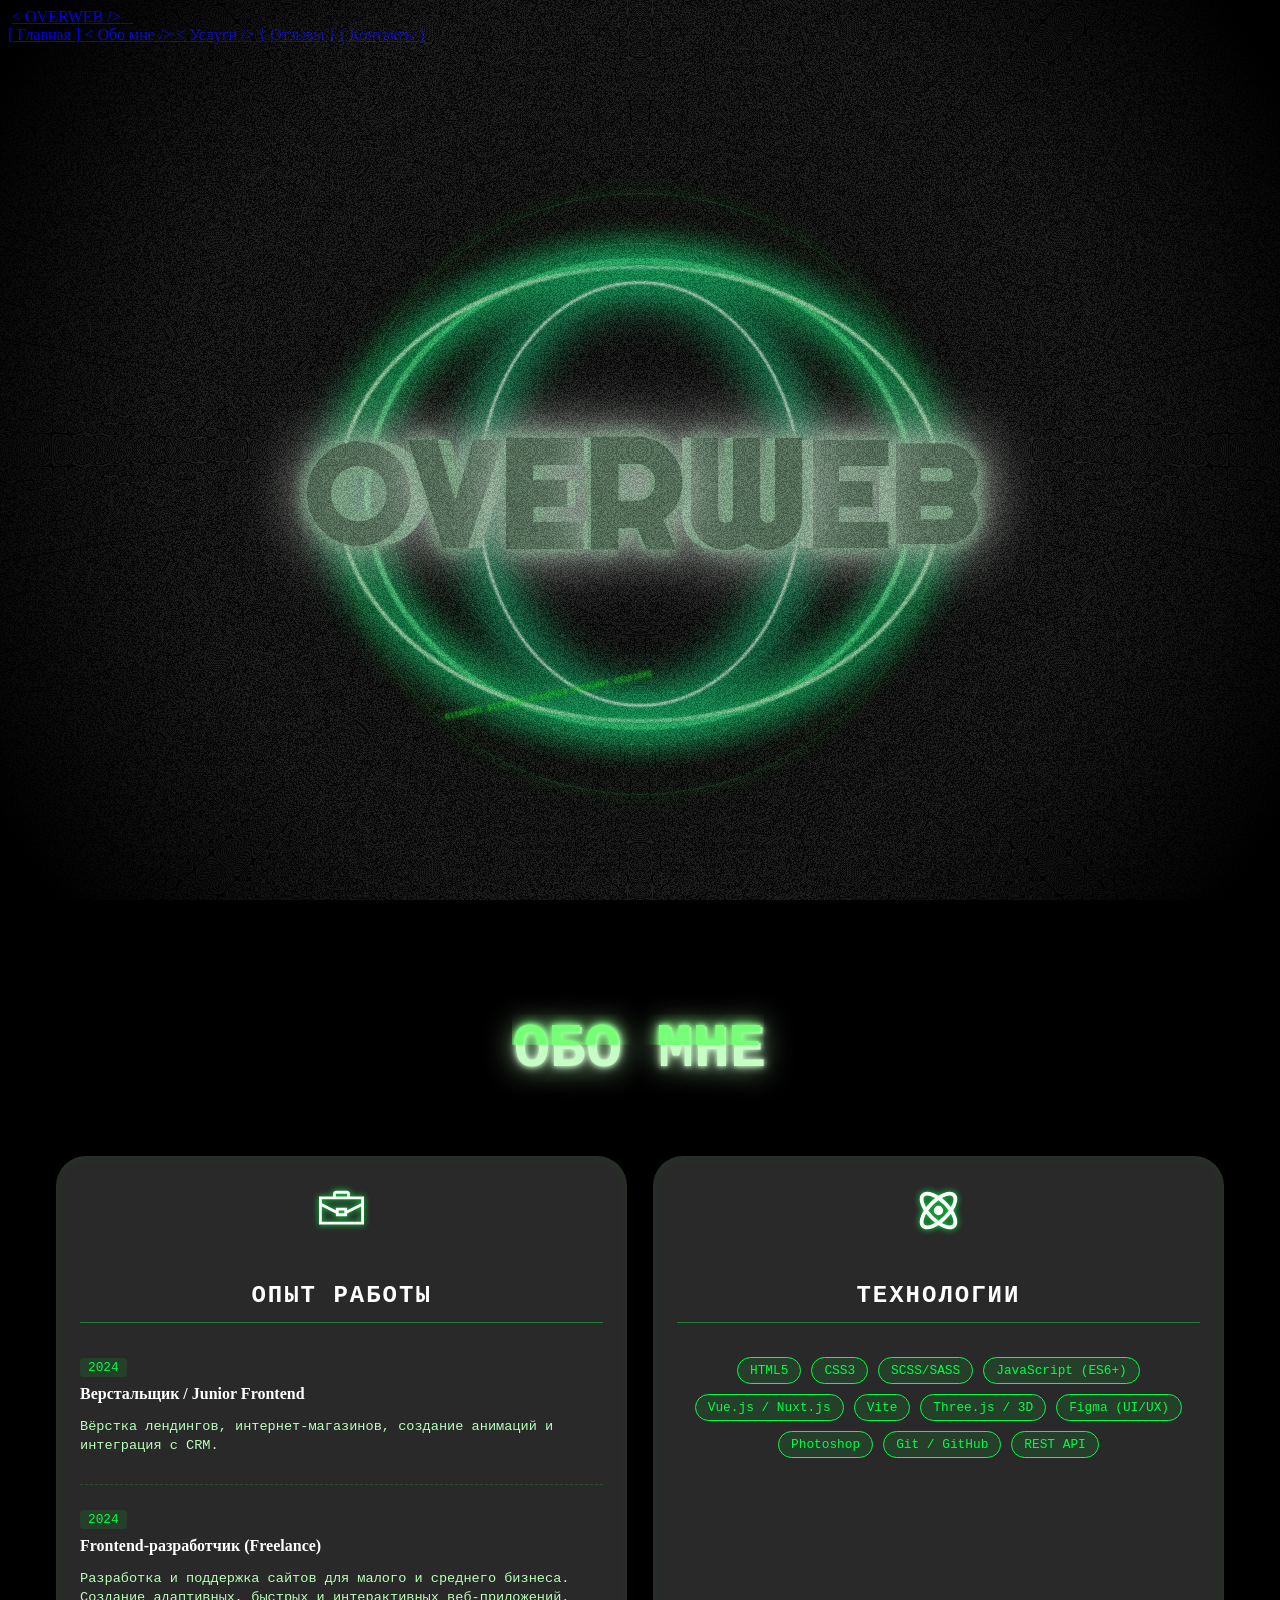
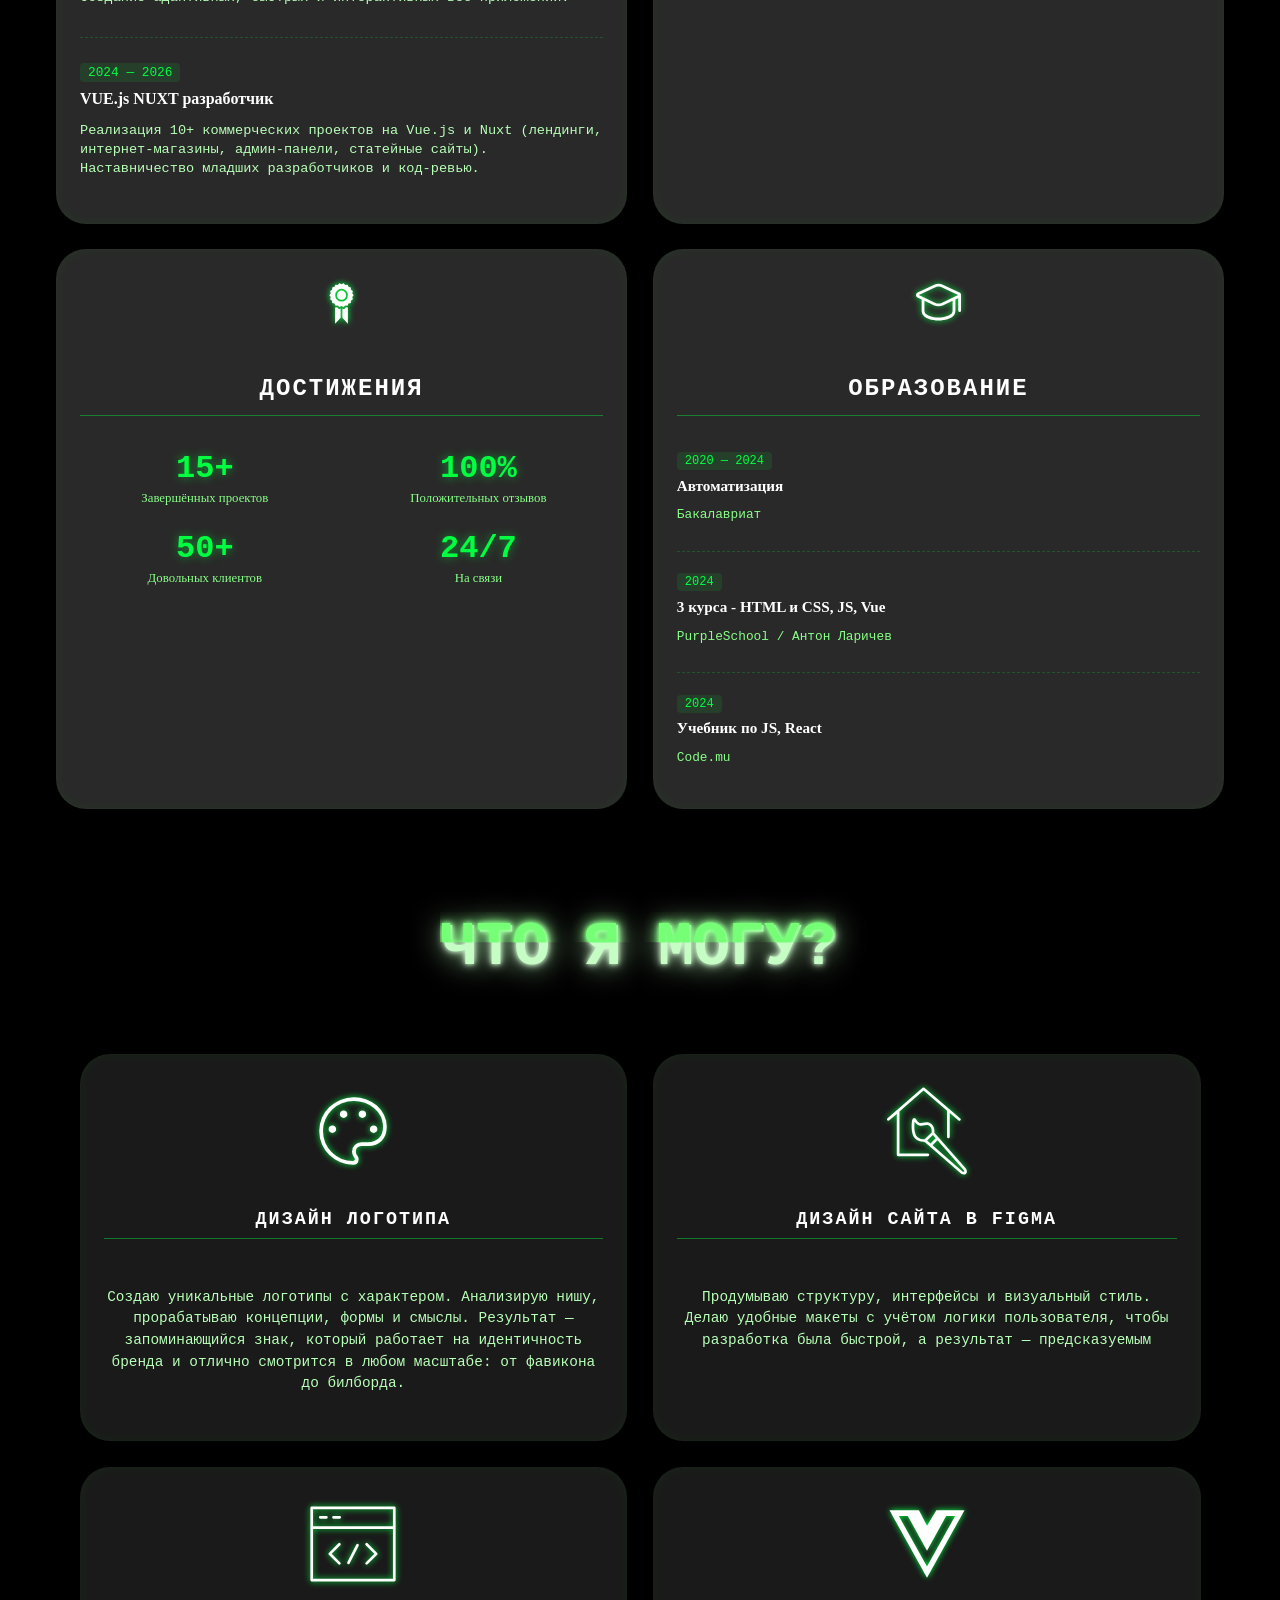
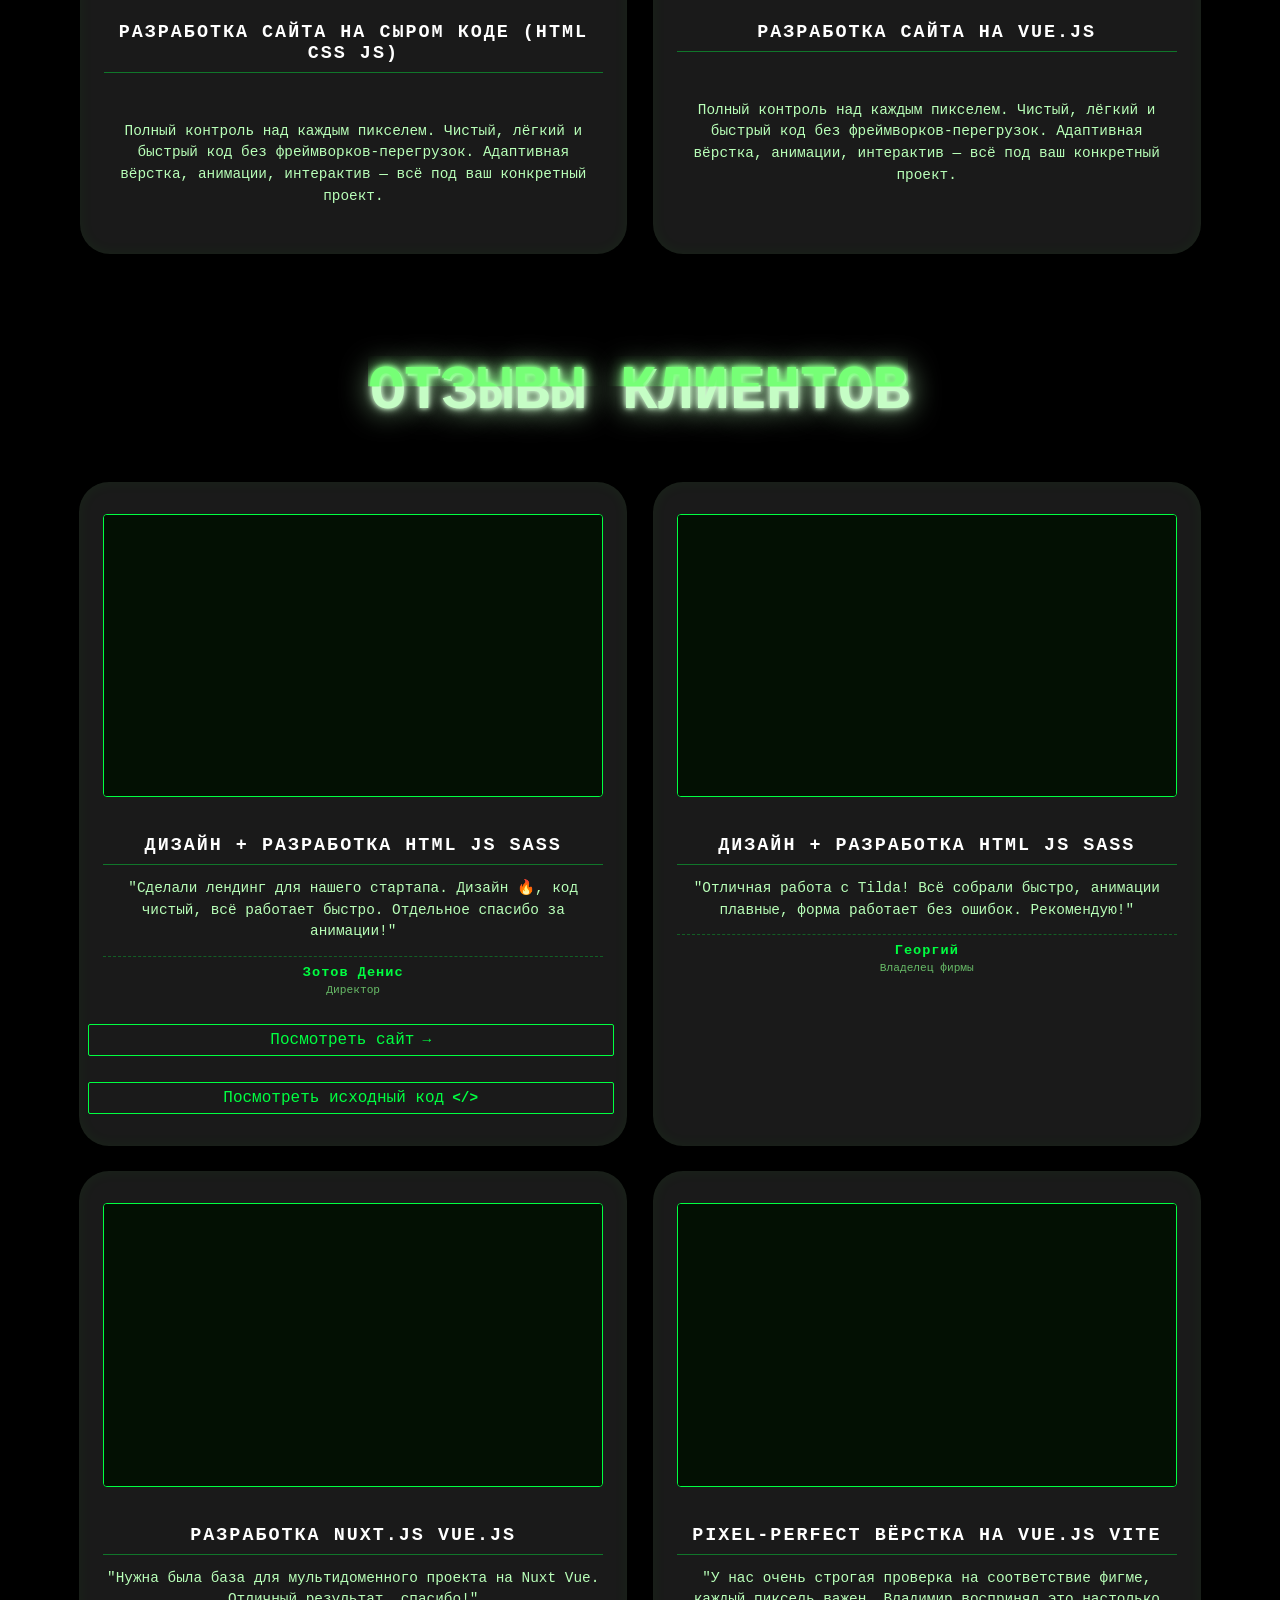
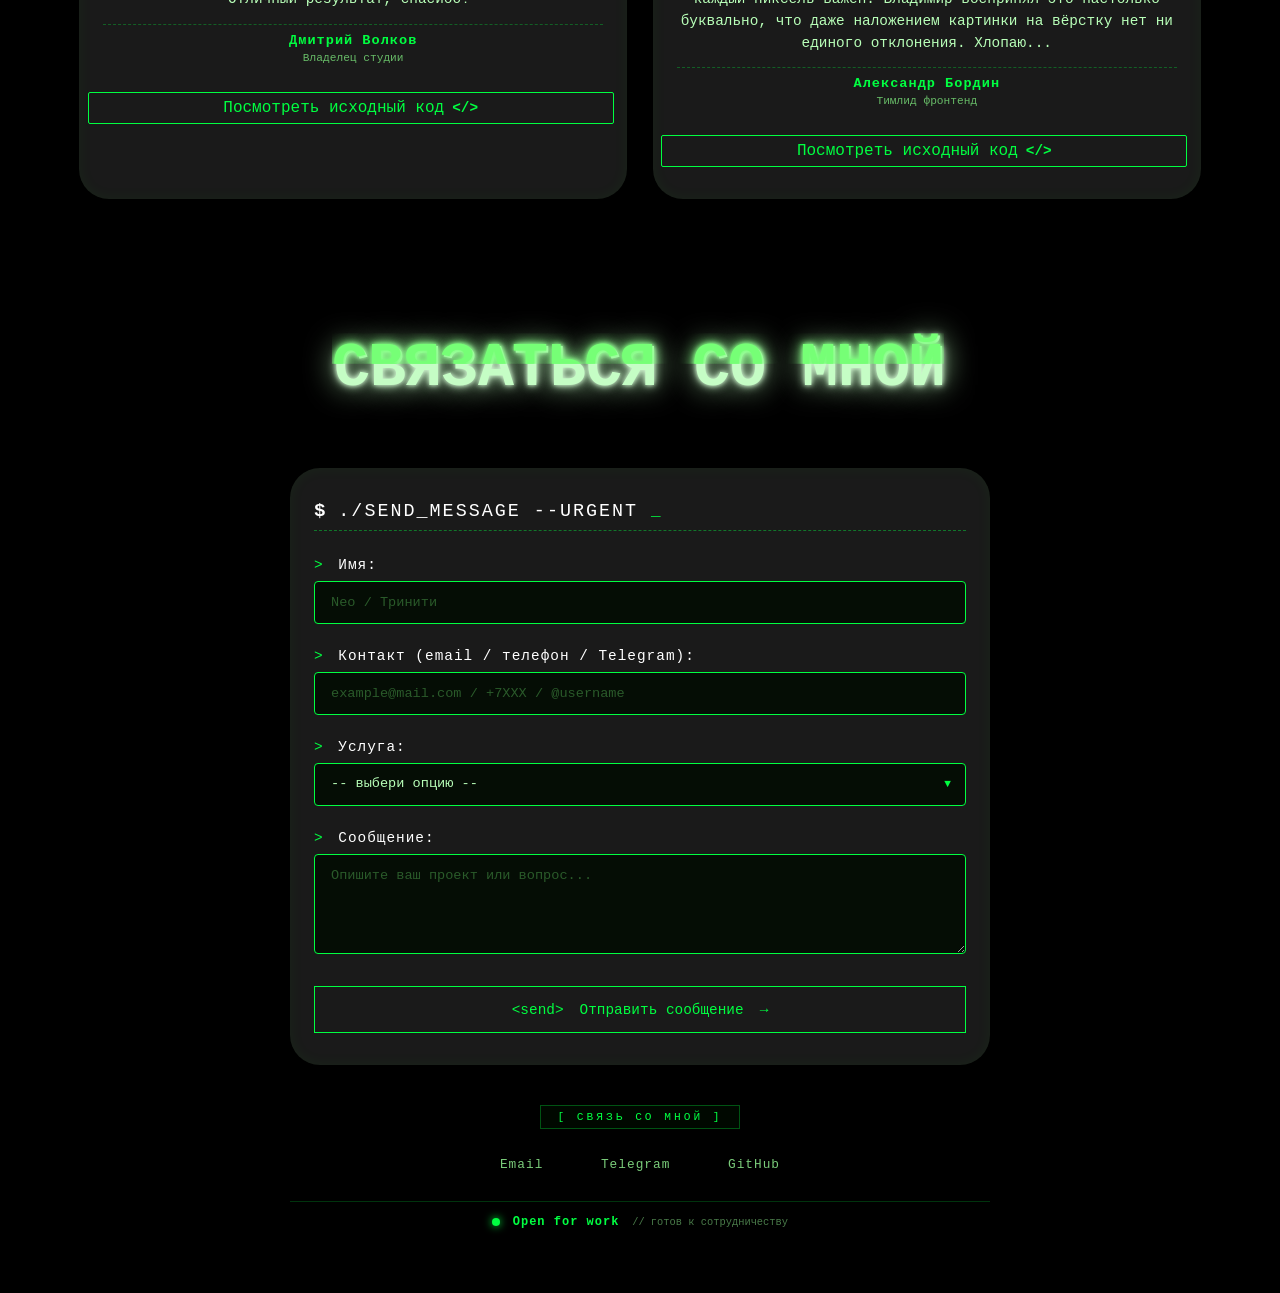
==== index.html @ 9bf988b6 "new commit" ====
<!DOCTYPE html>
<html lang="ru">
<head>
    <meta charset="UTF-8">
    <meta name="viewport" content="width=device-width, initial-scale=1.0, user-scalable=no">
    <title>OVERWEB frontend</title>
    <link rel="stylesheet" href="./styles/neon.css">
    <link rel="stylesheet" href="./styles/main.css">
    <link rel="stylesheet" href="./styles/rain.css">
    <link rel="stylesheet" href="./styles/reviews.css">
    <link rel="stylesheet" href="./styles/contact.css">
    <link rel="stylesheet" href="./styles/services.css">
    <link rel="stylesheet" href="./styles/header.css">
    <link rel="stylesheet" href="./styles/about.css">
    <link href="https://fonts.googleapis.com/css2?family=Righteous&display=swap" rel="stylesheet">
    <link href="https://unpkg.com/aos@2.3.1/dist/aos.css" rel="stylesheet">
</head>
<body>
    <div class="rain-container">
        <div class="column" style="left: 3%;">
            <span class="char">K</span><span class="char" style="opacity: 0.88">ア</span><span class="char" style="opacity: 0.76">7</span><span class="char" style="opacity: 0.64">f</span><span class="char" style="opacity: 0.52">R</span><span class="char" style="opacity: 0.40">イ</span><span class="char" style="opacity: 0.32">3</span><span class="char" style="opacity: 0.24">x</span><span class="char" style="opacity: 0.20">M</span><span class="char" style="opacity: 0.16">オ</span><span class="char" style="opacity: 0.13">9</span><span class="char" style="opacity: 0.12">q</span><span class="char" style="opacity: 0.12">Y</span><span class="char" style="opacity: 0.12">2</span><span class="char" style="opacity: 0.12">ナ</span>
        </div>
        <div class="column" style="left: 7%;">
            <span class="char">Z</span><span class="char" style="opacity: 0.90">カ</span><span class="char" style="opacity: 0.80">4</span><span class="char" style="opacity: 0.70">g</span><span class="char" style="opacity: 0.60">A</span><span class="char" style="opacity: 0.52">キ</span><span class="char" style="opacity: 0.44">8</span><span class="char" style="opacity: 0.36">t</span><span class="char" style="opacity: 0.30">N</span><span class="char" style="opacity: 0.24">ク</span><span class="char" style="opacity: 0.20">5</span><span class="char" style="opacity: 0.16">e</span><span class="char" style="opacity: 0.14">B</span><span class="char" style="opacity: 0.12">ケ</span><span class="char" style="opacity: 0.12">1</span><span class="char" style="opacity: 0.12">w</span><span class="char" style="opacity: 0.12">コ</span><span class="char" style="opacity: 0.12">6</span>
        </div>
        <div class="column" style="left: 11%;">
            <span class="char">Q</span><span class="char" style="opacity: 0.89">サ</span><span class="char" style="opacity: 0.78">2</span><span class="char" style="opacity: 0.67">d</span><span class="char" style="opacity: 0.56">L</span><span class="char" style="opacity: 0.45">シ</span><span class="char" style="opacity: 0.34">9</span><span class="char" style="opacity: 0.23">p</span><span class="char" style="opacity: 0.18">ス</span><span class="char" style="opacity: 0.14">0</span><span class="char" style="opacity: 0.12">セ</span><span class="char" style="opacity: 0.12">v</span>
        </div>
        <div class="column" style="left: 15%;">
            <span class="char">E</span><span class="char" style="opacity: 0.92">ソ</span><span class="char" style="opacity: 0.84">3</span><span class="char" style="opacity: 0.76">h</span><span class="char" style="opacity: 0.68">X</span><span class="char" style="opacity: 0.60">タ</span><span class="char" style="opacity: 0.52">7</span><span class="char" style="opacity: 0.44">u</span><span class="char" style="opacity: 0.36">C</span><span class="char" style="opacity: 0.30">チ</span><span class="char" style="opacity: 0.24">4</span><span class="char" style="opacity: 0.20">m</span><span class="char" style="opacity: 0.16">W</span><span class="char" style="opacity: 0.14">ツ</span><span class="char" style="opacity: 0.12">6</span><span class="char" style="opacity: 0.12">テ</span><span class="char" style="opacity: 0.12">a</span><span class="char" style="opacity: 0.12">ト</span><span class="char" style="opacity: 0.12">8</span><span class="char" style="opacity: 0.12">ナ</span>
        </div>
        <div class="column" style="left: 19%;">
            <span class="char">F</span><span class="char" style="opacity: 0.87">ニ</span><span class="char" style="opacity: 0.74">5</span><span class="char" style="opacity: 0.62">j</span><span class="char" style="opacity: 0.50">P</span><span class="char" style="opacity: 0.38">ヌ</span><span class="char" style="opacity: 0.28">1</span><span class="char" style="opacity: 0.20">k</span><span class="char" style="opacity: 0.16">ネ</span><span class="char" style="opacity: 0.13">0</span><span class="char" style="opacity: 0.12">ノ</span><span class="char" style="opacity: 0.12">G</span><span class="char" style="opacity: 0.12">b</span><span class="char" style="opacity: 0.12">アイ</span>
        </div>
        <div class="column" style="left: 23%;">
            <span class="char">H</span><span class="char" style="opacity: 0.93">ウ</span><span class="char" style="opacity: 0.86">2</span><span class="char" style="opacity: 0.79">c</span><span class="char" style="opacity: 0.72">O</span><span class="char" style="opacity: 0.65">エ</span><span class="char" style="opacity: 0.58">9</span><span class="char" style="opacity: 0.51">s</span><span class="char" style="opacity: 0.44">R</span><span class="char" style="opacity: 0.37">オ</span><span class="char" style="opacity: 0.31">5</span><span class="char" style="opacity: 0.25">l</span><span class="char" style="opacity: 0.20">カ</span><span class="char" style="opacity: 0.16">7</span><span class="char" style="opacity: 0.14">キ</span><span class="char" style="opacity: 0.12">y</span><span class="char" style="opacity: 0.12">ク</span><span class="char" style="opacity: 0.12">3</span><span class="char" style="opacity: 0.12">ケ</span><span class="char" style="opacity: 0.12">コ</span><span class="char" style="opacity: 0.12">サ</span><span class="char" style="opacity: 0.12">シ</span>
        </div>
        <div class="column" style="left: 27%;">
            <span class="char">J</span><span class="char" style="opacity: 0.91">ス</span><span class="char" style="opacity: 0.82">4</span><span class="char" style="opacity: 0.73">n</span><span class="char" style="opacity: 0.64">K</span><span class="char" style="opacity: 0.55">セ</span><span class="char" style="opacity: 0.46">8</span><span class="char" style="opacity: 0.37">o</span><span class="char" style="opacity: 0.30">ソ</span><span class="char" style="opacity: 0.23">1</span><span class="char" style="opacity: 0.18">タ</span><span class="char" style="opacity: 0.14">q</span><span class="char" style="opacity: 0.12">チ</span><span class="char" style="opacity: 0.12">ツ</span><span class="char" style="opacity: 0.12">テ</span><span class="char" style="opacity: 0.12">ト</span>
        </div>
        <div class="column" style="left: 31%;">
            <span class="char">U</span><span class="char" style="opacity: 0.88">ナ</span><span class="char" style="opacity: 0.76">6</span><span class="char" style="opacity: 0.64">r</span><span class="char" style="opacity: 0.52">S</span><span class="char" style="opacity: 0.40">ニ</span><span class="char" style="opacity: 0.30">0</span><span class="char" style="opacity: 0.22">ヌ</span><span class="char" style="opacity: 0.16">ネ</span><span class="char" style="opacity: 0.13">ノ</span><span class="char" style="opacity: 0.12">A</span><span class="char" style="opacity: 0.12">t</span><span class="char" style="opacity: 0.12">B</span>
        </div>
        <div class="column" style="left: 35%;">
            <span class="char">M</span><span class="char" style="opacity: 0.94">イ</span><span class="char" style="opacity: 0.88">7</span><span class="char" style="opacity: 0.82">f</span><span class="char" style="opacity: 0.76">V</span><span class="char" style="opacity: 0.70">ウ</span><span class="char" style="opacity: 0.64">2</span><span class="char" style="opacity: 0.58">g</span><span class="char" style="opacity: 0.52">W</span><span class="char" style="opacity: 0.46">エ</span><span class="char" style="opacity: 0.40">9</span><span class="char" style="opacity: 0.34">z</span><span class="char" style="opacity: 0.28">Y</span><span class="char" style="opacity: 0.22">オ</span><span class="char" style="opacity: 0.18">3</span><span class="char" style="opacity: 0.14">カ</span><span class="char" style="opacity: 0.12">キ</span><span class="char" style="opacity: 0.12">ク</span><span class="char" style="opacity: 0.12">5</span>
        </div>
        <div class="column" style="left: 39%;">
            <span class="char">T</span><span class="char" style="opacity: 0.95">ケ</span><span class="char" style="opacity: 0.90">1</span><span class="char" style="opacity: 0.85">h</span><span class="char" style="opacity: 0.80">D</span><span class="char" style="opacity: 0.75">コ</span><span class="char" style="opacity: 0.70">4</span><span class="char" style="opacity: 0.65">i</span><span class="char" style="opacity: 0.60">サ</span><span class="char" style="opacity: 0.55">0</span><span class="char" style="opacity: 0.50">シ</span><span class="char" style="opacity: 0.45">ス</span><span class="char" style="opacity: 0.40">6</span><span class="char" style="opacity: 0.35">j</span><span class="char" style="opacity: 0.30">セ</span><span class="char" style="opacity: 0.25">ソ</span><span class="char" style="opacity: 0.20">8</span><span class="char" style="opacity: 0.16">タ</span><span class="char" style="opacity: 0.13">チ</span><span class="char" style="opacity: 0.12">ツ</span><span class="char" style="opacity: 0.12">テ</span>
        </div>
        <div class="column" style="left: 43%;">
            <span class="char">L</span><span class="char" style="opacity: 0.92">ト</span><span class="char" style="opacity: 0.84">2</span><span class="char" style="opacity: 0.76">k</span><span class="char" style="opacity: 0.68">ナ</span><span class="char" style="opacity: 0.60">7</span><span class="char" style="opacity: 0.52">ニ</span><span class="char" style="opacity: 0.44">ヌ</span><span class="char" style="opacity: 0.36">5</span><span class="char" style="opacity: 0.30">ネ</span><span class="char" style="opacity: 0.24">ノ</span><span class="char" style="opacity: 0.20">3</span><span class="char" style="opacity: 0.16">ア</span><span class="char" style="opacity: 0.14">イ</span><span class="char" style="opacity: 0.12">ウ</span><span class="char" style="opacity: 0.12">エ</span><span class="char" style="opacity: 0.12">オ</span>
        </div>
        <div class="column" style="left: 47%;">
            <span class="char">X</span><span class="char" style="opacity: 0.89">カ</span><span class="char" style="opacity: 0.78">9</span><span class="char" style="opacity: 0.67">p</span><span class="char" style="opacity: 0.56">F</span><span class="char" style="opacity: 0.45">キ</span><span class="char" style="opacity: 0.34">4</span><span class="char" style="opacity: 0.23">q</span><span class="char" style="opacity: 0.18">ク</span><span class="char" style="opacity: 0.14">ケ</span><span class="char" style="opacity: 0.12">0</span><span class="char" style="opacity: 0.12">コ</span><span class="char" style="opacity: 0.12">サ</span><span class="char" style="opacity: 0.12">シ</span>
        </div>
        <div class="column" style="left: 51%;">
            <span class="char">W</span><span class="char" style="opacity: 0.93">ス</span><span class="char" style="opacity: 0.86">1</span><span class="char" style="opacity: 0.79">v</span><span class="char" style="opacity: 0.72">セ</span><span class="char" style="opacity: 0.65">ソ</span><span class="char" style="opacity: 0.58">6</span><span class="char" style="opacity: 0.51">タ</span><span class="char" style="opacity: 0.44">チ</span><span class="char" style="opacity: 0.37">8</span><span class="char" style="opacity: 0.31">ツ</span><span class="char" style="opacity: 0.25">テ</span><span class="char" style="opacity: 0.20">ト</span><span class="char" style="opacity: 0.16">2</span><span class="char" style="opacity: 0.14">ナ</span><span class="char" style="opacity: 0.12">ニ</span><span class="char" style="opacity: 0.12">ヌ</span><span class="char" style="opacity: 0.12">ネ</span><span class="char" style="opacity: 0.12">ノ</span><span class="char" style="opacity: 0.12">ア</span>
        </div>
        <div class="column" style="left: 55%;">
            <span class="char">Y</span><span class="char" style="opacity: 0.90">イ</span><span class="char" style="opacity: 0.80">3</span><span class="char" style="opacity: 0.70">c</span><span class="char" style="opacity: 0.60">ウ</span><span class="char" style="opacity: 0.50">エ</span><span class="char" style="opacity: 0.40">7</span><span class="char" style="opacity: 0.32">オ</span><span class="char" style="opacity: 0.24">カ</span><span class="char" style="opacity: 0.18">キ</span><span class="char" style="opacity: 0.14">5</span><span class="char" style="opacity: 0.12">ク</span><span class="char" style="opacity: 0.12">ケ</span><span class="char" style="opacity: 0.12">コ</span><span class="char" style="opacity: 0.12">サ</span>
        </div>
        <div class="column" style="left: 59%;">
            <span class="char">R</span><span class="char" style="opacity: 0.94">シ</span><span class="char" style="opacity: 0.88">0</span><span class="char" style="opacity: 0.82">s</span><span class="char" style="opacity: 0.76">ス</span><span class="char" style="opacity: 0.70">セ</span><span class="char" style="opacity: 0.64">9</span><span class="char" style="opacity: 0.58">ソ</span><span class="char" style="opacity: 0.52">タ</span><span class="char" style="opacity: 0.46">4</span><span class="char" style="opacity: 0.40">チ</span><span class="char" style="opacity: 0.34">ツ</span><span class="char" style="opacity: 0.28">テ</span><span class="char" style="opacity: 0.22">ト</span><span class="char" style="opacity: 0.18">ナ</span><span class="char" style="opacity: 0.14">2</span><span class="char" style="opacity: 0.12">ニ</span><span class="char" style="opacity: 0.12">ヌ</span><span class="char" style="opacity: 0.12">ネ</span><span class="char" style="opacity: 0.12">ノ</span><span class="char" style="opacity: 0.12">イ</span><span class="char" style="opacity: 0.12">ウ</span>
        </div>
        <div class="column" style="left: 63%;">
            <span class="char">N</span><span class="char" style="opacity: 0.88">エ</span><span class="char" style="opacity: 0.76">8</span><span class="char" style="opacity: 0.64">l</span><span class="char" style="opacity: 0.52">オ</span><span class="char" style="opacity: 0.40">カ</span><span class="char" style="opacity: 0.30">1</span><span class="char" style="opacity: 0.22">キ</span><span class="char" style="opacity: 0.16">ク</span><span class="char" style="opacity: 0.13">ケ</span><span class="char" style="opacity: 0.12">6</span><span class="char" style="opacity: 0.12">コ</span><span class="char" style="opacity: 0.12">サ</span>
        </div>
        <div class="column" style="left: 67%;">
            <span class="char">B</span><span class="char" style="opacity: 0.92">シ</span><span class="char" style="opacity: 0.84">4</span><span class="char" style="opacity: 0.76">m</span><span class="char" style="opacity: 0.68">ス</span><span class="char" style="opacity: 0.60">セ</span><span class="char" style="opacity: 0.52">7</span><span class="char" style="opacity: 0.44">x</span><span class="char" style="opacity: 0.36">ソ</span><span class="char" style="opacity: 0.30">タ</span><span class="char" style="opacity: 0.24">チ</span><span class="char" style="opacity: 0.20">0</span><span class="char" style="opacity: 0.16">ツ</span><span class="char" style="opacity: 0.14">テ</span><span class="char" style="opacity: 0.12">ト</span><span class="char" style="opacity: 0.12">ナ</span><span class="char" style="opacity: 0.12">2</span><span class="char" style="opacity: 0.12">ニ</span>
        </div>
        <div class="column" style="left: 71%;">
            <span class="char">I</span><span class="char" style="opacity: 0.95">ヌ</span><span class="char" style="opacity: 0.90">5</span><span class="char" style="opacity: 0.85">n</span><span class="char" style="opacity: 0.80">ネ</span><span class="char" style="opacity: 0.75">ノ</span><span class="char" style="opacity: 0.70">ア</span><span class="char" style="opacity: 0.65">3</span><span class="char" style="opacity: 0.60">イ</span><span class="char" style="opacity: 0.55">ウ</span><span class="char" style="opacity: 0.50">エ</span><span class="char" style="opacity: 0.45">オ</span><span class="char" style="opacity: 0.40">8</span><span class="char" style="opacity: 0.35">カ</span><span class="char" style="opacity: 0.30">キ</span><span class="char" style="opacity: 0.25">ク</span><span class="char" style="opacity: 0.20">ケ</span><span class="char" style="opacity: 0.16">コ</span><span class="char" style="opacity: 0.13">サ</span><span class="char" style="opacity: 0.12">1</span><span class="char" style="opacity: 0.12">シ</span><span class="char" style="opacity: 0.12">ス</span><span class="char" style="opacity: 0.12">セ</span>
        </div>
        <div class="column" style="left: 75%;">
            <span class="char">O</span><span class="char" style="opacity: 0.91">ソ</span><span class="char" style="opacity: 0.82">6</span><span class="char" style="opacity: 0.73">y</span><span class="char" style="opacity: 0.64">タ</span><span class="char" style="opacity: 0.55">チ</span><span class="char" style="opacity: 0.46">9</span><span class="char" style="opacity: 0.37">ツ</span><span class="char" style="opacity: 0.30">テ</span><span class="char" style="opacity: 0.23">0</span><span class="char" style="opacity: 0.18">ト</span><span class="char" style="opacity: 0.14">ナ</span><span class="char" style="opacity: 0.12">ニ</span><span class="char" style="opacity: 0.12">ヌ</span><span class="char" style="opacity: 0.12">ネ</span><span class="char" style="opacity: 0.12">7</span>
        </div>
        <div class="column" style="left: 79%;">
            <span class="char">C</span><span class="char" style="opacity: 0.89">ノ</span><span class="char" style="opacity: 0.78">2</span><span class="char" style="opacity: 0.67">e</span><span class="char" style="opacity: 0.56">ア</span><span class="char" style="opacity: 0.45">イ</span><span class="char" style="opacity: 0.34">4</span><span class="char" style="opacity: 0.23">ウ</span><span class="char" style="opacity: 0.18">エ</span><span class="char" style="opacity: 0.14">オ</span><span class="char" style="opacity: 0.12">1</span><span class="char" style="opacity: 0.12">カ</span>
        </div>
        <div class="column" style="left: 3%;">
            <span class="char">K</span><span class="char" style="opacity: 0.88">ア</span><span class="char" style="opacity: 0.76">7</span><span class="char" style="opacity: 0.64">f</span><span class="char" style="opacity: 0.52">R</span><span class="char" style="opacity: 0.40">イ</span><span class="char" style="opacity: 0.32">3</span><span class="char" style="opacity: 0.24">x</span><span class="char" style="opacity: 0.20">M</span><span class="char" style="opacity: 0.16">オ</span><span class="char" style="opacity: 0.13">9</span><span class="char" style="opacity: 0.12">q</span><span class="char" style="opacity: 0.12">Y</span><span class="char" style="opacity: 0.12">2</span><span class="char" style="opacity: 0.12">ナ</span>
        </div>
        <div class="column" style="left: 7%;">
            <span class="char">Z</span><span class="char" style="opacity: 0.90">カ</span><span class="char" style="opacity: 0.80">4</span><span class="char" style="opacity: 0.70">g</span><span class="char" style="opacity: 0.60">A</span><span class="char" style="opacity: 0.52">キ</span><span class="char" style="opacity: 0.44">8</span><span class="char" style="opacity: 0.36">t</span><span class="char" style="opacity: 0.30">N</span><span class="char" style="opacity: 0.24">ク</span><span class="char" style="opacity: 0.20">5</span><span class="char" style="opacity: 0.16">e</span><span class="char" style="opacity: 0.14">B</span><span class="char" style="opacity: 0.12">ケ</span><span class="char" style="opacity: 0.12">1</span><span class="char" style="opacity: 0.12">w</span><span class="char" style="opacity: 0.12">コ</span><span class="char" style="opacity: 0.12">6</span>
        </div>
        <div class="column" style="left: 11%;">
            <span class="char">Q</span><span class="char" style="opacity: 0.89">サ</span><span class="char" style="opacity: 0.78">2</span><span class="char" style="opacity: 0.67">d</span><span class="char" style="opacity: 0.56">L</span><span class="char" style="opacity: 0.45">シ</span><span class="char" style="opacity: 0.34">9</span><span class="char" style="opacity: 0.23">p</span><span class="char" style="opacity: 0.18">ス</span><span class="char" style="opacity: 0.14">0</span><span class="char" style="opacity: 0.12">セ</span><span class="char" style="opacity: 0.12">v</span>
        </div>
        <div class="column" style="left: 15%;">
            <span class="char">E</span><span class="char" style="opacity: 0.92">ソ</span><span class="char" style="opacity: 0.84">3</span><span class="char" style="opacity: 0.76">h</span><span class="char" style="opacity: 0.68">X</span><span class="char" style="opacity: 0.60">タ</span><span class="char" style="opacity: 0.52">7</span><span class="char" style="opacity: 0.44">u</span><span class="char" style="opacity: 0.36">C</span><span class="char" style="opacity: 0.30">チ</span><span class="char" style="opacity: 0.24">4</span><span class="char" style="opacity: 0.20">m</span><span class="char" style="opacity: 0.16">W</span><span class="char" style="opacity: 0.14">ツ</span><span class="char" style="opacity: 0.12">6</span><span class="char" style="opacity: 0.12">テ</span><span class="char" style="opacity: 0.12">a</span><span class="char" style="opacity: 0.12">ト</span><span class="char" style="opacity: 0.12">8</span><span class="char" style="opacity: 0.12">ナ</span>
        </div>
        <div class="column" style="left: 19%;">
            <span class="char">F</span><span class="char" style="opacity: 0.87">ニ</span><span class="char" style="opacity: 0.74">5</span><span class="char" style="opacity: 0.62">j</span><span class="char" style="opacity: 0.50">P</span><span class="char" style="opacity: 0.38">ヌ</span><span class="char" style="opacity: 0.28">1</span><span class="char" style="opacity: 0.20">k</span><span class="char" style="opacity: 0.16">ネ</span><span class="char" style="opacity: 0.13">0</span><span class="char" style="opacity: 0.12">ノ</span><span class="char" style="opacity: 0.12">G</span><span class="char" style="opacity: 0.12">b</span><span class="char" style="opacity: 0.12">アイ</span>
        </div>
        <div class="column" style="left: 23%;">
            <span class="char">H</span><span class="char" style="opacity: 0.93">ウ</span><span class="char" style="opacity: 0.86">2</span><span class="char" style="opacity: 0.79">c</span><span class="char" style="opacity: 0.72">O</span><span class="char" style="opacity: 0.65">エ</span><span class="char" style="opacity: 0.58">9</span><span class="char" style="opacity: 0.51">s</span><span class="char" style="opacity: 0.44">R</span><span class="char" style="opacity: 0.37">オ</span><span class="char" style="opacity: 0.31">5</span><span class="char" style="opacity: 0.25">l</span><span class="char" style="opacity: 0.20">カ</span><span class="char" style="opacity: 0.16">7</span><span class="char" style="opacity: 0.14">キ</span><span class="char" style="opacity: 0.12">y</span><span class="char" style="opacity: 0.12">ク</span><span class="char" style="opacity: 0.12">3</span><span class="char" style="opacity: 0.12">ケ</span><span class="char" style="opacity: 0.12">コ</span><span class="char" style="opacity: 0.12">サ</span><span class="char" style="opacity: 0.12">シ</span>
        </div>
        <div class="column" style="left: 27%;">
            <span class="char">J</span><span class="char" style="opacity: 0.91">ス</span><span class="char" style="opacity: 0.82">4</span><span class="char" style="opacity: 0.73">n</span><span class="char" style="opacity: 0.64">K</span><span class="char" style="opacity: 0.55">セ</span><span class="char" style="opacity: 0.46">8</span><span class="char" style="opacity: 0.37">o</span><span class="char" style="opacity: 0.30">ソ</span><span class="char" style="opacity: 0.23">1</span><span class="char" style="opacity: 0.18">タ</span><span class="char" style="opacity: 0.14">q</span><span class="char" style="opacity: 0.12">チ</span><span class="char" style="opacity: 0.12">ツ</span><span class="char" style="opacity: 0.12">テ</span><span class="char" style="opacity: 0.12">ト</span>
        </div>
        <div class="column" style="left: 31%;">
            <span class="char">U</span><span class="char" style="opacity: 0.88">ナ</span><span class="char" style="opacity: 0.76">6</span><span class="char" style="opacity: 0.64">r</span><span class="char" style="opacity: 0.52">S</span><span class="char" style="opacity: 0.40">ニ</span><span class="char" style="opacity: 0.30">0</span><span class="char" style="opacity: 0.22">ヌ</span><span class="char" style="opacity: 0.16">ネ</span><span class="char" style="opacity: 0.13">ノ</span><span class="char" style="opacity: 0.12">A</span><span class="char" style="opacity: 0.12">t</span><span class="char" style="opacity: 0.12">B</span>
        </div>
        <div class="column" style="left: 35%;">
            <span class="char">M</span><span class="char" style="opacity: 0.94">イ</span><span class="char" style="opacity: 0.88">7</span><span class="char" style="opacity: 0.82">f</span><span class="char" style="opacity: 0.76">V</span><span class="char" style="opacity: 0.70">ウ</span><span class="char" style="opacity: 0.64">2</span><span class="char" style="opacity: 0.58">g</span><span class="char" style="opacity: 0.52">W</span><span class="char" style="opacity: 0.46">エ</span><span class="char" style="opacity: 0.40">9</span><span class="char" style="opacity: 0.34">z</span><span class="char" style="opacity: 0.28">Y</span><span class="char" style="opacity: 0.22">オ</span><span class="char" style="opacity: 0.18">3</span><span class="char" style="opacity: 0.14">カ</span><span class="char" style="opacity: 0.12">キ</span><span class="char" style="opacity: 0.12">ク</span><span class="char" style="opacity: 0.12">5</span>
        </div>
        <div class="column" style="left: 39%;">
            <span class="char">T</span><span class="char" style="opacity: 0.95">ケ</span><span class="char" style="opacity: 0.90">1</span><span class="char" style="opacity: 0.85">h</span><span class="char" style="opacity: 0.80">D</span><span class="char" style="opacity: 0.75">コ</span><span class="char" style="opacity: 0.70">4</span><span class="char" style="opacity: 0.65">i</span><span class="char" style="opacity: 0.60">サ</span><span class="char" style="opacity: 0.55">0</span><span class="char" style="opacity: 0.50">シ</span><span class="char" style="opacity: 0.45">ス</span><span class="char" style="opacity: 0.40">6</span><span class="char" style="opacity: 0.35">j</span><span class="char" style="opacity: 0.30">セ</span><span class="char" style="opacity: 0.25">ソ</span><span class="char" style="opacity: 0.20">8</span><span class="char" style="opacity: 0.16">タ</span><span class="char" style="opacity: 0.13">チ</span><span class="char" style="opacity: 0.12">ツ</span><span class="char" style="opacity: 0.12">テ</span>
        </div>
        <div class="column" style="left: 43%;">
            <span class="char">L</span><span class="char" style="opacity: 0.92">ト</span><span class="char" style="opacity: 0.84">2</span><span class="char" style="opacity: 0.76">k</span><span class="char" style="opacity: 0.68">ナ</span><span class="char" style="opacity: 0.60">7</span><span class="char" style="opacity: 0.52">ニ</span><span class="char" style="opacity: 0.44">ヌ</span><span class="char" style="opacity: 0.36">5</span><span class="char" style="opacity: 0.30">ネ</span><span class="char" style="opacity: 0.24">ノ</span><span class="char" style="opacity: 0.20">3</span><span class="char" style="opacity: 0.16">ア</span><span class="char" style="opacity: 0.14">イ</span><span class="char" style="opacity: 0.12">ウ</span><span class="char" style="opacity: 0.12">エ</span><span class="char" style="opacity: 0.12">オ</span>
        </div>
        <div class="column" style="left: 47%;">
            <span class="char">X</span><span class="char" style="opacity: 0.89">カ</span><span class="char" style="opacity: 0.78">9</span><span class="char" style="opacity: 0.67">p</span><span class="char" style="opacity: 0.56">F</span><span class="char" style="opacity: 0.45">キ</span><span class="char" style="opacity: 0.34">4</span><span class="char" style="opacity: 0.23">q</span><span class="char" style="opacity: 0.18">ク</span><span class="char" style="opacity: 0.14">ケ</span><span class="char" style="opacity: 0.12">0</span><span class="char" style="opacity: 0.12">コ</span><span class="char" style="opacity: 0.12">サ</span><span class="char" style="opacity: 0.12">シ</span>
        </div>
        <div class="column" style="left: 51%;">
            <span class="char">W</span><span class="char" style="opacity: 0.93">ス</span><span class="char" style="opacity: 0.86">1</span><span class="char" style="opacity: 0.79">v</span><span class="char" style="opacity: 0.72">セ</span><span class="char" style="opacity: 0.65">ソ</span><span class="char" style="opacity: 0.58">6</span><span class="char" style="opacity: 0.51">タ</span><span class="char" style="opacity: 0.44">チ</span><span class="char" style="opacity: 0.37">8</span><span class="char" style="opacity: 0.31">ツ</span><span class="char" style="opacity: 0.25">テ</span><span class="char" style="opacity: 0.20">ト</span><span class="char" style="opacity: 0.16">2</span><span class="char" style="opacity: 0.14">ナ</span><span class="char" style="opacity: 0.12">ニ</span><span class="char" style="opacity: 0.12">ヌ</span><span class="char" style="opacity: 0.12">ネ</span><span class="char" style="opacity: 0.12">ノ</span><span class="char" style="opacity: 0.12">ア</span>
        </div>
        <div class="column" style="left: 55%;">
            <span class="char">Y</span><span class="char" style="opacity: 0.90">イ</span><span class="char" style="opacity: 0.80">3</span><span class="char" style="opacity: 0.70">c</span><span class="char" style="opacity: 0.60">ウ</span><span class="char" style="opacity: 0.50">エ</span><span class="char" style="opacity: 0.40">7</span><span class="char" style="opacity: 0.32">オ</span><span class="char" style="opacity: 0.24">カ</span><span class="char" style="opacity: 0.18">キ</span><span class="char" style="opacity: 0.14">5</span><span class="char" style="opacity: 0.12">ク</span><span class="char" style="opacity: 0.12">ケ</span><span class="char" style="opacity: 0.12">コ</span><span class="char" style="opacity: 0.12">サ</span>
        </div>
        <div class="column" style="left: 59%;">
            <span class="char">R</span><span class="char" style="opacity: 0.94">シ</span><span class="char" style="opacity: 0.88">0</span><span class="char" style="opacity: 0.82">s</span><span class="char" style="opacity: 0.76">ス</span><span class="char" style="opacity: 0.70">セ</span><span class="char" style="opacity: 0.64">9</span><span class="char" style="opacity: 0.58">ソ</span><span class="char" style="opacity: 0.52">タ</span><span class="char" style="opacity: 0.46">4</span><span class="char" style="opacity: 0.40">チ</span><span class="char" style="opacity: 0.34">ツ</span><span class="char" style="opacity: 0.28">テ</span><span class="char" style="opacity: 0.22">ト</span><span class="char" style="opacity: 0.18">ナ</span><span class="char" style="opacity: 0.14">2</span><span class="char" style="opacity: 0.12">ニ</span><span class="char" style="opacity: 0.12">ヌ</span><span class="char" style="opacity: 0.12">ネ</span><span class="char" style="opacity: 0.12">ノ</span><span class="char" style="opacity: 0.12">イ</span><span class="char" style="opacity: 0.12">ウ</span>
        </div>
        <div class="column" style="left: 63%;">
            <span class="char">N</span><span class="char" style="opacity: 0.88">エ</span><span class="char" style="opacity: 0.76">8</span><span class="char" style="opacity: 0.64">l</span><span class="char" style="opacity: 0.52">オ</span><span class="char" style="opacity: 0.40">カ</span><span class="char" style="opacity: 0.30">1</span><span class="char" style="opacity: 0.22">キ</span><span class="char" style="opacity: 0.16">ク</span><span class="char" style="opacity: 0.13">ケ</span><span class="char" style="opacity: 0.12">6</span><span class="char" style="opacity: 0.12">コ</span><span class="char" style="opacity: 0.12">サ</span>
        </div>
        <div class="column" style="left: 67%;">
            <span class="char">B</span><span class="char" style="opacity: 0.92">シ</span><span class="char" style="opacity: 0.84">4</span><span class="char" style="opacity: 0.76">m</span><span class="char" style="opacity: 0.68">ス</span><span class="char" style="opacity: 0.60">セ</span><span class="char" style="opacity: 0.52">7</span><span class="char" style="opacity: 0.44">x</span><span class="char" style="opacity: 0.36">ソ</span><span class="char" style="opacity: 0.30">タ</span><span class="char" style="opacity: 0.24">チ</span><span class="char" style="opacity: 0.20">0</span><span class="char" style="opacity: 0.16">ツ</span><span class="char" style="opacity: 0.14">テ</span><span class="char" style="opacity: 0.12">ト</span><span class="char" style="opacity: 0.12">ナ</span><span class="char" style="opacity: 0.12">2</span><span class="char" style="opacity: 0.12">ニ</span>
        </div>
        <div class="column" style="left: 71%;">
            <span class="char">I</span><span class="char" style="opacity: 0.95">ヌ</span><span class="char" style="opacity: 0.90">5</span><span class="char" style="opacity: 0.85">n</span><span class="char" style="opacity: 0.80">ネ</span><span class="char" style="opacity: 0.75">ノ</span><span class="char" style="opacity: 0.70">ア</span><span class="char" style="opacity: 0.65">3</span><span class="char" style="opacity: 0.60">イ</span><span class="char" style="opacity: 0.55">ウ</span><span class="char" style="opacity: 0.50">エ</span><span class="char" style="opacity: 0.45">オ</span><span class="char" style="opacity: 0.40">8</span><span class="char" style="opacity: 0.35">カ</span><span class="char" style="opacity: 0.30">キ</span><span class="char" style="opacity: 0.25">ク</span><span class="char" style="opacity: 0.20">ケ</span><span class="char" style="opacity: 0.16">コ</span><span class="char" style="opacity: 0.13">サ</span><span class="char" style="opacity: 0.12">1</span><span class="char" style="opacity: 0.12">シ</span><span class="char" style="opacity: 0.12">ス</span><span class="char" style="opacity: 0.12">セ</span>
        </div>
        <div class="column" style="left: 75%;">
            <span class="char">O</span><span class="char" style="opacity: 0.91">ソ</span><span class="char" style="opacity: 0.82">6</span><span class="char" style="opacity: 0.73">y</span><span class="char" style="opacity: 0.64">タ</span><span class="char" style="opacity: 0.55">チ</span><span class="char" style="opacity: 0.46">9</span><span class="char" style="opacity: 0.37">ツ</span><span class="char" style="opacity: 0.30">テ</span><span class="char" style="opacity: 0.23">0</span><span class="char" style="opacity: 0.18">ト</span><span class="char" style="opacity: 0.14">ナ</span><span class="char" style="opacity: 0.12">ニ</span><span class="char" style="opacity: 0.12">ヌ</span><span class="char" style="opacity: 0.12">ネ</span><span class="char" style="opacity: 0.12">7</span>
        </div>
        <div class="column" style="left: 79%;">
            <span class="char">C</span><span class="char" style="opacity: 0.89">ノ</span><span class="char" style="opacity: 0.78">2</span><span class="char" style="opacity: 0.67">e</span><span class="char" style="opacity: 0.56">ア</span><span class="char" style="opacity: 0.45">イ</span><span class="char" style="opacity: 0.34">4</span><span class="char" style="opacity: 0.23">ウ</span><span class="char" style="opacity: 0.18">エ</span><span class="char" style="opacity: 0.14">オ</span><span class="char" style="opacity: 0.12">1</span><span class="char" style="opacity: 0.12">カ</span>
        </div>
        <div class="column" style="left: 3%;">
            <span class="char">K</span><span class="char" style="opacity: 0.88">ア</span><span class="char" style="opacity: 0.76">7</span><span class="char" style="opacity: 0.64">f</span><span class="char" style="opacity: 0.52">R</span><span class="char" style="opacity: 0.40">イ</span><span class="char" style="opacity: 0.32">3</span><span class="char" style="opacity: 0.24">x</span><span class="char" style="opacity: 0.20">M</span><span class="char" style="opacity: 0.16">オ</span><span class="char" style="opacity: 0.13">9</span><span class="char" style="opacity: 0.12">q</span><span class="char" style="opacity: 0.12">Y</span><span class="char" style="opacity: 0.12">2</span><span class="char" style="opacity: 0.12">ナ</span>
        </div>
        <div class="column" style="left: 7%;">
            <span class="char">Z</span><span class="char" style="opacity: 0.90">カ</span><span class="char" style="opacity: 0.80">4</span><span class="char" style="opacity: 0.70">g</span><span class="char" style="opacity: 0.60">A</span><span class="char" style="opacity: 0.52">キ</span><span class="char" style="opacity: 0.44">8</span><span class="char" style="opacity: 0.36">t</span><span class="char" style="opacity: 0.30">N</span><span class="char" style="opacity: 0.24">ク</span><span class="char" style="opacity: 0.20">5</span><span class="char" style="opacity: 0.16">e</span><span class="char" style="opacity: 0.14">B</span><span class="char" style="opacity: 0.12">ケ</span><span class="char" style="opacity: 0.12">1</span><span class="char" style="opacity: 0.12">w</span><span class="char" style="opacity: 0.12">コ</span><span class="char" style="opacity: 0.12">6</span>
        </div>
        <div class="column" style="left: 11%;">
            <span class="char">Q</span><span class="char" style="opacity: 0.89">サ</span><span class="char" style="opacity: 0.78">2</span><span class="char" style="opacity: 0.67">d</span><span class="char" style="opacity: 0.56">L</span><span class="char" style="opacity: 0.45">シ</span><span class="char" style="opacity: 0.34">9</span><span class="char" style="opacity: 0.23">p</span><span class="char" style="opacity: 0.18">ス</span><span class="char" style="opacity: 0.14">0</span><span class="char" style="opacity: 0.12">セ</span><span class="char" style="opacity: 0.12">v</span>
        </div>
        <div class="column" style="left: 15%;">
            <span class="char">E</span><span class="char" style="opacity: 0.92">ソ</span><span class="char" style="opacity: 0.84">3</span><span class="char" style="opacity: 0.76">h</span><span class="char" style="opacity: 0.68">X</span><span class="char" style="opacity: 0.60">タ</span><span class="char" style="opacity: 0.52">7</span><span class="char" style="opacity: 0.44">u</span><span class="char" style="opacity: 0.36">C</span><span class="char" style="opacity: 0.30">チ</span><span class="char" style="opacity: 0.24">4</span><span class="char" style="opacity: 0.20">m</span><span class="char" style="opacity: 0.16">W</span><span class="char" style="opacity: 0.14">ツ</span><span class="char" style="opacity: 0.12">6</span><span class="char" style="opacity: 0.12">テ</span><span class="char" style="opacity: 0.12">a</span><span class="char" style="opacity: 0.12">ト</span><span class="char" style="opacity: 0.12">8</span><span class="char" style="opacity: 0.12">ナ</span>
        </div>
        <div class="column" style="left: 19%;">
            <span class="char">F</span><span class="char" style="opacity: 0.87">ニ</span><span class="char" style="opacity: 0.74">5</span><span class="char" style="opacity: 0.62">j</span><span class="char" style="opacity: 0.50">P</span><span class="char" style="opacity: 0.38">ヌ</span><span class="char" style="opacity: 0.28">1</span><span class="char" style="opacity: 0.20">k</span><span class="char" style="opacity: 0.16">ネ</span><span class="char" style="opacity: 0.13">0</span><span class="char" style="opacity: 0.12">ノ</span><span class="char" style="opacity: 0.12">G</span><span class="char" style="opacity: 0.12">b</span><span class="char" style="opacity: 0.12">アイ</span>
        </div>
        <div class="column" style="left: 23%;">
            <span class="char">H</span><span class="char" style="opacity: 0.93">ウ</span><span class="char" style="opacity: 0.86">2</span><span class="char" style="opacity: 0.79">c</span><span class="char" style="opacity: 0.72">O</span><span class="char" style="opacity: 0.65">エ</span><span class="char" style="opacity: 0.58">9</span><span class="char" style="opacity: 0.51">s</span><span class="char" style="opacity: 0.44">R</span><span class="char" style="opacity: 0.37">オ</span><span class="char" style="opacity: 0.31">5</span><span class="char" style="opacity: 0.25">l</span><span class="char" style="opacity: 0.20">カ</span><span class="char" style="opacity: 0.16">7</span><span class="char" style="opacity: 0.14">キ</span><span class="char" style="opacity: 0.12">y</span><span class="char" style="opacity: 0.12">ク</span><span class="char" style="opacity: 0.12">3</span><span class="char" style="opacity: 0.12">ケ</span><span class="char" style="opacity: 0.12">コ</span><span class="char" style="opacity: 0.12">サ</span><span class="char" style="opacity: 0.12">シ</span>
        </div>
        <div class="column" style="left: 27%;">
            <span class="char">J</span><span class="char" style="opacity: 0.91">ス</span><span class="char" style="opacity: 0.82">4</span><span class="char" style="opacity: 0.73">n</span><span class="char" style="opacity: 0.64">K</span><span class="char" style="opacity: 0.55">セ</span><span class="char" style="opacity: 0.46">8</span><span class="char" style="opacity: 0.37">o</span><span class="char" style="opacity: 0.30">ソ</span><span class="char" style="opacity: 0.23">1</span><span class="char" style="opacity: 0.18">タ</span><span class="char" style="opacity: 0.14">q</span><span class="char" style="opacity: 0.12">チ</span><span class="char" style="opacity: 0.12">ツ</span><span class="char" style="opacity: 0.12">テ</span><span class="char" style="opacity: 0.12">ト</span>
        </div>
        <div class="column" style="left: 31%;">
            <span class="char">U</span><span class="char" style="opacity: 0.88">ナ</span><span class="char" style="opacity: 0.76">6</span><span class="char" style="opacity: 0.64">r</span><span class="char" style="opacity: 0.52">S</span><span class="char" style="opacity: 0.40">ニ</span><span class="char" style="opacity: 0.30">0</span><span class="char" style="opacity: 0.22">ヌ</span><span class="char" style="opacity: 0.16">ネ</span><span class="char" style="opacity: 0.13">ノ</span><span class="char" style="opacity: 0.12">A</span><span class="char" style="opacity: 0.12">t</span><span class="char" style="opacity: 0.12">B</span>
        </div>
        <div class="column" style="left: 35%;">
            <span class="char">M</span><span class="char" style="opacity: 0.94">イ</span><span class="char" style="opacity: 0.88">7</span><span class="char" style="opacity: 0.82">f</span><span class="char" style="opacity: 0.76">V</span><span class="char" style="opacity: 0.70">ウ</span><span class="char" style="opacity: 0.64">2</span><span class="char" style="opacity: 0.58">g</span><span class="char" style="opacity: 0.52">W</span><span class="char" style="opacity: 0.46">エ</span><span class="char" style="opacity: 0.40">9</span><span class="char" style="opacity: 0.34">z</span><span class="char" style="opacity: 0.28">Y</span><span class="char" style="opacity: 0.22">オ</span><span class="char" style="opacity: 0.18">3</span><span class="char" style="opacity: 0.14">カ</span><span class="char" style="opacity: 0.12">キ</span><span class="char" style="opacity: 0.12">ク</span><span class="char" style="opacity: 0.12">5</span>
        </div>
        <div class="column" style="left: 39%;">
            <span class="char">T</span><span class="char" style="opacity: 0.95">ケ</span><span class="char" style="opacity: 0.90">1</span><span class="char" style="opacity: 0.85">h</span><span class="char" style="opacity: 0.80">D</span><span class="char" style="opacity: 0.75">コ</span><span class="char" style="opacity: 0.70">4</span><span class="char" style="opacity: 0.65">i</span><span class="char" style="opacity: 0.60">サ</span><span class="char" style="opacity: 0.55">0</span><span class="char" style="opacity: 0.50">シ</span><span class="char" style="opacity: 0.45">ス</span><span class="char" style="opacity: 0.40">6</span><span class="char" style="opacity: 0.35">j</span><span class="char" style="opacity: 0.30">セ</span><span class="char" style="opacity: 0.25">ソ</span><span class="char" style="opacity: 0.20">8</span><span class="char" style="opacity: 0.16">タ</span><span class="char" style="opacity: 0.13">チ</span><span class="char" style="opacity: 0.12">ツ</span><span class="char" style="opacity: 0.12">テ</span>
        </div>
        <div class="column" style="left: 43%;">
            <span class="char">L</span><span class="char" style="opacity: 0.92">ト</span><span class="char" style="opacity: 0.84">2</span><span class="char" style="opacity: 0.76">k</span><span class="char" style="opacity: 0.68">ナ</span><span class="char" style="opacity: 0.60">7</span><span class="char" style="opacity: 0.52">ニ</span><span class="char" style="opacity: 0.44">ヌ</span><span class="char" style="opacity: 0.36">5</span><span class="char" style="opacity: 0.30">ネ</span><span class="char" style="opacity: 0.24">ノ</span><span class="char" style="opacity: 0.20">3</span><span class="char" style="opacity: 0.16">ア</span><span class="char" style="opacity: 0.14">イ</span><span class="char" style="opacity: 0.12">ウ</span><span class="char" style="opacity: 0.12">エ</span><span class="char" style="opacity: 0.12">オ</span>
        </div>
        <div class="column" style="left: 47%;">
            <span class="char">X</span><span class="char" style="opacity: 0.89">カ</span><span class="char" style="opacity: 0.78">9</span><span class="char" style="opacity: 0.67">p</span><span class="char" style="opacity: 0.56">F</span><span class="char" style="opacity: 0.45">キ</span><span class="char" style="opacity: 0.34">4</span><span class="char" style="opacity: 0.23">q</span><span class="char" style="opacity: 0.18">ク</span><span class="char" style="opacity: 0.14">ケ</span><span class="char" style="opacity: 0.12">0</span><span class="char" style="opacity: 0.12">コ</span><span class="char" style="opacity: 0.12">サ</span><span class="char" style="opacity: 0.12">シ</span>
        </div>
        <div class="column" style="left: 51%;">
            <span class="char">W</span><span class="char" style="opacity: 0.93">ス</span><span class="char" style="opacity: 0.86">1</span><span class="char" style="opacity: 0.79">v</span><span class="char" style="opacity: 0.72">セ</span><span class="char" style="opacity: 0.65">ソ</span><span class="char" style="opacity: 0.58">6</span><span class="char" style="opacity: 0.51">タ</span><span class="char" style="opacity: 0.44">チ</span><span class="char" style="opacity: 0.37">8</span><span class="char" style="opacity: 0.31">ツ</span><span class="char" style="opacity: 0.25">テ</span><span class="char" style="opacity: 0.20">ト</span><span class="char" style="opacity: 0.16">2</span><span class="char" style="opacity: 0.14">ナ</span><span class="char" style="opacity: 0.12">ニ</span><span class="char" style="opacity: 0.12">ヌ</span><span class="char" style="opacity: 0.12">ネ</span><span class="char" style="opacity: 0.12">ノ</span><span class="char" style="opacity: 0.12">ア</span>
        </div>
        <div class="column" style="left: 55%;">
            <span class="char">Y</span><span class="char" style="opacity: 0.90">イ</span><span class="char" style="opacity: 0.80">3</span><span class="char" style="opacity: 0.70">c</span><span class="char" style="opacity: 0.60">ウ</span><span class="char" style="opacity: 0.50">エ</span><span class="char" style="opacity: 0.40">7</span><span class="char" style="opacity: 0.32">オ</span><span class="char" style="opacity: 0.24">カ</span><span class="char" style="opacity: 0.18">キ</span><span class="char" style="opacity: 0.14">5</span><span class="char" style="opacity: 0.12">ク</span><span class="char" style="opacity: 0.12">ケ</span><span class="char" style="opacity: 0.12">コ</span><span class="char" style="opacity: 0.12">サ</span>
        </div>
        <div class="column" style="left: 59%;">
            <span class="char">R</span><span class="char" style="opacity: 0.94">シ</span><span class="char" style="opacity: 0.88">0</span><span class="char" style="opacity: 0.82">s</span><span class="char" style="opacity: 0.76">ス</span><span class="char" style="opacity: 0.70">セ</span><span class="char" style="opacity: 0.64">9</span><span class="char" style="opacity: 0.58">ソ</span><span class="char" style="opacity: 0.52">タ</span><span class="char" style="opacity: 0.46">4</span><span class="char" style="opacity: 0.40">チ</span><span class="char" style="opacity: 0.34">ツ</span><span class="char" style="opacity: 0.28">テ</span><span class="char" style="opacity: 0.22">ト</span><span class="char" style="opacity: 0.18">ナ</span><span class="char" style="opacity: 0.14">2</span><span class="char" style="opacity: 0.12">ニ</span><span class="char" style="opacity: 0.12">ヌ</span><span class="char" style="opacity: 0.12">ネ</span><span class="char" style="opacity: 0.12">ノ</span><span class="char" style="opacity: 0.12">イ</span><span class="char" style="opacity: 0.12">ウ</span>
        </div>
        <div class="column" style="left: 63%;">
            <span class="char">N</span><span class="char" style="opacity: 0.88">エ</span><span class="char" style="opacity: 0.76">8</span><span class="char" style="opacity: 0.64">l</span><span class="char" style="opacity: 0.52">オ</span><span class="char" style="opacity: 0.40">カ</span><span class="char" style="opacity: 0.30">1</span><span class="char" style="opacity: 0.22">キ</span><span class="char" style="opacity: 0.16">ク</span><span class="char" style="opacity: 0.13">ケ</span><span class="char" style="opacity: 0.12">6</span><span class="char" style="opacity: 0.12">コ</span><span class="char" style="opacity: 0.12">サ</span>
        </div>
        <div class="column" style="left: 67%;">
            <span class="char">B</span><span class="char" style="opacity: 0.92">シ</span><span class="char" style="opacity: 0.84">4</span><span class="char" style="opacity: 0.76">m</span><span class="char" style="opacity: 0.68">ス</span><span class="char" style="opacity: 0.60">セ</span><span class="char" style="opacity: 0.52">7</span><span class="char" style="opacity: 0.44">x</span><span class="char" style="opacity: 0.36">ソ</span><span class="char" style="opacity: 0.30">タ</span><span class="char" style="opacity: 0.24">チ</span><span class="char" style="opacity: 0.20">0</span><span class="char" style="opacity: 0.16">ツ</span><span class="char" style="opacity: 0.14">テ</span><span class="char" style="opacity: 0.12">ト</span><span class="char" style="opacity: 0.12">ナ</span><span class="char" style="opacity: 0.12">2</span><span class="char" style="opacity: 0.12">ニ</span>
        </div>
        <div class="column" style="left: 71%;">
            <span class="char">I</span><span class="char" style="opacity: 0.95">ヌ</span><span class="char" style="opacity: 0.90">5</span><span class="char" style="opacity: 0.85">n</span><span class="char" style="opacity: 0.80">ネ</span><span class="char" style="opacity: 0.75">ノ</span><span class="char" style="opacity: 0.70">ア</span><span class="char" style="opacity: 0.65">3</span><span class="char" style="opacity: 0.60">イ</span><span class="char" style="opacity: 0.55">ウ</span><span class="char" style="opacity: 0.50">エ</span><span class="char" style="opacity: 0.45">オ</span><span class="char" style="opacity: 0.40">8</span><span class="char" style="opacity: 0.35">カ</span><span class="char" style="opacity: 0.30">キ</span><span class="char" style="opacity: 0.25">ク</span><span class="char" style="opacity: 0.20">ケ</span><span class="char" style="opacity: 0.16">コ</span><span class="char" style="opacity: 0.13">サ</span><span class="char" style="opacity: 0.12">1</span><span class="char" style="opacity: 0.12">シ</span><span class="char" style="opacity: 0.12">ス</span><span class="char" style="opacity: 0.12">セ</span>
        </div>
        <div class="column" style="left: 75%;">
            <span class="char">O</span><span class="char" style="opacity: 0.91">ソ</span><span class="char" style="opacity: 0.82">6</span><span class="char" style="opacity: 0.73">y</span><span class="char" style="opacity: 0.64">タ</span><span class="char" style="opacity: 0.55">チ</span><span class="char" style="opacity: 0.46">9</span><span class="char" style="opacity: 0.37">ツ</span><span class="char" style="opacity: 0.30">テ</span><span class="char" style="opacity: 0.23">0</span><span class="char" style="opacity: 0.18">ト</span><span class="char" style="opacity: 0.14">ナ</span><span class="char" style="opacity: 0.12">ニ</span><span class="char" style="opacity: 0.12">ヌ</span><span class="char" style="opacity: 0.12">ネ</span><span class="char" style="opacity: 0.12">7</span>
        </div>
        <div class="column" style="left: 79%;">
            <span class="char">C</span><span class="char" style="opacity: 0.89">ノ</span><span class="char" style="opacity: 0.78">2</span><span class="char" style="opacity: 0.67">e</span><span class="char" style="opacity: 0.56">ア</span><span class="char" style="opacity: 0.45">イ</span><span class="char" style="opacity: 0.34">4</span><span class="char" style="opacity: 0.23">ウ</span><span class="char" style="opacity: 0.18">エ</span><span class="char" style="opacity: 0.14">オ</span><span class="char" style="opacity: 0.12">1</span><span class="char" style="opacity: 0.12">カ</span>
        </div>
        <div class="column" style="left: 3%;">
            <span class="char">K</span><span class="char" style="opacity: 0.88">ア</span><span class="char" style="opacity: 0.76">7</span><span class="char" style="opacity: 0.64">f</span><span class="char" style="opacity: 0.52">R</span><span class="char" style="opacity: 0.40">イ</span><span class="char" style="opacity: 0.32">3</span><span class="char" style="opacity: 0.24">x</span><span class="char" style="opacity: 0.20">M</span><span class="char" style="opacity: 0.16">オ</span><span class="char" style="opacity: 0.13">9</span><span class="char" style="opacity: 0.12">q</span><span class="char" style="opacity: 0.12">Y</span><span class="char" style="opacity: 0.12">2</span><span class="char" style="opacity: 0.12">ナ</span>
        </div>
        <div class="column" style="left: 7%;">
            <span class="char">Z</span><span class="char" style="opacity: 0.90">カ</span><span class="char" style="opacity: 0.80">4</span><span class="char" style="opacity: 0.70">g</span><span class="char" style="opacity: 0.60">A</span><span class="char" style="opacity: 0.52">キ</span><span class="char" style="opacity: 0.44">8</span><span class="char" style="opacity: 0.36">t</span><span class="char" style="opacity: 0.30">N</span><span class="char" style="opacity: 0.24">ク</span><span class="char" style="opacity: 0.20">5</span><span class="char" style="opacity: 0.16">e</span><span class="char" style="opacity: 0.14">B</span><span class="char" style="opacity: 0.12">ケ</span><span class="char" style="opacity: 0.12">1</span><span class="char" style="opacity: 0.12">w</span><span class="char" style="opacity: 0.12">コ</span><span class="char" style="opacity: 0.12">6</span>
        </div>
        <div class="column" style="left: 11%;">
            <span class="char">Q</span><span class="char" style="opacity: 0.89">サ</span><span class="char" style="opacity: 0.78">2</span><span class="char" style="opacity: 0.67">d</span><span class="char" style="opacity: 0.56">L</span><span class="char" style="opacity: 0.45">シ</span><span class="char" style="opacity: 0.34">9</span><span class="char" style="opacity: 0.23">p</span><span class="char" style="opacity: 0.18">ス</span><span class="char" style="opacity: 0.14">0</span><span class="char" style="opacity: 0.12">セ</span><span class="char" style="opacity: 0.12">v</span>
        </div>
        <div class="column" style="left: 15%;">
            <span class="char">E</span><span class="char" style="opacity: 0.92">ソ</span><span class="char" style="opacity: 0.84">3</span><span class="char" style="opacity: 0.76">h</span><span class="char" style="opacity: 0.68">X</span><span class="char" style="opacity: 0.60">タ</span><span class="char" style="opacity: 0.52">7</span><span class="char" style="opacity: 0.44">u</span><span class="char" style="opacity: 0.36">C</span><span class="char" style="opacity: 0.30">チ</span><span class="char" style="opacity: 0.24">4</span><span class="char" style="opacity: 0.20">m</span><span class="char" style="opacity: 0.16">W</span><span class="char" style="opacity: 0.14">ツ</span><span class="char" style="opacity: 0.12">6</span><span class="char" style="opacity: 0.12">テ</span><span class="char" style="opacity: 0.12">a</span><span class="char" style="opacity: 0.12">ト</span><span class="char" style="opacity: 0.12">8</span><span class="char" style="opacity: 0.12">ナ</span>
        </div>
        <div class="column" style="left: 19%;">
            <span class="char">F</span><span class="char" style="opacity: 0.87">ニ</span><span class="char" style="opacity: 0.74">5</span><span class="char" style="opacity: 0.62">j</span><span class="char" style="opacity: 0.50">P</span><span class="char" style="opacity: 0.38">ヌ</span><span class="char" style="opacity: 0.28">1</span><span class="char" style="opacity: 0.20">k</span><span class="char" style="opacity: 0.16">ネ</span><span class="char" style="opacity: 0.13">0</span><span class="char" style="opacity: 0.12">ノ</span><span class="char" style="opacity: 0.12">G</span><span class="char" style="opacity: 0.12">b</span><span class="char" style="opacity: 0.12">アイ</span>
        </div>
        <div class="column" style="left: 23%;">
            <span class="char">H</span><span class="char" style="opacity: 0.93">ウ</span><span class="char" style="opacity: 0.86">2</span><span class="char" style="opacity: 0.79">c</span><span class="char" style="opacity: 0.72">O</span><span class="char" style="opacity: 0.65">エ</span><span class="char" style="opacity: 0.58">9</span><span class="char" style="opacity: 0.51">s</span><span class="char" style="opacity: 0.44">R</span><span class="char" style="opacity: 0.37">オ</span><span class="char" style="opacity: 0.31">5</span><span class="char" style="opacity: 0.25">l</span><span class="char" style="opacity: 0.20">カ</span><span class="char" style="opacity: 0.16">7</span><span class="char" style="opacity: 0.14">キ</span><span class="char" style="opacity: 0.12">y</span><span class="char" style="opacity: 0.12">ク</span><span class="char" style="opacity: 0.12">3</span><span class="char" style="opacity: 0.12">ケ</span><span class="char" style="opacity: 0.12">コ</span><span class="char" style="opacity: 0.12">サ</span><span class="char" style="opacity: 0.12">シ</span>
        </div>
        <div class="column" style="left: 27%;">
            <span class="char">J</span><span class="char" style="opacity: 0.91">ス</span><span class="char" style="opacity: 0.82">4</span><span class="char" style="opacity: 0.73">n</span><span class="char" style="opacity: 0.64">K</span><span class="char" style="opacity: 0.55">セ</span><span class="char" style="opacity: 0.46">8</span><span class="char" style="opacity: 0.37">o</span><span class="char" style="opacity: 0.30">ソ</span><span class="char" style="opacity: 0.23">1</span><span class="char" style="opacity: 0.18">タ</span><span class="char" style="opacity: 0.14">q</span><span class="char" style="opacity: 0.12">チ</span><span class="char" style="opacity: 0.12">ツ</span><span class="char" style="opacity: 0.12">テ</span><span class="char" style="opacity: 0.12">ト</span>
        </div>
        <div class="column" style="left: 31%;">
            <span class="char">U</span><span class="char" style="opacity: 0.88">ナ</span><span class="char" style="opacity: 0.76">6</span><span class="char" style="opacity: 0.64">r</span><span class="char" style="opacity: 0.52">S</span><span class="char" style="opacity: 0.40">ニ</span><span class="char" style="opacity: 0.30">0</span><span class="char" style="opacity: 0.22">ヌ</span><span class="char" style="opacity: 0.16">ネ</span><span class="char" style="opacity: 0.13">ノ</span><span class="char" style="opacity: 0.12">A</span><span class="char" style="opacity: 0.12">t</span><span class="char" style="opacity: 0.12">B</span>
        </div>
        <div class="column" style="left: 35%;">
            <span class="char">M</span><span class="char" style="opacity: 0.94">イ</span><span class="char" style="opacity: 0.88">7</span><span class="char" style="opacity: 0.82">f</span><span class="char" style="opacity: 0.76">V</span><span class="char" style="opacity: 0.70">ウ</span><span class="char" style="opacity: 0.64">2</span><span class="char" style="opacity: 0.58">g</span><span class="char" style="opacity: 0.52">W</span><span class="char" style="opacity: 0.46">エ</span><span class="char" style="opacity: 0.40">9</span><span class="char" style="opacity: 0.34">z</span><span class="char" style="opacity: 0.28">Y</span><span class="char" style="opacity: 0.22">オ</span><span class="char" style="opacity: 0.18">3</span><span class="char" style="opacity: 0.14">カ</span><span class="char" style="opacity: 0.12">キ</span><span class="char" style="opacity: 0.12">ク</span><span class="char" style="opacity: 0.12">5</span>
        </div>
        <div class="column" style="left: 39%;">
            <span class="char">T</span><span class="char" style="opacity: 0.95">ケ</span><span class="char" style="opacity: 0.90">1</span><span class="char" style="opacity: 0.85">h</span><span class="char" style="opacity: 0.80">D</span><span class="char" style="opacity: 0.75">コ</span><span class="char" style="opacity: 0.70">4</span><span class="char" style="opacity: 0.65">i</span><span class="char" style="opacity: 0.60">サ</span><span class="char" style="opacity: 0.55">0</span><span class="char" style="opacity: 0.50">シ</span><span class="char" style="opacity: 0.45">ス</span><span class="char" style="opacity: 0.40">6</span><span class="char" style="opacity: 0.35">j</span><span class="char" style="opacity: 0.30">セ</span><span class="char" style="opacity: 0.25">ソ</span><span class="char" style="opacity: 0.20">8</span><span class="char" style="opacity: 0.16">タ</span><span class="char" style="opacity: 0.13">チ</span><span class="char" style="opacity: 0.12">ツ</span><span class="char" style="opacity: 0.12">テ</span>
        </div>
        <div class="column" style="left: 43%;">
            <span class="char">L</span><span class="char" style="opacity: 0.92">ト</span><span class="char" style="opacity: 0.84">2</span><span class="char" style="opacity: 0.76">k</span><span class="char" style="opacity: 0.68">ナ</span><span class="char" style="opacity: 0.60">7</span><span class="char" style="opacity: 0.52">ニ</span><span class="char" style="opacity: 0.44">ヌ</span><span class="char" style="opacity: 0.36">5</span><span class="char" style="opacity: 0.30">ネ</span><span class="char" style="opacity: 0.24">ノ</span><span class="char" style="opacity: 0.20">3</span><span class="char" style="opacity: 0.16">ア</span><span class="char" style="opacity: 0.14">イ</span><span class="char" style="opacity: 0.12">ウ</span><span class="char" style="opacity: 0.12">エ</span><span class="char" style="opacity: 0.12">オ</span>
        </div>
        <div class="column" style="left: 47%;">
            <span class="char">X</span><span class="char" style="opacity: 0.89">カ</span><span class="char" style="opacity: 0.78">9</span><span class="char" style="opacity: 0.67">p</span><span class="char" style="opacity: 0.56">F</span><span class="char" style="opacity: 0.45">キ</span><span class="char" style="opacity: 0.34">4</span><span class="char" style="opacity: 0.23">q</span><span class="char" style="opacity: 0.18">ク</span><span class="char" style="opacity: 0.14">ケ</span><span class="char" style="opacity: 0.12">0</span><span class="char" style="opacity: 0.12">コ</span><span class="char" style="opacity: 0.12">サ</span><span class="char" style="opacity: 0.12">シ</span>
        </div>
        <div class="column" style="left: 51%;">
            <span class="char">W</span><span class="char" style="opacity: 0.93">ス</span><span class="char" style="opacity: 0.86">1</span><span class="char" style="opacity: 0.79">v</span><span class="char" style="opacity: 0.72">セ</span><span class="char" style="opacity: 0.65">ソ</span><span class="char" style="opacity: 0.58">6</span><span class="char" style="opacity: 0.51">タ</span><span class="char" style="opacity: 0.44">チ</span><span class="char" style="opacity: 0.37">8</span><span class="char" style="opacity: 0.31">ツ</span><span class="char" style="opacity: 0.25">テ</span><span class="char" style="opacity: 0.20">ト</span><span class="char" style="opacity: 0.16">2</span><span class="char" style="opacity: 0.14">ナ</span><span class="char" style="opacity: 0.12">ニ</span><span class="char" style="opacity: 0.12">ヌ</span><span class="char" style="opacity: 0.12">ネ</span><span class="char" style="opacity: 0.12">ノ</span><span class="char" style="opacity: 0.12">ア</span>
        </div>
        <div class="column" style="left: 55%;">
            <span class="char">Y</span><span class="char" style="opacity: 0.90">イ</span><span class="char" style="opacity: 0.80">3</span><span class="char" style="opacity: 0.70">c</span><span class="char" style="opacity: 0.60">ウ</span><span class="char" style="opacity: 0.50">エ</span><span class="char" style="opacity: 0.40">7</span><span class="char" style="opacity: 0.32">オ</span><span class="char" style="opacity: 0.24">カ</span><span class="char" style="opacity: 0.18">キ</span><span class="char" style="opacity: 0.14">5</span><span class="char" style="opacity: 0.12">ク</span><span class="char" style="opacity: 0.12">ケ</span><span class="char" style="opacity: 0.12">コ</span><span class="char" style="opacity: 0.12">サ</span>
        </div>
        <div class="column" style="left: 59%;">
            <span class="char">R</span><span class="char" style="opacity: 0.94">シ</span><span class="char" style="opacity: 0.88">0</span><span class="char" style="opacity: 0.82">s</span><span class="char" style="opacity: 0.76">ス</span><span class="char" style="opacity: 0.70">セ</span><span class="char" style="opacity: 0.64">9</span><span class="char" style="opacity: 0.58">ソ</span><span class="char" style="opacity: 0.52">タ</span><span class="char" style="opacity: 0.46">4</span><span class="char" style="opacity: 0.40">チ</span><span class="char" style="opacity: 0.34">ツ</span><span class="char" style="opacity: 0.28">テ</span><span class="char" style="opacity: 0.22">ト</span><span class="char" style="opacity: 0.18">ナ</span><span class="char" style="opacity: 0.14">2</span><span class="char" style="opacity: 0.12">ニ</span><span class="char" style="opacity: 0.12">ヌ</span><span class="char" style="opacity: 0.12">ネ</span><span class="char" style="opacity: 0.12">ノ</span><span class="char" style="opacity: 0.12">イ</span><span class="char" style="opacity: 0.12">ウ</span>
        </div>
        <div class="column" style="left: 63%;">
            <span class="char">N</span><span class="char" style="opacity: 0.88">エ</span><span class="char" style="opacity: 0.76">8</span><span class="char" style="opacity: 0.64">l</span><span class="char" style="opacity: 0.52">オ</span><span class="char" style="opacity: 0.40">カ</span><span class="char" style="opacity: 0.30">1</span><span class="char" style="opacity: 0.22">キ</span><span class="char" style="opacity: 0.16">ク</span><span class="char" style="opacity: 0.13">ケ</span><span class="char" style="opacity: 0.12">6</span><span class="char" style="opacity: 0.12">コ</span><span class="char" style="opacity: 0.12">サ</span>
        </div>
        <div class="column" style="left: 67%;">
            <span class="char">B</span><span class="char" style="opacity: 0.92">シ</span><span class="char" style="opacity: 0.84">4</span><span class="char" style="opacity: 0.76">m</span><span class="char" style="opacity: 0.68">ス</span><span class="char" style="opacity: 0.60">セ</span><span class="char" style="opacity: 0.52">7</span><span class="char" style="opacity: 0.44">x</span><span class="char" style="opacity: 0.36">ソ</span><span class="char" style="opacity: 0.30">タ</span><span class="char" style="opacity: 0.24">チ</span><span class="char" style="opacity: 0.20">0</span><span class="char" style="opacity: 0.16">ツ</span><span class="char" style="opacity: 0.14">テ</span><span class="char" style="opacity: 0.12">ト</span><span class="char" style="opacity: 0.12">ナ</span><span class="char" style="opacity: 0.12">2</span><span class="char" style="opacity: 0.12">ニ</span>
        </div>
        <div class="column" style="left: 71%;">
            <span class="char">I</span><span class="char" style="opacity: 0.95">ヌ</span><span class="char" style="opacity: 0.90">5</span><span class="char" style="opacity: 0.85">n</span><span class="char" style="opacity: 0.80">ネ</span><span class="char" style="opacity: 0.75">ノ</span><span class="char" style="opacity: 0.70">ア</span><span class="char" style="opacity: 0.65">3</span><span class="char" style="opacity: 0.60">イ</span><span class="char" style="opacity: 0.55">ウ</span><span class="char" style="opacity: 0.50">エ</span><span class="char" style="opacity: 0.45">オ</span><span class="char" style="opacity: 0.40">8</span><span class="char" style="opacity: 0.35">カ</span><span class="char" style="opacity: 0.30">キ</span><span class="char" style="opacity: 0.25">ク</span><span class="char" style="opacity: 0.20">ケ</span><span class="char" style="opacity: 0.16">コ</span><span class="char" style="opacity: 0.13">サ</span><span class="char" style="opacity: 0.12">1</span><span class="char" style="opacity: 0.12">シ</span><span class="char" style="opacity: 0.12">ス</span><span class="char" style="opacity: 0.12">セ</span>
        </div>
        <div class="column" style="left: 75%;">
            <span class="char">O</span><span class="char" style="opacity: 0.91">ソ</span><span class="char" style="opacity: 0.82">6</span><span class="char" style="opacity: 0.73">y</span><span class="char" style="opacity: 0.64">タ</span><span class="char" style="opacity: 0.55">チ</span><span class="char" style="opacity: 0.46">9</span><span class="char" style="opacity: 0.37">ツ</span><span class="char" style="opacity: 0.30">テ</span><span class="char" style="opacity: 0.23">0</span><span class="char" style="opacity: 0.18">ト</span><span class="char" style="opacity: 0.14">ナ</span><span class="char" style="opacity: 0.12">ニ</span><span class="char" style="opacity: 0.12">ヌ</span><span class="char" style="opacity: 0.12">ネ</span><span class="char" style="opacity: 0.12">7</span>
        </div>
        <div class="column" style="left: 79%;">
            <span class="char">C</span><span class="char" style="opacity: 0.89">ノ</span><span class="char" style="opacity: 0.78">2</span><span class="char" style="opacity: 0.67">e</span><span class="char" style="opacity: 0.56">ア</span><span class="char" style="opacity: 0.45">イ</span><span class="char" style="opacity: 0.34">4</span><span class="char" style="opacity: 0.23">ウ</span><span class="char" style="opacity: 0.18">エ</span><span class="char" style="opacity: 0.14">オ</span><span class="char" style="opacity: 0.12">1</span><span class="char" style="opacity: 0.12">カ</span>
        </div>
    </div>


    <header class="matrix-header" id="matrixHeader">
        <div class="header__container">
            <div class="header__logo-container">
                <img src="./images/logo.jpg" alt="" style="width: 39px;">
                <a href="#" class="header__logo" id="logoLink">
                    <span class="logo__bracket">&lt;</span>
                    <span class="logo__text">OVERWEB</span>
                    <span class="logo__bracket">/&gt;</span>
                    <span class="logo__cursor">_</span>
                </a>
            </div>

            <div class="header__burger" id="burgerMenu">
                <span class="burger__line"></span>
                <span class="burger__line"></span>
                <span class="burger__line"></span>
            </div>

            <nav class="header__nav" id="mainNav">
                <a href="#home" class="nav__link" data-section="home">
                    <span class="link__symbol">[</span>
                    <span>Главная</span>
                    <span class="link__symbol">]</span>
                </a>
                <a href="#about" class="nav__link" data-section="about">
                    <span class="link__symbol">&lt;</span>
                    <span>Обо мне</span>
                    <span class="link__symbol">/&gt;</span>
                </a>
                <a href="#services" class="nav__link" data-section="services">
                    <span class="link__symbol">&lt;</span>
                    <span>Услуги</span>
                    <span class="link__symbol">/&gt;</span>
                </a>
                <a href="#reviews" class="nav__link" data-section="reviews">
                    <span class="link__symbol">{</span>
                    <span>Отзывы</span>
                    <span class="link__symbol">}</span>
                </a>
                <a href="#contacts" class="nav__link" data-section="contacts">
                    <span class="link__symbol">(</span>
                    <span>Контакты</span>
                    <span class="link__symbol">)</span>
                </a>
            </nav>
        </div>
        <div class="header__progress" id="progressBar"></div>
    </header>

    <div class="block block__first">
        <div class="neon__wrapper">
            <div class="neon">
                <div class="neon__ring neon__ring--big"></div>
                <div class="neon__ring neon__ring--medium"></div>
                <div class="neon__ring neon__ring--small"></div>
            
                <div class="matrix-ring matrix-ring--big-code" data-code="10110 01101 11010 00111 10001 01011 11100 10101 01110 11001"></div>
                <div class="matrix-ring matrix-ring--medium-code" data-code="&lt;MATRIX&gt; 0x7F 0x9E 0x3C || 01001001 01101110 01101001 01110100"></div>
                <div class="matrix-ring matrix-ring--small-code" data-code="~ $#@ %^ &amp;* 0101 1010 1110 0001 1001 || ЗАГРУЗКА..."></div>
            
                <div class="neon__name"><span>O</span><span>V</span><span>E</span><span>R</span><span>W</span><span>E</span><span>B</span></div>
            </div>
            <div class="tv-effect"></div>
            <div class="glow"></div>
        </div>
    </div>

    
    <div class="block block__about">
        <div data-usal="fade duration-500" class="about-content">
            <div class="title-container">
                <h1 class="title-text" data-text="Обо мне">Обо мне</h1>
            </div>

            <div class="about__container">
                <div data-usal="flip zoom-in duration-500" class="about__item">
                    <div class="about__icon">
                        <svg xmlns="http://www.w3.org/2000/svg" width="5vh" height="5vh" viewBox="0 0 2048 2048"><path fill="currentColor" d="M2048 384v1280H0V384h640V256q0-27 10-50t27-40t41-28t50-10h512q27 0 50 10t40 27t28 41t10 50v128zm-1280 0h512V256H768zM128 512v185l640 319V896h512v120l640-319V512zm768 512v128h256v-128zm1024 512V839l-640 321v120H768v-120L128 839v697z"/></svg>
                    </div>
                    <h2>Опыт работы</h2>
                    <div class="about__timeline">
                        <div class="timeline-item">
                        <div class="timeline-item">
                            <span class="timeline-year">2024</span>
                            <span class="timeline-title">Верстальщик / Junior Frontend</span>
                            <p class="timeline-desc">Вёрстка лендингов, интернет-магазинов, создание анимаций и интеграция с CRM.</p>
                        </div>
                            <span class="timeline-year">2024</span>
                            <span class="timeline-title">Frontend-разработчик (Freelance)</span>
                            <p class="timeline-desc">Разработка и поддержка сайтов для малого и среднего бизнеса. Создание адаптивных, быстрых и интерактивных веб-приложений.</p>
                        </div>
                        <div class="timeline-item">
                            <span class="timeline-year">2024 — 2026</span>
                            <span class="timeline-title">VUE.js NUXT разработчик</span>
                            <p class="timeline-desc">Реализация 10+ коммерческих проектов на Vue.js и Nuxt (лендинги, интернет-магазины, админ-панели, статейные сайты). Наставничество младших разработчиков и код-ревью.</p>
                        </div>
                    </div>
                </div>  

                <div data-usal="flip zoom-in duration-500" class="about__item">
                    <div class="about__icon">
                        <svg xmlns="http://www.w3.org/2000/svg" width="5vh" height="5vh" viewBox="0 0 24 24"><path fill="currentColor" d="M20.93 3.07c-1.27-1.27-3.42-1.42-6.06-.4c-.94.36-1.9.86-2.87 1.46c-.97-.61-1.94-1.1-2.87-1.46c-2.63-1.01-4.79-.87-6.06.4s-1.42 3.42-.4 6.06c.36.94.86 1.9 1.46 2.87c-.61.97-1.1 1.94-1.46 2.87c-1.01 2.63-.87 4.79.4 6.06c.71.71 1.7 1.07 2.89 1.07c.94 0 2.01-.22 3.17-.67c.94-.36 1.9-.86 2.87-1.46c.97.61 1.94 1.1 2.87 1.46c1.16.45 2.23.67 3.17.67c1.19 0 2.18-.36 2.89-1.07c1.27-1.27 1.42-3.42.4-6.06c-.36-.94-.86-1.9-1.46-2.87c.61-.97 1.1-1.94 1.46-2.87c1.01-2.63.87-4.79-.4-6.06M4.54 8.41c-.69-1.8-.71-3.27-.05-3.93c.32-.32.83-.48 1.48-.48c.68 0 1.52.18 2.44.53c.58.22 1.18.51 1.79.85a26.6 26.6 0 0 0-4.81 4.81c-.34-.61-.63-1.2-.85-1.79ZM12 6.54A24.1 24.1 0 0 1 17.46 12A24.1 24.1 0 0 1 12 17.46A24.1 24.1 0 0 1 6.54 12A24.1 24.1 0 0 1 12 6.54M8.41 19.46c-1.8.69-3.27.71-3.93.05s-.64-2.13.05-3.93c.22-.58.51-1.18.85-1.79a26.6 26.6 0 0 0 4.81 4.81c-.61.34-1.2.63-1.79.85Zm11.05-3.88c.69 1.8.71 3.27.05 3.93s-2.13.64-3.93-.05c-.58-.22-1.18-.51-1.79-.85a26.6 26.6 0 0 0 4.81-4.81c.34.61.63 1.2.85 1.79Zm0-7.18c-.22.58-.51 1.18-.85 1.79a26.6 26.6 0 0 0-4.81-4.81c.61-.34 1.2-.63 1.79-.85c.92-.35 1.76-.53 2.44-.53s1.16.16 1.49.48c.66.66.64 2.13-.05 3.93Z"/><path fill="currentColor" d="M13.77 13.77c.98-.98.98-2.56 0-3.54s-2.56-.98-3.54 0s-.98 2.56 0 3.54s2.56.98 3.54 0"/></svg>
                    </div>
                    <h2>Технологии</h2>
                    <div class="about__skills">
                        <span class="skill-tag">HTML5</span>
                        <span class="skill-tag">CSS3</span>
                        <span class="skill-tag">SCSS/SASS</span>
                        <span class="skill-tag">JavaScript (ES6+)</span>
                        <span class="skill-tag">Vue.js / Nuxt.js</span>
                        <span class="skill-tag">Vite</span>
                        <span class="skill-tag">Three.js / 3D</span>
                        <span class="skill-tag">Figma (UI/UX)</span>
                        <span class="skill-tag">Photoshop</span>
                        <span class="skill-tag">Git / GitHub</span>
                        <span class="skill-tag">REST API</span>
                    </div>
                </div>

                <div data-usal="flip zoom-in duration-500" class="about__item">
                    <div class="about__icon">
                        <svg xmlns="http://www.w3.org/2000/svg" width="5vh" height="5vh" viewBox="0 0 512 512"><path fill="currentColor" d="m305.975 298.814l22.704 2.383V486l-62.712-66.965V312.499l18.214 8.895zm-99.95 0l-22.716 2.383V486l62.711-66.965V312.499l-18.213 8.895zm171.98-115.78l7.347 25.574l-22.055 14.87l-1.847 26.571l-25.81 6.425l-10.803 24.314l-26.46-2.795l-18.475 19.087L256 285.403l-23.902 11.677l-18.475-19.15l-26.46 2.795l-10.803-24.313l-25.81-6.363l-1.847-26.534l-22.118-14.92l7.348-25.573l-15.594-21.544l15.644-21.52l-7.398-25.523l22.068-14.87L150.5 73.03l25.86-6.362l10.803-24.313l26.46 2.794L232.098 26L256 37.677L279.902 26l18.475 19.149l26.46-2.794l10.803 24.313l25.81 6.425l1.847 26.534l22.055 14.87l-7.347 25.574l15.656 21.407zm-49.214-21.556a72.242 72.242 0 1 0-72.242 72.242a72.355 72.355 0 0 0 72.242-72.242m-72.242-52.283a52.282 52.282 0 1 0 52.282 52.283a52.395 52.395 0 0 0-52.282-52.245z"/></svg>
                    </div>
                    <h2>Достижения</h2>
                    <div class="about__stats">
                        <div class="stat-item">
                            <span class="stat-number">15+</span>
                            <span class="stat-label">Завершённых проектов</span>
                        </div>
                        <div class="stat-item">
                            <span class="stat-number">100%</span>
                            <span class="stat-label">Положительных отзывов</span>
                        </div>
                        <div class="stat-item">
                            <span class="stat-number">50+</span>
                            <span class="stat-label">Довольных клиентов</span>
                        </div>
                        <div class="stat-item">
                            <span class="stat-number">24/7</span>
                            <span class="stat-label">На связи</span>
                        </div>
                    </div>
                </div>  

                <div data-usal="flip zoom-in duration-500" class="about__item">
                    <div class="about__icon">
                        <svg xmlns="http://www.w3.org/2000/svg" width="5vh" height="5vh" viewBox="0 0 16 16"><path fill="currentColor" fill-rule="evenodd" d="M.573 4.1a.999.999 0 0 0 0 1.808l1.43.675v3.92c0 .742.241 1.57.944 2.08c.886.64 2.5 1.42 5.06 1.42s4.17-.785 5.06-1.42c.703-.508.944-1.33.944-2.08v-3.92l1-.473v4.39a.5.5 0 0 0 1 0V5a1 1 0 0 0-.572-.904l-5.72-2.7a4 4 0 0 0-3.42 0l-5.72 2.7zm2.43 6.4V7.05l3.29 1.56a4 4 0 0 0 3.42 0l3.29-1.56v3.45c0 .556-.18 1.01-.53 1.26c-.724.523-2.13 1.24-4.47 1.24s-3.75-.712-4.47-1.24c-.349-.252-.529-.709-.529-1.26zm3.72-8.2a2.99 2.99 0 0 1 2.56 0l5.72 2.7l-5.72 2.7a2.99 2.99 0 0 1-2.56 0L1.003 5z" clip-rule="evenodd"/></svg>
                    </div>
                    <h2>Образование</h2>
                    <div class="about__education">
                        <div class="edu-item">
                            <span class="edu-year">2020 — 2024</span>
                            <span class="edu-degree">Автоматизация</span>
                            <p class="edu-place">Бакалавриат</p>
                        </div>
                        <div class="edu-item">
                            <span class="edu-year">2024</span>
                            <span class="edu-degree">3 курса - HTML и CSS, JS, Vue</span>
                            <p class="edu-place">PurpleSchool / Антон Ларичев</p>
                        </div>
                        <div class="edu-item">
                            <span class="edu-year">2024</span>
                            <span class="edu-degree">Учебник по JS, React</span>
                            <p class="edu-place">Code.mu</p>
                        </div>
                    </div>
                </div>
            </div>
        </div>
    </div>
    <div class="block block__second">
        
        <div data-usal="fade duration-500" class="content">
            <div class="title-container">
                <h1 class="title-text" data-text="Что я могу?">Что я могу?</h1>
            </div>
            <div class="rain"></div>
            <div class="content__container">
                <div data-usal="flip zoom-in duration-500" class="content__item">
                    <svg xmlns="http://www.w3.org/2000/svg" width="10vh" height="10vh" viewBox="0 0 24 24"><path fill="currentColor" d="M11.962 21q-1.839 0-3.471-.71q-1.633-.711-2.851-1.93T3.71 15.5T3 12q0-1.883.726-3.525t1.979-2.858t2.94-1.916T12.238 3q1.75 0 3.332.591q1.583.592 2.786 1.64q1.203 1.05 1.923 2.5t.72 3.165q0 2.318-1.336 3.71T16 16h-1.773q-.629 0-1.053.433t-.424 1.044q0 .627.375 1.064t.375 1.009q0 .73-.409 1.09q-.408.36-1.13.36M7.21 12.21q.29-.29.29-.71t-.29-.71t-.71-.29t-.71.29t-.29.71t.29.71t.71.29t.71-.29m3-4q.29-.29.29-.71t-.29-.71t-.71-.29t-.71.29t-.29.71t.29.71t.71.29t.71-.29m5 0q.29-.29.29-.71t-.29-.71t-.71-.29t-.71.29t-.29.71t.29.71t.71.29t.71-.29m3 4q.29-.29.29-.71t-.29-.71t-.71-.29t-.71.29t-.29.71t.29.71t.71.29t.71-.29M11.961 20q.263 0 .4-.115q.138-.116.138-.335q0-.35-.375-.748t-.375-1.31q0-1.088.725-1.79T14.25 15H16q1.88 0 2.94-1.107T20 10.896q0-3.044-2.341-4.97T12.239 4Q8.78 4 6.39 6.325T4 12q0 3.325 2.338 5.663T11.962 20"/></svg>
                    <h2>Дизайн Логотипа</h2>                       
                    <p>
                        Создаю уникальные логотипы с характером. Анализирую нишу, прорабатываю концепции, формы и смыслы. 
                        Результат — запоминающийся знак, который работает на идентичность бренда и отлично смотрится 
                        в любом масштабе: от фавикона до билборда.                    </p>
                </div>
                <div data-usal="flip zoom-in duration-500" class="content__item">
                    <svg xmlns="http://www.w3.org/2000/svg" fill-rule="evenodd" viewBox="0 0 100 100" width="10vh" heigth="10vh" fill="black">
                        <path d="M50.923 74.959h-31.52V28.364L46.161 5.088 72.277 27.41v29.255a1.5 1.5 0 1 0 3 0V29.974l9.761 8.343a1.501 1.501 0 0 0 1.949-2.281L47.127 1.968a1.5 1.5 0 0 0-1.959.008L6.141 35.924a1.5 1.5 0 1 0 1.969 2.263l8.293-7.214v45.485a1.5 1.5 0 0 0 1.5 1.5h33.02a1.5 1.5 0 1 0 0-2.999z"/>
                        <path d="M92.467 90.794 58.178 51.861c.419-4.089-.666-7.397-3.196-9.577-3.077-2.651-5.906-2.147-10.186-1.387-.561.1-1.155.206-1.789.312-1.615.271-2.977-1.321-4.457-3.271-1.048-1.381-1.954-2.572-3.369-2.2-1.378.364-1.699 1.936-1.892 3.38-.853 6.396-.445 15.282 3.508 19.277 3.234 3.28 7.7 3.74 9.95 3.74.277 0 .505-.008.708-.017l39.301 34.388c1.217 1.201 2.726 1.889 4.144 1.888h.034c.977-.007 1.858-.361 2.483-.997 1.579-1.61 1.159-4.502-.95-6.603zM36.221 39.832c1.428 1.88 3.794 4.922 7.279 4.336.645-.107 1.25-.215 1.82-.316 4.239-.755 5.803-.933 7.703.706 1.796 1.548 2.515 3.941 2.166 7.101l-7.858 7.46c-1.385.06-5.614-.007-8.4-2.831-2.917-2.951-3.447-10.527-2.71-16.456zm20.305 14.693 3.118 3.54-5.725 5.723-3.721-3.256 6.328-6.007zm34.75 40.77c-.062.062-.207.093-.375.098-.464 0-1.272-.268-2.104-1.084L56.182 65.768l5.449-5.447L90.25 92.815a1.4 1.4 0 0 0 .075.079c1.028 1.01 1.202 2.146.951 2.401z"/>
                    </svg> 
                    <h2>Дизайн сайта в Figma</h2>                       
                    <p>
                        Продумываю структуру, интерфейсы и визуальный стиль. Делаю удобные макеты с учётом логики пользователя, чтобы разработка была быстрой, а результат — предсказуемым
                    </p>
                </div>
                <!-- <div data-usal="flip zoom-in duration-500" class="content__item">
                    <svg xmlns="http://www.w3.org/2000/svg" version="1.0" width="10vh" height="10vh" viewBox="0 0 300.000000 300.000000" preserveAspectRatio="xMidYMid meet">
                        <g transform="translate(0.000000,300.000000) scale(0.100000,-0.100000)" fill="black" stroke="none">
                        <path d="M1255 2935 c-328 -61 -599 -205 -822 -439 -191 -199 -313 -429 -375 -707 -20 -89 -23 -132 -23 -294 0 -162 3 -205 23 -294 66 -295 190 -520 401 -732 210 -209 441 -336 731 -401 91 -20 132 -23 310 -23 178 0 219 3 310 23 290 65 521 192 731 401 211 212 335 437 401 732 20 89 23 132 23 294 0 162 -3 205 -23 294 -66 295 -190 520 -401 732 -206 205 -428 329 -711 396 -89 21 -135 26 -300 29 -142 2 -217 -1 -275 -11z m397 -66 c615 -66 1121 -538 1222 -1138 21 -123 21 -349 0 -472 -77 -460 -405 -864 -847 -1045 -392 -159 -855 -128 -1222 82 -358 206 -613 567 -679 963 -21 123 -21 349 0 472 120 714 794 1217 1526 1138z"/>
                        <path d="M970 2153 c-135 -47 -216 -165 -227 -335 l-6 -78 86 0 c96 0 86 -9 102 97 13 83 78 143 156 143 57 0 134 -27 301 -106 239 -113 321 -138 443 -138 80 0 109 4 146 21 116 53 189 190 189 354 l0 49 -84 0 -85 0 -6 -47 c-21 -152 -78 -203 -208 -182 -62 10 -146 43 -363 143 -203 93 -337 117 -444 79z"/>
                        <path d="M1370 1175 l0 -565 110 0 110 0 -2 532 -3 532 -90 32 c-49 18 -98 33 -107 33 -17 1 -18 -32 -18 -564z"/>
                        </g>
                    </svg>
                    <h2>Разработка сайта на Tilda</h2>
                    <p>
                        Собираю сайты на Tilda без хлама в коде. Zero Block, кастомная анимация, формы, подключение домена — всё аккуратно, быстро и с возможностью лёгкого редактирования вами.
                    </p>
                </div> -->
                <div data-usal="flip zoom-in duration-500" class="content__item">
                    <svg xmlns="http://www.w3.org/2000/svg" fill-rule="evenodd" viewBox="0 0 100 100" fill="black" width="10vh" heigth="10vh">
                        <path d="M55.693 49.974a1.501 1.501 0 0 0-2.019.652L43.625 70.267a1.5 1.5 0 0 0 2.67 1.368l10.048-19.641a1.498 1.498 0 0 0-.65-2.02zm10.515-.75a1.5 1.5 0 1 0-2.121 2.121l9.583 9.58-9.583 9.58a1.5 1.5 0 1 0 2.122 2.121l10.645-10.641a1.5 1.5 0 0 0 0-2.122L66.208 49.224zm-30.297.001a1.5 1.5 0 0 0-2.121 0l-10.643 10.64a1.5 1.5 0 0 0 0 2.122l10.643 10.64c.293.293.677.439 1.061.439s.768-.146 1.061-.439a1.5 1.5 0 0 0 0-2.121l-9.581-9.58 9.581-9.58a1.5 1.5 0 0 0-.001-2.121z"/>
                        <path d="M95.874 8.414H4.126a1.5 1.5 0 0 0-1.5 1.5v80.173a1.5 1.5 0 0 0 1.5 1.5h91.748a1.5 1.5 0 0 0 1.5-1.5V9.914a1.5 1.5 0 0 0-1.5-1.5zm-1.5 3v18.862H5.626V11.414h88.748zM5.626 88.587V33.276h88.748v55.311H5.626z"/>
                        <path d="M13.562 21.851h6.89a1.5 1.5 0 1 0 0-3h-6.89a1.5 1.5 0 1 0 0 3zm14.764 0h6.89a1.5 1.5 0 1 0 0-3h-6.89a1.5 1.5 0 1 0 0 3z"/>
                    </svg>                    
                    <h2>Разработка сайта на сыром коде (HTML CSS JS)</h2>
                    <p>
                        Полный контроль над каждым пикселем. Чистый, лёгкий и быстрый код без фреймворков-перегрузок. Адаптивная вёрстка, анимации, интерактив — всё под ваш конкретный проект.
                    </p>
                </div>
                <div data-usal="flip zoom-in duration-500" class="content__item">
                    <svg xmlns="http://www.w3.org/2000/svg" width="10vh" height="10vh" viewBox="0 0 24 24"><path fill="currentColor" d="M14.5 3L12 7.156L9.857 3H2l10 18L22 3zM4.486 4.5h2.4L12 13.8l5.107-9.3h2.4L12 18.021z"/></svg>
                    <h2>Разработка сайта на VUE.JS</h2>
                    <p>
                        Полный контроль над каждым пикселем. Чистый, лёгкий и быстрый код без фреймворков-перегрузок. Адаптивная вёрстка, анимации, интерактив — всё под ваш конкретный проект.
                    </p>
                </div>
            </div>
        </div>
    </div>
    <div class="block block__reviews">
        
        <div data-usal="fade duration-500" class="reviews-content">
            <div class="title-container">
                <h1 class="title-text" data-text="Отзывы клиентов">Отзывы клиентов</h1>
            </div>
            <div class="reviews__container">
                
                <div data-usal="flip zoom-in duration-500" class="review__item">
                    <div class="review__preview">
                        <div class="preview-ratio">
                            <div class="preview-frame">
                                <div class="preview-placeholder">
                                    <img src="./images/cargo.gif" alt="">
                                </div>
                            </div>
                        </div>
                    </div>
                    <div class="review__text">
                        <h2>Дизайн + Разработка HTML JS SASS</h2>
                        <p class="review-quote">"Сделали лендинг для нашего стартапа. Дизайн 🔥, код чистый, всё работает быстро. Отдельное спасибо за анимации!"</p>
                        <div class="review-author">
                            <span class="author-name">Зотов Денис</span>
                            <span class="author-project">Директор</span>
                        </div>
                    </div>
                    <a href="https://bycom.tech" class="review__btn" target="_blank">
                        <span>Посмотреть сайт</span>
                        <span class="btn-arrow">→</span>
                    </a>
                    <a href="https://github.com/V-OVERWEB/cargo" class="review__btn" target="_blank">
                        <span>Посмотреть исходный код</span>
                        <span class="btn-code">&lt;/&gt;</span>
                    </a>
                </div>
                
                <div data-usal="flip zoom-in duration-500" class="review__item">
                    <div class="review__preview">
                        <div class="preview-ratio">
                            <div class="preview-frame">
                                <div class="preview-placeholder">
                                    <img src="./images/finance.gif" alt="">
                                </div>
                            </div>
                        </div>
                    </div>
                    <div class="review__text">
                        <h2>Дизайн + Разработка HTML JS SASS</h2>
                        <p class="review-quote">"Отличная работа с Tilda! Всё собрали быстро, анимации плавные, форма работает без ошибок. Рекомендую!"</p>
                        <div class="review-author">
                            <span class="author-name">Георгий</span>
                            <span class="author-project">Владелец фирмы</span>
                        </div>
                    </div>
                </div>
                
                <div data-usal="flip zoom-in duration-500" class="review__item">
                    <div class="review__preview">
                        <div class="preview-ratio">
                            <div class="preview-frame">
                                <div class="preview-placeholder">
                                    <img src="./images/cleaner.gif" alt="">
                                </div>
                            </div>
                        </div>
                    </div>
                    <div class="review__text">
                        <h2>Разработка NUXT.js VUE.js</h2>
                        <p class="review-quote">"Нужна была база для мультидоменного проекта на Nuxt Vue. Отличный результат, спасибо!"</p>
                        <div class="review-author">
                            <span class="author-name">Дмитрий Волков</span>
                            <span class="author-project">Владелец студии</span>
                        </div>
                    </div>
                    <a href="https://github.com/V-OVERWEB/cleaning" class="review__btn" target="_blank">
                        <span>Посмотреть исходный код</span>
                        <span class="btn-code">&lt;/&gt;</span>
                    </a>
                </div>
                
                <div data-usal="flip zoom-in duration-500" class="review__item">
                    <div class="review__preview">
                        <div class="preview-ratio">
                            <div class="preview-frame">
                                <div class="preview-placeholder">
                                    <img src="./images/reisemagazin.gif" alt="">
                                </div>
                            </div>
                        </div>
                    </div>
                    <div class="review__text">
                        <h2>Pixel-perfect вёрстка на Vue.js Vite</h2>
                        <p class="review-quote">"У нас очень строгая проверка на соответствие фигме, каждый пиксель важен. Владимир воспринял это настолько буквально, что даже наложением картинки на вёрстку нет ни единого отклонения. Хлопаю...</p>
                        <div class="review-author">
                            <span class="author-name">Александр Бордин</span>
                            <span class="author-project">Тимлид фронтенд</span>
                        </div>
                    </div>
                    <a href="https://github.com/V-OVERWEB/reisemagazin" class="review__btn" target="_blank">
                        <span>Посмотреть исходный код</span>
                        <span class="btn-code">&lt;/&gt;</span>
                    </a>
                </div>
                
            </div>
        </div>
    </div>
    <div class="block block__contacts">
        <div class="global-notification" id="globalNotification">
            <div class="notification-content">
                <span class="notification-icon"></span>
                <span class="notification-text"></span>
                <span class="notification-close" onclick="this.parentElement.parentElement.classList.remove('show')">×</span>
            </div>
        </div>
        
        <!-- ЭЛЕМЕНТ ДЛЯ АНИМАЦИИ ВЫКЛЮЧЕНИЯ ТЕЛЕВИЗОРА -->
        <div class="crt-turn-off">
            <div class="crt-band crt-band-top"></div>
            <div class="crt-band crt-band-bottom"></div>
            <div class="crt-center-line"></div>
        </div>
        
        <div data-usal="fade duration-500" class="contacts-content">
            <div class="title-container">
                <h1 class="title-text" data-text="Cвязаться со мной">Cвязаться со мной</h1>
            </div>
            <div class="form__wrapper">
                <div class="contacts__form" id="contactsFormBlock">
                    <div class="form__header">
                        <span class="form__prompt">$</span>
                        <span class="form__title">./send_message --urgent</span>
                        <span class="cursor-blink">_</span>
                    </div>

                    <form id="contact-form" action="https://script.google.com/macros/s/AKfycbzUiqSZo9it_yDsubL466-Ti-tRVSP-saL-DUS0kbR5YKUdkW6Ig1CBLV2hg_hz3Dls/exec" method="POST">
                        <input type="hidden" name="_subject" value="Новое сообщение с OVERWEB">
                        <input type="hidden" name="_replyto" value="email">

                        <div class="form__group">
                            <label class="form__label">
                                <span class="label-sign">></span>
                                Имя:
                            </label>
                            <input type="text" name="name" class="form__input glitch-hover" required 
                                   placeholder="Neo / Тринити">
                            <div class="input__glow"></div>
                        </div>

                        <div class="form__group">
                            <label class="form__label">
                                <span class="label-sign">></span>
                                Контакт (email / телефон / Telegram):
                            </label>
                            <input type="text" name="contact" class="form__input glitch-hover" required 
                                   placeholder="example@mail.com / +7XXX / @username">
                            <div class="input__glow"></div>
                        </div>

                        <div class="form__group">
                            <label class="form__label">
                                <span class="label-sign">></span>
                                Услуга:
                            </label>
                            <div class="select__wrapper">
                                <select name="service" class="form__select" required>
                                    <option value="" disabled selected>-- выбери опцию --</option>
                                    <option value="design">🎨 Дизайн сайта в Figma</option>
                                    <option value="tilda">⚡ Разработка на Tilda</option>
                                    <option value="custom">💻 Кастомный сайт (HTML/CSS/JS)</option>
                                    <option value="other">🔮 Другое (опишу в сообщении)</option>
                                </select>
                                <span class="select__arrow">▼</span>
                            </div>
                        </div>

                        <div class="form__group">
                            <label class="form__label">
                                <span class="label-sign">></span>
                                Сообщение:
                            </label>
                            <textarea name="message" class="form__textarea glitch-hover" required 
                                      placeholder="Опишите ваш проект или вопрос..."></textarea>
                            <div class="textarea__glow"></div>
                        </div>

                        <input type="checkbox" name="botcheck" class="hidden" style="display: none;">

                        <button type="submit" class="form__submit" id="submitBtn">
                            <span class="btn__code">&lt;send&gt;</span>
                            <span class="btn__text">Отправить сообщение</span>
                            <span class="btn__arrow">→</span>
                            <div class="btn__glitch-effect"></div>
                        </button>

                    </form>
                </div>
            </div>

            <div class="contacts__footer">
                <div class="footer__divider">
                    <span class="divider__text">[ СВЯЗЬ СО МНОЙ ]</span>
                </div>
                <div class="footer__links">
                    <a href="mailto:v.overweb@gmail.com" class="footer__link">
                        <span>Email</span>
                    </a>
                    <a href="https://t.me/V_OVERWEB" target="_blank" class="footer__link">
                        <span>Telegram</span>
                    </a>
                    <a href="https://github.com/V-OVERWEB" target="_blank" class="footer__link">
                        <span>GitHub</span>
                    </a>
                </div>
                <div class="footer__status">
                    <span class="status__led"></span>
                    <span class="status__text">Open for work</span>
                    <span class="status__glitch">// готов к сотрудничеству</span>
                </div>
            </div>

        </div>
    </div>
    <div class="grain"></div>
    <script src="./scripts/rain.js"></script>
    <script src="./scripts/neon.js"></script>
    <script src="./scripts/form.js"></script>
    <script src="./scripts/header.js"></script>
    <script src="https://cdn.usal.dev/latest"></script>

</body>
</html>
---- styles/neon.css ----
.block__first {
    display: flex;
    justify-content: center;
    align-items: center;
    height: 100vh;
    background: transparent;
    overflow: hidden;
}

.neon {
    position: relative;
    display: flex;
    justify-content: center;
    align-items: center;
    width: 100%;
    height: 100%;
}

.neon__name {
    color: #22352775;
    font-size: 160px;
    font-weight: 700;
    font-family: "Righteous";
    display: flex;
    scale: 0.85;
    justify-content: center;
    align-items: center;
    animation: neonFlicker 3s ease-in-out infinite;
}

.neon__name span {
    text-shadow: 0px 0px 20px #9bcca7;
}

/* Neon rings */
.neon__ring {
    position: absolute;
    border-radius: 50%;
    left: 50%;
    top: 50%;
    transform: translate(-50%, -50%);
    pointer-events: none;
    animation: pulseRing 4s infinite alternate;
}

.neon__ring--big {
    width: min(85vw, 540px);
    height: min(76vw, 460px);
    border: 6px solid rgba(100, 255, 150, 0.9);
    box-shadow: 0 0 30px 15px rgba(0, 210, 100, 0.5), 0 0 30px 15px rgba(0, 210, 100, 0.5) inset;
    animation: ringRotate 24s infinite linear, ringFlicker 3s ease-in-out infinite;
}

.neon__ring--medium {
    width: min(97vw, 600px);
    height: min(64vw, 450px);
    border: 4.5px solid rgb(180, 255, 200);
    box-shadow: 0 0 32px 18px rgba(0, 210, 110, 0.6), 0 0 32px 18px rgba(0, 210, 110, 0.6) inset;
    animation: ringRotateRev 20s infinite linear, ringFlicker 3.2s ease-in-out infinite;
}

.neon__ring--small {
    width: min(48vw, 320px);
    height: min(62vw, 420px);
    border: 3px solid #ccffe0;
    box-shadow: 0 0 38px 20px rgba(0, 210, 120, 0.65), 0 0 38px 20px rgba(0, 210, 120, 0.65) inset;
    animation: ringRotate 18s infinite linear reverse, ringFlicker 2.8s ease-in-out infinite;
}

/* Animations */
@keyframes ringRotate {
    100% { transform: translate(-50%, -50%) rotate(360deg); }
}

@keyframes ringRotateRev {
    100% { transform: translate(-50%, -50%) rotate(0deg); }
}

@keyframes pulseRing {
    100% { transform: translate(-50%, -50%) scale(1.02); }
}

/* Пульсация неона (как у лампы) + эффект моргания раз в 10 секунд */
@keyframes neonFlicker {
    /* Обычная пульсация */
    0%, 100% { opacity: 1; }
    50% { opacity: 1; }
    
    /* Моргание (отключение на доли секунды каждые ~10 секунд) */
    /* Первое отключение */
    90.0% { opacity: 1; }
    90.2% { opacity: 0.05; }
    90.45% { opacity: 0.03; }
    90.7% { opacity: 1; }
    
    /* Второе отключение подряд (эффект скачка напряжения) */
    91.9% { opacity: 1; }
    92.0% { opacity: 0.05; }
    92.2% { opacity: 0.02; }
    92.35% { opacity: 1; }
}

/* Пульсация для колец */
@keyframes ringFlicker {
    0%, 100% { 
        opacity: 1;
        border-color: rgba(224, 255, 234, 0.9);
    }
    50% { 
        opacity: 0.88;
        border-color: rgba(231, 255, 238, 0.9);
    }
    
    /* Синхронное моргание с текстом */
    90.0% { opacity: 1; }
    90.2% { opacity: 0.05; }
    90.45% { opacity: 0.03; }
    90.7% { opacity: 1; }
    
    91.9% { opacity: 1; }
    92.0% { opacity: 0.05; }
    92.2% { opacity: 0.02; }
    92.35% { opacity: 1; }
}

/* TV effect */
.tv-effect::before {
    content: "";
    position: absolute;
    top: 0;
    left: 0;
    width: 100%;
    height: 100%;
    background: repeating-radial-gradient(circle at 50% 50%, rgb(0 0 0 / 29%), rgba(255, 255, 255, 0.2) 0.00085px);
    pointer-events: none;
    animation: static-move 0.2s infinite;
    mask-image: radial-gradient(circle at center, rgb(0 0 0 / 86%) 60%, transparent 95%);
}

.tv-effect::after {
    content: "";
    position: absolute;
    top: 0;
    left: 0;
    width: 100%;
    height: 100%;
    background: #0f310f30;
    pointer-events: none;
    mix-blend-mode: multiply;
    mask-image: radial-gradient(circle at center, black 60%, transparent 95%);
}

@keyframes static-move {
    100% { background-size: 200% 200%; opacity: 1; }
}

.neon__name span:nth-child(1) {
    text-shadow: 0px 0px 20px #9bcca7, 0px 0px 20px #9bcca7, 21px 0px 0px #9bcca7, 19px 0px 0px #9bcca7, 14px 0px 0px #9bcca7;
    z-index: 2;
}
.neon__name span:nth-child(2) {
    text-shadow: 0px 0px 20px #9bcca7, 0px 0px 20px #9bcca7, 16px 0px 0px #9bcca7, 10px 0px 0px #9bcca7, 4px 0px 0px #9bcca7;
    z-index: 3;
    font-size: 170px;
}
.neon__name span:nth-child(3) {
    text-shadow: 0px 0px 20px #9bcca7, 0px 0px 20px #9bcca7, 10px 0px 0px #9bcca7, 5px 0px 0px #9bcca7;
    z-index: 4;
    font-size: 175px;
}
.neon__name span:nth-child(4) {
    text-shadow: 0px 0px 20px #9bcca7, 0px 0px 20px #9bcca7, -4px 0px 0px #9bcca7;
    z-index: 5;
    font-size: 180px;
}
.neon__name span:nth-child(5) {
    text-shadow: 0px 0px 20px #9bcca7, 0px 0px 20px #9bcca7,-10px 0px 0px #9bcca7, -5px 0px 0px #9bcca7;
    z-index: 4;font-size: 175px;
}
.neon__name span:nth-child(6) {
    text-shadow: 0px 0px 20px #9bcca7, 0px 0px 20px #9bcca7, -16px 0px 0px #9bcca7, -10px 0px 0px #9bcca7, -4px 0px 0px #9bcca7;
    z-index: 3;
    font-size: 170px;
}
.neon__name span:nth-child(7) {
    text-shadow: 0px 0px 20px #9bcca7, 0px 0px 20px #9bcca7, -21px 0px 0px #9bcca7, -19px 0px 0px #9bcca7, -14px 0px 0px #9bcca7;
    z-index: 2;
}

/* Responsive */
@media (max-width: 768px) {
    .neon__name { scale: 0.7; }
}
@media (max-width: 590px) {
    .neon__name { scale: 0.6; }
}
@media (max-width: 500px) {
    .neon__name { scale: 0.5; }
}
@media (max-width: 420px) {
    .neon__name {
        scale: 0.45;
    }
}

/* Добавьте этот CSS к вашему существующему коду */

/* Контейнер для партиклов */
.particles {
    position: absolute;
    top: 0;
    left: 0;
    width: 100%;
    height: 100%;
    pointer-events: none;
    overflow: hidden;
    z-index: 10;
    scale: 1 0.3
}

/* Стили для частиц */
.particle {
    position: absolute;
    background: radial-gradient(circle, rgba(160, 160, 160, 0.8), rgba(100, 255, 150, 0.3));
    border-radius: 50%;
    pointer-events: none;
    filter: blur(1px);
    animation: float3d var(--duration, 8s) infinite ease-in-out;
    animation-delay: var(--delay, 0s);
    opacity: var(--opacity, 0.7);
    width: var(--size, 4px);
    height: var(--size, 4px);
    box-shadow: 0 0 var(--glow, 8px) rgba(233, 233, 233, 0.6);
    scale: 0.5, 0.2;
}

/* Блики покрупнее */
.particle--glow {
    background: radial-gradient(circle, rgba(0, 0, 0, 0.9), rgba(100, 255, 150, 0.4));
    filter: blur(2px);
    box-shadow: 0 0 var(--glow, 15px) rgba(100, 255, 200, 0.8);
}

/* Анимация 3D-полета */
@keyframes float3d {
    0% {
        transform: translate3d(0, 0, 0) scale(1);
        opacity: var(--opacity, 0.7);
    }
    25% {
        transform: translate3d(calc(var(--x, 50) * 1px), calc(var(--y, -50) * 1px), calc(var(--z, 30) * 1px)) scale(1.2);
        opacity: 0.9;
    }
    50% {
        transform: translate3d(calc(var(--x, 100) * 1px), calc(var(--y, 0) * 1px), calc(var(--z, -20) * 1px)) scale(0.8);
        opacity: 0.5;
    }
    75% {
        transform: translate3d(calc(var(--x, 50) * 1px), calc(var(--y, 50) * 1px), calc(var(--z, 40) * 1px)) scale(1.1);
        opacity: 0.8;
    }
    100% {
        transform: translate3d(0, 0, 0) scale(1);
        opacity: var(--opacity, 0.7);
    }
}

/* Дополнительная анимация для разнообразия */
@keyframes float3dReverse {
    0% {
        transform: translate3d(0, 0, 0) scale(1);
        opacity: var(--opacity, 0.6);
    }
    33% {
        transform: translate3d(calc(var(--x, -60) * 1px), calc(var(--y, 40) * 1px), calc(var(--z, -30) * 1px)) scale(0.9);
        opacity: 0.4;
    }
    66% {
        transform: translate3d(calc(var(--x, -30) * 1px), calc(var(--y, -70) * 1px), calc(var(--z, 50) * 1px)) scale(1.3);
        opacity: 1;
    }
    100% {
        transform: translate3d(0, 0, 0) scale(1);
        opacity: var(--opacity, 0.6);
    }
}

/* Мерцание пыли */
@keyframes sparkle {
    0%, 100% {
        opacity: 0.3;
        filter: blur(3px);
    }
    50% {
        opacity: 1;
        filter: blur(0px);
        /* box-shadow: 0 0 calc(var(--glow, 8px) * 2) rgba(255, 255, 255, 0.9); */
    }
}

/* Применяем мерцание к некоторым частицам */
.particle--sparkle {
    animation: float3d var(--duration, 10s) infinite ease-in-out, sparkle 2s infinite alternate;
}

/* Добавьте эти стили к вашему существующему коду */

/* Дополнительные белые неоновые тени для букв */
.neon__name span:nth-child(1) {
    text-shadow: 0px 0px 20px #9bcca7, 0px 0px 20px #9bcca7, 21px 0px 0px #9bcca7, 19px 0px 0px #9bcca7, 14px 0px 0px #9bcca7;
    /* Дополнительные белые тени */
    text-shadow: 0px 0px 20px #9bcca7, 0px 0px 20px #9bcca7, 21px 0px 0px #9bcca7, 19px 0px 0px #9bcca7, 14px 0px 0px #9bcca7,
                 0px 0px 60px rgba(255, 255, 255, 0.9),
                 0px 0px 90px rgba(255, 255, 255, 0.6),
                 0px 0px 120px rgba(255, 255, 255, 0.3);
    z-index: 2;
}
.neon__name span:nth-child(2) {
    text-shadow: 0px 0px 20px #9bcca7, 0px 0px 20px #9bcca7, 16px 0px 0px #9bcca7, 10px 0px 0px #9bcca7, 4px 0px 0px #9bcca7;
    text-shadow: 0px 0px 20px #9bcca7, 0px 0px 20px #9bcca7, 16px 0px 0px #9bcca7, 10px 0px 0px #9bcca7, 4px 0px 0px #9bcca7,
                 0px 0px 50px rgba(255, 255, 255, 0.9),
                 0px 0px 80px rgba(255, 255, 255, 0.6),
                 0px 0px 110px rgba(255, 255, 255, 0.3);
    z-index: 3;
    font-size: 170px;
}
.neon__name span:nth-child(3) {
    text-shadow: 0px 0px 20px #9bcca7, 0px 0px 20px #9bcca7, 10px 0px 0px #9bcca7, 5px 0px 0px #9bcca7;
    text-shadow: 0px 0px 20px #9bcca7, 0px 0px 20px #9bcca7, 10px 0px 0px #9bcca7, 5px 0px 0px #9bcca7,
                 0px 0px 55px rgba(255, 255, 255, 0.9),
                 0px 0px 85px rgba(255, 255, 255, 0.6),
                 0px 0px 115px rgba(255, 255, 255, 0.3);
    z-index: 4;
    font-size: 175px;
}
.neon__name span:nth-child(4) {
    text-shadow: 0px 0px 20px #9bcca7, 0px 0px 20px #9bcca7, -4px 0px 0px #9bcca7;
    text-shadow: 0px 0px 20px #9bcca7, 0px 0px 20px #9bcca7, -4px 0px 0px #9bcca7,
                 0px 0px 45px rgba(255, 255, 255, 0.9),
                 0px 0px 75px rgba(255, 255, 255, 0.6),
                 0px 0px 105px rgba(255, 255, 255, 0.3);
    z-index: 5;
    font-size: 180px;
}
.neon__name span:nth-child(5) {
    text-shadow: 0px 0px 20px #9bcca7, 0px 0px 20px #9bcca7,-10px 0px 0px #9bcca7, -5px 0px 0px #9bcca7;
    text-shadow: 0px 0px 20px #9bcca7, 0px 0px 20px #9bcca7,-10px 0px 0px #9bcca7, -5px 0px 0px #9bcca7,
                 0px 0px 60px rgba(255, 255, 255, 0.9),
                 0px 0px 90px rgba(255, 255, 255, 0.6),
                 0px 0px 120px rgba(255, 255, 255, 0.3);
    z-index: 4;
    font-size: 175px;
}
.neon__name span:nth-child(6) {
    text-shadow: 0px 0px 20px #9bcca7, 0px 0px 20px #9bcca7, -16px 0px 0px #9bcca7, -10px 0px 0px #9bcca7, -4px 0px 0px #9bcca7;
    text-shadow: 0px 0px 20px #9bcca7, 0px 0px 20px #9bcca7, -16px 0px 0px #9bcca7, -10px 0px 0px #9bcca7, -4px 0px 0px #9bcca7,
                 0px 0px 50px rgba(255, 255, 255, 0.9),
                 0px 0px 80px rgba(255, 255, 255, 0.6),
                 0px 0px 110px rgba(255, 255, 255, 0.3);
    z-index: 3;
    font-size: 170px;
}
.neon__name span:nth-child(7) {
    text-shadow: 0px 0px 20px #9bcca7, 0px 0px 20px #9bcca7, -21px 0px 0px #9bcca7, -19px 0px 0px #9bcca7, -14px 0px 0px #9bcca7;
    text-shadow: 0px 0px 20px #9bcca7, 0px 0px 20px #9bcca7, -21px 0px 0px #9bcca7, -19px 0px 0px #9bcca7, -14px 0px 0px #9bcca7,
                 0px 0px 60px rgba(255, 255, 255, 0.9),
                 0px 0px 90px rgba(255, 255, 255, 0.6),
                 0px 0px 120px rgba(255, 255, 255, 0.3);
    z-index: 2;
}

/* Альтернативный вариант с более плавным белым свечением (можно заменить на этот) */
/* 
.neon__name span {
    filter: drop-shadow(0 0 25px rgba(255, 255, 255, 0.8)) 
            drop-shadow(0 0 50px rgba(255, 255, 255, 0.5))
            drop-shadow(0 0 80px rgba(255, 255, 255, 0.2));
}
*/
.matrix-ring {
    position: absolute;
    border-radius: 50%;
    left: 50%;
    top: 50%;
    transform: translate(-50%, -50%);
    pointer-events: none;
    font-family: 'Courier New', monospace;
    font-weight: bold;
    white-space: pre;
    display: flex;
    align-items: center;
    justify-content: center;
    text-align: center;
    color: rgba(50, 255, 100, 0.25);
    text-shadow: 0 0 5px #0f0, 0 0 2px #0f0;
    overflow: hidden;
    z-index: 0;
    opacity: 0.7;
}
/* вращающиеся строки кода */
.matrix-ring--big-code {
    width: min(92vw, 600px);
    height: min(92vw, 600px);
    font-size: 14px;
    animation: ringRotateMatrix 25s infinite linear;
    backdrop-filter: blur(1px);
    border: 1px solid rgba(0, 255, 100, 0.3);
    box-shadow: 0 0 20px rgba(0, 255, 0, 0.2), inset 0 0 30px rgba(0, 255, 0, 0.1);
}
.matrix-ring--medium-code {
    width: min(78vw, 500px);
    height: min(78vw, 500px);
    font-size: 11px;
    animation: ringRotateMatrixRev 22s infinite linear;
    border: 1px dashed rgba(100, 255, 150, 0.5);
}
.matrix-ring--small-code {
    width: min(55vw, 400px);
    height: min(55vw, 400px);
    font-size: 9px;
    animation: ringRotateMatrix 19s infinite linear reverse;
    border: 1px dotted rgba(0, 255, 150, 0.6);
}
/* лента символов внутри колец (псевдоэлементы с кодом) */
.matrix-ring::before {
    content: attr(data-code);
    position: absolute;
    top: 50%;
    left: 50%;
    width: 100%;
    text-align: center;
    transform: translate(-50%, -50%) rotate(0deg);
    font-family: 'Courier New', monospace;
    font-weight: bold;
    color: #0f8b3c;
    opacity: 0.65;
    text-shadow: 0 0 3px #2eff7a;
    white-space: normal;
    word-break: break-word;
    padding: 20px;
    line-height: 1.5;
    letter-spacing: 2px;
}
/* для более плотного эффекта кода добавляем дополнительный слой */
.matrix-ring--big-code::after {
    content: "01001101 01100001 01110100 01110010 01101001 01111000";
    position: absolute;
    bottom: 15%;
    left: 10%;
    font-size: 8px;
    color: #2eff8c44;
    white-space: pre;
    font-family: monospace;
    transform: rotate(-12deg);
}


/* АНИМАЦИИ колец */
@keyframes ringRotate {
    100% { transform: translate(-50%, -50%) rotate(360deg); }
}
@keyframes ringRotateRev {
    100% { transform: translate(-50%, -50%) rotate(-360deg); }
}
@keyframes ringRotateMatrix {
    100% { transform: translate(-50%, -50%) rotate(360deg); }
}
@keyframes ringRotateMatrixRev {
    100% { transform: translate(-50%, -50%) rotate(-360deg); }
}
@keyframes pulseRing {
    100% { transform: translate(-50%, -50%) scale(1.02); }
}
---- styles/main.css ----
body {
    background: black;
}
#MatrixCanvas {
    opacity: 0.5;
}
.block__first {
    font-family: 'Share Tech Mono', monospace;
}
.block__second {
    display: flex;
    justify-content: center;
    align-items: center;
}
.block_fourth {
    height: 100lvh;
}

.swiper-slide {
  position: relative;
}
.title-container {
  position: relative;
  display: flex;
  justify-content: center;
  align-items: center;
  z-index: 2; /* Ensure it stays above the rain effect */
}

.title-text {
  color: #c5fdc5;
  font-size: 60px;
  font-family: monospace;
  position: relative;
  text-shadow: 0 0 10px #d4f9d4, 0 0 4px #c1f3c1, 0 0 30px #bcffbc;
  z-index: 2; /* Ensure it stays above the rain effect */
  text-transform: uppercase;
  text-align: center;
}

.title-text::before {
  content: attr(data-text);
  position: absolute;
  top: 0;
  left: 0;
  width: 100%;
  height: 100%;
  animation: glitch 2s infinite;
  clip-path: polygon(0 0, 100% 0, 100% 45%, 0 45%);
  transform: translate(-2px, -2px);
  color: rgb(118, 255, 118);
  text-shadow: 0 0 5px rgb(118, 255, 118), 0 0 15px rgb(118, 255, 118);
}

/* Glitch effect for the text */
@keyframes glitch {
  0%, 100% {
    clip-path: polygon(0 0, 100% 0, 100% 45%, 0 45%);
    transform: translate(0);
  }
  33% {
    clip-path: polygon(0 0, 100% 0, 100% 15%, 0 15%);
    transform: translate(-5px, -5px);
  }
  66% {
    clip-path: polygon(0 85%, 100% 85%, 100% 100%, 0 100%);
    transform: translate(5px, 5px);
  }
}

.block__second, .block__reviews {
    position: relative;
    min-height: 100vh;
    font-family: 'Share Tech Mono', 'Courier New', monospace;
    overflow: hidden;
}

.block__second .bg {
    position: absolute;
    top: 0;
    left: 0;
    width: 100%;
    height: 100%;
    z-index: 0;
    background: #030503;
    box-shadow: inset 0px 0px 38px 200px #000;
}

.bg {
    position: absolute;
    top: 0;
    left: 0;
    width: 100%;
    height: 100%;
    z-index: 0;
    background: #000000;
}
.bg::before {
    content: "";
    position: absolute;
    inset: 0;
    background: radial-gradient(ellipse at 30% 50%, #0a2a0a 0%, #020502 80%);
    opacity: 0.5;
    pointer-events: none;
}

.bg::after {
    content: "";
    position: absolute;
    inset: 0;
    background-image: 
        repeating-linear-gradient(0deg, rgb(255, 255, 255) 0px, rgb(255, 255, 255) 1px, transparent 1px, transparent 40px),
        repeating-linear-gradient(90deg, rgb(255, 255, 255) 0px, rgb(255, 255, 255) 1px, transparent 1px, transparent 40px);
    opacity: 0.08;
    pointer-events: none;
}

@media (max-width: 768px) {
  .title-text {
    font-size: 45px;
  }
}

/* Фолбэк на время загрузки канваса */
#canvas-fallback {
    position: absolute;
    top: 0;
    left: 0;
    width: 100%;
    height: 100vh;
    background: linear-gradient(135deg, #0a0f0a 0%, #050805 100%);
    display: flex;
    justify-content: center;
    align-items: center;
    z-index: 5;
    transition: opacity 0.5s ease;
}

.fallback-content {
    text-align: center;
    font-family: monospace;
}

.fallback-spinner {
    width: 50px;
    height: 50px;
    border: 3px solid #00ff41;
    border-top: 3px solid transparent;
    border-radius: 50%;
    margin: 0 auto 20px;
    animation: spin 1s linear infinite;
}

.fallback-text {
    color: #00ff41;
    font-size: 14px;
    letter-spacing: 2px;
    animation: blink 1.5s step-end infinite;
}

.fallback-dots {
    display: inline-block;
    width: 40px;
    text-align: left;
}

@keyframes spin {
    0% { transform: rotate(0deg); }
    100% { transform: rotate(360deg); }
}

@keyframes blink {
    0%, 100% { opacity: 1; }
    50% { opacity: 0.5; }
}

#canvas-fallback.hide {
    opacity: 0;
    pointer-events: none;
}
---- styles/rain.css ----
/* Контейнер для всех колонок */
.rain-container {
    position: fixed;
    width: 100%;
    height: 100vh;
    overflow: hidden;
}
/* Каждая колонка — вертикальный список символов */
.column {
    position: absolute;
    display: flex;
    flex-direction: column-reverse;
    align-items: center;
    transition: transform 0s;
    will-change: transform;
    pointer-events: none;
    top: -1000px; /* ВСЕ КОЛОНКИ СТАРТУЮТ НАД ВЬЮПОРТОМ */
}
/* Отдельный символ */
.char {
    display: block;
    text-align: center;
    font-size: 20px;
    font-weight: 500;
    line-height: 1.2;
    white-space: pre;
}
/* Голова (первый символ в column-reverse = нижний) — белая, непрозрачная */
.column .char:first-child {
    color: #ffffff;
    opacity: 1 !important;
}
/* Остальные символы — зелёные, с плавающей прозрачностью (задаётся в style) */
.column .char:not(:first-child) {
    color: #2eff8c;
   
}
/* Responsive */
@media (max-width: 768px) {
    .char {
        font-size: 14px;
    }
}
---- styles/reviews.css ----
/* ===== БЛОК ОТЗЫВОВ ===== */
.reviews-content {
    position: relative;
    z-index: 5;
    padding: 2rem 3rem;
    text-align: center;
    min-height: auto;
    display: flex;
    flex-direction: column;
    align-items: center;
    justify-content: center;
}

.reviews__container {
    display: grid;
    grid-template-columns: 1fr 1fr;
    gap: 2vw;
    margin-top: 1rem;
}

/* Карточка отзыва - идентично .content__item */
.review__item {
    display: flex;
    flex-direction: column;
    justify-content: flex-start;
    align-items: center;
    width: 100%;
    max-width: 500px;
    gap: 2vh;
    padding: 2rem 1.5rem;
    border: 0px solid #00ff41;
    box-shadow: 0 5px 20px rgba(0, 0, 0, 0.5), inset 0 0 15px rgba(0, 255, 0, 0.05);
    transition: all 0.3s ease;
    position: relative;
    overflow: hidden;
    border-radius: 30px;
    background: rgb(255 255 255 / 10%);
}

/* Сканирующая полоса */
.review__item::before {
    content: '';
    position: absolute;
    top: -100%;
    left: 0;
    width: 100%;
    height: 100%;
    background: linear-gradient(180deg, 
        transparent 0%, 
        rgba(0, 255, 65, 0.15) 30%,
        rgba(0, 255, 65, 0.25) 50%,
        rgba(0, 255, 65, 0.15) 70%,
        transparent 100%);
    transition: top 0.6s cubic-bezier(0.65, 0, 0.35, 1);
    pointer-events: none;
    z-index: 1;
}

.review__item:hover::before {
    top: 100%;
}

/* Матричный дождь */
.review__item::after {
    content: '';
    position: absolute;
    bottom: 0;
    left: 0;
    right: 0;
    height: 0;
    background: repeating-linear-gradient(0deg,
        rgba(0, 255, 65, 0) 0px,
        rgba(0, 255, 65, 0) 2px,
        rgba(0, 255, 65, 0.08) 2px,
        rgba(0, 255, 65, 0.08) 4px);
    pointer-events: none;
    transition: height 0.3s ease;
    z-index: 0;
}

.review__item:hover::after {
    height: 100%;
    animation: matrixRainCard 0.4s linear infinite;
}

/* Hover эффекты - идентично .content__item:hover */
.review__item:hover {
    transform: translateY(-5px);
    box-shadow: 0 0 21px rgba(0, 255, 65, 1);
    border-color: #00ffaa;
    background: #0a1a0a;
    background-image: repeating-radial-gradient(
        circle at 20% 30%,
        rgba(0, 255, 65, 1) 0px,
        rgba(0, 255, 65, 1) 2px,
        transparent 2px,
        transparent 4px
    );
    background-blend-mode: overlay;
}

/* Глитч заголовка */
.review__item:hover h2 {
    animation: glitchText 0.3s ease-in-out infinite;
    text-shadow: 0 0 5px #00ff41, 0 0 10px #00ff41;
}

/* Мерцание текста */
.review__item:hover p,
.review__item:hover .review-quote {
    animation: textFlicker 0.2s ease-in-out 2;
}

/* Превью/скриншот */
.review__preview {
    width: 100%;
    margin-bottom: 5px;
    position: relative;
    z-index: 2;
}

.preview-ratio {
    position: relative;
    padding-bottom: 56.25%;
    background: #021102;
    border: 1px solid #00ff41;
    border-radius: 4px;
    overflow: hidden;
    transition: all 0.3s ease;
}

.review__item:hover .preview-ratio {
    border-color: #00ffaa;
    box-shadow: 0 0 10px rgba(0, 255, 65, 0.3);
}

.preview-frame {
    position: absolute;
    top: 0;
    left: 0;
    width: 100%;
    height: 100%;
    display: flex;
    align-items: center;
    justify-content: center;
}

.preview-placeholder {
    width: 100%;
    height: 100%;
    display: flex;
    flex-direction: column;
    align-items: center;
    justify-content: center;
    background: #031003;
    transition: all 0.3s ease;
}

.preview-placeholder img {
    max-width: 100%;
    max-height: 100%;
    object-fit: cover;
    transition: all 0.3s ease;
    filter: drop-shadow(0 0 3px #00ff41);
}

.review__item:hover .preview-placeholder img {
    filter: drop-shadow(0 0 8px #00ff41);
}

.preview-icon {
    filter: drop-shadow(0 0 3px #00ff41);
    transition: all 0.3s ease;
}

.review__item:hover .preview-icon {
    filter: drop-shadow(0 0 8px #00ff41);
}

.preview-text {
    font-family: 'Share Tech Mono', monospace;
    font-size: 12px;
    color: #00ff41;
    margin-top: 8px;
    opacity: 0.7;
}

/* Стили текста */
.review__text {
    width: 100%;
    text-align: center;
    position: relative;
    z-index: 2;
}

.review__text h2 {
    color: #ffffff;
    font-size: 1.15rem;
    font-family: 'Share Tech Mono', monospace;
    text-transform: uppercase;
    letter-spacing: 2px;
    border-bottom: 1px solid rgba(0, 255, 65, 0.4);
    padding-bottom: 0.5rem;
    margin-bottom: 0.8rem;
    width: 100%;
    text-align: center;
}

.review-quote {
    color: #b8ffb8;
    font-size: 0.9rem;
    line-height: 1.5;
    text-align: center;
    font-family: 'Share Tech Mono', monospace;
    margin: 0.8rem 0;
}

/* Автор */
.review-author {
    margin-top: 10px;
    padding-top: 8px;
    border-top: 1px dashed rgba(0, 255, 65, 0.3);
}

.author-name {
    font-family: 'Share Tech Mono', monospace;
    font-weight: bold;
    color: #00ff41;
    font-size: 0.85rem;
    display: block;
    letter-spacing: 1px;
}

.author-project {
    font-family: monospace;
    font-size: 0.7rem;
    color: #88ff88;
    opacity: 0.7;
}

/* Кнопки */
.review__btn {
    display: inline-flex;
    align-items: center;
    justify-content: center;
    gap: 8px;
    background: transparent;
    border: 1px solid #00ff41;
    color: #00ff41;
    font-family: 'Share Tech Mono', monospace;
    font-size: 16px;
    padding: 6px 12px;
    margin-top: 8px;
    margin-right: 5px;
    text-decoration: none;
    transition: all 0.2s ease;
    cursor: pointer;
    border-radius: 2px;
    width: 100%;
    position: relative;
    z-index: 2;
}

.review__btn:hover {
    background: #00ff41;
    color: #030503;
    box-shadow: 0 0 15px #00ff41;
}

.btn-arrow {
    font-size: 0.9rem;
    transition: transform 0.2s ease;
}

.review__btn:hover .btn-arrow {
    transform: translateX(4px);
}

.btn-code {
    font-weight: bold;
    font-size: 0.9rem;
}

/* Код в углах карточки */
.review__item .matrix-code-hover {
    position: absolute;
    bottom: 8px;
    right: 8px;
    font-family: 'Share Tech Mono', monospace;
    font-size: 7px;
    color: rgba(0, 255, 65, 0);
    transition: color 0.2s ease;
    pointer-events: none;
    z-index: 2;
}

.review__item:hover .matrix-code-hover {
    color: rgba(0, 255, 65, 0.5);
    animation: blinkCode 0.8s step-end infinite;
}

.review__item .hover-code {
    position: absolute;
    top: 10px;
    right: 10px;
    font-size: 8px;
    font-family: monospace;
    color: transparent;
    transition: color 0.2s;
    pointer-events: none;
    z-index: 3;
}

.review__item:hover .hover-code {
    color: rgba(0, 255, 65, 0.4);
    animation: codeBlink 0.5s step-end infinite;
}

/* Четные карточки - другой глитч */
.review__item:nth-child(even):hover h2 {
    animation: glitchTextAlt 0.25s ease-in-out infinite;
}

/* Анимации */
@keyframes borderPulse {
    0%, 100% {
        border-color: #00ff41;
        box-shadow: 0 0 5px rgba(0, 255, 65, 0.3), inset 0 0 5px rgba(0, 255, 65, 0.1);
    }
    50% {
        border-color: #00ffaa;
        box-shadow: 0 0 20px rgba(0, 255, 170, 0.5), inset 0 0 15px rgba(0, 255, 170, 0.2);
    }
}

@keyframes glitchText {
    0%, 100% { transform: translate(0); text-shadow: -1px 0 #ff00cc, 1px 0 #00ffcc; }
    20% { transform: translate(-1px, 0); text-shadow: -2px 0 #ff00cc, 2px 0 #00ffcc; }
    40% { transform: translate(1px, 0); text-shadow: 1px -1px #ff00cc, -1px 1px #00ffcc; }
    60% { transform: translate(0, 0); text-shadow: 0 0 #ff00cc, 0 0 #00ffcc; }
    80% { transform: translate(0, -1px); text-shadow: -1px 1px #ff00cc, 1px -1px #00ffcc; }
}

@keyframes glitchTextAlt {
    0% { transform: skew(0deg); }
    25% { transform: skew(2deg); text-shadow: -2px 0 #ff00cc; }
    50% { transform: skew(-2deg); text-shadow: 2px 0 #00ffcc; }
    75% { transform: skew(1deg); }
    100% { transform: skew(0deg); }
}

@keyframes textFlicker {
    0%, 100% { opacity: 1; text-shadow: 0 0 0 #00ff41; }
    25% { opacity: 0.8; text-shadow: 0 0 3px #00ff41; }
    50% { opacity: 1; text-shadow: 0 0 0 #00ff41; }
    75% { opacity: 0.9; text-shadow: 0 0 5px #00ff41; }
}

@keyframes iconGlitch {
    0% { transform: scale(1.05) translate(0); }
    20% { transform: scale(1.08) translate(-1px, 0); filter: drop-shadow(0 0 10px #ff00cc); }
    40% { transform: scale(1.08) translate(1px, 0); filter: drop-shadow(0 0 10px #00ffcc); }
    60% { transform: scale(1.08) translate(0, -1px); }
    80% { transform: scale(1.08) translate(0, 1px); }
    100% { transform: scale(1.08) translate(0); filter: drop-shadow(0 0 8px #00ff41); }
}

@keyframes matrixRainCard {
    0% { background-position: 0 0; }
    100% { background-position: 0 20px; }
}

@keyframes blinkCode {
    0%, 100% { opacity: 0.5; }
    50% { opacity: 0.2; }
}

@keyframes codeBlink {
    0%, 100% { opacity: 0.4; }
    50% { opacity: 0.1; }
}

/* Адаптив */
@media (max-width: 768px) {
    .reviews-content {
        padding: 1rem;
        margin: 10px;
    }

    .review__item {
        width: unset;
        padding: 1.5rem;
        max-width: unset;
    }
    
    .reviews__container {
        grid-template-columns: 1fr;
        gap: 20px
    }
    
    .preview-icon {
        font-size: 36px;
    }
    
    .preview-text {
        font-size: 10px;
    }
    
    .review__btn {
        font-size: 0.65rem;
        padding: 5px 10px;
    }
}
---- styles/contact.css ----
.block__contacts {
    position: relative;
    font-family: 'Share Tech Mono', 'Courier New', monospace;
    overflow: hidden;
    padding: 4rem 2rem 2rem 2rem;
    display: flex;
    flex-direction: column;
}

.contacts-content {
    position: relative;
    z-index: 5;
    max-width: 700px;
    margin: 0 auto;
    display: flex;
    flex-direction: column;
    width: 100%;
}

/* Форма - идентично .content__item */
.contacts__form {
    max-width: 550px;
    display: flex;
    flex-direction: column;
    justify-content: flex-start;
    align-items: stretch;
    gap: 2vh;
    padding: 2rem 1.5rem;
    border: 0px solid #00ff41;
    box-shadow: 0 5px 20px rgba(0, 0, 0, 0.5), inset 0 0 15px rgba(0, 255, 0, 0.05);
    transition: all 0.3s ease;
    position: relative;
    overflow: hidden;
    border-radius: 30px;
    background: rgb(255 255 255 / 10%);
    margin: 25px auto 0;
}

/* Сканирующая полоса */
.contacts__form::before {
    content: '';
    position: absolute;
    top: -100%;
    left: 0;
    width: 100%;
    height: 100%;
    background: linear-gradient(180deg, 
        transparent 0%, 
        rgba(0, 255, 65, 0.15) 30%,
        rgba(0, 255, 65, 0.25) 50%,
        rgba(0, 255, 65, 0.15) 70%,
        transparent 100%);
    transition: top 0.6s cubic-bezier(0.65, 0, 0.35, 1);
    pointer-events: none;
    z-index: 1;
}

.contacts__form:hover::before {
    top: 100%;
}

/* Матричный дождь */
.contacts__form::after {
    content: '';
    position: absolute;
    bottom: 0;
    left: 0;
    right: 0;
    height: 0;
    background: repeating-linear-gradient(0deg,
        rgba(0, 255, 65, 0) 0px,
        rgba(0, 255, 65, 0) 2px,
        rgba(0, 255, 65, 0.08) 2px,
        rgba(0, 255, 65, 0.08) 4px);
    pointer-events: none;
    transition: height 0.3s ease;
    z-index: 0;
}

.contacts__form:hover::after {
    height: 100%;
    animation: matrixRainCard 0.4s linear infinite;
}

/* Hover эффекты - идентично .content__item:hover */
.contacts__form:hover {
    transform: translateY(-5px);
    box-shadow: 0 0 21px rgba(0, 255, 65, 1);
    border-color: #00ffaa;
    background: #0a1a0a;
    background-image: repeating-radial-gradient(
        circle at 20% 30%,
        rgba(0, 255, 65, 1) 0px,
        rgba(0, 255, 65, 1) 2px,
        transparent 2px,
        transparent 4px
    );
    background-blend-mode: overlay;
}

/* Глитч заголовка формы */
.contacts__form:hover .form__title {
    animation: glitchText 0.3s ease-in-out infinite;
    text-shadow: 0 0 5px #00ff41, 0 0 10px #00ff41;
}

/* Мерцание промпта */
.contacts__form:hover .form__prompt {
    animation: textFlicker 0.2s ease-in-out 2;
}

/* Код в углах формы */
.contacts__form .matrix-code-hover {
    position: absolute;
    bottom: 8px;
    right: 8px;
    font-family: 'Share Tech Mono', monospace;
    font-size: 7px;
    color: rgba(0, 255, 65, 0);
    transition: color 0.2s ease;
    pointer-events: none;
    z-index: 2;
}

.contacts__form:hover .matrix-code-hover {
    color: rgba(0, 255, 65, 0.5);
    animation: blinkCode 0.8s step-end infinite;
}

.contacts__form .hover-code {
    position: absolute;
    top: 10px;
    right: 10px;
    font-size: 8px;
    font-family: monospace;
    color: transparent;
    transition: color 0.2s;
    pointer-events: none;
    z-index: 3;
}

.contacts__form:hover .hover-code {
    color: rgba(0, 255, 65, 0.4);
    animation: codeBlink 0.5s step-end infinite;
}

.form__header {
    display: flex;
    align-items: center;
    gap: 0.8rem;
    margin-bottom: 0.5rem;
    padding-bottom: 0.5rem;
    border-bottom: 1px dashed rgba(0, 255, 65, 0.4);
    position: relative;
    z-index: 2;
}

.form__prompt {
    color: #ffffff;
    font-size: 1.2rem;
    font-weight: bold;
    transition: all 0.3s ease;
}

.contacts__form:hover .form__prompt {
    color: #00ffaa;
}

.form__title {
    color: #ffffff;
    font-size: 1.15rem;
    font-family: 'Share Tech Mono', monospace;
    text-transform: uppercase;
    letter-spacing: 2px;
    transition: all 0.3s ease;
}

.cursor-blink {
    animation: blinkCursor 1s step-end infinite;
    color: #00ff41;
}

@keyframes blinkCursor {
    0%, 100% { opacity: 1; }
    50% { opacity: 0; }
}

.form__group {
    margin-bottom: 1.5rem;
    position: relative;
    z-index: 2;
}

.form__label {
    display: block;
    color: #ffffff;
    font-size: 0.9rem;
    letter-spacing: 1px;
    margin-bottom: 0.5rem;
    transition: all 0.3s ease;
}

.contacts__form:hover .form__label {
    color: #b8ffb8;
}

.label-sign {
    color: #00ff41;
    margin-right: 5px;
}

.form__input,
.form__select,
.form__textarea {
    width: 100%;
    background: rgba(0, 10, 0, 0.8);
    border: 1px solid #00ff41;
    padding: 0.8rem 1rem;
    color: #b8ffb8;
    font-family: 'Share Tech Mono', monospace;
    font-size: 0.85rem;
    transition: all 0.3s ease;
    border-radius: 4px;
}

.contacts__form:hover .form__input,
.contacts__form:hover .form__select,
.contacts__form:hover .form__textarea {
    border-color: #00ffaa;
    background: rgba(0, 20, 0, 0.9);
}

.form__input:focus,
.form__select:focus,
.form__textarea:focus {
    outline: none;
    border-color: #00ffaa;
    box-shadow: 0 0 15px rgba(0, 255, 65, 0.3);
    background: rgba(0, 20, 0, 0.9);
}

.form__input::placeholder,
.form__textarea::placeholder {
    color: #2a5a2a;
}

.select__wrapper {
    position: relative;
}

.form__select {
    cursor: pointer;
    appearance: none;
    padding-right: 2rem;
}

.form__select option {
    background: #030503;
    color: #b8ffb8;
}

.select__arrow {
    position: absolute;
    right: 1rem;
    top: 50%;
    transform: translateY(-50%);
    color: #00ff41;
    pointer-events: none;
    font-size: 0.7rem;
    transition: all 0.3s ease;
}

.contacts__form:hover .select__arrow {
    color: #00ffaa;
    filter: drop-shadow(0 0 5px #00ff41);
}

.form__textarea {
    resize: vertical;
    min-height: 100px;
}

/* Кнопка отправки */
.form__submit {
    width: 100%;
    display: flex;
    align-items: center;
    justify-content: center;
    gap: 1rem;
    background: transparent;
    border: 1px solid #00ff41;
    padding: 0.9rem;
    color: #00ff41;
    font-family: 'Share Tech Mono', monospace;
    font-size: 0.9rem;
    cursor: pointer;
    transition: all 0.3s ease;
    margin-top: 0.5rem;
    position: relative;
    z-index: 2;
    overflow: hidden;
}

.form__submit:hover {
    background: #00ff41;
    color: #030503;
    box-shadow: 0 0 20px #00ff41;
}

.form__submit:disabled {
    opacity: 0.5;
    cursor: not-allowed;
}

.btn__arrow {
    transition: transform 0.3s ease;
}

.form__submit:hover .btn__arrow {
    transform: translateX(5px);
}

.btn__glitch-effect {
    position: absolute;
    top: 0;
    left: 0;
    width: 100%;
    height: 100%;
    background: linear-gradient(90deg, transparent, rgba(255, 255, 255, 0.3), transparent);
    transform: translateX(-100%);
    transition: transform 0.4s ease;
    pointer-events: none;
}

.form__submit:hover .btn__glitch-effect {
    transform: translateX(100%);
}

/* Статус формы */
.form__status {
    margin-top: 1rem;
    padding: 0.8rem;
    text-align: center;
    font-size: 0.8rem;
    font-family: monospace;
    transition: all 0.3s ease;
    position: relative;
    z-index: 2;
}

.form__status.loading {
    color: #00ff41;
    border: 1px dashed #00ff41;
    background: rgba(0, 255, 65, 0.05);
    animation: borderPulse 1.5s infinite;
}

.form__status.success {
    color: #00ffaa;
    border: 1px solid #00ffaa;
    background: rgba(0, 255, 170, 0.05);
}

.form__status.error {
    color: #ff4444;
    border: 1px solid #ff4444;
    background: rgba(255, 68, 68, 0.05);
}

.hidden {
    display: none;
}

/* Футер */
.contacts__footer {
    margin-top: 40px;
    text-align: center;
    position: relative;
    z-index: 5;
}

.footer__divider {
    display: flex;
    justify-content: center;
    margin-bottom: 1.5rem;
}

.divider__text {
    color: #00ff41;
    font-size: 0.7rem;
    letter-spacing: 3px;
    background: rgba(0, 10, 0, 0.8);
    padding: 0.3rem 1rem;
    border: 1px solid rgba(0, 255, 65, 0.3);
}

.footer__links {
    display: flex;
    justify-content: center;
    flex-wrap: wrap;
    gap: 2rem;
    margin-bottom: 1.5rem;
}

.footer__link {
    display: flex;
    align-items: center;
    gap: 0.5rem;
    color: #7acc7a;
    text-decoration: none;
    font-size: 0.8rem;
    letter-spacing: 1px;
    transition: all 0.2s ease;
    padding: 0.3rem 0.8rem;
}

.footer__link:hover {
    color: #00ff41;
    text-shadow: 0 0 5px #00ff41;
    background: rgba(0, 255, 65, 0.1);
}

.footer__status {
    display: flex;
    align-items: center;
    justify-content: center;
    gap: 0.8rem;
    flex-wrap: wrap;
    padding: 0.8rem;
    border-top: 1px solid rgba(0, 255, 65, 0.2);
    margin-top: 0.5rem;
}

.status__led {
    width: 8px;
    height: 8px;
    border-radius: 50%;
    background: #00ff41;
    box-shadow: 0 0 8px #00ff41;
    animation: pulseLed 1.5s infinite;
}

@keyframes pulseLed {
    0%, 100% { opacity: 0.5; transform: scale(1); }
    50% { opacity: 1; transform: scale(1.2); }
}

.status__text {
    color: #00ff41;
    font-size: 0.75rem;
    font-weight: bold;
    letter-spacing: 1px;
}

.status__glitch {
    color: #7acc7a;
    font-size: 0.65rem;
    opacity: 0.6;
}

/* CRT эффект выключения */
.crt-turn-off {
    position: fixed;
    top: 0;
    left: 0;
    width: 100%;
    height: 100%;
    pointer-events: none;
    z-index: 9999;
    background: transparent;
    opacity: 0;
    transition: opacity 0.1s;
    overflow: hidden;
}

.crt-turn-off.active {
    opacity: 1;
}

.crt-band {
    position: absolute;
    left: 0;
    width: 100%;
    height: 50vh;
    background: #0a0f0a;
    transition: transform 1s cubic-bezier(0.7, 0, 0.3, 1);
    transform: translateY(0);
    box-shadow: inset 0 0 30px rgba(0, 0, 0, 0.8);
}

.crt-band-top {
    top: 0;
    border-bottom: 1px solid #a5a5a5;
}

.crt-band-bottom {
    bottom: 0;
    border-top: 1px solid #a5a5a5;
}

.crt-center-line {
    position: absolute;
    top: 50%;
    left: 0;
    width: 100%;
    height: 4px;
    background: #ffffff;
    transform: translateY(-50%) scaleX(0);
    transition: transform 0.8s cubic-bezier(0.5, 0, 0.5, 1);
    box-shadow: 0 0 30px #ffffff, 0 0 60px #ffffff;
    opacity: 0;
    z-index: 10000;
}

.crt-turn-off.active .crt-band-top {
    animation: bandTopToCenter 1.2s cubic-bezier(0.8, 0, 0.2, 1) forwards;
}

.crt-turn-off.active .crt-band-bottom {
    animation: bandBottomToCenter 1.2s cubic-bezier(0.8, 0, 0.2, 1) forwards;
}

.crt-turn-off.active .crt-center-line {
    animation: linePulse 1.2s ease-in-out forwards;
}

@keyframes bandTopToCenter {
    0% { transform: translateY(0); }
    60% { transform: translateY(calc(50vh - 2px)); }
    85% { transform: translateY(calc(50vh - 2px)); opacity: 1; }
    100% { transform: translateY(calc(50vh - 2px)); opacity: 0; }
}

@keyframes bandBottomToCenter {
    0% { transform: translateY(0); }
    60% { transform: translateY(calc(-50vh + 2px)); }
    85% { transform: translateY(calc(-50vh + 2px)); opacity: 1; }
    100% { transform: translateY(calc(-50vh + 2px)); opacity: 0; }
}

@keyframes linePulse {
    0% { transform: translateY(-50%) scaleX(0); opacity: 0; }
    30% { transform: translateY(-50%) scaleX(0.3); opacity: 0.7; }
    60% { transform: translateY(-50%) scaleX(1); opacity: 1; }
    85% { transform: translateY(-50%) scaleX(1); opacity: 1; }
    100% { transform: translateY(-50%) scaleX(0); opacity: 0; }
}

/* Анимации (те же что у .content__item) */
@keyframes borderPulse {
    0%, 100% {
        border-color: #00ff41;
        box-shadow: 0 0 5px rgba(0, 255, 65, 0.3), inset 0 0 5px rgba(0, 255, 65, 0.1);
    }
    50% {
        border-color: #00ffaa;
        box-shadow: 0 0 20px rgba(0, 255, 170, 0.5), inset 0 0 15px rgba(0, 255, 170, 0.2);
    }
}

@keyframes glitchText {
    0%, 100% { transform: translate(0); text-shadow: -1px 0 #ff00cc, 1px 0 #00ffcc; }
    20% { transform: translate(-1px, 0); text-shadow: -2px 0 #ff00cc, 2px 0 #00ffcc; }
    40% { transform: translate(1px, 0); text-shadow: 1px -1px #ff00cc, -1px 1px #00ffcc; }
    60% { transform: translate(0, 0); text-shadow: 0 0 #ff00cc, 0 0 #00ffcc; }
    80% { transform: translate(0, -1px); text-shadow: -1px 1px #ff00cc, 1px -1px #00ffcc; }
}

@keyframes textFlicker {
    0%, 100% { opacity: 1; text-shadow: 0 0 0 #00ff41; }
    25% { opacity: 0.8; text-shadow: 0 0 3px #00ff41; }
    50% { opacity: 1; text-shadow: 0 0 0 #00ff41; }
    75% { opacity: 0.9; text-shadow: 0 0 5px #00ff41; }
}

@keyframes matrixRainCard {
    0% { background-position: 0 0; }
    100% { background-position: 0 20px; }
}

@keyframes blinkCode {
    0%, 100% { opacity: 0.5; }
    50% { opacity: 0.2; }
}

@keyframes codeBlink {
    0%, 100% { opacity: 0.4; }
    50% { opacity: 0.1; }
}

/* Глобальное уведомление */
.global-notification {
    position: fixed;
    bottom: 50%;
    left: 0;
    right: 0;
    margin: 0 auto;
    max-width: 480px;
    width: 100%;
    z-index: 99999;
    opacity: 0;
    transition: all 0.4s 2s cubic-bezier(0.34, 1.56, 0.64, 1);
    pointer-events: none;
}

.global-notification.show {
    opacity: 1;
    pointer-events: auto;
}

.notification-content {
    background: #00ff41;
    color: #030503;
    box-shadow: 0 0 20px #00ff41;
    padding: 1rem 1.5rem;
    display: flex;
    align-items: center;
    gap: 1rem;
    backdrop-filter: blur(5px);
    border-radius: 0;
    font-family: 'Share Tech Mono', monospace;
    position: relative;
    overflow: hidden;
}

.notification-content::before {
    content: '';
    position: absolute;
    top: 0;
    left: 0;
    width: 100%;
    height: 2px;
    background: #00ff41;
    opacity: 0.5;
    animation: scanNotification 2s linear infinite;
}

@keyframes scanNotification {
    0% { transform: translateX(-100%); }
    100% { transform: translateX(100%); }
}

.notification-icon {
    font-size: 1.2rem;
    min-width: 24px;
    text-align: center;
}

.notification-text {
    color: #000000;
    font-size: 16px;
    letter-spacing: 1px;
    flex: 1;
    text-align: center;
}

.notification-close {
    color: #7acc7a;
    font-size: 1.5rem;
    cursor: pointer;
    padding: 0 5px;
    transition: all 0.2s;
    line-height: 1;
    opacity: 0.6;
}

.notification-close:hover {
    color: #00ff41;
    opacity: 1;
    transform: scale(1.2);
    text-shadow: 0 0 10px #00ff41;
}

.global-notification.loading .notification-content {
    border-color: #00ff41;
    animation: notificationPulse 1.5s infinite;
}

.global-notification.loading .notification-icon::before {
    content: '⌛';
    animation: spinIcon 1s linear infinite;
    display: inline-block;
}

.global-notification.success .notification-content {
    border-color: #00ffaa;
    box-shadow: 0 0 30px rgba(0, 255, 170, 0.3);
}

.global-notification.success .notification-icon::before {
    content: '✓';
    color: #00ffaa;
}

.global-notification.error .notification-content {
    border-color: #ff4444;
    box-shadow: 0 0 30px rgba(255, 68, 68, 0.3);
}

.global-notification.error .notification-icon::before {
    content: '✗';
    color: #ff4444;
}

@keyframes notificationPulse {
    0%, 100% { border-color: #00ff41; }
    50% { border-color: #00ffaa; }
}

@keyframes spinIcon {
    0% { transform: rotate(0deg); }
    100% { transform: rotate(360deg); }
}

/* Адаптив */
@media (max-width: 700px) {
    .block__contacts {
        padding: 2rem 1rem 1rem 1rem;
    }
    
    .contacts__form {
        width: 90%;
        padding: 1.5rem;
        margin: 1rem auto;
    }
    
    .form__title {
        font-size: 0.9rem;
    }
    
    .footer__links {
        gap: 1rem;
    }
    
    .footer__link {
        font-size: 0.7rem;
        padding: 0.2rem 0.5rem;
    }
    
    .status__glitch {
        display: none;
    }
}

@media (max-width: 480px) {
    .form__submit {
        font-size: 0.75rem;
        padding: 0.7rem;
    }
    
    .footer__links {
        gap: 0.5rem;
    }
    
    .footer__link {
        font-size: 1.2rem;
        padding: 0.5rem;
    }
}
---- styles/services.css ----
.content {
    position: relative;
    z-index: 5;
    padding: 2rem 3rem;
    text-align: center;
    min-height: 80vh;
    display: flex;
    flex-direction: column;
    align-items: center;
    justify-content: space-evenly;
}

@keyframes blink {
    0%, 100% { opacity: 1; }
    50% { opacity: 0; }
}

.content__container {
    display: grid;
    grid-template-columns: 1fr 1fr;
    justify-content: center;
    align-items: stretch;
    gap: 2vw;
    flex-wrap: wrap;
    margin-top: 2rem;
    max-width: 1121px;
    width: 100%;           /* Добавить */
}

.content__item {
    display: flex;
    flex-direction: column;
    justify-content: flex-start;
    align-items: center;
    width: 100%;
    min-width: 0;          /* Добавить - важно для грида */
    gap: 2vh;
    padding: 2rem 1.5rem;
    border: 0px solid #00ff41;
    box-shadow: 0 5px 20px rgba(0, 0, 0, 0.5), inset 0 0 15px rgba(0, 255, 0, 0.05);
    transition: all 0.3s ease;
    position: relative;
    overflow: hidden;      /* Убедись что есть */
    border-radius: 30px;
    background: rgb(255 255 255 / 10%);
    box-sizing: border-box; /* Добавить */
}

/* Сканирующая полоса */
.content__item::before {
    content: '';
    position: absolute;
    top: -100%;
    left: 0;
    width: 100%;
    height: 100%;
    background: linear-gradient(180deg, 
        transparent 0%, 
        rgba(0, 255, 65, 0.15) 30%,
        rgba(0, 255, 65, 0.25) 50%,
        rgba(0, 255, 65, 0.15) 70%,
        transparent 100%);
    transition: top 0.6s cubic-bezier(0.65, 0, 0.35, 1);
    pointer-events: none;
    z-index: 1;
}

.content__item:hover::before {
    top: 100%;
}

/* Матричный дождь */
.content__item::after {
    content: '';
    position: absolute;
    bottom: 0;
    left: 0;
    right: 0;
    height: 0;
    background: repeating-linear-gradient(0deg,
        rgba(0, 255, 65, 0) 0px,
        rgba(0, 255, 65, 0) 2px,
        rgba(0, 255, 65, 0.08) 2px,
        rgba(0, 255, 65, 0.08) 4px);
    pointer-events: none;
    transition: height 0.3s ease;
    z-index: 0;
}

.content__item:hover::after {
    height: 100%;
    animation: matrixRainCard 0.4s linear infinite;
}

/* Hover эффекты */
.content__item:hover {
    transform: translateY(-5px);
    box-shadow: 0 0 21px rgba(0, 255, 65, 1);
    border-color: #00ffaa;
    background: #0a1a0a;
    animation: borderPulse rgba(0, 255, 65, 1) 0.8s ease infinite;
    background-image: repeating-radial-gradient(
        circle at 20% 30%,
        rgba(0, 255, 65, 1) 0px,
        rgba(0, 255, 65, 1) 2px,
        transparent 2px,
        transparent 4px
    );
    background-blend-mode: overlay;
}

/* Глитч заголовка */
.content__item:hover h2 {
    animation: glitchText 0.3s ease-in-out infinite;
    text-shadow: 0 0 5px #00ff41, 0 0 10px #00ff41;
}

/* Мерцание текста */
.content__item:hover p {
    animation: textFlicker 0.2s ease-in-out 2;
}

/* Иконка */
.content__item svg path,
.content__item svg g {
    fill: #fff !important;
    transition: fill 0.3s ease;
}

.content__item svg {
    filter: drop-shadow(0 0 3px #00ff41);
}

.content__item:hover svg {
    filter: drop-shadow(0 0 8px #00ff41);
    transform: scale(1.05);
    animation: iconGlitch 0.4s ease-in-out;
}

.content__item:hover svg path,
.content__item:hover svg g {
    fill: #00ffaa !important;
}

/* Код в углах */
.content__item .matrix-code-hover {
    position: absolute;
    bottom: 8px;
    right: 8px;
    font-family: 'Share Tech Mono', monospace;
    font-size: 7px;
    color: rgba(0, 255, 65, 0);
    transition: color 0.2s ease;
    pointer-events: none;
    z-index: 2;
}

.content__item:hover .matrix-code-hover {
    color: rgba(0, 255, 65, 0.5);
    animation: blinkCode 0.8s step-end infinite;
}

.content__item .hover-code {
    position: absolute;
    top: 10px;
    right: 10px;
    font-size: 8px;
    font-family: monospace;
    color: transparent;
    transition: color 0.2s;
    pointer-events: none;
    z-index: 3;
}

.content__item:hover .hover-code {
    color: rgba(0, 255, 65, 0.4);
    animation: codeBlink 0.5s step-end infinite;
}

/* Стили текста */
.content__item h2 {
    color: #ffffff;
    font-size: 1.15rem;
    font-family: 'Share Tech Mono', monospace;
    text-transform: uppercase;
    letter-spacing: 2px;
    border-bottom: 1px solid rgba(0, 255, 65, 0.4);
    padding-bottom: 0.5rem;
    width: 100%;
    text-align: center;
}

.content__item p {
    color: #b8ffb8;
    font-size: 0.9rem;
    line-height: 1.5;
    text-align: center;
    font-family: 'Share Tech Mono', monospace;
}

/* Четные карточки - другой глитч */
.content__item:nth-child(even):hover h2 {
    animation: glitchTextAlt 0.25s ease-in-out infinite;
}

/* Анимации */
@keyframes borderPulse {
    0%, 100% {
        border-color: #00ff41;
        box-shadow: 0 0 5px rgba(0, 255, 65, 0.3), inset 0 0 5px rgba(0, 255, 65, 0.1);
    }
    50% {
        border-color: #00ffaa;
        box-shadow: 0 0 20px rgba(0, 255, 170, 0.5), inset 0 0 15px rgba(0, 255, 170, 0.2);
    }
}

@keyframes glitchText {
    0%, 100% { transform: translate(0); text-shadow: -1px 0 #ff00cc, 1px 0 #00ffcc; }
    20% { transform: translate(-1px, 0); text-shadow: -2px 0 #ff00cc, 2px 0 #00ffcc; }
    40% { transform: translate(1px, 0); text-shadow: 1px -1px #ff00cc, -1px 1px #00ffcc; }
    60% { transform: translate(0, 0); text-shadow: 0 0 #ff00cc, 0 0 #00ffcc; }
    80% { transform: translate(0, -1px); text-shadow: -1px 1px #ff00cc, 1px -1px #00ffcc; }
}

@keyframes glitchTextAlt {
    0% { transform: skew(0deg); }
    25% { transform: skew(2deg); text-shadow: -2px 0 #ff00cc; }
    50% { transform: skew(-2deg); text-shadow: 2px 0 #00ffcc; }
    75% { transform: skew(1deg); }
    100% { transform: skew(0deg); }
}

@keyframes textFlicker {
    0%, 100% { opacity: 1; text-shadow: 0 0 0 #00ff41; }
    25% { opacity: 0.8; text-shadow: 0 0 3px #00ff41; }
    50% { opacity: 1; text-shadow: 0 0 0 #00ff41; }
    75% { opacity: 0.9; text-shadow: 0 0 5px #00ff41; }
}

@keyframes iconGlitch {
    0% { transform: scale(1.05) translate(0); }
    20% { transform: scale(1.08) translate(-1px, 0); filter: drop-shadow(0 0 10px #ff00cc); }
    40% { transform: scale(1.08) translate(1px, 0); filter: drop-shadow(0 0 10px #00ffcc); }
    60% { transform: scale(1.08) translate(0, -1px); }
    80% { transform: scale(1.08) translate(0, 1px); }
    100% { transform: scale(1.08) translate(0); filter: drop-shadow(0 0 8px #00ff41); }
}

@keyframes matrixRainCard {
    0% { background-position: 0 0; }
    100% { background-position: 0 20px; }
}

@keyframes blinkCode {
    0%, 100% { opacity: 0.5; }
    50% { opacity: 0.2; }
}

@keyframes codeBlink {
    0%, 100% { opacity: 0.4; }
    50% { opacity: 0.1; }
}

/* Адаптив */
@media (max-width: 768px) {
    .content {
        padding: 1rem;
        margin: 10px;
    }
    
    .content__item {
        width: 100%;
        padding: 1.5rem;
    }
    .content__container {
        gap: 20px;
        grid-template-columns: 1fr;
    }
}
---- styles/about.css ----
/* ===== БЛОК ОБО МНЕ ===== */
.block__about {
    position: relative;
    min-height: 100vh;
    width: 100%;
    overflow: hidden;
    z-index: 2;  
}

.about-content {
    position: relative;
    padding: 2rem 3rem;
    text-align: center;
    min-height: auto;
    display: flex;
    flex-direction: column;
    align-items: center;
    justify-content: center;
}

.about__container {
    display: grid;
    grid-template-columns: repeat(2, 1fr);
    gap: 2vw;
    margin-top: 2rem;
    max-width: 1400px;
    width: 100%;
}

/* Карточка обо мне */
.about__item {
    display: flex;
    flex-direction: column;
    justify-content: flex-start;
    align-items: center;
    gap: 2vh;
    padding: 2rem 1.5rem;
    border: 0px solid #00ff41;
    box-shadow: 0 5px 20px rgba(0, 0, 0, 0.5), inset 0 0 15px rgba(0, 255, 0, 0.05);
    transition: all 0.3s ease;
    position: relative;
    overflow: hidden;
    border-radius: 30px;
    background: rgb(255 255 255 / 16%);
    backdrop-filter: blur(6px);
}

/* Сканирующая полоса */
.about__item::before {
    content: '';
    position: absolute;
    top: -100%;
    left: 0;
    width: 100%;
    height: 100%;
    background: linear-gradient(180deg, 
        transparent 0%, 
        rgba(0, 255, 65, 0.15) 30%,
        rgba(0, 255, 65, 0.25) 50%,
        rgba(0, 255, 65, 0.15) 70%,
        transparent 100%);
    transition: top 0.6s cubic-bezier(0.65, 0, 0.35, 1);
    pointer-events: none;
    z-index: 1;
}

.about__item:hover::before {
    top: 100%;
}

/* Hover эффекты */
.about__item:hover {
    transform: translateY(-5px);
    box-shadow: 0 0 21px rgba(0, 255, 65, 0.8);
    border-color: #00ffaa;
    background: #0a1a0a;
    background-image: repeating-radial-gradient(
        circle at 20% 30%,
        rgba(0, 255, 65, 0.3) 0px,
        rgba(0, 255, 65, 0.3) 2px,
        transparent 2px,
        transparent 4px
    );
    background-blend-mode: overlay;
}

/* Глитч заголовка */
.about__item:hover h2 {
    animation: glitchText 0.3s ease-in-out infinite;
    text-shadow: 0 0 5px #00ff41, 0 0 10px #00ff41;
}

/* Иконка */
.about__icon svg path,
.about__icon svg g {
    fill: #fff !important;
    transition: fill 0.3s ease;
}

.about__icon svg {
    filter: drop-shadow(0 0 3px #00ff41);
}

.about__icon:hover svg {
    filter: drop-shadow(0 0 20px #00ff41);
    animation: iconGlitch 0.4s ease-in-out;
}

.about__icon:hover svg path,
.about__icon:hover svg g {
    fill: #00ffaa !important;
}

.about__icon {
    font-size: 48px;
    transition: all 0.3s ease;
}

.about__item:hover .about__icon {
    animation: iconGlitch 0.5s ease-in-out;
}

.about__item h2 {
    color: #ffffff;
    font-size: 1.5rem;
    font-family: 'Share Tech Mono', monospace;
    text-transform: uppercase;
    letter-spacing: 2px;
    border-bottom: 1px solid rgba(0, 255, 65, 0.4);
    padding-bottom: 0.8rem;
    margin-bottom: 1rem;
    width: 100%;
    text-align: center;
}

/* Timeline (для опыта) */
.about__timeline {
    width: 100%;
    text-align: left;
}

.timeline-item {
    margin-bottom: 1.5rem;
    padding-bottom: 1rem;
    border-bottom: 1px dashed rgba(0, 255, 65, 0.2);
}

.timeline-item:last-child {
    border-bottom: none;
    margin-bottom: 0;
    padding-bottom: 0;
}

.timeline-year {
    display: inline-block;
    font-family: 'Share Tech Mono', monospace;
    color: #00ff41;
    font-size: 0.8rem;
    background: rgba(0, 255, 65, 0.1);
    padding: 2px 8px;
    border-radius: 4px;
    margin-bottom: 0.5rem;
}

.timeline-title {
    display: block;
    font-weight: bold;
    color: #ffffff;
    font-size: 1rem;
    margin-bottom: 0.5rem;
}

.timeline-desc {
    color: #b8ffb8;
    font-size: 0.85rem;
    line-height: 1.4;
    font-family: monospace;
}

/* Стили для навыков */
.about__skills {
    display: flex;
    flex-wrap: wrap;
    gap: 10px;
    justify-content: center;
}

.skill-tag {
    font-family: 'Share Tech Mono', monospace;
    font-size: 0.8rem;
    padding: 5px 12px;
    background: rgba(0, 255, 65, 0.1);
    border: 1px solid #00ff41;
    border-radius: 20px;
    color: #00ff41;
    transition: all 0.3s ease;
}

.skill-tag:hover {
    background: #00ff41;
    color: #030503;
    box-shadow: 0 0 10px #00ff41;
    transform: scale(1.05);
}

/* Статистика */
.about__stats {
    display: grid;
    grid-template-columns: repeat(2, 1fr);
    gap: 1.5rem;
    width: 100%;
    text-align: center;
}

.stat-item {
    display: flex;
    flex-direction: column;
}

.stat-number {
    font-family: 'Share Tech Mono', monospace;
    font-size: 2rem;
    font-weight: bold;
    color: #00ff41;
    text-shadow: 0 0 10px rgba(0, 255, 65, 0.5);
}

.stat-label {
    font-size: 0.8rem;
    color: #88ff88;
    margin-top: 0.25rem;
}

/* Образование */
.about__education {
    width: 100%;
    text-align: left;
}

.edu-item {
    margin-bottom: 1.2rem;
    padding-bottom: 1rem;
    border-bottom: 1px dashed rgba(0, 255, 65, 0.2);
}

.edu-item:last-child {
    border-bottom: none;
    margin-bottom: 0;
    padding-bottom: 0;
}

.edu-year {
    display: inline-block;
    font-family: 'Share Tech Mono', monospace;
    color: #00ff41;
    font-size: 0.75rem;
    background: rgba(0, 255, 65, 0.1);
    padding: 2px 8px;
    border-radius: 4px;
    margin-bottom: 0.4rem;
}

.edu-degree {
    display: block;
    font-weight: bold;
    color: #ffffff;
    font-size: 0.95rem;
    margin-bottom: 0.3rem;
}

.edu-place {
    color: #88ff88;
    font-size: 0.8rem;
    font-family: monospace;
}
/* Добавьте эти стили для формы */
.contacts__form {
    max-width: 100%;
    overflow-x: hidden; /* Защита от вылезания */
}

.contacts__form form {
    width: 100%;
    max-width: 100%;
    display: flex;
    flex-direction: column;
}

.form__group {
    width: 100%;
    max-width: 100%;
    margin-bottom: 1.5rem;
}

/* Главное исправление - ширина инпутов */
.form__input,
.form__select,
.form__textarea {
    width: 100%;
    max-width: 100%;
    box-sizing: border-box; /* КЛЮЧЕВОЙ МОМЕНТ - включает padding и border в ширину */
    display: block;
}

/* Для обертки селекта */
.select__wrapper {
    position: relative;
    width: 100%;
    display: block;
}

.form__select {
    appearance: none;
    -webkit-appearance: none;
    width: 100%;
    cursor: pointer;
}

.select__arrow {
    position: absolute;
    right: 15px;
    top: 50%;
    transform: translateY(-50%);
    pointer-events: none;
}
/* Адаптивность */
@media (max-width: 1024px) {
    .about__container {
        gap: 1.5rem;
        padding: 1rem;
        margin: 10px;
    }
    
    .about__item {
        padding: 1.5rem;
    }
    
    .about__item h2 {
        font-size: 1.3rem;
    }
}

@media (max-width: 768px) {
    .about-content {
        padding: 1rem;
    }
    
    .about__container {
        grid-template-columns: 1fr;
        gap: 1.5rem;
    }
    
    .about__item {
        max-width: 100%;
    }
    
    .about__stats {
        gap: 1rem;
    }
    
    .stat-number {
        font-size: 1.5rem;
    }
    
    .about__icon {
        font-size: 36px;
    }
}

@media (max-width: 480px) {
    .about__stats {
        grid-template-columns: repeat(2, 1fr);
    }
    
    .timeline-title,
    .edu-degree {
        font-size: 0.85rem;
    }
    
    .timeline-desc,
    .edu-place {
        font-size: 0.75rem;
    }
}
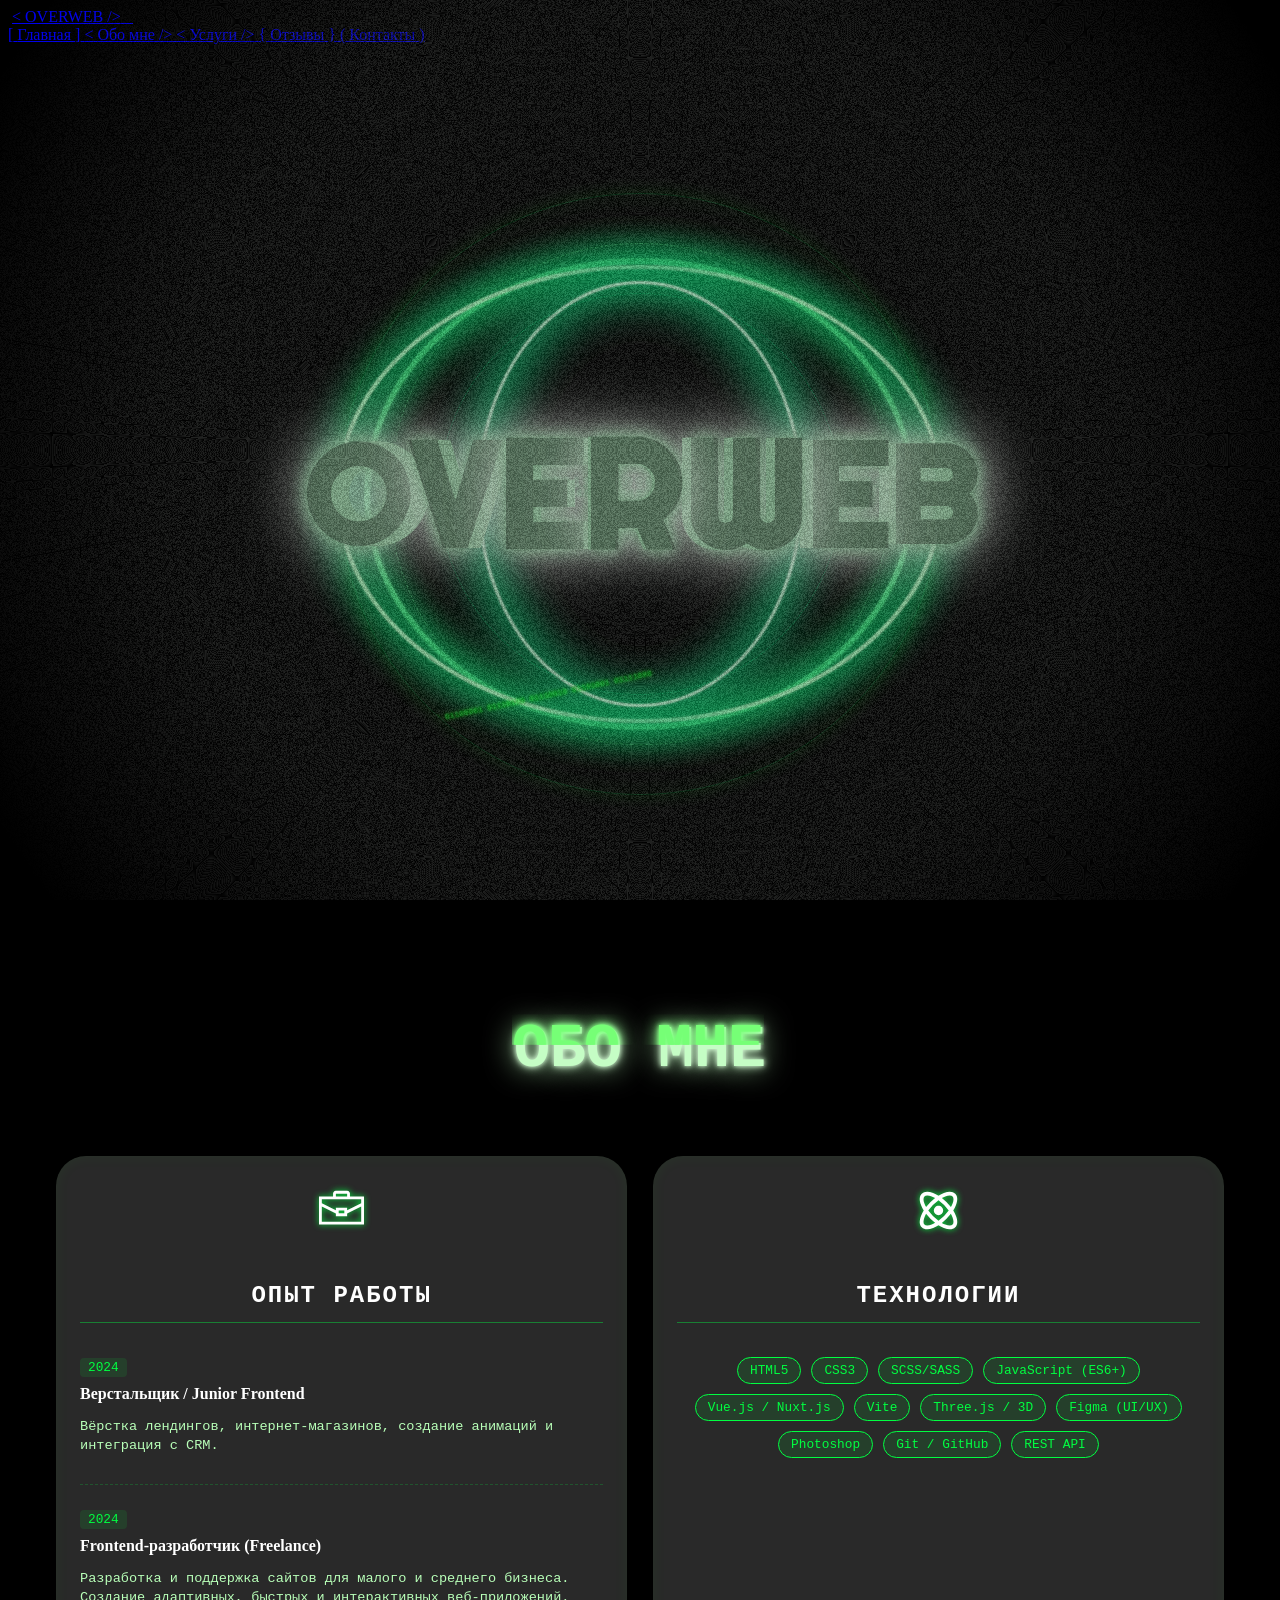
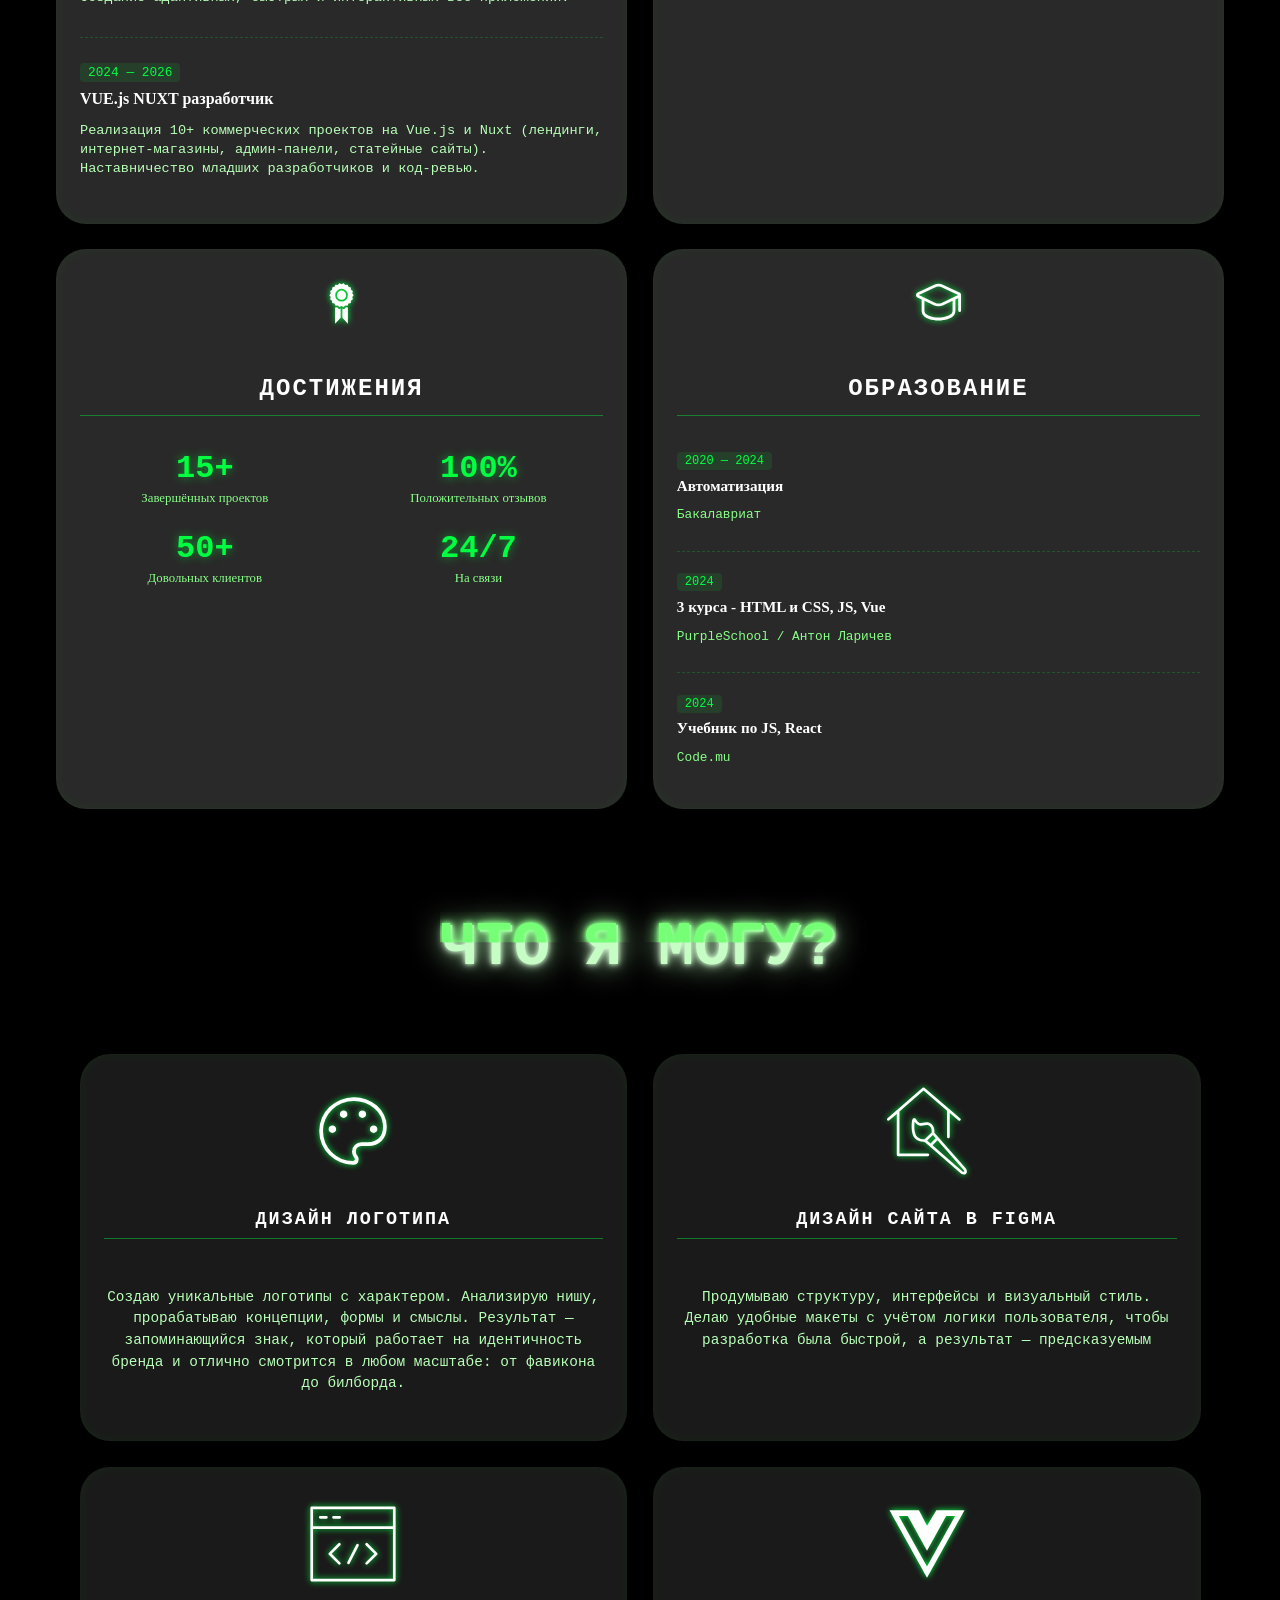
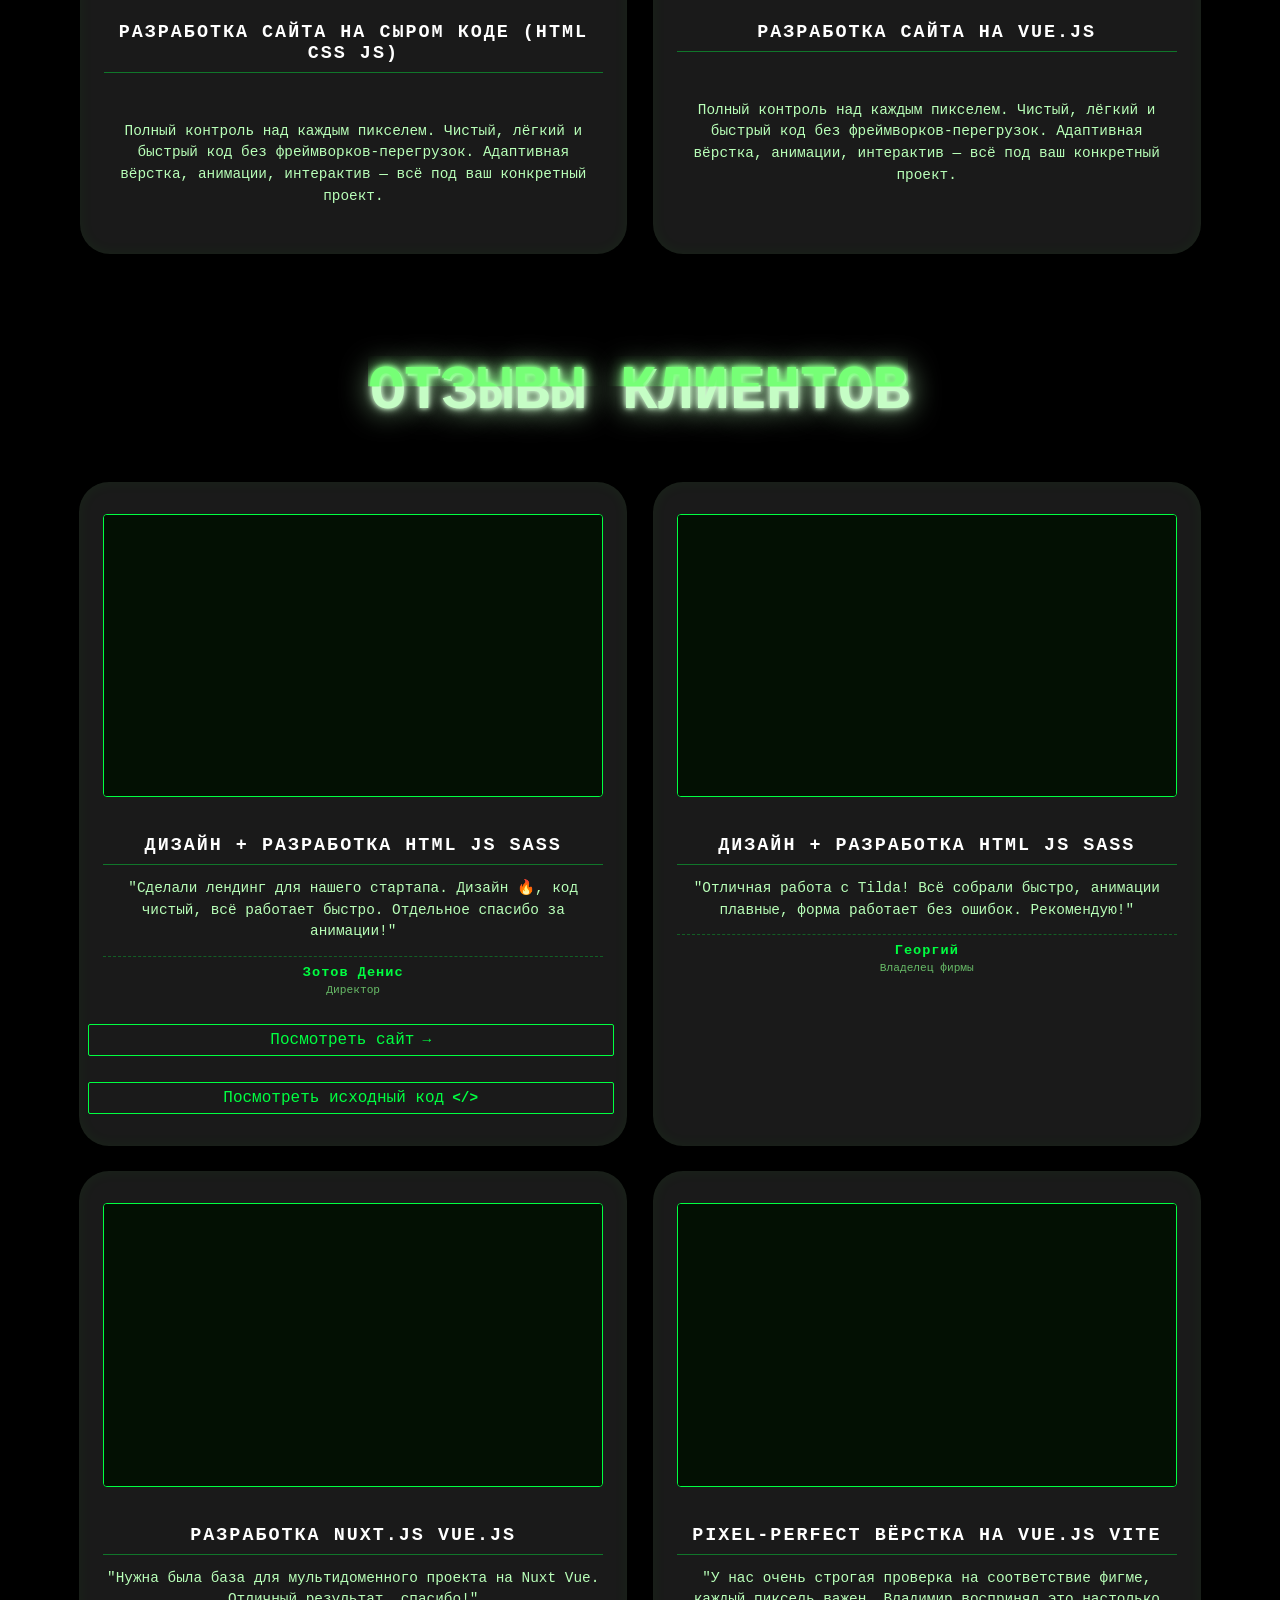
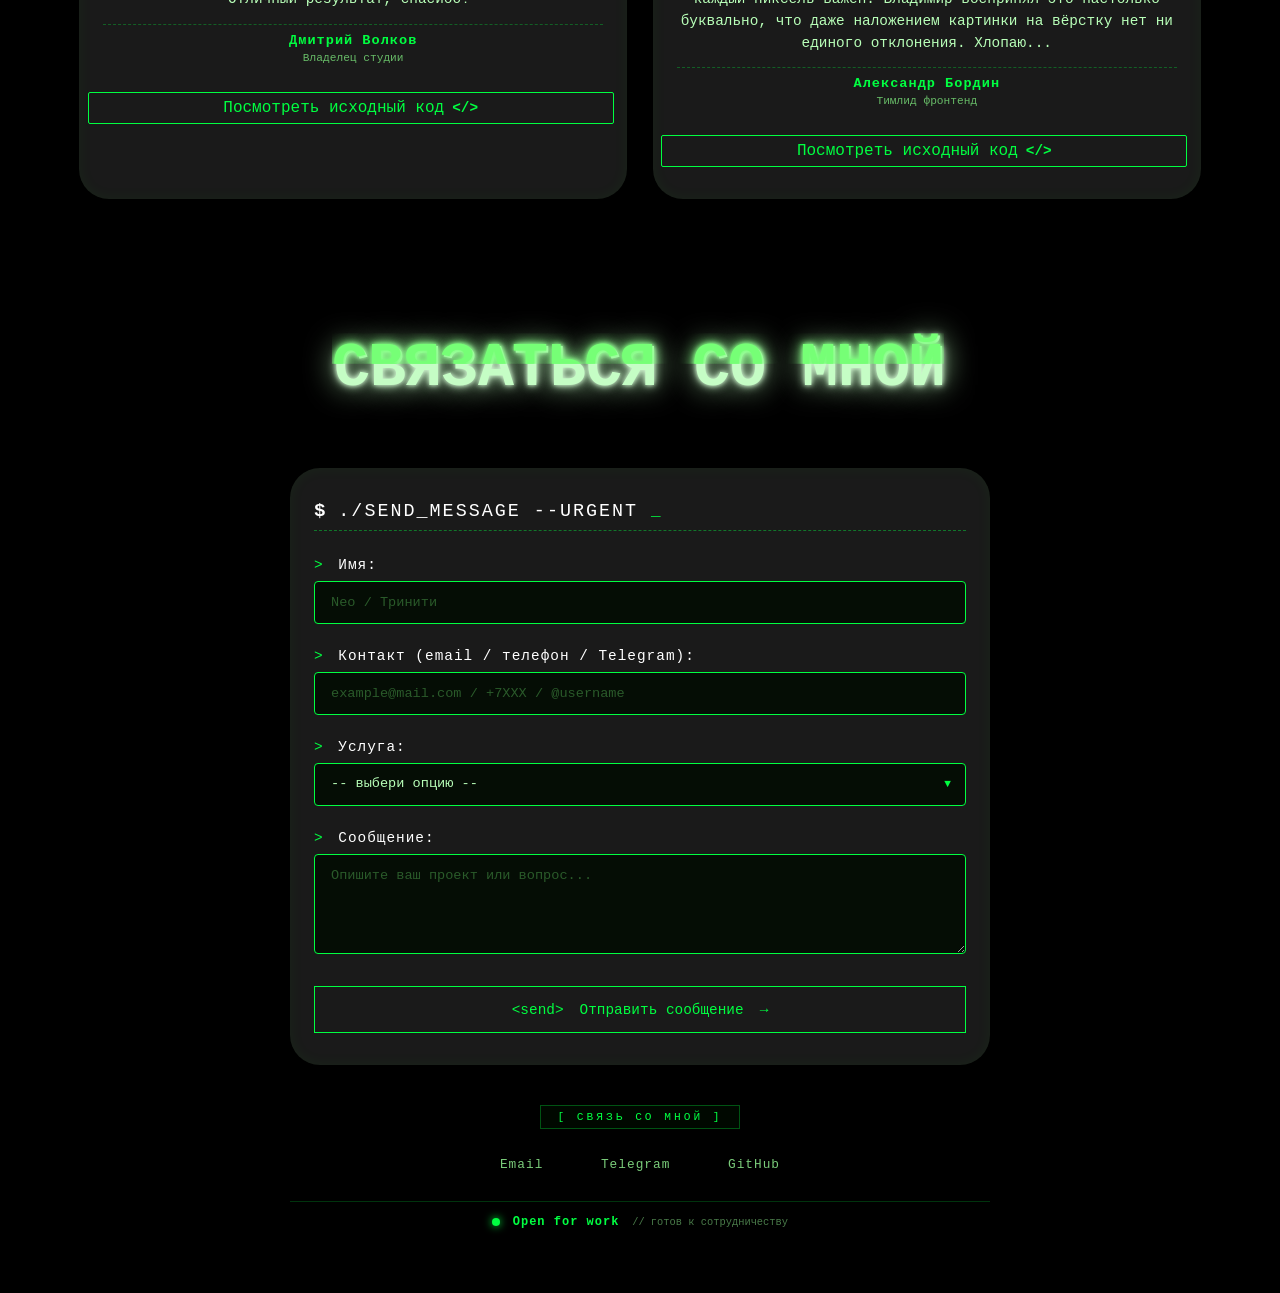
==== commit 333d4a9d: "new commiit" ====
--- a/index.html
+++ b/index.html
@@ -657,10 +657,11 @@
                             <div class="select__wrapper">
                                 <select name="service" class="form__select" required>
                                     <option value="" disabled selected>-- выбери опцию --</option>
+                                    <option value="design">🎨 Дизайн логотипа</option>
                                     <option value="design">🎨 Дизайн сайта в Figma</option>
-                                    <option value="tilda">⚡ Разработка на Tilda</option>
-                                    <option value="custom">💻 Кастомный сайт (HTML/CSS/JS)</option>
-                                    <option value="other">🔮 Другое (опишу в сообщении)</option>
+                                    <option value="custom">💻 Разработка сайта (HTML/CSS/JS)</option>
+                                    <option value="custom">💻 Разработка сайта на Vue.js</option>
+                                    <option value="other">Другое (опишу в сообщении)</option>
                                 </select>
                                 <span class="select__arrow">▼</span>
                             </div>
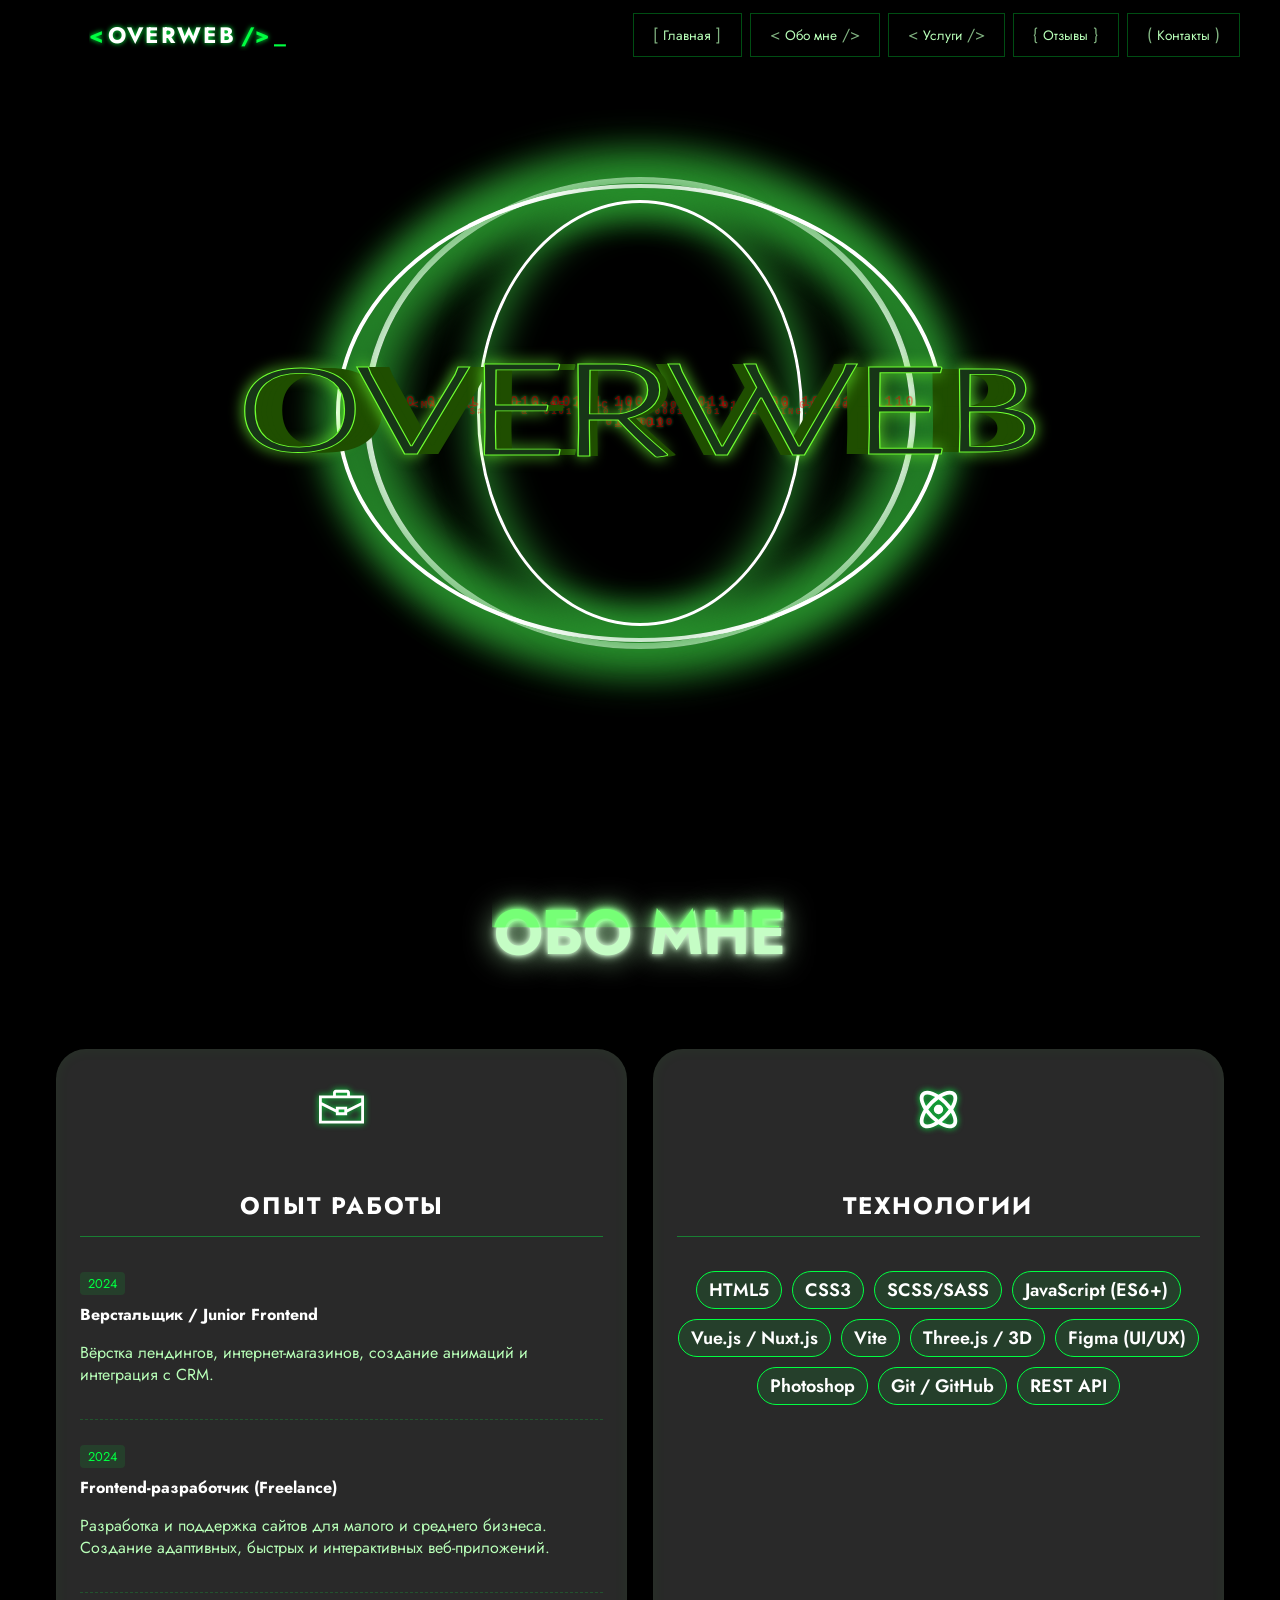
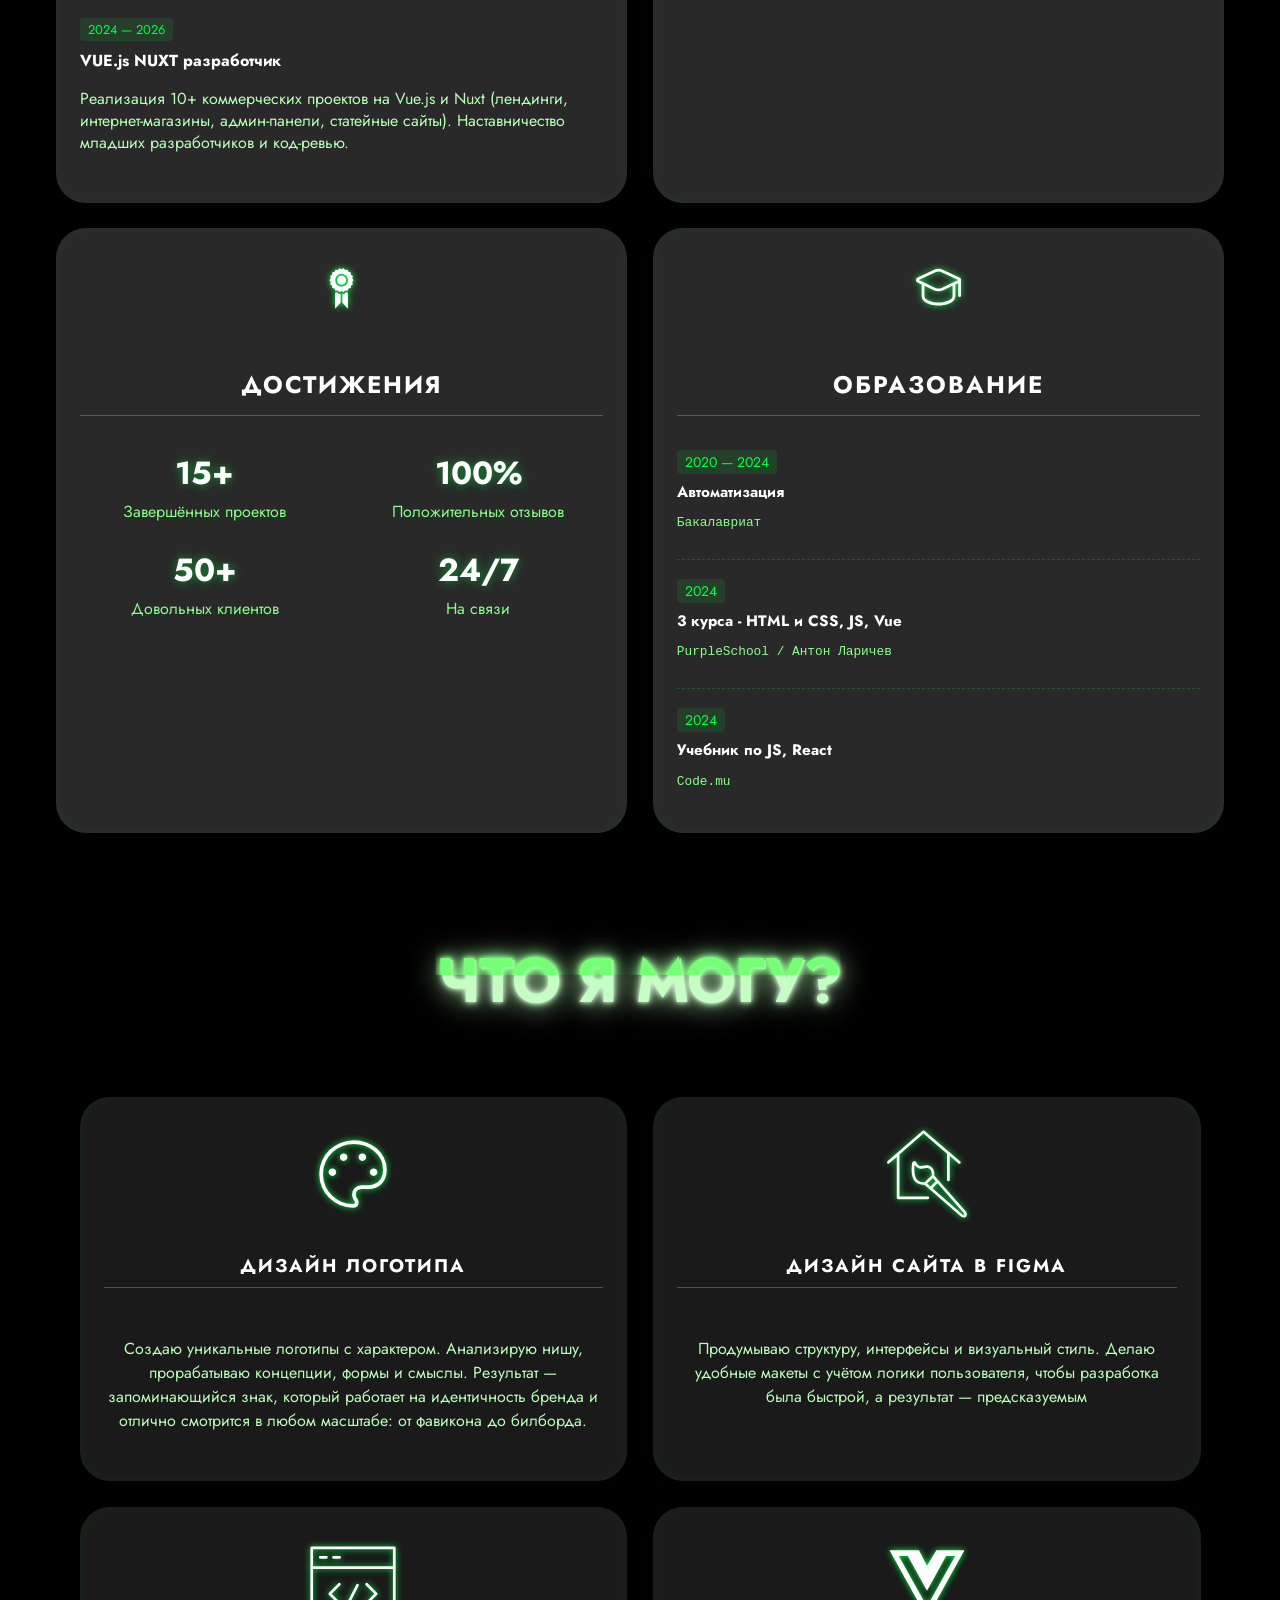
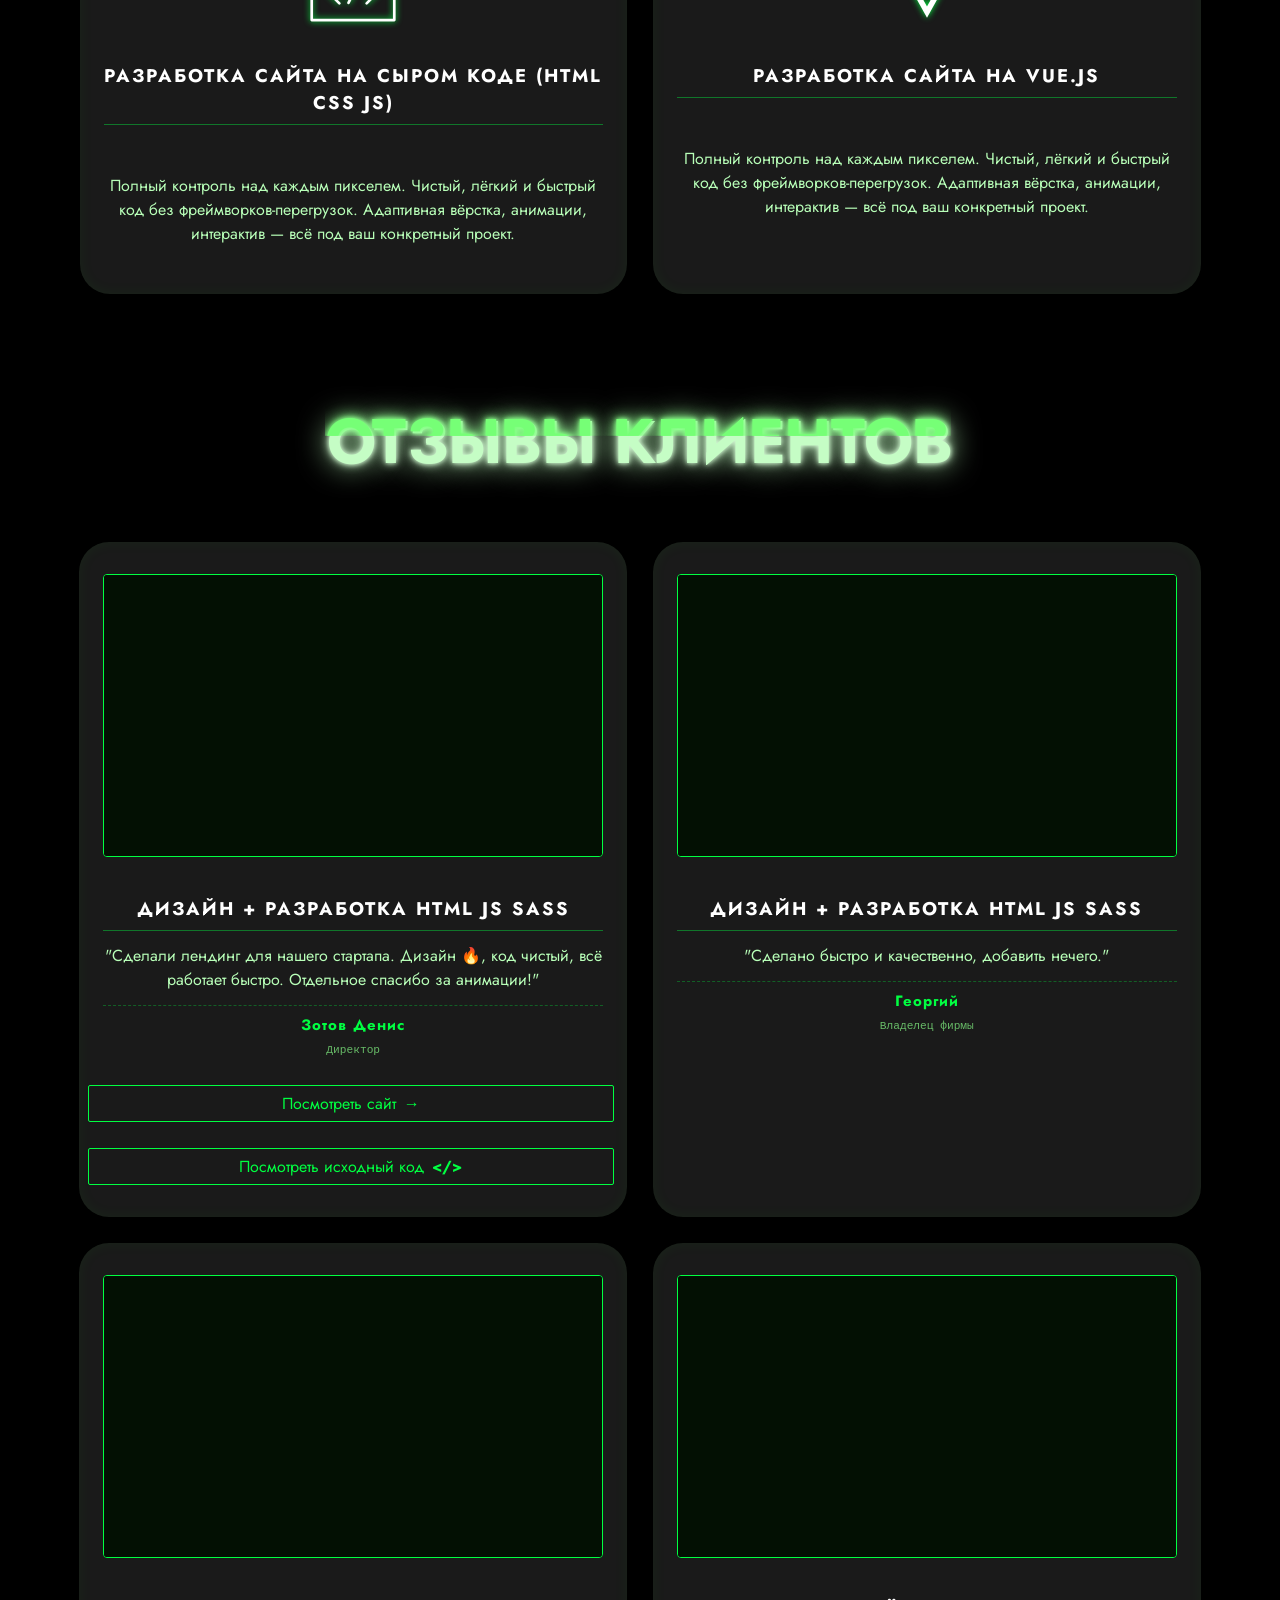
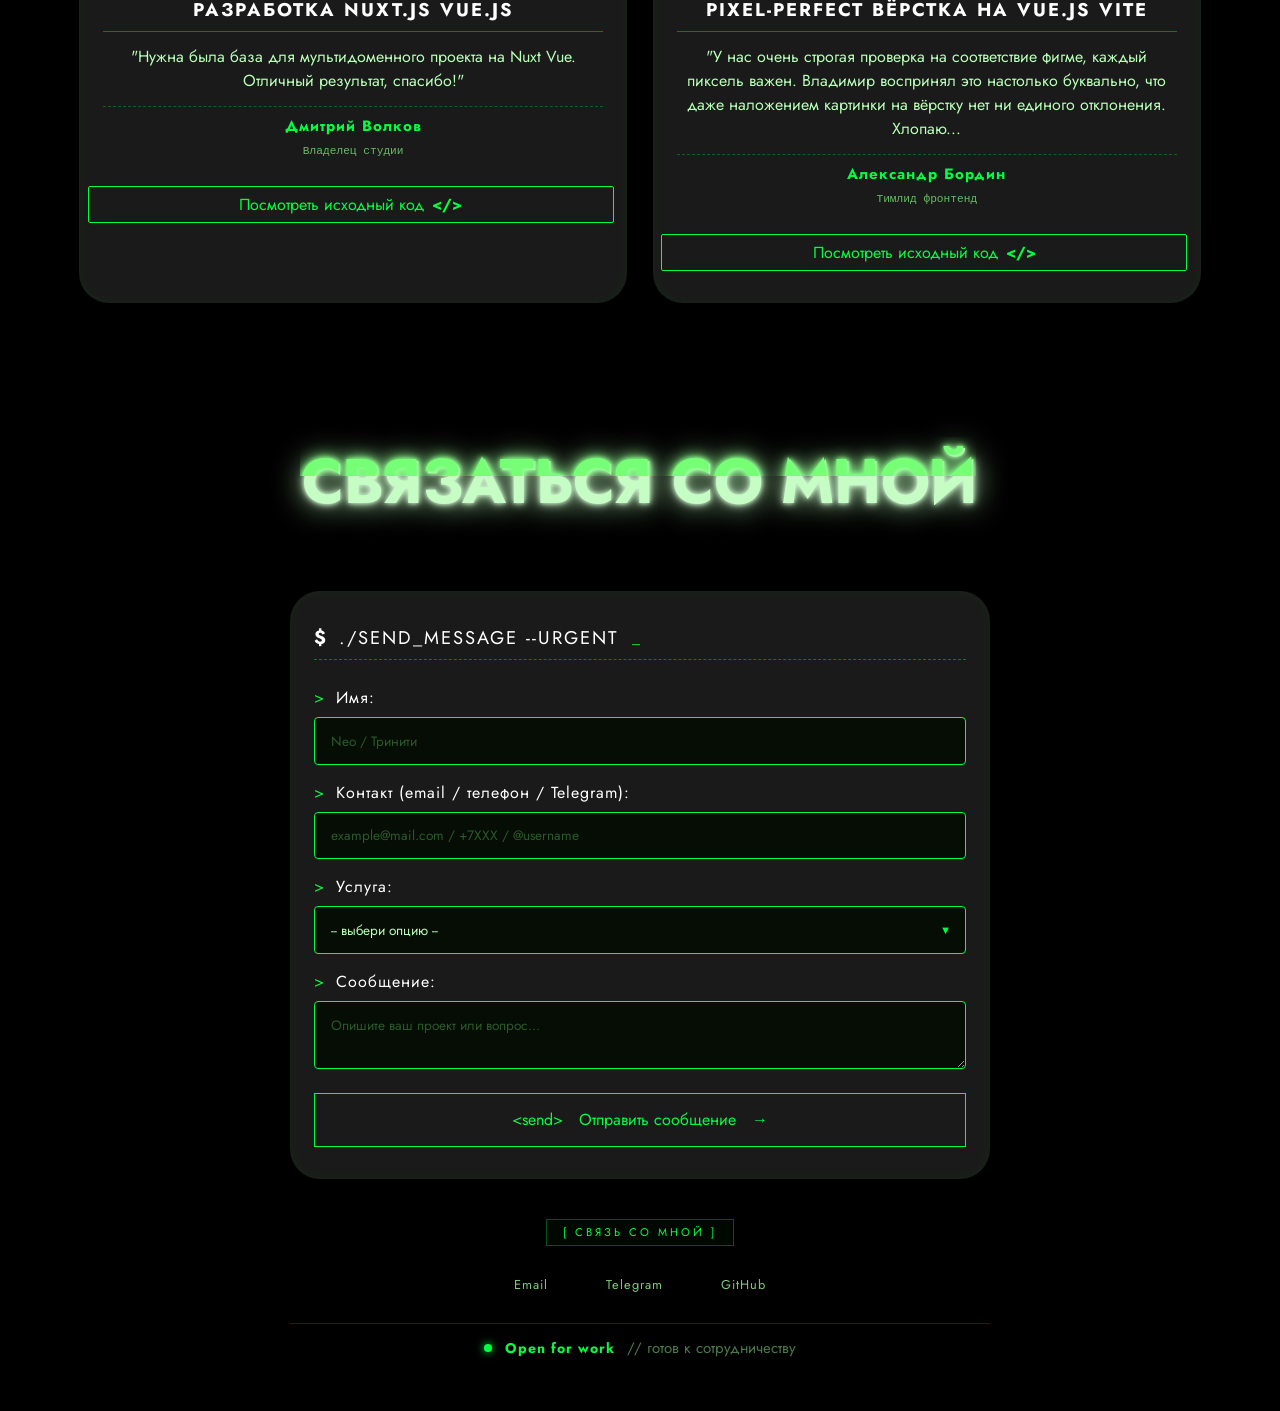
==== commit c61777a0: "new commit" ====
--- a/index.html
+++ b/index.html
@@ -12,8 +12,8 @@
     <link rel="stylesheet" href="./styles/services.css">
     <link rel="stylesheet" href="./styles/header.css">
     <link rel="stylesheet" href="./styles/about.css">
-    <link href="https://fonts.googleapis.com/css2?family=Righteous&display=swap" rel="stylesheet">
-    <link href="https://unpkg.com/aos@2.3.1/dist/aos.css" rel="stylesheet">
+
+<link href="https://fonts.googleapis.com/css2?family=Alegreya+Sans+SC:ital,wght@0,100;0,300;0,400;0,500;0,700;0,800;0,900;1,100;1,300;1,400;1,500;1,700;1,800;1,900&family=Jost:ital,wght@0,100..900;1,100..900&display=swap" rel="stylesheet">
 </head>
 <body>
     <div class="rain-container">
@@ -318,12 +318,12 @@
             
                 <div class="matrix-ring matrix-ring--big-code" data-code="10110 01101 11010 00111 10001 01011 11100 10101 01110 11001"></div>
                 <div class="matrix-ring matrix-ring--medium-code" data-code="&lt;MATRIX&gt; 0x7F 0x9E 0x3C || 01001001 01101110 01101001 01110100"></div>
-                <div class="matrix-ring matrix-ring--small-code" data-code="~ $#@ %^ &amp;* 0101 1010 1110 0001 1001 || ЗАГРУЗКА..."></div>
+                <div class="matrix-ring matrix-ring--small-code" data-code="~ $#@ %^ &amp;* 0101 1010 1110 0001 1001 || LOADING..."></div>
             
-                <div class="neon__name"><span>O</span><span>V</span><span>E</span><span>R</span><span>W</span><span>E</span><span>B</span></div>
-            </div>
-            <div class="tv-effect"></div>
-            <div class="glow"></div>
+                <div class="neon__name neon__name--desktop"><span>O</span><span>V</span><span>E</span><span>R</span><span>W</span><span>E</span><span>B</span></div>
+            </div>
+            <!-- <div class="tv-effect"></div> -->
+            <!-- <div class="glow"></div> -->
         </div>
     </div>
 
@@ -538,7 +538,7 @@
                     </div>
                     <div class="review__text">
                         <h2>Дизайн + Разработка HTML JS SASS</h2>
-                        <p class="review-quote">"Отличная работа с Tilda! Всё собрали быстро, анимации плавные, форма работает без ошибок. Рекомендую!"</p>
+                        <p class="review-quote">"Сделано быстро и качественно, добавить нечего."</p>
                         <div class="review-author">
                             <span class="author-name">Георгий</span>
                             <span class="author-project">Владелец фирмы</span>
--- a/styles/neon.css
+++ b/styles/neon.css
@@ -2,9 +2,8 @@
     display: flex;
     justify-content: center;
     align-items: center;
-    height: 100vh;
+    height: 90vh;
     background: transparent;
-    overflow: hidden;
 }
 
 .neon {
@@ -14,25 +13,46 @@
     align-items: center;
     width: 100%;
     height: 100%;
+    top: 10%;
+}
+
+.glow {
+    height: 100%;
+    width: 100%;
+    position: absolute;
+    /* background: radial-gradient(circle at center, #75ff002b 0%, transparent 56%); */
+    top: 10%;
 }
 
 .neon__name {
-    color: #22352775;
+    --threed-color: #1f4e00;
+    --border-color: #6fff31;
+    --border-width: 1px;
+    --color: #173517;
+    /* --shadow-color: #618050; */
+
+    color: var(--color);
     font-size: 160px;
     font-weight: 700;
-    font-family: "Righteous";
+    
     display: flex;
-    scale: 0.85;
+    scale: 1.15;
     justify-content: center;
     align-items: center;
     animation: neonFlicker 3s ease-in-out infinite;
+    /* filter: blur(1px); */
+    /* filter: drop-shadow(0px 0px 116px var(--shadow-color)); */
+
 }
 
 .neon__name span {
     text-shadow: 0px 0px 20px #9bcca7;
-}
-
-/* Neon rings */
+    font-family: "Alegreya Sans SC";
+    -webkit-text-stroke: var(--border-width) var(--border-color);
+    scale: 1.1 0.7;
+    font-weight: 300;
+}
+
 .neon__ring {
     position: absolute;
     border-radius: 50%;
@@ -46,25 +66,42 @@
 .neon__ring--big {
     width: min(85vw, 540px);
     height: min(76vw, 460px);
-    border: 6px solid rgba(100, 255, 150, 0.9);
-    box-shadow: 0 0 30px 15px rgba(0, 210, 100, 0.5), 0 0 30px 15px rgba(0, 210, 100, 0.5) inset;
+    border: 6px solid #fff;
+    box-shadow: 0 0 35px 30px rgb(44 159 49 / 65%),0 0 35px 30px rgb(44 159 49 / 65%) inset;
     animation: ringRotate 24s infinite linear, ringFlicker 3s ease-in-out infinite;
 }
 
 .neon__ring--medium {
     width: min(97vw, 600px);
     height: min(64vw, 450px);
-    border: 4.5px solid rgb(180, 255, 200);
-    box-shadow: 0 0 32px 18px rgba(0, 210, 110, 0.6), 0 0 32px 18px rgba(0, 210, 110, 0.6) inset;
+    border: 4.5px solid #fff;
+    box-shadow: 0 0 35px 20px rgb(44 159 49 / 65%),0 0 35px 20px rgb(44 159 49 / 65%) inset;
     animation: ringRotateRev 20s infinite linear, ringFlicker 3.2s ease-in-out infinite;
 }
 
 .neon__ring--small {
     width: min(48vw, 320px);
     height: min(62vw, 420px);
-    border: 3px solid #ccffe0;
-    box-shadow: 0 0 38px 20px rgba(0, 210, 120, 0.65), 0 0 38px 20px rgba(0, 210, 120, 0.65) inset;
+    border: 3px solid #fff;
+    box-shadow: 0 0 35px 10px rgb(44 159 49 / 65%),0 0 35px 10px rgb(44 159 49 / 65%) inset;
     animation: ringRotate 18s infinite linear reverse, ringFlicker 2.8s ease-in-out infinite;
+}
+
+@media (max-width: 768px) {
+    .neon__ring--big {
+        box-shadow: 0 0 19px 10px rgba(211, 255, 213, 0.45), 0 0 19px 10px rgba(208, 255, 210, 0.45) inset;
+        border: 3px solid #fff;
+    }
+    
+    .neon__ring--medium {
+        box-shadow: 0 0 19px 10px rgba(211, 255, 213, 0.45), 0 0 19px 10px rgba(208, 255, 210, 0.45) inset;
+        border: 2px solid #fff;
+    }
+    
+    .neon__ring--small {
+        box-shadow: 0 0 19px 10px rgba(211, 255, 213, 0.45), 0 0 19px 10px rgba(208, 255, 210, 0.45) inset;
+        border: 1px solid #fff;
+    }
 }
 
 /* Animations */
@@ -80,7 +117,6 @@
     100% { transform: translate(-50%, -50%) scale(1.02); }
 }
 
-/* Пульсация неона (как у лампы) + эффект моргания раз в 10 секунд */
 @keyframes neonFlicker {
     /* Обычная пульсация */
     0%, 100% { opacity: 1; }
@@ -100,15 +136,14 @@
     92.35% { opacity: 1; }
 }
 
-/* Пульсация для колец */
 @keyframes ringFlicker {
     0%, 100% { 
         opacity: 1;
-        border-color: rgba(224, 255, 234, 0.9);
+        border-color: rgba(215, 255, 202, 0.7);
     }
     50% { 
         opacity: 0.88;
-        border-color: rgba(231, 255, 238, 0.9);
+        border-color: rgba(215, 255, 202, 0.7);
     }
     
     /* Синхронное моргание с текстом */
@@ -123,18 +158,15 @@
     92.35% { opacity: 1; }
 }
 
-/* TV effect */
 .tv-effect::before {
-    content: "";
-    position: absolute;
-    top: 0;
-    left: 0;
-    width: 100%;
-    height: 100%;
-    background: repeating-radial-gradient(circle at 50% 50%, rgb(0 0 0 / 29%), rgba(255, 255, 255, 0.2) 0.00085px);
-    pointer-events: none;
-    animation: static-move 0.2s infinite;
-    mask-image: radial-gradient(circle at center, rgb(0 0 0 / 86%) 60%, transparent 95%);
+  content: "";
+  position: absolute;
+  inset: 0;
+  background: url('data:image/svg+xml,%3Csvg viewBox="0 0 200 200" xmlns="http://www.w3.org/2000/svg"%3E%3Cfilter id="n"%3E%3CfeTurbulence type="fractalNoise" baseFrequency="0.8" numOctaves="3" stitchTiles="stitch"/%3E%3C/filter%3E%3Crect width="100%25" height="100%25" filter="url(%23n)" opacity="0.4"/%3E%3C/svg%3E');
+  background-repeat: repeat;
+  pointer-events: none;
+  mix-blend-mode: overlay;
+  animation: static-move 0.15s steps(2) infinite;
 }
 
 .tv-effect::after {
@@ -154,42 +186,23 @@
     100% { background-size: 200% 200%; opacity: 1; }
 }
 
-.neon__name span:nth-child(1) {
-    text-shadow: 0px 0px 20px #9bcca7, 0px 0px 20px #9bcca7, 21px 0px 0px #9bcca7, 19px 0px 0px #9bcca7, 14px 0px 0px #9bcca7;
-    z-index: 2;
-}
-.neon__name span:nth-child(2) {
-    text-shadow: 0px 0px 20px #9bcca7, 0px 0px 20px #9bcca7, 16px 0px 0px #9bcca7, 10px 0px 0px #9bcca7, 4px 0px 0px #9bcca7;
-    z-index: 3;
-    font-size: 170px;
-}
-.neon__name span:nth-child(3) {
-    text-shadow: 0px 0px 20px #9bcca7, 0px 0px 20px #9bcca7, 10px 0px 0px #9bcca7, 5px 0px 0px #9bcca7;
-    z-index: 4;
-    font-size: 175px;
-}
-.neon__name span:nth-child(4) {
-    text-shadow: 0px 0px 20px #9bcca7, 0px 0px 20px #9bcca7, -4px 0px 0px #9bcca7;
-    z-index: 5;
-    font-size: 180px;
-}
-.neon__name span:nth-child(5) {
-    text-shadow: 0px 0px 20px #9bcca7, 0px 0px 20px #9bcca7,-10px 0px 0px #9bcca7, -5px 0px 0px #9bcca7;
-    z-index: 4;font-size: 175px;
-}
-.neon__name span:nth-child(6) {
-    text-shadow: 0px 0px 20px #9bcca7, 0px 0px 20px #9bcca7, -16px 0px 0px #9bcca7, -10px 0px 0px #9bcca7, -4px 0px 0px #9bcca7;
-    z-index: 3;
-    font-size: 170px;
-}
-.neon__name span:nth-child(7) {
-    text-shadow: 0px 0px 20px #9bcca7, 0px 0px 20px #9bcca7, -21px 0px 0px #9bcca7, -19px 0px 0px #9bcca7, -14px 0px 0px #9bcca7;
-    z-index: 2;
-}
-
+
+
+.neon__name--mobile {
+    display: none;
+    justify-content: center;
+    align-items: center;
+    flex-direction: column;
+}
 /* Responsive */
 @media (max-width: 768px) {
     .neon__name { scale: 0.7; }
+    .neon__name--desktop {
+        display: none;
+    }
+    .neon__name--mobile { 
+        display: flex;
+    }
 }
 @media (max-width: 590px) {
     .neon__name { scale: 0.6; }
@@ -203,180 +216,118 @@
     }
 }
 
-/* Добавьте этот CSS к вашему существующему коду */
-
-/* Контейнер для партиклов */
-.particles {
-    position: absolute;
-    top: 0;
-    left: 0;
-    width: 100%;
-    height: 100%;
-    pointer-events: none;
-    overflow: hidden;
-    z-index: 10;
-    scale: 1 0.3
-}
-
-/* Стили для частиц */
-.particle {
-    position: absolute;
-    background: radial-gradient(circle, rgba(160, 160, 160, 0.8), rgba(100, 255, 150, 0.3));
-    border-radius: 50%;
-    pointer-events: none;
-    filter: blur(1px);
-    animation: float3d var(--duration, 8s) infinite ease-in-out;
-    animation-delay: var(--delay, 0s);
-    opacity: var(--opacity, 0.7);
-    width: var(--size, 4px);
-    height: var(--size, 4px);
-    box-shadow: 0 0 var(--glow, 8px) rgba(233, 233, 233, 0.6);
-    scale: 0.5, 0.2;
-}
-
-/* Блики покрупнее */
-.particle--glow {
-    background: radial-gradient(circle, rgba(0, 0, 0, 0.9), rgba(100, 255, 150, 0.4));
-    filter: blur(2px);
-    box-shadow: 0 0 var(--glow, 15px) rgba(100, 255, 200, 0.8);
-}
-
-/* Анимация 3D-полета */
-@keyframes float3d {
-    0% {
-        transform: translate3d(0, 0, 0) scale(1);
-        opacity: var(--opacity, 0.7);
-    }
-    25% {
-        transform: translate3d(calc(var(--x, 50) * 1px), calc(var(--y, -50) * 1px), calc(var(--z, 30) * 1px)) scale(1.2);
-        opacity: 0.9;
-    }
-    50% {
-        transform: translate3d(calc(var(--x, 100) * 1px), calc(var(--y, 0) * 1px), calc(var(--z, -20) * 1px)) scale(0.8);
-        opacity: 0.5;
-    }
-    75% {
-        transform: translate3d(calc(var(--x, 50) * 1px), calc(var(--y, 50) * 1px), calc(var(--z, 40) * 1px)) scale(1.1);
-        opacity: 0.8;
-    }
-    100% {
-        transform: translate3d(0, 0, 0) scale(1);
-        opacity: var(--opacity, 0.7);
-    }
-}
-
-/* Дополнительная анимация для разнообразия */
-@keyframes float3dReverse {
-    0% {
-        transform: translate3d(0, 0, 0) scale(1);
-        opacity: var(--opacity, 0.6);
-    }
-    33% {
-        transform: translate3d(calc(var(--x, -60) * 1px), calc(var(--y, 40) * 1px), calc(var(--z, -30) * 1px)) scale(0.9);
-        opacity: 0.4;
-    }
-    66% {
-        transform: translate3d(calc(var(--x, -30) * 1px), calc(var(--y, -70) * 1px), calc(var(--z, 50) * 1px)) scale(1.3);
-        opacity: 1;
-    }
-    100% {
-        transform: translate3d(0, 0, 0) scale(1);
-        opacity: var(--opacity, 0.6);
-    }
-}
-
-/* Мерцание пыли */
-@keyframes sparkle {
-    0%, 100% {
-        opacity: 0.3;
-        filter: blur(3px);
-    }
-    50% {
-        opacity: 1;
-        filter: blur(0px);
-        /* box-shadow: 0 0 calc(var(--glow, 8px) * 2) rgba(255, 255, 255, 0.9); */
-    }
-}
-
-/* Применяем мерцание к некоторым частицам */
-.particle--sparkle {
-    animation: float3d var(--duration, 10s) infinite ease-in-out, sparkle 2s infinite alternate;
-}
-
-/* Добавьте эти стили к вашему существующему коду */
-
-/* Дополнительные белые неоновые тени для букв */
 .neon__name span:nth-child(1) {
-    text-shadow: 0px 0px 20px #9bcca7, 0px 0px 20px #9bcca7, 21px 0px 0px #9bcca7, 19px 0px 0px #9bcca7, 14px 0px 0px #9bcca7;
-    /* Дополнительные белые тени */
-    text-shadow: 0px 0px 20px #9bcca7, 0px 0px 20px #9bcca7, 21px 0px 0px #9bcca7, 19px 0px 0px #9bcca7, 14px 0px 0px #9bcca7,
-                 0px 0px 60px rgba(255, 255, 255, 0.9),
-                 0px 0px 90px rgba(255, 255, 255, 0.6),
-                 0px 0px 120px rgba(255, 255, 255, 0.3);
+    /* O */
+    text-shadow: 
+        /* 0px 0px 20px var(--threed-color),  */
+        /* 0px 0px 20px var(--threed-color),  */
+        21px 0px 0px var(--threed-color), 
+        17px 0px 0px var(--threed-color), 
+        13px 0px 0px var(--threed-color), 
+        6px 0px 0px var(--threed-color),
+        
+        0px 0px 15px var(--border-color)
+        /* 0px 0px 90px rgba(255, 255, 255, 0.6), */
+        /* 0px 0px 120px rgba(255, 255, 255, 0.3) */
+        ;
     z-index: 2;
 }
 .neon__name span:nth-child(2) {
-    text-shadow: 0px 0px 20px #9bcca7, 0px 0px 20px #9bcca7, 16px 0px 0px #9bcca7, 10px 0px 0px #9bcca7, 4px 0px 0px #9bcca7;
-    text-shadow: 0px 0px 20px #9bcca7, 0px 0px 20px #9bcca7, 16px 0px 0px #9bcca7, 10px 0px 0px #9bcca7, 4px 0px 0px #9bcca7,
-                 0px 0px 50px rgba(255, 255, 255, 0.9),
-                 0px 0px 80px rgba(255, 255, 255, 0.6),
-                 0px 0px 110px rgba(255, 255, 255, 0.3);
+    /* V */
+    text-shadow: 
+        /* 0px 0px 20px var(--threed-color),  */
+        /* 0px 0px 20px var(--threed-color),  */
+        17px 0px 0px var(--threed-color), 
+        10px 0px 0px var(--threed-color), 
+        4px 0px 0px var(--threed-color),
+        
+        0px 0px 15px var(--border-color)
+        /* 0px 0px 80px rgba(255, 255, 255, 0.6), */
+        /* 0px 0px 110px rgba(255, 255, 255, 0.3) */
+        ;
     z-index: 3;
     font-size: 170px;
 }
 .neon__name span:nth-child(3) {
-    text-shadow: 0px 0px 20px #9bcca7, 0px 0px 20px #9bcca7, 10px 0px 0px #9bcca7, 5px 0px 0px #9bcca7;
-    text-shadow: 0px 0px 20px #9bcca7, 0px 0px 20px #9bcca7, 10px 0px 0px #9bcca7, 5px 0px 0px #9bcca7,
-                 0px 0px 55px rgba(255, 255, 255, 0.9),
-                 0px 0px 85px rgba(255, 255, 255, 0.6),
-                 0px 0px 115px rgba(255, 255, 255, 0.3);
+    /* E */
+    text-shadow: 
+        /* 0px 0px 20px var(--threed-color),  */
+        /* 0px 0px 20px var(--threed-color),  */
+        13px 0px 0px var(--threed-color), 
+        10px 0px 0px var(--threed-color), 
+        5px 0px 0px var(--threed-color),
+        
+        0px 0px 15px var(--border-color)
+        /* 0px 0px 85px rgba(255, 255, 255, 0.6), */
+        /* 0px 0px 115px rgba(255, 255, 255, 0.3) */
+        ;
     z-index: 4;
     font-size: 175px;
 }
 .neon__name span:nth-child(4) {
-    text-shadow: 0px 0px 20px #9bcca7, 0px 0px 20px #9bcca7, -4px 0px 0px #9bcca7;
-    text-shadow: 0px 0px 20px #9bcca7, 0px 0px 20px #9bcca7, -4px 0px 0px #9bcca7,
-                 0px 0px 45px rgba(255, 255, 255, 0.9),
-                 0px 0px 75px rgba(255, 255, 255, 0.6),
-                 0px 0px 105px rgba(255, 255, 255, 0.3);
+    /* R */
+    text-shadow: 
+        /* 0px 0px 20px var(--threed-color),  */
+        /* 0px 0px 20px var(--threed-color),  */
+        3px 0px 0px var(--threed-color),
+        6px 0px 0px var(--threed-color),
+        
+        0px 0px 15px var(--border-color)
+        /* 0px 0px 75px rgba(255, 255, 255, 0.6), */
+        /* 0px 0px 105px rgba(255, 255, 255, 0.3) */
+        ;
     z-index: 5;
     font-size: 180px;
 }
 .neon__name span:nth-child(5) {
-    text-shadow: 0px 0px 20px #9bcca7, 0px 0px 20px #9bcca7,-10px 0px 0px #9bcca7, -5px 0px 0px #9bcca7;
-    text-shadow: 0px 0px 20px #9bcca7, 0px 0px 20px #9bcca7,-10px 0px 0px #9bcca7, -5px 0px 0px #9bcca7,
-                 0px 0px 60px rgba(255, 255, 255, 0.9),
-                 0px 0px 90px rgba(255, 255, 255, 0.6),
-                 0px 0px 120px rgba(255, 255, 255, 0.3);
+    /* W */
+    text-shadow: 
+        /* 0px 0px 20px var(--threed-color),  */
+        /* 0px 0px 20px var(--threed-color), */
+        -10px 0px 0px var(--threed-color), 
+        -5px 0px 0px var(--threed-color),
+        
+        0px 0px 15px var(--border-color)
+        /* 0px 0px 90px rgba(255, 255, 255, 0.6), */
+        /* 0px 0px 120px rgba(255, 255, 255, 0.3) */
+        ;
     z-index: 4;
     font-size: 175px;
 }
 .neon__name span:nth-child(6) {
-    text-shadow: 0px 0px 20px #9bcca7, 0px 0px 20px #9bcca7, -16px 0px 0px #9bcca7, -10px 0px 0px #9bcca7, -4px 0px 0px #9bcca7;
-    text-shadow: 0px 0px 20px #9bcca7, 0px 0px 20px #9bcca7, -16px 0px 0px #9bcca7, -10px 0px 0px #9bcca7, -4px 0px 0px #9bcca7,
-                 0px 0px 50px rgba(255, 255, 255, 0.9),
-                 0px 0px 80px rgba(255, 255, 255, 0.6),
-                 0px 0px 110px rgba(255, 255, 255, 0.3);
+    /* E */
+    text-shadow: 
+        /* 0px 0px 20px var(--threed-color),  */
+        /* 0px 0px 20px var(--threed-color),  */
+        -17px 0px 0px var(--threed-color), 
+        -10px 0px 0px var(--threed-color), 
+        -4px 0px 0px var(--threed-color),
+        
+        0px 0px 15px var(--border-color)
+        /* 0px 0px 80px rgba(255, 255, 255, 0.6), */
+        /* 0px 0px 110px rgba(255, 255, 255, 0.3) */
+        ;
     z-index: 3;
     font-size: 170px;
 }
 .neon__name span:nth-child(7) {
-    text-shadow: 0px 0px 20px #9bcca7, 0px 0px 20px #9bcca7, -21px 0px 0px #9bcca7, -19px 0px 0px #9bcca7, -14px 0px 0px #9bcca7;
-    text-shadow: 0px 0px 20px #9bcca7, 0px 0px 20px #9bcca7, -21px 0px 0px #9bcca7, -19px 0px 0px #9bcca7, -14px 0px 0px #9bcca7,
-                 0px 0px 60px rgba(255, 255, 255, 0.9),
-                 0px 0px 90px rgba(255, 255, 255, 0.6),
-                 0px 0px 120px rgba(255, 255, 255, 0.3);
+    /* B */
+    text-shadow: 
+        /* 0px 0px 20px var(--threed-color), */
+        /* 0px 0px 20px var(--threed-color),  */
+        -21px 0px 0px var(--threed-color), 
+        -17px 0px 0px var(--threed-color), 
+        -13px 0px 0px var(--threed-color), 
+        -6px 0px 0px var(--threed-color),
+        
+        0px 0px 15px var(--border-color)
+        /* 0px 0px 90px rgba(255, 255, 255, 0.6), */
+        /* 0px 0px 120px rgba(255, 255, 255, 0.3); */
+        ;
     z-index: 2;
 }
 
-/* Альтернативный вариант с более плавным белым свечением (можно заменить на этот) */
-/* 
-.neon__name span {
-    filter: drop-shadow(0 0 25px rgba(255, 255, 255, 0.8)) 
-            drop-shadow(0 0 50px rgba(255, 255, 255, 0.5))
-            drop-shadow(0 0 80px rgba(255, 255, 255, 0.2));
-}
-*/
+
 .matrix-ring {
     position: absolute;
     border-radius: 50%;
@@ -403,23 +354,18 @@
     height: min(92vw, 600px);
     font-size: 14px;
     animation: ringRotateMatrix 25s infinite linear;
-    backdrop-filter: blur(1px);
-    border: 1px solid rgba(0, 255, 100, 0.3);
-    box-shadow: 0 0 20px rgba(0, 255, 0, 0.2), inset 0 0 30px rgba(0, 255, 0, 0.1);
 }
 .matrix-ring--medium-code {
     width: min(78vw, 500px);
     height: min(78vw, 500px);
     font-size: 11px;
     animation: ringRotateMatrixRev 22s infinite linear;
-    border: 1px dashed rgba(100, 255, 150, 0.5);
 }
 .matrix-ring--small-code {
     width: min(55vw, 400px);
     height: min(55vw, 400px);
     font-size: 9px;
     animation: ringRotateMatrix 19s infinite linear reverse;
-    border: 1px dotted rgba(0, 255, 150, 0.6);
 }
 /* лента символов внутри колец (псевдоэлементы с кодом) */
 .matrix-ring::before {
@@ -432,7 +378,7 @@
     transform: translate(-50%, -50%) rotate(0deg);
     font-family: 'Courier New', monospace;
     font-weight: bold;
-    color: #0f8b3c;
+    color: #f00;
     opacity: 0.65;
     text-shadow: 0 0 3px #2eff7a;
     white-space: normal;
@@ -441,18 +387,6 @@
     line-height: 1.5;
     letter-spacing: 2px;
 }
-/* для более плотного эффекта кода добавляем дополнительный слой */
-.matrix-ring--big-code::after {
-    content: "01001101 01100001 01110100 01110010 01101001 01111000";
-    position: absolute;
-    bottom: 15%;
-    left: 10%;
-    font-size: 8px;
-    color: #2eff8c44;
-    white-space: pre;
-    font-family: monospace;
-    transform: rotate(-12deg);
-}
 
 
 /* АНИМАЦИИ колец */
@@ -470,4 +404,5 @@
 }
 @keyframes pulseRing {
     100% { transform: translate(-50%, -50%) scale(1.02); }
-}+}
+
--- a/styles/main.css
+++ b/styles/main.css
@@ -1,11 +1,13 @@
+* {
+  font-family: "Jost";
+}
 body {
     background: black;
+    overflow-x: hidden;
+    
 }
 #MatrixCanvas {
     opacity: 0.5;
-}
-.block__first {
-    font-family: 'Share Tech Mono', monospace;
 }
 .block__second {
     display: flex;
@@ -30,7 +32,6 @@
 .title-text {
   color: #c5fdc5;
   font-size: 60px;
-  font-family: monospace;
   position: relative;
   text-shadow: 0 0 10px #d4f9d4, 0 0 4px #c1f3c1, 0 0 30px #bcffbc;
   z-index: 2; /* Ensure it stays above the rain effect */
@@ -71,7 +72,6 @@
 .block__second, .block__reviews {
     position: relative;
     min-height: 100vh;
-    font-family: 'Share Tech Mono', 'Courier New', monospace;
     overflow: hidden;
 }
 
@@ -137,8 +137,7 @@
 }
 
 .fallback-content {
-    text-align: center;
-    font-family: monospace;
+  text-align: center;
 }
 
 .fallback-spinner {
@@ -177,4 +176,49 @@
 #canvas-fallback.hide {
     opacity: 0;
     pointer-events: none;
-}+}
+
+.grain {
+    position: fixed;
+    top: 0;
+    left: 0;
+    height: 100%;
+    width: 100%;
+    pointer-event: none;
+    z-index: 300;
+    transform: translateZ(0);
+    pointer-events: none;
+    
+    &:before {
+      content: "";
+      top: -10rem;
+      left: -10rem;
+      width: calc(100% + 20rem);
+      height: calc(100% + 20rem);
+      z-index: 9999;
+      position: fixed;
+      background-image: url(https://upload.wikimedia.org/wikipedia/commons/5/5c/Image_gaussian_noise_example.png);
+      opacity: 0.10;
+      pointer-events: none;
+      -webkit-animation: noise 1s steps(2) infinite;
+      animation: noise 1s steps(2) infinite;
+    }
+
+    @-webkit-keyframes noise {
+      to { transform: translate3d(-7rem,0,0) }
+    }
+
+    @keyframes noise {
+      0% { transform: translate3d(0,9rem,0) }
+      10% { transform: translate3d(-1rem,-4rem,0) }
+      20% { transform: translate3d(-8rem,2rem,0) }
+      30% { transform: translate3d(9rem,-9rem,0) }
+      40% { transform: translate3d(-2rem,7rem,0) }
+      50% { transform: translate3d(-9rem,-4rem,0) }
+      60% { transform: translate3d(2rem,6rem,0) }
+      70% { transform: translate3d(7rem,-8rem,0) }
+      80% { transform: translate3d(-9rem,1rem,0) }
+      90% { transform: translate3d(6rem,-5rem,0) }
+      to { transform: translate3d(-7rem,0,0) }
+    }
+  }
--- a/styles/reviews.css
+++ b/styles/reviews.css
@@ -35,6 +35,7 @@
     overflow: hidden;
     border-radius: 30px;
     background: rgb(255 255 255 / 10%);
+    backdrop-filter: blur(6px);
 }
 
 /* Сканирующая полоса */
@@ -178,7 +179,7 @@
 }
 
 .preview-text {
-    font-family: 'Share Tech Mono', monospace;
+    
     font-size: 12px;
     color: #00ff41;
     margin-top: 8px;
@@ -196,7 +197,7 @@
 .review__text h2 {
     color: #ffffff;
     font-size: 1.15rem;
-    font-family: 'Share Tech Mono', monospace;
+    
     text-transform: uppercase;
     letter-spacing: 2px;
     border-bottom: 1px solid rgba(0, 255, 65, 0.4);
@@ -208,10 +209,10 @@
 
 .review-quote {
     color: #b8ffb8;
-    font-size: 0.9rem;
+    font-size: 16px;
     line-height: 1.5;
     text-align: center;
-    font-family: 'Share Tech Mono', monospace;
+    
     margin: 0.8rem 0;
 }
 
@@ -223,10 +224,10 @@
 }
 
 .author-name {
-    font-family: 'Share Tech Mono', monospace;
+    
     font-weight: bold;
     color: #00ff41;
-    font-size: 0.85rem;
+    font-size: 15px;
     display: block;
     letter-spacing: 1px;
 }
@@ -247,7 +248,7 @@
     background: transparent;
     border: 1px solid #00ff41;
     color: #00ff41;
-    font-family: 'Share Tech Mono', monospace;
+    
     font-size: 16px;
     padding: 6px 12px;
     margin-top: 8px;
@@ -268,7 +269,7 @@
 }
 
 .btn-arrow {
-    font-size: 0.9rem;
+    font-size: 16px;
     transition: transform 0.2s ease;
 }
 
@@ -278,7 +279,7 @@
 
 .btn-code {
     font-weight: bold;
-    font-size: 0.9rem;
+    font-size: 16px;
 }
 
 /* Код в углах карточки */
@@ -286,7 +287,7 @@
     position: absolute;
     bottom: 8px;
     right: 8px;
-    font-family: 'Share Tech Mono', monospace;
+    
     font-size: 7px;
     color: rgba(0, 255, 65, 0);
     transition: color 0.2s ease;
@@ -383,7 +384,7 @@
 /* Адаптив */
 @media (max-width: 768px) {
     .reviews-content {
-        padding: 1rem;
+        padding: 0;
         margin: 10px;
     }
 
@@ -407,7 +408,7 @@
     }
     
     .review__btn {
-        font-size: 0.65rem;
+        font-size: 15px;
         padding: 5px 10px;
     }
 }
--- a/styles/contact.css
+++ b/styles/contact.css
@@ -114,7 +114,7 @@
     position: absolute;
     bottom: 8px;
     right: 8px;
-    font-family: 'Share Tech Mono', monospace;
+    
     font-size: 7px;
     color: rgba(0, 255, 65, 0);
     transition: color 0.2s ease;
@@ -169,7 +169,7 @@
 .form__title {
     color: #ffffff;
     font-size: 1.15rem;
-    font-family: 'Share Tech Mono', monospace;
+    
     text-transform: uppercase;
     letter-spacing: 2px;
     transition: all 0.3s ease;
@@ -194,7 +194,7 @@
 .form__label {
     display: block;
     color: #ffffff;
-    font-size: 0.9rem;
+    font-size: 16px;
     letter-spacing: 1px;
     margin-bottom: 0.5rem;
     transition: all 0.3s ease;
@@ -217,7 +217,7 @@
     border: 1px solid #00ff41;
     padding: 0.8rem 1rem;
     color: #b8ffb8;
-    font-family: 'Share Tech Mono', monospace;
+    
     font-size: 0.85rem;
     transition: all 0.3s ease;
     border-radius: 4px;
@@ -277,7 +277,7 @@
 
 .form__textarea {
     resize: vertical;
-    min-height: 100px;
+    min-height: 68px;
 }
 
 /* Кнопка отправки */
@@ -291,8 +291,8 @@
     border: 1px solid #00ff41;
     padding: 0.9rem;
     color: #00ff41;
-    font-family: 'Share Tech Mono', monospace;
-    font-size: 0.9rem;
+    
+    font-size: 16px;
     cursor: pointer;
     transition: all 0.3s ease;
     margin-top: 0.5rem;
@@ -447,14 +447,14 @@
 
 .status__text {
     color: #00ff41;
-    font-size: 0.75rem;
+    font-size: 14px;
     font-weight: bold;
     letter-spacing: 1px;
 }
 
 .status__glitch {
     color: #7acc7a;
-    font-size: 0.65rem;
+    font-size: 15px;
     opacity: 0.6;
 }
 
@@ -618,7 +618,7 @@
     gap: 1rem;
     backdrop-filter: blur(5px);
     border-radius: 0;
-    font-family: 'Share Tech Mono', monospace;
+    
     position: relative;
     overflow: hidden;
 }
@@ -725,7 +725,7 @@
     }
     
     .form__title {
-        font-size: 0.9rem;
+        font-size: 16px;
     }
     
     .footer__links {
@@ -744,7 +744,7 @@
 
 @media (max-width: 480px) {
     .form__submit {
-        font-size: 0.75rem;
+        font-size: 14px;
         padding: 0.7rem;
     }
     
--- a/styles/services.css
+++ b/styles/services.css
@@ -1,3 +1,5 @@
+
+
 .content {
     position: relative;
     z-index: 5;
@@ -44,6 +46,7 @@
     border-radius: 30px;
     background: rgb(255 255 255 / 10%);
     box-sizing: border-box; /* Добавить */
+    backdrop-filter: blur(6px);
 }
 
 /* Сканирующая полоса */
@@ -147,7 +150,7 @@
     position: absolute;
     bottom: 8px;
     right: 8px;
-    font-family: 'Share Tech Mono', monospace;
+    
     font-size: 7px;
     color: rgba(0, 255, 65, 0);
     transition: color 0.2s ease;
@@ -181,7 +184,7 @@
 .content__item h2 {
     color: #ffffff;
     font-size: 1.15rem;
-    font-family: 'Share Tech Mono', monospace;
+    
     text-transform: uppercase;
     letter-spacing: 2px;
     border-bottom: 1px solid rgba(0, 255, 65, 0.4);
@@ -192,10 +195,10 @@
 
 .content__item p {
     color: #b8ffb8;
-    font-size: 0.9rem;
+    font-size: 16px;
     line-height: 1.5;
     text-align: center;
-    font-family: 'Share Tech Mono', monospace;
+    
 }
 
 /* Четные карточки - другой глитч */
@@ -265,7 +268,7 @@
 /* Адаптив */
 @media (max-width: 768px) {
     .content {
-        padding: 1rem;
+        padding: 0;
         margin: 10px;
     }
     
--- a/styles/header.css
+++ b/styles/header.css
@@ -0,0 +1,274 @@
+/* ===== HEADER ===== */
+.matrix-header {
+    position: fixed;
+    top: 0;
+    left: 0;
+    width: 100%;
+    z-index: 1000;
+    /* background: rgba(0, 5, 0, 0.85); */
+    /* backdrop-filter: blur(8px); */
+    /* border-bottom: 1px solid rgba(0, 255, 65, 0.3); */
+    /* box-shadow: 0 0 20px rgba(0, 255, 65, 0.1); */
+    transition: all 0.3s ease;
+}
+
+.matrix-header.scrolled {
+    background: rgba(0, 5, 0, 0.95);
+    border-bottom-color: #00ff41;
+    box-shadow: 0 0 30px rgba(0, 255, 65, 0.2);
+}
+
+.header__container {
+    max-width: 1200px;
+    margin: 0 auto;
+    padding: 0.8rem 2rem;
+    display: flex;
+    justify-content: space-between;
+    align-items: center;
+    flex-wrap: wrap;
+}
+
+.header__logo-container {
+    display: flex;
+    justify-content: center;
+    align-items: center;
+    gap: 10px;
+}
+/* Логотип */
+.header__logo {
+    display: flex;
+    align-items: baseline;
+    gap: 5px;
+    
+    font-size: 1.4rem;
+    font-weight: bold;
+    text-decoration: none;
+    position: relative;
+    overflow: hidden;
+}
+
+.logo__bracket {
+    color: #00ff41;
+    text-shadow: 0 0 5px #00ff41;
+    animation: blink 1.5s step-end infinite;
+}
+
+.logo__text {
+    color: #ffffff;
+    text-shadow: 0 0 5px #00ff41;
+    letter-spacing: 2px;
+}
+
+.logo__cursor {
+    color: #00ff41;
+    animation: blink 1s step-end infinite;
+}
+
+.header__logo::before {
+    content: '';
+    position: absolute;
+    bottom: -2px;
+    left: -100%;
+    width: 100%;
+    height: 1px;
+    background: linear-gradient(90deg, transparent, #00ff41, transparent);
+    transition: left 0.5s ease;
+}
+
+.header__logo:hover::before {
+    left: 100%;
+}
+
+/* Навигация */
+.header__nav {
+    display: flex;
+    gap: 0.5rem;
+    flex-wrap: wrap;
+}
+
+.nav__link {
+    display: flex;
+    align-items: center;
+    gap: 5px;
+    padding: 0.6rem 1.2rem;
+    
+    font-size: 0.85rem;
+    text-decoration: none;
+    color: #b8ffb8;
+    border: 1px solid rgba(0, 255, 65, 0.3);
+    background: #000000;
+    transition: all 0.2s ease;
+    position: relative;
+    overflow: hidden;
+    cursor: pointer;
+}
+
+.nav__link::before {
+    content: '';
+    position: absolute;
+    top: 0;
+    left: -100%;
+    width: 100%;
+    height: 100%;
+    background: linear-gradient(90deg, transparent, rgba(0, 255, 65, 0.2), transparent);
+    transition: left 0.3s ease;
+}
+
+.nav__link:hover::before {
+    left: 100%;
+}
+
+.nav__link:hover {
+    background: #00ff41;
+    color: #030503;
+    box-shadow: 0 0 15px #00ff41;
+}
+
+.nav__link.active {
+    background: #00ff41;
+    color: #030503;
+    box-shadow: 0 0 15px #00ff41;
+}
+
+.link__symbol {
+    opacity: 0.7;
+    font-size: 1rem;
+}
+
+.nav__link:hover .link__symbol {
+    opacity: 1;
+    animation: blink 1s step-end infinite;
+}
+
+/* Бургер-меню (для мобильных) */
+.header__burger {
+    display: none;
+    flex-direction: column;
+    gap: 5px;
+    cursor: pointer;
+    padding: 10px;
+    background: transparent;
+    border: 1px solid rgba(0, 255, 65, 0.3);
+    transition: all 0.3s ease;
+}
+
+.header__burger:hover {
+    border-color: #00ff41;
+    box-shadow: 0 0 10px rgba(0, 255, 65, 0.2);
+}
+
+.burger__line {
+    width: 25px;
+    height: 2px;
+    background: #00ff41;
+    transition: all 0.3s ease;
+}
+
+.header__burger.active .burger__line:nth-child(1) {
+    transform: rotate(45deg) translate(5px, 5px);
+}
+
+.header__burger.active .burger__line:nth-child(2) {
+    opacity: 0;
+}
+
+.header__burger.active .burger__line:nth-child(3) {
+    transform: rotate(-45deg) translate(5px, -5px);
+}
+
+/* Индикатор прогресса */
+.header__progress {
+    position: absolute;
+    bottom: 0;
+    left: 0;
+    width: 0%;
+    height: 2px;
+    background: linear-gradient(90deg, #00ff41, #00ffaa, #00ff41);
+    transition: width 0.3s ease;
+    box-shadow: 0 0 5px #00ff41;
+}
+
+/* Кнопка "Наверх" */
+scroll-to-top {
+    position: fixed;
+    bottom: 30px;
+    right: 30px;
+    width: 45px;
+    height: 45px;
+    background: rgba(0, 10, 0, 0.9);
+    border: 1px solid #00ff41;
+    border-radius: 50%;
+    display: flex;
+    align-items: center;
+    justify-content: center;
+    cursor: pointer;
+    opacity: 0;
+    visibility: hidden;
+    transition: all 0.3s ease;
+    z-index: 999;
+    font-family: monospace;
+    font-size: 1.2rem;
+    color: #00ff41;
+    text-decoration: none;
+}
+
+.scroll-to-top.show {
+    opacity: 1;
+    visibility: visible;
+}
+
+.scroll-to-top:hover {
+    transform: translateY(-3px);
+    box-shadow: 0 0 20px rgba(0, 255, 65, 0.3);
+    border-color: #00ffaa;
+    color: #00ffaa;
+}
+
+/* Адаптив */
+@media (max-width: 768px) {
+    .header__container {
+        padding: 0.6rem 1rem;
+    }
+    
+    .header__logo {
+        font-size: 1.1rem;
+    }
+    
+    .header__burger {
+        display: flex;
+    }
+    
+    .header__nav {
+        position: fixed;
+        top: 60px;
+        left: -100%;
+        width: 100%;
+        height: calc(100vh - 60px);
+        background: rgba(0, 5, 0, 0.95);
+        backdrop-filter: blur(10px);
+        flex-direction: column;
+        align-items: center;
+        justify-content: center;
+        gap: 1rem;
+        transition: left 0.3s ease;
+        border-top: 1px solid #00ff41;
+    }
+    
+    .header__nav.active {
+        left: 0;
+    }
+    
+    .nav__link {
+        width: 80%;
+        justify-content: center;
+        padding: 1rem;
+        font-size: 1rem;
+    }
+    
+    .scroll-to-top {
+        bottom: 20px;
+        right: 20px;
+        width: 40px;
+        height: 40px;
+    }
+}
--- a/styles/about.css
+++ b/styles/about.css
@@ -123,7 +123,7 @@
 .about__item h2 {
     color: #ffffff;
     font-size: 1.5rem;
-    font-family: 'Share Tech Mono', monospace;
+    
     text-transform: uppercase;
     letter-spacing: 2px;
     border-bottom: 1px solid rgba(0, 255, 65, 0.4);
@@ -153,7 +153,7 @@
 
 .timeline-year {
     display: inline-block;
-    font-family: 'Share Tech Mono', monospace;
+    
     color: #00ff41;
     font-size: 0.8rem;
     background: rgba(0, 255, 65, 0.1);
@@ -172,9 +172,9 @@
 
 .timeline-desc {
     color: #b8ffb8;
-    font-size: 0.85rem;
+    font-size: 16px;
     line-height: 1.4;
-    font-family: monospace;
+    
 }
 
 /* Стили для навыков */
@@ -186,14 +186,14 @@
 }
 
 .skill-tag {
-    font-family: 'Share Tech Mono', monospace;
-    font-size: 0.8rem;
     padding: 5px 12px;
     background: rgba(0, 255, 65, 0.1);
     border: 1px solid #00ff41;
     border-radius: 20px;
-    color: #00ff41;
+    color: #fff;
     transition: all 0.3s ease;
+    font-weight: 600;
+    font-size: 18px;
 }
 
 .skill-tag:hover {
@@ -218,15 +218,14 @@
 }
 
 .stat-number {
-    font-family: 'Share Tech Mono', monospace;
     font-size: 2rem;
     font-weight: bold;
-    color: #00ff41;
+    color: #ffffff;
     text-shadow: 0 0 10px rgba(0, 255, 65, 0.5);
 }
 
 .stat-label {
-    font-size: 0.8rem;
+    font-size: 16px;
     color: #88ff88;
     margin-top: 0.25rem;
 }
@@ -251,9 +250,9 @@
 
 .edu-year {
     display: inline-block;
-    font-family: 'Share Tech Mono', monospace;
+    
     color: #00ff41;
-    font-size: 0.75rem;
+    font-size: 14px;
     background: rgba(0, 255, 65, 0.1);
     padding: 2px 8px;
     border-radius: 4px;
@@ -276,7 +275,7 @@
 /* Добавьте эти стили для формы */
 .contacts__form {
     max-width: 100%;
-    overflow-x: hidden; /* Защита от вылезания */
+    backdrop-filter: blur(6px);
 }
 
 .contacts__form form {
@@ -289,7 +288,7 @@
 .form__group {
     width: 100%;
     max-width: 100%;
-    margin-bottom: 1.5rem;
+    margin-bottom: 16px;
 }
 
 /* Главное исправление - ширина инпутов */
@@ -342,7 +341,7 @@
 
 @media (max-width: 768px) {
     .about-content {
-        padding: 1rem;
+        padding: 10px;
     }
     
     .about__container {
@@ -374,11 +373,11 @@
     
     .timeline-title,
     .edu-degree {
-        font-size: 0.85rem;
+        font-size: 18px;
     }
     
     .timeline-desc,
     .edu-place {
-        font-size: 0.75rem;
+        font-size: 14px;
     }
 }
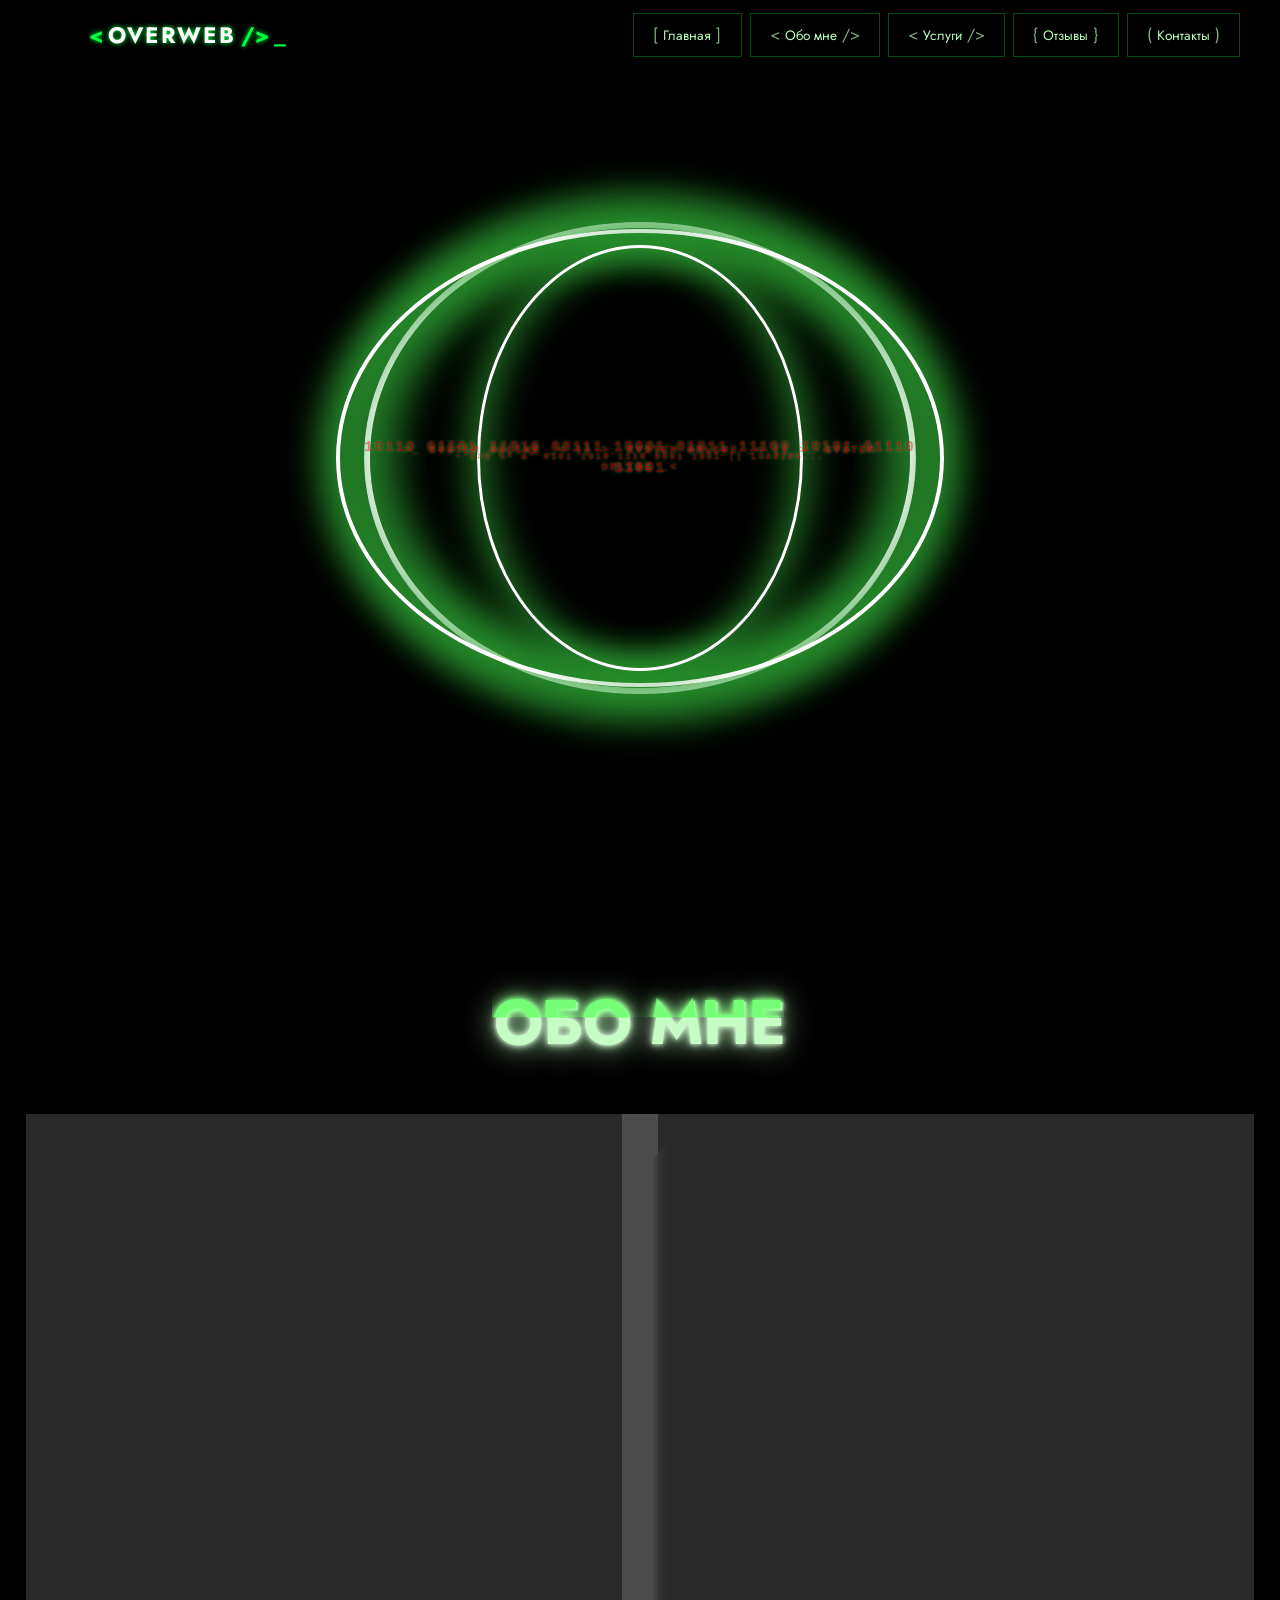
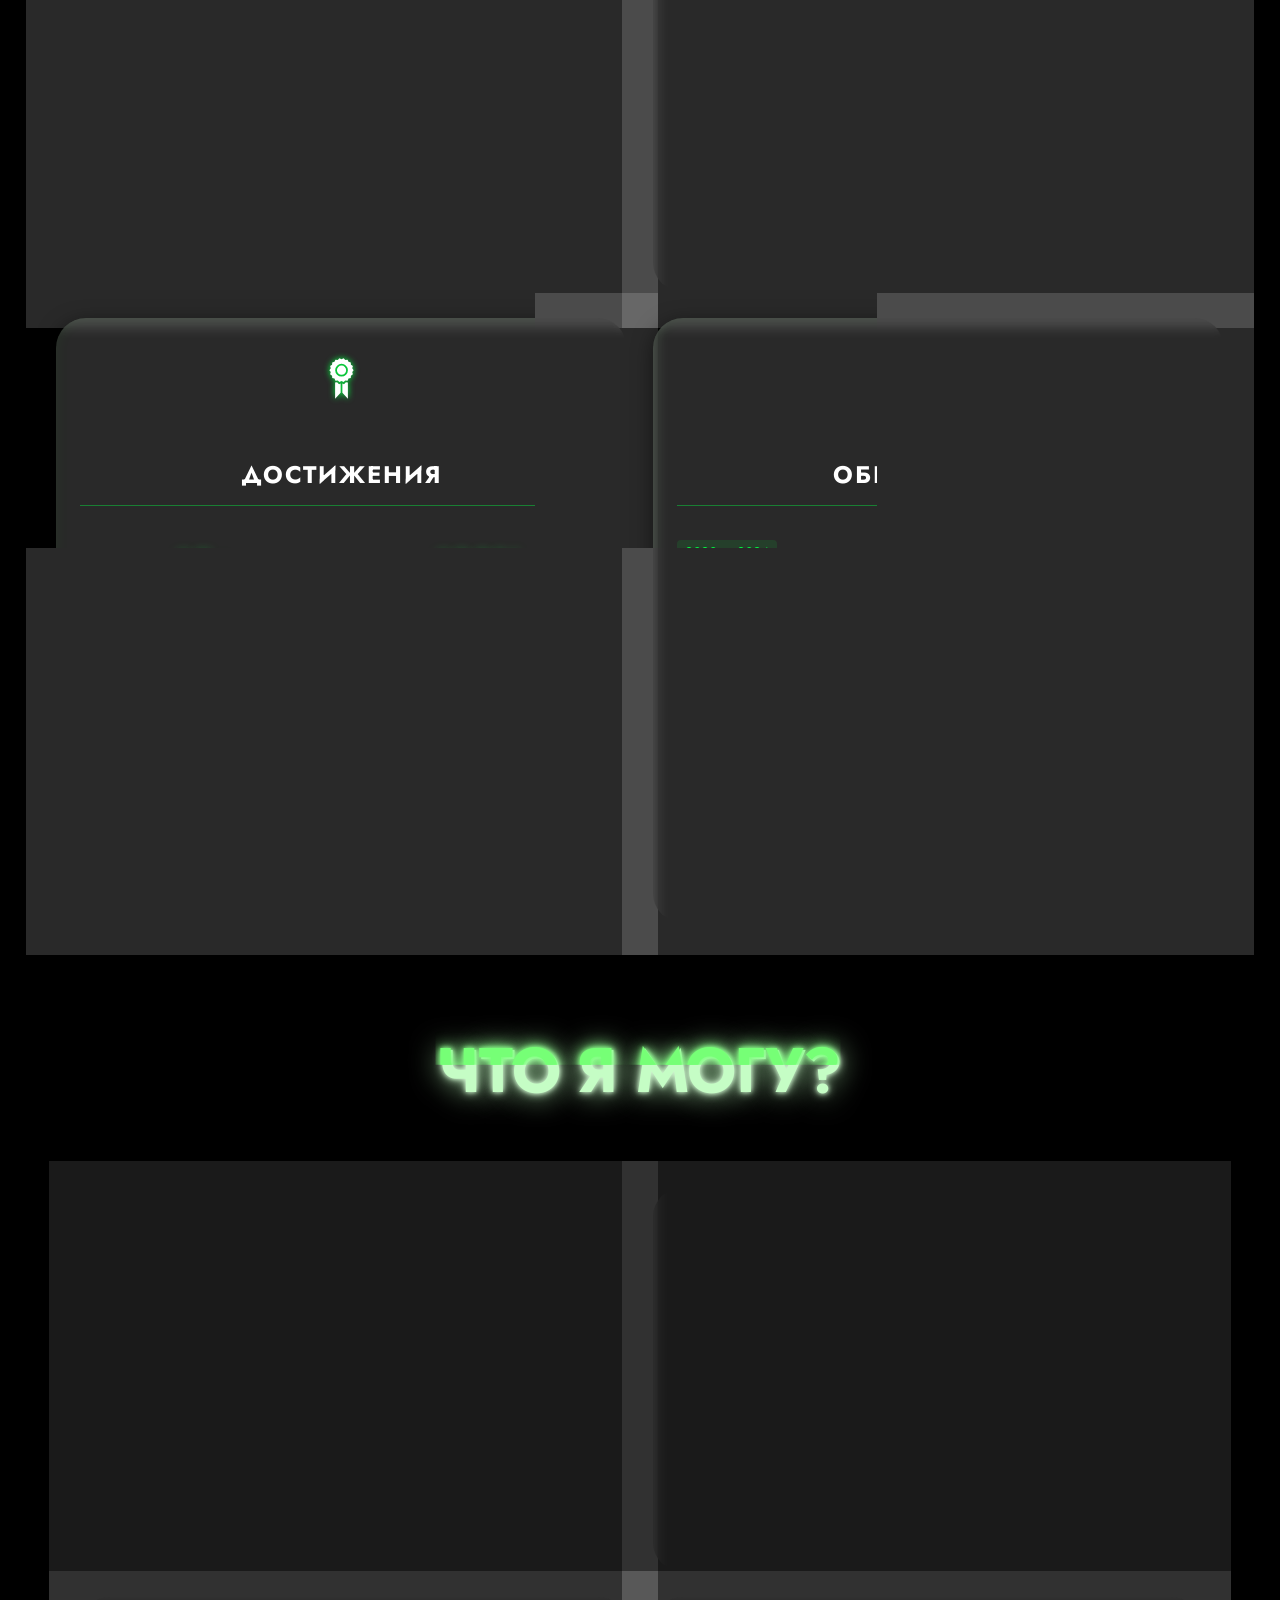
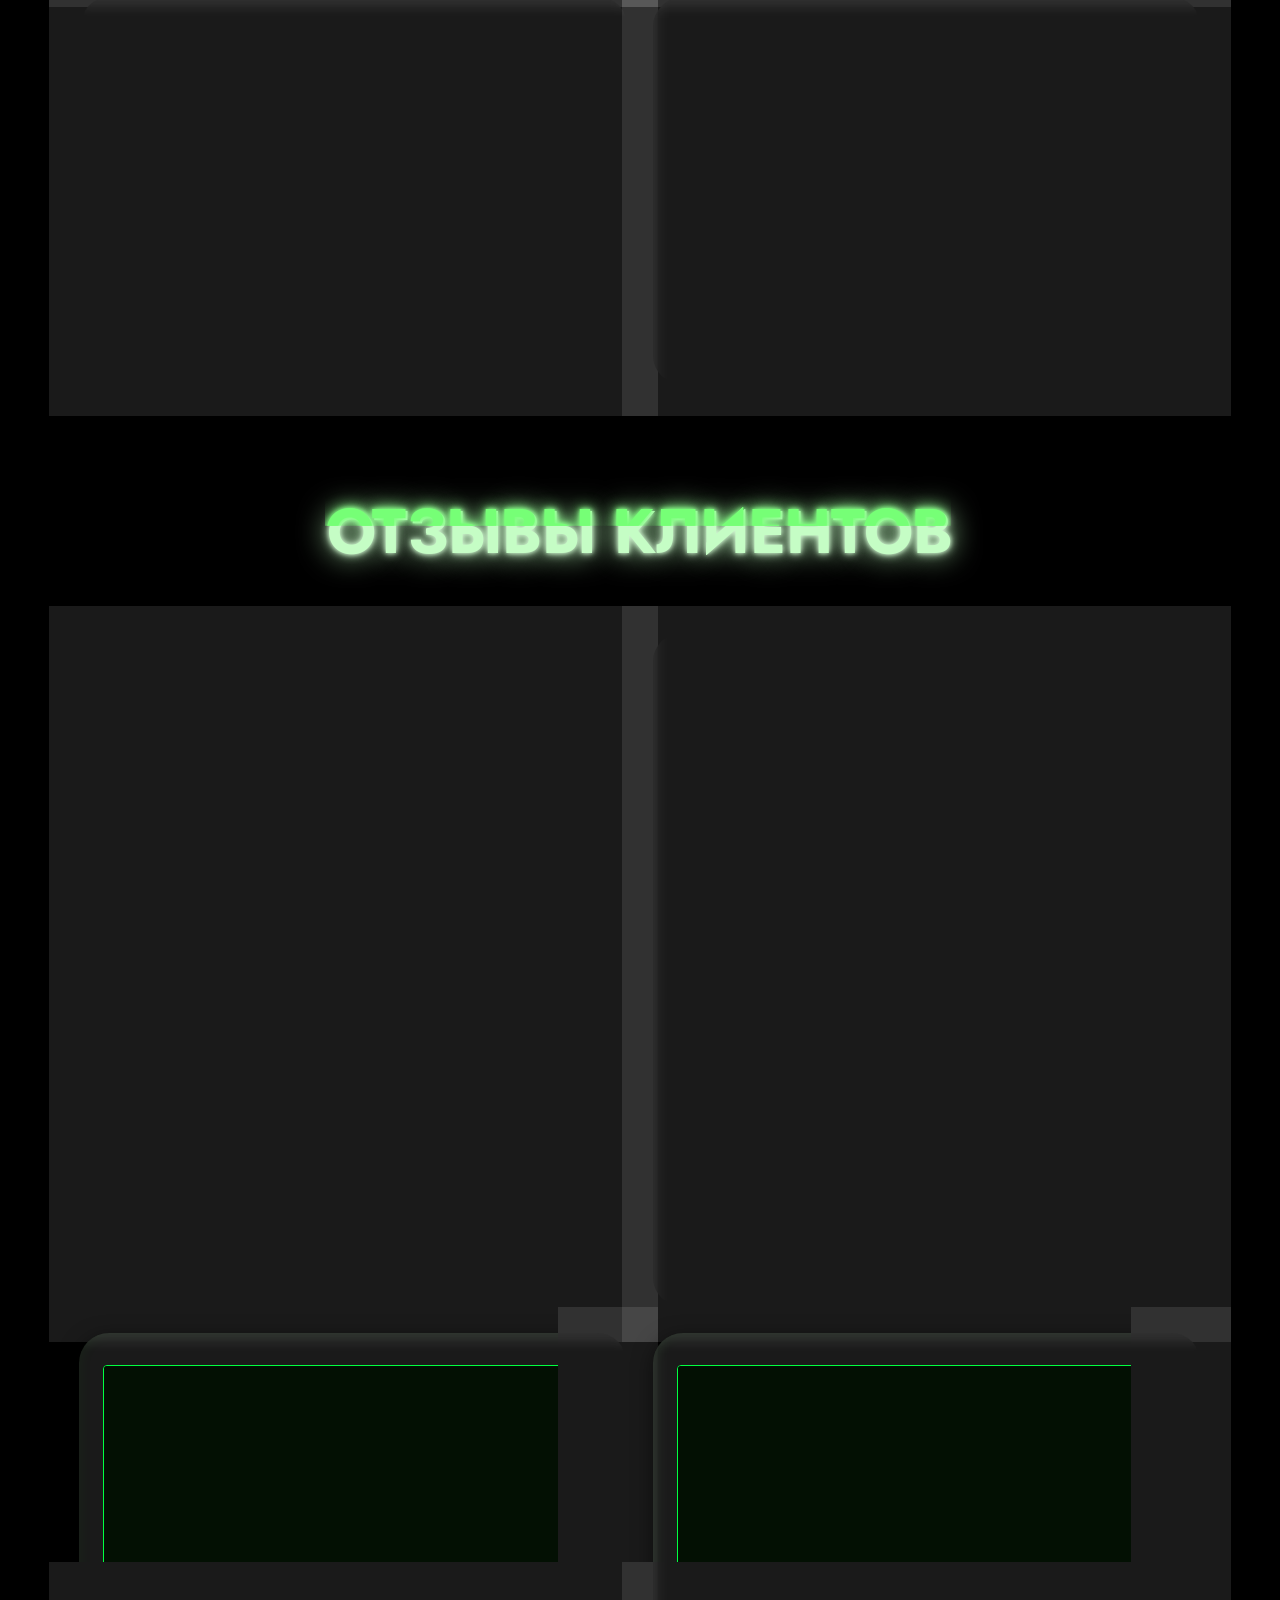
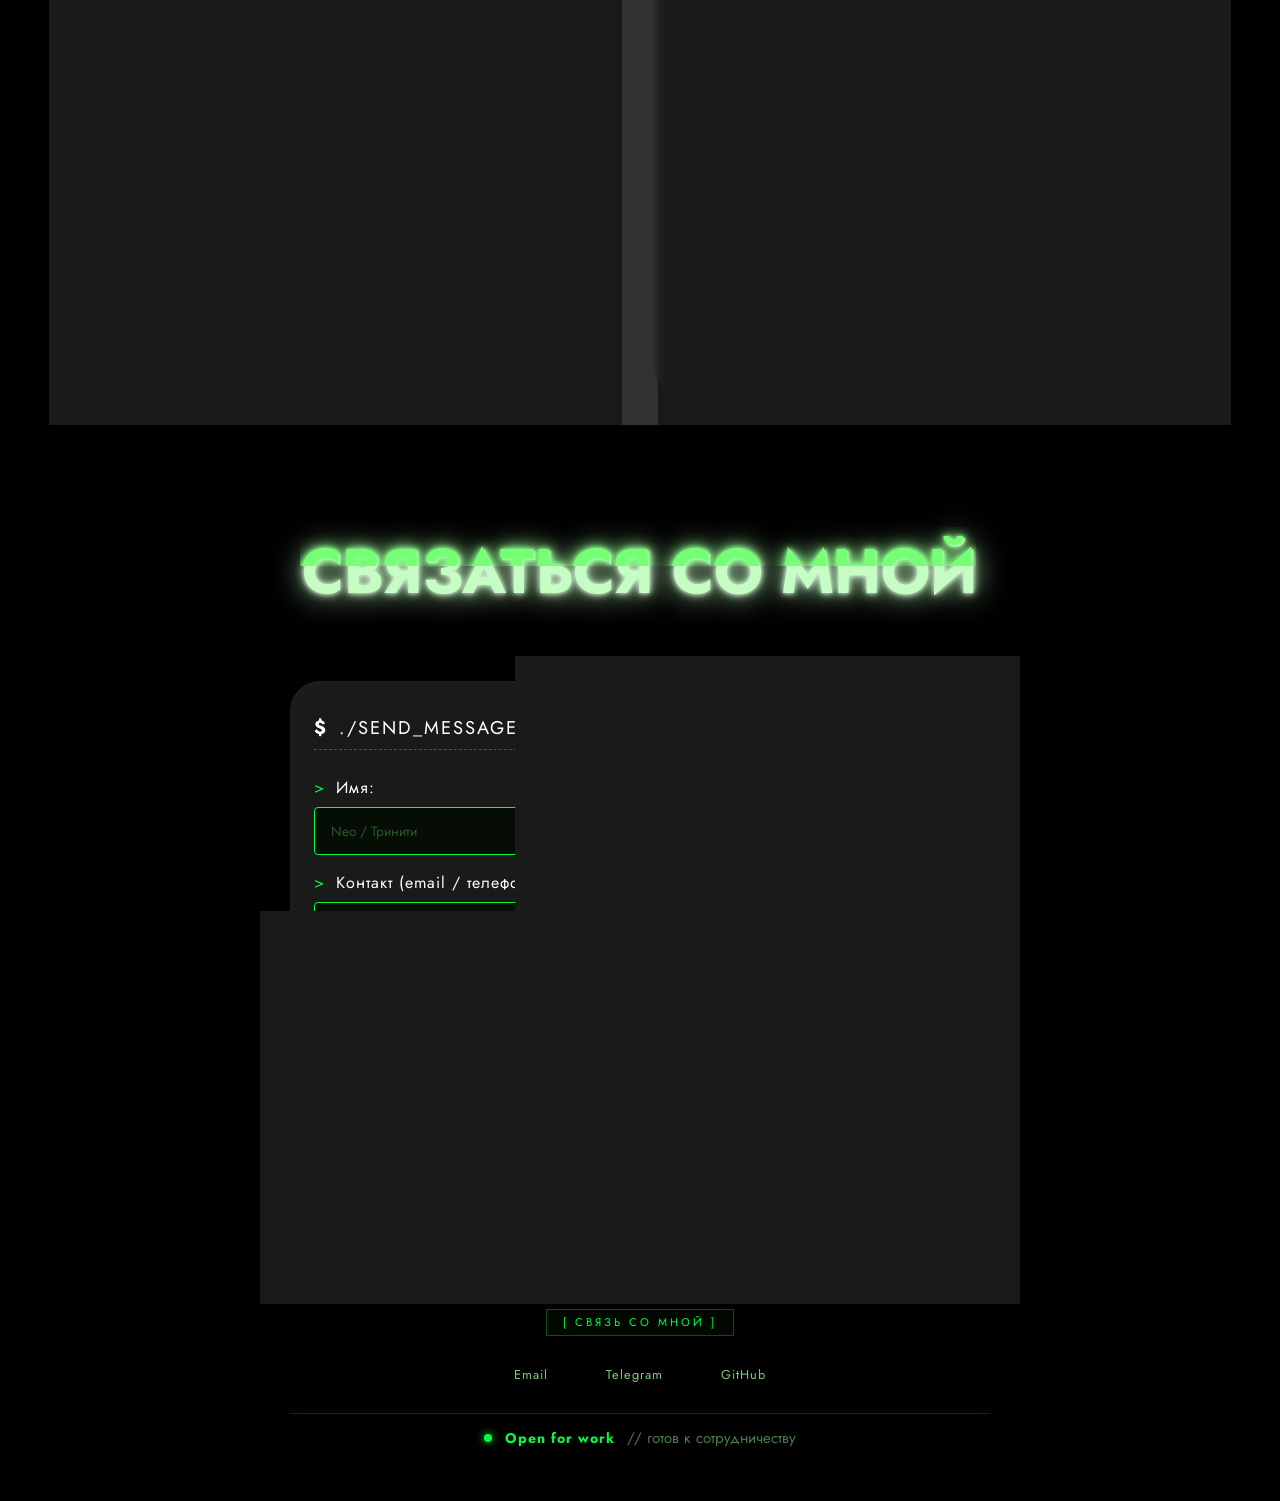
==== commit 46f1ec22: "test 3d" ====
--- a/index.html
+++ b/index.html
@@ -719,6 +719,128 @@
     <script src="./scripts/neon.js"></script>
     <script src="./scripts/form.js"></script>
     <script src="./scripts/header.js"></script>
+    <script type="importmap">
+        {
+            "imports": {
+                "three": "https://unpkg.com/three@0.128.0/build/three.module.js",
+                "three/addons/": "https://unpkg.com/three@0.128.0/examples/jsm/"
+            }
+        }
+    </script>
+
+    <script type="module">
+        import * as THREE from 'three';
+        import { OrbitControls } from 'three/addons/controls/OrbitControls.js'; // только для фиксации угла, но не будем использовать, сделаем статичный поворот
+        
+        const michromaJSON = {"glyphs":{"0":{"ha":1321,"x_min":87,"x_max":1234,"o":"m 1104 534 q 1096 731 1104 654 q 1066 853 1088 808 q 1002 919 1044 898 q 894 945 960 939 q 730 951 827 951 l 591 951 q 427 945 494 951 q 319 919 361 939 q 255 853 277 898 q 225 731 233 808 q 217 534 217 654 l 217 507 q 225 316 217 392 q 255 195 233 240 q 319 127 277 149 q 427 98 361 104 q 591 91 494 91 l 730 91 q 894 98 827 91 q 1002 127 960 104 q 1066 195 1044 149 q 1096 316 1088 240 q 1104 507 1104 392 l 1104 534 m 87 507 l 87 534 q 100 767 87 673 q 147 920 114 861 q 238 1010 180 979 q 382 1052 295 1041 q 591 1063 469 1063 l 730 1063 q 939 1052 852 1063 q 1083 1010 1026 1041 q 1174 920 1141 979 q 1221 767 1207 861 q 1234 534 1234 673 l 1234 507 q 1212 235 1234 340 q 1135 75 1190 131 q 981 -1 1080 20 q 730 -22 883 -22 l 591 -22 q 340 -1 438 -22 q 186 75 241 20 q 109 235 131 131 q 87 507 87 340 z "},"1":{"ha":1321,"x_min":250,"x_max":1173,"o":"m 263 0 l 263 109 l 680 109 l 680 932 l 291 802 l 250 903 l 670 1042 l 810 1042 l 810 109 l 1173 109 l 1173 0 l 263 0 z "},"2":{"ha":1321,"x_min":113,"x_max":1240,"o":"m 113 252 q 130 404 113 342 q 195 503 146 466 q 335 557 243 541 q 576 574 427 574 l 819 574 q 984 582 924 574 q 1070 609 1043 589 q 1104 667 1097 629 q 1110 768 1110 705 q 1098 870 1110 833 q 1050 924 1086 907 q 944 946 1014 941 q 758 951 873 951 l 610 951 q 415 946 488 951 q 305 924 342 941 q 255 870 268 907 q 243 768 243 833 l 113 768 q 133 914 113 857 q 205 1004 153 972 q 354 1050 258 1037 q 603 1063 450 1063 l 764 1063 q 1005 1050 911 1063 q 1150 1004 1099 1037 q 1221 914 1201 972 q 1240 768 1240 857 q 1210 588 1240 654 q 1104 493 1180 522 q 891 465 1029 465 l 593 465 q 401 457 471 465 q 296 426 330 449 q 253 361 262 404 q 243 252 243 319 l 243 109 l 1199 109 l 1199 0 l 113 0 l 113 252 z "},"3":{"ha":1321,"x_min":90,"x_max":1232,"o":"m 563 -22 q 317 -5 410 -22 q 174 48 223 11 q 107 148 124 85 q 90 301 90 210 l 220 301 q 230 192 220 233 q 273 129 239 151 q 378 99 307 106 q 570 91 448 91 l 751 91 q 943 99 873 91 q 1048 129 1014 106 q 1092 192 1082 151 q 1101 301 1101 233 q 1092 398 1101 361 q 1049 454 1082 435 q 946 479 1016 473 q 755 486 876 486 l 553 486 l 553 595 l 782 595 q 958 602 893 595 q 1053 626 1022 608 q 1093 679 1084 644 q 1101 768 1101 713 q 1089 870 1101 833 q 1039 924 1076 907 q 929 946 1002 941 q 734 951 856 951 l 587 951 q 392 946 465 951 q 282 924 319 941 q 232 870 245 907 q 220 768 220 833 l 90 768 q 110 914 90 857 q 182 1004 130 972 q 331 1050 235 1037 q 580 1063 427 1063 l 741 1063 q 990 1050 894 1063 q 1139 1004 1086 1037 q 1212 914 1192 972 q 1232 768 1232 857 q 1192 607 1232 663 q 1090 540 1152 551 q 1192 469 1153 527 q 1232 301 1232 410 q 1214 148 1232 210 q 1147 48 1197 85 q 1004 -5 1098 11 q 758 -22 911 -22 l 563 -22 z "},"4":{"ha":1389,"x_min":87,"x_max":1302,"o":"m 998 0 l 998 217 l 87 217 l 87 347 l 955 1042 l 1128 1042 l 1128 326 l 1302 326 l 1302 217 l 1128 217 l 1128 0 l 998 0 m 217 326 l 998 326 l 998 955 l 217 326 z "},"5":{"ha":1321,"x_min":120,"x_max":1234,"o":"m 138 498 l 138 1042 l 1188 1042 l 1188 933 l 268 933 l 268 592 q 492 663 329 663 l 805 663 q 1032 647 947 663 q 1161 596 1118 631 q 1220 505 1205 561 q 1234 369 1234 449 l 1234 301 q 1217 147 1234 210 q 1150 48 1200 85 q 1007 -5 1101 11 q 761 -22 913 -22 l 593 -22 q 347 -5 441 -22 q 204 48 254 11 q 137 148 155 85 q 120 301 120 210 l 250 301 q 260 192 250 233 q 304 129 270 151 q 408 99 338 106 q 600 91 479 91 l 754 91 q 946 98 876 91 q 1050 128 1017 106 q 1094 192 1084 150 q 1104 301 1104 233 l 1104 369 q 1095 466 1104 429 q 1052 522 1085 503 q 949 547 1019 541 q 758 553 879 553 l 614 553 q 391 543 463 553 q 292 498 319 532 l 138 498 z "},"6":{"ha":1321,"x_min":105,"x_max":1247,"o":"m 578 -22 q 332 -5 426 -22 q 189 48 239 11 q 122 148 140 85 q 105 301 105 210 l 105 761 q 125 908 105 850 q 198 1001 145 967 q 347 1049 250 1035 q 595 1063 443 1063 l 757 1063 q 999 1050 907 1063 q 1141 1004 1092 1037 q 1207 914 1190 972 q 1224 768 1224 857 l 1094 768 q 1084 870 1094 833 q 1041 924 1074 907 q 938 946 1007 941 q 750 951 869 951 l 602 951 q 408 945 481 951 q 298 921 335 939 q 248 864 260 903 q 235 761 235 826 l 235 524 q 460 595 297 595 l 818 595 q 1045 579 960 595 q 1174 528 1131 563 q 1233 437 1218 493 q 1247 301 1247 381 q 1230 148 1247 210 q 1163 48 1213 85 q 1020 -5 1114 11 q 774 -22 926 -22 l 578 -22 m 1117 301 q 1107 398 1117 361 q 1065 454 1098 435 q 962 479 1031 473 q 770 486 892 486 l 582 486 q 391 479 460 486 q 288 454 321 473 q 245 398 254 435 q 235 301 235 361 q 245 192 235 233 q 289 129 255 151 q 393 99 323 106 q 585 91 464 91 l 767 91 q 959 99 888 91 q 1063 129 1029 106 q 1107 192 1097 151 q 1117 301 1117 233 z "},"7":{"ha":1345,"x_min":87,"x_max":1259,"o":"m 304 0 l 1107 933 l 87 933 l 87 1042 l 1259 1042 l 1259 911 l 477 0 l 304 0 z "},"8":{"ha":1321,"x_min":90,"x_max":1232,"o":"m 1101 768 q 1089 870 1101 833 q 1039 924 1076 907 q 929 946 1002 941 q 734 951 856 951 l 587 951 q 392 946 465 951 q 282 924 319 941 q 232 870 245 907 q 220 768 220 833 q 229 679 220 713 q 268 626 237 644 q 363 602 299 608 q 539 595 428 595 l 782 595 q 958 602 893 595 q 1053 626 1022 608 q 1093 679 1084 644 q 1101 768 1101 713 m 90 301 q 129 469 90 410 q 231 540 168 527 q 129 607 169 551 q 90 768 90 663 q 110 914 90 857 q 182 1004 130 972 q 331 1050 235 1037 q 580 1063 427 1063 l 741 1063 q 990 1050 894 1063 q 1139 1004 1086 1037 q 1212 914 1192 972 q 1232 768 1232 857 q 1192 607 1232 663 q 1090 540 1152 551 q 1192 469 1153 527 q 1232 301 1232 410 q 1214 148 1232 210 q 1147 48 1197 85 q 1004 -5 1098 11 q 758 -22 911 -22 l 563 -22 q 317 -5 410 -22 q 174 48 223 11 q 107 148 124 85 q 90 301 90 210 m 1101 301 q 1092 398 1101 361 q 1049 454 1082 435 q 946 479 1016 473 q 755 486 876 486 l 566 486 q 375 479 445 486 q 272 454 305 473 q 229 398 239 435 q 220 301 220 361 q 230 192 220 233 q 273 129 239 151 q 378 99 307 106 q 570 91 448 91 l 751 91 q 943 99 873 91 q 1048 129 1014 106 q 1092 192 1082 151 q 1101 301 1101 233 z "},"9":{"ha":1345,"x_min":90,"x_max":1232,"o":"m 580 -22 q 334 -8 427 -22 q 191 37 240 5 q 124 127 142 70 q 106 274 106 185 l 237 274 q 247 172 237 209 q 291 117 256 134 q 395 96 325 100 q 587 91 466 91 l 734 91 q 929 98 856 91 q 1039 124 1002 104 q 1089 183 1076 144 q 1101 288 1101 222 l 1101 518 q 877 447 1040 447 l 519 447 q 292 463 377 447 q 162 514 206 479 q 104 605 119 549 q 90 741 90 661 q 107 894 90 832 q 174 994 124 956 q 317 1047 223 1031 q 563 1063 410 1063 l 758 1063 q 1004 1047 911 1063 q 1147 994 1098 1031 q 1214 894 1197 956 q 1232 741 1232 832 l 1232 288 q 1212 139 1232 199 q 1139 44 1192 79 q 990 -6 1086 9 q 741 -22 894 -22 l 580 -22 m 1101 741 q 1092 850 1101 808 q 1048 913 1082 891 q 943 943 1014 935 q 751 951 873 951 l 570 951 q 378 943 448 951 q 273 913 307 935 q 230 850 239 891 q 220 741 220 808 q 229 644 220 680 q 272 588 239 607 q 375 563 305 569 q 566 556 445 556 l 755 556 q 946 563 876 556 q 1049 588 1016 569 q 1092 644 1082 607 q 1101 741 1101 680 z "},"A":{"ha":1476,"x_min":43,"x_max":1432,"o":"m 43 0 l 651 1042 l 825 1042 l 1432 0 l 1280 0 l 1150 239 l 326 239 l 195 0 l 43 0 m 391 347 l 1085 347 l 738 955 l 391 347 z "},"Á":{"ha":1476,"x_min":43,"x_max":1432,"o":"m 43 0 l 651 1042 l 825 1042 l 1432 0 l 1280 0 l 1150 239 l 326 239 l 195 0 l 43 0 m 391 347 l 1085 347 l 738 955 l 391 347 m 586 1171 l 543 1236 l 933 1561 l 1013 1444 l 586 1171 z "},"Ă":{"ha":1476,"x_min":43,"x_max":1432,"o":"m 43 0 l 651 1042 l 825 1042 l 1432 0 l 1280 0 l 1150 239 l 326 239 l 195 0 l 43 0 m 391 347 l 1085 347 l 738 955 l 391 347 m 738 1147 q 597 1170 656 1147 q 508 1250 539 1193 q 477 1411 477 1308 l 586 1411 q 633 1255 586 1283 q 738 1240 656 1240 q 846 1257 819 1240 q 890 1411 890 1283 l 998 1411 q 967 1250 998 1308 q 879 1170 937 1193 q 738 1147 821 1147 z "},"Ǎ":{"ha":1476,"x_min":43,"x_max":1432,"o":"m 43 0 l 651 1042 l 825 1042 l 1432 0 l 1280 0 l 1150 239 l 326 239 l 195 0 l 43 0 m 391 347 l 1085 347 l 738 955 l 391 347 m 673 1153 l 456 1478 l 543 1544 l 738 1240 l 933 1544 l 1020 1478 l 803 1153 l 673 1153 z "},"Â":{"ha":1476,"x_min":43,"x_max":1432,"o":"m 43 0 l 651 1042 l 825 1042 l 1432 0 l 1280 0 l 1150 239 l 326 239 l 195 0 l 43 0 m 391 347 l 1085 347 l 738 955 l 391 347 m 543 1149 l 456 1214 l 673 1539 l 803 1539 l 1020 1214 l 933 1149 l 738 1453 l 543 1149 z "},"Ȁ":{"ha":1476,"x_min":43,"x_max":1432,"o":"m 43 0 l 651 1042 l 825 1042 l 1432 0 l 1280 0 l 1150 239 l 326 239 l 195 0 l 43 0 m 391 347 l 1085 347 l 738 955 l 391 347 z "},"Ä":{"ha":1476,"x_min":43,"x_max":1432,"o":"m 43 0 l 651 1042 l 825 1042 l 1432 0 l 1280 0 l 1150 239 l 326 239 l 195 0 l 43 0 m 391 347 l 1085 347 l 738 955 l 391 347 m 913 1172 l 913 1302 l 1043 1302 l 1043 1172 l 913 1172 m 433 1172 l 433 1302 l 563 1302 l 563 1172 l 433 1172 z "},"Ȧ":{"ha":1476,"x_min":43,"x_max":1432,"o":"m 43 0 l 651 1042 l 825 1042 l 1432 0 l 1280 0 l 1150 239 l 326 239 l 195 0 l 43 0 m 391 347 l 1085 347 l 738 955 l 391 347 m 673 1172 l 673 1302 l 803 1302 l 803 1172 l 673 1172 z "},"À":{"ha":1476,"x_min":43,"x_max":1432,"o":"m 43 0 l 651 1042 l 825 1042 l 1432 0 l 1280 0 l 1150 239 l 326 239 l 195 0 l 43 0 m 391 347 l 1085 347 l 738 955 l 391 347 m 975 1169 l 548 1443 l 628 1560 l 1019 1234 l 975 1169 z "},"Ȃ":{"ha":1476,"x_min":43,"x_max":1432,"o":"m 43 0 l 651 1042 l 825 1042 l 1432 0 l 1280 0 l 1150 239 l 326 239 l 195 0 l 43 0 m 391 347 l 1085 347 l 738 955 l 391 347 m 738 1411 q 879 1389 821 1411 q 967 1308 937 1366 q 998 1147 998 1251 l 890 1147 q 846 1301 890 1275 q 738 1318 819 1318 q 633 1303 656 1318 q 586 1147 586 1275 l 477 1147 q 508 1308 477 1251 q 597 1389 539 1366 q 738 1411 656 1411 z "},"Ā":{"ha":1476,"x_min":43,"x_max":1432,"o":"m 43 0 l 651 1042 l 825 1042 l 1432 0 l 1280 0 l 1150 239 l 326 239 l 195 0 l 43 0 m 391 347 l 1085 347 l 738 955 l 391 347 m 477 1145 l 477 1254 l 998 1254 l 998 1145 l 477 1145 z "},"Ą":{"ha":1476,"x_min":43,"x_max":1432,"o":"m 43 0 l 651 1042 l 825 1042 l 1432 0 l 1280 0 l 1150 239 l 326 239 l 195 0 l 43 0 m 391 347 l 1085 347 l 738 955 l 391 347 m 1412 -376 q 1174 -285 1236 -376 q 1152 -215 1152 -251 q 1159 -157 1152 -179 q 1179 -114 1166 -135 q 1325 14 1225 -41 l 1412 14 q 1282 -181 1282 -72 q 1318 -251 1282 -235 q 1412 -268 1354 -268 l 1412 -376 z "},"Å":{"ha":1476,"x_min":43,"x_max":1432,"o":"m 43 0 l 651 1042 l 825 1042 l 1432 0 l 1280 0 l 1150 239 l 326 239 l 195 0 l 43 0 m 391 347 l 1085 347 l 738 955 l 391 347 m 738 1169 q 562 1227 625 1169 q 499 1386 499 1286 q 565 1547 499 1491 q 738 1603 631 1603 q 913 1545 850 1603 q 977 1386 977 1487 q 910 1225 977 1282 q 738 1169 844 1169 m 738 1256 q 849 1303 812 1256 q 868 1386 868 1327 q 837 1484 868 1451 q 738 1516 806 1516 q 627 1469 664 1516 q 608 1386 608 1445 q 639 1289 608 1321 q 738 1256 670 1256 z "},"Ǻ":{"ha":1476,"x_min":43,"x_max":1432,"o":"m 43 0 l 651 1042 l 825 1042 l 1432 0 l 1280 0 l 1150 239 l 326 239 l 195 0 l 43 0 m 391 347 l 1085 347 l 738 955 l 391 347 m 738 1169 q 562 1227 625 1169 q 499 1386 499 1286 q 565 1547 499 1491 q 738 1603 631 1603 q 913 1545 850 1603 q 977 1386 977 1487 q 910 1225 977 1282 q 738 1169 844 1169 m 738 1256 q 849 1303 812 1256 q 868 1386 868 1327 q 837 1484 868 1451 q 738 1516 806 1516 q 627 1469 664 1516 q 608 1386 608 1445 q 639 1289 608 1321 q 738 1256 670 1256 m 586 1671 l 543 1736 l 933 2062 l 1013 1945 l 586 1671 z "},"Ã":{"ha":1476,"x_min":43,"x_max":1432,"o":"m 43 0 l 651 1042 l 825 1042 l 1432 0 l 1280 0 l 1150 239 l 326 239 l 195 0 l 43 0 m 391 347 l 1085 347 l 738 955 l 391 347 m 434 1171 q 484 1300 434 1255 q 608 1345 534 1345 q 756 1312 678 1345 q 805 1291 779 1302 q 859 1279 831 1279 q 901 1292 891 1279 q 911 1344 911 1304 l 1042 1344 q 979 1207 1042 1254 q 868 1171 930 1171 q 720 1203 797 1171 q 671 1224 697 1213 q 617 1236 644 1236 q 573 1223 583 1236 q 564 1171 564 1211 l 434 1171 z "},"Æ":{"ha":2083,"x_min":0,"x_max":1997,"o":"m 0 0 l 955 1042 l 1997 1042 l 1997 933 l 1128 933 l 1128 586 l 1953 586 l 1953 477 l 1128 477 l 1128 109 l 1997 109 l 1997 0 l 998 0 l 998 239 l 395 239 l 174 0 l 0 0 m 477 347 l 998 347 l 998 933 l 477 347 z "},"Ǽ":{"ha":2083,"x_min":0,"x_max":1997,"o":"m 0 0 l 955 1042 l 1997 1042 l 1997 933 l 1128 933 l 1128 586 l 1953 586 l 1953 477 l 1128 477 l 1128 109 l 1997 109 l 1997 0 l 998 0 l 998 239 l 395 239 l 174 0 l 0 0 m 477 347 l 998 347 l 998 933 l 477 347 m 1371 1171 l 1328 1236 l 1718 1561 l 1799 1444 l 1371 1171 z "},"Ǣ":{"ha":2083,"x_min":0,"x_max":1997,"o":"m 0 0 l 955 1042 l 1997 1042 l 1997 933 l 1128 933 l 1128 586 l 1953 586 l 1953 477 l 1128 477 l 1128 109 l 1997 109 l 1997 0 l 998 0 l 998 239 l 395 239 l 174 0 l 0 0 m 477 347 l 998 347 l 998 933 l 477 347 m 1263 1145 l 1263 1254 l 1784 1254 l 1784 1145 l 1263 1145 z "},"B":{"ha":1432,"x_min":130,"x_max":1345,"o":"m 130 0 l 130 1042 l 960 1042 q 1154 1020 1078 1042 q 1266 942 1230 998 q 1302 783 1302 886 q 1259 631 1302 691 q 1128 564 1217 570 q 1295 482 1244 553 q 1345 304 1345 411 q 1324 151 1345 211 q 1253 59 1303 92 q 1117 13 1202 26 q 903 0 1031 0 l 130 0 m 260 608 l 867 608 q 1040 615 972 608 q 1139 659 1107 623 q 1172 783 1172 696 q 1153 884 1172 852 q 1087 924 1133 916 q 960 933 1041 933 l 260 933 l 260 608 m 260 109 l 903 109 q 1056 113 996 109 q 1152 136 1117 118 q 1201 194 1187 155 q 1215 304 1215 234 q 1188 416 1215 376 q 1114 473 1162 456 q 1003 495 1066 491 q 867 499 940 499 l 260 499 l 260 109 z "},"Ḃ":{"ha":1432,"x_min":130,"x_max":1345,"o":"m 130 0 l 130 1042 l 960 1042 q 1154 1020 1078 1042 q 1266 942 1230 998 q 1302 783 1302 886 q 1259 631 1302 691 q 1128 564 1217 570 q 1295 482 1244 553 q 1345 304 1345 411 q 1324 151 1345 211 q 1253 59 1303 92 q 1117 13 1202 26 q 903 0 1031 0 l 130 0 m 260 608 l 867 608 q 1040 615 972 608 q 1139 659 1107 623 q 1172 783 1172 696 q 1153 884 1172 852 q 1087 924 1133 916 q 960 933 1041 933 l 260 933 l 260 608 m 260 109 l 903 109 q 1056 113 996 109 q 1152 136 1117 118 q 1201 194 1187 155 q 1215 304 1215 234 q 1188 416 1215 376 q 1114 473 1162 456 q 1003 495 1066 491 q 867 499 940 499 l 260 499 l 260 109 m 671 1172 l 671 1302 l 802 1302 l 802 1172 l 671 1172 z "},"C":{"ha":1455,"x_min":87,"x_max":1366,"o":"m 87 507 l 87 534 q 100 767 87 673 q 147 920 114 861 q 238 1010 180 979 q 382 1052 295 1041 q 591 1063 469 1063 l 864 1063 q 1100 1050 1004 1063 q 1254 998 1196 1037 q 1339 883 1313 959 q 1366 683 1366 808 l 1236 683 q 1218 836 1236 781 q 1159 915 1200 890 q 1045 945 1117 939 q 864 951 973 951 l 591 951 q 427 945 494 951 q 319 919 361 939 q 255 853 277 898 q 225 731 233 808 q 217 534 217 654 l 217 507 q 225 316 217 392 q 255 195 233 240 q 319 127 277 149 q 427 98 361 104 q 591 91 494 91 l 864 91 q 1045 96 973 91 q 1159 123 1117 100 q 1218 200 1200 146 q 1236 352 1236 254 l 1366 352 q 1339 153 1366 227 q 1254 40 1313 78 q 1100 -9 1196 3 q 864 -22 1004 -22 l 591 -22 q 340 -1 438 -22 q 186 75 241 20 q 109 235 131 131 q 87 507 87 340 z "},"Ć":{"ha":1455,"x_min":87,"x_max":1366,"o":"m 87 507 l 87 534 q 100 767 87 673 q 147 920 114 861 q 238 1010 180 979 q 382 1052 295 1041 q 591 1063 469 1063 l 864 1063 q 1100 1050 1004 1063 q 1254 998 1196 1037 q 1339 883 1313 959 q 1366 683 1366 808 l 1236 683 q 1218 836 1236 781 q 1159 915 1200 890 q 1045 945 1117 939 q 864 951 973 951 l 591 951 q 427 945 494 951 q 319 919 361 939 q 255 853 277 898 q 225 731 233 808 q 217 534 217 654 l 217 507 q 225 316 217 392 q 255 195 233 240 q 319 127 277 149 q 427 98 361 104 q 591 91 494 91 l 864 91 q 1045 96 973 91 q 1159 123 1117 100 q 1218 200 1200 146 q 1236 352 1236 254 l 1366 352 q 1339 153 1366 227 q 1254 40 1313 78 q 1100 -9 1196 3 q 864 -22 1004 -22 l 591 -22 q 340 -1 438 -22 q 186 75 241 20 q 109 235 131 131 q 87 507 87 340 m 569 1171 l 526 1236 l 916 1561 l 996 1444 l 569 1171 z "},"Č":{"ha":1455,"x_min":87,"x_max":1366,"o":"m 87 507 l 87 534 q 100 767 87 673 q 147 920 114 861 q 238 1010 180 979 q 382 1052 295 1041 q 591 1063 469 1063 l 864 1063 q 1100 1050 1004 1063 q 1254 998 1196 1037 q 1339 883 1313 959 q 1366 683 1366 808 l 1236 683 q 1218 836 1236 781 q 1159 915 1200 890 q 1045 945 1117 939 q 864 951 973 951 l 591 951 q 427 945 494 951 q 319 919 361 939 q 255 853 277 898 q 225 731 233 808 q 217 534 217 654 l 217 507 q 225 316 217 392 q 255 195 233 240 q 319 127 277 149 q 427 98 361 104 q 591 91 494 91 l 864 91 q 1045 96 973 91 q 1159 123 1117 100 q 1218 200 1200 146 q 1236 352 1236 254 l 1366 352 q 1339 153 1366 227 q 1254 40 1313 78 q 1100 -9 1196 3 q 864 -22 1004 -22 l 591 -22 q 340 -1 438 -22 q 186 75 241 20 q 109 235 131 131 q 87 507 87 340 m 656 1153 l 439 1478 l 526 1544 l 721 1240 l 916 1544 l 1003 1478 l 786 1153 l 656 1153 z "},"Ç":{"ha":1455,"x_min":87,"x_max":1366,"o":"m 87 507 l 87 534 q 100 767 87 673 q 147 920 114 861 q 238 1010 180 979 q 382 1052 295 1041 q 591 1063 469 1063 l 864 1063 q 1100 1050 1004 1063 q 1254 998 1196 1037 q 1339 883 1313 959 q 1366 683 1366 808 l 1236 683 q 1218 836 1236 781 q 1159 915 1200 890 q 1045 945 1117 939 q 864 951 973 951 l 591 951 q 427 945 494 951 q 319 919 361 939 q 255 853 277 898 q 225 731 233 808 q 217 534 217 654 l 217 507 q 225 316 217 392 q 255 195 233 240 q 319 127 277 149 q 427 98 361 104 q 591 91 494 91 l 864 91 q 1045 96 973 91 q 1159 123 1117 100 q 1218 200 1200 146 q 1236 352 1236 254 l 1366 352 q 1339 153 1366 227 q 1254 40 1313 78 q 1100 -9 1196 3 q 864 -22 1004 -22 l 591 -22 q 340 -1 438 -22 q 186 75 241 20 q 109 235 131 131 q 87 507 87 340 m 653 -369 l 653 -260 q 714 -257 684 -260 q 764 -241 744 -254 q 783 -203 783 -229 q 747 -162 783 -172 q 653 -152 711 -152 l 653 43 l 740 43 l 740 -87 q 870 -116 827 -87 q 913 -216 913 -146 q 881 -308 913 -275 q 789 -355 848 -342 q 653 -369 730 -369 z "},"Ĉ":{"ha":1455,"x_min":87,"x_max":1366,"o":"m 87 507 l 87 534 q 100 767 87 673 q 147 920 114 861 q 238 1010 180 979 q 382 1052 295 1041 q 591 1063 469 1063 l 864 1063 q 1100 1050 1004 1063 q 1254 998 1196 1037 q 1339 883 1313 959 q 1366 683 1366 808 l 1236 683 q 1218 836 1236 781 q 1159 915 1200 890 q 1045 945 1117 939 q 864 951 973 951 l 591 951 q 427 945 494 951 q 319 919 361 939 q 255 853 277 898 q 225 731 233 808 q 217 534 217 654 l 217 507 q 225 316 217 392 q 255 195 233 240 q 319 127 277 149 q 427 98 361 104 q 591 91 494 91 l 864 91 q 1045 96 973 91 q 1159 123 1117 100 q 1218 200 1200 146 q 1236 352 1236 254 l 1366 352 q 1339 153 1366 227 q 1254 40 1313 78 q 1100 -9 1196 3 q 864 -22 1004 -22 l 591 -22 q 340 -1 438 -22 q 186 75 241 20 q 109 235 131 131 q 87 507 87 340 m 526 1149 l 439 1214 l 656 1539 l 786 1539 l 1003 1214 l 916 1149 l 721 1453 l 526 1149 z "},"Ċ":{"ha":1455,"x_min":87,"x_max":1366,"o":"m 87 507 l 87 534 q 100 767 87 673 q 147 920 114 861 q 238 1010 180 979 q 382 1052 295 1041 q 591 1063 469 1063 l 864 1063 q 1100 1050 1004 1063 q 1254 998 1196 1037 q 1339 883 1313 959 q 1366 683 1366 808 l 1236 683 q 1218 836 1236 781 q 1159 915 1200 890 q 1045 945 1117 939 q 864 951 973 951 l 591 951 q 427 945 494 951 q 319 919 361 939 q 255 853 277 898 q 225 731 233 808 q 217 534 217 654 l 217 507 q 225 316 217 392 q 255 195 233 240 q 319 127 277 149 q 427 98 361 104 q 591 91 494 91 l 864 91 q 1045 96 973 91 q 1159 123 1117 100 q 1218 200 1200 146 q 1236 352 1236 254 l 1366 352 q 1339 153 1366 227 q 1254 40 1313 78 q 1100 -9 1196 3 q 864 -22 1004 -22 l 591 -22 q 340 -1 438 -22 q 186 75 241 20 q 109 235 131 131 q 87 507 87 340 m 656 1172 l 656 1302 l 786 1302 l 786 1172 l 656 1172 z "},"D":{"ha":1497,"x_min":133,"x_max":1410,"o":"m 133 0 l 133 1042 l 906 1042 q 1157 1023 1059 1042 q 1311 952 1255 1005 q 1388 800 1366 900 q 1410 534 1410 699 l 1410 507 q 1388 248 1410 348 q 1311 94 1366 148 q 1157 20 1255 40 q 906 0 1059 0 l 133 0 m 263 113 l 906 113 q 1101 124 1027 113 q 1214 174 1175 136 q 1266 292 1253 213 q 1280 507 1280 372 l 1280 534 q 1272 720 1280 647 q 1241 836 1263 793 q 1178 898 1219 878 q 1069 924 1136 918 q 906 929 1003 929 l 263 929 l 263 113 z "},"Ǳ":{"ha":2884,"x_min":133,"x_max":2799,"o":"m 133 0 l 133 1042 l 906 1042 q 1157 1023 1059 1042 q 1311 952 1255 1005 q 1388 800 1366 900 q 1410 534 1410 699 l 1410 507 q 1388 248 1410 348 q 1311 94 1366 148 q 1157 20 1255 40 q 906 0 1059 0 l 133 0 m 263 113 l 906 113 q 1101 124 1027 113 q 1214 174 1175 136 q 1266 292 1253 213 q 1280 507 1280 372 l 1280 534 q 1272 720 1280 647 q 1241 836 1263 793 q 1178 898 1219 878 q 1069 924 1136 918 q 906 929 1003 929 l 263 929 l 263 113 m 1584 0 l 1584 109 l 2591 933 l 1627 933 l 1627 1042 l 2777 1042 l 2777 933 l 1764 109 l 2799 109 l 2799 0 l 1584 0 z "},"Ǆ":{"ha":2884,"x_min":133,"x_max":2799,"o":"m 133 0 l 133 1042 l 906 1042 q 1157 1023 1059 1042 q 1311 952 1255 1005 q 1388 800 1366 900 q 1410 534 1410 699 l 1410 507 q 1388 248 1410 348 q 1311 94 1366 148 q 1157 20 1255 40 q 906 0 1059 0 l 133 0 m 263 113 l 906 113 q 1101 124 1027 113 q 1214 174 1175 136 q 1266 292 1253 213 q 1280 507 1280 372 l 1280 534 q 1272 720 1280 647 q 1241 836 1263 793 q 1178 898 1219 878 q 1069 924 1136 918 q 906 929 1003 929 l 263 929 l 263 113 m 1584 0 l 1584 109 l 2591 933 l 1627 933 l 1627 1042 l 2777 1042 l 2777 933 l 1764 109 l 2799 109 l 2799 0 l 1584 0 m 2125 1153 l 1908 1478 l 1995 1544 l 2190 1240 l 2386 1544 l 2473 1478 l 2256 1153 l 2125 1153 z "},"Ď":{"ha":1497,"x_min":133,"x_max":1410,"o":"m 133 0 l 133 1042 l 906 1042 q 1157 1023 1059 1042 q 1311 952 1255 1005 q 1388 800 1366 900 q 1410 534 1410 699 l 1410 507 q 1388 248 1410 348 q 1311 94 1366 148 q 1157 20 1255 40 q 906 0 1059 0 l 133 0 m 263 113 l 906 113 q 1101 124 1027 113 q 1214 174 1175 136 q 1266 292 1253 213 q 1280 507 1280 372 l 1280 534 q 1272 720 1280 647 q 1241 836 1263 793 q 1178 898 1219 878 q 1069 924 1136 918 q 906 929 1003 929 l 263 929 l 263 113 m 692 1153 l 475 1478 l 562 1544 l 757 1240 l 952 1544 l 1039 1478 l 822 1153 l 692 1153 z "},"Đ":{"ha":1432,"x_min":0,"x_max":1345,"o":"m 87 0 l 87 477 l 0 477 l 0 586 l 87 586 l 87 1042 l 867 1042 q 1203 985 1098 1042 q 1286 914 1258 956 q 1337 757 1329 850 q 1345 556 1345 663 l 1345 521 q 1345 436 1345 477 q 1343 359 1344 396 q 1309 173 1339 249 q 1203 56 1278 96 q 867 0 1098 0 l 87 0 m 217 109 l 867 109 q 1112 133 1048 109 q 1173 177 1154 149 q 1204 256 1193 206 q 1215 521 1215 312 q 1202 793 1215 730 q 1169 870 1191 844 q 1099 914 1147 897 q 867 933 1048 933 l 217 933 l 217 586 l 521 586 l 521 477 l 217 477 l 217 109 z "},"Ḋ":{"ha":1497,"x_min":133,"x_max":1410,"o":"m 133 0 l 133 1042 l 906 1042 q 1157 1023 1059 1042 q 1311 952 1255 1005 q 1388 800 1366 900 q 1410 534 1410 699 l 1410 507 q 1388 248 1410 348 q 1311 94 1366 148 q 1157 20 1255 40 q 906 0 1059 0 l 133 0 m 263 113 l 906 113 q 1101 124 1027 113 q 1214 174 1175 136 q 1266 292 1253 213 q 1280 507 1280 372 l 1280 534 q 1272 720 1280 647 q 1241 836 1263 793 q 1178 898 1219 878 q 1069 924 1136 918 q 906 929 1003 929 l 263 929 l 263 113 m 692 1172 l 692 1302 l 822 1302 l 822 1172 l 692 1172 z "},"Ɖ":{"ha":1432,"x_min":0,"x_max":1345,"o":"m 87 0 l 87 477 l 0 477 l 0 586 l 87 586 l 87 1042 l 867 1042 q 1203 985 1098 1042 q 1286 914 1258 956 q 1337 757 1329 850 q 1345 556 1345 663 l 1345 521 q 1345 436 1345 477 q 1343 359 1344 396 q 1309 173 1339 249 q 1203 56 1278 96 q 867 0 1098 0 l 87 0 m 217 109 l 867 109 q 1112 133 1048 109 q 1173 177 1154 149 q 1204 256 1193 206 q 1215 521 1215 312 q 1202 793 1215 730 q 1169 870 1191 844 q 1099 914 1147 897 q 867 933 1048 933 l 217 933 l 217 586 l 521 586 l 521 477 l 217 477 l 217 109 z "},"ǲ":{"ha":2495,"x_min":133,"x_max":2408,"o":"m 133 0 l 133 1042 l 906 1042 q 1157 1023 1059 1042 q 1311 952 1255 1005 q 1388 800 1366 900 q 1410 534 1410 699 l 1410 507 q 1388 248 1410 348 q 1311 94 1366 148 q 1157 20 1255 40 q 906 0 1059 0 l 133 0 m 263 113 l 906 113 q 1101 124 1027 113 q 1214 174 1175 136 q 1266 292 1253 213 q 1280 507 1280 372 l 1280 534 q 1272 720 1280 647 q 1241 836 1263 793 q 1178 898 1219 878 q 1069 924 1136 918 q 906 929 1003 929 l 263 929 l 263 113 m 1584 0 l 1584 109 l 2243 681 l 1627 681 l 1627 781 l 2408 781 l 2408 673 l 1758 102 l 2408 102 l 2408 0 l 1584 0 z "},"ǅ":{"ha":2495,"x_min":133,"x_max":2408,"o":"m 133 0 l 133 1042 l 906 1042 q 1157 1023 1059 1042 q 1311 952 1255 1005 q 1388 800 1366 900 q 1410 534 1410 699 l 1410 507 q 1388 248 1410 348 q 1311 94 1366 148 q 1157 20 1255 40 q 906 0 1059 0 l 133 0 m 263 113 l 906 113 q 1101 124 1027 113 q 1214 174 1175 136 q 1266 292 1253 213 q 1280 507 1280 372 l 1280 534 q 1272 720 1280 647 q 1241 836 1263 793 q 1178 898 1219 878 q 1069 924 1136 918 q 906 929 1003 929 l 263 929 l 263 113 m 1584 0 l 1584 109 l 2243 681 l 1627 681 l 1627 781 l 2408 781 l 2408 673 l 1758 102 l 2408 102 l 2408 0 l 1584 0 m 1931 892 l 1714 1218 l 1801 1283 l 1996 979 l 2191 1283 l 2278 1218 l 2061 892 l 1931 892 z "},"Ð":{"ha":1432,"x_min":0,"x_max":1345,"o":"m 87 0 l 87 477 l 0 477 l 0 586 l 87 586 l 87 1042 l 867 1042 q 1203 985 1098 1042 q 1286 914 1258 956 q 1337 757 1329 850 q 1345 556 1345 663 l 1345 521 q 1345 436 1345 477 q 1343 359 1344 396 q 1309 173 1339 249 q 1203 56 1278 96 q 867 0 1098 0 l 87 0 m 217 109 l 867 109 q 1112 133 1048 109 q 1173 177 1154 149 q 1204 256 1193 206 q 1215 521 1215 312 q 1202 793 1215 730 q 1169 870 1191 844 q 1099 914 1147 897 q 867 933 1048 933 l 217 933 l 217 586 l 521 586 l 521 477 l 217 477 l 217 109 z "},"E":{"ha":1215,"x_min":130,"x_max":1172,"o":"m 130 0 l 130 1042 l 1153 1042 l 1153 933 l 260 933 l 260 586 l 1116 586 l 1116 477 l 260 477 l 260 109 l 1172 109 l 1172 0 l 130 0 z "},"É":{"ha":1215,"x_min":130,"x_max":1172,"o":"m 130 0 l 130 1042 l 1153 1042 l 1153 933 l 260 933 l 260 586 l 1116 586 l 1116 477 l 260 477 l 260 109 l 1172 109 l 1172 0 l 130 0 m 496 1171 l 453 1236 l 844 1561 l 924 1444 l 496 1171 z "},"Ĕ":{"ha":1215,"x_min":130,"x_max":1172,"o":"m 130 0 l 130 1042 l 1153 1042 l 1153 933 l 260 933 l 260 586 l 1116 586 l 1116 477 l 260 477 l 260 109 l 1172 109 l 1172 0 l 130 0 m 648 1147 q 508 1170 566 1147 q 419 1250 450 1193 q 388 1411 388 1308 l 496 1411 q 543 1255 496 1283 q 648 1240 567 1240 q 757 1257 730 1240 q 800 1411 800 1283 l 909 1411 q 878 1250 909 1308 q 789 1170 847 1193 q 648 1147 731 1147 z "},"Ě":{"ha":1215,"x_min":130,"x_max":1172,"o":"m 130 0 l 130 1042 l 1153 1042 l 1153 933 l 260 933 l 260 586 l 1116 586 l 1116 477 l 260 477 l 260 109 l 1172 109 l 1172 0 l 130 0 m 583 1153 l 366 1478 l 453 1544 l 648 1240 l 844 1544 l 930 1478 l 713 1153 l 583 1153 z "},"Ȩ":{"ha":1215,"x_min":130,"x_max":1172,"o":"m 130 0 l 130 1042 l 1153 1042 l 1153 933 l 260 933 l 260 586 l 1116 586 l 1116 477 l 260 477 l 260 109 l 1172 109 l 1172 0 l 130 0 m 554 -369 l 554 -260 q 615 -257 585 -260 q 665 -241 645 -254 q 684 -203 684 -229 q 648 -162 684 -172 q 554 -152 612 -152 l 554 43 l 641 43 l 641 -87 q 771 -116 728 -87 q 814 -216 814 -146 q 782 -308 814 -275 q 690 -355 749 -342 q 554 -369 631 -369 z "},"Ê":{"ha":1215,"x_min":130,"x_max":1172,"o":"m 130 0 l 130 1042 l 1153 1042 l 1153 933 l 260 933 l 260 586 l 1116 586 l 1116 477 l 260 477 l 260 109 l 1172 109 l 1172 0 l 130 0 m 453 1149 l 366 1214 l 583 1539 l 713 1539 l 930 1214 l 844 1149 l 648 1453 l 453 1149 z "},"Ȅ":{"ha":1215,"x_min":130,"x_max":1172,"o":"m 130 0 l 130 1042 l 1153 1042 l 1153 933 l 260 933 l 260 586 l 1116 586 l 1116 477 l 260 477 l 260 109 l 1172 109 l 1172 0 l 130 0 z "},"Ë":{"ha":1215,"x_min":130,"x_max":1172,"o":"m 130 0 l 130 1042 l 1153 1042 l 1153 933 l 260 933 l 260 586 l 1116 586 l 1116 477 l 260 477 l 260 109 l 1172 109 l 1172 0 l 130 0 m 823 1172 l 823 1302 l 954 1302 l 954 1172 l 823 1172 m 343 1172 l 343 1302 l 473 1302 l 473 1172 l 343 1172 z "},"Ė":{"ha":1215,"x_min":130,"x_max":1172,"o":"m 130 0 l 130 1042 l 1153 1042 l 1153 933 l 260 933 l 260 586 l 1116 586 l 1116 477 l 260 477 l 260 109 l 1172 109 l 1172 0 l 130 0 m 583 1172 l 583 1302 l 713 1302 l 713 1172 l 583 1172 z "},"È":{"ha":1215,"x_min":130,"x_max":1172,"o":"m 130 0 l 130 1042 l 1153 1042 l 1153 933 l 260 933 l 260 586 l 1116 586 l 1116 477 l 260 477 l 260 109 l 1172 109 l 1172 0 l 130 0 m 886 1169 l 458 1443 l 538 1560 l 929 1234 l 886 1169 z "},"Ȇ":{"ha":1215,"x_min":130,"x_max":1172,"o":"m 130 0 l 130 1042 l 1153 1042 l 1153 933 l 260 933 l 260 586 l 1116 586 l 1116 477 l 260 477 l 260 109 l 1172 109 l 1172 0 l 130 0 m 648 1411 q 789 1389 731 1411 q 878 1308 847 1366 q 909 1147 909 1251 l 800 1147 q 757 1301 800 1275 q 648 1318 730 1318 q 543 1303 567 1318 q 496 1147 496 1275 l 388 1147 q 419 1308 388 1251 q 508 1389 450 1366 q 648 1411 566 1411 z "},"Ē":{"ha":1215,"x_min":130,"x_max":1172,"o":"m 130 0 l 130 1042 l 1153 1042 l 1153 933 l 260 933 l 260 586 l 1116 586 l 1116 477 l 260 477 l 260 109 l 1172 109 l 1172 0 l 130 0 m 388 1145 l 388 1254 l 909 1254 l 909 1145 l 388 1145 z "},"Ę":{"ha":1215,"x_min":130,"x_max":1172,"o":"m 130 0 l 130 1042 l 1153 1042 l 1153 933 l 260 933 l 260 586 l 1116 586 l 1116 477 l 260 477 l 260 109 l 1172 109 l 1172 0 l 130 0 m 1162 -376 q 924 -285 987 -376 q 902 -215 902 -251 q 909 -157 902 -179 q 929 -114 916 -135 q 1076 14 975 -41 l 1162 14 q 1032 -181 1032 -72 q 1068 -251 1032 -235 q 1162 -268 1105 -268 l 1162 -376 z "},"Ẽ":{"ha":1215,"x_min":130,"x_max":1172,"o":"m 130 0 l 130 1042 l 1153 1042 l 1153 933 l 260 933 l 260 586 l 1116 586 l 1116 477 l 260 477 l 260 109 l 1172 109 l 1172 0 l 130 0 m 345 1171 q 394 1300 345 1255 q 518 1345 444 1345 q 667 1312 589 1345 q 715 1291 689 1302 q 769 1279 742 1279 q 812 1292 802 1279 q 822 1344 822 1304 l 952 1344 q 890 1207 952 1254 q 779 1171 841 1171 q 630 1203 707 1171 q 581 1224 608 1213 q 528 1236 555 1236 q 484 1223 493 1236 q 475 1171 475 1211 l 345 1171 z "},"F":{"ha":1172,"x_min":130,"x_max":1112,"o":"m 130 0 l 130 1042 l 1112 1042 l 1112 933 l 260 933 l 260 586 l 1074 586 l 1074 477 l 260 477 l 260 0 l 130 0 z "},"Ḟ":{"ha":1172,"x_min":130,"x_max":1112,"o":"m 130 0 l 130 1042 l 1112 1042 l 1112 933 l 260 933 l 260 586 l 1074 586 l 1074 477 l 260 477 l 260 0 l 130 0 m 521 1172 l 521 1302 l 651 1302 l 651 1172 l 521 1172 z "},"G":{"ha":1476,"x_min":87,"x_max":1366,"o":"m 87 507 l 87 534 q 100 767 87 673 q 147 920 114 861 q 238 1010 180 979 q 382 1052 295 1041 q 591 1063 469 1063 l 846 1063 q 1106 1051 1006 1063 q 1260 1004 1206 1039 q 1334 904 1314 970 q 1354 730 1354 838 l 1224 730 q 1210 856 1224 811 q 1156 921 1196 901 q 1042 946 1117 941 q 846 951 967 951 l 591 951 q 427 945 494 951 q 319 919 361 939 q 255 853 277 898 q 225 731 233 808 q 217 534 217 654 l 217 507 q 225 316 217 392 q 255 195 233 240 q 319 127 277 149 q 427 98 361 104 q 591 91 494 91 l 891 91 q 1072 100 1003 91 q 1176 139 1140 109 q 1223 232 1211 170 q 1236 399 1236 294 l 1236 439 l 737 439 l 737 548 l 1366 548 l 1366 399 q 1343 184 1366 267 q 1268 57 1321 102 q 1123 -5 1215 12 q 891 -22 1031 -22 l 591 -22 q 340 -1 438 -22 q 186 75 241 20 q 109 235 131 131 q 87 507 87 340 z "},"Ǵ":{"ha":1476,"x_min":87,"x_max":1366,"o":"m 87 507 l 87 534 q 100 767 87 673 q 147 920 114 861 q 238 1010 180 979 q 382 1052 295 1041 q 591 1063 469 1063 l 846 1063 q 1106 1051 1006 1063 q 1260 1004 1206 1039 q 1334 904 1314 970 q 1354 730 1354 838 l 1224 730 q 1210 856 1224 811 q 1156 921 1196 901 q 1042 946 1117 941 q 846 951 967 951 l 591 951 q 427 945 494 951 q 319 919 361 939 q 255 853 277 898 q 225 731 233 808 q 217 534 217 654 l 217 507 q 225 316 217 392 q 255 195 233 240 q 319 127 277 149 q 427 98 361 104 q 591 91 494 91 l 891 91 q 1072 100 1003 91 q 1176 139 1140 109 q 1223 232 1211 170 q 1236 399 1236 294 l 1236 439 l 737 439 l 737 548 l 1366 548 l 1366 399 q 1343 184 1366 267 q 1268 57 1321 102 q 1123 -5 1215 12 q 891 -22 1031 -22 l 591 -22 q 340 -1 438 -22 q 186 75 241 20 q 109 235 131 131 q 87 507 87 340 m 587 1171 l 543 1236 l 934 1561 l 1014 1444 l 587 1171 z "},"Ğ":{"ha":1476,"x_min":87,"x_max":1366,"o":"m 87 507 l 87 534 q 100 767 87 673 q 147 920 114 861 q 238 1010 180 979 q 382 1052 295 1041 q 591 1063 469 1063 l 846 1063 q 1106 1051 1006 1063 q 1260 1004 1206 1039 q 1334 904 1314 970 q 1354 730 1354 838 l 1224 730 q 1210 856 1224 811 q 1156 921 1196 901 q 1042 946 1117 941 q 846 951 967 951 l 591 951 q 427 945 494 951 q 319 919 361 939 q 255 853 277 898 q 225 731 233 808 q 217 534 217 654 l 217 507 q 225 316 217 392 q 255 195 233 240 q 319 127 277 149 q 427 98 361 104 q 591 91 494 91 l 891 91 q 1072 100 1003 91 q 1176 139 1140 109 q 1223 232 1211 170 q 1236 399 1236 294 l 1236 439 l 737 439 l 737 548 l 1366 548 l 1366 399 q 1343 184 1366 267 q 1268 57 1321 102 q 1123 -5 1215 12 q 891 -22 1031 -22 l 591 -22 q 340 -1 438 -22 q 186 75 241 20 q 109 235 131 131 q 87 507 87 340 m 739 1147 q 598 1170 656 1147 q 509 1250 540 1193 q 478 1411 478 1308 l 587 1411 q 633 1255 587 1283 q 739 1240 657 1240 q 847 1257 820 1240 q 890 1411 890 1283 l 999 1411 q 968 1250 999 1308 q 879 1170 937 1193 q 739 1147 821 1147 z "},"Ǧ":{"ha":1476,"x_min":87,"x_max":1366,"o":"m 87 507 l 87 534 q 100 767 87 673 q 147 920 114 861 q 238 1010 180 979 q 382 1052 295 1041 q 591 1063 469 1063 l 846 1063 q 1106 1051 1006 1063 q 1260 1004 1206 1039 q 1334 904 1314 970 q 1354 730 1354 838 l 1224 730 q 1210 856 1224 811 q 1156 921 1196 901 q 1042 946 1117 941 q 846 951 967 951 l 591 951 q 427 945 494 951 q 319 919 361 939 q 255 853 277 898 q 225 731 233 808 q 217 534 217 654 l 217 507 q 225 316 217 392 q 255 195 233 240 q 319 127 277 149 q 427 98 361 104 q 591 91 494 91 l 891 91 q 1072 100 1003 91 q 1176 139 1140 109 q 1223 232 1211 170 q 1236 399 1236 294 l 1236 439 l 737 439 l 737 548 l 1366 548 l 1366 399 q 1343 184 1366 267 q 1268 57 1321 102 q 1123 -5 1215 12 q 891 -22 1031 -22 l 591 -22 q 340 -1 438 -22 q 186 75 241 20 q 109 235 131 131 q 87 507 87 340 m 673 1153 l 456 1478 l 543 1544 l 739 1240 l 934 1544 l 1021 1478 l 804 1153 l 673 1153 z "},"Ĝ":{"ha":1476,"x_min":87,"x_max":1366,"o":"m 87 507 l 87 534 q 100 767 87 673 q 147 920 114 861 q 238 1010 180 979 q 382 1052 295 1041 q 591 1063 469 1063 l 846 1063 q 1106 1051 1006 1063 q 1260 1004 1206 1039 q 1334 904 1314 970 q 1354 730 1354 838 l 1224 730 q 1210 856 1224 811 q 1156 921 1196 901 q 1042 946 1117 941 q 846 951 967 951 l 591 951 q 427 945 494 951 q 319 919 361 939 q 255 853 277 898 q 225 731 233 808 q 217 534 217 654 l 217 507 q 225 316 217 392 q 255 195 233 240 q 319 127 277 149 q 427 98 361 104 q 591 91 494 91 l 891 91 q 1072 100 1003 91 q 1176 139 1140 109 q 1223 232 1211 170 q 1236 399 1236 294 l 1236 439 l 737 439 l 737 548 l 1366 548 l 1366 399 q 1343 184 1366 267 q 1268 57 1321 102 q 1123 -5 1215 12 q 891 -22 1031 -22 l 591 -22 q 340 -1 438 -22 q 186 75 241 20 q 109 235 131 131 q 87 507 87 340 m 543 1149 l 456 1214 l 673 1539 l 804 1539 l 1021 1214 l 934 1149 l 739 1453 l 543 1149 z "},"Ģ":{"ha":1476,"x_min":87,"x_max":1366,"o":"m 87 507 l 87 534 q 100 767 87 673 q 147 920 114 861 q 238 1010 180 979 q 382 1052 295 1041 q 591 1063 469 1063 l 846 1063 q 1106 1051 1006 1063 q 1260 1004 1206 1039 q 1334 904 1314 970 q 1354 730 1354 838 l 1224 730 q 1210 856 1224 811 q 1156 921 1196 901 q 1042 946 1117 941 q 846 951 967 951 l 591 951 q 427 945 494 951 q 319 919 361 939 q 255 853 277 898 q 225 731 233 808 q 217 534 217 654 l 217 507 q 225 316 217 392 q 255 195 233 240 q 319 127 277 149 q 427 98 361 104 q 591 91 494 91 l 891 91 q 1072 100 1003 91 q 1176 139 1140 109 q 1223 232 1211 170 q 1236 399 1236 294 l 1236 439 l 737 439 l 737 548 l 1366 548 l 1366 399 q 1343 184 1366 267 q 1268 57 1321 102 q 1123 -5 1215 12 q 891 -22 1031 -22 l 591 -22 q 340 -1 438 -22 q 186 75 241 20 q 109 235 131 131 q 87 507 87 340 m 804 -103 l 717 -363 l 630 -363 l 673 -103 l 804 -103 z "},"Ġ":{"ha":1476,"x_min":87,"x_max":1366,"o":"m 87 507 l 87 534 q 100 767 87 673 q 147 920 114 861 q 238 1010 180 979 q 382 1052 295 1041 q 591 1063 469 1063 l 846 1063 q 1106 1051 1006 1063 q 1260 1004 1206 1039 q 1334 904 1314 970 q 1354 730 1354 838 l 1224 730 q 1210 856 1224 811 q 1156 921 1196 901 q 1042 946 1117 941 q 846 951 967 951 l 591 951 q 427 945 494 951 q 319 919 361 939 q 255 853 277 898 q 225 731 233 808 q 217 534 217 654 l 217 507 q 225 316 217 392 q 255 195 233 240 q 319 127 277 149 q 427 98 361 104 q 591 91 494 91 l 891 91 q 1072 100 1003 91 q 1176 139 1140 109 q 1223 232 1211 170 q 1236 399 1236 294 l 1236 439 l 737 439 l 737 548 l 1366 548 l 1366 399 q 1343 184 1366 267 q 1268 57 1321 102 q 1123 -5 1215 12 q 891 -22 1031 -22 l 591 -22 q 340 -1 438 -22 q 186 75 241 20 q 109 235 131 131 q 87 507 87 340 m 673 1172 l 673 1302 l 804 1302 l 804 1172 l 673 1172 z "},"H":{"ha":1481,"x_min":133,"x_max":1348,"o":"m 133 0 l 133 1042 l 263 1042 l 263 586 l 1218 586 l 1218 1042 l 1348 1042 l 1348 0 l 1218 0 l 1218 477 l 263 477 l 263 0 l 133 0 z "},"Ħ":{"ha":1476,"x_min":130,"x_max":1345,"o":"m 130 0 l 130 1042 l 260 1042 l 260 586 l 1215 586 l 1215 1042 l 1345 1042 l 1345 0 l 1215 0 l 1215 477 l 260 477 l 260 0 l 130 0 z "},"Ȟ":{"ha":1481,"x_min":133,"x_max":1348,"o":"m 133 0 l 133 1042 l 263 1042 l 263 586 l 1218 586 l 1218 1042 l 1348 1042 l 1348 0 l 1218 0 l 1218 477 l 263 477 l 263 0 l 133 0 m 675 1153 l 458 1478 l 545 1544 l 741 1240 l 936 1544 l 1023 1478 l 806 1153 l 675 1153 z "},"Ĥ":{"ha":1481,"x_min":133,"x_max":1348,"o":"m 133 0 l 133 1042 l 263 1042 l 263 586 l 1218 586 l 1218 1042 l 1348 1042 l 1348 0 l 1218 0 l 1218 477 l 263 477 l 263 0 l 133 0 m 545 1149 l 458 1214 l 675 1539 l 806 1539 l 1023 1214 l 936 1149 l 741 1453 l 545 1149 z "},"I":{"ha":391,"x_min":130,"x_max":260,"o":"m 130 0 l 130 1042 l 260 1042 l 260 0 l 130 0 z "},"Ĳ":{"ha":1554,"x_min":130,"x_max":1432,"o":"m 130 0 l 130 1042 l 260 1042 l 260 0 l 130 0 m 781 0 q 579 37 652 0 q 488 183 506 75 q 477 347 477 248 l 477 391 l 608 391 l 608 347 q 646 145 608 193 q 700 113 667 119 q 781 106 734 106 l 1085 106 q 1252 148 1202 106 q 1302 304 1302 189 l 1302 1042 l 1432 1042 l 1432 304 q 1356 71 1432 138 q 1085 0 1278 0 l 781 0 z "},"Í":{"ha":391,"x_min":0,"x_max":471,"o":"m 130 0 l 130 1042 l 260 1042 l 260 0 l 130 0 m 43 1171 l 0 1236 l 391 1561 l 471 1444 l 43 1171 z "},"Ĭ":{"ha":391,"x_min":-65,"x_max":456,"o":"m 130 0 l 130 1042 l 260 1042 l 260 0 l 130 0 m 195 1147 q 55 1170 113 1147 q -34 1250 -3 1193 q -65 1411 -65 1308 l 43 1411 q 90 1255 43 1283 q 195 1240 114 1240 q 304 1257 277 1240 q 347 1411 347 1283 l 456 1411 q 425 1250 456 1308 q 336 1170 394 1193 q 195 1147 278 1147 z "},"Ǐ":{"ha":391,"x_min":-87,"x_max":477,"o":"m 130 0 l 130 1042 l 260 1042 l 260 0 l 130 0 m 130 1153 l -87 1478 l 0 1544 l 195 1240 l 391 1544 l 477 1478 l 260 1153 l 130 1153 z "},"Î":{"ha":391,"x_min":-87,"x_max":477,"o":"m 130 0 l 130 1042 l 260 1042 l 260 0 l 130 0 m 0 1149 l -87 1214 l 130 1539 l 260 1539 l 477 1214 l 391 1149 l 195 1453 l 0 1149 z "},"Ȉ":{"ha":391,"x_min":130,"x_max":260,"o":"m 130 0 l 130 1042 l 260 1042 l 260 0 l 130 0 z "},"Ï":{"ha":391,"x_min":-110,"x_max":500,"o":"m 130 0 l 130 1042 l 260 1042 l 260 0 l 130 0 m 370 1172 l 370 1302 l 500 1302 l 500 1172 l 370 1172 m -110 1172 l -110 1302 l 20 1302 l 20 1172 l -110 1172 z "},"İ":{"ha":391,"x_min":130,"x_max":260,"o":"m 130 0 l 130 1042 l 260 1042 l 260 0 l 130 0 m 130 1172 l 130 1302 l 260 1302 l 260 1172 l 130 1172 z "},"Ì":{"ha":391,"x_min":5,"x_max":476,"o":"m 130 0 l 130 1042 l 260 1042 l 260 0 l 130 0 m 433 1169 l 5 1443 l 85 1560 l 476 1234 l 433 1169 z "},"Ȋ":{"ha":391,"x_min":-65,"x_max":456,"o":"m 130 0 l 130 1042 l 260 1042 l 260 0 l 130 0 m 195 1411 q 336 1389 278 1411 q 425 1308 394 1366 q 456 1147 456 1251 l 347 1147 q 304 1301 347 1275 q 195 1318 277 1318 q 90 1303 114 1318 q 43 1147 43 1275 l -65 1147 q -34 1308 -65 1251 q 55 1389 -3 1366 q 195 1411 113 1411 z "},"Ī":{"ha":391,"x_min":-65,"x_max":456,"o":"m 130 0 l 130 1042 l 260 1042 l 260 0 l 130 0 m -65 1145 l -65 1254 l 456 1254 l 456 1145 l -65 1145 z "},"Į":{"ha":391,"x_min":-5,"x_max":260,"o":"m 130 0 l 130 1042 l 260 1042 l 260 0 l 130 0 m 256 -377 q 18 -286 80 -377 q -5 -216 -5 -252 q 2 -158 -5 -180 q 22 -115 9 -136 q 169 14 68 -41 l 256 14 q 125 -182 125 -73 q 162 -252 125 -235 q 256 -269 198 -269 l 256 -377 z "},"Ĩ":{"ha":391,"x_min":-109,"x_max":499,"o":"m 130 0 l 130 1042 l 260 1042 l 260 0 l 130 0 m -109 1171 q -59 1300 -109 1255 q 65 1345 -9 1345 q 214 1312 136 1345 q 262 1291 236 1302 q 316 1279 289 1279 q 359 1292 349 1279 q 369 1344 369 1304 l 499 1344 q 437 1207 499 1254 q 326 1171 388 1171 q 177 1203 254 1171 q 128 1224 155 1213 q 75 1236 102 1236 q 31 1223 40 1236 q 22 1171 22 1211 l -109 1171 z "},"J":{"ha":1163,"x_min":87,"x_max":1042,"o":"m 391 0 q 188 37 261 0 q 98 183 115 75 q 87 347 87 248 l 87 391 l 217 391 l 217 347 q 255 145 217 193 q 310 113 276 119 q 391 106 343 106 l 694 106 q 862 148 812 106 q 911 304 911 189 l 911 1042 l 1042 1042 l 1042 304 q 966 71 1042 138 q 694 0 887 0 l 391 0 z "},"Ĵ":{"ha":1163,"x_min":87,"x_max":1259,"o":"m 391 0 q 188 37 261 0 q 98 183 115 75 q 87 347 87 248 l 87 391 l 217 391 l 217 347 q 255 145 217 193 q 310 113 276 119 q 391 106 343 106 l 694 106 q 862 148 812 106 q 911 304 911 189 l 911 1042 l 1042 1042 l 1042 304 q 966 71 1042 138 q 694 0 887 0 l 391 0 m 782 1149 l 695 1214 l 912 1539 l 1042 1539 l 1259 1214 l 1173 1149 l 977 1453 l 782 1149 z "},"K":{"ha":1367,"x_min":130,"x_max":1324,"o":"m 130 0 l 130 1042 l 260 1042 l 260 586 l 433 586 l 1107 1042 l 1302 1042 l 564 532 l 1324 0 l 1128 0 l 434 477 l 260 477 l 260 0 l 130 0 z "},"Ǩ":{"ha":1367,"x_min":130,"x_max":1324,"o":"m 130 0 l 130 1042 l 260 1042 l 260 586 l 433 586 l 1107 1042 l 1302 1042 l 564 532 l 1324 0 l 1128 0 l 434 477 l 260 477 l 260 0 l 130 0 m 618 1153 l 401 1478 l 488 1544 l 684 1240 l 879 1544 l 966 1478 l 749 1153 l 618 1153 z "},"Ķ":{"ha":1367,"x_min":130,"x_max":1324,"o":"m 130 0 l 130 1042 l 260 1042 l 260 586 l 433 586 l 1107 1042 l 1302 1042 l 564 532 l 1324 0 l 1128 0 l 434 477 l 260 477 l 260 0 l 130 0 m 749 -103 l 662 -363 l 575 -363 l 618 -103 l 749 -103 z "},"L":{"ha":1128,"x_min":130,"x_max":1085,"o":"m 130 0 l 130 1042 l 260 1042 l 260 109 l 1085 109 l 1085 0 l 130 0 z "},"Ǉ":{"ha":2292,"x_min":130,"x_max":2170,"o":"m 130 0 l 130 1042 l 260 1042 l 260 109 l 1085 109 l 1085 0 l 130 0 m 1519 0 q 1317 37 1390 0 q 1226 183 1244 75 q 1215 347 1215 248 l 1215 391 l 1345 391 l 1345 347 q 1383 145 1345 193 q 1438 113 1404 119 q 1519 106 1472 106 l 1823 106 q 1990 148 1940 106 q 2040 304 2040 189 l 2040 1042 l 2170 1042 l 2170 304 q 2094 71 2170 138 q 1823 0 2016 0 l 1519 0 z "},"Ĺ":{"ha":1128,"x_min":130,"x_max":1085,"o":"m 130 0 l 130 1042 l 260 1042 l 260 109 l 1085 109 l 1085 0 l 130 0 m 412 1171 l 369 1236 l 760 1561 l 840 1444 l 412 1171 z "},"Ľ":{"ha":1128,"x_min":130,"x_max":1085,"o":"m 130 0 l 130 1042 l 260 1042 l 260 109 l 1085 109 l 1085 0 l 130 0 m 521 803 l 564 1063 l 694 1063 l 608 803 l 521 803 z "},"Ļ":{"ha":1128,"x_min":130,"x_max":1085,"o":"m 130 0 l 130 1042 l 260 1042 l 260 109 l 1085 109 l 1085 0 l 130 0 m 629 -103 l 543 -363 l 456 -363 l 499 -103 l 629 -103 z "},"Ŀ":{"ha":1128,"x_min":130,"x_max":1085,"o":"m 130 0 l 130 1042 l 260 1042 l 260 109 l 1085 109 l 1085 0 l 130 0 m 544 477 l 544 608 l 674 608 l 674 477 l 544 477 z "},"ǈ":{"ha":1584,"x_min":130,"x_max":1454,"o":"m 130 0 l 130 1042 l 260 1042 l 260 109 l 1085 109 l 1085 0 l 130 0 m 1324 911 l 1324 1042 l 1454 1042 l 1454 911 l 1324 911 m 1103 -260 l 1103 -152 l 1202 -152 q 1296 -127 1267 -152 q 1324 -16 1324 -102 l 1324 781 l 1454 781 l 1454 -16 q 1398 -200 1454 -139 q 1202 -260 1341 -260 l 1103 -260 z "},"Ł":{"ha":1128,"x_min":43,"x_max":1085,"o":"m 130 0 l 130 541 l 43 521 l 43 629 l 130 649 l 130 1042 l 260 1042 l 260 679 l 521 738 l 521 629 l 260 570 l 260 109 l 1085 109 l 1085 0 l 130 0 z "},"M":{"ha":1904,"x_min":133,"x_max":1771,"o":"m 133 0 l 133 1042 l 327 1042 l 957 192 l 1577 1042 l 1771 1042 l 1771 0 l 1641 0 l 1641 924 l 1019 68 l 901 68 l 263 924 l 263 0 l 133 0 z "},"Ṁ":{"ha":1904,"x_min":133,"x_max":1771,"o":"m 133 0 l 133 1042 l 327 1042 l 957 192 l 1577 1042 l 1771 1042 l 1771 0 l 1641 0 l 1641 924 l 1019 68 l 901 68 l 263 924 l 263 0 l 133 0 m 887 1172 l 887 1302 l 1017 1302 l 1017 1172 l 887 1172 z "},"N":{"ha":1574,"x_min":130,"x_max":1444,"o":"m 130 0 l 130 1042 l 266 1042 l 1312 161 l 1314 161 l 1314 1042 l 1444 1042 l 1444 0 l 1308 0 l 262 888 l 260 888 l 260 0 l 130 0 z "},"Ǌ":{"ha":2737,"x_min":130,"x_max":2616,"o":"m 130 0 l 130 1042 l 266 1042 l 1312 161 l 1314 161 l 1314 1042 l 1444 1042 l 1444 0 l 1308 0 l 262 888 l 260 888 l 260 0 l 130 0 m 1965 0 q 1762 37 1835 0 q 1672 183 1689 75 q 1661 347 1661 248 l 1661 391 l 1791 391 l 1791 347 q 1829 145 1791 193 q 1884 113 1850 119 q 1965 106 1917 106 l 2268 106 q 2436 148 2386 106 q 2485 304 2485 189 l 2485 1042 l 2616 1042 l 2616 304 q 2540 71 2616 138 q 2268 0 2461 0 l 1965 0 z "},"Ń":{"ha":1574,"x_min":130,"x_max":1444,"o":"m 130 0 l 130 1042 l 266 1042 l 1312 161 l 1314 161 l 1314 1042 l 1444 1042 l 1444 0 l 1308 0 l 262 888 l 260 888 l 260 0 l 130 0 m 635 1171 l 592 1236 l 983 1561 l 1063 1444 l 635 1171 z "},"Ň":{"ha":1574,"x_min":130,"x_max":1444,"o":"m 130 0 l 130 1042 l 266 1042 l 1312 161 l 1314 161 l 1314 1042 l 1444 1042 l 1444 0 l 1308 0 l 262 888 l 260 888 l 260 0 l 130 0 m 722 1153 l 505 1478 l 592 1544 l 787 1240 l 983 1544 l 1069 1478 l 852 1153 l 722 1153 z "},"Ņ":{"ha":1574,"x_min":130,"x_max":1444,"o":"m 130 0 l 130 1042 l 266 1042 l 1312 161 l 1314 161 l 1314 1042 l 1444 1042 l 1444 0 l 1308 0 l 262 888 l 260 888 l 260 0 l 130 0 m 852 -103 l 766 -363 l 679 -363 l 722 -103 l 852 -103 z "},"Ǹ":{"ha":1574,"x_min":130,"x_max":1444,"o":"m 130 0 l 130 1042 l 266 1042 l 1312 161 l 1314 161 l 1314 1042 l 1444 1042 l 1444 0 l 1308 0 l 262 888 l 260 888 l 260 0 l 130 0 m 1025 1169 l 597 1443 l 677 1560 l 1068 1234 l 1025 1169 z "},"ǋ":{"ha":2030,"x_min":130,"x_max":1900,"o":"m 130 0 l 130 1042 l 266 1042 l 1312 161 l 1314 161 l 1314 1042 l 1444 1042 l 1444 0 l 1308 0 l 262 888 l 260 888 l 260 0 l 130 0 m 1769 911 l 1769 1042 l 1900 1042 l 1900 911 l 1769 911 m 1549 -260 l 1549 -152 l 1647 -152 q 1741 -127 1713 -152 q 1769 -16 1769 -102 l 1769 781 l 1900 781 l 1900 -16 q 1843 -200 1900 -139 q 1647 -260 1787 -260 l 1549 -260 z "},"Ñ":{"ha":1574,"x_min":130,"x_max":1444,"o":"m 130 0 l 130 1042 l 266 1042 l 1312 161 l 1314 161 l 1314 1042 l 1444 1042 l 1444 0 l 1308 0 l 262 888 l 260 888 l 260 0 l 130 0 m 484 1171 q 533 1300 484 1255 q 657 1345 583 1345 q 806 1312 728 1345 q 854 1291 828 1302 q 908 1279 881 1279 q 951 1292 941 1279 q 961 1344 961 1304 l 1091 1344 q 1029 1207 1091 1254 q 918 1171 980 1171 q 769 1203 846 1171 q 720 1224 747 1213 q 667 1236 694 1236 q 623 1223 632 1236 q 614 1171 614 1211 l 484 1171 z "},"Ŋ":{"ha":1086,"x_min":133,"x_max":1045,"o":"m 521 867 l 304 1193 l 391 1258 l 586 954 l 781 1258 l 868 1193 l 651 867 l 521 867 m 133 0 l 133 781 l 263 781 l 263 677 q 335 743 292 717 q 451 783 378 770 q 640 796 523 796 q 882 766 793 796 q 1008 660 970 736 q 1045 443 1045 583 l 1045 0 l 914 0 l 914 443 q 901 572 914 523 q 854 646 887 621 q 764 679 821 671 q 617 688 706 688 q 404 665 481 688 q 295 595 327 643 q 263 471 263 547 l 263 0 l 133 0 z "},"O":{"ha":1455,"x_min":87,"x_max":1368,"o":"m 591 -22 q 340 -1 438 -22 q 186 75 241 20 q 109 235 131 131 q 87 507 87 340 l 87 534 q 100 767 87 673 q 147 920 114 861 q 238 1010 180 979 q 382 1052 295 1041 q 591 1063 469 1063 l 864 1063 q 1073 1052 986 1063 q 1217 1010 1160 1041 q 1308 920 1274 979 q 1354 767 1341 861 q 1368 534 1368 673 l 1368 507 q 1346 235 1368 340 q 1269 75 1324 131 q 1115 -1 1213 20 q 864 -22 1017 -22 l 591 -22 m 591 91 l 864 91 q 1027 98 961 91 q 1136 127 1094 104 q 1199 195 1177 149 q 1230 316 1221 240 q 1238 507 1238 392 l 1238 534 q 1230 731 1238 654 q 1199 853 1221 808 q 1136 919 1177 898 q 1027 945 1094 939 q 864 951 961 951 l 591 951 q 427 945 494 951 q 319 919 361 939 q 255 853 277 898 q 225 731 233 808 q 217 534 217 654 l 217 507 q 225 316 217 392 q 255 195 233 240 q 319 127 277 149 q 427 98 361 104 q 591 91 494 91 z "},"Ó":{"ha":1455,"x_min":87,"x_max":1368,"o":"m 591 -22 q 340 -1 438 -22 q 186 75 241 20 q 109 235 131 131 q 87 507 87 340 l 87 534 q 100 767 87 673 q 147 920 114 861 q 238 1010 180 979 q 382 1052 295 1041 q 591 1063 469 1063 l 864 1063 q 1073 1052 986 1063 q 1217 1010 1160 1041 q 1308 920 1274 979 q 1354 767 1341 861 q 1368 534 1368 673 l 1368 507 q 1346 235 1368 340 q 1269 75 1324 131 q 1115 -1 1213 20 q 864 -22 1017 -22 l 591 -22 m 591 91 l 864 91 q 1027 98 961 91 q 1136 127 1094 104 q 1199 195 1177 149 q 1230 316 1221 240 q 1238 507 1238 392 l 1238 534 q 1230 731 1238 654 q 1199 853 1221 808 q 1136 919 1177 898 q 1027 945 1094 939 q 864 951 961 951 l 591 951 q 427 945 494 951 q 319 919 361 939 q 255 853 277 898 q 225 731 233 808 q 217 534 217 654 l 217 507 q 225 316 217 392 q 255 195 233 240 q 319 127 277 149 q 427 98 361 104 q 591 91 494 91 m 576 1171 l 532 1236 l 923 1561 l 1003 1444 l 576 1171 z "},"Ŏ":{"ha":1455,"x_min":87,"x_max":1368,"o":"m 591 -22 q 340 -1 438 -22 q 186 75 241 20 q 109 235 131 131 q 87 507 87 340 l 87 534 q 100 767 87 673 q 147 920 114 861 q 238 1010 180 979 q 382 1052 295 1041 q 591 1063 469 1063 l 864 1063 q 1073 1052 986 1063 q 1217 1010 1160 1041 q 1308 920 1274 979 q 1354 767 1341 861 q 1368 534 1368 673 l 1368 507 q 1346 235 1368 340 q 1269 75 1324 131 q 1115 -1 1213 20 q 864 -22 1017 -22 l 591 -22 m 591 91 l 864 91 q 1027 98 961 91 q 1136 127 1094 104 q 1199 195 1177 149 q 1230 316 1221 240 q 1238 507 1238 392 l 1238 534 q 1230 731 1238 654 q 1199 853 1221 808 q 1136 919 1177 898 q 1027 945 1094 939 q 864 951 961 951 l 591 951 q 427 945 494 951 q 319 919 361 939 q 255 853 277 898 q 225 731 233 808 q 217 534 217 654 l 217 507 q 225 316 217 392 q 255 195 233 240 q 319 127 277 149 q 427 98 361 104 q 591 91 494 91 m 728 1147 q 587 1170 646 1147 q 498 1250 529 1193 q 467 1411 467 1308 l 576 1411 q 623 1255 576 1283 q 728 1240 646 1240 q 836 1257 809 1240 q 880 1411 880 1283 l 988 1411 q 957 1250 988 1308 q 868 1170 926 1193 q 728 1147 810 1147 z "},"Ǒ":{"ha":1455,"x_min":87,"x_max":1368,"o":"m 591 -22 q 340 -1 438 -22 q 186 75 241 20 q 109 235 131 131 q 87 507 87 340 l 87 534 q 100 767 87 673 q 147 920 114 861 q 238 1010 180 979 q 382 1052 295 1041 q 591 1063 469 1063 l 864 1063 q 1073 1052 986 1063 q 1217 1010 1160 1041 q 1308 920 1274 979 q 1354 767 1341 861 q 1368 534 1368 673 l 1368 507 q 1346 235 1368 340 q 1269 75 1324 131 q 1115 -1 1213 20 q 864 -22 1017 -22 l 591 -22 m 591 91 l 864 91 q 1027 98 961 91 q 1136 127 1094 104 q 1199 195 1177 149 q 1230 316 1221 240 q 1238 507 1238 392 l 1238 534 q 1230 731 1238 654 q 1199 853 1221 808 q 1136 919 1177 898 q 1027 945 1094 939 q 864 951 961 951 l 591 951 q 427 945 494 951 q 319 919 361 939 q 255 853 277 898 q 225 731 233 808 q 217 534 217 654 l 217 507 q 225 316 217 392 q 255 195 233 240 q 319 127 277 149 q 427 98 361 104 q 591 91 494 91 m 663 1153 l 446 1478 l 532 1544 l 728 1240 l 923 1544 l 1010 1478 l 793 1153 l 663 1153 z "},"Ô":{"ha":1455,"x_min":87,"x_max":1368,"o":"m 591 -22 q 340 -1 438 -22 q 186 75 241 20 q 109 235 131 131 q 87 507 87 340 l 87 534 q 100 767 87 673 q 147 920 114 861 q 238 1010 180 979 q 382 1052 295 1041 q 591 1063 469 1063 l 864 1063 q 1073 1052 986 1063 q 1217 1010 1160 1041 q 1308 920 1274 979 q 1354 767 1341 861 q 1368 534 1368 673 l 1368 507 q 1346 235 1368 340 q 1269 75 1324 131 q 1115 -1 1213 20 q 864 -22 1017 -22 l 591 -22 m 591 91 l 864 91 q 1027 98 961 91 q 1136 127 1094 104 q 1199 195 1177 149 q 1230 316 1221 240 q 1238 507 1238 392 l 1238 534 q 1230 731 1238 654 q 1199 853 1221 808 q 1136 919 1177 898 q 1027 945 1094 939 q 864 951 961 951 l 591 951 q 427 945 494 951 q 319 919 361 939 q 255 853 277 898 q 225 731 233 808 q 217 534 217 654 l 217 507 q 225 316 217 392 q 255 195 233 240 q 319 127 277 149 q 427 98 361 104 q 591 91 494 91 m 532 1149 l 446 1214 l 663 1539 l 793 1539 l 1010 1214 l 923 1149 l 728 1453 l 532 1149 z "},"Ȍ":{"ha":1455,"x_min":87,"x_max":1368,"o":"m 591 -22 q 340 -1 438 -22 q 186 75 241 20 q 109 235 131 131 q 87 507 87 340 l 87 534 q 100 767 87 673 q 147 920 114 861 q 238 1010 180 979 q 382 1052 295 1041 q 591 1063 469 1063 l 864 1063 q 1073 1052 986 1063 q 1217 1010 1160 1041 q 1308 920 1274 979 q 1354 767 1341 861 q 1368 534 1368 673 l 1368 507 q 1346 235 1368 340 q 1269 75 1324 131 q 1115 -1 1213 20 q 864 -22 1017 -22 l 591 -22 m 591 91 l 864 91 q 1027 98 961 91 q 1136 127 1094 104 q 1199 195 1177 149 q 1230 316 1221 240 q 1238 507 1238 392 l 1238 534 q 1230 731 1238 654 q 1199 853 1221 808 q 1136 919 1177 898 q 1027 945 1094 939 q 864 951 961 951 l 591 951 q 427 945 494 951 q 319 919 361 939 q 255 853 277 898 q 225 731 233 808 q 217 534 217 654 l 217 507 q 225 316 217 392 q 255 195 233 240 q 319 127 277 149 q 427 98 361 104 q 591 91 494 91 z "},"Ö":{"ha":1455,"x_min":87,"x_max":1368,"o":"m 591 -22 q 340 -1 438 -22 q 186 75 241 20 q 109 235 131 131 q 87 507 87 340 l 87 534 q 100 767 87 673 q 147 920 114 861 q 238 1010 180 979 q 382 1052 295 1041 q 591 1063 469 1063 l 864 1063 q 1073 1052 986 1063 q 1217 1010 1160 1041 q 1308 920 1274 979 q 1354 767 1341 861 q 1368 534 1368 673 l 1368 507 q 1346 235 1368 340 q 1269 75 1324 131 q 1115 -1 1213 20 q 864 -22 1017 -22 l 591 -22 m 591 91 l 864 91 q 1027 98 961 91 q 1136 127 1094 104 q 1199 195 1177 149 q 1230 316 1221 240 q 1238 507 1238 392 l 1238 534 q 1230 731 1238 654 q 1199 853 1221 808 q 1136 919 1177 898 q 1027 945 1094 939 q 864 951 961 951 l 591 951 q 427 945 494 951 q 319 919 361 939 q 255 853 277 898 q 225 731 233 808 q 217 534 217 654 l 217 507 q 225 316 217 392 q 255 195 233 240 q 319 127 277 149 q 427 98 361 104 q 591 91 494 91 m 903 1172 l 903 1302 l 1033 1302 l 1033 1172 l 903 1172 m 422 1172 l 422 1302 l 553 1302 l 553 1172 l 422 1172 z "},"Ȯ":{"ha":1455,"x_min":87,"x_max":1368,"o":"m 591 -22 q 340 -1 438 -22 q 186 75 241 20 q 109 235 131 131 q 87 507 87 340 l 87 534 q 100 767 87 673 q 147 920 114 861 q 238 1010 180 979 q 382 1052 295 1041 q 591 1063 469 1063 l 864 1063 q 1073 1052 986 1063 q 1217 1010 1160 1041 q 1308 920 1274 979 q 1354 767 1341 861 q 1368 534 1368 673 l 1368 507 q 1346 235 1368 340 q 1269 75 1324 131 q 1115 -1 1213 20 q 864 -22 1017 -22 l 591 -22 m 591 91 l 864 91 q 1027 98 961 91 q 1136 127 1094 104 q 1199 195 1177 149 q 1230 316 1221 240 q 1238 507 1238 392 l 1238 534 q 1230 731 1238 654 q 1199 853 1221 808 q 1136 919 1177 898 q 1027 945 1094 939 q 864 951 961 951 l 591 951 q 427 945 494 951 q 319 919 361 939 q 255 853 277 898 q 225 731 233 808 q 217 534 217 654 l 217 507 q 225 316 217 392 q 255 195 233 240 q 319 127 277 149 q 427 98 361 104 q 591 91 494 91 m 663 1172 l 663 1302 l 793 1302 l 793 1172 l 663 1172 z "},"Ò":{"ha":1455,"x_min":87,"x_max":1368,"o":"m 591 -22 q 340 -1 438 -22 q 186 75 241 20 q 109 235 131 131 q 87 507 87 340 l 87 534 q 100 767 87 673 q 147 920 114 861 q 238 1010 180 979 q 382 1052 295 1041 q 591 1063 469 1063 l 864 1063 q 1073 1052 986 1063 q 1217 1010 1160 1041 q 1308 920 1274 979 q 1354 767 1341 861 q 1368 534 1368 673 l 1368 507 q 1346 235 1368 340 q 1269 75 1324 131 q 1115 -1 1213 20 q 864 -22 1017 -22 l 591 -22 m 591 91 l 864 91 q 1027 98 961 91 q 1136 127 1094 104 q 1199 195 1177 149 q 1230 316 1221 240 q 1238 507 1238 392 l 1238 534 q 1230 731 1238 654 q 1199 853 1221 808 q 1136 919 1177 898 q 1027 945 1094 939 q 864 951 961 951 l 591 951 q 427 945 494 951 q 319 919 361 939 q 255 853 277 898 q 225 731 233 808 q 217 534 217 654 l 217 507 q 225 316 217 392 q 255 195 233 240 q 319 127 277 149 q 427 98 361 104 q 591 91 494 91 m 965 1169 l 538 1443 l 618 1560 l 1008 1234 l 965 1169 z "},"Ő":{"ha":1455,"x_min":87,"x_max":1368,"o":"m 591 -22 q 340 -1 438 -22 q 186 75 241 20 q 109 235 131 131 q 87 507 87 340 l 87 534 q 100 767 87 673 q 147 920 114 861 q 238 1010 180 979 q 382 1052 295 1041 q 591 1063 469 1063 l 864 1063 q 1073 1052 986 1063 q 1217 1010 1160 1041 q 1308 920 1274 979 q 1354 767 1341 861 q 1368 534 1368 673 l 1368 507 q 1346 235 1368 340 q 1269 75 1324 131 q 1115 -1 1213 20 q 864 -22 1017 -22 l 591 -22 m 591 91 l 864 91 q 1027 98 961 91 q 1136 127 1094 104 q 1199 195 1177 149 q 1230 316 1221 240 q 1238 507 1238 392 l 1238 534 q 1230 731 1238 654 q 1199 853 1221 808 q 1136 919 1177 898 q 1027 945 1094 939 q 864 951 961 951 l 591 951 q 427 945 494 951 q 319 919 361 939 q 255 853 277 898 q 225 731 233 808 q 217 534 217 654 l 217 507 q 225 316 217 392 q 255 195 233 240 q 319 127 277 149 q 427 98 361 104 q 591 91 494 91 m 913 1145 l 870 1210 l 1261 1535 l 1348 1405 l 913 1145 m 538 1145 l 495 1210 l 886 1535 l 972 1405 l 538 1145 z "},"Ȏ":{"ha":1455,"x_min":87,"x_max":1368,"o":"m 591 -22 q 340 -1 438 -22 q 186 75 241 20 q 109 235 131 131 q 87 507 87 340 l 87 534 q 100 767 87 673 q 147 920 114 861 q 238 1010 180 979 q 382 1052 295 1041 q 591 1063 469 1063 l 864 1063 q 1073 1052 986 1063 q 1217 1010 1160 1041 q 1308 920 1274 979 q 1354 767 1341 861 q 1368 534 1368 673 l 1368 507 q 1346 235 1368 340 q 1269 75 1324 131 q 1115 -1 1213 20 q 864 -22 1017 -22 l 591 -22 m 591 91 l 864 91 q 1027 98 961 91 q 1136 127 1094 104 q 1199 195 1177 149 q 1230 316 1221 240 q 1238 507 1238 392 l 1238 534 q 1230 731 1238 654 q 1199 853 1221 808 q 1136 919 1177 898 q 1027 945 1094 939 q 864 951 961 951 l 591 951 q 427 945 494 951 q 319 919 361 939 q 255 853 277 898 q 225 731 233 808 q 217 534 217 654 l 217 507 q 225 316 217 392 q 255 195 233 240 q 319 127 277 149 q 427 98 361 104 q 591 91 494 91 m 728 1411 q 868 1389 810 1411 q 957 1308 926 1366 q 988 1147 988 1251 l 880 1147 q 836 1301 880 1275 q 728 1318 809 1318 q 623 1303 646 1318 q 576 1147 576 1275 l 467 1147 q 498 1308 467 1251 q 587 1389 529 1366 q 728 1411 646 1411 z "},"Ō":{"ha":1455,"x_min":87,"x_max":1368,"o":"m 591 -22 q 340 -1 438 -22 q 186 75 241 20 q 109 235 131 131 q 87 507 87 340 l 87 534 q 100 767 87 673 q 147 920 114 861 q 238 1010 180 979 q 382 1052 295 1041 q 591 1063 469 1063 l 864 1063 q 1073 1052 986 1063 q 1217 1010 1160 1041 q 1308 920 1274 979 q 1354 767 1341 861 q 1368 534 1368 673 l 1368 507 q 1346 235 1368 340 q 1269 75 1324 131 q 1115 -1 1213 20 q 864 -22 1017 -22 l 591 -22 m 591 91 l 864 91 q 1027 98 961 91 q 1136 127 1094 104 q 1199 195 1177 149 q 1230 316 1221 240 q 1238 507 1238 392 l 1238 534 q 1230 731 1238 654 q 1199 853 1221 808 q 1136 919 1177 898 q 1027 945 1094 939 q 864 951 961 951 l 591 951 q 427 945 494 951 q 319 919 361 939 q 255 853 277 898 q 225 731 233 808 q 217 534 217 654 l 217 507 q 225 316 217 392 q 255 195 233 240 q 319 127 277 149 q 427 98 361 104 q 591 91 494 91 m 467 1145 l 467 1254 l 988 1254 l 988 1145 l 467 1145 z "},"Ǫ":{"ha":1455,"x_min":87,"x_max":1368,"o":"m 591 -22 q 340 -1 438 -22 q 186 75 241 20 q 109 235 131 131 q 87 507 87 340 l 87 534 q 100 767 87 673 q 147 920 114 861 q 238 1010 180 979 q 382 1052 295 1041 q 591 1063 469 1063 l 864 1063 q 1073 1052 986 1063 q 1217 1010 1160 1041 q 1308 920 1274 979 q 1354 767 1341 861 q 1368 534 1368 673 l 1368 507 q 1346 235 1368 340 q 1269 75 1324 131 q 1115 -1 1213 20 q 864 -22 1017 -22 l 591 -22 m 591 91 l 864 91 q 1027 98 961 91 q 1136 127 1094 104 q 1199 195 1177 149 q 1230 316 1221 240 q 1238 507 1238 392 l 1238 534 q 1230 731 1238 654 q 1199 853 1221 808 q 1136 919 1177 898 q 1027 945 1094 939 q 864 951 961 951 l 591 951 q 427 945 494 951 q 319 919 361 939 q 255 853 277 898 q 225 731 233 808 q 217 534 217 654 l 217 507 q 225 316 217 392 q 255 195 233 240 q 319 127 277 149 q 427 98 361 104 q 591 91 494 91 m 817 -377 q 578 -286 641 -377 q 556 -216 556 -252 q 563 -158 556 -180 q 583 -115 570 -136 q 730 14 629 -41 l 817 14 q 686 -182 686 -73 q 723 -252 686 -235 q 817 -269 759 -269 l 817 -377 z "},"Ø":{"ha":1455,"x_min":87,"x_max":1368,"o":"m 450 -172 l 365 -137 l 425 -15 q 258 25 324 -5 q 155 115 193 56 q 102 270 117 174 q 87 507 87 366 l 87 534 q 100 767 87 673 q 147 920 114 861 q 238 1010 180 979 q 382 1052 295 1041 q 591 1063 469 1063 l 864 1063 q 954 1062 914 1063 l 1029 1215 l 1115 1180 l 1053 1055 q 1208 1015 1147 1044 q 1304 926 1269 985 q 1353 772 1339 867 q 1368 534 1368 676 l 1368 507 q 1346 235 1368 340 q 1269 75 1324 131 q 1115 -1 1213 20 q 864 -22 1017 -22 l 591 -22 q 525 -21 555 -22 l 450 -172 m 217 507 q 227 303 217 382 q 264 180 237 224 q 343 117 291 136 q 478 93 395 98 l 899 951 q 864 951 884 951 l 591 951 q 427 945 494 951 q 319 919 361 939 q 255 853 277 898 q 225 731 233 808 q 217 534 217 654 l 217 507 m 591 91 l 864 91 q 1027 98 961 91 q 1136 127 1094 104 q 1199 195 1177 149 q 1230 316 1221 240 q 1238 507 1238 392 l 1238 534 q 1229 738 1238 659 q 1195 861 1219 817 q 1123 924 1170 905 q 1001 948 1076 943 l 580 91 q 591 91 585 91 z "},"Ǿ":{"ha":1455,"x_min":87,"x_max":1368,"o":"m 450 -172 l 365 -137 l 425 -15 q 258 25 324 -5 q 155 115 193 56 q 102 270 117 174 q 87 507 87 366 l 87 534 q 100 767 87 673 q 147 920 114 861 q 238 1010 180 979 q 382 1052 295 1041 q 591 1063 469 1063 l 864 1063 q 954 1062 914 1063 l 1029 1215 l 1115 1180 l 1053 1055 q 1208 1015 1147 1044 q 1304 926 1269 985 q 1353 772 1339 867 q 1368 534 1368 676 l 1368 507 q 1346 235 1368 340 q 1269 75 1324 131 q 1115 -1 1213 20 q 864 -22 1017 -22 l 591 -22 q 525 -21 555 -22 l 450 -172 m 217 507 q 227 303 217 382 q 264 180 237 224 q 343 117 291 136 q 478 93 395 98 l 899 951 q 864 951 884 951 l 591 951 q 427 945 494 951 q 319 919 361 939 q 255 853 277 898 q 225 731 233 808 q 217 534 217 654 l 217 507 m 591 91 l 864 91 q 1027 98 961 91 q 1136 127 1094 104 q 1199 195 1177 149 q 1230 316 1221 240 q 1238 507 1238 392 l 1238 534 q 1229 738 1238 659 q 1195 861 1219 817 q 1123 924 1170 905 q 1001 948 1076 943 l 580 91 q 591 91 585 91 m 576 1171 l 532 1236 l 923 1561 l 1003 1444 l 576 1171 z "},"Õ":{"ha":1455,"x_min":87,"x_max":1368,"o":"m 591 -22 q 340 -1 438 -22 q 186 75 241 20 q 109 235 131 131 q 87 507 87 340 l 87 534 q 100 767 87 673 q 147 920 114 861 q 238 1010 180 979 q 382 1052 295 1041 q 591 1063 469 1063 l 864 1063 q 1073 1052 986 1063 q 1217 1010 1160 1041 q 1308 920 1274 979 q 1354 767 1341 861 q 1368 534 1368 673 l 1368 507 q 1346 235 1368 340 q 1269 75 1324 131 q 1115 -1 1213 20 q 864 -22 1017 -22 l 591 -22 m 591 91 l 864 91 q 1027 98 961 91 q 1136 127 1094 104 q 1199 195 1177 149 q 1230 316 1221 240 q 1238 507 1238 392 l 1238 534 q 1230 731 1238 654 q 1199 853 1221 808 q 1136 919 1177 898 q 1027 945 1094 939 q 864 951 961 951 l 591 951 q 427 945 494 951 q 319 919 361 939 q 255 853 277 898 q 225 731 233 808 q 217 534 217 654 l 217 507 q 225 316 217 392 q 255 195 233 240 q 319 127 277 149 q 427 98 361 104 q 591 91 494 91 m 424 1171 q 474 1300 424 1255 q 597 1345 524 1345 q 746 1312 668 1345 q 795 1291 768 1302 q 848 1279 821 1279 q 891 1292 881 1279 q 901 1344 901 1304 l 1031 1344 q 969 1207 1031 1254 q 858 1171 920 1171 q 709 1203 787 1171 q 661 1224 687 1213 q 607 1236 634 1236 q 563 1223 572 1236 q 554 1171 554 1211 l 424 1171 z "},"Œ":{"ha":2387,"x_min":89,"x_max":2344,"o":"m 564 -22 q 228 37 332 -22 q 121 158 154 78 q 89 353 89 239 l 89 572 q 97 772 89 679 q 146 930 104 865 q 228 1005 175 976 q 529 1061 329 1061 l 988 1061 q 1302 998 1200 1061 l 1302 1042 l 2344 1042 l 2344 933 l 1432 933 l 1432 586 l 2300 586 l 2300 477 l 1432 477 l 1432 109 l 2344 109 l 2344 0 l 1302 0 l 1302 43 q 956 -22 1196 -22 l 564 -22 m 564 87 l 956 87 q 1199 113 1134 87 q 1260 158 1239 129 q 1289 235 1280 187 q 1302 521 1302 298 q 1291 798 1302 743 q 1261 881 1281 850 q 1199 929 1241 912 q 1112 948 1160 945 q 1006 952 1063 952 l 511 952 q 369 943 427 952 q 276 902 311 933 q 229 807 242 871 q 217 521 217 745 q 228 243 217 298 q 257 160 238 191 q 319 113 277 130 q 564 87 385 87 z "},"P":{"ha":1350,"x_min":133,"x_max":1299,"o":"m 133 0 l 133 1042 l 830 1042 q 1076 1027 983 1042 q 1217 977 1169 1012 q 1282 883 1265 942 q 1299 735 1299 823 l 1299 708 q 1282 565 1299 624 q 1215 471 1265 507 q 1072 418 1166 435 q 826 401 979 401 l 263 401 l 263 0 l 133 0 m 1169 735 q 1157 838 1169 800 q 1108 897 1145 877 q 999 923 1072 916 q 805 929 926 929 l 263 929 l 263 514 l 805 514 q 999 522 926 514 q 1108 550 1072 530 q 1157 609 1145 571 q 1169 708 1169 648 l 1169 735 z "},"Ṗ":{"ha":1350,"x_min":133,"x_max":1299,"o":"m 133 0 l 133 1042 l 830 1042 q 1076 1027 983 1042 q 1217 977 1169 1012 q 1282 883 1265 942 q 1299 735 1299 823 l 1299 708 q 1282 565 1299 624 q 1215 471 1265 507 q 1072 418 1166 435 q 826 401 979 401 l 263 401 l 263 0 l 133 0 m 1169 735 q 1157 838 1169 800 q 1108 897 1145 877 q 999 923 1072 916 q 805 929 926 929 l 263 929 l 263 514 l 805 514 q 999 522 926 514 q 1108 550 1072 530 q 1157 609 1145 571 q 1169 708 1169 648 l 1169 735 m 610 1172 l 610 1302 l 741 1302 l 741 1172 l 610 1172 z "},"Þ":{"ha":1302,"x_min":87,"x_max":1259,"o":"m 87 0 l 87 1042 l 217 1042 l 217 911 l 869 911 q 1143 878 1056 911 q 1210 836 1187 861 q 1252 739 1246 798 q 1259 606 1259 681 q 1258 556 1259 581 q 1256 510 1257 532 q 1199 365 1251 414 q 781 282 1112 282 l 217 282 l 217 0 l 87 0 m 217 391 l 781 391 q 1025 405 958 391 q 1100 443 1075 416 q 1127 526 1124 469 q 1128 570 1128 544 q 1128 634 1128 597 q 1120 724 1128 692 q 1086 770 1111 755 q 1014 793 1062 785 q 781 803 962 803 l 217 803 l 217 391 z "},"Q":{"ha":1455,"x_min":87,"x_max":1455,"o":"m 591 -22 q 340 -1 438 -22 q 186 75 241 20 q 109 235 131 131 q 87 507 87 340 l 87 534 q 100 767 87 673 q 147 920 114 861 q 238 1010 180 979 q 382 1052 295 1041 q 591 1063 469 1063 l 864 1063 q 1073 1052 986 1063 q 1217 1010 1160 1041 q 1308 920 1274 979 q 1354 767 1341 861 q 1368 534 1368 673 l 1368 507 q 1347 240 1368 342 q 1273 79 1326 137 l 1455 -63 l 1389 -144 l 1181 18 q 1047 -13 1125 -5 q 864 -22 968 -22 l 591 -22 m 591 91 l 864 91 q 981 94 930 91 q 1072 104 1033 96 l 751 356 l 817 437 l 1174 157 q 1225 282 1213 199 q 1238 507 1238 365 l 1238 534 q 1230 731 1238 654 q 1199 853 1221 808 q 1136 919 1177 898 q 1027 945 1094 939 q 864 951 961 951 l 591 951 q 427 945 494 951 q 319 919 361 939 q 255 853 277 898 q 225 731 233 808 q 217 534 217 654 l 217 507 q 225 316 217 392 q 255 195 233 240 q 319 127 277 149 q 427 98 361 104 q 591 91 494 91 z "},"R":{"ha":1415,"x_min":133,"x_max":1299,"o":"m 133 1042 l 830 1042 q 1076 1028 983 1042 q 1217 981 1169 1015 q 1282 890 1265 948 q 1299 745 1299 833 l 1299 718 q 1280 577 1299 636 q 1206 483 1261 519 q 1043 431 1151 446 l 1270 0 l 1139 0 l 918 422 q 889 421 904 421 q 859 421 875 421 l 263 421 l 263 0 l 133 0 l 133 1042 m 263 534 l 839 534 q 1022 542 955 534 q 1120 569 1088 549 q 1160 625 1152 589 q 1169 718 1169 661 l 1169 745 q 1157 846 1169 809 q 1108 901 1145 884 q 999 924 1072 919 q 805 929 926 929 l 263 929 l 263 534 z "},"Ŕ":{"ha":1415,"x_min":133,"x_max":1299,"o":"m 133 1042 l 830 1042 q 1076 1028 983 1042 q 1217 981 1169 1015 q 1282 890 1265 948 q 1299 745 1299 833 l 1299 718 q 1280 577 1299 636 q 1206 483 1261 519 q 1043 431 1151 446 l 1270 0 l 1139 0 l 918 422 q 889 421 904 421 q 859 421 875 421 l 263 421 l 263 0 l 133 0 l 133 1042 m 263 534 l 839 534 q 1022 542 955 534 q 1120 569 1088 549 q 1160 625 1152 589 q 1169 718 1169 661 l 1169 745 q 1157 846 1169 809 q 1108 901 1145 884 q 999 924 1072 919 q 805 929 926 929 l 263 929 l 263 534 m 529 1171 l 486 1236 l 876 1561 l 956 1444 l 529 1171 z "},"Ř":{"ha":1415,"x_min":133,"x_max":1299,"o":"m 133 1042 l 830 1042 q 1076 1028 983 1042 q 1217 981 1169 1015 q 1282 890 1265 948 q 1299 745 1299 833 l 1299 718 q 1280 577 1299 636 q 1206 483 1261 519 q 1043 431 1151 446 l 1270 0 l 1139 0 l 918 422 q 889 421 904 421 q 859 421 875 421 l 263 421 l 263 0 l 133 0 l 133 1042 m 263 534 l 839 534 q 1022 542 955 534 q 1120 569 1088 549 q 1160 625 1152 589 q 1169 718 1169 661 l 1169 745 q 1157 846 1169 809 q 1108 901 1145 884 q 999 924 1072 919 q 805 929 926 929 l 263 929 l 263 534 m 616 1153 l 399 1478 l 486 1544 l 681 1240 l 876 1544 l 963 1478 l 746 1153 l 616 1153 z "},"Ŗ":{"ha":1415,"x_min":133,"x_max":1299,"o":"m 133 1042 l 830 1042 q 1076 1028 983 1042 q 1217 981 1169 1015 q 1282 890 1265 948 q 1299 745 1299 833 l 1299 718 q 1280 577 1299 636 q 1206 483 1261 519 q 1043 431 1151 446 l 1270 0 l 1139 0 l 918 422 q 889 421 904 421 q 859 421 875 421 l 263 421 l 263 0 l 133 0 l 133 1042 m 263 534 l 839 534 q 1022 542 955 534 q 1120 569 1088 549 q 1160 625 1152 589 q 1169 718 1169 661 l 1169 745 q 1157 846 1169 809 q 1108 901 1145 884 q 999 924 1072 919 q 805 929 926 929 l 263 929 l 263 534 m 773 -103 l 686 -363 l 600 -363 l 643 -103 l 773 -103 z "},"Ȑ":{"ha":1415,"x_min":133,"x_max":1299,"o":"m 133 1042 l 830 1042 q 1076 1028 983 1042 q 1217 981 1169 1015 q 1282 890 1265 948 q 1299 745 1299 833 l 1299 718 q 1280 577 1299 636 q 1206 483 1261 519 q 1043 431 1151 446 l 1270 0 l 1139 0 l 918 422 q 889 421 904 421 q 859 421 875 421 l 263 421 l 263 0 l 133 0 l 133 1042 m 263 534 l 839 534 q 1022 542 955 534 q 1120 569 1088 549 q 1160 625 1152 589 q 1169 718 1169 661 l 1169 745 q 1157 846 1169 809 q 1108 901 1145 884 q 999 924 1072 919 q 805 929 926 929 l 263 929 l 263 534 z "},"Ȓ":{"ha":1415,"x_min":133,"x_max":1299,"o":"m 133 1042 l 830 1042 q 1076 1028 983 1042 q 1217 981 1169 1015 q 1282 890 1265 948 q 1299 745 1299 833 l 1299 718 q 1280 577 1299 636 q 1206 483 1261 519 q 1043 431 1151 446 l 1270 0 l 1139 0 l 918 422 q 889 421 904 421 q 859 421 875 421 l 263 421 l 263 0 l 133 0 l 133 1042 m 263 534 l 839 534 q 1022 542 955 534 q 1120 569 1088 549 q 1160 625 1152 589 q 1169 718 1169 661 l 1169 745 q 1157 846 1169 809 q 1108 901 1145 884 q 999 924 1072 919 q 805 929 926 929 l 263 929 l 263 534 m 681 1411 q 822 1389 764 1411 q 910 1308 880 1366 q 941 1147 941 1251 l 833 1147 q 789 1301 833 1275 q 681 1318 762 1318 q 576 1303 600 1318 q 529 1147 529 1275 l 420 1147 q 451 1308 420 1251 q 541 1389 482 1366 q 681 1411 599 1411 z "},"S":{"ha":1453,"x_min":90,"x_max":1369,"o":"m 1239 301 q 1230 396 1239 361 q 1187 447 1220 431 q 1084 469 1154 464 q 892 476 1014 474 l 515 481 q 291 498 376 484 q 163 546 206 513 q 105 632 119 578 q 90 768 90 686 q 110 914 90 857 q 183 1004 130 972 q 332 1050 235 1037 q 581 1063 428 1063 l 871 1063 q 1101 1055 1009 1063 q 1248 1014 1194 1046 q 1325 915 1302 982 q 1349 730 1349 848 l 1219 730 q 1201 868 1219 821 q 1144 931 1184 914 q 1038 949 1105 948 q 871 951 970 951 l 587 951 q 393 946 466 951 q 283 924 320 941 q 233 870 245 907 q 220 768 220 833 q 229 680 220 713 q 269 629 238 646 q 364 605 300 612 q 540 597 429 599 l 944 592 q 1172 575 1086 590 q 1299 528 1257 561 q 1355 440 1341 496 q 1369 301 1369 385 q 1352 148 1369 210 q 1285 48 1335 85 q 1142 -5 1236 11 q 896 -22 1048 -22 l 578 -22 q 345 -9 439 -22 q 195 40 251 3 q 115 150 139 77 q 90 345 90 223 l 220 345 q 236 197 220 250 q 291 122 252 145 q 400 95 330 100 q 578 91 470 91 l 889 91 q 1081 99 1010 91 q 1185 129 1152 106 q 1229 192 1219 151 q 1239 301 1239 233 z "},"Ś":{"ha":1453,"x_min":90,"x_max":1369,"o":"m 1239 301 q 1230 396 1239 361 q 1187 447 1220 431 q 1084 469 1154 464 q 892 476 1014 474 l 515 481 q 291 498 376 484 q 163 546 206 513 q 105 632 119 578 q 90 768 90 686 q 110 914 90 857 q 183 1004 130 972 q 332 1050 235 1037 q 581 1063 428 1063 l 871 1063 q 1101 1055 1009 1063 q 1248 1014 1194 1046 q 1325 915 1302 982 q 1349 730 1349 848 l 1219 730 q 1201 868 1219 821 q 1144 931 1184 914 q 1038 949 1105 948 q 871 951 970 951 l 587 951 q 393 946 466 951 q 283 924 320 941 q 233 870 245 907 q 220 768 220 833 q 229 680 220 713 q 269 629 238 646 q 364 605 300 612 q 540 597 429 599 l 944 592 q 1172 575 1086 590 q 1299 528 1257 561 q 1355 440 1341 496 q 1369 301 1369 385 q 1352 148 1369 210 q 1285 48 1335 85 q 1142 -5 1236 11 q 896 -22 1048 -22 l 578 -22 q 345 -9 439 -22 q 195 40 251 3 q 115 150 139 77 q 90 345 90 223 l 220 345 q 236 197 220 250 q 291 122 252 145 q 400 95 330 100 q 578 91 470 91 l 889 91 q 1081 99 1010 91 q 1185 129 1152 106 q 1229 192 1219 151 q 1239 301 1239 233 m 574 1171 l 531 1236 l 922 1561 l 1002 1444 l 574 1171 z "},"Š":{"ha":1453,"x_min":90,"x_max":1369,"o":"m 1239 301 q 1230 396 1239 361 q 1187 447 1220 431 q 1084 469 1154 464 q 892 476 1014 474 l 515 481 q 291 498 376 484 q 163 546 206 513 q 105 632 119 578 q 90 768 90 686 q 110 914 90 857 q 183 1004 130 972 q 332 1050 235 1037 q 581 1063 428 1063 l 871 1063 q 1101 1055 1009 1063 q 1248 1014 1194 1046 q 1325 915 1302 982 q 1349 730 1349 848 l 1219 730 q 1201 868 1219 821 q 1144 931 1184 914 q 1038 949 1105 948 q 871 951 970 951 l 587 951 q 393 946 466 951 q 283 924 320 941 q 233 870 245 907 q 220 768 220 833 q 229 680 220 713 q 269 629 238 646 q 364 605 300 612 q 540 597 429 599 l 944 592 q 1172 575 1086 590 q 1299 528 1257 561 q 1355 440 1341 496 q 1369 301 1369 385 q 1352 148 1369 210 q 1285 48 1335 85 q 1142 -5 1236 11 q 896 -22 1048 -22 l 578 -22 q 345 -9 439 -22 q 195 40 251 3 q 115 150 139 77 q 90 345 90 223 l 220 345 q 236 197 220 250 q 291 122 252 145 q 400 95 330 100 q 578 91 470 91 l 889 91 q 1081 99 1010 91 q 1185 129 1152 106 q 1229 192 1219 151 q 1239 301 1239 233 m 661 1153 l 444 1478 l 531 1544 l 726 1240 l 922 1544 l 1008 1478 l 791 1153 l 661 1153 z "},"Ş":{"ha":1453,"x_min":90,"x_max":1369,"o":"m 1239 301 q 1230 396 1239 361 q 1187 447 1220 431 q 1084 469 1154 464 q 892 476 1014 474 l 515 481 q 291 498 376 484 q 163 546 206 513 q 105 632 119 578 q 90 768 90 686 q 110 914 90 857 q 183 1004 130 972 q 332 1050 235 1037 q 581 1063 428 1063 l 871 1063 q 1101 1055 1009 1063 q 1248 1014 1194 1046 q 1325 915 1302 982 q 1349 730 1349 848 l 1219 730 q 1201 868 1219 821 q 1144 931 1184 914 q 1038 949 1105 948 q 871 951 970 951 l 587 951 q 393 946 466 951 q 283 924 320 941 q 233 870 245 907 q 220 768 220 833 q 229 680 220 713 q 269 629 238 646 q 364 605 300 612 q 540 597 429 599 l 944 592 q 1172 575 1086 590 q 1299 528 1257 561 q 1355 440 1341 496 q 1369 301 1369 385 q 1352 148 1369 210 q 1285 48 1335 85 q 1142 -5 1236 11 q 896 -22 1048 -22 l 578 -22 q 345 -9 439 -22 q 195 40 251 3 q 115 150 139 77 q 90 345 90 223 l 220 345 q 236 197 220 250 q 291 122 252 145 q 400 95 330 100 q 578 91 470 91 l 889 91 q 1081 99 1010 91 q 1185 129 1152 106 q 1229 192 1219 151 q 1239 301 1239 233 m 673 -369 l 673 -260 q 734 -257 704 -260 q 783 -241 764 -254 q 803 -203 803 -229 q 767 -162 803 -172 q 673 -152 731 -152 l 673 43 l 760 43 l 760 -87 q 890 -116 846 -87 q 933 -216 933 -146 q 900 -308 933 -275 q 809 -355 867 -342 q 673 -369 750 -369 z "},"Ŝ":{"ha":1453,"x_min":90,"x_max":1369,"o":"m 1239 301 q 1230 396 1239 361 q 1187 447 1220 431 q 1084 469 1154 464 q 892 476 1014 474 l 515 481 q 291 498 376 484 q 163 546 206 513 q 105 632 119 578 q 90 768 90 686 q 110 914 90 857 q 183 1004 130 972 q 332 1050 235 1037 q 581 1063 428 1063 l 871 1063 q 1101 1055 1009 1063 q 1248 1014 1194 1046 q 1325 915 1302 982 q 1349 730 1349 848 l 1219 730 q 1201 868 1219 821 q 1144 931 1184 914 q 1038 949 1105 948 q 871 951 970 951 l 587 951 q 393 946 466 951 q 283 924 320 941 q 233 870 245 907 q 220 768 220 833 q 229 680 220 713 q 269 629 238 646 q 364 605 300 612 q 540 597 429 599 l 944 592 q 1172 575 1086 590 q 1299 528 1257 561 q 1355 440 1341 496 q 1369 301 1369 385 q 1352 148 1369 210 q 1285 48 1335 85 q 1142 -5 1236 11 q 896 -22 1048 -22 l 578 -22 q 345 -9 439 -22 q 195 40 251 3 q 115 150 139 77 q 90 345 90 223 l 220 345 q 236 197 220 250 q 291 122 252 145 q 400 95 330 100 q 578 91 470 91 l 889 91 q 1081 99 1010 91 q 1185 129 1152 106 q 1229 192 1219 151 q 1239 301 1239 233 m 531 1149 l 444 1214 l 661 1539 l 791 1539 l 1008 1214 l 922 1149 l 726 1453 l 531 1149 z "},"Ș":{"ha":1453,"x_min":90,"x_max":1369,"o":"m 1239 301 q 1230 396 1239 361 q 1187 447 1220 431 q 1084 469 1154 464 q 892 476 1014 474 l 515 481 q 291 498 376 484 q 163 546 206 513 q 105 632 119 578 q 90 768 90 686 q 110 914 90 857 q 183 1004 130 972 q 332 1050 235 1037 q 581 1063 428 1063 l 871 1063 q 1101 1055 1009 1063 q 1248 1014 1194 1046 q 1325 915 1302 982 q 1349 730 1349 848 l 1219 730 q 1201 868 1219 821 q 1144 931 1184 914 q 1038 949 1105 948 q 871 951 970 951 l 587 951 q 393 946 466 951 q 283 924 320 941 q 233 870 245 907 q 220 768 220 833 q 229 680 220 713 q 269 629 238 646 q 364 605 300 612 q 540 597 429 599 l 944 592 q 1172 575 1086 590 q 1299 528 1257 561 q 1355 440 1341 496 q 1369 301 1369 385 q 1352 148 1369 210 q 1285 48 1335 85 q 1142 -5 1236 11 q 896 -22 1048 -22 l 578 -22 q 345 -9 439 -22 q 195 40 251 3 q 115 150 139 77 q 90 345 90 223 l 220 345 q 236 197 220 250 q 291 122 252 145 q 400 95 330 100 q 578 91 470 91 l 889 91 q 1081 99 1010 91 q 1185 129 1152 106 q 1229 192 1219 151 q 1239 301 1239 233 m 791 -103 l 705 -363 l 618 -363 l 661 -103 l 791 -103 z "},"Ṡ":{"ha":1453,"x_min":90,"x_max":1369,"o":"m 1239 301 q 1230 396 1239 361 q 1187 447 1220 431 q 1084 469 1154 464 q 892 476 1014 474 l 515 481 q 291 498 376 484 q 163 546 206 513 q 105 632 119 578 q 90 768 90 686 q 110 914 90 857 q 183 1004 130 972 q 332 1050 235 1037 q 581 1063 428 1063 l 871 1063 q 1101 1055 1009 1063 q 1248 1014 1194 1046 q 1325 915 1302 982 q 1349 730 1349 848 l 1219 730 q 1201 868 1219 821 q 1144 931 1184 914 q 1038 949 1105 948 q 871 951 970 951 l 587 951 q 393 946 466 951 q 283 924 320 941 q 233 870 245 907 q 220 768 220 833 q 229 680 220 713 q 269 629 238 646 q 364 605 300 612 q 540 597 429 599 l 944 592 q 1172 575 1086 590 q 1299 528 1257 561 q 1355 440 1341 496 q 1369 301 1369 385 q 1352 148 1369 210 q 1285 48 1335 85 q 1142 -5 1236 11 q 896 -22 1048 -22 l 578 -22 q 345 -9 439 -22 q 195 40 251 3 q 115 150 139 77 q 90 345 90 223 l 220 345 q 236 197 220 250 q 291 122 252 145 q 400 95 330 100 q 578 91 470 91 l 889 91 q 1081 99 1010 91 q 1185 129 1152 106 q 1229 192 1219 151 q 1239 301 1239 233 m 661 1172 l 661 1302 l 791 1302 l 791 1172 l 661 1172 z "},"ẞ":{"ha":1215,"x_min":130,"x_max":1085,"o":"m 130 -262 l 130 1111 l 1085 1111 l 1085 -262 l 130 -262 m 260 -153 l 955 -153 l 955 1002 l 260 1002 l 260 -153 z "},"T":{"ha":1299,"x_min":64,"x_max":1236,"o":"m 585 0 l 585 933 l 64 933 l 64 1042 l 1236 1042 l 1236 933 l 715 933 l 715 0 l 585 0 z "},"Ŧ":{"ha":1299,"x_min":64,"x_max":1236,"o":"m 585 0 l 585 442 l 389 442 l 389 551 l 585 551 l 585 933 l 64 933 l 64 1042 l 1236 1042 l 1236 933 l 715 933 l 715 551 l 910 551 l 910 442 l 715 442 l 715 0 l 585 0 z "},"Ť":{"ha":1299,"x_min":64,"x_max":1236,"o":"m 585 0 l 585 933 l 64 933 l 64 1042 l 1236 1042 l 1236 933 l 715 933 l 715 0 l 585 0 m 585 1153 l 368 1478 l 454 1544 l 650 1240 l 845 1544 l 932 1478 l 715 1153 l 585 1153 z "},"Ț":{"ha":1299,"x_min":64,"x_max":1236,"o":"m 585 0 l 585 933 l 64 933 l 64 1042 l 1236 1042 l 1236 933 l 715 933 l 715 0 l 585 0 m 715 -103 l 628 -363 l 541 -363 l 585 -103 l 715 -103 z "},"Ṫ":{"ha":1299,"x_min":64,"x_max":1236,"o":"m 585 0 l 585 933 l 64 933 l 64 1042 l 1236 1042 l 1236 933 l 715 933 l 715 0 l 585 0 m 585 1172 l 585 1302 l 715 1302 l 715 1172 l 585 1172 z "},"U":{"ha":1438,"x_min":92,"x_max":1345,"o":"m 596 -22 q 345 -1 444 -22 q 192 75 247 20 q 114 235 136 131 q 92 507 92 340 l 92 1042 l 222 1042 l 222 507 q 231 316 222 392 q 261 195 239 240 q 325 127 283 149 q 433 98 367 104 q 596 91 500 91 l 842 91 q 1005 98 939 91 q 1113 127 1071 104 q 1177 195 1154 149 q 1207 316 1199 240 q 1215 507 1215 392 l 1215 1042 l 1345 1042 l 1345 507 q 1323 235 1345 340 q 1246 75 1301 131 q 1093 -1 1191 20 q 842 -22 994 -22 l 596 -22 z "},"Ú":{"ha":1438,"x_min":92,"x_max":1345,"o":"m 596 -22 q 345 -1 444 -22 q 192 75 247 20 q 114 235 136 131 q 92 507 92 340 l 92 1042 l 222 1042 l 222 507 q 231 316 222 392 q 261 195 239 240 q 325 127 283 149 q 433 98 367 104 q 596 91 500 91 l 842 91 q 1005 98 939 91 q 1113 127 1071 104 q 1177 195 1154 149 q 1207 316 1199 240 q 1215 507 1215 392 l 1215 1042 l 1345 1042 l 1345 507 q 1323 235 1345 340 q 1246 75 1301 131 q 1093 -1 1191 20 q 842 -22 994 -22 l 596 -22 m 567 1171 l 524 1236 l 914 1561 l 994 1444 l 567 1171 z "},"Ŭ":{"ha":1438,"x_min":92,"x_max":1345,"o":"m 596 -22 q 345 -1 444 -22 q 192 75 247 20 q 114 235 136 131 q 92 507 92 340 l 92 1042 l 222 1042 l 222 507 q 231 316 222 392 q 261 195 239 240 q 325 127 283 149 q 433 98 367 104 q 596 91 500 91 l 842 91 q 1005 98 939 91 q 1113 127 1071 104 q 1177 195 1154 149 q 1207 316 1199 240 q 1215 507 1215 392 l 1215 1042 l 1345 1042 l 1345 507 q 1323 235 1345 340 q 1246 75 1301 131 q 1093 -1 1191 20 q 842 -22 994 -22 l 596 -22 m 719 1147 q 578 1170 637 1147 q 489 1250 520 1193 q 458 1411 458 1308 l 567 1411 q 614 1255 567 1283 q 719 1240 637 1240 q 827 1257 800 1240 q 871 1411 871 1283 l 979 1411 q 948 1250 979 1308 q 860 1170 918 1193 q 719 1147 802 1147 z "},"Ǔ":{"ha":1438,"x_min":92,"x_max":1345,"o":"m 596 -22 q 345 -1 444 -22 q 192 75 247 20 q 114 235 136 131 q 92 507 92 340 l 92 1042 l 222 1042 l 222 507 q 231 316 222 392 q 261 195 239 240 q 325 127 283 149 q 433 98 367 104 q 596 91 500 91 l 842 91 q 1005 98 939 91 q 1113 127 1071 104 q 1177 195 1154 149 q 1207 316 1199 240 q 1215 507 1215 392 l 1215 1042 l 1345 1042 l 1345 507 q 1323 235 1345 340 q 1246 75 1301 131 q 1093 -1 1191 20 q 842 -22 994 -22 l 596 -22 m 654 1153 l 437 1478 l 524 1544 l 719 1240 l 914 1544 l 1001 1478 l 784 1153 l 654 1153 z "},"Û":{"ha":1438,"x_min":92,"x_max":1345,"o":"m 596 -22 q 345 -1 444 -22 q 192 75 247 20 q 114 235 136 131 q 92 507 92 340 l 92 1042 l 222 1042 l 222 507 q 231 316 222 392 q 261 195 239 240 q 325 127 283 149 q 433 98 367 104 q 596 91 500 91 l 842 91 q 1005 98 939 91 q 1113 127 1071 104 q 1177 195 1154 149 q 1207 316 1199 240 q 1215 507 1215 392 l 1215 1042 l 1345 1042 l 1345 507 q 1323 235 1345 340 q 1246 75 1301 131 q 1093 -1 1191 20 q 842 -22 994 -22 l 596 -22 m 524 1149 l 437 1214 l 654 1539 l 784 1539 l 1001 1214 l 914 1149 l 719 1453 l 524 1149 z "},"Ȕ":{"ha":1438,"x_min":92,"x_max":1345,"o":"m 596 -22 q 345 -1 444 -22 q 192 75 247 20 q 114 235 136 131 q 92 507 92 340 l 92 1042 l 222 1042 l 222 507 q 231 316 222 392 q 261 195 239 240 q 325 127 283 149 q 433 98 367 104 q 596 91 500 91 l 842 91 q 1005 98 939 91 q 1113 127 1071 104 q 1177 195 1154 149 q 1207 316 1199 240 q 1215 507 1215 392 l 1215 1042 l 1345 1042 l 1345 507 q 1323 235 1345 340 q 1246 75 1301 131 q 1093 -1 1191 20 q 842 -22 994 -22 l 596 -22 z "},"Ü":{"ha":1438,"x_min":92,"x_max":1345,"o":"m 596 -22 q 345 -1 444 -22 q 192 75 247 20 q 114 235 136 131 q 92 507 92 340 l 92 1042 l 222 1042 l 222 507 q 231 316 222 392 q 261 195 239 240 q 325 127 283 149 q 433 98 367 104 q 596 91 500 91 l 842 91 q 1005 98 939 91 q 1113 127 1071 104 q 1177 195 1154 149 q 1207 316 1199 240 q 1215 507 1215 392 l 1215 1042 l 1345 1042 l 1345 507 q 1323 235 1345 340 q 1246 75 1301 131 q 1093 -1 1191 20 q 842 -22 994 -22 l 596 -22 m 894 1172 l 894 1302 l 1024 1302 l 1024 1172 l 894 1172 m 414 1172 l 414 1302 l 544 1302 l 544 1172 l 414 1172 z "},"Ù":{"ha":1438,"x_min":92,"x_max":1345,"o":"m 596 -22 q 345 -1 444 -22 q 192 75 247 20 q 114 235 136 131 q 92 507 92 340 l 92 1042 l 222 1042 l 222 507 q 231 316 222 392 q 261 195 239 240 q 325 127 283 149 q 433 98 367 104 q 596 91 500 91 l 842 91 q 1005 98 939 91 q 1113 127 1071 104 q 1177 195 1154 149 q 1207 316 1199 240 q 1215 507 1215 392 l 1215 1042 l 1345 1042 l 1345 507 q 1323 235 1345 340 q 1246 75 1301 131 q 1093 -1 1191 20 q 842 -22 994 -22 l 596 -22 m 956 1169 l 529 1443 l 609 1560 l 1000 1234 l 956 1169 z "},"Ű":{"ha":1438,"x_min":92,"x_max":1345,"o":"m 596 -22 q 345 -1 444 -22 q 192 75 247 20 q 114 235 136 131 q 92 507 92 340 l 92 1042 l 222 1042 l 222 507 q 231 316 222 392 q 261 195 239 240 q 325 127 283 149 q 433 98 367 104 q 596 91 500 91 l 842 91 q 1005 98 939 91 q 1113 127 1071 104 q 1177 195 1154 149 q 1207 316 1199 240 q 1215 507 1215 392 l 1215 1042 l 1345 1042 l 1345 507 q 1323 235 1345 340 q 1246 75 1301 131 q 1093 -1 1191 20 q 842 -22 994 -22 l 596 -22 m 905 1145 l 861 1210 l 1252 1535 l 1339 1405 l 905 1145 m 530 1145 l 486 1210 l 877 1535 l 964 1405 l 530 1145 z "},"Ȗ":{"ha":1438,"x_min":92,"x_max":1345,"o":"m 596 -22 q 345 -1 444 -22 q 192 75 247 20 q 114 235 136 131 q 92 507 92 340 l 92 1042 l 222 1042 l 222 507 q 231 316 222 392 q 261 195 239 240 q 325 127 283 149 q 433 98 367 104 q 596 91 500 91 l 842 91 q 1005 98 939 91 q 1113 127 1071 104 q 1177 195 1154 149 q 1207 316 1199 240 q 1215 507 1215 392 l 1215 1042 l 1345 1042 l 1345 507 q 1323 235 1345 340 q 1246 75 1301 131 q 1093 -1 1191 20 q 842 -22 994 -22 l 596 -22 m 719 1411 q 860 1389 802 1411 q 948 1308 918 1366 q 979 1147 979 1251 l 871 1147 q 827 1301 871 1275 q 719 1318 800 1318 q 614 1303 637 1318 q 567 1147 567 1275 l 458 1147 q 489 1308 458 1251 q 578 1389 520 1366 q 719 1411 637 1411 z "},"Ū":{"ha":1438,"x_min":92,"x_max":1345,"o":"m 596 -22 q 345 -1 444 -22 q 192 75 247 20 q 114 235 136 131 q 92 507 92 340 l 92 1042 l 222 1042 l 222 507 q 231 316 222 392 q 261 195 239 240 q 325 127 283 149 q 433 98 367 104 q 596 91 500 91 l 842 91 q 1005 98 939 91 q 1113 127 1071 104 q 1177 195 1154 149 q 1207 316 1199 240 q 1215 507 1215 392 l 1215 1042 l 1345 1042 l 1345 507 q 1323 235 1345 340 q 1246 75 1301 131 q 1093 -1 1191 20 q 842 -22 994 -22 l 596 -22 m 458 1145 l 458 1254 l 979 1254 l 979 1145 l 458 1145 z "},"Ų":{"ha":1438,"x_min":92,"x_max":1345,"o":"m 596 -22 q 345 -1 444 -22 q 192 75 247 20 q 114 235 136 131 q 92 507 92 340 l 92 1042 l 222 1042 l 222 507 q 231 316 222 392 q 261 195 239 240 q 325 127 283 149 q 433 98 367 104 q 596 91 500 91 l 842 91 q 1005 98 939 91 q 1113 127 1071 104 q 1177 195 1154 149 q 1207 316 1199 240 q 1215 507 1215 392 l 1215 1042 l 1345 1042 l 1345 507 q 1323 235 1345 340 q 1246 75 1301 131 q 1093 -1 1191 20 q 842 -22 994 -22 l 596 -22 m 760 -376 q 522 -285 585 -376 q 500 -215 500 -251 q 507 -157 500 -179 q 527 -114 514 -135 q 673 14 573 -41 l 760 14 q 630 -181 630 -72 q 666 -251 630 -235 q 760 -268 703 -268 l 760 -376 z "},"Ů":{"ha":1438,"x_min":92,"x_max":1345,"o":"m 596 -22 q 345 -1 444 -22 q 192 75 247 20 q 114 235 136 131 q 92 507 92 340 l 92 1042 l 222 1042 l 222 507 q 231 316 222 392 q 261 195 239 240 q 325 127 283 149 q 433 98 367 104 q 596 91 500 91 l 842 91 q 1005 98 939 91 q 1113 127 1071 104 q 1177 195 1154 149 q 1207 316 1199 240 q 1215 507 1215 392 l 1215 1042 l 1345 1042 l 1345 507 q 1323 235 1345 340 q 1246 75 1301 131 q 1093 -1 1191 20 q 842 -22 994 -22 l 596 -22 m 719 1169 q 543 1227 606 1169 q 480 1386 480 1286 q 546 1547 480 1491 q 719 1603 612 1603 q 895 1545 831 1603 q 958 1386 958 1487 q 891 1225 958 1282 q 719 1169 825 1169 m 719 1256 q 830 1303 793 1256 q 849 1386 849 1327 q 818 1484 849 1451 q 719 1516 787 1516 q 608 1469 645 1516 q 589 1386 589 1445 q 620 1289 589 1321 q 719 1256 651 1256 z "},"Ũ":{"ha":1438,"x_min":92,"x_max":1345,"o":"m 596 -22 q 345 -1 444 -22 q 192 75 247 20 q 114 235 136 131 q 92 507 92 340 l 92 1042 l 222 1042 l 222 507 q 231 316 222 392 q 261 195 239 240 q 325 127 283 149 q 433 98 367 104 q 596 91 500 91 l 842 91 q 1005 98 939 91 q 1113 127 1071 104 q 1177 195 1154 149 q 1207 316 1199 240 q 1215 507 1215 392 l 1215 1042 l 1345 1042 l 1345 507 q 1323 235 1345 340 q 1246 75 1301 131 q 1093 -1 1191 20 q 842 -22 994 -22 l 596 -22 m 415 1171 q 465 1300 415 1255 q 589 1345 515 1345 q 737 1312 659 1345 q 786 1291 760 1302 q 840 1279 812 1279 q 882 1292 872 1279 q 892 1344 892 1304 l 1023 1344 q 960 1207 1023 1254 q 849 1171 911 1171 q 701 1203 778 1171 q 652 1224 678 1213 q 598 1236 625 1236 q 554 1223 564 1236 q 545 1171 545 1211 l 415 1171 z "},"V":{"ha":1389,"x_min":46,"x_max":1341,"o":"m 608 0 l 46 1042 l 195 1042 l 694 92 l 1194 1042 l 1341 1042 l 781 0 l 608 0 z "},"W":{"ha":2257,"x_min":52,"x_max":2205,"o":"m 564 0 l 52 1042 l 202 1042 l 651 111 l 1074 1042 l 1226 1042 l 1649 111 l 2055 1042 l 2205 1042 l 1736 0 l 1563 0 l 1150 911 l 738 0 l 564 0 z "},"Ẃ":{"ha":2257,"x_min":52,"x_max":2205,"o":"m 564 0 l 52 1042 l 202 1042 l 651 111 l 1074 1042 l 1226 1042 l 1649 111 l 2055 1042 l 2205 1042 l 1736 0 l 1563 0 l 1150 911 l 738 0 l 564 0 m 977 1171 l 933 1236 l 1324 1561 l 1404 1444 l 977 1171 z "},"Ŵ":{"ha":2257,"x_min":52,"x_max":2205,"o":"m 564 0 l 52 1042 l 202 1042 l 651 111 l 1074 1042 l 1226 1042 l 1649 111 l 2055 1042 l 2205 1042 l 1736 0 l 1563 0 l 1150 911 l 738 0 l 564 0 m 933 1149 l 846 1214 l 1063 1539 l 1194 1539 l 1411 1214 l 1324 1149 l 1128 1453 l 933 1149 z "},"Ẅ":{"ha":2257,"x_min":52,"x_max":2205,"o":"m 564 0 l 52 1042 l 202 1042 l 651 111 l 1074 1042 l 1226 1042 l 1649 111 l 2055 1042 l 2205 1042 l 1736 0 l 1563 0 l 1150 911 l 738 0 l 564 0 m 1303 1172 l 1303 1302 l 1434 1302 l 1434 1172 l 1303 1172 m 823 1172 l 823 1302 l 954 1302 l 954 1172 l 823 1172 z "},"Ẁ":{"ha":2257,"x_min":52,"x_max":2205,"o":"m 564 0 l 52 1042 l 202 1042 l 651 111 l 1074 1042 l 1226 1042 l 1649 111 l 2055 1042 l 2205 1042 l 1736 0 l 1563 0 l 1150 911 l 738 0 l 564 0 m 1366 1169 l 939 1443 l 1019 1560 l 1409 1234 l 1366 1169 z "},"X":{"ha":1476,"x_min":43,"x_max":1432,"o":"m 43 0 l 635 549 l 87 1042 l 271 1042 l 726 633 l 1166 1042 l 1350 1042 l 820 549 l 1432 0 l 1248 0 l 729 465 l 228 0 l 43 0 z "},"Y":{"ha":1476,"x_min":87,"x_max":1389,"o":"m 673 0 l 673 434 l 87 1042 l 260 1042 l 738 532 l 1215 1042 l 1389 1042 l 803 434 l 803 0 l 673 0 z "},"Ý":{"ha":1476,"x_min":87,"x_max":1389,"o":"m 673 0 l 673 434 l 87 1042 l 260 1042 l 738 532 l 1215 1042 l 1389 1042 l 803 434 l 803 0 l 673 0 m 586 1171 l 543 1236 l 933 1561 l 1013 1444 l 586 1171 z "},"Ŷ":{"ha":1476,"x_min":87,"x_max":1389,"o":"m 673 0 l 673 434 l 87 1042 l 260 1042 l 738 532 l 1215 1042 l 1389 1042 l 803 434 l 803 0 l 673 0 m 543 1149 l 456 1214 l 673 1539 l 803 1539 l 1020 1214 l 933 1149 l 738 1453 l 543 1149 z "},"Ÿ":{"ha":1476,"x_min":87,"x_max":1389,"o":"m 673 0 l 673 434 l 87 1042 l 260 1042 l 738 532 l 1215 1042 l 1389 1042 l 803 434 l 803 0 l 673 0 m 913 1172 l 913 1302 l 1043 1302 l 1043 1172 l 913 1172 m 433 1172 l 433 1302 l 563 1302 l 563 1172 l 433 1172 z "},"Ỳ":{"ha":1476,"x_min":87,"x_max":1389,"o":"m 673 0 l 673 434 l 87 1042 l 260 1042 l 738 532 l 1215 1042 l 1389 1042 l 803 434 l 803 0 l 673 0 m 975 1169 l 548 1443 l 628 1560 l 1019 1234 l 975 1169 z "},"Ȳ":{"ha":1476,"x_min":87,"x_max":1389,"o":"m 673 0 l 673 434 l 87 1042 l 260 1042 l 738 532 l 1215 1042 l 1389 1042 l 803 434 l 803 0 l 673 0 m 477 1145 l 477 1254 l 998 1254 l 998 1145 l 477 1145 z "},"Ỹ":{"ha":1476,"x_min":87,"x_max":1389,"o":"m 673 0 l 673 434 l 87 1042 l 260 1042 l 738 532 l 1215 1042 l 1389 1042 l 803 434 l 803 0 l 673 0 m 434 1171 q 484 1300 434 1255 q 608 1345 534 1345 q 756 1312 678 1345 q 805 1291 779 1302 q 859 1279 831 1279 q 901 1292 891 1279 q 911 1344 911 1304 l 1042 1344 q 979 1207 1042 1254 q 868 1171 930 1171 q 720 1203 797 1171 q 671 1224 697 1213 q 617 1236 644 1236 q 573 1223 583 1236 q 564 1171 564 1211 l 434 1171 z "},"Z":{"ha":1388,"x_min":87,"x_max":1302,"o":"m 87 0 l 87 109 l 1095 933 l 130 933 l 130 1042 l 1280 1042 l 1280 933 l 267 109 l 1302 109 l 1302 0 l 87 0 z "},"Ź":{"ha":1388,"x_min":87,"x_max":1302,"o":"m 87 0 l 87 109 l 1095 933 l 130 933 l 130 1042 l 1280 1042 l 1280 933 l 267 109 l 1302 109 l 1302 0 l 87 0 m 542 1171 l 498 1236 l 889 1561 l 969 1444 l 542 1171 z "},"Ž":{"ha":1388,"x_min":87,"x_max":1302,"o":"m 87 0 l 87 109 l 1095 933 l 130 933 l 130 1042 l 1280 1042 l 1280 933 l 267 109 l 1302 109 l 1302 0 l 87 0 m 629 1153 l 412 1478 l 498 1544 l 694 1240 l 889 1544 l 976 1478 l 759 1153 l 629 1153 z "},"Ż":{"ha":1388,"x_min":87,"x_max":1302,"o":"m 87 0 l 87 109 l 1095 933 l 130 933 l 130 1042 l 1280 1042 l 1280 933 l 267 109 l 1302 109 l 1302 0 l 87 0 m 629 1172 l 629 1302 l 759 1302 l 759 1172 l 629 1172 z "},"a":{"ha":1058,"x_min":87,"x_max":974,"o":"m 499 -15 q 268 0 359 -15 q 132 64 176 14 q 87 218 87 113 q 129 374 87 324 q 261 439 171 424 q 499 454 352 454 q 699 448 618 454 q 844 429 780 443 q 831 571 842 519 q 791 648 821 623 q 704 681 761 673 q 551 688 646 688 q 381 683 443 688 q 292 666 320 678 q 257 631 264 654 q 250 571 250 608 l 120 571 q 140 689 120 644 q 208 757 160 734 q 340 788 256 780 q 551 796 424 796 q 772 779 688 796 q 900 715 856 761 q 959 587 943 669 q 974 376 974 505 l 974 0 l 844 0 l 844 54 q 780 14 821 29 q 672 -8 739 -1 q 499 -15 604 -15 m 499 91 q 684 94 615 91 q 788 109 753 96 q 833 148 822 121 q 844 224 844 175 l 844 344 l 499 348 q 352 346 408 349 q 267 329 296 342 q 228 290 237 317 q 218 218 218 263 q 228 148 218 174 q 267 110 237 122 q 352 94 296 98 q 499 91 408 91 z "},"á":{"ha":1058,"x_min":87,"x_max":974,"o":"m 499 -15 q 268 0 359 -15 q 132 64 176 14 q 87 218 87 113 q 129 374 87 324 q 261 439 171 424 q 499 454 352 454 q 699 448 618 454 q 844 429 780 443 q 831 571 842 519 q 791 648 821 623 q 704 681 761 673 q 551 688 646 688 q 381 683 443 688 q 292 666 320 678 q 257 631 264 654 q 250 571 250 608 l 120 571 q 140 689 120 644 q 208 757 160 734 q 340 788 256 780 q 551 796 424 796 q 772 779 688 796 q 900 715 856 761 q 959 587 943 669 q 974 376 974 505 l 974 0 l 844 0 l 844 54 q 780 14 821 29 q 672 -8 739 -1 q 499 -15 604 -15 m 499 91 q 684 94 615 91 q 788 109 753 96 q 833 148 822 121 q 844 224 844 175 l 844 344 l 499 348 q 352 346 408 349 q 267 329 296 342 q 228 290 237 317 q 218 218 218 263 q 228 148 218 174 q 267 110 237 122 q 352 94 296 98 q 499 91 408 91 m 393 910 l 350 975 l 741 1301 l 821 1184 l 393 910 z "},"ă":{"ha":1058,"x_min":87,"x_max":974,"o":"m 499 -15 q 268 0 359 -15 q 132 64 176 14 q 87 218 87 113 q 129 374 87 324 q 261 439 171 424 q 499 454 352 454 q 699 448 618 454 q 844 429 780 443 q 831 571 842 519 q 791 648 821 623 q 704 681 761 673 q 551 688 646 688 q 381 683 443 688 q 292 666 320 678 q 257 631 264 654 q 250 571 250 608 l 120 571 q 140 689 120 644 q 208 757 160 734 q 340 788 256 780 q 551 796 424 796 q 772 779 688 796 q 900 715 856 761 q 959 587 943 669 q 974 376 974 505 l 974 0 l 844 0 l 844 54 q 780 14 821 29 q 672 -8 739 -1 q 499 -15 604 -15 m 499 91 q 684 94 615 91 q 788 109 753 96 q 833 148 822 121 q 844 224 844 175 l 844 344 l 499 348 q 352 346 408 349 q 267 329 296 342 q 228 290 237 317 q 218 218 218 263 q 228 148 218 174 q 267 110 237 122 q 352 94 296 98 q 499 91 408 91 m 545 886 q 405 909 463 886 q 316 990 347 932 q 285 1151 285 1047 l 393 1151 q 440 994 393 1023 q 545 980 464 980 q 654 996 627 980 q 697 1151 697 1023 l 806 1151 q 775 990 806 1047 q 686 909 744 932 q 545 886 628 886 z "},"ǎ":{"ha":1058,"x_min":87,"x_max":974,"o":"m 499 -15 q 268 0 359 -15 q 132 64 176 14 q 87 218 87 113 q 129 374 87 324 q 261 439 171 424 q 499 454 352 454 q 699 448 618 454 q 844 429 780 443 q 831 571 842 519 q 791 648 821 623 q 704 681 761 673 q 551 688 646 688 q 381 683 443 688 q 292 666 320 678 q 257 631 264 654 q 250 571 250 608 l 120 571 q 140 689 120 644 q 208 757 160 734 q 340 788 256 780 q 551 796 424 796 q 772 779 688 796 q 900 715 856 761 q 959 587 943 669 q 974 376 974 505 l 974 0 l 844 0 l 844 54 q 780 14 821 29 q 672 -8 739 -1 q 499 -15 604 -15 m 499 91 q 684 94 615 91 q 788 109 753 96 q 833 148 822 121 q 844 224 844 175 l 844 344 l 499 348 q 352 346 408 349 q 267 329 296 342 q 228 290 237 317 q 218 218 218 263 q 228 148 218 174 q 267 110 237 122 q 352 94 296 98 q 499 91 408 91 m 480 892 l 263 1218 l 350 1283 l 545 979 l 741 1283 l 827 1218 l 610 892 l 480 892 z "},"â":{"ha":1058,"x_min":87,"x_max":974,"o":"m 499 -15 q 268 0 359 -15 q 132 64 176 14 q 87 218 87 113 q 129 374 87 324 q 261 439 171 424 q 499 454 352 454 q 699 448 618 454 q 844 429 780 443 q 831 571 842 519 q 791 648 821 623 q 704 681 761 673 q 551 688 646 688 q 381 683 443 688 q 292 666 320 678 q 257 631 264 654 q 250 571 250 608 l 120 571 q 140 689 120 644 q 208 757 160 734 q 340 788 256 780 q 551 796 424 796 q 772 779 688 796 q 900 715 856 761 q 959 587 943 669 q 974 376 974 505 l 974 0 l 844 0 l 844 54 q 780 14 821 29 q 672 -8 739 -1 q 499 -15 604 -15 m 499 91 q 684 94 615 91 q 788 109 753 96 q 833 148 822 121 q 844 224 844 175 l 844 344 l 499 348 q 352 346 408 349 q 267 329 296 342 q 228 290 237 317 q 218 218 218 263 q 228 148 218 174 q 267 110 237 122 q 352 94 296 98 q 499 91 408 91 m 350 888 l 263 954 l 480 1279 l 610 1279 l 827 954 l 741 888 l 545 1192 l 350 888 z "},"ȁ":{"ha":1058,"x_min":87,"x_max":974,"o":"m 499 -15 q 268 0 359 -15 q 132 64 176 14 q 87 218 87 113 q 129 374 87 324 q 261 439 171 424 q 499 454 352 454 q 699 448 618 454 q 844 429 780 443 q 831 571 842 519 q 791 648 821 623 q 704 681 761 673 q 551 688 646 688 q 381 683 443 688 q 292 666 320 678 q 257 631 264 654 q 250 571 250 608 l 120 571 q 140 689 120 644 q 208 757 160 734 q 340 788 256 780 q 551 796 424 796 q 772 779 688 796 q 900 715 856 761 q 959 587 943 669 q 974 376 974 505 l 974 0 l 844 0 l 844 54 q 780 14 821 29 q 672 -8 739 -1 q 499 -15 604 -15 m 499 91 q 684 94 615 91 q 788 109 753 96 q 833 148 822 121 q 844 224 844 175 l 844 344 l 499 348 q 352 346 408 349 q 267 329 296 342 q 228 290 237 317 q 218 218 218 263 q 228 148 218 174 q 267 110 237 122 q 352 94 296 98 q 499 91 408 91 z "},"ä":{"ha":1058,"x_min":87,"x_max":974,"o":"m 499 -15 q 268 0 359 -15 q 132 64 176 14 q 87 218 87 113 q 129 374 87 324 q 261 439 171 424 q 499 454 352 454 q 699 448 618 454 q 844 429 780 443 q 831 571 842 519 q 791 648 821 623 q 704 681 761 673 q 551 688 646 688 q 381 683 443 688 q 292 666 320 678 q 257 631 264 654 q 250 571 250 608 l 120 571 q 140 689 120 644 q 208 757 160 734 q 340 788 256 780 q 551 796 424 796 q 772 779 688 796 q 900 715 856 761 q 959 587 943 669 q 974 376 974 505 l 974 0 l 844 0 l 844 54 q 780 14 821 29 q 672 -8 739 -1 q 499 -15 604 -15 m 499 91 q 684 94 615 91 q 788 109 753 96 q 833 148 822 121 q 844 224 844 175 l 844 344 l 499 348 q 352 346 408 349 q 267 329 296 342 q 228 290 237 317 q 218 218 218 263 q 228 148 218 174 q 267 110 237 122 q 352 94 296 98 q 499 91 408 91 m 720 911 l 720 1042 l 850 1042 l 850 911 l 720 911 m 240 911 l 240 1042 l 370 1042 l 370 911 l 240 911 z "},"ȧ":{"ha":1058,"x_min":87,"x_max":974,"o":"m 499 -15 q 268 0 359 -15 q 132 64 176 14 q 87 218 87 113 q 129 374 87 324 q 261 439 171 424 q 499 454 352 454 q 699 448 618 454 q 844 429 780 443 q 831 571 842 519 q 791 648 821 623 q 704 681 761 673 q 551 688 646 688 q 381 683 443 688 q 292 666 320 678 q 257 631 264 654 q 250 571 250 608 l 120 571 q 140 689 120 644 q 208 757 160 734 q 340 788 256 780 q 551 796 424 796 q 772 779 688 796 q 900 715 856 761 q 959 587 943 669 q 974 376 974 505 l 974 0 l 844 0 l 844 54 q 780 14 821 29 q 672 -8 739 -1 q 499 -15 604 -15 m 499 91 q 684 94 615 91 q 788 109 753 96 q 833 148 822 121 q 844 224 844 175 l 844 344 l 499 348 q 352 346 408 349 q 267 329 296 342 q 228 290 237 317 q 218 218 218 263 q 228 148 218 174 q 267 110 237 122 q 352 94 296 98 q 499 91 408 91 m 480 911 l 480 1042 l 610 1042 l 610 911 l 480 911 z "},"à":{"ha":1058,"x_min":87,"x_max":974,"o":"m 499 -15 q 268 0 359 -15 q 132 64 176 14 q 87 218 87 113 q 129 374 87 324 q 261 439 171 424 q 499 454 352 454 q 699 448 618 454 q 844 429 780 443 q 831 571 842 519 q 791 648 821 623 q 704 681 761 673 q 551 688 646 688 q 381 683 443 688 q 292 666 320 678 q 257 631 264 654 q 250 571 250 608 l 120 571 q 140 689 120 644 q 208 757 160 734 q 340 788 256 780 q 551 796 424 796 q 772 779 688 796 q 900 715 856 761 q 959 587 943 669 q 974 376 974 505 l 974 0 l 844 0 l 844 54 q 780 14 821 29 q 672 -8 739 -1 q 499 -15 604 -15 m 499 91 q 684 94 615 91 q 788 109 753 96 q 833 148 822 121 q 844 224 844 175 l 844 344 l 499 348 q 352 346 408 349 q 267 329 296 342 q 228 290 237 317 q 218 218 218 263 q 228 148 218 174 q 267 110 237 122 q 352 94 296 98 q 499 91 408 91 m 783 909 l 355 1183 l 435 1299 l 826 974 l 783 909 z "},"ȃ":{"ha":1058,"x_min":87,"x_max":974,"o":"m 499 -15 q 268 0 359 -15 q 132 64 176 14 q 87 218 87 113 q 129 374 87 324 q 261 439 171 424 q 499 454 352 454 q 699 448 618 454 q 844 429 780 443 q 831 571 842 519 q 791 648 821 623 q 704 681 761 673 q 551 688 646 688 q 381 683 443 688 q 292 666 320 678 q 257 631 264 654 q 250 571 250 608 l 120 571 q 140 689 120 644 q 208 757 160 734 q 340 788 256 780 q 551 796 424 796 q 772 779 688 796 q 900 715 856 761 q 959 587 943 669 q 974 376 974 505 l 974 0 l 844 0 l 844 54 q 780 14 821 29 q 672 -8 739 -1 q 499 -15 604 -15 m 499 91 q 684 94 615 91 q 788 109 753 96 q 833 148 822 121 q 844 224 844 175 l 844 344 l 499 348 q 352 346 408 349 q 267 329 296 342 q 228 290 237 317 q 218 218 218 263 q 228 148 218 174 q 267 110 237 122 q 352 94 296 98 q 499 91 408 91 m 545 1151 q 686 1128 628 1151 q 775 1048 744 1105 q 806 886 806 990 l 697 886 q 654 1041 697 1015 q 545 1057 627 1057 q 440 1043 464 1057 q 393 886 393 1015 l 285 886 q 316 1048 285 990 q 405 1128 347 1105 q 545 1151 463 1151 z "},"ā":{"ha":1058,"x_min":87,"x_max":974,"o":"m 499 -15 q 268 0 359 -15 q 132 64 176 14 q 87 218 87 113 q 129 374 87 324 q 261 439 171 424 q 499 454 352 454 q 699 448 618 454 q 844 429 780 443 q 831 571 842 519 q 791 648 821 623 q 704 681 761 673 q 551 688 646 688 q 381 683 443 688 q 292 666 320 678 q 257 631 264 654 q 250 571 250 608 l 120 571 q 140 689 120 644 q 208 757 160 734 q 340 788 256 780 q 551 796 424 796 q 772 779 688 796 q 900 715 856 761 q 959 587 943 669 q 974 376 974 505 l 974 0 l 844 0 l 844 54 q 780 14 821 29 q 672 -8 739 -1 q 499 -15 604 -15 m 499 91 q 684 94 615 91 q 788 109 753 96 q 833 148 822 121 q 844 224 844 175 l 844 344 l 499 348 q 352 346 408 349 q 267 329 296 342 q 228 290 237 317 q 218 218 218 263 q 228 148 218 174 q 267 110 237 122 q 352 94 296 98 q 499 91 408 91 m 285 885 l 285 994 l 806 994 l 806 885 l 285 885 z "},"ą":{"ha":1058,"x_min":87,"x_max":974,"o":"m 499 -15 q 268 0 359 -15 q 132 64 176 14 q 87 218 87 113 q 129 374 87 324 q 261 439 171 424 q 499 454 352 454 q 699 448 618 454 q 844 429 780 443 q 831 571 842 519 q 791 648 821 623 q 704 681 761 673 q 551 688 646 688 q 381 683 443 688 q 292 666 320 678 q 257 631 264 654 q 250 571 250 608 l 120 571 q 140 689 120 644 q 208 757 160 734 q 340 788 256 780 q 551 796 424 796 q 772 779 688 796 q 900 715 856 761 q 959 587 943 669 q 974 376 974 505 l 974 0 l 844 0 l 844 54 q 780 14 821 29 q 672 -8 739 -1 q 499 -15 604 -15 m 499 91 q 684 94 615 91 q 788 109 753 96 q 833 148 822 121 q 844 224 844 175 l 844 344 l 499 348 q 352 346 408 349 q 267 329 296 342 q 228 290 237 317 q 218 218 218 263 q 228 148 218 174 q 267 110 237 122 q 352 94 296 98 q 499 91 408 91 m 958 -377 q 720 -286 783 -377 q 698 -216 698 -252 q 705 -158 698 -180 q 725 -115 712 -136 q 871 14 771 -41 l 958 14 q 828 -182 828 -73 q 864 -252 828 -235 q 958 -269 901 -269 l 958 -377 z "},"å":{"ha":1058,"x_min":87,"x_max":974,"o":"m 499 -15 q 268 0 359 -15 q 132 64 176 14 q 87 218 87 113 q 129 374 87 324 q 261 439 171 424 q 499 454 352 454 q 699 448 618 454 q 844 429 780 443 q 831 571 842 519 q 791 648 821 623 q 704 681 761 673 q 551 688 646 688 q 381 683 443 688 q 292 666 320 678 q 257 631 264 654 q 250 571 250 608 l 120 571 q 140 689 120 644 q 208 757 160 734 q 340 788 256 780 q 551 796 424 796 q 772 779 688 796 q 900 715 856 761 q 959 587 943 669 q 974 376 974 505 l 974 0 l 844 0 l 844 54 q 780 14 821 29 q 672 -8 739 -1 q 499 -15 604 -15 m 499 91 q 684 94 615 91 q 788 109 753 96 q 833 148 822 121 q 844 224 844 175 l 844 344 l 499 348 q 352 346 408 349 q 267 329 296 342 q 228 290 237 317 q 218 218 218 263 q 228 148 218 174 q 267 110 237 122 q 352 94 296 98 q 499 91 408 91 m 545 909 q 370 967 433 909 q 307 1126 307 1025 q 373 1286 307 1230 q 545 1343 439 1343 q 721 1284 658 1343 q 784 1126 784 1226 q 718 965 784 1021 q 545 909 652 909 m 545 996 q 656 1043 619 996 q 675 1126 675 1067 q 645 1223 675 1191 q 545 1256 614 1256 q 434 1208 471 1256 q 415 1126 415 1185 q 446 1028 415 1061 q 545 996 477 996 z "},"ǻ":{"ha":1058,"x_min":87,"x_max":974,"o":"m 499 -15 q 268 0 359 -15 q 132 64 176 14 q 87 218 87 113 q 129 374 87 324 q 261 439 171 424 q 499 454 352 454 q 699 448 618 454 q 844 429 780 443 q 831 571 842 519 q 791 648 821 623 q 704 681 761 673 q 551 688 646 688 q 381 683 443 688 q 292 666 320 678 q 257 631 264 654 q 250 571 250 608 l 120 571 q 140 689 120 644 q 208 757 160 734 q 340 788 256 780 q 551 796 424 796 q 772 779 688 796 q 900 715 856 761 q 959 587 943 669 q 974 376 974 505 l 974 0 l 844 0 l 844 54 q 780 14 821 29 q 672 -8 739 -1 q 499 -15 604 -15 m 499 91 q 684 94 615 91 q 788 109 753 96 q 833 148 822 121 q 844 224 844 175 l 844 344 l 499 348 q 352 346 408 349 q 267 329 296 342 q 228 290 237 317 q 218 218 218 263 q 228 148 218 174 q 267 110 237 122 q 352 94 296 98 q 499 91 408 91 m 545 909 q 370 967 433 909 q 307 1126 307 1025 q 373 1286 307 1230 q 545 1343 439 1343 q 721 1284 658 1343 q 784 1126 784 1226 q 718 965 784 1021 q 545 909 652 909 m 545 996 q 656 1043 619 996 q 675 1126 675 1067 q 645 1223 675 1191 q 545 1256 614 1256 q 434 1208 471 1256 q 415 1126 415 1185 q 446 1028 415 1061 q 545 996 477 996 m 393 1411 l 350 1476 l 741 1801 l 821 1685 l 393 1411 z "},"ã":{"ha":1058,"x_min":87,"x_max":974,"o":"m 499 -15 q 268 0 359 -15 q 132 64 176 14 q 87 218 87 113 q 129 374 87 324 q 261 439 171 424 q 499 454 352 454 q 699 448 618 454 q 844 429 780 443 q 831 571 842 519 q 791 648 821 623 q 704 681 761 673 q 551 688 646 688 q 381 683 443 688 q 292 666 320 678 q 257 631 264 654 q 250 571 250 608 l 120 571 q 140 689 120 644 q 208 757 160 734 q 340 788 256 780 q 551 796 424 796 q 772 779 688 796 q 900 715 856 761 q 959 587 943 669 q 974 376 974 505 l 974 0 l 844 0 l 844 54 q 780 14 821 29 q 672 -8 739 -1 q 499 -15 604 -15 m 499 91 q 684 94 615 91 q 788 109 753 96 q 833 148 822 121 q 844 224 844 175 l 844 344 l 499 348 q 352 346 408 349 q 267 329 296 342 q 228 290 237 317 q 218 218 218 263 q 228 148 218 174 q 267 110 237 122 q 352 94 296 98 q 499 91 408 91 m 241 910 q 291 1039 241 994 q 415 1084 341 1084 q 564 1051 486 1084 q 612 1030 586 1042 q 666 1019 639 1019 q 709 1031 699 1019 q 719 1084 719 1044 l 849 1084 q 787 947 849 994 q 675 910 738 910 q 527 943 604 910 q 478 964 505 952 q 425 975 452 975 q 381 963 390 975 q 372 910 372 950 l 241 910 z "},"æ":{"ha":1866,"x_min":87,"x_max":1780,"o":"m 517 -24 q 363 -16 439 -24 q 225 17 288 -7 q 124 87 162 41 q 87 210 87 134 q 206 432 87 381 q 368 466 277 463 q 517 470 457 470 q 656 463 584 470 q 787 438 728 456 q 868 388 845 420 q 846 577 868 505 q 746 673 825 650 q 585 689 696 689 q 489 688 531 689 q 417 684 447 686 q 304 650 347 677 q 260 547 260 624 l 130 547 q 225 741 130 686 q 566 798 323 798 q 782 774 719 798 q 876 722 841 752 q 937 638 910 692 q 1074 765 979 732 q 1305 798 1169 798 q 1507 785 1440 798 q 1714 672 1649 758 q 1780 411 1780 587 l 1769 366 l 998 366 l 998 347 q 1016 211 1000 267 q 1078 127 1033 155 q 1194 92 1126 98 q 1343 87 1262 87 q 1427 88 1389 87 q 1493 92 1464 90 q 1607 126 1564 99 q 1649 229 1649 153 l 1780 229 q 1685 35 1780 92 q 1367 -22 1586 -22 q 1188 -13 1271 -22 q 1041 23 1105 -4 q 937 104 977 50 q 667 -18 869 10 q 603 -23 640 -21 q 517 -24 565 -24 m 998 456 l 1649 456 q 1632 571 1649 523 q 1579 644 1614 619 q 1337 689 1514 689 q 1198 683 1264 689 q 1085 654 1133 677 q 1016 578 1037 631 q 998 456 998 533 m 552 87 q 694 92 634 87 q 803 121 753 97 q 852 165 836 137 q 868 229 868 193 q 793 326 868 298 q 522 354 716 354 q 281 338 326 354 q 230 301 243 323 q 217 229 217 279 q 230 154 217 182 q 277 113 243 126 q 382 92 311 98 q 460 88 417 90 q 552 87 503 87 z "},"ǽ":{"ha":1866,"x_min":87,"x_max":1780,"o":"m 517 -24 q 363 -16 439 -24 q 225 17 288 -7 q 124 87 162 41 q 87 210 87 134 q 206 432 87 381 q 368 466 277 463 q 517 470 457 470 q 656 463 584 470 q 787 438 728 456 q 868 388 845 420 q 846 577 868 505 q 746 673 825 650 q 585 689 696 689 q 489 688 531 689 q 417 684 447 686 q 304 650 347 677 q 260 547 260 624 l 130 547 q 225 741 130 686 q 566 798 323 798 q 782 774 719 798 q 876 722 841 752 q 937 638 910 692 q 1074 765 979 732 q 1305 798 1169 798 q 1507 785 1440 798 q 1714 672 1649 758 q 1780 411 1780 587 l 1769 366 l 998 366 l 998 347 q 1016 211 1000 267 q 1078 127 1033 155 q 1194 92 1126 98 q 1343 87 1262 87 q 1427 88 1389 87 q 1493 92 1464 90 q 1607 126 1564 99 q 1649 229 1649 153 l 1780 229 q 1685 35 1780 92 q 1367 -22 1586 -22 q 1188 -13 1271 -22 q 1041 23 1105 -4 q 937 104 977 50 q 667 -18 869 10 q 603 -23 640 -21 q 517 -24 565 -24 m 998 456 l 1649 456 q 1632 571 1649 523 q 1579 644 1614 619 q 1337 689 1514 689 q 1198 683 1264 689 q 1085 654 1133 677 q 1016 578 1037 631 q 998 456 998 533 m 552 87 q 694 92 634 87 q 803 121 753 97 q 852 165 836 137 q 868 229 868 193 q 793 326 868 298 q 522 354 716 354 q 281 338 326 354 q 230 301 243 323 q 217 229 217 279 q 230 154 217 182 q 277 113 243 126 q 382 92 311 98 q 460 88 417 90 q 552 87 503 87 m 788 910 l 745 975 l 1135 1301 l 1215 1184 l 788 910 z "},"ǣ":{"ha":1866,"x_min":87,"x_max":1780,"o":"m 517 -24 q 363 -16 439 -24 q 225 17 288 -7 q 124 87 162 41 q 87 210 87 134 q 206 432 87 381 q 368 466 277 463 q 517 470 457 470 q 656 463 584 470 q 787 438 728 456 q 868 388 845 420 q 846 577 868 505 q 746 673 825 650 q 585 689 696 689 q 489 688 531 689 q 417 684 447 686 q 304 650 347 677 q 260 547 260 624 l 130 547 q 225 741 130 686 q 566 798 323 798 q 782 774 719 798 q 876 722 841 752 q 937 638 910 692 q 1074 765 979 732 q 1305 798 1169 798 q 1507 785 1440 798 q 1714 672 1649 758 q 1780 411 1780 587 l 1769 366 l 998 366 l 998 347 q 1016 211 1000 267 q 1078 127 1033 155 q 1194 92 1126 98 q 1343 87 1262 87 q 1427 88 1389 87 q 1493 92 1464 90 q 1607 126 1564 99 q 1649 229 1649 153 l 1780 229 q 1685 35 1780 92 q 1367 -22 1586 -22 q 1188 -13 1271 -22 q 1041 23 1105 -4 q 937 104 977 50 q 667 -18 869 10 q 603 -23 640 -21 q 517 -24 565 -24 m 998 456 l 1649 456 q 1632 571 1649 523 q 1579 644 1614 619 q 1337 689 1514 689 q 1198 683 1264 689 q 1085 654 1133 677 q 1016 578 1037 631 q 998 456 998 533 m 552 87 q 694 92 634 87 q 803 121 753 97 q 852 165 836 137 q 868 229 868 193 q 793 326 868 298 q 522 354 716 354 q 281 338 326 354 q 230 301 243 323 q 217 229 217 279 q 230 154 217 182 q 277 113 243 126 q 382 92 311 98 q 460 88 417 90 q 552 87 503 87 m 680 885 l 680 994 l 1200 994 l 1200 885 l 680 885 z "},"b":{"ha":1111,"x_min":90,"x_max":1046,"o":"m 568 -15 q 356 4 442 -15 q 220 90 269 23 l 220 0 l 90 0 l 90 1042 l 220 1042 l 220 692 q 356 777 269 758 q 568 796 442 796 q 790 783 699 796 q 938 728 882 769 q 1020 608 994 688 q 1046 395 1046 528 q 1020 176 1046 258 q 938 53 994 94 q 790 -2 882 12 q 568 -15 699 -15 m 916 395 q 906 550 916 492 q 863 638 896 608 q 759 677 829 667 q 568 688 689 688 q 389 677 457 688 q 283 638 320 667 q 233 550 247 608 q 220 395 220 492 q 233 234 220 294 q 283 143 247 174 q 389 103 320 113 q 568 94 457 94 q 759 103 689 94 q 863 143 829 113 q 906 234 896 174 q 916 395 916 294 z "},"ḃ":{"ha":1111,"x_min":90,"x_max":1046,"o":"m 568 -15 q 356 4 442 -15 q 220 90 269 23 l 220 0 l 90 0 l 90 1042 l 220 1042 l 220 692 q 356 777 269 758 q 568 796 442 796 q 790 783 699 796 q 938 728 882 769 q 1020 608 994 688 q 1046 395 1046 528 q 1020 176 1046 258 q 938 53 994 94 q 790 -2 882 12 q 568 -15 699 -15 m 916 395 q 906 550 916 492 q 863 638 896 608 q 759 677 829 667 q 568 688 689 688 q 389 677 457 688 q 283 638 320 667 q 233 550 247 608 q 220 395 220 492 q 233 234 220 294 q 283 143 247 174 q 389 103 320 113 q 568 94 457 94 q 759 103 689 94 q 863 143 829 113 q 906 234 896 174 q 916 395 916 294 m 500 1084 l 500 1215 l 631 1215 l 631 1084 l 500 1084 z "},"c":{"ha":1065,"x_min":65,"x_max":1000,"o":"m 543 -15 q 321 -2 412 -15 q 173 53 229 12 q 91 176 117 94 q 65 395 65 258 q 91 608 65 528 q 173 728 117 688 q 321 783 229 769 q 543 796 412 796 q 801 778 700 796 q 951 705 903 760 q 1000 535 1000 649 l 876 535 q 848 633 876 601 q 749 677 821 666 q 543 688 677 688 q 352 677 422 688 q 248 638 281 667 q 205 550 215 608 q 195 395 195 492 q 205 234 195 294 q 248 143 215 174 q 352 103 281 113 q 543 94 422 94 q 711 99 646 94 q 812 122 776 105 q 862 173 848 140 q 876 260 876 205 l 1000 260 q 973 115 1000 170 q 890 32 946 60 q 748 -5 835 4 q 543 -15 662 -15 z "},"ć":{"ha":1065,"x_min":65,"x_max":1000,"o":"m 543 -15 q 321 -2 412 -15 q 173 53 229 12 q 91 176 117 94 q 65 395 65 258 q 91 608 65 528 q 173 728 117 688 q 321 783 229 769 q 543 796 412 796 q 801 778 700 796 q 951 705 903 760 q 1000 535 1000 649 l 876 535 q 848 633 876 601 q 749 677 821 666 q 543 688 677 688 q 352 677 422 688 q 248 638 281 667 q 205 550 215 608 q 195 395 195 492 q 205 234 195 294 q 248 143 215 174 q 352 103 281 113 q 543 94 422 94 q 711 99 646 94 q 812 122 776 105 q 862 173 848 140 q 876 260 876 205 l 1000 260 q 973 115 1000 170 q 890 32 946 60 q 748 -5 835 4 q 543 -15 662 -15 m 381 910 l 338 975 l 728 1301 l 808 1184 l 381 910 z "},"č":{"ha":1065,"x_min":65,"x_max":1000,"o":"m 543 -15 q 321 -2 412 -15 q 173 53 229 12 q 91 176 117 94 q 65 395 65 258 q 91 608 65 528 q 173 728 117 688 q 321 783 229 769 q 543 796 412 796 q 801 778 700 796 q 951 705 903 760 q 1000 535 1000 649 l 876 535 q 848 633 876 601 q 749 677 821 666 q 543 688 677 688 q 352 677 422 688 q 248 638 281 667 q 205 550 215 608 q 195 395 195 492 q 205 234 195 294 q 248 143 215 174 q 352 103 281 113 q 543 94 422 94 q 711 99 646 94 q 812 122 776 105 q 862 173 848 140 q 876 260 876 205 l 1000 260 q 973 115 1000 170 q 890 32 946 60 q 748 -5 835 4 q 543 -15 662 -15 m 468 892 l 251 1218 l 338 1283 l 533 979 l 728 1283 l 815 1218 l 598 892 l 468 892 z "},"ç":{"ha":1065,"x_min":65,"x_max":1000,"o":"m 543 -15 q 321 -2 412 -15 q 173 53 229 12 q 91 176 117 94 q 65 395 65 258 q 91 608 65 528 q 173 728 117 688 q 321 783 229 769 q 543 796 412 796 q 801 778 700 796 q 951 705 903 760 q 1000 535 1000 649 l 876 535 q 848 633 876 601 q 749 677 821 666 q 543 688 677 688 q 352 677 422 688 q 248 638 281 667 q 205 550 215 608 q 195 395 195 492 q 205 234 195 294 q 248 143 215 174 q 352 103 281 113 q 543 94 422 94 q 711 99 646 94 q 812 122 776 105 q 862 173 848 140 q 876 260 876 205 l 1000 260 q 973 115 1000 170 q 890 32 946 60 q 748 -5 835 4 q 543 -15 662 -15 m 479 -369 l 479 -260 q 541 -257 511 -260 q 590 -241 570 -254 q 610 -203 610 -229 q 574 -162 610 -172 q 479 -152 538 -152 l 479 43 l 566 43 l 566 -87 q 696 -116 653 -87 q 740 -216 740 -146 q 707 -308 740 -275 q 615 -355 674 -342 q 479 -369 557 -369 z "},"ĉ":{"ha":1065,"x_min":65,"x_max":1000,"o":"m 543 -15 q 321 -2 412 -15 q 173 53 229 12 q 91 176 117 94 q 65 395 65 258 q 91 608 65 528 q 173 728 117 688 q 321 783 229 769 q 543 796 412 796 q 801 778 700 796 q 951 705 903 760 q 1000 535 1000 649 l 876 535 q 848 633 876 601 q 749 677 821 666 q 543 688 677 688 q 352 677 422 688 q 248 638 281 667 q 205 550 215 608 q 195 395 195 492 q 205 234 195 294 q 248 143 215 174 q 352 103 281 113 q 543 94 422 94 q 711 99 646 94 q 812 122 776 105 q 862 173 848 140 q 876 260 876 205 l 1000 260 q 973 115 1000 170 q 890 32 946 60 q 748 -5 835 4 q 543 -15 662 -15 m 338 888 l 251 954 l 468 1279 l 598 1279 l 815 954 l 728 888 l 533 1192 l 338 888 z "},"ċ":{"ha":1065,"x_min":65,"x_max":1000,"o":"m 543 -15 q 321 -2 412 -15 q 173 53 229 12 q 91 176 117 94 q 65 395 65 258 q 91 608 65 528 q 173 728 117 688 q 321 783 229 769 q 543 796 412 796 q 801 778 700 796 q 951 705 903 760 q 1000 535 1000 649 l 876 535 q 848 633 876 601 q 749 677 821 666 q 543 688 677 688 q 352 677 422 688 q 248 638 281 667 q 205 550 215 608 q 195 395 195 492 q 205 234 195 294 q 248 143 215 174 q 352 103 281 113 q 543 94 422 94 q 711 99 646 94 q 812 122 776 105 q 862 173 848 140 q 876 260 876 205 l 1000 260 q 973 115 1000 170 q 890 32 946 60 q 748 -5 835 4 q 543 -15 662 -15 m 468 911 l 468 1042 l 598 1042 l 598 911 l 468 911 z "},"d":{"ha":1111,"x_min":65,"x_max":1021,"o":"m 543 -15 q 321 -2 412 -15 q 173 53 229 12 q 91 176 117 94 q 65 395 65 258 q 91 608 65 528 q 173 728 117 688 q 321 783 229 769 q 543 796 412 796 q 755 777 669 796 q 891 692 842 758 l 891 1042 l 1021 1042 l 1021 0 l 891 0 l 891 90 q 755 4 842 23 q 543 -15 669 -15 m 891 395 q 878 550 891 492 q 827 638 864 608 q 722 677 791 667 q 543 688 654 688 q 352 677 422 688 q 248 638 281 667 q 205 550 215 608 q 195 395 195 492 q 205 234 195 294 q 248 143 215 174 q 352 103 281 113 q 543 94 422 94 q 722 103 654 94 q 827 143 791 113 q 878 234 864 174 q 891 395 891 294 z "},"ď":{"ha":1111,"x_min":65,"x_max":1318,"o":"m 543 -15 q 321 -2 412 -15 q 173 53 229 12 q 91 176 117 94 q 65 395 65 258 q 91 608 65 528 q 173 728 117 688 q 321 783 229 769 q 543 796 412 796 q 755 777 669 796 q 891 692 842 758 l 891 1042 l 1021 1042 l 1021 0 l 891 0 l 891 90 q 755 4 842 23 q 543 -15 669 -15 m 891 395 q 878 550 891 492 q 827 638 864 608 q 722 677 791 667 q 543 688 654 688 q 352 677 422 688 q 248 638 281 667 q 205 550 215 608 q 195 395 195 492 q 205 234 195 294 q 248 143 215 174 q 352 103 281 113 q 543 94 422 94 q 722 103 654 94 q 827 143 791 113 q 878 234 864 174 q 891 395 891 294 m 1144 781 l 1187 1042 l 1318 1042 l 1231 781 l 1144 781 z "},"đ":{"ha":1128,"x_min":87,"x_max":1128,"o":"m 564 -22 q 358 -6 450 -22 q 204 53 267 9 q 113 180 141 96 q 87 369 87 256 q 146 625 87 535 q 343 741 206 714 q 528 760 434 760 q 689 751 610 760 q 827 720 767 743 q 911 651 886 696 l 911 847 l 608 847 l 608 956 l 911 956 l 911 1042 l 1042 1042 l 1042 956 l 1128 956 l 1128 847 l 1042 847 l 1042 0 l 911 0 l 911 86 q 564 -22 852 -22 m 559 87 l 560 87 q 695 91 633 87 q 806 114 758 94 q 879 179 854 133 q 911 367 911 238 q 884 549 911 484 q 770 636 857 614 q 599 651 711 651 q 433 647 488 651 q 311 621 362 642 q 239 548 260 600 q 217 369 217 496 q 235 200 217 243 q 277 138 252 158 q 398 94 322 102 q 559 87 475 87 z "},"ḋ":{"ha":1111,"x_min":65,"x_max":1021,"o":"m 543 -15 q 321 -2 412 -15 q 173 53 229 12 q 91 176 117 94 q 65 395 65 258 q 91 608 65 528 q 173 728 117 688 q 321 783 229 769 q 543 796 412 796 q 755 777 669 796 q 891 692 842 758 l 891 1042 l 1021 1042 l 1021 0 l 891 0 l 891 90 q 755 4 842 23 q 543 -15 669 -15 m 891 395 q 878 550 891 492 q 827 638 864 608 q 722 677 791 667 q 543 688 654 688 q 352 677 422 688 q 248 638 281 667 q 205 550 215 608 q 195 395 195 492 q 205 234 195 294 q 248 143 215 174 q 352 103 281 113 q 543 94 422 94 q 722 103 654 94 q 827 143 791 113 q 878 234 864 174 q 891 395 891 294 m 456 1039 l 456 1169 l 586 1169 l 586 1039 l 456 1039 z "},"ǳ":{"ha":2109,"x_min":65,"x_max":2022,"o":"m 543 -15 q 321 -2 412 -15 q 173 53 229 12 q 91 176 117 94 q 65 395 65 258 q 91 608 65 528 q 173 728 117 688 q 321 783 229 769 q 543 796 412 796 q 755 777 669 796 q 891 692 842 758 l 891 1042 l 1021 1042 l 1021 0 l 891 0 l 891 90 q 755 4 842 23 q 543 -15 669 -15 m 891 395 q 878 550 891 492 q 827 638 864 608 q 722 677 791 667 q 543 688 654 688 q 352 677 422 688 q 248 638 281 667 q 205 550 215 608 q 195 395 195 492 q 205 234 195 294 q 248 143 215 174 q 352 103 281 113 q 543 94 422 94 q 722 103 654 94 q 827 143 791 113 q 878 234 864 174 q 891 395 891 294 m 1198 0 l 1198 109 l 1858 681 l 1241 681 l 1241 781 l 2022 781 l 2022 673 l 1372 102 l 2022 102 l 2022 0 l 1198 0 z "},"ǆ":{"ha":2109,"x_min":65,"x_max":2022,"o":"m 543 -15 q 321 -2 412 -15 q 173 53 229 12 q 91 176 117 94 q 65 395 65 258 q 91 608 65 528 q 173 728 117 688 q 321 783 229 769 q 543 796 412 796 q 755 777 669 796 q 891 692 842 758 l 891 1042 l 1021 1042 l 1021 0 l 891 0 l 891 90 q 755 4 842 23 q 543 -15 669 -15 m 891 395 q 878 550 891 492 q 827 638 864 608 q 722 677 791 667 q 543 688 654 688 q 352 677 422 688 q 248 638 281 667 q 205 550 215 608 q 195 395 195 492 q 205 234 195 294 q 248 143 215 174 q 352 103 281 113 q 543 94 422 94 q 722 103 654 94 q 827 143 791 113 q 878 234 864 174 q 891 395 891 294 m 1198 0 l 1198 109 l 1858 681 l 1241 681 l 1241 781 l 2022 781 l 2022 673 l 1372 102 l 2022 102 l 2022 0 l 1198 0 m 1545 892 l 1328 1218 l 1415 1283 l 1610 979 l 1805 1283 l 1892 1218 l 1675 892 l 1545 892 z "},"ð":{"ha":1345,"x_min":87,"x_max":1388,"o":"m 564 -22 q 179 60 284 -22 q 108 158 129 99 q 87 304 87 218 q 106 446 87 384 q 194 560 130 520 q 348 614 258 600 q 538 629 437 629 q 648 629 599 629 q 734 628 697 629 q 1128 564 1038 621 q 1106 770 1128 692 l 898 696 l 869 777 l 1071 850 q 1008 909 1044 890 q 916 941 973 928 q 694 955 854 955 q 384 928 488 955 q 304 898 334 916 q 254 848 269 877 q 239 760 239 820 l 131 760 q 171 925 131 865 q 293 1017 213 987 q 475 1055 373 1046 q 682 1063 576 1063 q 867 1053 791 1063 q 1179 889 1088 1024 l 1359 954 l 1388 872 l 1218 811 q 1259 521 1259 703 q 1258 433 1259 475 q 1256 353 1257 391 q 1222 158 1253 239 q 1118 37 1192 77 q 781 -22 1013 -22 l 564 -22 m 564 87 l 781 87 q 943 94 871 87 q 1062 136 1015 101 q 1116 220 1104 167 q 1128 349 1128 273 q 1094 463 1128 431 q 1026 497 1067 487 q 933 511 985 507 q 770 520 861 519 q 594 521 680 521 l 557 521 q 439 518 488 521 q 339 503 391 516 q 276 477 300 494 q 235 429 252 461 q 217 304 217 397 q 229 195 217 235 q 271 135 241 156 q 355 100 301 114 q 564 87 412 87 z "},"e":{"ha":1063,"x_min":65,"x_max":981,"o":"m 981 232 q 955 94 981 144 q 876 21 929 44 q 739 -8 822 -2 q 541 -15 656 -15 q 319 -2 410 -15 q 172 53 228 12 q 91 176 116 94 q 65 395 65 258 q 90 608 65 528 q 170 728 115 688 q 316 783 226 769 q 538 796 407 796 q 786 775 688 796 q 933 695 884 754 q 981 522 981 636 l 981 355 l 196 355 q 208 216 197 268 q 254 137 220 163 q 358 102 289 111 q 541 94 427 94 q 708 98 644 94 q 804 116 771 102 q 848 157 837 130 q 860 232 860 185 l 981 232 m 538 688 q 360 680 427 688 q 257 648 292 671 q 209 578 222 625 q 196 457 197 532 l 857 457 l 857 522 q 845 603 857 571 q 802 654 834 635 q 706 680 769 673 q 538 688 642 688 z "},"é":{"ha":1063,"x_min":65,"x_max":981,"o":"m 981 232 q 955 94 981 144 q 876 21 929 44 q 739 -8 822 -2 q 541 -15 656 -15 q 319 -2 410 -15 q 172 53 228 12 q 91 176 116 94 q 65 395 65 258 q 90 608 65 528 q 170 728 115 688 q 316 783 226 769 q 538 796 407 796 q 786 775 688 796 q 933 695 884 754 q 981 522 981 636 l 981 355 l 196 355 q 208 216 197 268 q 254 137 220 163 q 358 102 289 111 q 541 94 427 94 q 708 98 644 94 q 804 116 771 102 q 848 157 837 130 q 860 232 860 185 l 981 232 m 538 688 q 360 680 427 688 q 257 648 292 671 q 209 578 222 625 q 196 457 197 532 l 857 457 l 857 522 q 845 603 857 571 q 802 654 834 635 q 706 680 769 673 q 538 688 642 688 m 380 910 l 336 975 l 727 1301 l 807 1184 l 380 910 z "},"ĕ":{"ha":1063,"x_min":65,"x_max":981,"o":"m 981 232 q 955 94 981 144 q 876 21 929 44 q 739 -8 822 -2 q 541 -15 656 -15 q 319 -2 410 -15 q 172 53 228 12 q 91 176 116 94 q 65 395 65 258 q 90 608 65 528 q 170 728 115 688 q 316 783 226 769 q 538 796 407 796 q 786 775 688 796 q 933 695 884 754 q 981 522 981 636 l 981 355 l 196 355 q 208 216 197 268 q 254 137 220 163 q 358 102 289 111 q 541 94 427 94 q 708 98 644 94 q 804 116 771 102 q 848 157 837 130 q 860 232 860 185 l 981 232 m 538 688 q 360 680 427 688 q 257 648 292 671 q 209 578 222 625 q 196 457 197 532 l 857 457 l 857 522 q 845 603 857 571 q 802 654 834 635 q 706 680 769 673 q 538 688 642 688 m 532 886 q 391 909 450 886 q 302 990 333 932 q 271 1151 271 1047 l 380 1151 q 427 994 380 1023 q 532 980 450 980 q 640 996 613 980 q 684 1151 684 1023 l 792 1151 q 761 990 792 1047 q 672 909 730 932 q 532 886 614 886 z "},"ě":{"ha":1063,"x_min":65,"x_max":981,"o":"m 981 232 q 955 94 981 144 q 876 21 929 44 q 739 -8 822 -2 q 541 -15 656 -15 q 319 -2 410 -15 q 172 53 228 12 q 91 176 116 94 q 65 395 65 258 q 90 608 65 528 q 170 728 115 688 q 316 783 226 769 q 538 796 407 796 q 786 775 688 796 q 933 695 884 754 q 981 522 981 636 l 981 355 l 196 355 q 208 216 197 268 q 254 137 220 163 q 358 102 289 111 q 541 94 427 94 q 708 98 644 94 q 804 116 771 102 q 848 157 837 130 q 860 232 860 185 l 981 232 m 538 688 q 360 680 427 688 q 257 648 292 671 q 209 578 222 625 q 196 457 197 532 l 857 457 l 857 522 q 845 603 857 571 q 802 654 834 635 q 706 680 769 673 q 538 688 642 688 m 467 892 l 250 1218 l 336 1283 l 532 979 l 727 1283 l 814 1218 l 597 892 l 467 892 z "},"ȩ":{"ha":1063,"x_min":65,"x_max":981,"o":"m 981 232 q 955 94 981 144 q 876 21 929 44 q 739 -8 822 -2 q 541 -15 656 -15 q 319 -2 410 -15 q 172 53 228 12 q 91 176 116 94 q 65 395 65 258 q 90 608 65 528 q 170 728 115 688 q 316 783 226 769 q 538 796 407 796 q 786 775 688 796 q 933 695 884 754 q 981 522 981 636 l 981 355 l 196 355 q 208 216 197 268 q 254 137 220 163 q 358 102 289 111 q 541 94 427 94 q 708 98 644 94 q 804 116 771 102 q 848 157 837 130 q 860 232 860 185 l 981 232 m 538 688 q 360 680 427 688 q 257 648 292 671 q 209 578 222 625 q 196 457 197 532 l 857 457 l 857 522 q 845 603 857 571 q 802 654 834 635 q 706 680 769 673 q 538 688 642 688 m 478 -369 l 478 -260 q 539 -257 509 -260 q 589 -241 569 -254 q 608 -203 608 -229 q 572 -162 608 -172 q 478 -152 536 -152 l 478 43 l 565 43 l 565 -87 q 695 -116 652 -87 q 739 -216 739 -146 q 706 -308 739 -275 q 614 -355 673 -342 q 478 -369 555 -369 z "},"ê":{"ha":1063,"x_min":65,"x_max":981,"o":"m 981 232 q 955 94 981 144 q 876 21 929 44 q 739 -8 822 -2 q 541 -15 656 -15 q 319 -2 410 -15 q 172 53 228 12 q 91 176 116 94 q 65 395 65 258 q 90 608 65 528 q 170 728 115 688 q 316 783 226 769 q 538 796 407 796 q 786 775 688 796 q 933 695 884 754 q 981 522 981 636 l 981 355 l 196 355 q 208 216 197 268 q 254 137 220 163 q 358 102 289 111 q 541 94 427 94 q 708 98 644 94 q 804 116 771 102 q 848 157 837 130 q 860 232 860 185 l 981 232 m 538 688 q 360 680 427 688 q 257 648 292 671 q 209 578 222 625 q 196 457 197 532 l 857 457 l 857 522 q 845 603 857 571 q 802 654 834 635 q 706 680 769 673 q 538 688 642 688 m 336 888 l 250 954 l 467 1279 l 597 1279 l 814 954 l 727 888 l 532 1192 l 336 888 z "},"ȅ":{"ha":1063,"x_min":65,"x_max":981,"o":"m 981 232 q 955 94 981 144 q 876 21 929 44 q 739 -8 822 -2 q 541 -15 656 -15 q 319 -2 410 -15 q 172 53 228 12 q 91 176 116 94 q 65 395 65 258 q 90 608 65 528 q 170 728 115 688 q 316 783 226 769 q 538 796 407 796 q 786 775 688 796 q 933 695 884 754 q 981 522 981 636 l 981 355 l 196 355 q 208 216 197 268 q 254 137 220 163 q 358 102 289 111 q 541 94 427 94 q 708 98 644 94 q 804 116 771 102 q 848 157 837 130 q 860 232 860 185 l 981 232 m 538 688 q 360 680 427 688 q 257 648 292 671 q 209 578 222 625 q 196 457 197 532 l 857 457 l 857 522 q 845 603 857 571 q 802 654 834 635 q 706 680 769 673 q 538 688 642 688 z "},"ë":{"ha":1063,"x_min":65,"x_max":981,"o":"m 981 232 q 955 94 981 144 q 876 21 929 44 q 739 -8 822 -2 q 541 -15 656 -15 q 319 -2 410 -15 q 172 53 228 12 q 91 176 116 94 q 65 395 65 258 q 90 608 65 528 q 170 728 115 688 q 316 783 226 769 q 538 796 407 796 q 786 775 688 796 q 933 695 884 754 q 981 522 981 636 l 981 355 l 196 355 q 208 216 197 268 q 254 137 220 163 q 358 102 289 111 q 541 94 427 94 q 708 98 644 94 q 804 116 771 102 q 848 157 837 130 q 860 232 860 185 l 981 232 m 538 688 q 360 680 427 688 q 257 648 292 671 q 209 578 222 625 q 196 457 197 532 l 857 457 l 857 522 q 845 603 857 571 q 802 654 834 635 q 706 680 769 673 q 538 688 642 688 m 707 911 l 707 1042 l 837 1042 l 837 911 l 707 911 m 227 911 l 227 1042 l 357 1042 l 357 911 l 227 911 z "},"ė":{"ha":1063,"x_min":65,"x_max":981,"o":"m 981 232 q 955 94 981 144 q 876 21 929 44 q 739 -8 822 -2 q 541 -15 656 -15 q 319 -2 410 -15 q 172 53 228 12 q 91 176 116 94 q 65 395 65 258 q 90 608 65 528 q 170 728 115 688 q 316 783 226 769 q 538 796 407 796 q 786 775 688 796 q 933 695 884 754 q 981 522 981 636 l 981 355 l 196 355 q 208 216 197 268 q 254 137 220 163 q 358 102 289 111 q 541 94 427 94 q 708 98 644 94 q 804 116 771 102 q 848 157 837 130 q 860 232 860 185 l 981 232 m 538 688 q 360 680 427 688 q 257 648 292 671 q 209 578 222 625 q 196 457 197 532 l 857 457 l 857 522 q 845 603 857 571 q 802 654 834 635 q 706 680 769 673 q 538 688 642 688 m 467 911 l 467 1042 l 597 1042 l 597 911 l 467 911 z "},"è":{"ha":1063,"x_min":65,"x_max":981,"o":"m 981 232 q 955 94 981 144 q 876 21 929 44 q 739 -8 822 -2 q 541 -15 656 -15 q 319 -2 410 -15 q 172 53 228 12 q 91 176 116 94 q 65 395 65 258 q 90 608 65 528 q 170 728 115 688 q 316 783 226 769 q 538 796 407 796 q 786 775 688 796 q 933 695 884 754 q 981 522 981 636 l 981 355 l 196 355 q 208 216 197 268 q 254 137 220 163 q 358 102 289 111 q 541 94 427 94 q 708 98 644 94 q 804 116 771 102 q 848 157 837 130 q 860 232 860 185 l 981 232 m 538 688 q 360 680 427 688 q 257 648 292 671 q 209 578 222 625 q 196 457 197 532 l 857 457 l 857 522 q 845 603 857 571 q 802 654 834 635 q 706 680 769 673 q 538 688 642 688 m 769 909 l 342 1183 l 422 1299 l 812 974 l 769 909 z "},"ȇ":{"ha":1063,"x_min":65,"x_max":981,"o":"m 981 232 q 955 94 981 144 q 876 21 929 44 q 739 -8 822 -2 q 541 -15 656 -15 q 319 -2 410 -15 q 172 53 228 12 q 91 176 116 94 q 65 395 65 258 q 90 608 65 528 q 170 728 115 688 q 316 783 226 769 q 538 796 407 796 q 786 775 688 796 q 933 695 884 754 q 981 522 981 636 l 981 355 l 196 355 q 208 216 197 268 q 254 137 220 163 q 358 102 289 111 q 541 94 427 94 q 708 98 644 94 q 804 116 771 102 q 848 157 837 130 q 860 232 860 185 l 981 232 m 538 688 q 360 680 427 688 q 257 648 292 671 q 209 578 222 625 q 196 457 197 532 l 857 457 l 857 522 q 845 603 857 571 q 802 654 834 635 q 706 680 769 673 q 538 688 642 688 m 532 1151 q 672 1128 614 1151 q 761 1048 730 1105 q 792 886 792 990 l 684 886 q 640 1041 684 1015 q 532 1057 613 1057 q 427 1043 450 1057 q 380 886 380 1015 l 271 886 q 302 1048 271 990 q 391 1128 333 1105 q 532 1151 450 1151 z "},"ē":{"ha":1063,"x_min":65,"x_max":981,"o":"m 981 232 q 955 94 981 144 q 876 21 929 44 q 739 -8 822 -2 q 541 -15 656 -15 q 319 -2 410 -15 q 172 53 228 12 q 91 176 116 94 q 65 395 65 258 q 90 608 65 528 q 170 728 115 688 q 316 783 226 769 q 538 796 407 796 q 786 775 688 796 q 933 695 884 754 q 981 522 981 636 l 981 355 l 196 355 q 208 216 197 268 q 254 137 220 163 q 358 102 289 111 q 541 94 427 94 q 708 98 644 94 q 804 116 771 102 q 848 157 837 130 q 860 232 860 185 l 981 232 m 538 688 q 360 680 427 688 q 257 648 292 671 q 209 578 222 625 q 196 457 197 532 l 857 457 l 857 522 q 845 603 857 571 q 802 654 834 635 q 706 680 769 673 q 538 688 642 688 m 271 885 l 271 994 l 792 994 l 792 885 l 271 885 z "},"ę":{"ha":1063,"x_min":65,"x_max":981,"o":"m 981 232 q 955 94 981 144 q 876 21 929 44 q 739 -8 822 -2 q 541 -15 656 -15 q 319 -2 410 -15 q 172 53 228 12 q 91 176 116 94 q 65 395 65 258 q 90 608 65 528 q 170 728 115 688 q 316 783 226 769 q 538 796 407 796 q 786 775 688 796 q 933 695 884 754 q 981 522 981 636 l 981 355 l 196 355 q 208 216 197 268 q 254 137 220 163 q 358 102 289 111 q 541 94 427 94 q 708 98 644 94 q 804 116 771 102 q 848 157 837 130 q 860 232 860 185 l 981 232 m 538 688 q 360 680 427 688 q 257 648 292 671 q 209 578 222 625 q 196 457 197 532 l 857 457 l 857 522 q 845 603 857 571 q 802 654 834 635 q 706 680 769 673 q 538 688 642 688 m 721 -377 q 483 -286 545 -377 q 460 -216 460 -252 q 468 -158 460 -180 q 488 -115 475 -136 q 634 14 534 -41 l 721 14 q 591 -182 591 -73 q 627 -252 591 -235 q 721 -269 663 -269 l 721 -377 z "},"ẽ":{"ha":1063,"x_min":65,"x_max":981,"o":"m 981 232 q 955 94 981 144 q 876 21 929 44 q 739 -8 822 -2 q 541 -15 656 -15 q 319 -2 410 -15 q 172 53 228 12 q 91 176 116 94 q 65 395 65 258 q 90 608 65 528 q 170 728 115 688 q 316 783 226 769 q 538 796 407 796 q 786 775 688 796 q 933 695 884 754 q 981 522 981 636 l 981 355 l 196 355 q 208 216 197 268 q 254 137 220 163 q 358 102 289 111 q 541 94 427 94 q 708 98 644 94 q 804 116 771 102 q 848 157 837 130 q 860 232 860 185 l 981 232 m 538 688 q 360 680 427 688 q 257 648 292 671 q 209 578 222 625 q 196 457 197 532 l 857 457 l 857 522 q 845 603 857 571 q 802 654 834 635 q 706 680 769 673 q 538 688 642 688 m 228 910 q 278 1039 228 994 q 401 1084 328 1084 q 550 1051 472 1084 q 599 1030 572 1042 q 652 1019 625 1019 q 695 1031 685 1019 q 705 1084 705 1044 l 836 1084 q 773 947 836 994 q 662 910 724 910 q 513 943 591 910 q 465 964 491 952 q 411 975 438 975 q 367 963 376 975 q 358 910 358 950 l 228 910 z "},"f":{"ha":716,"x_min":87,"x_max":716,"o":"m 217 0 l 217 682 l 87 682 l 87 781 l 217 781 l 217 815 q 253 986 217 926 q 367 1068 290 1046 q 565 1090 444 1090 l 716 1090 l 716 985 l 564 985 q 421 972 467 985 q 361 924 375 960 q 347 815 347 888 l 347 781 l 716 781 l 716 682 l 347 682 l 347 0 l 217 0 z "},"ḟ":{"ha":716,"x_min":87,"x_max":716,"o":"m 217 0 l 217 682 l 87 682 l 87 781 l 217 781 l 217 815 q 253 986 217 926 q 367 1068 290 1046 q 565 1090 444 1090 l 716 1090 l 716 985 l 564 985 q 421 972 467 985 q 361 924 375 960 q 347 815 347 888 l 347 781 l 716 781 l 716 682 l 347 682 l 347 0 l 217 0 m 418 1126 l 418 1256 l 549 1256 l 549 1126 l 418 1126 z "},"g":{"ha":1093,"x_min":68,"x_max":1004,"o":"m 566 -298 q 377 -293 463 -298 q 231 -268 292 -288 q 137 -207 170 -249 q 104 -93 104 -165 l 234 -93 q 271 -161 234 -140 q 382 -185 308 -181 q 566 -189 456 -189 q 707 -184 648 -189 q 802 -155 765 -179 q 856 -73 839 -130 q 873 88 873 -16 l 873 106 q 743 26 826 45 q 537 6 660 6 q 321 21 410 6 q 175 76 231 35 q 94 194 119 117 q 68 396 68 271 q 94 609 68 529 q 175 729 119 689 q 321 783 231 770 q 537 796 410 796 q 743 778 660 796 q 873 699 826 760 l 873 781 l 1004 781 l 1004 83 q 971 -122 1001 -46 q 886 -236 941 -199 q 750 -286 831 -274 q 566 -298 670 -298 m 873 396 q 862 551 873 493 q 815 638 850 609 q 714 678 781 668 q 537 688 648 688 q 352 678 420 688 q 251 638 284 668 q 208 551 218 609 q 198 396 198 493 q 208 252 198 308 q 251 167 218 197 q 352 126 283 137 q 537 115 420 115 q 714 126 648 115 q 815 167 781 137 q 862 252 850 197 q 873 396 873 308 z "},"ǵ":{"ha":1093,"x_min":68,"x_max":1004,"o":"m 566 -298 q 377 -293 463 -298 q 231 -268 292 -288 q 137 -207 170 -249 q 104 -93 104 -165 l 234 -93 q 271 -161 234 -140 q 382 -185 308 -181 q 566 -189 456 -189 q 707 -184 648 -189 q 802 -155 765 -179 q 856 -73 839 -130 q 873 88 873 -16 l 873 106 q 743 26 826 45 q 537 6 660 6 q 321 21 410 6 q 175 76 231 35 q 94 194 119 117 q 68 396 68 271 q 94 609 68 529 q 175 729 119 689 q 321 783 231 770 q 537 796 410 796 q 743 778 660 796 q 873 699 826 760 l 873 781 l 1004 781 l 1004 83 q 971 -122 1001 -46 q 886 -236 941 -199 q 750 -286 831 -274 q 566 -298 670 -298 m 873 396 q 862 551 873 493 q 815 638 850 609 q 714 678 781 668 q 537 688 648 688 q 352 678 420 688 q 251 638 284 668 q 208 551 218 609 q 198 396 198 493 q 208 252 198 308 q 251 167 218 197 q 352 126 283 137 q 537 115 420 115 q 714 126 648 115 q 815 167 781 137 q 862 252 850 197 q 873 396 873 308 m 395 910 l 351 975 l 742 1301 l 822 1184 l 395 910 z "},"ğ":{"ha":1093,"x_min":68,"x_max":1004,"o":"m 566 -298 q 377 -293 463 -298 q 231 -268 292 -288 q 137 -207 170 -249 q 104 -93 104 -165 l 234 -93 q 271 -161 234 -140 q 382 -185 308 -181 q 566 -189 456 -189 q 707 -184 648 -189 q 802 -155 765 -179 q 856 -73 839 -130 q 873 88 873 -16 l 873 106 q 743 26 826 45 q 537 6 660 6 q 321 21 410 6 q 175 76 231 35 q 94 194 119 117 q 68 396 68 271 q 94 609 68 529 q 175 729 119 689 q 321 783 231 770 q 537 796 410 796 q 743 778 660 796 q 873 699 826 760 l 873 781 l 1004 781 l 1004 83 q 971 -122 1001 -46 q 886 -236 941 -199 q 750 -286 831 -274 q 566 -298 670 -298 m 873 396 q 862 551 873 493 q 815 638 850 609 q 714 678 781 668 q 537 688 648 688 q 352 678 420 688 q 251 638 284 668 q 208 551 218 609 q 198 396 198 493 q 208 252 198 308 q 251 167 218 197 q 352 126 283 137 q 537 115 420 115 q 714 126 648 115 q 815 167 781 137 q 862 252 850 197 q 873 396 873 308 m 547 886 q 406 909 465 886 q 317 990 348 932 q 286 1151 286 1047 l 395 1151 q 441 994 395 1023 q 547 980 465 980 q 655 996 628 980 q 699 1151 699 1023 l 807 1151 q 776 990 807 1047 q 687 909 745 932 q 547 886 629 886 z "},"ǧ":{"ha":1093,"x_min":68,"x_max":1004,"o":"m 566 -298 q 377 -293 463 -298 q 231 -268 292 -288 q 137 -207 170 -249 q 104 -93 104 -165 l 234 -93 q 271 -161 234 -140 q 382 -185 308 -181 q 566 -189 456 -189 q 707 -184 648 -189 q 802 -155 765 -179 q 856 -73 839 -130 q 873 88 873 -16 l 873 106 q 743 26 826 45 q 537 6 660 6 q 321 21 410 6 q 175 76 231 35 q 94 194 119 117 q 68 396 68 271 q 94 609 68 529 q 175 729 119 689 q 321 783 231 770 q 537 796 410 796 q 743 778 660 796 q 873 699 826 760 l 873 781 l 1004 781 l 1004 83 q 971 -122 1001 -46 q 886 -236 941 -199 q 750 -286 831 -274 q 566 -298 670 -298 m 873 396 q 862 551 873 493 q 815 638 850 609 q 714 678 781 668 q 537 688 648 688 q 352 678 420 688 q 251 638 284 668 q 208 551 218 609 q 198 396 198 493 q 208 252 198 308 q 251 167 218 197 q 352 126 283 137 q 537 115 420 115 q 714 126 648 115 q 815 167 781 137 q 862 252 850 197 q 873 396 873 308 m 481 892 l 264 1218 l 351 1283 l 547 979 l 742 1283 l 829 1218 l 612 892 l 481 892 z "},"ĝ":{"ha":1093,"x_min":68,"x_max":1004,"o":"m 566 -298 q 377 -293 463 -298 q 231 -268 292 -288 q 137 -207 170 -249 q 104 -93 104 -165 l 234 -93 q 271 -161 234 -140 q 382 -185 308 -181 q 566 -189 456 -189 q 707 -184 648 -189 q 802 -155 765 -179 q 856 -73 839 -130 q 873 88 873 -16 l 873 106 q 743 26 826 45 q 537 6 660 6 q 321 21 410 6 q 175 76 231 35 q 94 194 119 117 q 68 396 68 271 q 94 609 68 529 q 175 729 119 689 q 321 783 231 770 q 537 796 410 796 q 743 778 660 796 q 873 699 826 760 l 873 781 l 1004 781 l 1004 83 q 971 -122 1001 -46 q 886 -236 941 -199 q 750 -286 831 -274 q 566 -298 670 -298 m 873 396 q 862 551 873 493 q 815 638 850 609 q 714 678 781 668 q 537 688 648 688 q 352 678 420 688 q 251 638 284 668 q 208 551 218 609 q 198 396 198 493 q 208 252 198 308 q 251 167 218 197 q 352 126 283 137 q 537 115 420 115 q 714 126 648 115 q 815 167 781 137 q 862 252 850 197 q 873 396 873 308 m 351 888 l 264 954 l 481 1279 l 612 1279 l 829 954 l 742 888 l 547 1192 l 351 888 z "},"ģ":{"ha":1093,"x_min":68,"x_max":1004,"o":"m 566 -298 q 377 -293 463 -298 q 231 -268 292 -288 q 137 -207 170 -249 q 104 -93 104 -165 l 234 -93 q 271 -161 234 -140 q 382 -185 308 -181 q 566 -189 456 -189 q 707 -184 648 -189 q 802 -155 765 -179 q 856 -73 839 -130 q 873 88 873 -16 l 873 106 q 743 26 826 45 q 537 6 660 6 q 321 21 410 6 q 175 76 231 35 q 94 194 119 117 q 68 396 68 271 q 94 609 68 529 q 175 729 119 689 q 321 783 231 770 q 537 796 410 796 q 743 778 660 796 q 873 699 826 760 l 873 781 l 1004 781 l 1004 83 q 971 -122 1001 -46 q 886 -236 941 -199 q 750 -286 831 -274 q 566 -298 670 -298 m 873 396 q 862 551 873 493 q 815 638 850 609 q 714 678 781 668 q 537 688 648 688 q 352 678 420 688 q 251 638 284 668 q 208 551 218 609 q 198 396 198 493 q 208 252 198 308 q 251 167 218 197 q 352 126 283 137 q 537 115 420 115 q 714 126 648 115 q 815 167 781 137 q 862 252 850 197 q 873 396 873 308 m 484 844 l 570 1104 l 657 1104 l 614 844 l 484 844 z "},"ġ":{"ha":1093,"x_min":68,"x_max":1004,"o":"m 566 -298 q 377 -293 463 -298 q 231 -268 292 -288 q 137 -207 170 -249 q 104 -93 104 -165 l 234 -93 q 271 -161 234 -140 q 382 -185 308 -181 q 566 -189 456 -189 q 707 -184 648 -189 q 802 -155 765 -179 q 856 -73 839 -130 q 873 88 873 -16 l 873 106 q 743 26 826 45 q 537 6 660 6 q 321 21 410 6 q 175 76 231 35 q 94 194 119 117 q 68 396 68 271 q 94 609 68 529 q 175 729 119 689 q 321 783 231 770 q 537 796 410 796 q 743 778 660 796 q 873 699 826 760 l 873 781 l 1004 781 l 1004 83 q 971 -122 1001 -46 q 886 -236 941 -199 q 750 -286 831 -274 q 566 -298 670 -298 m 873 396 q 862 551 873 493 q 815 638 850 609 q 714 678 781 668 q 537 688 648 688 q 352 678 420 688 q 251 638 284 668 q 208 551 218 609 q 198 396 198 493 q 208 252 198 308 q 251 167 218 197 q 352 126 283 137 q 537 115 420 115 q 714 126 648 115 q 815 167 781 137 q 862 252 850 197 q 873 396 873 308 m 481 911 l 481 1042 l 612 1042 l 612 911 l 481 911 z "},"h":{"ha":1087,"x_min":90,"x_max":1002,"o":"m 90 0 l 90 1042 l 220 1042 l 220 677 q 292 743 249 717 q 407 783 335 770 q 597 796 479 796 q 839 766 750 796 q 964 660 927 736 q 1002 443 1002 583 l 1002 0 l 871 0 l 871 443 q 857 572 871 523 q 811 646 844 621 q 720 679 778 671 q 574 688 663 688 q 361 665 438 688 q 252 595 283 643 q 220 471 220 547 l 220 0 l 90 0 z "},"ħ":{"ha":1086,"x_min":-16,"x_max":999,"o":"m 87 0 l 87 849 l -16 849 l -16 958 l 87 958 l 87 1042 l 217 1042 l 217 958 l 505 958 l 505 849 l 217 849 l 217 658 q 608 803 279 803 q 934 710 853 803 q 986 596 973 665 q 999 441 999 528 l 999 0 l 868 0 l 868 441 q 858 557 868 508 q 814 638 848 607 q 564 694 752 694 q 232 570 279 694 q 217 484 217 530 l 217 0 l 87 0 z "},"ȟ":{"ha":1087,"x_min":90,"x_max":1002,"o":"m 90 0 l 90 1042 l 220 1042 l 220 677 q 292 743 249 717 q 407 783 335 770 q 597 796 479 796 q 839 766 750 796 q 964 660 927 736 q 1002 443 1002 583 l 1002 0 l 871 0 l 871 443 q 857 572 871 523 q 811 646 844 621 q 720 679 778 671 q 574 688 663 688 q 361 665 438 688 q 252 595 283 643 q 220 471 220 547 l 220 0 l 90 0 m 479 1121 l 262 1447 l 349 1512 l 544 1208 l 739 1512 l 826 1447 l 609 1121 l 479 1121 z "},"ĥ":{"ha":1087,"x_min":90,"x_max":1002,"o":"m 90 0 l 90 1042 l 220 1042 l 220 677 q 292 743 249 717 q 407 783 335 770 q 597 796 479 796 q 839 766 750 796 q 964 660 927 736 q 1002 443 1002 583 l 1002 0 l 871 0 l 871 443 q 857 572 871 523 q 811 646 844 621 q 720 679 778 671 q 574 688 663 688 q 361 665 438 688 q 252 595 283 643 q 220 471 220 547 l 220 0 l 90 0 m 349 1117 l 262 1182 l 479 1508 l 609 1508 l 826 1182 l 739 1117 l 544 1421 l 349 1117 z "},"i":{"ha":304,"x_min":87,"x_max":217,"o":"m 87 0 l 87 738 l 217 738 l 217 0 l 87 0 m 87 911 l 87 1042 l 217 1042 l 217 911 l 87 911 z "},"ı":{"ha":304,"x_min":87,"x_max":217,"o":"m 87 0 l 87 738 l 217 738 l 217 0 l 87 0 z "},"í":{"ha":304,"x_min":-43,"x_max":427,"o":"m 87 0 l 87 738 l 217 738 l 217 0 l 87 0 m 0 910 l -43 975 l 347 1301 l 427 1184 l 0 910 z "},"ĭ":{"ha":304,"x_min":-109,"x_max":412,"o":"m 87 0 l 87 738 l 217 738 l 217 0 l 87 0 m 152 886 q 12 909 70 886 q -78 990 -47 932 q -109 1151 -109 1047 l 0 1151 q 47 994 0 1023 q 152 980 71 980 q 260 996 233 980 q 304 1151 304 1023 l 412 1151 q 381 990 412 1047 q 293 909 351 932 q 152 886 235 886 z "},"ǐ":{"ha":304,"x_min":-130,"x_max":434,"o":"m 87 0 l 87 738 l 217 738 l 217 0 l 87 0 m 87 892 l -130 1218 l -43 1283 l 152 979 l 347 1283 l 434 1218 l 217 892 l 87 892 z "},"î":{"ha":304,"x_min":-130,"x_max":434,"o":"m 87 0 l 87 738 l 217 738 l 217 0 l 87 0 m -43 888 l -130 954 l 87 1279 l 217 1279 l 434 954 l 347 888 l 152 1192 l -43 888 z "},"ȉ":{"ha":304,"x_min":87,"x_max":217,"o":"m 87 0 l 87 738 l 217 738 l 217 0 l 87 0 z "},"ï":{"ha":304,"x_min":-153,"x_max":457,"o":"m 87 0 l 87 738 l 217 738 l 217 0 l 87 0 m 327 911 l 327 1042 l 457 1042 l 457 911 l 327 911 m -153 911 l -153 1042 l -23 1042 l -23 911 l -153 911 z "},"ì":{"ha":304,"x_min":-38,"x_max":433,"o":"m 87 0 l 87 738 l 217 738 l 217 0 l 87 0 m 389 909 l -38 1183 l 42 1299 l 433 974 l 389 909 z "},"ȋ":{"ha":304,"x_min":-109,"x_max":412,"o":"m 87 0 l 87 738 l 217 738 l 217 0 l 87 0 m 152 1151 q 293 1128 235 1151 q 381 1048 351 1105 q 412 886 412 990 l 304 886 q 260 1041 304 1015 q 152 1057 233 1057 q 47 1043 71 1057 q 0 886 0 1015 l -109 886 q -78 1048 -109 990 q 12 1128 -47 1105 q 152 1151 70 1151 z "},"ī":{"ha":304,"x_min":-109,"x_max":412,"o":"m 87 0 l 87 738 l 217 738 l 217 0 l 87 0 m -109 885 l -109 994 l 412 994 l 412 885 l -109 885 z "},"į":{"ha":304,"x_min":-43,"x_max":217,"o":"m 87 0 l 87 738 l 217 738 l 217 0 l 87 0 m 87 911 l 87 1042 l 217 1042 l 217 911 l 87 911 m 217 -391 q -21 -299 41 -391 q -43 -229 -43 -265 q -36 -171 -43 -193 q -16 -128 -29 -149 q 130 0 30 -55 l 217 0 q 87 -195 87 -86 q 123 -266 87 -249 q 217 -282 159 -282 l 217 -391 z "},"ĩ":{"ha":304,"x_min":-152,"x_max":456,"o":"m 87 0 l 87 738 l 217 738 l 217 0 l 87 0 m -152 910 q -102 1039 -152 994 q 22 1084 -52 1084 q 170 1051 92 1084 q 219 1030 193 1042 q 273 1019 245 1019 q 315 1031 305 1019 q 326 1084 326 1044 l 456 1084 q 393 947 456 994 q 282 910 345 910 q 134 943 211 910 q 85 964 111 952 q 31 975 58 975 q -13 963 -3 975 q -22 910 -22 950 l -152 910 z "},"ĳ":{"ha":760,"x_min":87,"x_max":629,"o":"m 87 0 l 87 738 l 217 738 l 217 0 l 87 0 m 87 911 l 87 1042 l 217 1042 l 217 911 l 87 911 m 499 911 l 499 1042 l 629 1042 l 629 911 l 499 911 m 279 -260 l 279 -152 l 377 -152 q 471 -127 443 -152 q 499 -16 499 -102 l 499 781 l 629 781 l 629 -16 q 573 -200 629 -139 q 377 -260 517 -260 l 279 -260 z "},"j":{"ha":456,"x_min":-25,"x_max":326,"o":"m 195 911 l 195 1042 l 326 1042 l 326 911 l 195 911 m -25 -260 l -25 -152 l 73 -152 q 167 -127 139 -152 q 195 -16 195 -102 l 195 781 l 326 781 l 326 -16 q 269 -200 326 -139 q 73 -260 213 -260 l -25 -260 z "},"ȷ":{"ha":412,"x_min":87,"x_max":326,"o":"m 87 -260 l 87 -152 q 174 -131 153 -152 q 195 -43 195 -109 l 195 781 l 326 781 l 326 -43 q 318 -135 326 -95 q 288 -202 311 -174 q 87 -260 237 -260 z "},"ǰ":{"ha":412,"x_min":-22,"x_max":543,"o":"m 87 -260 l 87 -152 q 174 -131 153 -152 q 195 -43 195 -109 l 195 781 l 326 781 l 326 -43 q 318 -135 326 -95 q 288 -202 311 -174 q 87 -260 237 -260 m 195 892 l -22 1218 l 65 1283 l 260 979 l 456 1283 l 543 1218 l 326 892 l 195 892 z "},"ĵ":{"ha":412,"x_min":-22,"x_max":543,"o":"m 87 -260 l 87 -152 q 174 -131 153 -152 q 195 -43 195 -109 l 195 781 l 326 781 l 326 -43 q 318 -135 326 -95 q 288 -202 311 -174 q 87 -260 237 -260 m 65 888 l -22 954 l 195 1279 l 326 1279 l 543 954 l 456 888 l 260 1192 l 65 888 z "},"k":{"ha":959,"x_min":91,"x_max":959,"o":"m 91 0 l 91 1042 l 221 1042 l 221 440 l 740 781 l 937 781 l 386 414 l 959 0 l 765 0 l 221 401 l 221 0 l 91 0 z "},"ǩ":{"ha":959,"x_min":-126,"x_max":959,"o":"m 91 0 l 91 1042 l 221 1042 l 221 440 l 740 781 l 937 781 l 386 414 l 959 0 l 765 0 l 221 401 l 221 0 l 91 0 m 91 1153 l -126 1478 l -39 1544 l 156 1240 l 351 1544 l 438 1478 l 221 1153 l 91 1153 z "},"ķ":{"ha":959,"x_min":91,"x_max":959,"o":"m 91 0 l 91 1042 l 221 1042 l 221 440 l 740 781 l 937 781 l 386 414 l 959 0 l 765 0 l 221 401 l 221 0 l 91 0 m 555 -103 l 469 -363 l 382 -363 l 425 -103 l 555 -103 z "},"ĸ":{"ha":955,"x_min":87,"x_max":955,"o":"m 87 0 l 87 1042 l 217 1042 l 217 445 l 260 445 l 738 738 l 933 738 l 380 391 l 955 0 l 760 0 l 260 347 l 217 347 l 217 0 l 87 0 z "},"l":{"ha":391,"x_min":130,"x_max":260,"o":"m 130 0 l 130 1042 l 260 1042 l 260 0 l 130 0 z "},"ĺ":{"ha":391,"x_min":106,"x_max":576,"o":"m 130 0 l 130 1042 l 260 1042 l 260 0 l 130 0 m 149 1122 l 106 1187 l 496 1513 l 576 1396 l 149 1122 z "},"ľ":{"ha":391,"x_min":130,"x_max":515,"o":"m 130 0 l 130 1042 l 260 1042 l 260 0 l 130 0 m 341 781 l 385 1042 l 515 1042 l 428 781 l 341 781 z "},"ļ":{"ha":391,"x_min":87,"x_max":260,"o":"m 130 0 l 130 1042 l 260 1042 l 260 0 l 130 0 m 260 -103 l 174 -363 l 87 -363 l 130 -103 l 260 -103 z "},"ŀ":{"ha":522,"x_min":130,"x_max":522,"o":"m 130 0 l 130 1042 l 260 1042 l 260 0 l 130 0 m 391 477 l 391 608 l 522 608 l 522 477 l 391 477 z "},"ǉ":{"ha":846,"x_min":130,"x_max":716,"o":"m 130 0 l 130 1042 l 260 1042 l 260 0 l 130 0 m 586 911 l 586 1042 l 716 1042 l 716 911 l 586 911 m 366 -260 l 366 -152 l 464 -152 q 558 -127 530 -152 q 586 -16 586 -102 l 586 781 l 716 781 l 716 -16 q 660 -200 716 -139 q 464 -260 604 -260 l 366 -260 z "},"ł":{"ha":347,"x_min":-34,"x_max":357,"o":"m 87 0 l 87 541 l -34 507 l -34 616 l 87 649 l 87 1042 l 217 1042 l 217 686 l 357 724 l 357 616 l 217 577 l 217 0 l 87 0 z "},"m":{"ha":1678,"x_min":90,"x_max":1593,"o":"m 90 0 l 90 781 l 220 781 l 220 684 q 290 750 249 724 q 394 790 330 777 q 556 803 457 803 q 756 770 679 803 q 870 655 833 736 q 950 740 903 707 q 1068 788 997 772 q 1242 803 1139 803 q 1443 769 1366 803 q 1557 655 1520 736 q 1593 434 1593 574 l 1593 0 l 1463 0 l 1463 434 q 1440 597 1463 541 q 1366 674 1418 653 q 1226 694 1314 694 q 980 644 1053 694 q 906 477 906 593 l 906 478 q 907 434 907 457 l 907 0 l 777 0 l 777 434 q 754 597 777 541 q 680 674 732 653 q 540 694 628 694 q 293 644 367 694 q 220 477 220 593 l 220 0 l 90 0 z "},"ṁ":{"ha":1678,"x_min":90,"x_max":1593,"o":"m 90 0 l 90 781 l 220 781 l 220 684 q 290 750 249 724 q 394 790 330 777 q 556 803 457 803 q 756 770 679 803 q 870 655 833 736 q 950 740 903 707 q 1068 788 997 772 q 1242 803 1139 803 q 1443 769 1366 803 q 1557 655 1520 736 q 1593 434 1593 574 l 1593 0 l 1463 0 l 1463 434 q 1440 597 1463 541 q 1366 674 1418 653 q 1226 694 1314 694 q 980 644 1053 694 q 906 477 906 593 l 906 478 q 907 434 907 457 l 907 0 l 777 0 l 777 434 q 754 597 777 541 q 680 674 732 653 q 540 694 628 694 q 293 644 367 694 q 220 477 220 593 l 220 0 l 90 0 m 774 911 l 774 1042 l 904 1042 l 904 911 l 774 911 z "},"n":{"ha":1086,"x_min":90,"x_max":1002,"o":"m 90 0 l 90 781 l 220 781 l 220 677 q 292 743 249 717 q 407 783 335 770 q 597 796 479 796 q 839 766 750 796 q 964 660 927 736 q 1002 443 1002 583 l 1002 0 l 871 0 l 871 443 q 857 572 871 523 q 811 646 844 621 q 720 679 778 671 q 574 688 663 688 q 361 665 438 688 q 252 595 283 643 q 220 471 220 547 l 220 0 l 90 0 z "},"ń":{"ha":1086,"x_min":90,"x_max":1002,"o":"m 90 0 l 90 781 l 220 781 l 220 677 q 292 743 249 717 q 407 783 335 770 q 597 796 479 796 q 839 766 750 796 q 964 660 927 736 q 1002 443 1002 583 l 1002 0 l 871 0 l 871 443 q 857 572 871 523 q 811 646 844 621 q 720 679 778 671 q 574 688 663 688 q 361 665 438 688 q 252 595 283 643 q 220 471 220 547 l 220 0 l 90 0 m 391 910 l 348 975 l 739 1301 l 819 1184 l 391 910 z "},"ŉ":{"ha":1129,"x_min":-80,"x_max":1045,"o":"m 94 819 l 7 819 l -80 1080 l 50 1080 l 94 819 m 133 0 l 133 781 l 263 781 l 263 677 q 335 743 292 717 q 451 783 378 770 q 640 796 523 796 q 882 766 793 796 q 1008 660 970 736 q 1045 443 1045 583 l 1045 0 l 914 0 l 914 443 q 901 572 914 523 q 854 646 887 621 q 764 679 821 671 q 617 688 706 688 q 404 665 481 688 q 295 595 327 643 q 263 471 263 547 l 263 0 l 133 0 z "},"ň":{"ha":1086,"x_min":90,"x_max":1002,"o":"m 90 0 l 90 781 l 220 781 l 220 677 q 292 743 249 717 q 407 783 335 770 q 597 796 479 796 q 839 766 750 796 q 964 660 927 736 q 1002 443 1002 583 l 1002 0 l 871 0 l 871 443 q 857 572 871 523 q 811 646 844 621 q 720 679 778 671 q 574 688 663 688 q 361 665 438 688 q 252 595 283 643 q 220 471 220 547 l 220 0 l 90 0 m 478 892 l 261 1218 l 348 1283 l 543 979 l 739 1283 l 825 1218 l 608 892 l 478 892 z "},"ņ":{"ha":1086,"x_min":90,"x_max":1002,"o":"m 90 0 l 90 781 l 220 781 l 220 677 q 292 743 249 717 q 407 783 335 770 q 597 796 479 796 q 839 766 750 796 q 964 660 927 736 q 1002 443 1002 583 l 1002 0 l 871 0 l 871 443 q 857 572 871 523 q 811 646 844 621 q 720 679 778 671 q 574 688 663 688 q 361 665 438 688 q 252 595 283 643 q 220 471 220 547 l 220 0 l 90 0 m 608 -103 l 522 -363 l 435 -363 l 478 -103 l 608 -103 z "},"ǹ":{"ha":1086,"x_min":90,"x_max":1002,"o":"m 90 0 l 90 781 l 220 781 l 220 677 q 292 743 249 717 q 407 783 335 770 q 597 796 479 796 q 839 766 750 796 q 964 660 927 736 q 1002 443 1002 583 l 1002 0 l 871 0 l 871 443 q 857 572 871 523 q 811 646 844 621 q 720 679 778 671 q 574 688 663 688 q 361 665 438 688 q 252 595 283 643 q 220 471 220 547 l 220 0 l 90 0 m 781 909 l 353 1183 l 433 1299 l 824 974 l 781 909 z "},"ǌ":{"ha":1541,"x_min":90,"x_max":1411,"o":"m 90 0 l 90 781 l 220 781 l 220 677 q 292 743 249 717 q 407 783 335 770 q 597 796 479 796 q 839 766 750 796 q 964 660 927 736 q 1002 443 1002 583 l 1002 0 l 871 0 l 871 443 q 857 572 871 523 q 811 646 844 621 q 720 679 778 671 q 574 688 663 688 q 361 665 438 688 q 252 595 283 643 q 220 471 220 547 l 220 0 l 90 0 m 1281 911 l 1281 1042 l 1411 1042 l 1411 911 l 1281 911 m 1061 -260 l 1061 -152 l 1159 -152 q 1253 -127 1225 -152 q 1281 -16 1281 -102 l 1281 781 l 1411 781 l 1411 -16 q 1355 -200 1411 -139 q 1159 -260 1299 -260 l 1061 -260 z "},"ñ":{"ha":1086,"x_min":90,"x_max":1002,"o":"m 90 0 l 90 781 l 220 781 l 220 677 q 292 743 249 717 q 407 783 335 770 q 597 796 479 796 q 839 766 750 796 q 964 660 927 736 q 1002 443 1002 583 l 1002 0 l 871 0 l 871 443 q 857 572 871 523 q 811 646 844 621 q 720 679 778 671 q 574 688 663 688 q 361 665 438 688 q 252 595 283 643 q 220 471 220 547 l 220 0 l 90 0 m 239 910 q 289 1039 239 994 q 413 1084 339 1084 q 562 1051 484 1084 q 610 1030 584 1042 q 664 1019 637 1019 q 707 1031 696 1019 q 717 1084 717 1044 l 847 1084 q 785 947 847 994 q 673 910 736 910 q 525 943 602 910 q 476 964 503 952 q 422 975 450 975 q 379 963 388 975 q 370 910 370 950 l 239 910 z "},"ŋ":{"ha":1175,"x_min":133,"x_max":1045,"o":"m 806 -260 l 806 -152 q 893 -131 871 -152 q 914 -43 914 -109 l 914 443 q 901 572 914 523 q 854 646 887 621 q 764 679 821 671 q 617 688 706 688 q 404 665 481 688 q 295 595 327 643 q 263 471 263 547 l 263 0 l 133 0 l 133 781 l 263 781 l 263 677 q 336 743 293 717 q 451 783 378 770 q 640 796 523 796 q 882 766 793 796 q 1008 660 970 736 q 1045 443 1045 583 l 1045 -43 q 1038 -135 1045 -95 q 1006 -202 1030 -174 q 806 -260 956 -260 z "},"o":{"ha":1086,"x_min":65,"x_max":1021,"o":"m 543 -15 q 321 -2 412 -15 q 173 53 229 12 q 91 176 117 94 q 65 395 65 258 q 91 608 65 528 q 173 728 117 688 q 321 783 229 769 q 543 796 412 796 q 766 783 675 796 q 913 728 857 769 q 996 608 970 688 q 1021 395 1021 528 q 996 176 1021 258 q 913 53 970 94 q 766 -2 857 12 q 543 -15 675 -15 m 891 395 q 881 550 891 492 q 838 638 871 608 q 735 677 805 667 q 543 688 665 688 q 352 677 422 688 q 248 638 281 667 q 205 550 215 608 q 195 395 195 492 q 205 234 195 294 q 248 143 215 174 q 352 103 281 113 q 543 94 422 94 q 735 103 665 94 q 838 143 805 113 q 881 234 871 174 q 891 395 891 294 z "},"ó":{"ha":1086,"x_min":65,"x_max":1021,"o":"m 543 -15 q 321 -2 412 -15 q 173 53 229 12 q 91 176 117 94 q 65 395 65 258 q 91 608 65 528 q 173 728 117 688 q 321 783 229 769 q 543 796 412 796 q 766 783 675 796 q 913 728 857 769 q 996 608 970 688 q 1021 395 1021 528 q 996 176 1021 258 q 913 53 970 94 q 766 -2 857 12 q 543 -15 675 -15 m 891 395 q 881 550 891 492 q 838 638 871 608 q 735 677 805 667 q 543 688 665 688 q 352 677 422 688 q 248 638 281 667 q 205 550 215 608 q 195 395 195 492 q 205 234 195 294 q 248 143 215 174 q 352 103 281 113 q 543 94 422 94 q 735 103 665 94 q 838 143 805 113 q 881 234 871 174 q 891 395 891 294 m 391 910 l 348 975 l 739 1301 l 819 1184 l 391 910 z "},"ŏ":{"ha":1086,"x_min":65,"x_max":1021,"o":"m 543 -15 q 321 -2 412 -15 q 173 53 229 12 q 91 176 117 94 q 65 395 65 258 q 91 608 65 528 q 173 728 117 688 q 321 783 229 769 q 543 796 412 796 q 766 783 675 796 q 913 728 857 769 q 996 608 970 688 q 1021 395 1021 528 q 996 176 1021 258 q 913 53 970 94 q 766 -2 857 12 q 543 -15 675 -15 m 891 395 q 881 550 891 492 q 838 638 871 608 q 735 677 805 667 q 543 688 665 688 q 352 677 422 688 q 248 638 281 667 q 205 550 215 608 q 195 395 195 492 q 205 234 195 294 q 248 143 215 174 q 352 103 281 113 q 543 94 422 94 q 735 103 665 94 q 838 143 805 113 q 881 234 871 174 q 891 395 891 294 m 543 886 q 403 909 461 886 q 314 990 345 932 q 283 1151 283 1047 l 391 1151 q 438 994 391 1023 q 543 980 462 980 q 652 996 625 980 q 695 1151 695 1023 l 804 1151 q 773 990 804 1047 q 684 909 742 932 q 543 886 626 886 z "},"ǒ":{"ha":1086,"x_min":65,"x_max":1021,"o":"m 543 -15 q 321 -2 412 -15 q 173 53 229 12 q 91 176 117 94 q 65 395 65 258 q 91 608 65 528 q 173 728 117 688 q 321 783 229 769 q 543 796 412 796 q 766 783 675 796 q 913 728 857 769 q 996 608 970 688 q 1021 395 1021 528 q 996 176 1021 258 q 913 53 970 94 q 766 -2 857 12 q 543 -15 675 -15 m 891 395 q 881 550 891 492 q 838 638 871 608 q 735 677 805 667 q 543 688 665 688 q 352 677 422 688 q 248 638 281 667 q 205 550 215 608 q 195 395 195 492 q 205 234 195 294 q 248 143 215 174 q 352 103 281 113 q 543 94 422 94 q 735 103 665 94 q 838 143 805 113 q 881 234 871 174 q 891 395 891 294 m 478 892 l 261 1218 l 348 1283 l 543 979 l 739 1283 l 825 1218 l 608 892 l 478 892 z "},"ô":{"ha":1086,"x_min":65,"x_max":1021,"o":"m 543 -15 q 321 -2 412 -15 q 173 53 229 12 q 91 176 117 94 q 65 395 65 258 q 91 608 65 528 q 173 728 117 688 q 321 783 229 769 q 543 796 412 796 q 766 783 675 796 q 913 728 857 769 q 996 608 970 688 q 1021 395 1021 528 q 996 176 1021 258 q 913 53 970 94 q 766 -2 857 12 q 543 -15 675 -15 m 891 395 q 881 550 891 492 q 838 638 871 608 q 735 677 805 667 q 543 688 665 688 q 352 677 422 688 q 248 638 281 667 q 205 550 215 608 q 195 395 195 492 q 205 234 195 294 q 248 143 215 174 q 352 103 281 113 q 543 94 422 94 q 735 103 665 94 q 838 143 805 113 q 881 234 871 174 q 891 395 891 294 m 348 888 l 261 954 l 478 1279 l 608 1279 l 825 954 l 739 888 l 543 1192 l 348 888 z "},"ȍ":{"ha":1086,"x_min":65,"x_max":1021,"o":"m 543 -15 q 321 -2 412 -15 q 173 53 229 12 q 91 176 117 94 q 65 395 65 258 q 91 608 65 528 q 173 728 117 688 q 321 783 229 769 q 543 796 412 796 q 766 783 675 796 q 913 728 857 769 q 996 608 970 688 q 1021 395 1021 528 q 996 176 1021 258 q 913 53 970 94 q 766 -2 857 12 q 543 -15 675 -15 m 891 395 q 881 550 891 492 q 838 638 871 608 q 735 677 805 667 q 543 688 665 688 q 352 677 422 688 q 248 638 281 667 q 205 550 215 608 q 195 395 195 492 q 205 234 195 294 q 248 143 215 174 q 352 103 281 113 q 543 94 422 94 q 735 103 665 94 q 838 143 805 113 q 881 234 871 174 q 891 395 891 294 z "},"ö":{"ha":1086,"x_min":65,"x_max":1021,"o":"m 543 -15 q 321 -2 412 -15 q 173 53 229 12 q 91 176 117 94 q 65 395 65 258 q 91 608 65 528 q 173 728 117 688 q 321 783 229 769 q 543 796 412 796 q 766 783 675 796 q 913 728 857 769 q 996 608 970 688 q 1021 395 1021 528 q 996 176 1021 258 q 913 53 970 94 q 766 -2 857 12 q 543 -15 675 -15 m 891 395 q 881 550 891 492 q 838 638 871 608 q 735 677 805 667 q 543 688 665 688 q 352 677 422 688 q 248 638 281 667 q 205 550 215 608 q 195 395 195 492 q 205 234 195 294 q 248 143 215 174 q 352 103 281 113 q 543 94 422 94 q 735 103 665 94 q 838 143 805 113 q 881 234 871 174 q 891 395 891 294 m 718 911 l 718 1042 l 848 1042 l 848 911 l 718 911 m 238 911 l 238 1042 l 368 1042 l 368 911 l 238 911 z "},"ȯ":{"ha":1086,"x_min":65,"x_max":1021,"o":"m 543 -15 q 321 -2 412 -15 q 173 53 229 12 q 91 176 117 94 q 65 395 65 258 q 91 608 65 528 q 173 728 117 688 q 321 783 229 769 q 543 796 412 796 q 766 783 675 796 q 913 728 857 769 q 996 608 970 688 q 1021 395 1021 528 q 996 176 1021 258 q 913 53 970 94 q 766 -2 857 12 q 543 -15 675 -15 m 891 395 q 881 550 891 492 q 838 638 871 608 q 735 677 805 667 q 543 688 665 688 q 352 677 422 688 q 248 638 281 667 q 205 550 215 608 q 195 395 195 492 q 205 234 195 294 q 248 143 215 174 q 352 103 281 113 q 543 94 422 94 q 735 103 665 94 q 838 143 805 113 q 881 234 871 174 q 891 395 891 294 m 478 911 l 478 1042 l 608 1042 l 608 911 l 478 911 z "},"ò":{"ha":1086,"x_min":65,"x_max":1021,"o":"m 543 -15 q 321 -2 412 -15 q 173 53 229 12 q 91 176 117 94 q 65 395 65 258 q 91 608 65 528 q 173 728 117 688 q 321 783 229 769 q 543 796 412 796 q 766 783 675 796 q 913 728 857 769 q 996 608 970 688 q 1021 395 1021 528 q 996 176 1021 258 q 913 53 970 94 q 766 -2 857 12 q 543 -15 675 -15 m 891 395 q 881 550 891 492 q 838 638 871 608 q 735 677 805 667 q 543 688 665 688 q 352 677 422 688 q 248 638 281 667 q 205 550 215 608 q 195 395 195 492 q 205 234 195 294 q 248 143 215 174 q 352 103 281 113 q 543 94 422 94 q 735 103 665 94 q 838 143 805 113 q 881 234 871 174 q 891 395 891 294 m 781 909 l 353 1183 l 433 1299 l 824 974 l 781 909 z "},"ő":{"ha":1086,"x_min":65,"x_max":1163,"o":"m 543 -15 q 321 -2 412 -15 q 173 53 229 12 q 91 176 117 94 q 65 395 65 258 q 91 608 65 528 q 173 728 117 688 q 321 783 229 769 q 543 796 412 796 q 766 783 675 796 q 913 728 857 769 q 996 608 970 688 q 1021 395 1021 528 q 996 176 1021 258 q 913 53 970 94 q 766 -2 857 12 q 543 -15 675 -15 m 891 395 q 881 550 891 492 q 838 638 871 608 q 735 677 805 667 q 543 688 665 688 q 352 677 422 688 q 248 638 281 667 q 205 550 215 608 q 195 395 195 492 q 205 234 195 294 q 248 143 215 174 q 352 103 281 113 q 543 94 422 94 q 735 103 665 94 q 838 143 805 113 q 881 234 871 174 q 891 395 891 294 m 729 884 l 686 949 l 1076 1275 l 1163 1145 l 729 884 m 354 884 l 311 949 l 701 1275 l 788 1145 l 354 884 z "},"ȏ":{"ha":1086,"x_min":65,"x_max":1021,"o":"m 543 -15 q 321 -2 412 -15 q 173 53 229 12 q 91 176 117 94 q 65 395 65 258 q 91 608 65 528 q 173 728 117 688 q 321 783 229 769 q 543 796 412 796 q 766 783 675 796 q 913 728 857 769 q 996 608 970 688 q 1021 395 1021 528 q 996 176 1021 258 q 913 53 970 94 q 766 -2 857 12 q 543 -15 675 -15 m 891 395 q 881 550 891 492 q 838 638 871 608 q 735 677 805 667 q 543 688 665 688 q 352 677 422 688 q 248 638 281 667 q 205 550 215 608 q 195 395 195 492 q 205 234 195 294 q 248 143 215 174 q 352 103 281 113 q 543 94 422 94 q 735 103 665 94 q 838 143 805 113 q 881 234 871 174 q 891 395 891 294 m 543 1151 q 684 1128 626 1151 q 773 1048 742 1105 q 804 886 804 990 l 695 886 q 652 1041 695 1015 q 543 1057 625 1057 q 438 1043 462 1057 q 391 886 391 1015 l 283 886 q 314 1048 283 990 q 403 1128 345 1105 q 543 1151 461 1151 z "},"ō":{"ha":1086,"x_min":65,"x_max":1021,"o":"m 543 -15 q 321 -2 412 -15 q 173 53 229 12 q 91 176 117 94 q 65 395 65 258 q 91 608 65 528 q 173 728 117 688 q 321 783 229 769 q 543 796 412 796 q 766 783 675 796 q 913 728 857 769 q 996 608 970 688 q 1021 395 1021 528 q 996 176 1021 258 q 913 53 970 94 q 766 -2 857 12 q 543 -15 675 -15 m 891 395 q 881 550 891 492 q 838 638 871 608 q 735 677 805 667 q 543 688 665 688 q 352 677 422 688 q 248 638 281 667 q 205 550 215 608 q 195 395 195 492 q 205 234 195 294 q 248 143 215 174 q 352 103 281 113 q 543 94 422 94 q 735 103 665 94 q 838 143 805 113 q 881 234 871 174 q 891 395 891 294 m 283 885 l 283 994 l 804 994 l 804 885 l 283 885 z "},"ǫ":{"ha":1086,"x_min":65,"x_max":1021,"o":"m 543 -15 q 321 -2 412 -15 q 173 53 229 12 q 91 176 117 94 q 65 395 65 258 q 91 608 65 528 q 173 728 117 688 q 321 783 229 769 q 543 796 412 796 q 766 783 675 796 q 913 728 857 769 q 996 608 970 688 q 1021 395 1021 528 q 996 176 1021 258 q 913 53 970 94 q 766 -2 857 12 q 543 -15 675 -15 m 891 395 q 881 550 891 492 q 838 638 871 608 q 735 677 805 667 q 543 688 665 688 q 352 677 422 688 q 248 638 281 667 q 205 550 215 608 q 195 395 195 492 q 205 234 195 294 q 248 143 215 174 q 352 103 281 113 q 543 94 422 94 q 735 103 665 94 q 838 143 805 113 q 881 234 871 174 q 891 395 891 294 m 608 -377 q 370 -286 432 -377 q 347 -216 347 -252 q 354 -158 347 -180 q 374 -115 361 -136 q 521 14 420 -41 l 608 14 q 477 -182 477 -73 q 514 -252 477 -235 q 608 -269 550 -269 l 608 -377 z "},"ø":{"ha":1086,"x_min":65,"x_max":1021,"o":"m 349 -158 l 270 -129 l 327 -3 q 175 52 233 11 q 91 174 117 92 q 65 395 65 256 q 91 608 65 528 q 173 728 117 688 q 321 783 229 769 q 543 796 412 796 q 619 795 583 796 q 688 792 655 794 l 757 944 l 836 915 l 776 781 q 918 725 864 766 q 997 604 972 684 q 1021 395 1021 525 q 996 176 1021 258 q 913 53 970 94 q 766 -2 857 12 q 543 -15 675 -15 q 477 -14 509 -15 q 416 -12 445 -14 l 349 -158 m 195 395 q 206 228 195 289 q 254 138 216 167 q 374 100 292 109 l 640 686 q 594 687 618 687 q 543 688 570 688 q 352 677 422 688 q 248 638 281 667 q 205 550 215 608 q 195 395 195 492 m 891 395 q 881 551 891 492 q 837 638 871 609 q 729 679 803 668 l 464 94 q 543 94 498 94 q 735 103 665 94 q 838 143 805 113 q 881 234 871 174 q 891 395 891 294 z "},"ǿ":{"ha":1086,"x_min":65,"x_max":1021,"o":"m 349 -158 l 270 -129 l 327 -3 q 175 52 233 11 q 91 174 117 92 q 65 395 65 256 q 91 608 65 528 q 173 728 117 688 q 321 783 229 769 q 543 796 412 796 q 619 795 583 796 q 688 792 655 794 l 757 944 l 836 915 l 776 781 q 918 725 864 766 q 997 604 972 684 q 1021 395 1021 525 q 996 176 1021 258 q 913 53 970 94 q 766 -2 857 12 q 543 -15 675 -15 q 477 -14 509 -15 q 416 -12 445 -14 l 349 -158 m 195 395 q 206 228 195 289 q 254 138 216 167 q 374 100 292 109 l 640 686 q 594 687 618 687 q 543 688 570 688 q 352 677 422 688 q 248 638 281 667 q 205 550 215 608 q 195 395 195 492 m 891 395 q 881 551 891 492 q 837 638 871 609 q 729 679 803 668 l 464 94 q 543 94 498 94 q 735 103 665 94 q 838 143 805 113 q 881 234 871 174 q 891 395 891 294 m 391 910 l 348 975 l 739 1301 l 819 1184 l 391 910 z "},"õ":{"ha":1086,"x_min":65,"x_max":1021,"o":"m 543 -15 q 321 -2 412 -15 q 173 53 229 12 q 91 176 117 94 q 65 395 65 258 q 91 608 65 528 q 173 728 117 688 q 321 783 229 769 q 543 796 412 796 q 766 783 675 796 q 913 728 857 769 q 996 608 970 688 q 1021 395 1021 528 q 996 176 1021 258 q 913 53 970 94 q 766 -2 857 12 q 543 -15 675 -15 m 891 395 q 881 550 891 492 q 838 638 871 608 q 735 677 805 667 q 543 688 665 688 q 352 677 422 688 q 248 638 281 667 q 205 550 215 608 q 195 395 195 492 q 205 234 195 294 q 248 143 215 174 q 352 103 281 113 q 543 94 422 94 q 735 103 665 94 q 838 143 805 113 q 881 234 871 174 q 891 395 891 294 m 239 910 q 289 1039 239 994 q 413 1084 339 1084 q 562 1051 484 1084 q 610 1030 584 1042 q 664 1019 637 1019 q 707 1031 696 1019 q 717 1084 717 1044 l 847 1084 q 785 947 847 994 q 673 910 736 910 q 525 943 602 910 q 476 964 503 952 q 422 975 450 975 q 379 963 388 975 q 370 910 370 950 l 239 910 z "},"œ":{"ha":1910,"x_min":87,"x_max":1823,"o":"m 1413 -22 q 1231 -7 1320 -22 q 1073 41 1141 7 q 977 130 1004 75 q 833 22 943 63 q 701 -12 769 -3 q 538 -22 633 -22 q 343 -3 434 -22 q 146 114 206 24 q 87 369 87 203 q 113 558 87 482 q 206 687 142 644 q 364 745 270 730 q 577 760 458 760 q 696 750 631 760 q 821 722 760 741 q 924 675 881 703 q 977 608 966 646 q 1112 716 993 673 q 1389 760 1230 760 q 1667 711 1565 760 q 1787 595 1752 671 q 1823 391 1823 518 l 1812 347 l 1042 347 q 1080 166 1042 227 q 1225 94 1118 105 q 1310 89 1258 90 q 1431 87 1361 87 q 1630 111 1571 87 q 1678 149 1663 125 q 1693 217 1693 174 l 1823 217 q 1760 56 1823 105 q 1594 -9 1697 7 q 1413 -22 1509 -22 m 575 87 q 657 89 618 87 q 728 94 695 91 q 842 135 802 102 q 897 227 882 168 q 911 369 911 285 q 894 523 911 466 q 828 612 874 585 q 715 645 783 639 q 564 651 648 651 l 559 651 q 408 646 476 651 q 293 608 339 640 q 234 520 250 578 q 217 388 217 463 q 224 239 217 302 q 277 138 232 176 q 339 107 301 118 q 446 90 390 92 q 575 87 502 87 m 1042 434 l 1693 434 q 1622 608 1693 561 q 1519 644 1579 637 q 1381 651 1459 651 q 1242 647 1308 651 q 1128 622 1176 643 q 1059 551 1080 601 q 1042 434 1042 507 z "},"p":{"ha":1111,"x_min":90,"x_max":1046,"o":"m 916 395 q 906 550 916 492 q 863 638 896 608 q 759 677 829 667 q 568 688 689 688 q 389 677 457 688 q 283 638 320 667 q 233 550 247 608 q 220 395 220 492 q 233 234 220 294 q 283 143 247 174 q 389 103 320 113 q 568 94 457 94 q 759 103 689 94 q 863 143 829 113 q 906 234 896 174 q 916 395 916 294 m 90 -260 l 90 781 l 220 781 l 220 692 q 356 777 269 758 q 568 796 442 796 q 790 783 699 796 q 938 728 882 769 q 1020 608 994 688 q 1046 395 1046 528 q 1020 176 1046 258 q 938 53 994 94 q 790 -2 882 12 q 568 -15 699 -15 q 356 4 442 -15 q 220 90 269 23 l 220 -260 l 90 -260 z "},"ṗ":{"ha":1111,"x_min":90,"x_max":1046,"o":"m 916 395 q 906 550 916 492 q 863 638 896 608 q 759 677 829 667 q 568 688 689 688 q 389 677 457 688 q 283 638 320 667 q 233 550 247 608 q 220 395 220 492 q 233 234 220 294 q 283 143 247 174 q 389 103 320 113 q 568 94 457 94 q 759 103 689 94 q 863 143 829 113 q 906 234 896 174 q 916 395 916 294 m 90 -260 l 90 781 l 220 781 l 220 692 q 356 777 269 758 q 568 796 442 796 q 790 783 699 796 q 938 728 882 769 q 1020 608 994 688 q 1046 395 1046 528 q 1020 176 1046 258 q 938 53 994 94 q 790 -2 882 12 q 568 -15 699 -15 q 356 4 442 -15 q 220 90 269 23 l 220 -260 l 90 -260 m 490 911 l 490 1042 l 621 1042 l 621 911 l 490 911 z "},"þ":{"ha":1085,"x_min":87,"x_max":1042,"o":"m 87 -260 l 87 1042 l 217 1042 l 217 652 q 302 720 243 696 q 440 751 361 743 q 601 760 519 760 q 785 741 695 760 q 982 625 923 714 q 1042 369 1042 535 q 1017 183 1042 260 q 933 60 993 106 q 788 -2 879 17 q 601 -22 696 -22 q 519 -21 554 -22 q 463 -17 485 -20 q 217 87 262 5 l 217 -260 l 87 -260 m 533 87 l 610 87 q 789 107 722 87 q 854 140 831 120 q 894 200 877 160 q 911 369 911 243 q 890 548 911 496 q 821 620 869 598 q 707 646 772 641 q 570 651 642 651 q 504 650 534 651 q 448 648 474 650 q 250 559 294 640 q 217 371 217 500 q 250 180 217 241 q 314 117 273 137 q 411 92 355 97 q 533 87 467 87 z "},"q":{"ha":1111,"x_min":65,"x_max":1021,"o":"m 891 395 q 878 550 891 492 q 827 638 864 608 q 722 677 791 667 q 543 688 654 688 q 352 677 422 688 q 248 638 281 667 q 205 550 215 608 q 195 395 195 492 q 205 234 195 294 q 248 143 215 174 q 352 103 281 113 q 543 94 422 94 q 722 103 654 94 q 827 143 791 113 q 878 234 864 174 q 891 395 891 294 m 65 395 q 91 608 65 528 q 173 728 117 688 q 321 783 229 769 q 543 796 412 796 q 755 777 669 796 q 891 692 842 758 l 891 781 l 1021 781 l 1021 -260 l 891 -260 l 891 90 q 755 4 842 23 q 543 -15 669 -15 q 321 -2 412 -15 q 173 53 229 12 q 91 176 117 94 q 65 395 65 258 z "},"r":{"ha":669,"x_min":100,"x_max":589,"o":"m 100 0 l 100 781 l 231 781 l 231 673 q 274 731 252 708 q 332 768 296 754 q 429 787 368 781 q 589 793 490 793 l 589 684 q 381 674 455 684 q 276 642 308 665 q 237 579 244 619 q 231 477 231 539 l 231 0 l 100 0 z "},"ŕ":{"ha":669,"x_min":100,"x_max":619,"o":"m 100 0 l 100 781 l 231 781 l 231 673 q 274 731 252 708 q 332 768 296 754 q 429 787 368 781 q 589 793 490 793 l 589 684 q 381 674 455 684 q 276 642 308 665 q 237 579 244 619 q 231 477 231 539 l 231 0 l 100 0 m 192 910 l 149 975 l 539 1301 l 619 1184 l 192 910 z "},"ř":{"ha":669,"x_min":62,"x_max":626,"o":"m 100 0 l 100 781 l 231 781 l 231 673 q 274 731 252 708 q 332 768 296 754 q 429 787 368 781 q 589 793 490 793 l 589 684 q 381 674 455 684 q 276 642 308 665 q 237 579 244 619 q 231 477 231 539 l 231 0 l 100 0 m 279 892 l 62 1218 l 149 1283 l 344 979 l 539 1283 l 626 1218 l 409 892 l 279 892 z "},"ŗ":{"ha":669,"x_min":57,"x_max":589,"o":"m 100 0 l 100 781 l 231 781 l 231 673 q 274 731 252 708 q 332 768 296 754 q 429 787 368 781 q 589 793 490 793 l 589 684 q 381 674 455 684 q 276 642 308 665 q 237 579 244 619 q 231 477 231 539 l 231 0 l 100 0 m 231 -103 l 144 -363 l 57 -363 l 100 -103 l 231 -103 z "},"ȑ":{"ha":669,"x_min":100,"x_max":589,"o":"m 100 0 l 100 781 l 231 781 l 231 673 q 274 731 252 708 q 332 768 296 754 q 429 787 368 781 q 589 793 490 793 l 589 684 q 381 674 455 684 q 276 642 308 665 q 237 579 244 619 q 231 477 231 539 l 231 0 l 100 0 z "},"ȓ":{"ha":669,"x_min":83,"x_max":604,"o":"m 100 0 l 100 781 l 231 781 l 231 673 q 274 731 252 708 q 332 768 296 754 q 429 787 368 781 q 589 793 490 793 l 589 684 q 381 674 455 684 q 276 642 308 665 q 237 579 244 619 q 231 477 231 539 l 231 0 l 100 0 m 344 1151 q 485 1128 427 1151 q 573 1048 543 1105 q 604 886 604 990 l 496 886 q 452 1041 496 1015 q 344 1057 425 1057 q 239 1043 262 1057 q 192 886 192 1015 l 83 886 q 114 1048 83 990 q 203 1128 145 1105 q 344 1151 262 1151 z "},"s":{"ha":1078,"x_min":94,"x_max":991,"o":"m 528 -15 q 299 -5 386 -15 q 169 30 213 4 q 109 103 124 56 q 94 227 94 151 l 218 227 q 224 158 218 184 q 259 118 231 132 q 352 99 288 104 q 532 94 416 94 q 723 99 654 94 q 821 118 791 104 q 857 158 850 132 q 863 228 863 184 q 854 307 863 281 q 809 343 844 334 q 696 353 774 352 l 386 356 q 203 376 266 357 q 117 443 140 395 q 94 579 94 491 q 119 706 94 661 q 199 770 144 751 q 340 792 253 789 q 549 796 427 796 q 779 787 694 796 q 906 754 864 779 q 962 683 949 730 q 975 562 975 637 l 850 562 q 844 632 850 606 q 811 669 838 657 q 725 684 785 681 q 556 688 665 688 q 364 685 433 688 q 265 672 296 682 q 228 640 235 662 q 221 579 221 618 q 225 517 221 540 q 249 483 230 494 q 311 468 268 471 q 431 463 354 464 l 699 460 q 883 440 820 459 q 968 372 945 422 q 991 228 991 322 q 966 94 991 143 q 887 22 941 45 q 744 -8 833 -1 q 528 -15 656 -15 z "},"ś":{"ha":1078,"x_min":94,"x_max":991,"o":"m 528 -15 q 299 -5 386 -15 q 169 30 213 4 q 109 103 124 56 q 94 227 94 151 l 218 227 q 224 158 218 184 q 259 118 231 132 q 352 99 288 104 q 532 94 416 94 q 723 99 654 94 q 821 118 791 104 q 857 158 850 132 q 863 228 863 184 q 854 307 863 281 q 809 343 844 334 q 696 353 774 352 l 386 356 q 203 376 266 357 q 117 443 140 395 q 94 579 94 491 q 119 706 94 661 q 199 770 144 751 q 340 792 253 789 q 549 796 427 796 q 779 787 694 796 q 906 754 864 779 q 962 683 949 730 q 975 562 975 637 l 850 562 q 844 632 850 606 q 811 669 838 657 q 725 684 785 681 q 556 688 665 688 q 364 685 433 688 q 265 672 296 682 q 228 640 235 662 q 221 579 221 618 q 225 517 221 540 q 249 483 230 494 q 311 468 268 471 q 431 463 354 464 l 699 460 q 883 440 820 459 q 968 372 945 422 q 991 228 991 322 q 966 94 991 143 q 887 22 941 45 q 744 -8 833 -1 q 528 -15 656 -15 m 387 910 l 344 975 l 734 1301 l 814 1184 l 387 910 z "},"š":{"ha":1078,"x_min":94,"x_max":991,"o":"m 528 -15 q 299 -5 386 -15 q 169 30 213 4 q 109 103 124 56 q 94 227 94 151 l 218 227 q 224 158 218 184 q 259 118 231 132 q 352 99 288 104 q 532 94 416 94 q 723 99 654 94 q 821 118 791 104 q 857 158 850 132 q 863 228 863 184 q 854 307 863 281 q 809 343 844 334 q 696 353 774 352 l 386 356 q 203 376 266 357 q 117 443 140 395 q 94 579 94 491 q 119 706 94 661 q 199 770 144 751 q 340 792 253 789 q 549 796 427 796 q 779 787 694 796 q 906 754 864 779 q 962 683 949 730 q 975 562 975 637 l 850 562 q 844 632 850 606 q 811 669 838 657 q 725 684 785 681 q 556 688 665 688 q 364 685 433 688 q 265 672 296 682 q 228 640 235 662 q 221 579 221 618 q 225 517 221 540 q 249 483 230 494 q 311 468 268 471 q 431 463 354 464 l 699 460 q 883 440 820 459 q 968 372 945 422 q 991 228 991 322 q 966 94 991 143 q 887 22 941 45 q 744 -8 833 -1 q 528 -15 656 -15 m 474 892 l 257 1218 l 344 1283 l 539 979 l 734 1283 l 821 1218 l 604 892 l 474 892 z "},"ş":{"ha":1078,"x_min":94,"x_max":991,"o":"m 528 -15 q 299 -5 386 -15 q 169 30 213 4 q 109 103 124 56 q 94 227 94 151 l 218 227 q 224 158 218 184 q 259 118 231 132 q 352 99 288 104 q 532 94 416 94 q 723 99 654 94 q 821 118 791 104 q 857 158 850 132 q 863 228 863 184 q 854 307 863 281 q 809 343 844 334 q 696 353 774 352 l 386 356 q 203 376 266 357 q 117 443 140 395 q 94 579 94 491 q 119 706 94 661 q 199 770 144 751 q 340 792 253 789 q 549 796 427 796 q 779 787 694 796 q 906 754 864 779 q 962 683 949 730 q 975 562 975 637 l 850 562 q 844 632 850 606 q 811 669 838 657 q 725 684 785 681 q 556 688 665 688 q 364 685 433 688 q 265 672 296 682 q 228 640 235 662 q 221 579 221 618 q 225 517 221 540 q 249 483 230 494 q 311 468 268 471 q 431 463 354 464 l 699 460 q 883 440 820 459 q 968 372 945 422 q 991 228 991 322 q 966 94 991 143 q 887 22 941 45 q 744 -8 833 -1 q 528 -15 656 -15 m 486 -369 l 486 -260 q 547 -257 517 -260 q 596 -241 576 -254 q 616 -203 616 -229 q 580 -162 616 -172 q 486 -152 544 -152 l 486 43 l 572 43 l 572 -87 q 703 -116 659 -87 q 746 -216 746 -146 q 713 -308 746 -275 q 622 -355 680 -342 q 486 -369 563 -369 z "},"ŝ":{"ha":1078,"x_min":94,"x_max":991,"o":"m 528 -15 q 299 -5 386 -15 q 169 30 213 4 q 109 103 124 56 q 94 227 94 151 l 218 227 q 224 158 218 184 q 259 118 231 132 q 352 99 288 104 q 532 94 416 94 q 723 99 654 94 q 821 118 791 104 q 857 158 850 132 q 863 228 863 184 q 854 307 863 281 q 809 343 844 334 q 696 353 774 352 l 386 356 q 203 376 266 357 q 117 443 140 395 q 94 579 94 491 q 119 706 94 661 q 199 770 144 751 q 340 792 253 789 q 549 796 427 796 q 779 787 694 796 q 906 754 864 779 q 962 683 949 730 q 975 562 975 637 l 850 562 q 844 632 850 606 q 811 669 838 657 q 725 684 785 681 q 556 688 665 688 q 364 685 433 688 q 265 672 296 682 q 228 640 235 662 q 221 579 221 618 q 225 517 221 540 q 249 483 230 494 q 311 468 268 471 q 431 463 354 464 l 699 460 q 883 440 820 459 q 968 372 945 422 q 991 228 991 322 q 966 94 991 143 q 887 22 941 45 q 744 -8 833 -1 q 528 -15 656 -15 m 344 888 l 257 954 l 474 1279 l 604 1279 l 821 954 l 734 888 l 539 1192 l 344 888 z "},"ș":{"ha":1078,"x_min":94,"x_max":991,"o":"m 528 -15 q 299 -5 386 -15 q 169 30 213 4 q 109 103 124 56 q 94 227 94 151 l 218 227 q 224 158 218 184 q 259 118 231 132 q 352 99 288 104 q 532 94 416 94 q 723 99 654 94 q 821 118 791 104 q 857 158 850 132 q 863 228 863 184 q 854 307 863 281 q 809 343 844 334 q 696 353 774 352 l 386 356 q 203 376 266 357 q 117 443 140 395 q 94 579 94 491 q 119 706 94 661 q 199 770 144 751 q 340 792 253 789 q 549 796 427 796 q 779 787 694 796 q 906 754 864 779 q 962 683 949 730 q 975 562 975 637 l 850 562 q 844 632 850 606 q 811 669 838 657 q 725 684 785 681 q 556 688 665 688 q 364 685 433 688 q 265 672 296 682 q 228 640 235 662 q 221 579 221 618 q 225 517 221 540 q 249 483 230 494 q 311 468 268 471 q 431 463 354 464 l 699 460 q 883 440 820 459 q 968 372 945 422 q 991 228 991 322 q 966 94 991 143 q 887 22 941 45 q 744 -8 833 -1 q 528 -15 656 -15 m 604 -103 l 517 -363 l 431 -363 l 474 -103 l 604 -103 z "},"ṡ":{"ha":1078,"x_min":94,"x_max":991,"o":"m 528 -15 q 299 -5 386 -15 q 169 30 213 4 q 109 103 124 56 q 94 227 94 151 l 218 227 q 224 158 218 184 q 259 118 231 132 q 352 99 288 104 q 532 94 416 94 q 723 99 654 94 q 821 118 791 104 q 857 158 850 132 q 863 228 863 184 q 854 307 863 281 q 809 343 844 334 q 696 353 774 352 l 386 356 q 203 376 266 357 q 117 443 140 395 q 94 579 94 491 q 119 706 94 661 q 199 770 144 751 q 340 792 253 789 q 549 796 427 796 q 779 787 694 796 q 906 754 864 779 q 962 683 949 730 q 975 562 975 637 l 850 562 q 844 632 850 606 q 811 669 838 657 q 725 684 785 681 q 556 688 665 688 q 364 685 433 688 q 265 672 296 682 q 228 640 235 662 q 221 579 221 618 q 225 517 221 540 q 249 483 230 494 q 311 468 268 471 q 431 463 354 464 l 699 460 q 883 440 820 459 q 968 372 945 422 q 991 228 991 322 q 966 94 991 143 q 887 22 941 45 q 744 -8 833 -1 q 528 -15 656 -15 m 474 911 l 474 1042 l 604 1042 l 604 911 l 474 911 z "},"ß":{"ha":1389,"x_min":87,"x_max":1302,"o":"m 87 -87 l 87 718 q 101 861 87 800 q 157 961 115 922 q 522 1042 244 1042 l 868 1042 q 1139 979 1058 1042 q 1195 908 1175 952 q 1215 804 1215 863 q 1214 758 1215 779 q 1210 720 1213 736 q 1085 564 1185 574 q 1239 500 1177 559 q 1302 319 1302 441 q 1288 179 1302 239 q 1232 81 1274 119 q 867 0 1145 0 l 347 0 l 347 109 l 824 109 q 934 110 879 109 q 1037 119 989 111 q 1112 144 1084 126 q 1163 218 1154 170 q 1172 340 1172 267 q 1149 438 1172 404 q 1105 473 1132 464 q 1036 490 1079 482 q 824 499 983 499 l 347 499 l 347 608 l 829 608 q 949 612 896 608 q 1038 642 1003 616 q 1076 700 1067 663 q 1085 788 1085 738 q 1067 870 1085 844 q 1008 913 1050 895 q 825 933 964 933 l 565 933 q 339 921 401 933 q 275 898 298 913 q 235 851 252 883 q 217 718 217 820 l 217 -87 l 87 -87 z "},"t":{"ha":880,"x_min":121,"x_max":777,"o":"m 448 0 q 257 24 329 0 q 153 110 185 48 q 121 282 121 171 l 121 995 l 251 995 l 251 781 l 732 781 l 732 674 l 251 674 l 251 282 q 265 169 251 206 q 321 120 279 132 q 448 109 363 109 q 567 113 524 109 q 630 139 610 118 q 656 207 650 159 q 661 340 661 254 l 777 340 q 763 160 777 228 q 713 58 749 92 q 613 12 677 23 q 448 0 549 0 z "},"ŧ":{"ha":977,"x_min":43,"x_max":820,"o":"m 43 387 l 43 495 l 164 495 l 164 995 l 294 995 l 294 781 l 775 781 l 775 674 l 294 674 l 294 495 l 564 495 l 564 387 l 294 387 l 294 282 q 308 169 294 206 q 365 120 322 132 q 492 109 407 109 q 610 113 567 109 q 673 139 653 118 q 699 207 694 159 q 705 340 705 254 l 820 340 q 806 160 820 228 q 756 58 792 92 q 657 12 721 23 q 492 0 593 0 q 300 24 372 0 q 196 110 229 48 q 164 282 164 171 l 164 387 l 43 387 z "},"ť":{"ha":880,"x_min":121,"x_max":777,"o":"m 448 0 q 257 24 329 0 q 153 110 185 48 q 121 282 121 171 l 121 995 l 251 995 l 251 781 l 732 781 l 732 674 l 251 674 l 251 282 q 265 169 251 206 q 321 120 279 132 q 448 109 363 109 q 567 113 524 109 q 630 139 610 118 q 656 207 650 159 q 661 340 661 254 l 777 340 q 763 160 777 228 q 713 58 749 92 q 613 12 677 23 q 448 0 549 0 m 401 890 l 444 1151 l 574 1151 l 488 890 l 401 890 z "},"ț":{"ha":880,"x_min":121,"x_max":777,"o":"m 448 0 q 257 24 329 0 q 153 110 185 48 q 121 282 121 171 l 121 995 l 251 995 l 251 781 l 732 781 l 732 674 l 251 674 l 251 282 q 265 169 251 206 q 321 120 279 132 q 448 109 363 109 q 567 113 524 109 q 630 139 610 118 q 656 207 650 159 q 661 340 661 254 l 777 340 q 763 160 777 228 q 713 58 749 92 q 613 12 677 23 q 448 0 549 0 m 505 -103 l 418 -363 l 332 -363 l 375 -103 l 505 -103 z "},"ṫ":{"ha":880,"x_min":121,"x_max":777,"o":"m 448 0 q 257 24 329 0 q 153 110 185 48 q 121 282 121 171 l 121 995 l 251 995 l 251 781 l 732 781 l 732 674 l 251 674 l 251 282 q 265 169 251 206 q 321 120 279 132 q 448 109 363 109 q 567 113 524 109 q 630 139 610 118 q 656 207 650 159 q 661 340 661 254 l 777 340 q 763 160 777 228 q 713 58 749 92 q 613 12 677 23 q 448 0 549 0 m 382 1098 l 382 1228 l 512 1228 l 512 1098 l 382 1098 z "},"u":{"ha":1086,"x_min":84,"x_max":996,"o":"m 488 -15 q 247 19 335 -15 q 121 131 159 52 q 84 347 84 210 l 84 781 l 215 781 l 215 347 q 228 220 215 270 q 272 143 240 170 q 362 104 304 115 q 511 94 420 94 q 724 116 647 94 q 834 186 802 138 q 866 311 866 234 l 866 781 l 996 781 l 996 0 l 866 0 l 866 104 q 794 38 838 64 q 678 -2 751 12 q 488 -15 606 -15 z "},"ú":{"ha":1086,"x_min":84,"x_max":996,"o":"m 488 -15 q 247 19 335 -15 q 121 131 159 52 q 84 347 84 210 l 84 781 l 215 781 l 215 347 q 228 220 215 270 q 272 143 240 170 q 362 104 304 115 q 511 94 420 94 q 724 116 647 94 q 834 186 802 138 q 866 311 866 234 l 866 781 l 996 781 l 996 0 l 866 0 l 866 104 q 794 38 838 64 q 678 -2 751 12 q 488 -15 606 -15 m 391 910 l 348 975 l 739 1301 l 819 1184 l 391 910 z "},"ŭ":{"ha":1086,"x_min":84,"x_max":996,"o":"m 488 -15 q 247 19 335 -15 q 121 131 159 52 q 84 347 84 210 l 84 781 l 215 781 l 215 347 q 228 220 215 270 q 272 143 240 170 q 362 104 304 115 q 511 94 420 94 q 724 116 647 94 q 834 186 802 138 q 866 311 866 234 l 866 781 l 996 781 l 996 0 l 866 0 l 866 104 q 794 38 838 64 q 678 -2 751 12 q 488 -15 606 -15 m 543 886 q 403 909 461 886 q 314 990 345 932 q 283 1151 283 1047 l 391 1151 q 438 994 391 1023 q 543 980 462 980 q 652 996 625 980 q 695 1151 695 1023 l 804 1151 q 773 990 804 1047 q 684 909 742 932 q 543 886 626 886 z "},"ǔ":{"ha":1086,"x_min":84,"x_max":996,"o":"m 488 -15 q 247 19 335 -15 q 121 131 159 52 q 84 347 84 210 l 84 781 l 215 781 l 215 347 q 228 220 215 270 q 272 143 240 170 q 362 104 304 115 q 511 94 420 94 q 724 116 647 94 q 834 186 802 138 q 866 311 866 234 l 866 781 l 996 781 l 996 0 l 866 0 l 866 104 q 794 38 838 64 q 678 -2 751 12 q 488 -15 606 -15 m 478 892 l 261 1218 l 348 1283 l 543 979 l 739 1283 l 825 1218 l 608 892 l 478 892 z "},"û":{"ha":1086,"x_min":84,"x_max":996,"o":"m 488 -15 q 247 19 335 -15 q 121 131 159 52 q 84 347 84 210 l 84 781 l 215 781 l 215 347 q 228 220 215 270 q 272 143 240 170 q 362 104 304 115 q 511 94 420 94 q 724 116 647 94 q 834 186 802 138 q 866 311 866 234 l 866 781 l 996 781 l 996 0 l 866 0 l 866 104 q 794 38 838 64 q 678 -2 751 12 q 488 -15 606 -15 m 348 888 l 261 954 l 478 1279 l 608 1279 l 825 954 l 739 888 l 543 1192 l 348 888 z "},"ȕ":{"ha":1086,"x_min":84,"x_max":996,"o":"m 488 -15 q 247 19 335 -15 q 121 131 159 52 q 84 347 84 210 l 84 781 l 215 781 l 215 347 q 228 220 215 270 q 272 143 240 170 q 362 104 304 115 q 511 94 420 94 q 724 116 647 94 q 834 186 802 138 q 866 311 866 234 l 866 781 l 996 781 l 996 0 l 866 0 l 866 104 q 794 38 838 64 q 678 -2 751 12 q 488 -15 606 -15 z "},"ü":{"ha":1086,"x_min":84,"x_max":996,"o":"m 488 -15 q 247 19 335 -15 q 121 131 159 52 q 84 347 84 210 l 84 781 l 215 781 l 215 347 q 228 220 215 270 q 272 143 240 170 q 362 104 304 115 q 511 94 420 94 q 724 116 647 94 q 834 186 802 138 q 866 311 866 234 l 866 781 l 996 781 l 996 0 l 866 0 l 866 104 q 794 38 838 64 q 678 -2 751 12 q 488 -15 606 -15 m 718 911 l 718 1042 l 848 1042 l 848 911 l 718 911 m 238 911 l 238 1042 l 368 1042 l 368 911 l 238 911 z "},"ù":{"ha":1086,"x_min":84,"x_max":996,"o":"m 488 -15 q 247 19 335 -15 q 121 131 159 52 q 84 347 84 210 l 84 781 l 215 781 l 215 347 q 228 220 215 270 q 272 143 240 170 q 362 104 304 115 q 511 94 420 94 q 724 116 647 94 q 834 186 802 138 q 866 311 866 234 l 866 781 l 996 781 l 996 0 l 866 0 l 866 104 q 794 38 838 64 q 678 -2 751 12 q 488 -15 606 -15 m 781 909 l 353 1183 l 433 1299 l 824 974 l 781 909 z "},"ű":{"ha":1086,"x_min":84,"x_max":1163,"o":"m 488 -15 q 247 19 335 -15 q 121 131 159 52 q 84 347 84 210 l 84 781 l 215 781 l 215 347 q 228 220 215 270 q 272 143 240 170 q 362 104 304 115 q 511 94 420 94 q 724 116 647 94 q 834 186 802 138 q 866 311 866 234 l 866 781 l 996 781 l 996 0 l 866 0 l 866 104 q 794 38 838 64 q 678 -2 751 12 q 488 -15 606 -15 m 729 884 l 686 949 l 1076 1275 l 1163 1145 l 729 884 m 354 884 l 311 949 l 701 1275 l 788 1145 l 354 884 z "},"ȗ":{"ha":1086,"x_min":84,"x_max":996,"o":"m 488 -15 q 247 19 335 -15 q 121 131 159 52 q 84 347 84 210 l 84 781 l 215 781 l 215 347 q 228 220 215 270 q 272 143 240 170 q 362 104 304 115 q 511 94 420 94 q 724 116 647 94 q 834 186 802 138 q 866 311 866 234 l 866 781 l 996 781 l 996 0 l 866 0 l 866 104 q 794 38 838 64 q 678 -2 751 12 q 488 -15 606 -15 m 543 1151 q 684 1128 626 1151 q 773 1048 742 1105 q 804 886 804 990 l 695 886 q 652 1041 695 1015 q 543 1057 625 1057 q 438 1043 462 1057 q 391 886 391 1015 l 283 886 q 314 1048 283 990 q 403 1128 345 1105 q 543 1151 461 1151 z "},"ū":{"ha":1086,"x_min":84,"x_max":996,"o":"m 488 -15 q 247 19 335 -15 q 121 131 159 52 q 84 347 84 210 l 84 781 l 215 781 l 215 347 q 228 220 215 270 q 272 143 240 170 q 362 104 304 115 q 511 94 420 94 q 724 116 647 94 q 834 186 802 138 q 866 311 866 234 l 866 781 l 996 781 l 996 0 l 866 0 l 866 104 q 794 38 838 64 q 678 -2 751 12 q 488 -15 606 -15 m 283 885 l 283 994 l 804 994 l 804 885 l 283 885 z "},"ų":{"ha":1086,"x_min":84,"x_max":996,"o":"m 488 -15 q 247 19 335 -15 q 121 131 159 52 q 84 347 84 210 l 84 781 l 215 781 l 215 347 q 228 220 215 270 q 272 143 240 170 q 362 104 304 115 q 511 94 420 94 q 724 116 647 94 q 834 186 802 138 q 866 311 866 234 l 866 781 l 996 781 l 996 0 l 866 0 l 866 104 q 794 38 838 64 q 678 -2 751 12 q 488 -15 606 -15 m 957 -377 q 719 -286 781 -377 q 696 -216 696 -252 q 704 -158 696 -180 q 724 -115 711 -136 q 870 14 770 -41 l 957 14 q 827 -182 827 -73 q 863 -252 827 -235 q 957 -269 899 -269 l 957 -377 z "},"ů":{"ha":1086,"x_min":84,"x_max":996,"o":"m 488 -15 q 247 19 335 -15 q 121 131 159 52 q 84 347 84 210 l 84 781 l 215 781 l 215 347 q 228 220 215 270 q 272 143 240 170 q 362 104 304 115 q 511 94 420 94 q 724 116 647 94 q 834 186 802 138 q 866 311 866 234 l 866 781 l 996 781 l 996 0 l 866 0 l 866 104 q 794 38 838 64 q 678 -2 751 12 q 488 -15 606 -15 m 543 909 q 368 967 431 909 q 304 1126 304 1025 q 371 1286 304 1230 q 543 1343 437 1343 q 719 1284 656 1343 q 782 1126 782 1226 q 716 965 782 1021 q 543 909 650 909 m 543 996 q 654 1043 617 996 q 673 1126 673 1067 q 643 1223 673 1191 q 543 1256 612 1256 q 432 1208 469 1256 q 413 1126 413 1185 q 444 1028 413 1061 q 543 996 475 996 z "},"ũ":{"ha":1086,"x_min":84,"x_max":996,"o":"m 488 -15 q 247 19 335 -15 q 121 131 159 52 q 84 347 84 210 l 84 781 l 215 781 l 215 347 q 228 220 215 270 q 272 143 240 170 q 362 104 304 115 q 511 94 420 94 q 724 116 647 94 q 834 186 802 138 q 866 311 866 234 l 866 781 l 996 781 l 996 0 l 866 0 l 866 104 q 794 38 838 64 q 678 -2 751 12 q 488 -15 606 -15 m 239 910 q 289 1039 239 994 q 413 1084 339 1084 q 562 1051 484 1084 q 610 1030 584 1042 q 664 1019 637 1019 q 707 1031 696 1019 q 717 1084 717 1044 l 847 1084 q 785 947 847 994 q 673 910 736 910 q 525 943 602 910 q 476 964 503 952 q 422 975 450 975 q 379 963 388 975 q 370 910 370 950 l 239 910 z "},"v":{"ha":1077,"x_min":43,"x_max":1034,"o":"m 452 0 l 43 781 l 197 781 l 538 98 l 540 98 l 888 781 l 1034 781 l 625 0 l 452 0 z "},"w":{"ha":1519,"x_min":47,"x_max":1472,"o":"m 347 0 l 47 781 l 195 781 l 433 105 l 435 105 l 694 781 l 825 781 l 1082 105 l 1083 105 l 1324 781 l 1472 781 l 1172 0 l 998 0 l 760 633 l 759 633 l 521 0 l 347 0 z "},"ẃ":{"ha":1519,"x_min":47,"x_max":1472,"o":"m 347 0 l 47 781 l 195 781 l 433 105 l 435 105 l 694 781 l 825 781 l 1082 105 l 1083 105 l 1324 781 l 1472 781 l 1172 0 l 998 0 l 760 633 l 759 633 l 521 0 l 347 0 m 608 910 l 564 975 l 955 1301 l 1035 1184 l 608 910 z "},"ŵ":{"ha":1519,"x_min":47,"x_max":1472,"o":"m 347 0 l 47 781 l 195 781 l 433 105 l 435 105 l 694 781 l 825 781 l 1082 105 l 1083 105 l 1324 781 l 1472 781 l 1172 0 l 998 0 l 760 633 l 759 633 l 521 0 l 347 0 m 564 888 l 477 954 l 694 1279 l 825 1279 l 1042 954 l 955 888 l 760 1192 l 564 888 z "},"ẅ":{"ha":1519,"x_min":47,"x_max":1472,"o":"m 347 0 l 47 781 l 195 781 l 433 105 l 435 105 l 694 781 l 825 781 l 1082 105 l 1083 105 l 1324 781 l 1472 781 l 1172 0 l 998 0 l 760 633 l 759 633 l 521 0 l 347 0 m 935 911 l 935 1042 l 1065 1042 l 1065 911 l 935 911 m 454 911 l 454 1042 l 585 1042 l 585 911 l 454 911 z "},"ẁ":{"ha":1519,"x_min":47,"x_max":1472,"o":"m 347 0 l 47 781 l 195 781 l 433 105 l 435 105 l 694 781 l 825 781 l 1082 105 l 1083 105 l 1324 781 l 1472 781 l 1172 0 l 998 0 l 760 633 l 759 633 l 521 0 l 347 0 m 997 909 l 570 1183 l 650 1299 l 1040 974 l 997 909 z "},"x":{"ha":1104,"x_min":65,"x_max":1039,"o":"m 65 0 l 465 397 l 84 781 l 258 781 l 555 479 l 846 781 l 1020 781 l 639 398 l 1039 0 l 865 0 l 552 327 l 239 0 l 65 0 z "},"y":{"ha":1063,"x_min":31,"x_max":1017,"o":"m 209 -260 l 209 -152 q 325 -149 279 -152 q 401 -132 370 -146 q 457 -87 432 -118 q 509 0 481 -56 l 465 0 l 31 781 l 180 781 l 552 97 l 865 781 l 1017 781 l 621 -43 q 567 -139 595 -98 q 496 -207 538 -180 q 385 -247 454 -234 q 209 -260 317 -260 z "},"ý":{"ha":1063,"x_min":31,"x_max":1017,"o":"m 209 -260 l 209 -152 q 325 -149 279 -152 q 401 -132 370 -146 q 457 -87 432 -118 q 509 0 481 -56 l 465 0 l 31 781 l 180 781 l 552 97 l 865 781 l 1017 781 l 621 -43 q 567 -139 595 -98 q 496 -207 538 -180 q 385 -247 454 -234 q 209 -260 317 -260 m 380 910 l 336 975 l 727 1301 l 807 1184 l 380 910 z "},"ŷ":{"ha":1063,"x_min":31,"x_max":1017,"o":"m 209 -260 l 209 -152 q 325 -149 279 -152 q 401 -132 370 -146 q 457 -87 432 -118 q 509 0 481 -56 l 465 0 l 31 781 l 180 781 l 552 97 l 865 781 l 1017 781 l 621 -43 q 567 -139 595 -98 q 496 -207 538 -180 q 385 -247 454 -234 q 209 -260 317 -260 m 336 888 l 250 954 l 467 1279 l 597 1279 l 814 954 l 727 888 l 532 1192 l 336 888 z "},"ÿ":{"ha":1063,"x_min":31,"x_max":1017,"o":"m 209 -260 l 209 -152 q 325 -149 279 -152 q 401 -132 370 -146 q 457 -87 432 -118 q 509 0 481 -56 l 465 0 l 31 781 l 180 781 l 552 97 l 865 781 l 1017 781 l 621 -43 q 567 -139 595 -98 q 496 -207 538 -180 q 385 -247 454 -234 q 209 -260 317 -260 m 707 911 l 707 1042 l 837 1042 l 837 911 l 707 911 m 227 911 l 227 1042 l 357 1042 l 357 911 l 227 911 z "},"ỳ":{"ha":1063,"x_min":31,"x_max":1017,"o":"m 209 -260 l 209 -152 q 325 -149 279 -152 q 401 -132 370 -146 q 457 -87 432 -118 q 509 0 481 -56 l 465 0 l 31 781 l 180 781 l 552 97 l 865 781 l 1017 781 l 621 -43 q 567 -139 595 -98 q 496 -207 538 -180 q 385 -247 454 -234 q 209 -260 317 -260 m 769 909 l 342 1183 l 422 1299 l 812 974 l 769 909 z "},"ȳ":{"ha":1063,"x_min":31,"x_max":1017,"o":"m 209 -260 l 209 -152 q 325 -149 279 -152 q 401 -132 370 -146 q 457 -87 432 -118 q 509 0 481 -56 l 465 0 l 31 781 l 180 781 l 552 97 l 865 781 l 1017 781 l 621 -43 q 567 -139 595 -98 q 496 -207 538 -180 q 385 -247 454 -234 q 209 -260 317 -260 m 271 885 l 271 994 l 792 994 l 792 885 l 271 885 z "},"ỹ":{"ha":1063,"x_min":31,"x_max":1017,"o":"m 209 -260 l 209 -152 q 325 -149 279 -152 q 401 -132 370 -146 q 457 -87 432 -118 q 509 0 481 -56 l 465 0 l 31 781 l 180 781 l 552 97 l 865 781 l 1017 781 l 621 -43 q 567 -139 595 -98 q 496 -207 538 -180 q 385 -247 454 -234 q 209 -260 317 -260 m 228 910 q 278 1039 228 994 q 401 1084 328 1084 q 550 1051 472 1084 q 599 1030 572 1042 q 652 1019 625 1019 q 695 1031 685 1019 q 705 1084 705 1044 l 836 1084 q 773 947 836 994 q 662 910 724 910 q 513 943 591 910 q 465 964 491 952 q 411 975 438 975 q 367 963 376 975 q 358 910 358 950 l 228 910 z "},"z":{"ha":998,"x_min":87,"x_max":911,"o":"m 87 0 l 87 109 l 747 681 l 130 681 l 130 781 l 911 781 l 911 673 l 261 102 l 911 102 l 911 0 l 87 0 z "},"ź":{"ha":998,"x_min":87,"x_max":911,"o":"m 87 0 l 87 109 l 747 681 l 130 681 l 130 781 l 911 781 l 911 673 l 261 102 l 911 102 l 911 0 l 87 0 m 347 910 l 304 975 l 694 1301 l 774 1184 l 347 910 z "},"ž":{"ha":998,"x_min":87,"x_max":911,"o":"m 87 0 l 87 109 l 747 681 l 130 681 l 130 781 l 911 781 l 911 673 l 261 102 l 911 102 l 911 0 l 87 0 m 434 892 l 217 1218 l 304 1283 l 499 979 l 694 1283 l 781 1218 l 564 892 l 434 892 z "},"ż":{"ha":998,"x_min":87,"x_max":911,"o":"m 87 0 l 87 109 l 747 681 l 130 681 l 130 781 l 911 781 l 911 673 l 261 102 l 911 102 l 911 0 l 87 0 m 434 911 l 434 1042 l 564 1042 l 564 911 l 434 911 z "},"ﬁ":{"ha":1020,"x_min":87,"x_max":933,"o":"m 217 0 l 217 682 l 87 682 l 87 781 l 217 781 l 217 815 q 253 986 217 926 q 367 1068 290 1046 q 565 1090 444 1090 l 716 1090 l 716 985 l 564 985 q 421 972 467 985 q 361 924 375 960 q 347 815 347 888 l 347 781 l 716 781 l 716 682 l 347 682 l 347 0 l 217 0 m 803 0 l 803 738 l 933 738 l 933 0 l 803 0 m 803 911 l 803 1042 l 933 1042 l 933 911 l 803 911 z "},"ﬂ":{"ha":1107,"x_min":87,"x_max":977,"o":"m 217 0 l 217 682 l 87 682 l 87 781 l 217 781 l 217 815 q 253 986 217 926 q 367 1068 290 1046 q 565 1090 444 1090 l 716 1090 l 716 985 l 564 985 q 421 972 467 985 q 361 924 375 960 q 347 815 347 888 l 347 781 l 716 781 l 716 682 l 347 682 l 347 0 l 217 0 m 846 0 l 846 1042 l 977 1042 l 977 0 l 846 0 z "},"ǀ":{"ha":304,"x_min":87,"x_max":217,"o":"m 87 -87 l 87 1085 l 217 1085 l 217 -87 l 87 -87 z "},"ǁ":{"ha":608,"x_min":87,"x_max":521,"o":"m 391 -87 l 391 1085 l 521 1085 l 521 -87 l 391 -87 m 87 -87 l 87 1085 l 217 1085 l 217 -87 l 87 -87 z "},"ª":{"ha":1058,"x_min":87,"x_max":941,"o":"m 484 282 q 261 296 349 282 q 130 358 173 311 q 87 506 87 406 q 127 656 87 608 q 255 719 168 705 q 484 733 342 733 q 676 728 598 733 q 815 710 753 722 q 803 846 814 796 q 764 920 793 897 q 680 951 735 944 q 534 958 625 958 q 370 954 429 958 q 284 937 311 949 q 251 903 258 925 q 244 846 244 881 l 119 846 q 138 959 119 916 q 204 1025 157 1002 q 331 1055 250 1047 q 534 1063 411 1063 q 747 1046 666 1063 q 869 985 827 1029 q 926 861 911 941 q 941 658 941 782 l 941 296 l 815 296 l 815 348 q 754 310 793 324 q 649 289 715 296 q 484 282 584 282 m 484 384 q 662 387 595 384 q 761 401 728 389 q 805 439 794 413 q 815 512 815 465 l 815 627 l 484 631 q 341 629 395 633 q 260 613 288 626 q 222 575 232 601 q 213 506 213 550 q 222 438 213 463 q 260 402 232 414 q 341 387 288 391 q 484 384 395 384 z "},"º":{"ha":1128,"x_min":87,"x_max":1042,"o":"m 564 282 q 358 298 450 282 q 204 357 267 313 q 113 484 141 400 q 87 673 87 559 q 146 928 87 839 q 343 1045 206 1018 q 564 1063 434 1063 q 770 1048 679 1063 q 925 989 862 1032 q 1016 862 987 945 q 1042 673 1042 786 q 982 418 1042 507 q 785 300 923 328 q 564 282 695 282 m 534 391 q 647 393 598 391 q 728 398 695 395 q 842 439 802 406 q 896 530 881 472 q 911 673 911 589 q 897 815 911 758 q 842 906 882 873 q 728 947 802 939 q 654 953 695 951 q 564 955 613 955 q 413 949 481 955 q 300 916 346 943 q 235 827 254 889 q 217 692 217 770 q 224 543 217 606 q 277 442 232 479 q 339 411 301 422 q 534 391 408 391 z "},"Δ":{"ha":1128,"x_min":87,"x_max":1042,"o":"m 87 -1 l 477 1042 l 651 1042 l 1042 -1 l 87 -1 m 260 108 l 868 108 l 564 955 l 260 108 z "},"Ω":{"ha":998,"x_min":87,"x_max":911,"o":"m 130 0 l 130 109 l 260 109 q 87 455 87 172 q 123 730 87 633 q 254 873 163 836 q 499 910 345 910 q 692 890 608 910 q 825 815 776 869 q 911 455 911 721 q 738 109 911 172 l 868 109 l 868 0 l 608 0 l 608 152 q 717 188 684 152 q 766 291 750 224 q 781 489 781 350 q 757 699 781 627 q 723 758 744 737 q 663 791 701 779 q 499 802 625 802 q 330 789 371 802 q 241 699 266 770 q 217 455 217 627 q 271 199 217 268 q 321 162 292 173 q 391 152 349 152 l 391 0 l 130 0 z "},"μ":{"ha":1086,"x_min":87,"x_max":999,"o":"m 87 -260 l 87 738 l 218 738 l 218 347 q 228 228 218 279 q 272 144 237 177 q 522 87 332 87 q 854 215 808 87 q 869 304 869 255 l 869 738 l 999 738 l 999 0 l 869 0 l 869 130 q 813 62 848 89 q 730 16 778 35 q 468 -22 628 -22 q 218 22 308 -22 l 218 -260 l 87 -260 z "},"⁄":{"ha":513,"x_min":-47,"x_max":560,"o":"m -47 0 l 430 1042 l 560 1042 l 83 0 l -47 0 z "},"½":{"ha":2060,"x_min":43,"x_max":1973,"o":"m 391 303 l 391 932 l 109 672 l 43 759 l 347 1041 l 521 1041 l 521 303 l 391 303 m 589 0 l 1066 1042 l 1196 1042 l 719 0 l 589 0 m 1236 0 l 1236 152 q 1262 261 1236 223 q 1337 318 1289 299 q 1453 349 1386 336 l 1714 398 q 1789 420 1761 407 q 1830 460 1817 433 q 1843 538 1843 487 q 1813 624 1843 603 q 1720 648 1782 646 q 1661 650 1697 650 q 1577 651 1626 651 q 1434 643 1482 651 q 1377 618 1389 636 q 1366 543 1366 600 l 1236 543 q 1270 685 1236 638 q 1370 746 1303 731 q 1532 760 1436 760 q 1576 760 1554 760 q 1622 760 1598 760 q 1764 755 1693 760 q 1883 728 1835 751 q 1954 656 1935 703 q 1973 524 1973 608 q 1918 367 1973 416 q 1758 296 1863 317 l 1583 261 q 1431 227 1463 237 q 1389 207 1402 218 q 1370 173 1375 195 q 1366 109 1366 151 l 1953 109 l 1953 0 l 1236 0 z "},"¼":{"ha":1979,"x_min":43,"x_max":1926,"o":"m 391 303 l 391 932 l 109 672 l 43 759 l 347 1041 l 521 1041 l 521 303 l 391 303 m 589 0 l 1066 1042 l 1196 1042 l 719 0 l 589 0 m 1632 0 l 1632 164 l 1067 164 l 1067 294 l 1588 760 l 1762 760 l 1762 273 l 1926 273 l 1926 164 l 1762 164 l 1762 0 l 1632 0 m 1198 273 l 1632 273 l 1632 660 l 1198 273 z "},"¾":{"ha":2355,"x_min":68,"x_max":2302,"o":"m 364 303 q 118 354 177 303 q 68 498 68 397 l 198 498 q 219 432 198 444 q 290 416 240 420 q 358 413 326 414 q 409 412 390 412 q 577 413 503 412 q 682 425 651 414 q 724 459 714 435 q 734 528 734 482 q 702 609 734 589 q 604 629 671 629 l 339 629 l 339 738 l 604 738 q 705 761 676 738 q 734 853 734 785 q 705 936 734 916 q 612 956 675 956 q 539 955 581 956 q 432 955 498 955 q 353 954 392 955 q 290 951 314 953 q 218 929 238 946 q 198 848 198 912 l 68 848 q 118 1009 68 961 q 216 1054 155 1044 q 350 1064 278 1064 q 400 1064 378 1064 q 449 1064 421 1064 q 523 1063 477 1063 q 603 1063 557 1063 q 693 1057 648 1062 q 770 1038 739 1052 q 845 967 825 1016 q 865 838 865 919 q 838 736 865 770 q 756 684 811 701 q 824 646 801 666 q 856 593 848 627 q 865 500 865 560 q 834 386 865 427 q 752 329 804 346 q 632 308 699 311 q 490 304 565 304 q 421 303 445 304 q 364 303 398 303 m 904 0 l 1381 1042 l 1512 1042 l 1034 0 l 904 0 m 2007 0 l 2007 164 l 1443 164 l 1443 294 l 1964 760 l 2138 760 l 2138 273 l 2302 273 l 2302 164 l 2138 164 l 2138 0 l 2007 0 m 1573 273 l 2007 273 l 2007 660 l 1573 273 z "},"¹":{"ha":636,"x_min":43,"x_max":521,"o":"m 391 304 l 391 933 l 109 673 l 43 760 l 347 1042 l 521 1042 l 521 304 l 391 304 z "},"²":{"ha":911,"x_min":87,"x_max":825,"o":"m 87 304 l 87 456 q 113 566 87 528 q 189 622 140 604 q 304 653 237 641 l 566 703 q 641 724 612 711 q 682 764 669 737 q 694 843 694 791 q 664 929 694 907 q 571 953 633 950 q 512 955 548 954 q 429 956 477 956 q 285 947 333 956 q 229 923 240 941 q 217 847 217 905 l 87 847 q 121 989 87 943 q 221 1050 155 1036 q 383 1065 287 1065 q 427 1064 405 1065 q 473 1064 450 1064 q 615 1060 545 1064 q 734 1033 686 1055 q 806 960 787 1008 q 825 828 825 913 q 769 671 825 721 q 609 600 714 621 l 434 566 q 282 531 314 542 q 240 511 254 522 q 221 478 226 500 q 217 413 217 456 l 804 413 l 804 304 l 87 304 z "},"³":{"ha":951,"x_min":68,"x_max":865,"o":"m 364 303 q 118 354 177 303 q 68 498 68 397 l 198 498 q 219 432 198 444 q 290 416 240 420 q 358 413 326 414 q 409 412 390 412 q 577 413 503 412 q 682 425 651 414 q 724 459 714 435 q 734 528 734 482 q 702 609 734 589 q 604 629 671 629 l 339 629 l 339 738 l 604 738 q 705 761 676 738 q 734 853 734 785 q 705 936 734 916 q 612 956 675 956 q 539 955 581 956 q 432 955 498 955 q 353 954 392 955 q 290 951 314 953 q 218 929 238 946 q 198 848 198 912 l 68 848 q 118 1009 68 961 q 216 1054 155 1044 q 350 1064 278 1064 q 400 1064 378 1064 q 449 1064 421 1064 q 523 1063 477 1063 q 603 1063 557 1063 q 693 1057 648 1062 q 770 1038 739 1052 q 845 967 825 1016 q 865 838 865 919 q 838 736 865 770 q 756 684 811 701 q 824 646 801 666 q 856 593 848 627 q 865 500 865 560 q 834 386 865 427 q 752 329 804 346 q 632 308 699 311 q 490 304 565 304 q 421 303 445 304 q 364 303 398 303 z "},"⁴":{"ha":966,"x_min":54,"x_max":913,"o":"m 618 303 l 618 467 l 54 467 l 54 597 l 575 1063 l 749 1063 l 749 576 l 913 576 l 913 467 l 749 467 l 749 303 l 618 303 m 184 576 l 618 576 l 618 963 l 184 576 z "}," ":{"ha":395,"x_min":0,"x_max":0,"o":""}," ":{"ha":395,"x_min":0,"x_max":0,"o":""},".":{"ha":304,"x_min":87,"x_max":217,"o":"m 87 0 l 87 130 l 217 130 l 217 0 l 87 0 z "},",":{"ha":304,"x_min":43,"x_max":217,"o":"m 43 -174 l 87 87 l 217 87 l 130 -174 l 43 -174 z "},":":{"ha":304,"x_min":87,"x_max":217,"o":"m 87 521 l 87 651 l 217 651 l 217 521 l 87 521 m 87 130 l 87 260 l 217 260 l 217 130 l 87 130 z "},";":{"ha":304,"x_min":43,"x_max":217,"o":"m 87 521 l 87 651 l 217 651 l 217 521 l 87 521 m 43 87 l 87 347 l 217 347 l 130 87 l 43 87 z "},"…":{"ha":911,"x_min":87,"x_max":825,"o":"m 694 0 l 694 130 l 825 130 l 825 0 l 694 0 m 391 0 l 391 130 l 521 130 l 521 0 l 391 0 m 87 0 l 87 130 l 217 130 l 217 0 l 87 0 z "},"!":{"ha":385,"x_min":127,"x_max":258,"o":"m 160 304 l 127 1042 l 258 1042 l 225 304 l 160 304 m 127 0 l 127 130 l 258 130 l 258 0 l 127 0 z "},"¡":{"ha":385,"x_min":127,"x_max":258,"o":"m 160 543 l 225 543 l 258 -195 l 127 -195 l 160 543 m 127 847 l 258 847 l 258 717 l 127 717 l 127 847 z "},"?":{"ha":1259,"x_min":148,"x_max":1124,"o":"m 464 218 l 464 321 q 472 470 464 414 q 507 556 481 527 q 584 596 533 586 q 721 607 635 607 l 823 607 q 931 621 895 607 q 981 673 968 635 q 994 782 994 711 q 978 878 994 843 q 926 929 963 913 q 827 950 890 946 q 670 955 765 955 q 456 949 535 955 q 339 924 377 943 q 290 866 301 905 q 278 761 278 827 l 148 761 q 178 934 148 872 q 271 1024 208 996 q 433 1057 334 1051 q 670 1063 532 1063 q 859 1056 775 1063 q 1002 1022 943 1048 q 1092 938 1061 995 q 1124 782 1124 881 q 1114 663 1124 715 q 1074 574 1104 610 q 984 518 1044 537 q 823 499 924 499 l 721 499 q 649 494 675 499 q 612 473 623 490 q 597 420 600 456 q 594 321 594 384 l 594 218 l 464 218 m 464 0 l 464 130 l 594 130 l 594 0 l 464 0 z "},"¿":{"ha":1259,"x_min":148,"x_max":1124,"o":"m 808 604 l 808 500 q 799 351 808 408 q 765 265 791 294 q 687 225 739 235 q 551 214 636 214 l 448 214 q 341 200 378 214 q 291 149 304 186 q 278 39 278 111 q 293 -57 278 -22 q 345 -108 309 -92 q 445 -129 382 -125 q 602 -134 507 -134 q 815 -127 736 -134 q 932 -102 895 -121 q 982 -44 970 -83 q 994 60 994 -5 l 1124 60 q 1094 -113 1124 -51 q 1000 -202 1063 -175 q 838 -236 937 -230 q 602 -242 739 -242 q 413 -235 497 -242 q 270 -200 329 -227 q 179 -117 211 -174 q 148 39 148 -60 q 158 159 148 106 q 198 248 168 211 q 288 303 228 284 q 448 322 348 322 l 551 322 q 623 327 597 322 q 660 349 648 332 q 674 401 671 366 q 677 500 677 437 l 677 604 l 808 604 m 808 821 l 808 691 l 677 691 l 677 821 l 808 821 z "},"·":{"ha":304,"x_min":87,"x_max":217,"o":"m 87 477 l 87 608 l 217 608 l 217 477 l 87 477 z "},"•":{"ha":868,"x_min":260,"x_max":608,"o":"m 434 174 q 260 347 260 174 q 434 521 260 521 q 608 347 608 521 q 563 217 608 261 q 434 174 518 174 z "},"*":{"ha":960,"x_min":87,"x_max":873,"o":"m 285 260 l 179 336 l 426 608 l 87 727 l 155 848 l 448 673 l 415 1042 l 545 1042 l 513 673 l 805 848 l 873 727 l 534 608 l 781 336 l 675 260 l 480 566 l 285 260 z "},"#":{"ha":1042,"x_min":71,"x_max":1034,"o":"m 144 -71 l 232 304 l 71 304 l 71 399 l 254 399 l 321 686 l 142 686 l 142 781 l 344 781 l 405 1042 l 520 1042 l 458 781 l 764 781 l 825 1042 l 941 1042 l 879 781 l 1034 781 l 1034 686 l 857 686 l 788 399 l 964 399 l 964 304 l 766 304 l 677 -71 l 564 -71 l 652 304 l 345 304 l 256 -71 l 144 -71 m 368 399 l 674 399 l 742 686 l 436 686 l 368 399 z "},"/":{"ha":694,"x_min":43,"x_max":651,"o":"m 43 0 l 521 1042 l 651 1042 l 174 0 l 43 0 z "},"\\":{"ha":694,"x_min":43,"x_max":651,"o":"m 521 0 l 43 1042 l 174 1042 l 651 0 l 521 0 z "},"-":{"ha":694,"x_min":87,"x_max":608,"o":"m 87 347 l 87 456 l 608 456 l 608 347 l 87 347 z "},"–":{"ha":738,"x_min":87,"x_max":651,"o":"m 87 347 l 87 456 l 651 456 l 651 347 l 87 347 z "},"—":{"ha":738,"x_min":0,"x_max":738,"o":"m 0 347 l 0 456 l 738 456 l 738 347 l 0 347 z "},"_":{"ha":738,"x_min":0,"x_max":738,"o":"m 0 -109 l 0 0 l 738 0 l 738 -109 l 0 -109 z "},"(":{"ha":521,"x_min":87,"x_max":434,"o":"m 434 -157 q 130 27 201 -157 q 88 275 92 128 q 87 333 87 297 q 87 404 87 368 q 87 461 87 439 q 88 581 87 520 q 92 692 89 642 q 98 766 94 742 q 130 894 109 839 q 190 991 151 949 q 434 1080 273 1080 l 434 971 q 281 921 328 971 q 218 655 221 859 q 218 598 218 634 q 217 524 218 562 q 217 461 217 487 q 219 260 217 328 q 224 163 220 193 q 252 47 232 95 q 315 -24 272 0 q 434 -49 358 -49 l 434 -157 z "},")":{"ha":521,"x_min":87,"x_max":434,"o":"m 87 -157 l 87 -49 q 206 -24 163 -49 q 269 47 249 0 q 297 163 290 95 q 302 260 300 193 q 304 461 304 328 q 303 524 304 487 q 303 598 303 562 q 302 655 303 634 q 240 921 300 859 q 87 971 193 971 l 87 1080 q 331 991 248 1080 q 392 894 371 949 q 423 766 412 839 q 430 692 427 742 q 433 581 432 642 q 434 461 434 520 q 434 404 434 439 q 434 333 434 368 q 433 275 433 297 q 391 27 429 128 q 87 -157 320 -157 z "},"{":{"ha":651,"x_min":87,"x_max":564,"o":"m 564 -157 q 397 -150 464 -157 q 290 -118 330 -142 q 234 -45 250 -94 q 217 83 217 3 l 217 342 q 210 389 217 375 q 175 405 203 402 q 87 407 148 407 l 87 515 q 175 518 148 515 q 210 534 203 521 q 217 580 217 547 l 217 839 q 234 968 217 920 q 290 1040 250 1016 q 397 1072 330 1064 q 564 1080 464 1080 l 564 971 q 443 968 487 971 q 377 953 398 966 q 351 910 357 940 q 346 825 346 880 l 346 578 q 331 495 346 530 q 260 461 316 461 q 331 427 316 461 q 346 345 346 393 l 346 97 q 351 13 346 43 q 377 -31 357 -18 q 443 -46 398 -43 q 564 -49 487 -49 l 564 -157 z "},"}":{"ha":651,"x_min":87,"x_max":564,"o":"m 87 -157 l 87 -49 q 209 -46 164 -49 q 274 -31 253 -43 q 300 13 294 -18 q 305 97 305 43 l 305 345 q 320 427 305 393 q 391 461 335 461 q 320 495 335 461 q 305 578 305 530 l 305 825 q 300 910 305 880 q 274 953 294 940 q 209 968 253 966 q 87 971 164 971 l 87 1080 q 255 1072 188 1080 q 361 1040 321 1064 q 417 968 401 1016 q 434 839 434 920 l 434 580 q 441 534 434 547 q 476 518 448 521 q 564 515 503 515 l 564 407 q 476 405 503 407 q 441 389 448 402 q 434 342 434 375 l 434 83 q 417 -45 434 3 q 361 -118 401 -94 q 255 -150 321 -142 q 87 -157 188 -157 z "},"[":{"ha":564,"x_min":87,"x_max":477,"o":"m 87 -137 l 87 1080 l 477 1080 l 477 971 l 217 971 l 217 -28 l 477 -28 l 477 -137 l 87 -137 z "},"]":{"ha":564,"x_min":87,"x_max":477,"o":"m 477 -137 l 87 -137 l 87 -28 l 347 -28 l 347 971 l 87 971 l 87 1080 l 477 1080 l 477 -137 z "},"‚":{"ha":304,"x_min":43,"x_max":217,"o":"m 43 -174 l 87 87 l 217 87 l 130 -174 l 43 -174 z "},"„":{"ha":564,"x_min":87,"x_max":477,"o":"m 304 -130 l 347 130 l 477 130 l 391 -130 l 304 -130 m 87 -130 l 130 130 l 260 130 l 174 -130 l 87 -130 z "},"“":{"ha":521,"x_min":87,"x_max":434,"o":"m 260 781 l 304 1042 l 434 1042 l 347 781 l 260 781 m 87 781 l 130 1042 l 260 1042 l 174 781 l 87 781 z "},"”":{"ha":564,"x_min":87,"x_max":477,"o":"m 304 781 l 347 1042 l 477 1042 l 391 781 l 304 781 m 87 781 l 130 1042 l 260 1042 l 174 781 l 87 781 z "},"‘":{"ha":347,"x_min":87,"x_max":260,"o":"m 87 781 l 130 1042 l 260 1042 l 174 781 l 87 781 z "},"’":{"ha":347,"x_min":87,"x_max":260,"o":"m 87 781 l 130 1042 l 260 1042 l 174 781 l 87 781 z "},"«":{"ha":911,"x_min":87,"x_max":825,"o":"m 760 87 l 391 347 l 391 477 l 760 738 l 825 651 l 477 412 l 825 174 l 760 87 m 456 87 l 87 347 l 87 477 l 456 738 l 521 651 l 174 412 l 521 174 l 456 87 z "},"»":{"ha":911,"x_min":87,"x_max":825,"o":"m 456 87 l 391 174 l 738 412 l 391 651 l 456 738 l 825 477 l 825 347 l 456 87 m 152 87 l 87 174 l 434 412 l 87 651 l 152 738 l 521 477 l 521 347 l 152 87 z "},"‹":{"ha":608,"x_min":87,"x_max":521,"o":"m 456 87 l 87 347 l 87 477 l 456 738 l 521 651 l 174 412 l 521 174 l 456 87 z "},"›":{"ha":608,"x_min":87,"x_max":521,"o":"m 152 87 l 87 174 l 434 412 l 87 651 l 152 738 l 521 477 l 521 347 l 152 87 z "},"\"":{"ha":521,"x_min":87,"x_max":434,"o":"m 326 781 l 304 1042 l 434 1042 l 412 781 l 326 781 m 109 781 l 87 1042 l 217 1042 l 195 781 l 109 781 z "},"'":{"ha":304,"x_min":87,"x_max":217,"o":"m 109 781 l 87 1042 l 217 1042 l 195 781 l 109 781 z "},"ƒ":{"ha":803,"x_min":-1,"x_max":651,"o":"m -1 -195 l -1 -87 l 37 -87 q 146 -76 101 -87 q 206 -14 191 -65 q 217 87 217 21 l 217 651 l 87 651 l 87 738 l 217 738 l 217 781 q 293 1004 217 943 q 565 1063 367 1063 l 651 1063 l 651 955 l 527 955 q 418 944 463 955 q 358 882 374 934 q 347 781 347 847 l 347 738 l 651 738 l 651 651 l 347 651 l 347 87 q 271 -136 347 -75 q -1 -195 197 -195 z "},"@":{"ha":1519,"x_min":87,"x_max":1432,"o":"m 781 -152 q 331 -94 481 -152 q 132 86 186 -38 q 87 391 87 188 q 132 724 87 623 q 331 888 184 843 q 781 933 473 933 q 1302 841 1166 933 q 1379 762 1352 808 q 1432 326 1408 716 q 1392 141 1432 189 q 1215 87 1348 87 q 1104 118 1145 87 q 1063 217 1063 149 q 1022 164 1048 185 q 968 127 997 142 q 875 97 928 106 q 760 87 821 87 q 596 94 673 87 q 463 126 519 100 q 377 208 406 152 q 347 391 347 269 q 378 576 347 512 q 498 667 409 640 q 758 694 583 694 q 973 640 897 694 q 1020 586 1006 617 l 1020 673 l 1150 673 l 1150 326 q 1158 223 1150 241 q 1180 200 1167 205 q 1218 195 1192 195 q 1276 208 1259 195 q 1298 249 1294 220 q 1302 326 1302 277 l 1302 521 q 1285 669 1302 612 q 1226 756 1268 725 q 1109 804 1184 788 q 836 825 1010 825 q 683 824 749 825 q 574 821 618 823 q 377 791 459 817 q 258 686 295 765 q 218 391 218 601 q 258 104 218 189 q 377 -1 294 28 q 574 -38 460 -31 q 778 -42 618 -41 q 1215 -43 939 -43 l 1215 -152 l 781 -152 m 734 195 l 762 195 q 874 199 822 195 q 962 225 926 203 q 1020 389 1020 261 q 989 529 1020 485 q 880 581 958 572 q 825 585 855 583 q 762 586 795 586 l 732 586 q 645 584 685 586 q 570 574 606 582 q 509 544 528 564 q 483 486 489 523 q 477 391 477 449 q 490 269 477 297 q 520 229 502 242 q 570 208 538 215 q 646 197 606 199 q 734 195 686 195 z "},"&":{"ha":1649,"x_min":87,"x_max":1561,"o":"m 697 -22 q 509 -20 600 -22 q 342 -5 418 -19 q 208 47 265 9 q 119 157 151 85 q 87 347 87 229 q 122 504 87 441 q 213 599 157 566 q 328 639 269 632 q 242 716 273 667 q 217 844 211 766 q 266 981 224 933 q 380 1046 308 1028 q 552 1064 453 1064 l 723 1064 l 723 1063 l 817 1063 q 1048 1052 956 1063 q 1193 1006 1140 1041 q 1269 900 1246 971 q 1291 710 1291 829 l 1161 710 q 1149 850 1161 800 q 1103 921 1138 899 q 999 946 1067 942 q 817 951 930 951 l 530 951 q 400 931 446 951 q 347 840 354 911 q 367 750 342 782 q 464 681 392 718 l 1227 295 q 1235 389 1233 336 q 1238 507 1238 441 l 1238 534 l 1368 507 q 1363 356 1368 423 q 1346 235 1358 288 l 1561 126 l 1510 28 l 1308 129 q 1218 36 1275 68 q 1074 -9 1160 3 q 864 -22 987 -22 l 697 -22 m 217 349 q 244 200 217 253 q 330 123 272 146 q 478 96 387 100 q 697 91 570 91 l 864 91 q 1023 97 958 91 q 1129 123 1088 103 q 1194 186 1171 144 l 434 565 q 273 511 329 565 q 217 349 217 456 z "},"¶":{"ha":1345,"x_min":87,"x_max":1259,"o":"m 608 0 l 608 412 l 565 412 q 248 450 355 412 q 163 495 193 469 q 102 594 117 534 q 87 736 87 653 q 101 873 87 817 q 163 966 116 929 q 565 1042 259 1042 l 1259 1042 l 1259 933 l 1128 933 l 1128 0 l 998 0 l 998 933 l 738 933 l 738 0 l 608 0 z "},"§":{"ha":1020,"x_min":87,"x_max":933,"o":"m 456 -22 q 170 33 252 -22 q 90 217 90 85 l 220 217 q 251 125 220 151 q 341 92 281 99 q 404 88 364 90 q 500 87 444 87 q 605 90 557 87 q 690 100 653 94 q 751 119 729 108 q 793 158 783 134 q 803 229 803 181 q 773 294 803 278 q 697 316 743 309 q 613 324 650 323 q 526 326 575 326 l 433 326 q 223 344 314 326 q 153 366 180 353 q 105 404 123 381 q 87 474 87 426 q 149 602 87 526 q 102 663 116 626 q 87 757 87 700 q 111 878 87 835 q 181 943 135 921 q 293 981 227 966 q 565 998 373 998 q 851 944 769 998 q 931 760 931 891 l 801 760 q 770 852 801 826 q 680 884 739 878 q 617 888 656 887 q 520 890 577 890 q 416 887 463 890 q 330 876 368 884 q 247 844 277 867 q 218 760 218 821 q 227 705 218 724 q 266 674 237 686 q 543 651 324 651 q 932 513 932 651 q 872 374 932 456 q 920 313 906 350 q 933 220 933 276 q 909 99 933 142 q 840 33 886 56 q 728 -4 794 11 q 456 -22 648 -22 m 782 412 q 804 483 804 456 q 791 511 804 499 q 734 533 777 524 q 543 543 688 543 q 239 564 335 543 q 225 531 232 547 q 218 494 218 514 q 234 459 218 469 q 277 444 250 450 q 477 434 319 434 q 782 412 686 434 z "},"©":{"ha":1302,"x_min":87,"x_max":1215,"o":"m 651 43 q 293 102 416 43 q 127 281 174 158 q 87 586 87 387 q 95 754 87 678 q 190 996 112 909 q 651 1128 309 1128 q 1009 1070 886 1128 q 1175 890 1128 1014 q 1215 586 1215 785 q 1207 418 1215 494 q 1112 176 1190 263 q 651 43 994 43 m 651 152 q 918 178 837 152 q 1050 300 1013 208 q 1085 586 1085 387 q 1050 872 1085 785 q 996 953 1029 926 q 902 1000 962 981 q 651 1020 838 1020 q 384 994 465 1020 q 252 872 289 964 q 217 586 217 785 q 252 300 217 387 q 307 219 274 246 q 400 172 340 192 q 651 152 465 152 m 648 278 q 476 293 542 278 q 368 349 406 309 q 317 453 331 389 q 304 606 304 517 q 318 764 304 701 q 378 871 334 836 q 491 920 422 907 q 650 932 560 932 q 928 876 850 932 q 998 696 998 825 l 890 696 q 875 784 890 757 q 817 825 861 811 q 742 839 778 837 q 650 842 706 842 l 621 842 q 484 821 534 842 q 443 792 457 810 q 422 744 429 774 q 414 606 414 713 q 421 478 414 526 q 457 406 428 430 q 551 374 486 381 q 603 370 571 371 q 677 369 635 369 q 817 387 762 369 q 875 427 861 401 q 890 515 890 452 l 998 515 q 928 335 998 387 q 809 289 880 300 q 648 278 739 278 z "},"®":{"ha":1302,"x_min":87,"x_max":1215,"o":"m 651 43 q 293 102 416 43 q 127 281 174 158 q 87 586 87 387 q 95 754 87 678 q 190 996 111 907 q 651 1128 309 1128 q 1009 1070 886 1128 q 1175 890 1128 1014 q 1215 586 1215 785 q 1207 418 1215 494 q 1112 176 1190 263 q 651 43 994 43 m 651 152 q 918 178 837 152 q 1050 300 1013 208 q 1085 586 1085 387 q 1050 872 1085 785 q 996 953 1029 926 q 902 1000 962 981 q 651 1020 838 1020 q 384 994 465 1020 q 252 872 289 964 q 217 586 217 785 q 252 300 217 387 q 307 219 274 246 q 400 172 340 192 q 651 152 465 152 m 389 260 l 389 933 l 583 933 q 881 883 798 933 q 936 825 919 860 q 952 731 952 789 q 906 623 952 659 q 787 583 859 588 q 888 552 852 575 q 938 483 924 528 q 953 363 953 437 l 953 260 l 844 260 l 844 405 q 823 485 844 456 q 767 526 802 513 q 692 540 732 538 q 612 543 651 543 l 497 543 l 497 260 l 389 260 m 497 629 l 583 629 q 795 652 743 629 q 832 683 821 664 q 844 737 844 703 q 832 791 844 772 q 795 822 821 810 q 583 846 741 846 l 497 846 l 497 629 z "},"™":{"ha":1866,"x_min":87,"x_max":1780,"o":"m 825 477 l 825 1042 l 1042 1042 l 1302 586 l 1572 1042 l 1780 1042 l 1780 477 l 1649 477 l 1649 941 l 1368 477 l 1236 477 l 955 955 l 955 477 l 825 477 m 347 477 l 347 955 l 87 955 l 87 1042 l 738 1042 l 738 955 l 477 955 l 477 477 l 347 477 z "},"°":{"ha":868,"x_min":130,"x_max":738,"o":"m 434 65 q 212 138 294 65 q 130 347 130 210 q 153 473 130 421 q 434 629 220 629 q 656 557 574 629 q 738 347 738 485 q 715 221 738 273 q 434 65 648 65 m 434 174 q 608 347 608 174 q 563 477 608 434 q 434 521 518 521 q 260 347 260 521 q 434 174 260 174 z "},"|":{"ha":304,"x_min":87,"x_max":217,"o":"m 87 -87 l 87 1085 l 217 1085 l 217 -87 l 87 -87 z "},"¦":{"ha":304,"x_min":87,"x_max":217,"o":"m 87 608 l 87 1085 l 217 1085 l 217 608 l 87 608 m 87 -87 l 87 391 l 217 391 l 217 -87 l 87 -87 z "},"†":{"ha":651,"x_min":87,"x_max":564,"o":"m 260 -87 l 260 629 l 87 629 l 87 738 l 260 738 l 260 1085 l 391 1085 l 391 738 l 564 738 l 564 629 l 391 629 l 391 -87 l 260 -87 z "},"‡":{"ha":651,"x_min":87,"x_max":564,"o":"m 260 -87 l 260 217 l 87 217 l 87 326 l 260 326 l 260 629 l 87 629 l 87 738 l 260 738 l 260 1085 l 391 1085 l 391 738 l 564 738 l 564 629 l 391 629 l 391 326 l 564 326 l 564 217 l 391 217 l 391 -87 l 260 -87 z "},"¢":{"ha":1086,"x_min":87,"x_max":999,"o":"m 531 -22 q 351 -9 432 -22 q 212 36 270 3 q 123 133 154 70 q 87 369 87 210 q 123 605 87 528 q 267 726 164 691 q 565 760 368 760 q 912 692 817 760 q 979 607 959 659 q 999 477 999 555 l 869 477 q 860 563 869 534 q 828 607 851 592 q 760 635 804 623 q 565 651 707 651 q 321 627 393 651 q 262 592 283 614 q 229 533 241 571 q 218 369 218 495 q 231 199 218 241 q 298 121 248 142 q 419 92 347 100 q 492 88 449 90 q 593 87 536 87 q 779 108 709 87 q 831 133 813 119 q 863 179 857 154 q 869 260 869 205 l 999 260 q 980 134 999 186 q 906 42 958 74 q 779 -5 854 9 q 531 -22 695 -22 z "},"¤":{"ha":868,"x_min":76,"x_max":792,"o":"m 133 32 l 76 98 l 174 182 q 130 347 130 248 q 174 513 130 446 l 76 597 l 133 663 l 235 575 q 434 629 313 629 q 633 575 555 629 l 735 663 l 792 597 l 694 513 q 738 349 738 446 q 694 182 738 250 l 792 98 l 735 32 l 633 119 q 433 65 557 65 q 235 119 311 65 l 133 32 m 434 174 q 608 347 608 174 q 563 477 608 434 q 434 521 518 521 q 260 347 260 521 q 434 174 260 174 z "},"$":{"ha":1453,"x_min":90,"x_max":1369,"o":"m 682 -155 l 682 -22 l 578 -22 q 345 -9 439 -22 q 195 40 251 3 q 115 150 139 77 q 90 345 90 223 l 220 345 q 236 197 220 250 q 291 122 252 145 q 400 95 330 100 q 578 91 470 91 l 682 91 l 682 479 l 515 481 q 291 498 376 484 q 163 546 206 513 q 105 632 119 578 q 90 768 90 686 q 110 914 90 857 q 183 1004 130 972 q 332 1050 235 1037 q 581 1063 428 1063 l 682 1063 l 682 1190 l 792 1190 l 792 1063 l 871 1063 q 1101 1055 1009 1063 q 1248 1014 1194 1046 q 1325 915 1302 982 q 1349 730 1349 848 l 1219 730 q 1201 868 1219 821 q 1144 931 1184 914 q 1038 949 1105 948 q 871 951 970 951 l 792 951 l 792 594 l 944 592 q 1172 575 1086 590 q 1299 528 1257 561 q 1355 440 1341 496 q 1369 301 1369 385 q 1352 148 1369 210 q 1285 48 1335 85 q 1142 -5 1236 11 q 896 -22 1048 -22 l 792 -22 l 792 -155 l 682 -155 m 540 597 l 682 595 l 682 951 l 587 951 q 393 946 466 951 q 283 924 320 941 q 233 870 245 907 q 220 768 220 833 q 229 680 220 713 q 269 629 238 646 q 364 605 300 612 q 540 597 429 599 m 1239 301 q 1230 396 1239 361 q 1187 447 1220 431 q 1084 469 1154 464 q 892 476 1014 474 l 792 477 l 792 91 l 889 91 q 1081 99 1010 91 q 1185 129 1152 106 q 1229 192 1219 151 q 1239 301 1239 233 z "},"€":{"ha":1385,"x_min":87,"x_max":1297,"o":"m 553 0 q 483 3 528 0 q 407 6 439 5 q 260 33 320 9 q 161 112 201 56 q 111 230 126 161 q 91 378 95 298 q 87 543 87 458 l 87 629 q 113 863 87 770 q 192 987 134 939 q 337 1049 251 1035 q 418 1058 382 1057 q 496 1060 455 1060 l 624 1060 q 699 1061 662 1060 q 768 1064 736 1061 l 857 1064 q 919 1060 895 1062 q 967 1057 944 1059 q 1019 1053 989 1055 q 1148 1021 1097 1046 q 1234 939 1199 996 q 1297 623 1297 838 l 1297 429 q 1295 361 1297 399 q 1288 277 1293 323 q 1245 124 1278 182 q 1150 38 1212 66 q 989 4 1088 9 l 768 0 l 553 0 m 684 972 q 686 975 686 972 q 684 977 686 977 q 682 975 682 977 q 684 972 682 972 m 629 107 l 760 107 q 825 108 801 107 q 877 110 849 109 q 958 115 905 112 q 1133 180 1091 122 q 1167 342 1167 229 l 1167 726 q 1126 882 1167 821 q 998 946 1086 943 q 831 953 905 951 q 703 956 758 956 l 665 956 l 543 951 q 509 950 530 951 q 462 950 489 950 q 408 947 435 950 q 353 937 380 943 q 229 815 243 913 q 216 684 216 711 l 216 450 q 217 418 216 440 q 220 371 218 395 q 222 331 222 347 q 243 218 227 265 q 298 144 260 171 q 475 111 336 117 q 552 108 517 109 q 629 107 587 107 z "},"£":{"ha":1128,"x_min":43,"x_max":1042,"o":"m 174 0 l 174 434 l 43 434 l 43 543 l 174 543 l 174 650 q 188 831 174 756 q 241 954 202 906 q 354 1029 280 1002 q 651 1064 452 1064 q 962 1000 877 1064 q 1042 795 1042 941 l 911 795 q 906 870 911 847 q 878 913 900 893 q 833 937 861 928 q 669 956 776 956 q 505 949 564 956 q 382 919 431 942 q 317 835 334 896 q 304 650 304 790 l 304 543 l 868 543 l 868 434 l 304 434 l 304 109 l 998 109 l 998 0 l 174 0 z "},"¥":{"ha":1389,"x_min":43,"x_max":1345,"o":"m 629 0 l 629 174 l 282 174 l 282 282 l 629 282 l 629 434 l 282 434 l 282 543 l 524 543 l 43 1042 l 217 1042 l 694 521 l 1172 1042 l 1345 1042 l 864 543 l 1107 543 l 1107 434 l 760 434 l 760 282 l 1107 282 l 1107 174 l 760 174 l 760 0 l 629 0 z "},"+":{"ha":949,"x_min":106,"x_max":844,"o":"m 410 115 l 410 429 l 106 429 l 106 538 l 410 538 l 410 852 l 540 852 l 540 538 l 844 538 l 844 429 l 540 429 l 540 115 l 410 115 z "},"−":{"ha":949,"x_min":127,"x_max":823,"o":"m 127 429 l 127 537 l 823 537 l 823 429 l 127 429 z "},"×":{"ha":949,"x_min":168,"x_max":782,"o":"m 260 231 l 168 323 l 382 538 l 168 753 l 260 846 l 475 631 l 690 846 l 782 753 l 567 538 l 782 323 l 690 231 l 475 446 l 260 231 z "},"÷":{"ha":949,"x_min":127,"x_max":822,"o":"m 410 666 l 410 796 l 540 796 l 540 666 l 410 666 m 127 429 l 127 538 l 822 538 l 822 429 l 127 429 m 410 172 l 410 302 l 540 302 l 540 172 l 410 172 z "},"=":{"ha":949,"x_min":134,"x_max":816,"o":"m 134 606 l 134 714 l 816 714 l 816 606 l 134 606 m 134 312 l 134 420 l 816 420 l 816 312 l 134 312 z "},"≠":{"ha":949,"x_min":134,"x_max":816,"o":"m 134 312 l 134 420 l 380 420 l 466 606 l 134 606 l 134 714 l 516 714 l 621 939 l 729 895 l 645 714 l 816 714 l 816 606 l 595 606 l 509 420 l 816 420 l 816 312 l 458 312 l 345 67 l 236 111 l 330 312 l 134 312 z "},">":{"ha":949,"x_min":171,"x_max":779,"o":"m 171 130 l 171 304 l 667 564 l 171 825 l 171 998 l 779 629 l 779 499 l 171 130 z "},"<":{"ha":949,"x_min":184,"x_max":779,"o":"m 779 130 l 184 499 l 184 629 l 779 998 l 779 825 l 282 564 l 779 304 l 779 130 z "},"≥":{"ha":949,"x_min":171,"x_max":779,"o":"m 171 130 l 171 304 l 681 564 l 171 825 l 171 998 l 779 629 l 779 499 l 171 130 m 171 -22 l 171 87 l 777 87 l 777 -22 l 171 -22 z "},"≤":{"ha":949,"x_min":171,"x_max":779,"o":"m 779 130 l 171 499 l 171 629 l 779 998 l 779 825 l 269 564 l 779 304 l 779 130 m 171 -22 l 171 87 l 777 87 l 777 -22 l 171 -22 z "},"±":{"ha":949,"x_min":127,"x_max":823,"o":"m 410 366 l 410 570 l 127 570 l 127 678 l 410 678 l 410 882 l 540 882 l 540 678 l 823 678 l 823 570 l 540 570 l 540 366 l 410 366 m 127 117 l 127 225 l 823 225 l 823 117 l 127 117 z "},"≈":{"ha":949,"x_min":171,"x_max":779,"o":"m 171 564 q 233 703 171 656 q 337 738 282 738 q 453 720 408 738 q 548 683 498 703 q 595 673 574 673 q 640 687 631 673 q 648 738 648 701 l 779 738 q 716 601 779 648 q 612 564 667 564 q 496 582 541 564 q 401 619 451 600 q 354 629 375 629 q 310 616 319 629 q 301 564 301 602 l 171 564 m 171 303 q 233 442 171 396 q 337 477 281 477 q 453 459 408 477 q 548 422 498 441 q 595 412 574 412 q 640 426 631 412 q 648 477 648 439 l 779 477 q 716 340 779 387 q 612 303 667 303 q 496 321 541 303 q 401 358 451 339 q 354 368 375 368 q 310 355 319 368 q 301 303 301 341 l 171 303 z "},"~":{"ha":949,"x_min":171,"x_max":779,"o":"m 171 564 q 220 693 171 648 q 345 738 270 738 q 493 705 416 738 q 542 684 515 696 q 595 673 568 673 q 638 685 628 673 q 648 738 648 698 l 779 738 q 716 601 779 648 q 605 564 667 564 q 456 597 534 564 q 408 618 434 606 q 354 629 381 629 q 310 617 319 629 q 301 564 301 604 l 171 564 z "},"¬":{"ha":949,"x_min":149,"x_max":800,"o":"m 670 434 l 670 629 l 149 629 l 149 738 l 800 738 l 800 434 l 670 434 z "},"^":{"ha":738,"x_min":43,"x_max":694,"o":"m 130 608 l 43 673 l 304 1042 l 434 1042 l 694 673 l 608 608 l 369 955 l 130 608 z "},"∞":{"ha":1693,"x_min":87,"x_max":1606,"o":"m 435 -22 q 170 80 253 -22 q 87 369 87 181 q 170 659 87 557 q 435 760 253 760 q 772 572 618 760 q 854 466 818 517 q 1257 760 1055 760 q 1523 658 1440 760 q 1606 369 1606 557 q 1523 80 1606 181 q 1257 -22 1440 -22 q 848 267 1052 -22 q 435 -22 644 -22 m 438 87 q 528 111 481 87 q 620 176 572 135 q 784 363 698 243 q 641 547 697 493 q 536 625 585 600 q 448 651 488 651 q 322 631 370 651 q 250 557 275 612 q 217 385 217 492 q 236 226 217 293 q 303 123 255 159 q 438 87 351 87 m 1257 87 q 1428 162 1381 87 q 1476 369 1476 237 q 1407 608 1476 547 q 1340 643 1376 635 q 1249 651 1303 651 q 1168 626 1213 651 q 1078 561 1122 601 q 919 372 998 488 q 1257 87 1118 87 z "},"∫":{"ha":739,"x_min":87,"x_max":652,"o":"m 87 -195 l 87 -87 l 125 -87 q 233 -76 189 -87 q 294 -14 278 -65 q 304 87 304 21 l 304 781 q 380 1004 304 943 q 652 1063 454 1063 l 652 955 l 614 955 q 506 944 551 955 q 446 882 461 934 q 435 781 435 847 l 435 87 q 359 -136 435 -75 q 87 -195 285 -195 z "},"∆":{"ha":1128,"x_min":87,"x_max":1042,"o":"m 1042 -1 l 87 -1 l 477 1042 l 651 1042 l 1042 -1 m 260 108 l 868 108 l 564 955 l 260 108 z "},"∏":{"ha":1215,"x_min":87,"x_max":1128,"o":"m 87 0 l 87 1042 l 1128 1042 l 1128 0 l 998 0 l 998 933 l 217 933 l 217 0 l 87 0 z "},"∑":{"ha":1128,"x_min":87,"x_max":1042,"o":"m 87 0 l 87 119 l 477 532 l 87 922 l 87 1042 l 1042 1042 l 1042 933 l 217 933 l 586 564 l 586 499 l 217 109 l 1042 109 l 1042 0 l 87 0 z "},"√":{"ha":1107,"x_min":87,"x_max":1020,"o":"m 434 0 l 87 608 l 239 608 l 521 87 l 868 1042 l 1020 1042 l 608 0 l 434 0 z "},"∂":{"ha":1345,"x_min":87,"x_max":1259,"o":"m 564 -22 q 179 60 284 -22 q 108 158 129 99 q 87 304 87 218 q 108 450 87 391 q 179 548 129 509 q 564 629 284 629 l 781 629 q 1128 564 1021 629 q 1101 819 1128 751 q 968 930 1069 903 q 651 955 880 955 q 282 897 357 955 q 244 841 250 871 q 239 760 239 810 l 130 760 q 154 914 130 870 q 214 985 179 960 q 304 1027 248 1010 q 607 1063 423 1063 q 892 1050 790 1063 q 1106 986 1021 1033 q 1226 835 1190 940 q 1259 521 1259 741 l 1259 483 q 1251 276 1259 372 q 1199 111 1242 179 q 1118 37 1171 66 q 781 -22 1013 -22 l 564 -22 m 564 87 l 781 87 q 933 94 863 87 q 1050 127 1002 100 q 1114 215 1097 154 q 1128 336 1128 266 q 1116 438 1128 401 q 1062 494 1104 475 q 956 516 1023 511 q 878 520 922 519 q 781 521 835 521 l 564 521 q 355 507 412 521 q 284 483 310 496 q 240 437 258 469 q 217 304 217 394 q 235 178 217 212 q 276 130 252 146 q 339 104 300 114 q 564 87 412 87 z "},"µ":{"ha":1086,"x_min":87,"x_max":999,"o":"m 87 -260 l 87 738 l 218 738 l 218 347 q 228 228 218 279 q 272 144 237 177 q 522 87 332 87 q 854 215 808 87 q 869 304 869 255 l 869 738 l 999 738 l 999 0 l 869 0 l 869 130 q 813 62 848 89 q 730 16 778 35 q 468 -22 628 -22 q 218 22 308 -22 l 218 -260 l 87 -260 z "},"%":{"ha":2624,"x_min":99,"x_max":2525,"o":"m 541 308 q 335 320 420 308 q 199 370 251 332 q 123 484 146 408 q 99 686 99 559 q 123 887 99 812 q 199 1000 146 962 q 335 1051 251 1038 q 541 1063 420 1063 q 747 1051 663 1063 q 883 1000 831 1038 q 959 887 935 962 q 983 686 983 812 q 959 484 983 559 q 883 370 935 408 q 747 320 831 332 q 541 308 663 308 m 1031 0 l 1509 1042 l 1639 1042 l 1162 0 l 1031 0 m 541 408 q 718 417 653 408 q 813 454 783 427 q 853 538 844 482 q 863 686 863 593 q 853 833 863 778 q 813 917 844 888 q 718 954 783 945 q 541 964 653 964 q 365 954 429 964 q 269 917 300 945 q 229 833 237 888 q 220 686 220 778 q 229 538 220 593 q 269 454 237 482 q 365 417 300 427 q 541 408 429 408 m 2083 -22 q 1878 -9 1962 -22 q 1741 41 1793 3 q 1665 154 1689 79 q 1641 357 1641 230 q 1665 557 1641 482 q 1741 670 1689 632 q 1878 721 1793 709 q 2083 734 1962 734 q 2288 721 2204 734 q 2425 670 2373 709 q 2501 557 2477 632 q 2525 357 2525 482 q 2501 154 2525 230 q 2425 41 2477 79 q 2288 -9 2373 3 q 2083 -22 2204 -22 m 2083 78 q 2259 87 2195 78 q 2355 124 2324 96 q 2395 208 2386 153 q 2404 357 2404 264 q 2395 504 2404 448 q 2355 587 2386 559 q 2259 624 2324 614 q 2083 633 2195 633 q 1906 624 1971 633 q 1810 587 1841 614 q 1770 504 1780 559 q 1761 357 1761 448 q 1770 208 1761 264 q 1810 124 1780 153 q 1906 87 1841 96 q 2083 78 1971 78 z "},"‰":{"ha":3702,"x_min":99,"x_max":3603,"o":"m 541 308 q 335 320 420 308 q 199 370 251 332 q 123 484 146 408 q 99 686 99 559 q 123 887 99 812 q 199 1000 146 962 q 335 1051 251 1038 q 541 1063 420 1063 q 747 1051 663 1063 q 883 1000 831 1038 q 959 887 935 962 q 983 686 983 812 q 959 484 983 559 q 883 370 935 408 q 747 320 831 332 q 541 308 663 308 m 1031 0 l 1509 1042 l 1639 1042 l 1162 0 l 1031 0 m 541 408 q 718 417 653 408 q 813 454 783 427 q 853 538 844 482 q 863 686 863 593 q 853 833 863 778 q 813 917 844 888 q 718 954 783 945 q 541 964 653 964 q 365 954 429 964 q 269 917 300 945 q 229 833 237 888 q 220 686 220 778 q 229 538 220 593 q 269 454 237 482 q 365 417 300 427 q 541 408 429 408 m 3161 -22 q 2956 -9 3040 -22 q 2819 41 2871 3 q 2743 154 2767 79 q 2719 357 2719 230 q 2743 557 2719 482 q 2819 670 2767 632 q 2956 721 2871 709 q 3161 734 3040 734 q 3367 721 3282 734 q 3503 670 3451 709 q 3579 557 3556 632 q 3603 357 3603 482 q 3579 154 3603 230 q 3503 41 3556 79 q 3367 -9 3451 3 q 3161 -22 3282 -22 m 2083 -22 q 1878 -9 1962 -22 q 1741 41 1793 3 q 1665 154 1689 79 q 1641 357 1641 230 q 1665 557 1641 482 q 1741 670 1689 632 q 1878 721 1793 709 q 2083 734 1962 734 q 2288 721 2204 734 q 2425 670 2373 709 q 2501 557 2477 632 q 2525 357 2525 482 q 2501 154 2525 230 q 2425 41 2477 79 q 2288 -9 2373 3 q 2083 -22 2204 -22 m 3161 78 q 3338 87 3273 78 q 3434 124 3402 96 q 3474 208 3465 153 q 3482 357 3482 264 q 3474 504 3482 448 q 3434 587 3465 559 q 3338 624 3402 614 q 3161 633 3273 633 q 2984 624 3049 633 q 2889 587 2920 614 q 2849 504 2858 559 q 2839 357 2839 448 q 2849 208 2839 264 q 2889 124 2858 153 q 2984 87 2920 96 q 3161 78 3049 78 m 2083 78 q 2259 87 2195 78 q 2355 124 2324 96 q 2395 208 2386 153 q 2404 357 2404 264 q 2395 504 2404 448 q 2355 587 2386 559 q 2259 624 2324 614 q 2083 633 2195 633 q 1906 624 1971 633 q 1810 587 1841 614 q 1770 504 1780 559 q 1761 357 1761 448 q 1770 208 1761 264 q 1810 124 1780 153 q 1906 87 1841 96 q 2083 78 1971 78 z "},"◊":{"ha":868,"x_min":87,"x_max":781,"o":"m 391 0 l 87 521 l 391 1042 l 477 1042 l 781 521 l 477 0 l 391 0 m 434 174 l 629 521 l 434 868 l 239 521 l 434 174 z "},"̈":{"ha":0,"x_min":64,"x_max":674,"o":"m 544 911 l 544 1042 l 674 1042 l 674 911 l 544 911 m 64 911 l 64 1042 l 194 1042 l 194 911 l 64 911 z "},"̇":{"ha":0,"x_min":87,"x_max":217,"o":"m 87 911 l 87 1042 l 217 1042 l 217 911 l 87 911 z "},"̀":{"ha":0,"x_min":94,"x_max":564,"o":"m 521 868 l 94 1142 l 174 1259 l 564 933 l 521 868 z "},"́":{"ha":0,"x_min":87,"x_max":557,"o":"m 130 910 l 87 975 l 477 1301 l 557 1184 l 130 910 z "},"̋":{"ha":0,"x_min":87,"x_max":939,"o":"m 505 868 l 462 933 l 852 1259 l 939 1128 l 505 868 m 130 868 l 87 933 l 477 1259 l 564 1128 l 130 868 z "},"̂":{"ha":0,"x_min":87,"x_max":651,"o":"m 174 888 l 87 954 l 304 1279 l 434 1279 l 651 954 l 564 888 l 369 1192 l 174 888 z "},"̌":{"ha":0,"x_min":87,"x_max":651,"o":"m 304 892 l 87 1218 l 174 1283 l 369 979 l 564 1283 l 651 1218 l 434 892 l 304 892 z "},"̆":{"ha":0,"x_min":174,"x_max":694,"o":"m 434 886 q 294 909 352 886 q 204 990 235 932 q 174 1151 174 1047 l 282 1151 q 329 994 282 1023 q 434 980 353 980 q 543 996 515 980 q 586 1151 586 1023 l 694 1151 q 664 990 694 1047 q 575 909 633 932 q 434 886 517 886 z "},"̊":{"ha":0,"x_min":195,"x_max":673,"o":"m 434 909 q 258 967 321 909 q 195 1126 195 1025 q 261 1286 195 1230 q 434 1343 328 1343 q 610 1284 547 1343 q 673 1126 673 1226 q 607 965 673 1021 q 434 909 541 909 m 434 996 q 545 1043 508 996 q 564 1126 564 1067 q 533 1223 564 1191 q 434 1256 503 1256 q 323 1208 360 1256 q 304 1126 304 1185 q 335 1028 304 1061 q 434 996 366 996 z "},"̃":{"ha":0,"x_min":87,"x_max":694,"o":"m 87 910 q 137 1039 87 994 q 260 1084 186 1084 q 409 1051 331 1084 q 458 1030 431 1042 q 511 1019 484 1019 q 554 1031 544 1019 q 564 1084 564 1044 l 694 1084 q 632 947 694 994 q 521 910 583 910 q 372 943 450 910 q 323 964 350 952 q 270 975 297 975 q 226 963 235 975 q 217 910 217 950 l 87 910 z "},"̄":{"ha":0,"x_min":87,"x_max":608,"o":"m 87 885 l 87 994 l 608 994 l 608 885 l 87 885 z "},"̑":{"ha":0,"x_min":174,"x_max":694,"o":"m 434 1151 q 575 1128 517 1151 q 664 1048 633 1105 q 694 886 694 990 l 586 886 q 543 1041 586 1015 q 434 1057 515 1057 q 329 1043 353 1057 q 282 886 282 1015 l 174 886 q 204 1048 174 990 q 294 1128 235 1105 q 434 1151 352 1151 z "},"̒":{"ha":0,"x_min":43,"x_max":217,"o":"m 43 844 l 130 1104 l 217 1104 l 174 844 l 43 844 z "},"̦":{"ha":0,"x_min":43,"x_max":217,"o":"m 217 -103 l 130 -363 l 43 -363 l 87 -103 l 217 -103 z "},"̧":{"ha":0,"x_min":87,"x_max":347,"o":"m 87 -369 l 87 -260 q 148 -257 118 -260 q 197 -241 178 -254 q 217 -203 217 -229 q 181 -162 217 -172 q 87 -152 145 -152 l 87 43 l 174 43 l 174 -87 q 304 -116 260 -87 q 347 -216 347 -146 q 314 -308 347 -275 q 223 -355 281 -342 q 87 -369 164 -369 z "},"̨":{"ha":0,"x_min":87,"x_max":347,"o":"m 347 -347 q 109 -256 172 -347 q 87 -186 87 -222 q 94 -128 87 -150 q 114 -85 101 -106 q 260 43 160 -12 l 347 43 q 217 -152 217 -43 q 253 -222 217 -205 q 347 -239 290 -239 l 347 -347 z "},"¨":{"ha":738,"x_min":64,"x_max":674,"o":"m 544 911 l 544 1042 l 674 1042 l 674 911 l 544 911 m 64 911 l 64 1042 l 194 1042 l 194 911 l 64 911 z "},"˙":{"ha":304,"x_min":87,"x_max":217,"o":"m 87 911 l 87 1042 l 217 1042 l 217 911 l 87 911 z "},"`":{"ha":651,"x_min":94,"x_max":564,"o":"m 521 868 l 94 1142 l 174 1259 l 564 933 l 521 868 z "},"´":{"ha":651,"x_min":87,"x_max":557,"o":"m 130 910 l 87 975 l 477 1301 l 557 1184 l 130 910 z "},"˝":{"ha":1025,"x_min":87,"x_max":939,"o":"m 505 868 l 462 933 l 852 1259 l 939 1128 l 505 868 m 130 868 l 87 933 l 477 1259 l 564 1128 l 130 868 z "},"ˆ":{"ha":738,"x_min":87,"x_max":651,"o":"m 174 888 l 87 954 l 304 1279 l 434 1279 l 651 954 l 564 888 l 369 1192 l 174 888 z "},"ˇ":{"ha":738,"x_min":87,"x_max":651,"o":"m 304 892 l 87 1218 l 174 1283 l 369 979 l 564 1283 l 651 1218 l 434 892 l 304 892 z "},"˘":{"ha":868,"x_min":174,"x_max":694,"o":"m 434 886 q 294 909 352 886 q 204 990 235 932 q 174 1151 174 1047 l 282 1151 q 329 994 282 1023 q 434 980 353 980 q 543 996 515 980 q 586 1151 586 1023 l 694 1151 q 664 990 694 1047 q 575 909 633 932 q 434 886 517 886 z "},"˚":{"ha":868,"x_min":195,"x_max":673,"o":"m 434 909 q 258 967 321 909 q 195 1126 195 1025 q 261 1286 195 1230 q 434 1343 328 1343 q 610 1284 547 1343 q 673 1126 673 1226 q 607 965 673 1021 q 434 909 541 909 m 434 996 q 545 1043 508 996 q 564 1126 564 1067 q 533 1223 564 1191 q 434 1256 503 1256 q 323 1208 360 1256 q 304 1126 304 1185 q 335 1028 304 1061 q 434 996 366 996 z "},"˜":{"ha":781,"x_min":87,"x_max":694,"o":"m 87 910 q 137 1039 87 994 q 260 1084 186 1084 q 409 1051 331 1084 q 458 1030 431 1042 q 511 1019 484 1019 q 554 1031 544 1019 q 564 1084 564 1044 l 694 1084 q 632 947 694 994 q 521 910 583 910 q 372 943 450 910 q 323 964 350 952 q 270 975 297 975 q 226 963 235 975 q 217 910 217 950 l 87 910 z "},"¯":{"ha":694,"x_min":87,"x_max":608,"o":"m 87 885 l 87 994 l 608 994 l 608 885 l 87 885 z "},"¸":{"ha":434,"x_min":87,"x_max":347,"o":"m 87 -369 l 87 -260 q 148 -257 118 -260 q 197 -241 178 -254 q 217 -203 217 -229 q 181 -162 217 -172 q 87 -152 145 -152 l 87 43 l 174 43 l 174 -87 q 304 -116 260 -87 q 347 -216 347 -146 q 314 -308 347 -275 q 223 -355 281 -342 q 87 -369 164 -369 z "},"˛":{"ha":434,"x_min":87,"x_max":347,"o":"m 347 -347 q 109 -256 172 -347 q 87 -186 87 -222 q 94 -128 87 -150 q 114 -85 101 -106 q 260 43 160 -12 l 347 43 q 217 -152 217 -43 q 253 -222 217 -205 q 347 -239 290 -239 l 347 -347 z "}},"familyName":"Michroma","ascender":1606,"descender":-369,"underlinePosition":-68,"underlineThickness":34,"boundingBox":{"yMin":-391,"xMin":-153,"yMax":2062,"xMax":3603},"resolution":1000,"original_font_information":{"format":0,"copyright":"Copyright 2011 The Michroma Project Authors (https://github.com/googlefonts/Michroma-font)","fontFamily":"Michroma","fontSubfamily":"Regular","uniqueID":"1.100;NeWT;Michroma-Regular","fullName":"Michroma Regular","version":"Version 1.100; ttfautohint (v1.8.4.7-5d5b);gftools[0.9.29]","postScriptName":"Michroma-Regular","trademark":"Michroma is a trademark of Vernon Adams.","manufacturer":"Vernon Adams","designer":"Vernon Adams","manufacturerURL":"http://www.sansoxygen.com","designerURL":"http://www.sansoxygen.com","licence":"This Font Software is licensed under the SIL Open Font License, Version 1.1. This license is available with a FAQ at: https://scripts.sil.org/OFL","licenceURL":"https://scripts.sil.org/OFL","unknown1":"ss01","unknown2":"ss02"},"cssFontWeight":"normal","cssFontStyle":"normal"};
+
+        // Сцена
+        const scene = new THREE.Scene();
+        
+        // Камера с БОЛЬШОЙ ПЕРСПЕКТИВОЙ (широкий угол)
+        const camera = new THREE.PerspectiveCamera(35, window.innerWidth / window.innerHeight, 0.1, 1000);
+        // Позиционируем камеру так, чтобы текст смотрел прямо в кадр, но с мощным 3D эффектом
+        camera.position.set(0, 0, 4.2);
+        camera.lookAt(0, 0, 0);
+        
+        // Рендерер
+        const renderer = new THREE.WebGLRenderer({ antialias: true, alpha: true });
+        renderer.setSize(window.innerWidth, window.innerHeight);
+        renderer.setPixelRatio(window.devicePixelRatio);
+        renderer.shadowMap.enabled = true; // Включим тени для объёма
+        renderer.shadowMap.type = THREE.PCFSoftShadowMap;
+        document.body.appendChild(renderer.domElement);
+        
+        const loader = new THREE.FontLoader();
+        const font = new THREE.Font(michromaJSON);
+        const geometryConfig = {
+            font: font,
+            size: 0.2,
+            height: 0.35,
+            curveSegments: 4,
+            bevelEnabled: false,
+        };
+
+        const textGeometry = new THREE.TextGeometry('OVERWEB', geometryConfig);
+        
+        textGeometry.computeBoundingBox();
+        const box = textGeometry.boundingBox;
+        const centerX = (box.min.x + box.max.x) / 2;
+        const centerY = (box.min.y + box.max.y) / 2;
+        const centerZ = (box.min.z + box.max.z) / 2;
+        
+        textGeometry.translate(-centerX, -centerY, -centerZ);
+        
+        const mainMaterial = new THREE.MeshStandardMaterial({
+            color: 0x000000,
+            emissive: 0x002200,
+            roughness: 0.25,
+            metalness: 0.85,
+            flatShading: false,
+            side: THREE.DoubleSide
+        });
+        
+        const textMesh = new THREE.Mesh(textGeometry, mainMaterial);
+        textMesh.castShadow = true;
+        textMesh.receiveShadow = false;
+        
+        const edgesGeo = new THREE.EdgesGeometry(textGeometry);
+        const edgesMat = new THREE.LineBasicMaterial({ color: 0x00ff41, linewidth: 2 });
+        const wireframe = new THREE.LineSegments(edgesGeo, edgesMat);
+        textMesh.add(wireframe);
+        
+        const edgesGeo2 = new THREE.EdgesGeometry(textGeometry);
+        const edgesMat2 = new THREE.LineBasicMaterial({ color: 0x33ff66, linewidth: 1 });
+        const wireframe2 = new THREE.LineSegments(edgesGeo2, edgesMat2);
+        textMesh.add(wireframe2);
+        
+        scene.add(textMesh);
+        
+        const ambientLight = new THREE.AmbientLight(0x111111);
+        scene.add(ambientLight);
+        
+        const mainLight = new THREE.DirectionalLight(0xffffff, 1.2);
+        mainLight.position.set(2, 3, 4);
+        mainLight.castShadow = true;
+        mainLight.receiveShadow = false;
+        scene.add(mainLight);
+        
+        const fillLight = new THREE.PointLight(0x226622, 0.5);
+        fillLight.position.set(-1, 1, 2);
+        scene.add(fillLight);
+        
+        const backLight = new THREE.PointLight(0x00aa33, 0.4);
+        backLight.position.set(0, 1, -2);
+        scene.add(backLight);
+        
+        const rimLight = new THREE.DirectionalLight(0x88ff88, 0.6);
+        rimLight.position.set(-1, 1.5, -1.5);
+        scene.add(rimLight);
+        
+        
+        textMesh.rotation.x = 0;
+        textMesh.rotation.y = 0;
+        textMesh.rotation.z = 0;
+        
+        let angle = 0;
+        function animateDepth() {
+            requestAnimationFrame(animateDepth);
+            angle += 0.01;
+            textMesh.rotation.y = 0 + Math.sin(angle) * 0.01;
+            textMesh.rotation.x = 0 + Math.cos(angle * 0.7) * 0.01;
+            
+            renderer.render(scene, camera);
+        }
+        animateDepth();
+
+        
+        window.addEventListener('resize', onWindowResize, false);
+        function onWindowResize() {
+            camera.aspect = window.innerWidth / window.innerHeight;
+            camera.updateProjectionMatrix();
+            renderer.setSize(window.innerWidth, window.innerHeight);
+        }
+    </script>
     <script src="https://cdn.usal.dev/latest"></script>
 
 </body>
--- a/styles/neon.css
+++ b/styles/neon.css
@@ -2,8 +2,12 @@
     display: flex;
     justify-content: center;
     align-items: center;
-    height: 90vh;
+    height: 100vh;
     background: transparent;
+}
+canvas {
+    top: 0;
+    position: absolute;
 }
 
 .neon {
@@ -40,6 +44,7 @@
     justify-content: center;
     align-items: center;
     animation: neonFlicker 3s ease-in-out infinite;
+    display: none; 
     /* filter: blur(1px); */
     /* filter: drop-shadow(0px 0px 116px var(--shadow-color)); */
 
@@ -197,12 +202,6 @@
 /* Responsive */
 @media (max-width: 768px) {
     .neon__name { scale: 0.7; }
-    .neon__name--desktop {
-        display: none;
-    }
-    .neon__name--mobile { 
-        display: flex;
-    }
 }
 @media (max-width: 590px) {
     .neon__name { scale: 0.6; }
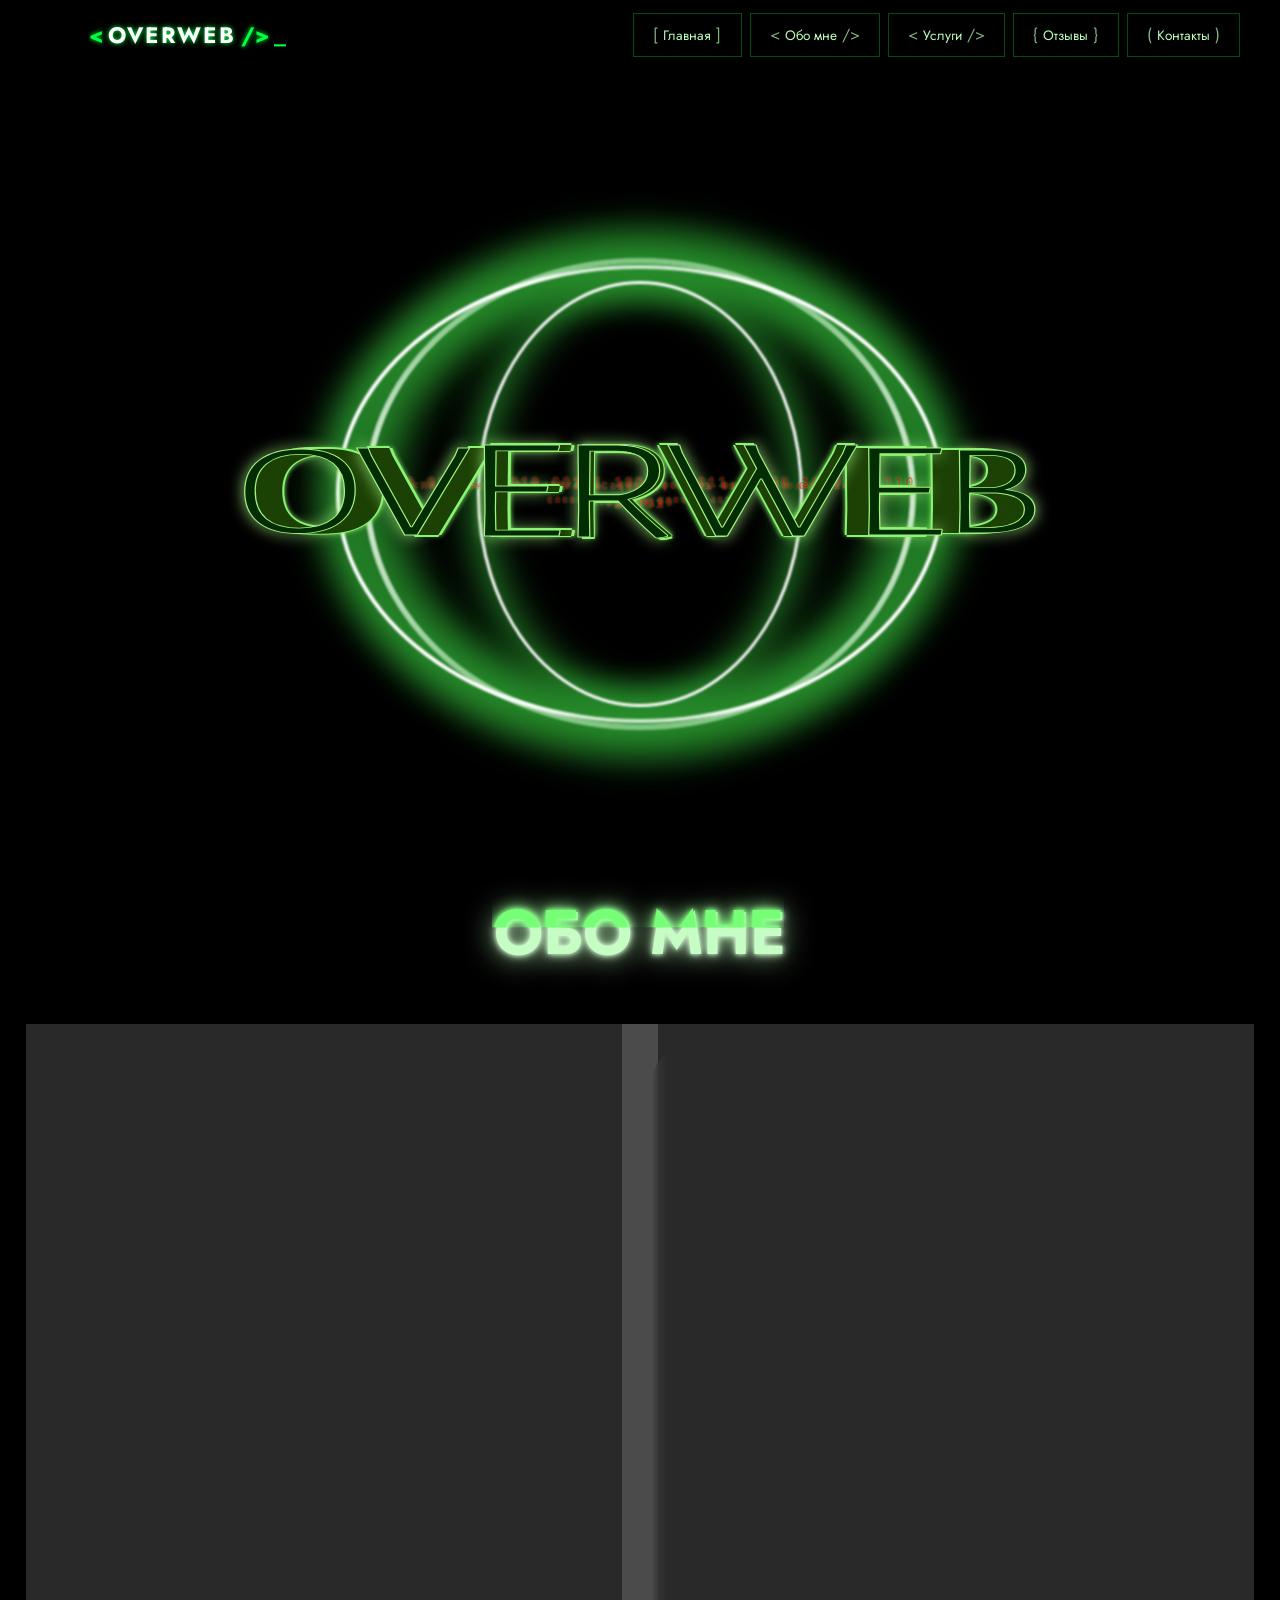
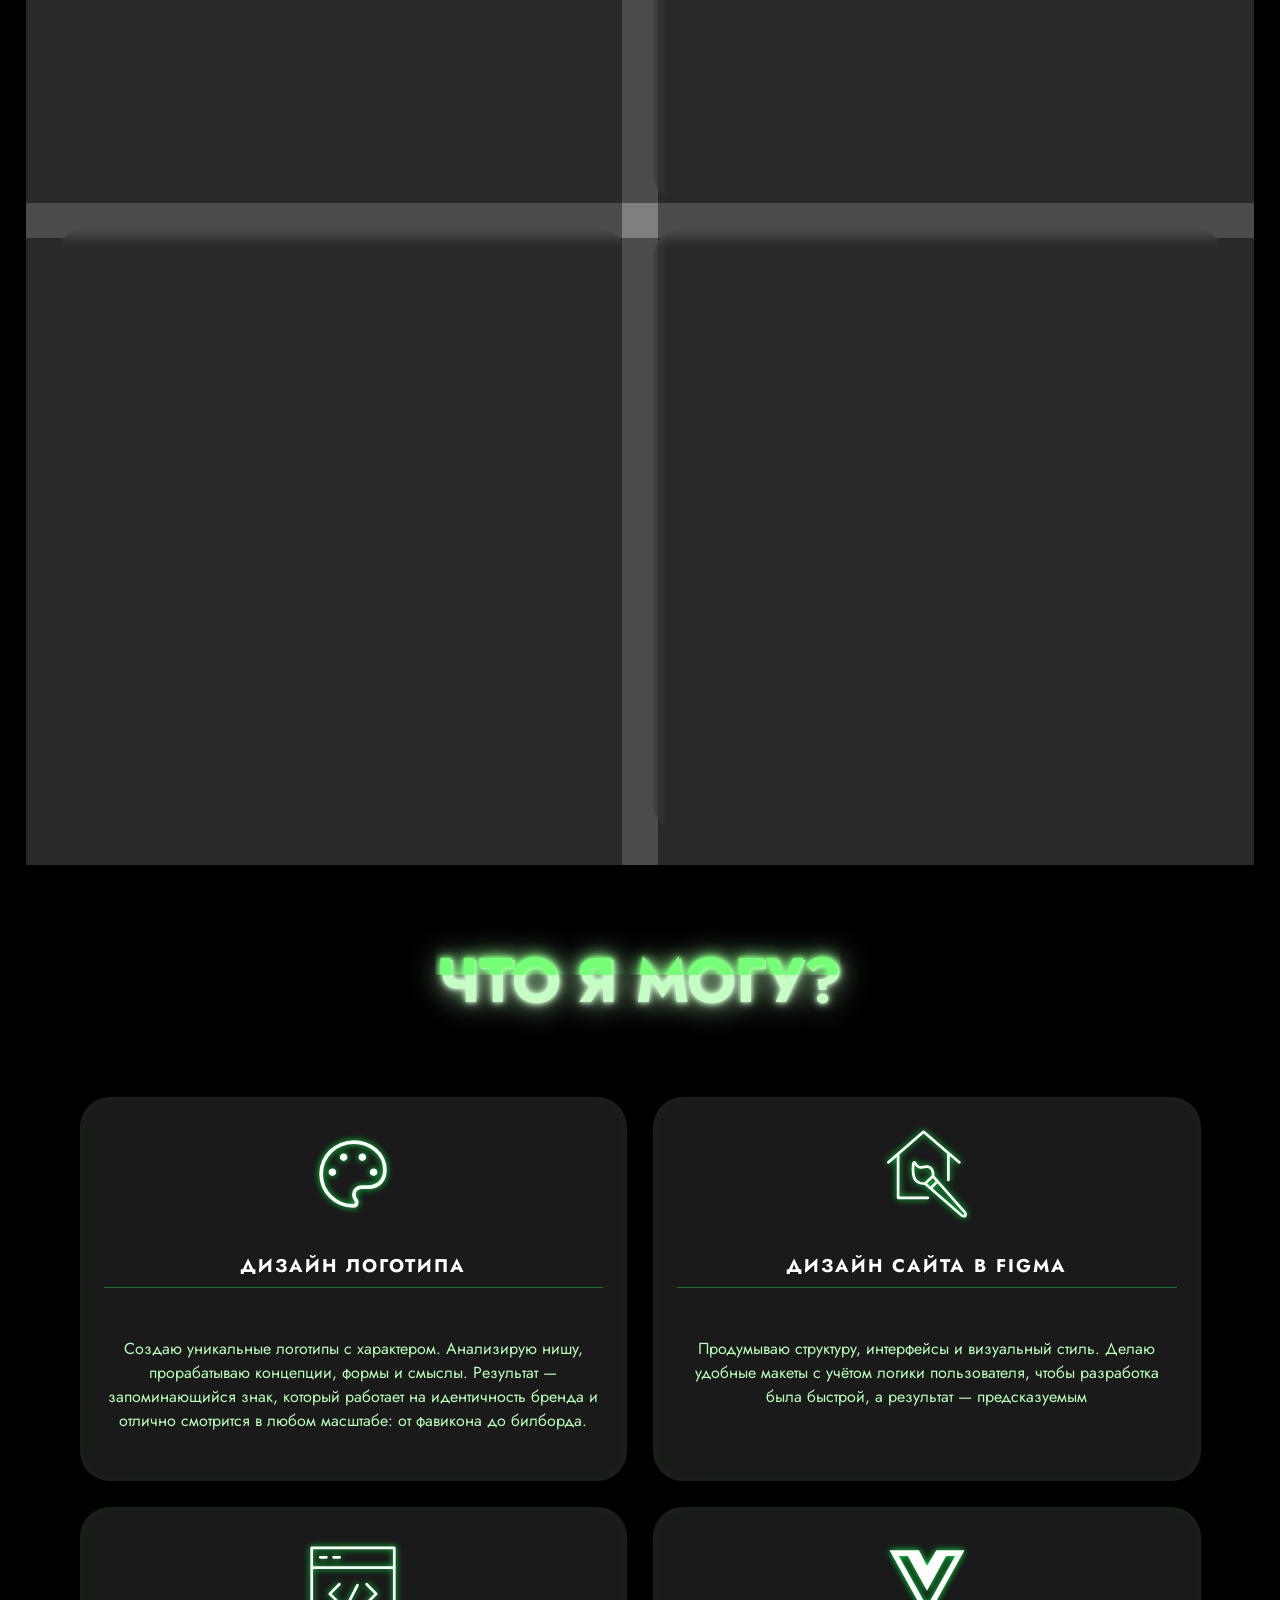
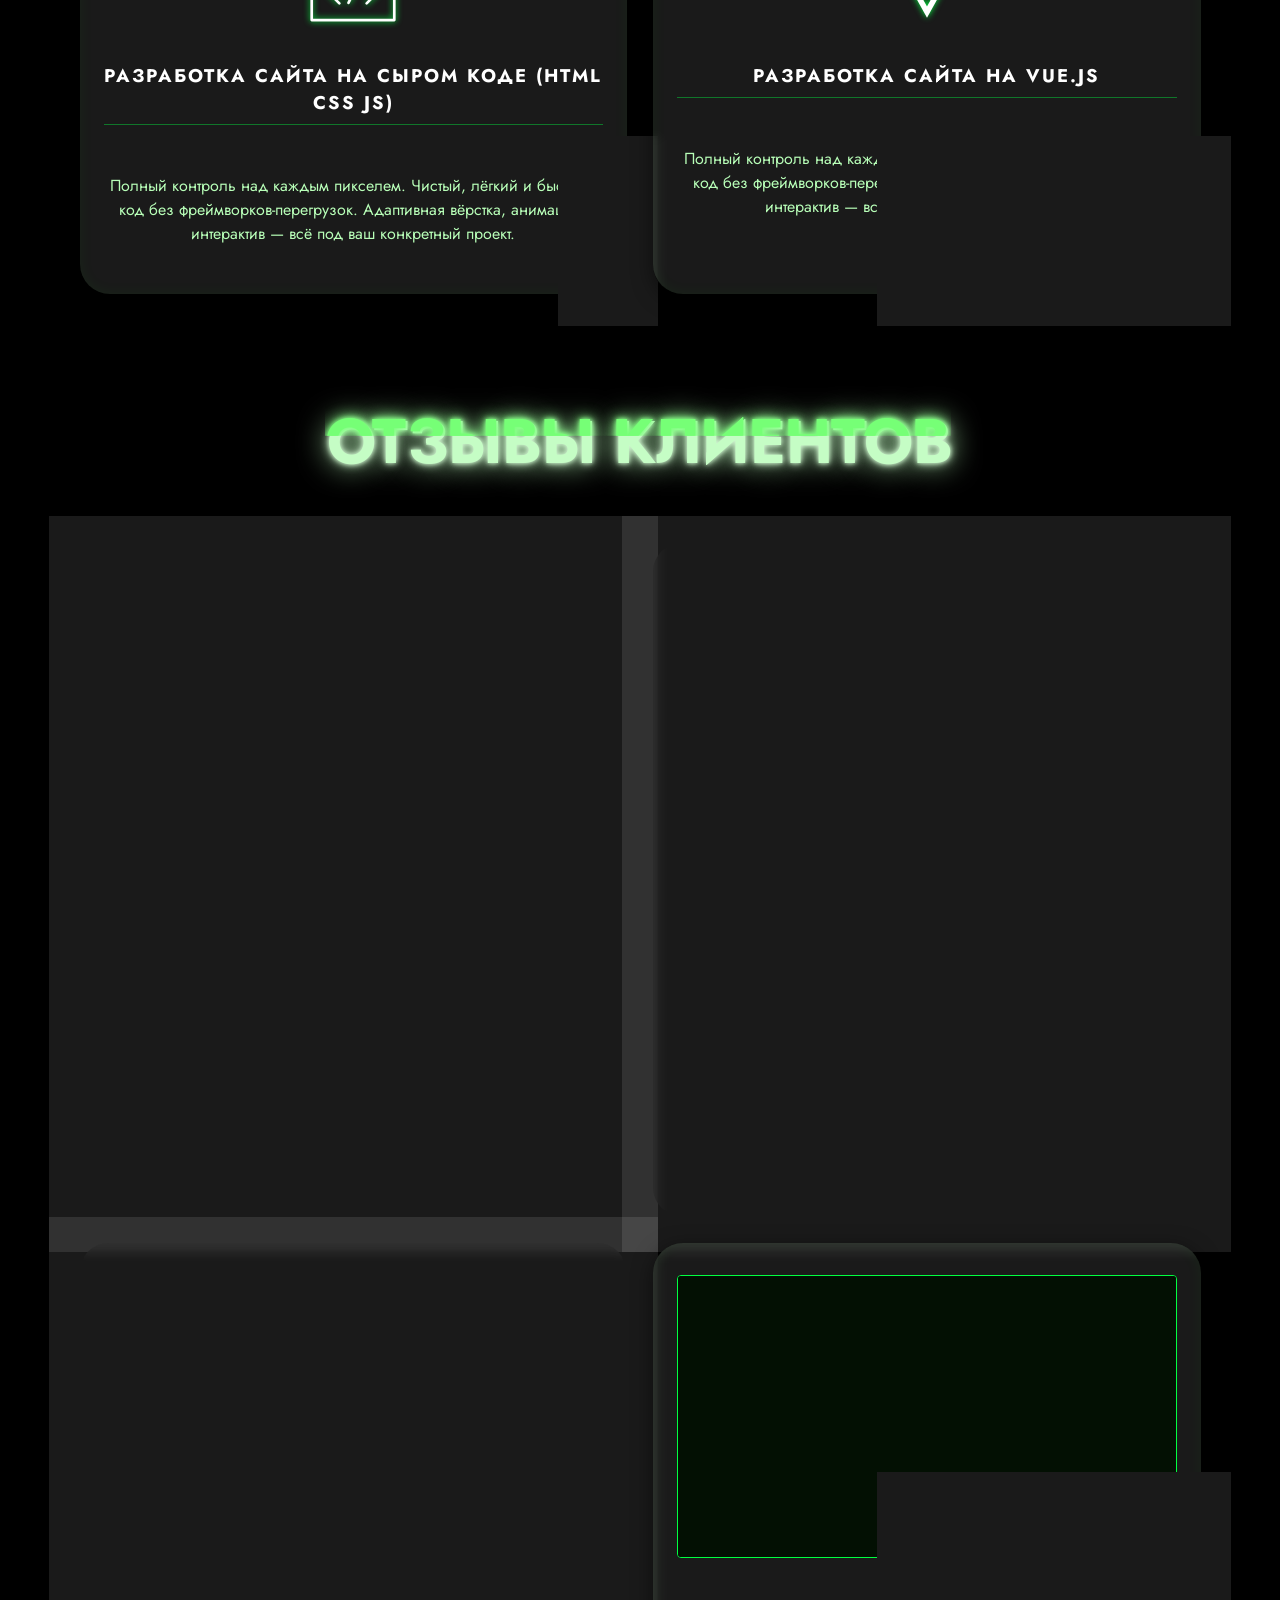
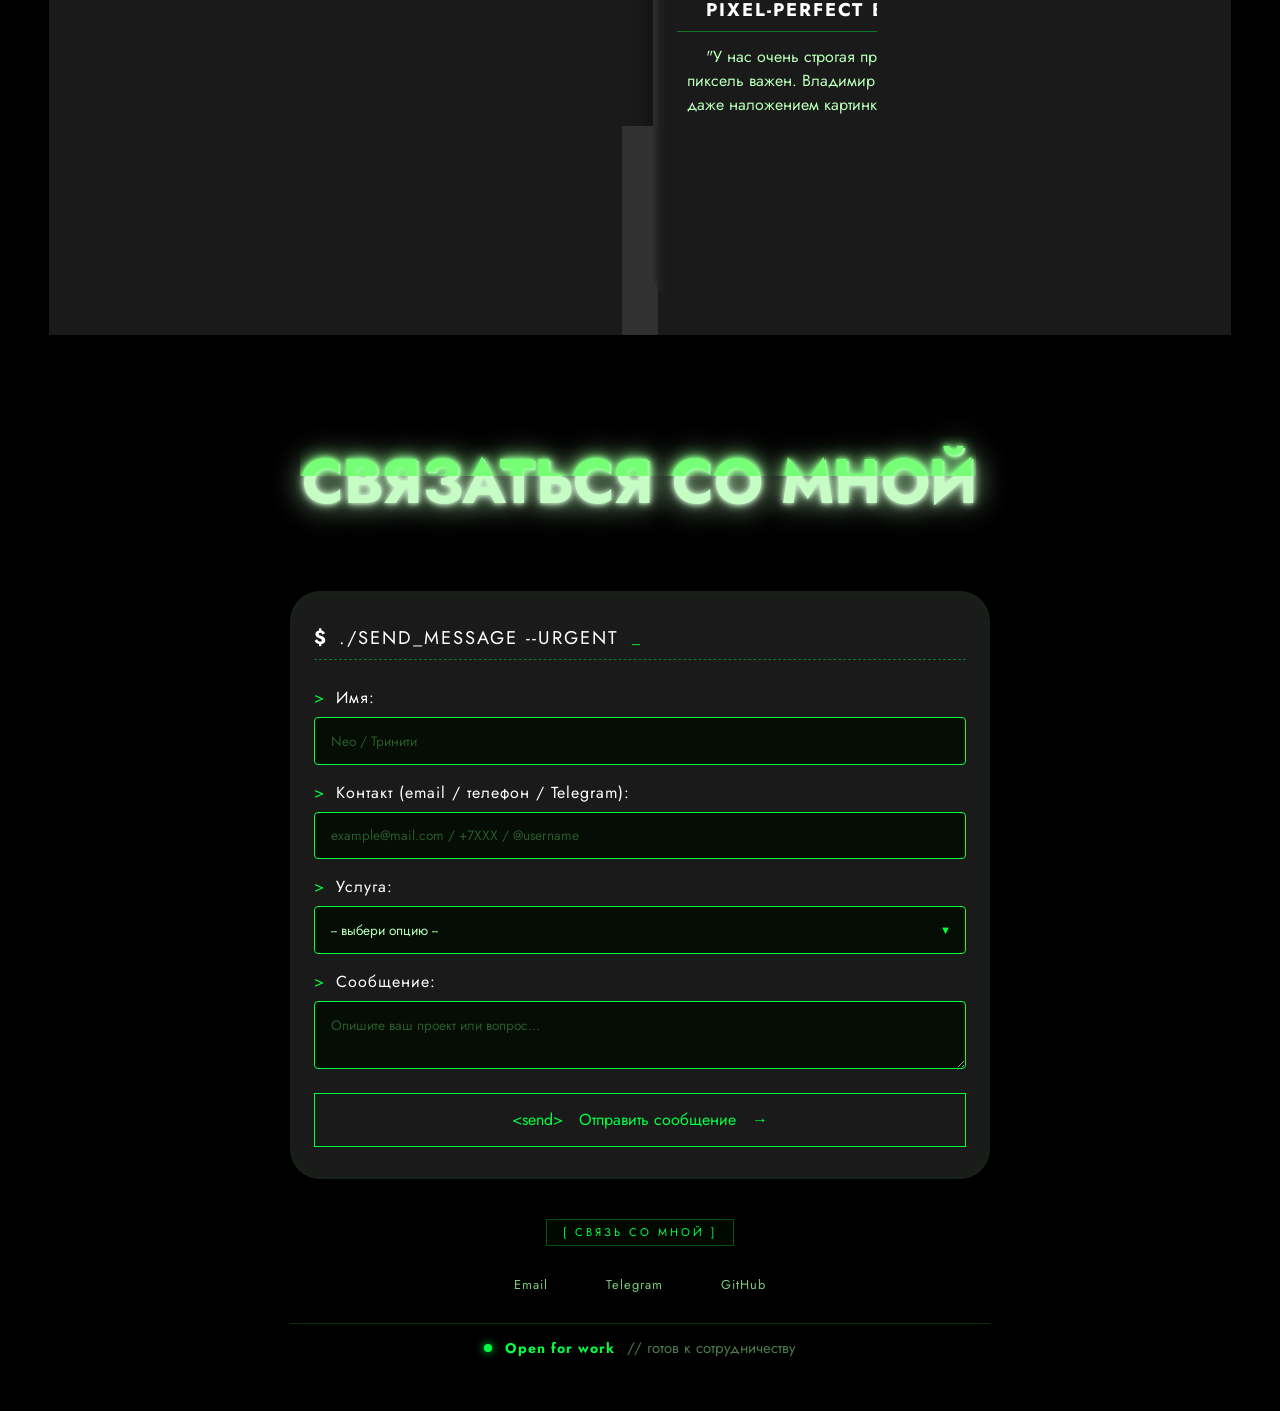
==== commit 1273601b: "new coimmit" ====
--- a/index.html
+++ b/index.html
@@ -310,21 +310,19 @@
     </header>
 
     <div class="block block__first">
-        <div class="neon__wrapper">
-            <div class="neon">
-                <div class="neon__ring neon__ring--big"></div>
-                <div class="neon__ring neon__ring--medium"></div>
-                <div class="neon__ring neon__ring--small"></div>
-            
-                <div class="matrix-ring matrix-ring--big-code" data-code="10110 01101 11010 00111 10001 01011 11100 10101 01110 11001"></div>
-                <div class="matrix-ring matrix-ring--medium-code" data-code="&lt;MATRIX&gt; 0x7F 0x9E 0x3C || 01001001 01101110 01101001 01110100"></div>
-                <div class="matrix-ring matrix-ring--small-code" data-code="~ $#@ %^ &amp;* 0101 1010 1110 0001 1001 || LOADING..."></div>
-            
-                <div class="neon__name neon__name--desktop"><span>O</span><span>V</span><span>E</span><span>R</span><span>W</span><span>E</span><span>B</span></div>
-            </div>
-            <!-- <div class="tv-effect"></div> -->
-            <!-- <div class="glow"></div> -->
-        </div>
+        <div class="neon">
+            <div class="neon__ring neon__ring--big"></div>
+            <div class="neon__ring neon__ring--medium"></div>
+            <div class="neon__ring neon__ring--small"></div>
+        
+            <div class="matrix-ring matrix-ring--big-code" data-code="10110 01101 11010 00111 10001 01011 11100 10101 01110 11001"></div>
+            <div class="matrix-ring matrix-ring--medium-code" data-code="&lt;MATRIX&gt; 0x7F 0x9E 0x3C || 01001001 01101110 01101001 01110100"></div>
+            <div class="matrix-ring matrix-ring--small-code" data-code="~ $#@ %^ &amp;* 0101 1010 1110 0001 1001 || LOADING..."></div>
+        
+            <div class="neon__name neon__name--desktop"><span>O</span><span>V</span><span>E</span><span>R</span><span>W</span><span>E</span><span>B</span></div>
+        </div>
+        <!-- <div class="tv-effect"></div> -->
+        <!-- <div class="glow"></div> -->
     </div>
 
     
@@ -718,129 +716,6 @@
     <script src="./scripts/rain.js"></script>
     <script src="./scripts/neon.js"></script>
     <script src="./scripts/form.js"></script>
-    <script src="./scripts/header.js"></script>
-    <script type="importmap">
-        {
-            "imports": {
-                "three": "https://unpkg.com/three@0.128.0/build/three.module.js",
-                "three/addons/": "https://unpkg.com/three@0.128.0/examples/jsm/"
-            }
-        }
-    </script>
-
-    <script type="module">
-        import * as THREE from 'three';
-        import { OrbitControls } from 'three/addons/controls/OrbitControls.js'; // только для фиксации угла, но не будем использовать, сделаем статичный поворот
-        
-        const michromaJSON = {"glyphs":{"0":{"ha":1321,"x_min":87,"x_max":1234,"o":"m 1104 534 q 1096 731 1104 654 q 1066 853 1088 808 q 1002 919 1044 898 q 894 945 960 939 q 730 951 827 951 l 591 951 q 427 945 494 951 q 319 919 361 939 q 255 853 277 898 q 225 731 233 808 q 217 534 217 654 l 217 507 q 225 316 217 392 q 255 195 233 240 q 319 127 277 149 q 427 98 361 104 q 591 91 494 91 l 730 91 q 894 98 827 91 q 1002 127 960 104 q 1066 195 1044 149 q 1096 316 1088 240 q 1104 507 1104 392 l 1104 534 m 87 507 l 87 534 q 100 767 87 673 q 147 920 114 861 q 238 1010 180 979 q 382 1052 295 1041 q 591 1063 469 1063 l 730 1063 q 939 1052 852 1063 q 1083 1010 1026 1041 q 1174 920 1141 979 q 1221 767 1207 861 q 1234 534 1234 673 l 1234 507 q 1212 235 1234 340 q 1135 75 1190 131 q 981 -1 1080 20 q 730 -22 883 -22 l 591 -22 q 340 -1 438 -22 q 186 75 241 20 q 109 235 131 131 q 87 507 87 340 z "},"1":{"ha":1321,"x_min":250,"x_max":1173,"o":"m 263 0 l 263 109 l 680 109 l 680 932 l 291 802 l 250 903 l 670 1042 l 810 1042 l 810 109 l 1173 109 l 1173 0 l 263 0 z "},"2":{"ha":1321,"x_min":113,"x_max":1240,"o":"m 113 252 q 130 404 113 342 q 195 503 146 466 q 335 557 243 541 q 576 574 427 574 l 819 574 q 984 582 924 574 q 1070 609 1043 589 q 1104 667 1097 629 q 1110 768 1110 705 q 1098 870 1110 833 q 1050 924 1086 907 q 944 946 1014 941 q 758 951 873 951 l 610 951 q 415 946 488 951 q 305 924 342 941 q 255 870 268 907 q 243 768 243 833 l 113 768 q 133 914 113 857 q 205 1004 153 972 q 354 1050 258 1037 q 603 1063 450 1063 l 764 1063 q 1005 1050 911 1063 q 1150 1004 1099 1037 q 1221 914 1201 972 q 1240 768 1240 857 q 1210 588 1240 654 q 1104 493 1180 522 q 891 465 1029 465 l 593 465 q 401 457 471 465 q 296 426 330 449 q 253 361 262 404 q 243 252 243 319 l 243 109 l 1199 109 l 1199 0 l 113 0 l 113 252 z "},"3":{"ha":1321,"x_min":90,"x_max":1232,"o":"m 563 -22 q 317 -5 410 -22 q 174 48 223 11 q 107 148 124 85 q 90 301 90 210 l 220 301 q 230 192 220 233 q 273 129 239 151 q 378 99 307 106 q 570 91 448 91 l 751 91 q 943 99 873 91 q 1048 129 1014 106 q 1092 192 1082 151 q 1101 301 1101 233 q 1092 398 1101 361 q 1049 454 1082 435 q 946 479 1016 473 q 755 486 876 486 l 553 486 l 553 595 l 782 595 q 958 602 893 595 q 1053 626 1022 608 q 1093 679 1084 644 q 1101 768 1101 713 q 1089 870 1101 833 q 1039 924 1076 907 q 929 946 1002 941 q 734 951 856 951 l 587 951 q 392 946 465 951 q 282 924 319 941 q 232 870 245 907 q 220 768 220 833 l 90 768 q 110 914 90 857 q 182 1004 130 972 q 331 1050 235 1037 q 580 1063 427 1063 l 741 1063 q 990 1050 894 1063 q 1139 1004 1086 1037 q 1212 914 1192 972 q 1232 768 1232 857 q 1192 607 1232 663 q 1090 540 1152 551 q 1192 469 1153 527 q 1232 301 1232 410 q 1214 148 1232 210 q 1147 48 1197 85 q 1004 -5 1098 11 q 758 -22 911 -22 l 563 -22 z "},"4":{"ha":1389,"x_min":87,"x_max":1302,"o":"m 998 0 l 998 217 l 87 217 l 87 347 l 955 1042 l 1128 1042 l 1128 326 l 1302 326 l 1302 217 l 1128 217 l 1128 0 l 998 0 m 217 326 l 998 326 l 998 955 l 217 326 z "},"5":{"ha":1321,"x_min":120,"x_max":1234,"o":"m 138 498 l 138 1042 l 1188 1042 l 1188 933 l 268 933 l 268 592 q 492 663 329 663 l 805 663 q 1032 647 947 663 q 1161 596 1118 631 q 1220 505 1205 561 q 1234 369 1234 449 l 1234 301 q 1217 147 1234 210 q 1150 48 1200 85 q 1007 -5 1101 11 q 761 -22 913 -22 l 593 -22 q 347 -5 441 -22 q 204 48 254 11 q 137 148 155 85 q 120 301 120 210 l 250 301 q 260 192 250 233 q 304 129 270 151 q 408 99 338 106 q 600 91 479 91 l 754 91 q 946 98 876 91 q 1050 128 1017 106 q 1094 192 1084 150 q 1104 301 1104 233 l 1104 369 q 1095 466 1104 429 q 1052 522 1085 503 q 949 547 1019 541 q 758 553 879 553 l 614 553 q 391 543 463 553 q 292 498 319 532 l 138 498 z "},"6":{"ha":1321,"x_min":105,"x_max":1247,"o":"m 578 -22 q 332 -5 426 -22 q 189 48 239 11 q 122 148 140 85 q 105 301 105 210 l 105 761 q 125 908 105 850 q 198 1001 145 967 q 347 1049 250 1035 q 595 1063 443 1063 l 757 1063 q 999 1050 907 1063 q 1141 1004 1092 1037 q 1207 914 1190 972 q 1224 768 1224 857 l 1094 768 q 1084 870 1094 833 q 1041 924 1074 907 q 938 946 1007 941 q 750 951 869 951 l 602 951 q 408 945 481 951 q 298 921 335 939 q 248 864 260 903 q 235 761 235 826 l 235 524 q 460 595 297 595 l 818 595 q 1045 579 960 595 q 1174 528 1131 563 q 1233 437 1218 493 q 1247 301 1247 381 q 1230 148 1247 210 q 1163 48 1213 85 q 1020 -5 1114 11 q 774 -22 926 -22 l 578 -22 m 1117 301 q 1107 398 1117 361 q 1065 454 1098 435 q 962 479 1031 473 q 770 486 892 486 l 582 486 q 391 479 460 486 q 288 454 321 473 q 245 398 254 435 q 235 301 235 361 q 245 192 235 233 q 289 129 255 151 q 393 99 323 106 q 585 91 464 91 l 767 91 q 959 99 888 91 q 1063 129 1029 106 q 1107 192 1097 151 q 1117 301 1117 233 z "},"7":{"ha":1345,"x_min":87,"x_max":1259,"o":"m 304 0 l 1107 933 l 87 933 l 87 1042 l 1259 1042 l 1259 911 l 477 0 l 304 0 z "},"8":{"ha":1321,"x_min":90,"x_max":1232,"o":"m 1101 768 q 1089 870 1101 833 q 1039 924 1076 907 q 929 946 1002 941 q 734 951 856 951 l 587 951 q 392 946 465 951 q 282 924 319 941 q 232 870 245 907 q 220 768 220 833 q 229 679 220 713 q 268 626 237 644 q 363 602 299 608 q 539 595 428 595 l 782 595 q 958 602 893 595 q 1053 626 1022 608 q 1093 679 1084 644 q 1101 768 1101 713 m 90 301 q 129 469 90 410 q 231 540 168 527 q 129 607 169 551 q 90 768 90 663 q 110 914 90 857 q 182 1004 130 972 q 331 1050 235 1037 q 580 1063 427 1063 l 741 1063 q 990 1050 894 1063 q 1139 1004 1086 1037 q 1212 914 1192 972 q 1232 768 1232 857 q 1192 607 1232 663 q 1090 540 1152 551 q 1192 469 1153 527 q 1232 301 1232 410 q 1214 148 1232 210 q 1147 48 1197 85 q 1004 -5 1098 11 q 758 -22 911 -22 l 563 -22 q 317 -5 410 -22 q 174 48 223 11 q 107 148 124 85 q 90 301 90 210 m 1101 301 q 1092 398 1101 361 q 1049 454 1082 435 q 946 479 1016 473 q 755 486 876 486 l 566 486 q 375 479 445 486 q 272 454 305 473 q 229 398 239 435 q 220 301 220 361 q 230 192 220 233 q 273 129 239 151 q 378 99 307 106 q 570 91 448 91 l 751 91 q 943 99 873 91 q 1048 129 1014 106 q 1092 192 1082 151 q 1101 301 1101 233 z "},"9":{"ha":1345,"x_min":90,"x_max":1232,"o":"m 580 -22 q 334 -8 427 -22 q 191 37 240 5 q 124 127 142 70 q 106 274 106 185 l 237 274 q 247 172 237 209 q 291 117 256 134 q 395 96 325 100 q 587 91 466 91 l 734 91 q 929 98 856 91 q 1039 124 1002 104 q 1089 183 1076 144 q 1101 288 1101 222 l 1101 518 q 877 447 1040 447 l 519 447 q 292 463 377 447 q 162 514 206 479 q 104 605 119 549 q 90 741 90 661 q 107 894 90 832 q 174 994 124 956 q 317 1047 223 1031 q 563 1063 410 1063 l 758 1063 q 1004 1047 911 1063 q 1147 994 1098 1031 q 1214 894 1197 956 q 1232 741 1232 832 l 1232 288 q 1212 139 1232 199 q 1139 44 1192 79 q 990 -6 1086 9 q 741 -22 894 -22 l 580 -22 m 1101 741 q 1092 850 1101 808 q 1048 913 1082 891 q 943 943 1014 935 q 751 951 873 951 l 570 951 q 378 943 448 951 q 273 913 307 935 q 230 850 239 891 q 220 741 220 808 q 229 644 220 680 q 272 588 239 607 q 375 563 305 569 q 566 556 445 556 l 755 556 q 946 563 876 556 q 1049 588 1016 569 q 1092 644 1082 607 q 1101 741 1101 680 z "},"A":{"ha":1476,"x_min":43,"x_max":1432,"o":"m 43 0 l 651 1042 l 825 1042 l 1432 0 l 1280 0 l 1150 239 l 326 239 l 195 0 l 43 0 m 391 347 l 1085 347 l 738 955 l 391 347 z "},"Á":{"ha":1476,"x_min":43,"x_max":1432,"o":"m 43 0 l 651 1042 l 825 1042 l 1432 0 l 1280 0 l 1150 239 l 326 239 l 195 0 l 43 0 m 391 347 l 1085 347 l 738 955 l 391 347 m 586 1171 l 543 1236 l 933 1561 l 1013 1444 l 586 1171 z "},"Ă":{"ha":1476,"x_min":43,"x_max":1432,"o":"m 43 0 l 651 1042 l 825 1042 l 1432 0 l 1280 0 l 1150 239 l 326 239 l 195 0 l 43 0 m 391 347 l 1085 347 l 738 955 l 391 347 m 738 1147 q 597 1170 656 1147 q 508 1250 539 1193 q 477 1411 477 1308 l 586 1411 q 633 1255 586 1283 q 738 1240 656 1240 q 846 1257 819 1240 q 890 1411 890 1283 l 998 1411 q 967 1250 998 1308 q 879 1170 937 1193 q 738 1147 821 1147 z "},"Ǎ":{"ha":1476,"x_min":43,"x_max":1432,"o":"m 43 0 l 651 1042 l 825 1042 l 1432 0 l 1280 0 l 1150 239 l 326 239 l 195 0 l 43 0 m 391 347 l 1085 347 l 738 955 l 391 347 m 673 1153 l 456 1478 l 543 1544 l 738 1240 l 933 1544 l 1020 1478 l 803 1153 l 673 1153 z "},"Â":{"ha":1476,"x_min":43,"x_max":1432,"o":"m 43 0 l 651 1042 l 825 1042 l 1432 0 l 1280 0 l 1150 239 l 326 239 l 195 0 l 43 0 m 391 347 l 1085 347 l 738 955 l 391 347 m 543 1149 l 456 1214 l 673 1539 l 803 1539 l 1020 1214 l 933 1149 l 738 1453 l 543 1149 z "},"Ȁ":{"ha":1476,"x_min":43,"x_max":1432,"o":"m 43 0 l 651 1042 l 825 1042 l 1432 0 l 1280 0 l 1150 239 l 326 239 l 195 0 l 43 0 m 391 347 l 1085 347 l 738 955 l 391 347 z "},"Ä":{"ha":1476,"x_min":43,"x_max":1432,"o":"m 43 0 l 651 1042 l 825 1042 l 1432 0 l 1280 0 l 1150 239 l 326 239 l 195 0 l 43 0 m 391 347 l 1085 347 l 738 955 l 391 347 m 913 1172 l 913 1302 l 1043 1302 l 1043 1172 l 913 1172 m 433 1172 l 433 1302 l 563 1302 l 563 1172 l 433 1172 z "},"Ȧ":{"ha":1476,"x_min":43,"x_max":1432,"o":"m 43 0 l 651 1042 l 825 1042 l 1432 0 l 1280 0 l 1150 239 l 326 239 l 195 0 l 43 0 m 391 347 l 1085 347 l 738 955 l 391 347 m 673 1172 l 673 1302 l 803 1302 l 803 1172 l 673 1172 z "},"À":{"ha":1476,"x_min":43,"x_max":1432,"o":"m 43 0 l 651 1042 l 825 1042 l 1432 0 l 1280 0 l 1150 239 l 326 239 l 195 0 l 43 0 m 391 347 l 1085 347 l 738 955 l 391 347 m 975 1169 l 548 1443 l 628 1560 l 1019 1234 l 975 1169 z "},"Ȃ":{"ha":1476,"x_min":43,"x_max":1432,"o":"m 43 0 l 651 1042 l 825 1042 l 1432 0 l 1280 0 l 1150 239 l 326 239 l 195 0 l 43 0 m 391 347 l 1085 347 l 738 955 l 391 347 m 738 1411 q 879 1389 821 1411 q 967 1308 937 1366 q 998 1147 998 1251 l 890 1147 q 846 1301 890 1275 q 738 1318 819 1318 q 633 1303 656 1318 q 586 1147 586 1275 l 477 1147 q 508 1308 477 1251 q 597 1389 539 1366 q 738 1411 656 1411 z "},"Ā":{"ha":1476,"x_min":43,"x_max":1432,"o":"m 43 0 l 651 1042 l 825 1042 l 1432 0 l 1280 0 l 1150 239 l 326 239 l 195 0 l 43 0 m 391 347 l 1085 347 l 738 955 l 391 347 m 477 1145 l 477 1254 l 998 1254 l 998 1145 l 477 1145 z "},"Ą":{"ha":1476,"x_min":43,"x_max":1432,"o":"m 43 0 l 651 1042 l 825 1042 l 1432 0 l 1280 0 l 1150 239 l 326 239 l 195 0 l 43 0 m 391 347 l 1085 347 l 738 955 l 391 347 m 1412 -376 q 1174 -285 1236 -376 q 1152 -215 1152 -251 q 1159 -157 1152 -179 q 1179 -114 1166 -135 q 1325 14 1225 -41 l 1412 14 q 1282 -181 1282 -72 q 1318 -251 1282 -235 q 1412 -268 1354 -268 l 1412 -376 z "},"Å":{"ha":1476,"x_min":43,"x_max":1432,"o":"m 43 0 l 651 1042 l 825 1042 l 1432 0 l 1280 0 l 1150 239 l 326 239 l 195 0 l 43 0 m 391 347 l 1085 347 l 738 955 l 391 347 m 738 1169 q 562 1227 625 1169 q 499 1386 499 1286 q 565 1547 499 1491 q 738 1603 631 1603 q 913 1545 850 1603 q 977 1386 977 1487 q 910 1225 977 1282 q 738 1169 844 1169 m 738 1256 q 849 1303 812 1256 q 868 1386 868 1327 q 837 1484 868 1451 q 738 1516 806 1516 q 627 1469 664 1516 q 608 1386 608 1445 q 639 1289 608 1321 q 738 1256 670 1256 z "},"Ǻ":{"ha":1476,"x_min":43,"x_max":1432,"o":"m 43 0 l 651 1042 l 825 1042 l 1432 0 l 1280 0 l 1150 239 l 326 239 l 195 0 l 43 0 m 391 347 l 1085 347 l 738 955 l 391 347 m 738 1169 q 562 1227 625 1169 q 499 1386 499 1286 q 565 1547 499 1491 q 738 1603 631 1603 q 913 1545 850 1603 q 977 1386 977 1487 q 910 1225 977 1282 q 738 1169 844 1169 m 738 1256 q 849 1303 812 1256 q 868 1386 868 1327 q 837 1484 868 1451 q 738 1516 806 1516 q 627 1469 664 1516 q 608 1386 608 1445 q 639 1289 608 1321 q 738 1256 670 1256 m 586 1671 l 543 1736 l 933 2062 l 1013 1945 l 586 1671 z "},"Ã":{"ha":1476,"x_min":43,"x_max":1432,"o":"m 43 0 l 651 1042 l 825 1042 l 1432 0 l 1280 0 l 1150 239 l 326 239 l 195 0 l 43 0 m 391 347 l 1085 347 l 738 955 l 391 347 m 434 1171 q 484 1300 434 1255 q 608 1345 534 1345 q 756 1312 678 1345 q 805 1291 779 1302 q 859 1279 831 1279 q 901 1292 891 1279 q 911 1344 911 1304 l 1042 1344 q 979 1207 1042 1254 q 868 1171 930 1171 q 720 1203 797 1171 q 671 1224 697 1213 q 617 1236 644 1236 q 573 1223 583 1236 q 564 1171 564 1211 l 434 1171 z "},"Æ":{"ha":2083,"x_min":0,"x_max":1997,"o":"m 0 0 l 955 1042 l 1997 1042 l 1997 933 l 1128 933 l 1128 586 l 1953 586 l 1953 477 l 1128 477 l 1128 109 l 1997 109 l 1997 0 l 998 0 l 998 239 l 395 239 l 174 0 l 0 0 m 477 347 l 998 347 l 998 933 l 477 347 z "},"Ǽ":{"ha":2083,"x_min":0,"x_max":1997,"o":"m 0 0 l 955 1042 l 1997 1042 l 1997 933 l 1128 933 l 1128 586 l 1953 586 l 1953 477 l 1128 477 l 1128 109 l 1997 109 l 1997 0 l 998 0 l 998 239 l 395 239 l 174 0 l 0 0 m 477 347 l 998 347 l 998 933 l 477 347 m 1371 1171 l 1328 1236 l 1718 1561 l 1799 1444 l 1371 1171 z "},"Ǣ":{"ha":2083,"x_min":0,"x_max":1997,"o":"m 0 0 l 955 1042 l 1997 1042 l 1997 933 l 1128 933 l 1128 586 l 1953 586 l 1953 477 l 1128 477 l 1128 109 l 1997 109 l 1997 0 l 998 0 l 998 239 l 395 239 l 174 0 l 0 0 m 477 347 l 998 347 l 998 933 l 477 347 m 1263 1145 l 1263 1254 l 1784 1254 l 1784 1145 l 1263 1145 z "},"B":{"ha":1432,"x_min":130,"x_max":1345,"o":"m 130 0 l 130 1042 l 960 1042 q 1154 1020 1078 1042 q 1266 942 1230 998 q 1302 783 1302 886 q 1259 631 1302 691 q 1128 564 1217 570 q 1295 482 1244 553 q 1345 304 1345 411 q 1324 151 1345 211 q 1253 59 1303 92 q 1117 13 1202 26 q 903 0 1031 0 l 130 0 m 260 608 l 867 608 q 1040 615 972 608 q 1139 659 1107 623 q 1172 783 1172 696 q 1153 884 1172 852 q 1087 924 1133 916 q 960 933 1041 933 l 260 933 l 260 608 m 260 109 l 903 109 q 1056 113 996 109 q 1152 136 1117 118 q 1201 194 1187 155 q 1215 304 1215 234 q 1188 416 1215 376 q 1114 473 1162 456 q 1003 495 1066 491 q 867 499 940 499 l 260 499 l 260 109 z "},"Ḃ":{"ha":1432,"x_min":130,"x_max":1345,"o":"m 130 0 l 130 1042 l 960 1042 q 1154 1020 1078 1042 q 1266 942 1230 998 q 1302 783 1302 886 q 1259 631 1302 691 q 1128 564 1217 570 q 1295 482 1244 553 q 1345 304 1345 411 q 1324 151 1345 211 q 1253 59 1303 92 q 1117 13 1202 26 q 903 0 1031 0 l 130 0 m 260 608 l 867 608 q 1040 615 972 608 q 1139 659 1107 623 q 1172 783 1172 696 q 1153 884 1172 852 q 1087 924 1133 916 q 960 933 1041 933 l 260 933 l 260 608 m 260 109 l 903 109 q 1056 113 996 109 q 1152 136 1117 118 q 1201 194 1187 155 q 1215 304 1215 234 q 1188 416 1215 376 q 1114 473 1162 456 q 1003 495 1066 491 q 867 499 940 499 l 260 499 l 260 109 m 671 1172 l 671 1302 l 802 1302 l 802 1172 l 671 1172 z "},"C":{"ha":1455,"x_min":87,"x_max":1366,"o":"m 87 507 l 87 534 q 100 767 87 673 q 147 920 114 861 q 238 1010 180 979 q 382 1052 295 1041 q 591 1063 469 1063 l 864 1063 q 1100 1050 1004 1063 q 1254 998 1196 1037 q 1339 883 1313 959 q 1366 683 1366 808 l 1236 683 q 1218 836 1236 781 q 1159 915 1200 890 q 1045 945 1117 939 q 864 951 973 951 l 591 951 q 427 945 494 951 q 319 919 361 939 q 255 853 277 898 q 225 731 233 808 q 217 534 217 654 l 217 507 q 225 316 217 392 q 255 195 233 240 q 319 127 277 149 q 427 98 361 104 q 591 91 494 91 l 864 91 q 1045 96 973 91 q 1159 123 1117 100 q 1218 200 1200 146 q 1236 352 1236 254 l 1366 352 q 1339 153 1366 227 q 1254 40 1313 78 q 1100 -9 1196 3 q 864 -22 1004 -22 l 591 -22 q 340 -1 438 -22 q 186 75 241 20 q 109 235 131 131 q 87 507 87 340 z "},"Ć":{"ha":1455,"x_min":87,"x_max":1366,"o":"m 87 507 l 87 534 q 100 767 87 673 q 147 920 114 861 q 238 1010 180 979 q 382 1052 295 1041 q 591 1063 469 1063 l 864 1063 q 1100 1050 1004 1063 q 1254 998 1196 1037 q 1339 883 1313 959 q 1366 683 1366 808 l 1236 683 q 1218 836 1236 781 q 1159 915 1200 890 q 1045 945 1117 939 q 864 951 973 951 l 591 951 q 427 945 494 951 q 319 919 361 939 q 255 853 277 898 q 225 731 233 808 q 217 534 217 654 l 217 507 q 225 316 217 392 q 255 195 233 240 q 319 127 277 149 q 427 98 361 104 q 591 91 494 91 l 864 91 q 1045 96 973 91 q 1159 123 1117 100 q 1218 200 1200 146 q 1236 352 1236 254 l 1366 352 q 1339 153 1366 227 q 1254 40 1313 78 q 1100 -9 1196 3 q 864 -22 1004 -22 l 591 -22 q 340 -1 438 -22 q 186 75 241 20 q 109 235 131 131 q 87 507 87 340 m 569 1171 l 526 1236 l 916 1561 l 996 1444 l 569 1171 z "},"Č":{"ha":1455,"x_min":87,"x_max":1366,"o":"m 87 507 l 87 534 q 100 767 87 673 q 147 920 114 861 q 238 1010 180 979 q 382 1052 295 1041 q 591 1063 469 1063 l 864 1063 q 1100 1050 1004 1063 q 1254 998 1196 1037 q 1339 883 1313 959 q 1366 683 1366 808 l 1236 683 q 1218 836 1236 781 q 1159 915 1200 890 q 1045 945 1117 939 q 864 951 973 951 l 591 951 q 427 945 494 951 q 319 919 361 939 q 255 853 277 898 q 225 731 233 808 q 217 534 217 654 l 217 507 q 225 316 217 392 q 255 195 233 240 q 319 127 277 149 q 427 98 361 104 q 591 91 494 91 l 864 91 q 1045 96 973 91 q 1159 123 1117 100 q 1218 200 1200 146 q 1236 352 1236 254 l 1366 352 q 1339 153 1366 227 q 1254 40 1313 78 q 1100 -9 1196 3 q 864 -22 1004 -22 l 591 -22 q 340 -1 438 -22 q 186 75 241 20 q 109 235 131 131 q 87 507 87 340 m 656 1153 l 439 1478 l 526 1544 l 721 1240 l 916 1544 l 1003 1478 l 786 1153 l 656 1153 z "},"Ç":{"ha":1455,"x_min":87,"x_max":1366,"o":"m 87 507 l 87 534 q 100 767 87 673 q 147 920 114 861 q 238 1010 180 979 q 382 1052 295 1041 q 591 1063 469 1063 l 864 1063 q 1100 1050 1004 1063 q 1254 998 1196 1037 q 1339 883 1313 959 q 1366 683 1366 808 l 1236 683 q 1218 836 1236 781 q 1159 915 1200 890 q 1045 945 1117 939 q 864 951 973 951 l 591 951 q 427 945 494 951 q 319 919 361 939 q 255 853 277 898 q 225 731 233 808 q 217 534 217 654 l 217 507 q 225 316 217 392 q 255 195 233 240 q 319 127 277 149 q 427 98 361 104 q 591 91 494 91 l 864 91 q 1045 96 973 91 q 1159 123 1117 100 q 1218 200 1200 146 q 1236 352 1236 254 l 1366 352 q 1339 153 1366 227 q 1254 40 1313 78 q 1100 -9 1196 3 q 864 -22 1004 -22 l 591 -22 q 340 -1 438 -22 q 186 75 241 20 q 109 235 131 131 q 87 507 87 340 m 653 -369 l 653 -260 q 714 -257 684 -260 q 764 -241 744 -254 q 783 -203 783 -229 q 747 -162 783 -172 q 653 -152 711 -152 l 653 43 l 740 43 l 740 -87 q 870 -116 827 -87 q 913 -216 913 -146 q 881 -308 913 -275 q 789 -355 848 -342 q 653 -369 730 -369 z "},"Ĉ":{"ha":1455,"x_min":87,"x_max":1366,"o":"m 87 507 l 87 534 q 100 767 87 673 q 147 920 114 861 q 238 1010 180 979 q 382 1052 295 1041 q 591 1063 469 1063 l 864 1063 q 1100 1050 1004 1063 q 1254 998 1196 1037 q 1339 883 1313 959 q 1366 683 1366 808 l 1236 683 q 1218 836 1236 781 q 1159 915 1200 890 q 1045 945 1117 939 q 864 951 973 951 l 591 951 q 427 945 494 951 q 319 919 361 939 q 255 853 277 898 q 225 731 233 808 q 217 534 217 654 l 217 507 q 225 316 217 392 q 255 195 233 240 q 319 127 277 149 q 427 98 361 104 q 591 91 494 91 l 864 91 q 1045 96 973 91 q 1159 123 1117 100 q 1218 200 1200 146 q 1236 352 1236 254 l 1366 352 q 1339 153 1366 227 q 1254 40 1313 78 q 1100 -9 1196 3 q 864 -22 1004 -22 l 591 -22 q 340 -1 438 -22 q 186 75 241 20 q 109 235 131 131 q 87 507 87 340 m 526 1149 l 439 1214 l 656 1539 l 786 1539 l 1003 1214 l 916 1149 l 721 1453 l 526 1149 z "},"Ċ":{"ha":1455,"x_min":87,"x_max":1366,"o":"m 87 507 l 87 534 q 100 767 87 673 q 147 920 114 861 q 238 1010 180 979 q 382 1052 295 1041 q 591 1063 469 1063 l 864 1063 q 1100 1050 1004 1063 q 1254 998 1196 1037 q 1339 883 1313 959 q 1366 683 1366 808 l 1236 683 q 1218 836 1236 781 q 1159 915 1200 890 q 1045 945 1117 939 q 864 951 973 951 l 591 951 q 427 945 494 951 q 319 919 361 939 q 255 853 277 898 q 225 731 233 808 q 217 534 217 654 l 217 507 q 225 316 217 392 q 255 195 233 240 q 319 127 277 149 q 427 98 361 104 q 591 91 494 91 l 864 91 q 1045 96 973 91 q 1159 123 1117 100 q 1218 200 1200 146 q 1236 352 1236 254 l 1366 352 q 1339 153 1366 227 q 1254 40 1313 78 q 1100 -9 1196 3 q 864 -22 1004 -22 l 591 -22 q 340 -1 438 -22 q 186 75 241 20 q 109 235 131 131 q 87 507 87 340 m 656 1172 l 656 1302 l 786 1302 l 786 1172 l 656 1172 z "},"D":{"ha":1497,"x_min":133,"x_max":1410,"o":"m 133 0 l 133 1042 l 906 1042 q 1157 1023 1059 1042 q 1311 952 1255 1005 q 1388 800 1366 900 q 1410 534 1410 699 l 1410 507 q 1388 248 1410 348 q 1311 94 1366 148 q 1157 20 1255 40 q 906 0 1059 0 l 133 0 m 263 113 l 906 113 q 1101 124 1027 113 q 1214 174 1175 136 q 1266 292 1253 213 q 1280 507 1280 372 l 1280 534 q 1272 720 1280 647 q 1241 836 1263 793 q 1178 898 1219 878 q 1069 924 1136 918 q 906 929 1003 929 l 263 929 l 263 113 z "},"Ǳ":{"ha":2884,"x_min":133,"x_max":2799,"o":"m 133 0 l 133 1042 l 906 1042 q 1157 1023 1059 1042 q 1311 952 1255 1005 q 1388 800 1366 900 q 1410 534 1410 699 l 1410 507 q 1388 248 1410 348 q 1311 94 1366 148 q 1157 20 1255 40 q 906 0 1059 0 l 133 0 m 263 113 l 906 113 q 1101 124 1027 113 q 1214 174 1175 136 q 1266 292 1253 213 q 1280 507 1280 372 l 1280 534 q 1272 720 1280 647 q 1241 836 1263 793 q 1178 898 1219 878 q 1069 924 1136 918 q 906 929 1003 929 l 263 929 l 263 113 m 1584 0 l 1584 109 l 2591 933 l 1627 933 l 1627 1042 l 2777 1042 l 2777 933 l 1764 109 l 2799 109 l 2799 0 l 1584 0 z "},"Ǆ":{"ha":2884,"x_min":133,"x_max":2799,"o":"m 133 0 l 133 1042 l 906 1042 q 1157 1023 1059 1042 q 1311 952 1255 1005 q 1388 800 1366 900 q 1410 534 1410 699 l 1410 507 q 1388 248 1410 348 q 1311 94 1366 148 q 1157 20 1255 40 q 906 0 1059 0 l 133 0 m 263 113 l 906 113 q 1101 124 1027 113 q 1214 174 1175 136 q 1266 292 1253 213 q 1280 507 1280 372 l 1280 534 q 1272 720 1280 647 q 1241 836 1263 793 q 1178 898 1219 878 q 1069 924 1136 918 q 906 929 1003 929 l 263 929 l 263 113 m 1584 0 l 1584 109 l 2591 933 l 1627 933 l 1627 1042 l 2777 1042 l 2777 933 l 1764 109 l 2799 109 l 2799 0 l 1584 0 m 2125 1153 l 1908 1478 l 1995 1544 l 2190 1240 l 2386 1544 l 2473 1478 l 2256 1153 l 2125 1153 z "},"Ď":{"ha":1497,"x_min":133,"x_max":1410,"o":"m 133 0 l 133 1042 l 906 1042 q 1157 1023 1059 1042 q 1311 952 1255 1005 q 1388 800 1366 900 q 1410 534 1410 699 l 1410 507 q 1388 248 1410 348 q 1311 94 1366 148 q 1157 20 1255 40 q 906 0 1059 0 l 133 0 m 263 113 l 906 113 q 1101 124 1027 113 q 1214 174 1175 136 q 1266 292 1253 213 q 1280 507 1280 372 l 1280 534 q 1272 720 1280 647 q 1241 836 1263 793 q 1178 898 1219 878 q 1069 924 1136 918 q 906 929 1003 929 l 263 929 l 263 113 m 692 1153 l 475 1478 l 562 1544 l 757 1240 l 952 1544 l 1039 1478 l 822 1153 l 692 1153 z "},"Đ":{"ha":1432,"x_min":0,"x_max":1345,"o":"m 87 0 l 87 477 l 0 477 l 0 586 l 87 586 l 87 1042 l 867 1042 q 1203 985 1098 1042 q 1286 914 1258 956 q 1337 757 1329 850 q 1345 556 1345 663 l 1345 521 q 1345 436 1345 477 q 1343 359 1344 396 q 1309 173 1339 249 q 1203 56 1278 96 q 867 0 1098 0 l 87 0 m 217 109 l 867 109 q 1112 133 1048 109 q 1173 177 1154 149 q 1204 256 1193 206 q 1215 521 1215 312 q 1202 793 1215 730 q 1169 870 1191 844 q 1099 914 1147 897 q 867 933 1048 933 l 217 933 l 217 586 l 521 586 l 521 477 l 217 477 l 217 109 z "},"Ḋ":{"ha":1497,"x_min":133,"x_max":1410,"o":"m 133 0 l 133 1042 l 906 1042 q 1157 1023 1059 1042 q 1311 952 1255 1005 q 1388 800 1366 900 q 1410 534 1410 699 l 1410 507 q 1388 248 1410 348 q 1311 94 1366 148 q 1157 20 1255 40 q 906 0 1059 0 l 133 0 m 263 113 l 906 113 q 1101 124 1027 113 q 1214 174 1175 136 q 1266 292 1253 213 q 1280 507 1280 372 l 1280 534 q 1272 720 1280 647 q 1241 836 1263 793 q 1178 898 1219 878 q 1069 924 1136 918 q 906 929 1003 929 l 263 929 l 263 113 m 692 1172 l 692 1302 l 822 1302 l 822 1172 l 692 1172 z "},"Ɖ":{"ha":1432,"x_min":0,"x_max":1345,"o":"m 87 0 l 87 477 l 0 477 l 0 586 l 87 586 l 87 1042 l 867 1042 q 1203 985 1098 1042 q 1286 914 1258 956 q 1337 757 1329 850 q 1345 556 1345 663 l 1345 521 q 1345 436 1345 477 q 1343 359 1344 396 q 1309 173 1339 249 q 1203 56 1278 96 q 867 0 1098 0 l 87 0 m 217 109 l 867 109 q 1112 133 1048 109 q 1173 177 1154 149 q 1204 256 1193 206 q 1215 521 1215 312 q 1202 793 1215 730 q 1169 870 1191 844 q 1099 914 1147 897 q 867 933 1048 933 l 217 933 l 217 586 l 521 586 l 521 477 l 217 477 l 217 109 z "},"ǲ":{"ha":2495,"x_min":133,"x_max":2408,"o":"m 133 0 l 133 1042 l 906 1042 q 1157 1023 1059 1042 q 1311 952 1255 1005 q 1388 800 1366 900 q 1410 534 1410 699 l 1410 507 q 1388 248 1410 348 q 1311 94 1366 148 q 1157 20 1255 40 q 906 0 1059 0 l 133 0 m 263 113 l 906 113 q 1101 124 1027 113 q 1214 174 1175 136 q 1266 292 1253 213 q 1280 507 1280 372 l 1280 534 q 1272 720 1280 647 q 1241 836 1263 793 q 1178 898 1219 878 q 1069 924 1136 918 q 906 929 1003 929 l 263 929 l 263 113 m 1584 0 l 1584 109 l 2243 681 l 1627 681 l 1627 781 l 2408 781 l 2408 673 l 1758 102 l 2408 102 l 2408 0 l 1584 0 z "},"ǅ":{"ha":2495,"x_min":133,"x_max":2408,"o":"m 133 0 l 133 1042 l 906 1042 q 1157 1023 1059 1042 q 1311 952 1255 1005 q 1388 800 1366 900 q 1410 534 1410 699 l 1410 507 q 1388 248 1410 348 q 1311 94 1366 148 q 1157 20 1255 40 q 906 0 1059 0 l 133 0 m 263 113 l 906 113 q 1101 124 1027 113 q 1214 174 1175 136 q 1266 292 1253 213 q 1280 507 1280 372 l 1280 534 q 1272 720 1280 647 q 1241 836 1263 793 q 1178 898 1219 878 q 1069 924 1136 918 q 906 929 1003 929 l 263 929 l 263 113 m 1584 0 l 1584 109 l 2243 681 l 1627 681 l 1627 781 l 2408 781 l 2408 673 l 1758 102 l 2408 102 l 2408 0 l 1584 0 m 1931 892 l 1714 1218 l 1801 1283 l 1996 979 l 2191 1283 l 2278 1218 l 2061 892 l 1931 892 z "},"Ð":{"ha":1432,"x_min":0,"x_max":1345,"o":"m 87 0 l 87 477 l 0 477 l 0 586 l 87 586 l 87 1042 l 867 1042 q 1203 985 1098 1042 q 1286 914 1258 956 q 1337 757 1329 850 q 1345 556 1345 663 l 1345 521 q 1345 436 1345 477 q 1343 359 1344 396 q 1309 173 1339 249 q 1203 56 1278 96 q 867 0 1098 0 l 87 0 m 217 109 l 867 109 q 1112 133 1048 109 q 1173 177 1154 149 q 1204 256 1193 206 q 1215 521 1215 312 q 1202 793 1215 730 q 1169 870 1191 844 q 1099 914 1147 897 q 867 933 1048 933 l 217 933 l 217 586 l 521 586 l 521 477 l 217 477 l 217 109 z "},"E":{"ha":1215,"x_min":130,"x_max":1172,"o":"m 130 0 l 130 1042 l 1153 1042 l 1153 933 l 260 933 l 260 586 l 1116 586 l 1116 477 l 260 477 l 260 109 l 1172 109 l 1172 0 l 130 0 z "},"É":{"ha":1215,"x_min":130,"x_max":1172,"o":"m 130 0 l 130 1042 l 1153 1042 l 1153 933 l 260 933 l 260 586 l 1116 586 l 1116 477 l 260 477 l 260 109 l 1172 109 l 1172 0 l 130 0 m 496 1171 l 453 1236 l 844 1561 l 924 1444 l 496 1171 z "},"Ĕ":{"ha":1215,"x_min":130,"x_max":1172,"o":"m 130 0 l 130 1042 l 1153 1042 l 1153 933 l 260 933 l 260 586 l 1116 586 l 1116 477 l 260 477 l 260 109 l 1172 109 l 1172 0 l 130 0 m 648 1147 q 508 1170 566 1147 q 419 1250 450 1193 q 388 1411 388 1308 l 496 1411 q 543 1255 496 1283 q 648 1240 567 1240 q 757 1257 730 1240 q 800 1411 800 1283 l 909 1411 q 878 1250 909 1308 q 789 1170 847 1193 q 648 1147 731 1147 z "},"Ě":{"ha":1215,"x_min":130,"x_max":1172,"o":"m 130 0 l 130 1042 l 1153 1042 l 1153 933 l 260 933 l 260 586 l 1116 586 l 1116 477 l 260 477 l 260 109 l 1172 109 l 1172 0 l 130 0 m 583 1153 l 366 1478 l 453 1544 l 648 1240 l 844 1544 l 930 1478 l 713 1153 l 583 1153 z "},"Ȩ":{"ha":1215,"x_min":130,"x_max":1172,"o":"m 130 0 l 130 1042 l 1153 1042 l 1153 933 l 260 933 l 260 586 l 1116 586 l 1116 477 l 260 477 l 260 109 l 1172 109 l 1172 0 l 130 0 m 554 -369 l 554 -260 q 615 -257 585 -260 q 665 -241 645 -254 q 684 -203 684 -229 q 648 -162 684 -172 q 554 -152 612 -152 l 554 43 l 641 43 l 641 -87 q 771 -116 728 -87 q 814 -216 814 -146 q 782 -308 814 -275 q 690 -355 749 -342 q 554 -369 631 -369 z "},"Ê":{"ha":1215,"x_min":130,"x_max":1172,"o":"m 130 0 l 130 1042 l 1153 1042 l 1153 933 l 260 933 l 260 586 l 1116 586 l 1116 477 l 260 477 l 260 109 l 1172 109 l 1172 0 l 130 0 m 453 1149 l 366 1214 l 583 1539 l 713 1539 l 930 1214 l 844 1149 l 648 1453 l 453 1149 z "},"Ȅ":{"ha":1215,"x_min":130,"x_max":1172,"o":"m 130 0 l 130 1042 l 1153 1042 l 1153 933 l 260 933 l 260 586 l 1116 586 l 1116 477 l 260 477 l 260 109 l 1172 109 l 1172 0 l 130 0 z "},"Ë":{"ha":1215,"x_min":130,"x_max":1172,"o":"m 130 0 l 130 1042 l 1153 1042 l 1153 933 l 260 933 l 260 586 l 1116 586 l 1116 477 l 260 477 l 260 109 l 1172 109 l 1172 0 l 130 0 m 823 1172 l 823 1302 l 954 1302 l 954 1172 l 823 1172 m 343 1172 l 343 1302 l 473 1302 l 473 1172 l 343 1172 z "},"Ė":{"ha":1215,"x_min":130,"x_max":1172,"o":"m 130 0 l 130 1042 l 1153 1042 l 1153 933 l 260 933 l 260 586 l 1116 586 l 1116 477 l 260 477 l 260 109 l 1172 109 l 1172 0 l 130 0 m 583 1172 l 583 1302 l 713 1302 l 713 1172 l 583 1172 z "},"È":{"ha":1215,"x_min":130,"x_max":1172,"o":"m 130 0 l 130 1042 l 1153 1042 l 1153 933 l 260 933 l 260 586 l 1116 586 l 1116 477 l 260 477 l 260 109 l 1172 109 l 1172 0 l 130 0 m 886 1169 l 458 1443 l 538 1560 l 929 1234 l 886 1169 z "},"Ȇ":{"ha":1215,"x_min":130,"x_max":1172,"o":"m 130 0 l 130 1042 l 1153 1042 l 1153 933 l 260 933 l 260 586 l 1116 586 l 1116 477 l 260 477 l 260 109 l 1172 109 l 1172 0 l 130 0 m 648 1411 q 789 1389 731 1411 q 878 1308 847 1366 q 909 1147 909 1251 l 800 1147 q 757 1301 800 1275 q 648 1318 730 1318 q 543 1303 567 1318 q 496 1147 496 1275 l 388 1147 q 419 1308 388 1251 q 508 1389 450 1366 q 648 1411 566 1411 z "},"Ē":{"ha":1215,"x_min":130,"x_max":1172,"o":"m 130 0 l 130 1042 l 1153 1042 l 1153 933 l 260 933 l 260 586 l 1116 586 l 1116 477 l 260 477 l 260 109 l 1172 109 l 1172 0 l 130 0 m 388 1145 l 388 1254 l 909 1254 l 909 1145 l 388 1145 z "},"Ę":{"ha":1215,"x_min":130,"x_max":1172,"o":"m 130 0 l 130 1042 l 1153 1042 l 1153 933 l 260 933 l 260 586 l 1116 586 l 1116 477 l 260 477 l 260 109 l 1172 109 l 1172 0 l 130 0 m 1162 -376 q 924 -285 987 -376 q 902 -215 902 -251 q 909 -157 902 -179 q 929 -114 916 -135 q 1076 14 975 -41 l 1162 14 q 1032 -181 1032 -72 q 1068 -251 1032 -235 q 1162 -268 1105 -268 l 1162 -376 z "},"Ẽ":{"ha":1215,"x_min":130,"x_max":1172,"o":"m 130 0 l 130 1042 l 1153 1042 l 1153 933 l 260 933 l 260 586 l 1116 586 l 1116 477 l 260 477 l 260 109 l 1172 109 l 1172 0 l 130 0 m 345 1171 q 394 1300 345 1255 q 518 1345 444 1345 q 667 1312 589 1345 q 715 1291 689 1302 q 769 1279 742 1279 q 812 1292 802 1279 q 822 1344 822 1304 l 952 1344 q 890 1207 952 1254 q 779 1171 841 1171 q 630 1203 707 1171 q 581 1224 608 1213 q 528 1236 555 1236 q 484 1223 493 1236 q 475 1171 475 1211 l 345 1171 z "},"F":{"ha":1172,"x_min":130,"x_max":1112,"o":"m 130 0 l 130 1042 l 1112 1042 l 1112 933 l 260 933 l 260 586 l 1074 586 l 1074 477 l 260 477 l 260 0 l 130 0 z "},"Ḟ":{"ha":1172,"x_min":130,"x_max":1112,"o":"m 130 0 l 130 1042 l 1112 1042 l 1112 933 l 260 933 l 260 586 l 1074 586 l 1074 477 l 260 477 l 260 0 l 130 0 m 521 1172 l 521 1302 l 651 1302 l 651 1172 l 521 1172 z "},"G":{"ha":1476,"x_min":87,"x_max":1366,"o":"m 87 507 l 87 534 q 100 767 87 673 q 147 920 114 861 q 238 1010 180 979 q 382 1052 295 1041 q 591 1063 469 1063 l 846 1063 q 1106 1051 1006 1063 q 1260 1004 1206 1039 q 1334 904 1314 970 q 1354 730 1354 838 l 1224 730 q 1210 856 1224 811 q 1156 921 1196 901 q 1042 946 1117 941 q 846 951 967 951 l 591 951 q 427 945 494 951 q 319 919 361 939 q 255 853 277 898 q 225 731 233 808 q 217 534 217 654 l 217 507 q 225 316 217 392 q 255 195 233 240 q 319 127 277 149 q 427 98 361 104 q 591 91 494 91 l 891 91 q 1072 100 1003 91 q 1176 139 1140 109 q 1223 232 1211 170 q 1236 399 1236 294 l 1236 439 l 737 439 l 737 548 l 1366 548 l 1366 399 q 1343 184 1366 267 q 1268 57 1321 102 q 1123 -5 1215 12 q 891 -22 1031 -22 l 591 -22 q 340 -1 438 -22 q 186 75 241 20 q 109 235 131 131 q 87 507 87 340 z "},"Ǵ":{"ha":1476,"x_min":87,"x_max":1366,"o":"m 87 507 l 87 534 q 100 767 87 673 q 147 920 114 861 q 238 1010 180 979 q 382 1052 295 1041 q 591 1063 469 1063 l 846 1063 q 1106 1051 1006 1063 q 1260 1004 1206 1039 q 1334 904 1314 970 q 1354 730 1354 838 l 1224 730 q 1210 856 1224 811 q 1156 921 1196 901 q 1042 946 1117 941 q 846 951 967 951 l 591 951 q 427 945 494 951 q 319 919 361 939 q 255 853 277 898 q 225 731 233 808 q 217 534 217 654 l 217 507 q 225 316 217 392 q 255 195 233 240 q 319 127 277 149 q 427 98 361 104 q 591 91 494 91 l 891 91 q 1072 100 1003 91 q 1176 139 1140 109 q 1223 232 1211 170 q 1236 399 1236 294 l 1236 439 l 737 439 l 737 548 l 1366 548 l 1366 399 q 1343 184 1366 267 q 1268 57 1321 102 q 1123 -5 1215 12 q 891 -22 1031 -22 l 591 -22 q 340 -1 438 -22 q 186 75 241 20 q 109 235 131 131 q 87 507 87 340 m 587 1171 l 543 1236 l 934 1561 l 1014 1444 l 587 1171 z "},"Ğ":{"ha":1476,"x_min":87,"x_max":1366,"o":"m 87 507 l 87 534 q 100 767 87 673 q 147 920 114 861 q 238 1010 180 979 q 382 1052 295 1041 q 591 1063 469 1063 l 846 1063 q 1106 1051 1006 1063 q 1260 1004 1206 1039 q 1334 904 1314 970 q 1354 730 1354 838 l 1224 730 q 1210 856 1224 811 q 1156 921 1196 901 q 1042 946 1117 941 q 846 951 967 951 l 591 951 q 427 945 494 951 q 319 919 361 939 q 255 853 277 898 q 225 731 233 808 q 217 534 217 654 l 217 507 q 225 316 217 392 q 255 195 233 240 q 319 127 277 149 q 427 98 361 104 q 591 91 494 91 l 891 91 q 1072 100 1003 91 q 1176 139 1140 109 q 1223 232 1211 170 q 1236 399 1236 294 l 1236 439 l 737 439 l 737 548 l 1366 548 l 1366 399 q 1343 184 1366 267 q 1268 57 1321 102 q 1123 -5 1215 12 q 891 -22 1031 -22 l 591 -22 q 340 -1 438 -22 q 186 75 241 20 q 109 235 131 131 q 87 507 87 340 m 739 1147 q 598 1170 656 1147 q 509 1250 540 1193 q 478 1411 478 1308 l 587 1411 q 633 1255 587 1283 q 739 1240 657 1240 q 847 1257 820 1240 q 890 1411 890 1283 l 999 1411 q 968 1250 999 1308 q 879 1170 937 1193 q 739 1147 821 1147 z "},"Ǧ":{"ha":1476,"x_min":87,"x_max":1366,"o":"m 87 507 l 87 534 q 100 767 87 673 q 147 920 114 861 q 238 1010 180 979 q 382 1052 295 1041 q 591 1063 469 1063 l 846 1063 q 1106 1051 1006 1063 q 1260 1004 1206 1039 q 1334 904 1314 970 q 1354 730 1354 838 l 1224 730 q 1210 856 1224 811 q 1156 921 1196 901 q 1042 946 1117 941 q 846 951 967 951 l 591 951 q 427 945 494 951 q 319 919 361 939 q 255 853 277 898 q 225 731 233 808 q 217 534 217 654 l 217 507 q 225 316 217 392 q 255 195 233 240 q 319 127 277 149 q 427 98 361 104 q 591 91 494 91 l 891 91 q 1072 100 1003 91 q 1176 139 1140 109 q 1223 232 1211 170 q 1236 399 1236 294 l 1236 439 l 737 439 l 737 548 l 1366 548 l 1366 399 q 1343 184 1366 267 q 1268 57 1321 102 q 1123 -5 1215 12 q 891 -22 1031 -22 l 591 -22 q 340 -1 438 -22 q 186 75 241 20 q 109 235 131 131 q 87 507 87 340 m 673 1153 l 456 1478 l 543 1544 l 739 1240 l 934 1544 l 1021 1478 l 804 1153 l 673 1153 z "},"Ĝ":{"ha":1476,"x_min":87,"x_max":1366,"o":"m 87 507 l 87 534 q 100 767 87 673 q 147 920 114 861 q 238 1010 180 979 q 382 1052 295 1041 q 591 1063 469 1063 l 846 1063 q 1106 1051 1006 1063 q 1260 1004 1206 1039 q 1334 904 1314 970 q 1354 730 1354 838 l 1224 730 q 1210 856 1224 811 q 1156 921 1196 901 q 1042 946 1117 941 q 846 951 967 951 l 591 951 q 427 945 494 951 q 319 919 361 939 q 255 853 277 898 q 225 731 233 808 q 217 534 217 654 l 217 507 q 225 316 217 392 q 255 195 233 240 q 319 127 277 149 q 427 98 361 104 q 591 91 494 91 l 891 91 q 1072 100 1003 91 q 1176 139 1140 109 q 1223 232 1211 170 q 1236 399 1236 294 l 1236 439 l 737 439 l 737 548 l 1366 548 l 1366 399 q 1343 184 1366 267 q 1268 57 1321 102 q 1123 -5 1215 12 q 891 -22 1031 -22 l 591 -22 q 340 -1 438 -22 q 186 75 241 20 q 109 235 131 131 q 87 507 87 340 m 543 1149 l 456 1214 l 673 1539 l 804 1539 l 1021 1214 l 934 1149 l 739 1453 l 543 1149 z "},"Ģ":{"ha":1476,"x_min":87,"x_max":1366,"o":"m 87 507 l 87 534 q 100 767 87 673 q 147 920 114 861 q 238 1010 180 979 q 382 1052 295 1041 q 591 1063 469 1063 l 846 1063 q 1106 1051 1006 1063 q 1260 1004 1206 1039 q 1334 904 1314 970 q 1354 730 1354 838 l 1224 730 q 1210 856 1224 811 q 1156 921 1196 901 q 1042 946 1117 941 q 846 951 967 951 l 591 951 q 427 945 494 951 q 319 919 361 939 q 255 853 277 898 q 225 731 233 808 q 217 534 217 654 l 217 507 q 225 316 217 392 q 255 195 233 240 q 319 127 277 149 q 427 98 361 104 q 591 91 494 91 l 891 91 q 1072 100 1003 91 q 1176 139 1140 109 q 1223 232 1211 170 q 1236 399 1236 294 l 1236 439 l 737 439 l 737 548 l 1366 548 l 1366 399 q 1343 184 1366 267 q 1268 57 1321 102 q 1123 -5 1215 12 q 891 -22 1031 -22 l 591 -22 q 340 -1 438 -22 q 186 75 241 20 q 109 235 131 131 q 87 507 87 340 m 804 -103 l 717 -363 l 630 -363 l 673 -103 l 804 -103 z "},"Ġ":{"ha":1476,"x_min":87,"x_max":1366,"o":"m 87 507 l 87 534 q 100 767 87 673 q 147 920 114 861 q 238 1010 180 979 q 382 1052 295 1041 q 591 1063 469 1063 l 846 1063 q 1106 1051 1006 1063 q 1260 1004 1206 1039 q 1334 904 1314 970 q 1354 730 1354 838 l 1224 730 q 1210 856 1224 811 q 1156 921 1196 901 q 1042 946 1117 941 q 846 951 967 951 l 591 951 q 427 945 494 951 q 319 919 361 939 q 255 853 277 898 q 225 731 233 808 q 217 534 217 654 l 217 507 q 225 316 217 392 q 255 195 233 240 q 319 127 277 149 q 427 98 361 104 q 591 91 494 91 l 891 91 q 1072 100 1003 91 q 1176 139 1140 109 q 1223 232 1211 170 q 1236 399 1236 294 l 1236 439 l 737 439 l 737 548 l 1366 548 l 1366 399 q 1343 184 1366 267 q 1268 57 1321 102 q 1123 -5 1215 12 q 891 -22 1031 -22 l 591 -22 q 340 -1 438 -22 q 186 75 241 20 q 109 235 131 131 q 87 507 87 340 m 673 1172 l 673 1302 l 804 1302 l 804 1172 l 673 1172 z "},"H":{"ha":1481,"x_min":133,"x_max":1348,"o":"m 133 0 l 133 1042 l 263 1042 l 263 586 l 1218 586 l 1218 1042 l 1348 1042 l 1348 0 l 1218 0 l 1218 477 l 263 477 l 263 0 l 133 0 z "},"Ħ":{"ha":1476,"x_min":130,"x_max":1345,"o":"m 130 0 l 130 1042 l 260 1042 l 260 586 l 1215 586 l 1215 1042 l 1345 1042 l 1345 0 l 1215 0 l 1215 477 l 260 477 l 260 0 l 130 0 z "},"Ȟ":{"ha":1481,"x_min":133,"x_max":1348,"o":"m 133 0 l 133 1042 l 263 1042 l 263 586 l 1218 586 l 1218 1042 l 1348 1042 l 1348 0 l 1218 0 l 1218 477 l 263 477 l 263 0 l 133 0 m 675 1153 l 458 1478 l 545 1544 l 741 1240 l 936 1544 l 1023 1478 l 806 1153 l 675 1153 z "},"Ĥ":{"ha":1481,"x_min":133,"x_max":1348,"o":"m 133 0 l 133 1042 l 263 1042 l 263 586 l 1218 586 l 1218 1042 l 1348 1042 l 1348 0 l 1218 0 l 1218 477 l 263 477 l 263 0 l 133 0 m 545 1149 l 458 1214 l 675 1539 l 806 1539 l 1023 1214 l 936 1149 l 741 1453 l 545 1149 z "},"I":{"ha":391,"x_min":130,"x_max":260,"o":"m 130 0 l 130 1042 l 260 1042 l 260 0 l 130 0 z "},"Ĳ":{"ha":1554,"x_min":130,"x_max":1432,"o":"m 130 0 l 130 1042 l 260 1042 l 260 0 l 130 0 m 781 0 q 579 37 652 0 q 488 183 506 75 q 477 347 477 248 l 477 391 l 608 391 l 608 347 q 646 145 608 193 q 700 113 667 119 q 781 106 734 106 l 1085 106 q 1252 148 1202 106 q 1302 304 1302 189 l 1302 1042 l 1432 1042 l 1432 304 q 1356 71 1432 138 q 1085 0 1278 0 l 781 0 z "},"Í":{"ha":391,"x_min":0,"x_max":471,"o":"m 130 0 l 130 1042 l 260 1042 l 260 0 l 130 0 m 43 1171 l 0 1236 l 391 1561 l 471 1444 l 43 1171 z "},"Ĭ":{"ha":391,"x_min":-65,"x_max":456,"o":"m 130 0 l 130 1042 l 260 1042 l 260 0 l 130 0 m 195 1147 q 55 1170 113 1147 q -34 1250 -3 1193 q -65 1411 -65 1308 l 43 1411 q 90 1255 43 1283 q 195 1240 114 1240 q 304 1257 277 1240 q 347 1411 347 1283 l 456 1411 q 425 1250 456 1308 q 336 1170 394 1193 q 195 1147 278 1147 z "},"Ǐ":{"ha":391,"x_min":-87,"x_max":477,"o":"m 130 0 l 130 1042 l 260 1042 l 260 0 l 130 0 m 130 1153 l -87 1478 l 0 1544 l 195 1240 l 391 1544 l 477 1478 l 260 1153 l 130 1153 z "},"Î":{"ha":391,"x_min":-87,"x_max":477,"o":"m 130 0 l 130 1042 l 260 1042 l 260 0 l 130 0 m 0 1149 l -87 1214 l 130 1539 l 260 1539 l 477 1214 l 391 1149 l 195 1453 l 0 1149 z "},"Ȉ":{"ha":391,"x_min":130,"x_max":260,"o":"m 130 0 l 130 1042 l 260 1042 l 260 0 l 130 0 z "},"Ï":{"ha":391,"x_min":-110,"x_max":500,"o":"m 130 0 l 130 1042 l 260 1042 l 260 0 l 130 0 m 370 1172 l 370 1302 l 500 1302 l 500 1172 l 370 1172 m -110 1172 l -110 1302 l 20 1302 l 20 1172 l -110 1172 z "},"İ":{"ha":391,"x_min":130,"x_max":260,"o":"m 130 0 l 130 1042 l 260 1042 l 260 0 l 130 0 m 130 1172 l 130 1302 l 260 1302 l 260 1172 l 130 1172 z "},"Ì":{"ha":391,"x_min":5,"x_max":476,"o":"m 130 0 l 130 1042 l 260 1042 l 260 0 l 130 0 m 433 1169 l 5 1443 l 85 1560 l 476 1234 l 433 1169 z "},"Ȋ":{"ha":391,"x_min":-65,"x_max":456,"o":"m 130 0 l 130 1042 l 260 1042 l 260 0 l 130 0 m 195 1411 q 336 1389 278 1411 q 425 1308 394 1366 q 456 1147 456 1251 l 347 1147 q 304 1301 347 1275 q 195 1318 277 1318 q 90 1303 114 1318 q 43 1147 43 1275 l -65 1147 q -34 1308 -65 1251 q 55 1389 -3 1366 q 195 1411 113 1411 z "},"Ī":{"ha":391,"x_min":-65,"x_max":456,"o":"m 130 0 l 130 1042 l 260 1042 l 260 0 l 130 0 m -65 1145 l -65 1254 l 456 1254 l 456 1145 l -65 1145 z "},"Į":{"ha":391,"x_min":-5,"x_max":260,"o":"m 130 0 l 130 1042 l 260 1042 l 260 0 l 130 0 m 256 -377 q 18 -286 80 -377 q -5 -216 -5 -252 q 2 -158 -5 -180 q 22 -115 9 -136 q 169 14 68 -41 l 256 14 q 125 -182 125 -73 q 162 -252 125 -235 q 256 -269 198 -269 l 256 -377 z "},"Ĩ":{"ha":391,"x_min":-109,"x_max":499,"o":"m 130 0 l 130 1042 l 260 1042 l 260 0 l 130 0 m -109 1171 q -59 1300 -109 1255 q 65 1345 -9 1345 q 214 1312 136 1345 q 262 1291 236 1302 q 316 1279 289 1279 q 359 1292 349 1279 q 369 1344 369 1304 l 499 1344 q 437 1207 499 1254 q 326 1171 388 1171 q 177 1203 254 1171 q 128 1224 155 1213 q 75 1236 102 1236 q 31 1223 40 1236 q 22 1171 22 1211 l -109 1171 z "},"J":{"ha":1163,"x_min":87,"x_max":1042,"o":"m 391 0 q 188 37 261 0 q 98 183 115 75 q 87 347 87 248 l 87 391 l 217 391 l 217 347 q 255 145 217 193 q 310 113 276 119 q 391 106 343 106 l 694 106 q 862 148 812 106 q 911 304 911 189 l 911 1042 l 1042 1042 l 1042 304 q 966 71 1042 138 q 694 0 887 0 l 391 0 z "},"Ĵ":{"ha":1163,"x_min":87,"x_max":1259,"o":"m 391 0 q 188 37 261 0 q 98 183 115 75 q 87 347 87 248 l 87 391 l 217 391 l 217 347 q 255 145 217 193 q 310 113 276 119 q 391 106 343 106 l 694 106 q 862 148 812 106 q 911 304 911 189 l 911 1042 l 1042 1042 l 1042 304 q 966 71 1042 138 q 694 0 887 0 l 391 0 m 782 1149 l 695 1214 l 912 1539 l 1042 1539 l 1259 1214 l 1173 1149 l 977 1453 l 782 1149 z "},"K":{"ha":1367,"x_min":130,"x_max":1324,"o":"m 130 0 l 130 1042 l 260 1042 l 260 586 l 433 586 l 1107 1042 l 1302 1042 l 564 532 l 1324 0 l 1128 0 l 434 477 l 260 477 l 260 0 l 130 0 z "},"Ǩ":{"ha":1367,"x_min":130,"x_max":1324,"o":"m 130 0 l 130 1042 l 260 1042 l 260 586 l 433 586 l 1107 1042 l 1302 1042 l 564 532 l 1324 0 l 1128 0 l 434 477 l 260 477 l 260 0 l 130 0 m 618 1153 l 401 1478 l 488 1544 l 684 1240 l 879 1544 l 966 1478 l 749 1153 l 618 1153 z "},"Ķ":{"ha":1367,"x_min":130,"x_max":1324,"o":"m 130 0 l 130 1042 l 260 1042 l 260 586 l 433 586 l 1107 1042 l 1302 1042 l 564 532 l 1324 0 l 1128 0 l 434 477 l 260 477 l 260 0 l 130 0 m 749 -103 l 662 -363 l 575 -363 l 618 -103 l 749 -103 z "},"L":{"ha":1128,"x_min":130,"x_max":1085,"o":"m 130 0 l 130 1042 l 260 1042 l 260 109 l 1085 109 l 1085 0 l 130 0 z "},"Ǉ":{"ha":2292,"x_min":130,"x_max":2170,"o":"m 130 0 l 130 1042 l 260 1042 l 260 109 l 1085 109 l 1085 0 l 130 0 m 1519 0 q 1317 37 1390 0 q 1226 183 1244 75 q 1215 347 1215 248 l 1215 391 l 1345 391 l 1345 347 q 1383 145 1345 193 q 1438 113 1404 119 q 1519 106 1472 106 l 1823 106 q 1990 148 1940 106 q 2040 304 2040 189 l 2040 1042 l 2170 1042 l 2170 304 q 2094 71 2170 138 q 1823 0 2016 0 l 1519 0 z "},"Ĺ":{"ha":1128,"x_min":130,"x_max":1085,"o":"m 130 0 l 130 1042 l 260 1042 l 260 109 l 1085 109 l 1085 0 l 130 0 m 412 1171 l 369 1236 l 760 1561 l 840 1444 l 412 1171 z "},"Ľ":{"ha":1128,"x_min":130,"x_max":1085,"o":"m 130 0 l 130 1042 l 260 1042 l 260 109 l 1085 109 l 1085 0 l 130 0 m 521 803 l 564 1063 l 694 1063 l 608 803 l 521 803 z "},"Ļ":{"ha":1128,"x_min":130,"x_max":1085,"o":"m 130 0 l 130 1042 l 260 1042 l 260 109 l 1085 109 l 1085 0 l 130 0 m 629 -103 l 543 -363 l 456 -363 l 499 -103 l 629 -103 z "},"Ŀ":{"ha":1128,"x_min":130,"x_max":1085,"o":"m 130 0 l 130 1042 l 260 1042 l 260 109 l 1085 109 l 1085 0 l 130 0 m 544 477 l 544 608 l 674 608 l 674 477 l 544 477 z "},"ǈ":{"ha":1584,"x_min":130,"x_max":1454,"o":"m 130 0 l 130 1042 l 260 1042 l 260 109 l 1085 109 l 1085 0 l 130 0 m 1324 911 l 1324 1042 l 1454 1042 l 1454 911 l 1324 911 m 1103 -260 l 1103 -152 l 1202 -152 q 1296 -127 1267 -152 q 1324 -16 1324 -102 l 1324 781 l 1454 781 l 1454 -16 q 1398 -200 1454 -139 q 1202 -260 1341 -260 l 1103 -260 z "},"Ł":{"ha":1128,"x_min":43,"x_max":1085,"o":"m 130 0 l 130 541 l 43 521 l 43 629 l 130 649 l 130 1042 l 260 1042 l 260 679 l 521 738 l 521 629 l 260 570 l 260 109 l 1085 109 l 1085 0 l 130 0 z "},"M":{"ha":1904,"x_min":133,"x_max":1771,"o":"m 133 0 l 133 1042 l 327 1042 l 957 192 l 1577 1042 l 1771 1042 l 1771 0 l 1641 0 l 1641 924 l 1019 68 l 901 68 l 263 924 l 263 0 l 133 0 z "},"Ṁ":{"ha":1904,"x_min":133,"x_max":1771,"o":"m 133 0 l 133 1042 l 327 1042 l 957 192 l 1577 1042 l 1771 1042 l 1771 0 l 1641 0 l 1641 924 l 1019 68 l 901 68 l 263 924 l 263 0 l 133 0 m 887 1172 l 887 1302 l 1017 1302 l 1017 1172 l 887 1172 z "},"N":{"ha":1574,"x_min":130,"x_max":1444,"o":"m 130 0 l 130 1042 l 266 1042 l 1312 161 l 1314 161 l 1314 1042 l 1444 1042 l 1444 0 l 1308 0 l 262 888 l 260 888 l 260 0 l 130 0 z "},"Ǌ":{"ha":2737,"x_min":130,"x_max":2616,"o":"m 130 0 l 130 1042 l 266 1042 l 1312 161 l 1314 161 l 1314 1042 l 1444 1042 l 1444 0 l 1308 0 l 262 888 l 260 888 l 260 0 l 130 0 m 1965 0 q 1762 37 1835 0 q 1672 183 1689 75 q 1661 347 1661 248 l 1661 391 l 1791 391 l 1791 347 q 1829 145 1791 193 q 1884 113 1850 119 q 1965 106 1917 106 l 2268 106 q 2436 148 2386 106 q 2485 304 2485 189 l 2485 1042 l 2616 1042 l 2616 304 q 2540 71 2616 138 q 2268 0 2461 0 l 1965 0 z "},"Ń":{"ha":1574,"x_min":130,"x_max":1444,"o":"m 130 0 l 130 1042 l 266 1042 l 1312 161 l 1314 161 l 1314 1042 l 1444 1042 l 1444 0 l 1308 0 l 262 888 l 260 888 l 260 0 l 130 0 m 635 1171 l 592 1236 l 983 1561 l 1063 1444 l 635 1171 z "},"Ň":{"ha":1574,"x_min":130,"x_max":1444,"o":"m 130 0 l 130 1042 l 266 1042 l 1312 161 l 1314 161 l 1314 1042 l 1444 1042 l 1444 0 l 1308 0 l 262 888 l 260 888 l 260 0 l 130 0 m 722 1153 l 505 1478 l 592 1544 l 787 1240 l 983 1544 l 1069 1478 l 852 1153 l 722 1153 z "},"Ņ":{"ha":1574,"x_min":130,"x_max":1444,"o":"m 130 0 l 130 1042 l 266 1042 l 1312 161 l 1314 161 l 1314 1042 l 1444 1042 l 1444 0 l 1308 0 l 262 888 l 260 888 l 260 0 l 130 0 m 852 -103 l 766 -363 l 679 -363 l 722 -103 l 852 -103 z "},"Ǹ":{"ha":1574,"x_min":130,"x_max":1444,"o":"m 130 0 l 130 1042 l 266 1042 l 1312 161 l 1314 161 l 1314 1042 l 1444 1042 l 1444 0 l 1308 0 l 262 888 l 260 888 l 260 0 l 130 0 m 1025 1169 l 597 1443 l 677 1560 l 1068 1234 l 1025 1169 z "},"ǋ":{"ha":2030,"x_min":130,"x_max":1900,"o":"m 130 0 l 130 1042 l 266 1042 l 1312 161 l 1314 161 l 1314 1042 l 1444 1042 l 1444 0 l 1308 0 l 262 888 l 260 888 l 260 0 l 130 0 m 1769 911 l 1769 1042 l 1900 1042 l 1900 911 l 1769 911 m 1549 -260 l 1549 -152 l 1647 -152 q 1741 -127 1713 -152 q 1769 -16 1769 -102 l 1769 781 l 1900 781 l 1900 -16 q 1843 -200 1900 -139 q 1647 -260 1787 -260 l 1549 -260 z "},"Ñ":{"ha":1574,"x_min":130,"x_max":1444,"o":"m 130 0 l 130 1042 l 266 1042 l 1312 161 l 1314 161 l 1314 1042 l 1444 1042 l 1444 0 l 1308 0 l 262 888 l 260 888 l 260 0 l 130 0 m 484 1171 q 533 1300 484 1255 q 657 1345 583 1345 q 806 1312 728 1345 q 854 1291 828 1302 q 908 1279 881 1279 q 951 1292 941 1279 q 961 1344 961 1304 l 1091 1344 q 1029 1207 1091 1254 q 918 1171 980 1171 q 769 1203 846 1171 q 720 1224 747 1213 q 667 1236 694 1236 q 623 1223 632 1236 q 614 1171 614 1211 l 484 1171 z "},"Ŋ":{"ha":1086,"x_min":133,"x_max":1045,"o":"m 521 867 l 304 1193 l 391 1258 l 586 954 l 781 1258 l 868 1193 l 651 867 l 521 867 m 133 0 l 133 781 l 263 781 l 263 677 q 335 743 292 717 q 451 783 378 770 q 640 796 523 796 q 882 766 793 796 q 1008 660 970 736 q 1045 443 1045 583 l 1045 0 l 914 0 l 914 443 q 901 572 914 523 q 854 646 887 621 q 764 679 821 671 q 617 688 706 688 q 404 665 481 688 q 295 595 327 643 q 263 471 263 547 l 263 0 l 133 0 z "},"O":{"ha":1455,"x_min":87,"x_max":1368,"o":"m 591 -22 q 340 -1 438 -22 q 186 75 241 20 q 109 235 131 131 q 87 507 87 340 l 87 534 q 100 767 87 673 q 147 920 114 861 q 238 1010 180 979 q 382 1052 295 1041 q 591 1063 469 1063 l 864 1063 q 1073 1052 986 1063 q 1217 1010 1160 1041 q 1308 920 1274 979 q 1354 767 1341 861 q 1368 534 1368 673 l 1368 507 q 1346 235 1368 340 q 1269 75 1324 131 q 1115 -1 1213 20 q 864 -22 1017 -22 l 591 -22 m 591 91 l 864 91 q 1027 98 961 91 q 1136 127 1094 104 q 1199 195 1177 149 q 1230 316 1221 240 q 1238 507 1238 392 l 1238 534 q 1230 731 1238 654 q 1199 853 1221 808 q 1136 919 1177 898 q 1027 945 1094 939 q 864 951 961 951 l 591 951 q 427 945 494 951 q 319 919 361 939 q 255 853 277 898 q 225 731 233 808 q 217 534 217 654 l 217 507 q 225 316 217 392 q 255 195 233 240 q 319 127 277 149 q 427 98 361 104 q 591 91 494 91 z "},"Ó":{"ha":1455,"x_min":87,"x_max":1368,"o":"m 591 -22 q 340 -1 438 -22 q 186 75 241 20 q 109 235 131 131 q 87 507 87 340 l 87 534 q 100 767 87 673 q 147 920 114 861 q 238 1010 180 979 q 382 1052 295 1041 q 591 1063 469 1063 l 864 1063 q 1073 1052 986 1063 q 1217 1010 1160 1041 q 1308 920 1274 979 q 1354 767 1341 861 q 1368 534 1368 673 l 1368 507 q 1346 235 1368 340 q 1269 75 1324 131 q 1115 -1 1213 20 q 864 -22 1017 -22 l 591 -22 m 591 91 l 864 91 q 1027 98 961 91 q 1136 127 1094 104 q 1199 195 1177 149 q 1230 316 1221 240 q 1238 507 1238 392 l 1238 534 q 1230 731 1238 654 q 1199 853 1221 808 q 1136 919 1177 898 q 1027 945 1094 939 q 864 951 961 951 l 591 951 q 427 945 494 951 q 319 919 361 939 q 255 853 277 898 q 225 731 233 808 q 217 534 217 654 l 217 507 q 225 316 217 392 q 255 195 233 240 q 319 127 277 149 q 427 98 361 104 q 591 91 494 91 m 576 1171 l 532 1236 l 923 1561 l 1003 1444 l 576 1171 z "},"Ŏ":{"ha":1455,"x_min":87,"x_max":1368,"o":"m 591 -22 q 340 -1 438 -22 q 186 75 241 20 q 109 235 131 131 q 87 507 87 340 l 87 534 q 100 767 87 673 q 147 920 114 861 q 238 1010 180 979 q 382 1052 295 1041 q 591 1063 469 1063 l 864 1063 q 1073 1052 986 1063 q 1217 1010 1160 1041 q 1308 920 1274 979 q 1354 767 1341 861 q 1368 534 1368 673 l 1368 507 q 1346 235 1368 340 q 1269 75 1324 131 q 1115 -1 1213 20 q 864 -22 1017 -22 l 591 -22 m 591 91 l 864 91 q 1027 98 961 91 q 1136 127 1094 104 q 1199 195 1177 149 q 1230 316 1221 240 q 1238 507 1238 392 l 1238 534 q 1230 731 1238 654 q 1199 853 1221 808 q 1136 919 1177 898 q 1027 945 1094 939 q 864 951 961 951 l 591 951 q 427 945 494 951 q 319 919 361 939 q 255 853 277 898 q 225 731 233 808 q 217 534 217 654 l 217 507 q 225 316 217 392 q 255 195 233 240 q 319 127 277 149 q 427 98 361 104 q 591 91 494 91 m 728 1147 q 587 1170 646 1147 q 498 1250 529 1193 q 467 1411 467 1308 l 576 1411 q 623 1255 576 1283 q 728 1240 646 1240 q 836 1257 809 1240 q 880 1411 880 1283 l 988 1411 q 957 1250 988 1308 q 868 1170 926 1193 q 728 1147 810 1147 z "},"Ǒ":{"ha":1455,"x_min":87,"x_max":1368,"o":"m 591 -22 q 340 -1 438 -22 q 186 75 241 20 q 109 235 131 131 q 87 507 87 340 l 87 534 q 100 767 87 673 q 147 920 114 861 q 238 1010 180 979 q 382 1052 295 1041 q 591 1063 469 1063 l 864 1063 q 1073 1052 986 1063 q 1217 1010 1160 1041 q 1308 920 1274 979 q 1354 767 1341 861 q 1368 534 1368 673 l 1368 507 q 1346 235 1368 340 q 1269 75 1324 131 q 1115 -1 1213 20 q 864 -22 1017 -22 l 591 -22 m 591 91 l 864 91 q 1027 98 961 91 q 1136 127 1094 104 q 1199 195 1177 149 q 1230 316 1221 240 q 1238 507 1238 392 l 1238 534 q 1230 731 1238 654 q 1199 853 1221 808 q 1136 919 1177 898 q 1027 945 1094 939 q 864 951 961 951 l 591 951 q 427 945 494 951 q 319 919 361 939 q 255 853 277 898 q 225 731 233 808 q 217 534 217 654 l 217 507 q 225 316 217 392 q 255 195 233 240 q 319 127 277 149 q 427 98 361 104 q 591 91 494 91 m 663 1153 l 446 1478 l 532 1544 l 728 1240 l 923 1544 l 1010 1478 l 793 1153 l 663 1153 z "},"Ô":{"ha":1455,"x_min":87,"x_max":1368,"o":"m 591 -22 q 340 -1 438 -22 q 186 75 241 20 q 109 235 131 131 q 87 507 87 340 l 87 534 q 100 767 87 673 q 147 920 114 861 q 238 1010 180 979 q 382 1052 295 1041 q 591 1063 469 1063 l 864 1063 q 1073 1052 986 1063 q 1217 1010 1160 1041 q 1308 920 1274 979 q 1354 767 1341 861 q 1368 534 1368 673 l 1368 507 q 1346 235 1368 340 q 1269 75 1324 131 q 1115 -1 1213 20 q 864 -22 1017 -22 l 591 -22 m 591 91 l 864 91 q 1027 98 961 91 q 1136 127 1094 104 q 1199 195 1177 149 q 1230 316 1221 240 q 1238 507 1238 392 l 1238 534 q 1230 731 1238 654 q 1199 853 1221 808 q 1136 919 1177 898 q 1027 945 1094 939 q 864 951 961 951 l 591 951 q 427 945 494 951 q 319 919 361 939 q 255 853 277 898 q 225 731 233 808 q 217 534 217 654 l 217 507 q 225 316 217 392 q 255 195 233 240 q 319 127 277 149 q 427 98 361 104 q 591 91 494 91 m 532 1149 l 446 1214 l 663 1539 l 793 1539 l 1010 1214 l 923 1149 l 728 1453 l 532 1149 z "},"Ȍ":{"ha":1455,"x_min":87,"x_max":1368,"o":"m 591 -22 q 340 -1 438 -22 q 186 75 241 20 q 109 235 131 131 q 87 507 87 340 l 87 534 q 100 767 87 673 q 147 920 114 861 q 238 1010 180 979 q 382 1052 295 1041 q 591 1063 469 1063 l 864 1063 q 1073 1052 986 1063 q 1217 1010 1160 1041 q 1308 920 1274 979 q 1354 767 1341 861 q 1368 534 1368 673 l 1368 507 q 1346 235 1368 340 q 1269 75 1324 131 q 1115 -1 1213 20 q 864 -22 1017 -22 l 591 -22 m 591 91 l 864 91 q 1027 98 961 91 q 1136 127 1094 104 q 1199 195 1177 149 q 1230 316 1221 240 q 1238 507 1238 392 l 1238 534 q 1230 731 1238 654 q 1199 853 1221 808 q 1136 919 1177 898 q 1027 945 1094 939 q 864 951 961 951 l 591 951 q 427 945 494 951 q 319 919 361 939 q 255 853 277 898 q 225 731 233 808 q 217 534 217 654 l 217 507 q 225 316 217 392 q 255 195 233 240 q 319 127 277 149 q 427 98 361 104 q 591 91 494 91 z "},"Ö":{"ha":1455,"x_min":87,"x_max":1368,"o":"m 591 -22 q 340 -1 438 -22 q 186 75 241 20 q 109 235 131 131 q 87 507 87 340 l 87 534 q 100 767 87 673 q 147 920 114 861 q 238 1010 180 979 q 382 1052 295 1041 q 591 1063 469 1063 l 864 1063 q 1073 1052 986 1063 q 1217 1010 1160 1041 q 1308 920 1274 979 q 1354 767 1341 861 q 1368 534 1368 673 l 1368 507 q 1346 235 1368 340 q 1269 75 1324 131 q 1115 -1 1213 20 q 864 -22 1017 -22 l 591 -22 m 591 91 l 864 91 q 1027 98 961 91 q 1136 127 1094 104 q 1199 195 1177 149 q 1230 316 1221 240 q 1238 507 1238 392 l 1238 534 q 1230 731 1238 654 q 1199 853 1221 808 q 1136 919 1177 898 q 1027 945 1094 939 q 864 951 961 951 l 591 951 q 427 945 494 951 q 319 919 361 939 q 255 853 277 898 q 225 731 233 808 q 217 534 217 654 l 217 507 q 225 316 217 392 q 255 195 233 240 q 319 127 277 149 q 427 98 361 104 q 591 91 494 91 m 903 1172 l 903 1302 l 1033 1302 l 1033 1172 l 903 1172 m 422 1172 l 422 1302 l 553 1302 l 553 1172 l 422 1172 z "},"Ȯ":{"ha":1455,"x_min":87,"x_max":1368,"o":"m 591 -22 q 340 -1 438 -22 q 186 75 241 20 q 109 235 131 131 q 87 507 87 340 l 87 534 q 100 767 87 673 q 147 920 114 861 q 238 1010 180 979 q 382 1052 295 1041 q 591 1063 469 1063 l 864 1063 q 1073 1052 986 1063 q 1217 1010 1160 1041 q 1308 920 1274 979 q 1354 767 1341 861 q 1368 534 1368 673 l 1368 507 q 1346 235 1368 340 q 1269 75 1324 131 q 1115 -1 1213 20 q 864 -22 1017 -22 l 591 -22 m 591 91 l 864 91 q 1027 98 961 91 q 1136 127 1094 104 q 1199 195 1177 149 q 1230 316 1221 240 q 1238 507 1238 392 l 1238 534 q 1230 731 1238 654 q 1199 853 1221 808 q 1136 919 1177 898 q 1027 945 1094 939 q 864 951 961 951 l 591 951 q 427 945 494 951 q 319 919 361 939 q 255 853 277 898 q 225 731 233 808 q 217 534 217 654 l 217 507 q 225 316 217 392 q 255 195 233 240 q 319 127 277 149 q 427 98 361 104 q 591 91 494 91 m 663 1172 l 663 1302 l 793 1302 l 793 1172 l 663 1172 z "},"Ò":{"ha":1455,"x_min":87,"x_max":1368,"o":"m 591 -22 q 340 -1 438 -22 q 186 75 241 20 q 109 235 131 131 q 87 507 87 340 l 87 534 q 100 767 87 673 q 147 920 114 861 q 238 1010 180 979 q 382 1052 295 1041 q 591 1063 469 1063 l 864 1063 q 1073 1052 986 1063 q 1217 1010 1160 1041 q 1308 920 1274 979 q 1354 767 1341 861 q 1368 534 1368 673 l 1368 507 q 1346 235 1368 340 q 1269 75 1324 131 q 1115 -1 1213 20 q 864 -22 1017 -22 l 591 -22 m 591 91 l 864 91 q 1027 98 961 91 q 1136 127 1094 104 q 1199 195 1177 149 q 1230 316 1221 240 q 1238 507 1238 392 l 1238 534 q 1230 731 1238 654 q 1199 853 1221 808 q 1136 919 1177 898 q 1027 945 1094 939 q 864 951 961 951 l 591 951 q 427 945 494 951 q 319 919 361 939 q 255 853 277 898 q 225 731 233 808 q 217 534 217 654 l 217 507 q 225 316 217 392 q 255 195 233 240 q 319 127 277 149 q 427 98 361 104 q 591 91 494 91 m 965 1169 l 538 1443 l 618 1560 l 1008 1234 l 965 1169 z "},"Ő":{"ha":1455,"x_min":87,"x_max":1368,"o":"m 591 -22 q 340 -1 438 -22 q 186 75 241 20 q 109 235 131 131 q 87 507 87 340 l 87 534 q 100 767 87 673 q 147 920 114 861 q 238 1010 180 979 q 382 1052 295 1041 q 591 1063 469 1063 l 864 1063 q 1073 1052 986 1063 q 1217 1010 1160 1041 q 1308 920 1274 979 q 1354 767 1341 861 q 1368 534 1368 673 l 1368 507 q 1346 235 1368 340 q 1269 75 1324 131 q 1115 -1 1213 20 q 864 -22 1017 -22 l 591 -22 m 591 91 l 864 91 q 1027 98 961 91 q 1136 127 1094 104 q 1199 195 1177 149 q 1230 316 1221 240 q 1238 507 1238 392 l 1238 534 q 1230 731 1238 654 q 1199 853 1221 808 q 1136 919 1177 898 q 1027 945 1094 939 q 864 951 961 951 l 591 951 q 427 945 494 951 q 319 919 361 939 q 255 853 277 898 q 225 731 233 808 q 217 534 217 654 l 217 507 q 225 316 217 392 q 255 195 233 240 q 319 127 277 149 q 427 98 361 104 q 591 91 494 91 m 913 1145 l 870 1210 l 1261 1535 l 1348 1405 l 913 1145 m 538 1145 l 495 1210 l 886 1535 l 972 1405 l 538 1145 z "},"Ȏ":{"ha":1455,"x_min":87,"x_max":1368,"o":"m 591 -22 q 340 -1 438 -22 q 186 75 241 20 q 109 235 131 131 q 87 507 87 340 l 87 534 q 100 767 87 673 q 147 920 114 861 q 238 1010 180 979 q 382 1052 295 1041 q 591 1063 469 1063 l 864 1063 q 1073 1052 986 1063 q 1217 1010 1160 1041 q 1308 920 1274 979 q 1354 767 1341 861 q 1368 534 1368 673 l 1368 507 q 1346 235 1368 340 q 1269 75 1324 131 q 1115 -1 1213 20 q 864 -22 1017 -22 l 591 -22 m 591 91 l 864 91 q 1027 98 961 91 q 1136 127 1094 104 q 1199 195 1177 149 q 1230 316 1221 240 q 1238 507 1238 392 l 1238 534 q 1230 731 1238 654 q 1199 853 1221 808 q 1136 919 1177 898 q 1027 945 1094 939 q 864 951 961 951 l 591 951 q 427 945 494 951 q 319 919 361 939 q 255 853 277 898 q 225 731 233 808 q 217 534 217 654 l 217 507 q 225 316 217 392 q 255 195 233 240 q 319 127 277 149 q 427 98 361 104 q 591 91 494 91 m 728 1411 q 868 1389 810 1411 q 957 1308 926 1366 q 988 1147 988 1251 l 880 1147 q 836 1301 880 1275 q 728 1318 809 1318 q 623 1303 646 1318 q 576 1147 576 1275 l 467 1147 q 498 1308 467 1251 q 587 1389 529 1366 q 728 1411 646 1411 z "},"Ō":{"ha":1455,"x_min":87,"x_max":1368,"o":"m 591 -22 q 340 -1 438 -22 q 186 75 241 20 q 109 235 131 131 q 87 507 87 340 l 87 534 q 100 767 87 673 q 147 920 114 861 q 238 1010 180 979 q 382 1052 295 1041 q 591 1063 469 1063 l 864 1063 q 1073 1052 986 1063 q 1217 1010 1160 1041 q 1308 920 1274 979 q 1354 767 1341 861 q 1368 534 1368 673 l 1368 507 q 1346 235 1368 340 q 1269 75 1324 131 q 1115 -1 1213 20 q 864 -22 1017 -22 l 591 -22 m 591 91 l 864 91 q 1027 98 961 91 q 1136 127 1094 104 q 1199 195 1177 149 q 1230 316 1221 240 q 1238 507 1238 392 l 1238 534 q 1230 731 1238 654 q 1199 853 1221 808 q 1136 919 1177 898 q 1027 945 1094 939 q 864 951 961 951 l 591 951 q 427 945 494 951 q 319 919 361 939 q 255 853 277 898 q 225 731 233 808 q 217 534 217 654 l 217 507 q 225 316 217 392 q 255 195 233 240 q 319 127 277 149 q 427 98 361 104 q 591 91 494 91 m 467 1145 l 467 1254 l 988 1254 l 988 1145 l 467 1145 z "},"Ǫ":{"ha":1455,"x_min":87,"x_max":1368,"o":"m 591 -22 q 340 -1 438 -22 q 186 75 241 20 q 109 235 131 131 q 87 507 87 340 l 87 534 q 100 767 87 673 q 147 920 114 861 q 238 1010 180 979 q 382 1052 295 1041 q 591 1063 469 1063 l 864 1063 q 1073 1052 986 1063 q 1217 1010 1160 1041 q 1308 920 1274 979 q 1354 767 1341 861 q 1368 534 1368 673 l 1368 507 q 1346 235 1368 340 q 1269 75 1324 131 q 1115 -1 1213 20 q 864 -22 1017 -22 l 591 -22 m 591 91 l 864 91 q 1027 98 961 91 q 1136 127 1094 104 q 1199 195 1177 149 q 1230 316 1221 240 q 1238 507 1238 392 l 1238 534 q 1230 731 1238 654 q 1199 853 1221 808 q 1136 919 1177 898 q 1027 945 1094 939 q 864 951 961 951 l 591 951 q 427 945 494 951 q 319 919 361 939 q 255 853 277 898 q 225 731 233 808 q 217 534 217 654 l 217 507 q 225 316 217 392 q 255 195 233 240 q 319 127 277 149 q 427 98 361 104 q 591 91 494 91 m 817 -377 q 578 -286 641 -377 q 556 -216 556 -252 q 563 -158 556 -180 q 583 -115 570 -136 q 730 14 629 -41 l 817 14 q 686 -182 686 -73 q 723 -252 686 -235 q 817 -269 759 -269 l 817 -377 z "},"Ø":{"ha":1455,"x_min":87,"x_max":1368,"o":"m 450 -172 l 365 -137 l 425 -15 q 258 25 324 -5 q 155 115 193 56 q 102 270 117 174 q 87 507 87 366 l 87 534 q 100 767 87 673 q 147 920 114 861 q 238 1010 180 979 q 382 1052 295 1041 q 591 1063 469 1063 l 864 1063 q 954 1062 914 1063 l 1029 1215 l 1115 1180 l 1053 1055 q 1208 1015 1147 1044 q 1304 926 1269 985 q 1353 772 1339 867 q 1368 534 1368 676 l 1368 507 q 1346 235 1368 340 q 1269 75 1324 131 q 1115 -1 1213 20 q 864 -22 1017 -22 l 591 -22 q 525 -21 555 -22 l 450 -172 m 217 507 q 227 303 217 382 q 264 180 237 224 q 343 117 291 136 q 478 93 395 98 l 899 951 q 864 951 884 951 l 591 951 q 427 945 494 951 q 319 919 361 939 q 255 853 277 898 q 225 731 233 808 q 217 534 217 654 l 217 507 m 591 91 l 864 91 q 1027 98 961 91 q 1136 127 1094 104 q 1199 195 1177 149 q 1230 316 1221 240 q 1238 507 1238 392 l 1238 534 q 1229 738 1238 659 q 1195 861 1219 817 q 1123 924 1170 905 q 1001 948 1076 943 l 580 91 q 591 91 585 91 z "},"Ǿ":{"ha":1455,"x_min":87,"x_max":1368,"o":"m 450 -172 l 365 -137 l 425 -15 q 258 25 324 -5 q 155 115 193 56 q 102 270 117 174 q 87 507 87 366 l 87 534 q 100 767 87 673 q 147 920 114 861 q 238 1010 180 979 q 382 1052 295 1041 q 591 1063 469 1063 l 864 1063 q 954 1062 914 1063 l 1029 1215 l 1115 1180 l 1053 1055 q 1208 1015 1147 1044 q 1304 926 1269 985 q 1353 772 1339 867 q 1368 534 1368 676 l 1368 507 q 1346 235 1368 340 q 1269 75 1324 131 q 1115 -1 1213 20 q 864 -22 1017 -22 l 591 -22 q 525 -21 555 -22 l 450 -172 m 217 507 q 227 303 217 382 q 264 180 237 224 q 343 117 291 136 q 478 93 395 98 l 899 951 q 864 951 884 951 l 591 951 q 427 945 494 951 q 319 919 361 939 q 255 853 277 898 q 225 731 233 808 q 217 534 217 654 l 217 507 m 591 91 l 864 91 q 1027 98 961 91 q 1136 127 1094 104 q 1199 195 1177 149 q 1230 316 1221 240 q 1238 507 1238 392 l 1238 534 q 1229 738 1238 659 q 1195 861 1219 817 q 1123 924 1170 905 q 1001 948 1076 943 l 580 91 q 591 91 585 91 m 576 1171 l 532 1236 l 923 1561 l 1003 1444 l 576 1171 z "},"Õ":{"ha":1455,"x_min":87,"x_max":1368,"o":"m 591 -22 q 340 -1 438 -22 q 186 75 241 20 q 109 235 131 131 q 87 507 87 340 l 87 534 q 100 767 87 673 q 147 920 114 861 q 238 1010 180 979 q 382 1052 295 1041 q 591 1063 469 1063 l 864 1063 q 1073 1052 986 1063 q 1217 1010 1160 1041 q 1308 920 1274 979 q 1354 767 1341 861 q 1368 534 1368 673 l 1368 507 q 1346 235 1368 340 q 1269 75 1324 131 q 1115 -1 1213 20 q 864 -22 1017 -22 l 591 -22 m 591 91 l 864 91 q 1027 98 961 91 q 1136 127 1094 104 q 1199 195 1177 149 q 1230 316 1221 240 q 1238 507 1238 392 l 1238 534 q 1230 731 1238 654 q 1199 853 1221 808 q 1136 919 1177 898 q 1027 945 1094 939 q 864 951 961 951 l 591 951 q 427 945 494 951 q 319 919 361 939 q 255 853 277 898 q 225 731 233 808 q 217 534 217 654 l 217 507 q 225 316 217 392 q 255 195 233 240 q 319 127 277 149 q 427 98 361 104 q 591 91 494 91 m 424 1171 q 474 1300 424 1255 q 597 1345 524 1345 q 746 1312 668 1345 q 795 1291 768 1302 q 848 1279 821 1279 q 891 1292 881 1279 q 901 1344 901 1304 l 1031 1344 q 969 1207 1031 1254 q 858 1171 920 1171 q 709 1203 787 1171 q 661 1224 687 1213 q 607 1236 634 1236 q 563 1223 572 1236 q 554 1171 554 1211 l 424 1171 z "},"Œ":{"ha":2387,"x_min":89,"x_max":2344,"o":"m 564 -22 q 228 37 332 -22 q 121 158 154 78 q 89 353 89 239 l 89 572 q 97 772 89 679 q 146 930 104 865 q 228 1005 175 976 q 529 1061 329 1061 l 988 1061 q 1302 998 1200 1061 l 1302 1042 l 2344 1042 l 2344 933 l 1432 933 l 1432 586 l 2300 586 l 2300 477 l 1432 477 l 1432 109 l 2344 109 l 2344 0 l 1302 0 l 1302 43 q 956 -22 1196 -22 l 564 -22 m 564 87 l 956 87 q 1199 113 1134 87 q 1260 158 1239 129 q 1289 235 1280 187 q 1302 521 1302 298 q 1291 798 1302 743 q 1261 881 1281 850 q 1199 929 1241 912 q 1112 948 1160 945 q 1006 952 1063 952 l 511 952 q 369 943 427 952 q 276 902 311 933 q 229 807 242 871 q 217 521 217 745 q 228 243 217 298 q 257 160 238 191 q 319 113 277 130 q 564 87 385 87 z "},"P":{"ha":1350,"x_min":133,"x_max":1299,"o":"m 133 0 l 133 1042 l 830 1042 q 1076 1027 983 1042 q 1217 977 1169 1012 q 1282 883 1265 942 q 1299 735 1299 823 l 1299 708 q 1282 565 1299 624 q 1215 471 1265 507 q 1072 418 1166 435 q 826 401 979 401 l 263 401 l 263 0 l 133 0 m 1169 735 q 1157 838 1169 800 q 1108 897 1145 877 q 999 923 1072 916 q 805 929 926 929 l 263 929 l 263 514 l 805 514 q 999 522 926 514 q 1108 550 1072 530 q 1157 609 1145 571 q 1169 708 1169 648 l 1169 735 z "},"Ṗ":{"ha":1350,"x_min":133,"x_max":1299,"o":"m 133 0 l 133 1042 l 830 1042 q 1076 1027 983 1042 q 1217 977 1169 1012 q 1282 883 1265 942 q 1299 735 1299 823 l 1299 708 q 1282 565 1299 624 q 1215 471 1265 507 q 1072 418 1166 435 q 826 401 979 401 l 263 401 l 263 0 l 133 0 m 1169 735 q 1157 838 1169 800 q 1108 897 1145 877 q 999 923 1072 916 q 805 929 926 929 l 263 929 l 263 514 l 805 514 q 999 522 926 514 q 1108 550 1072 530 q 1157 609 1145 571 q 1169 708 1169 648 l 1169 735 m 610 1172 l 610 1302 l 741 1302 l 741 1172 l 610 1172 z "},"Þ":{"ha":1302,"x_min":87,"x_max":1259,"o":"m 87 0 l 87 1042 l 217 1042 l 217 911 l 869 911 q 1143 878 1056 911 q 1210 836 1187 861 q 1252 739 1246 798 q 1259 606 1259 681 q 1258 556 1259 581 q 1256 510 1257 532 q 1199 365 1251 414 q 781 282 1112 282 l 217 282 l 217 0 l 87 0 m 217 391 l 781 391 q 1025 405 958 391 q 1100 443 1075 416 q 1127 526 1124 469 q 1128 570 1128 544 q 1128 634 1128 597 q 1120 724 1128 692 q 1086 770 1111 755 q 1014 793 1062 785 q 781 803 962 803 l 217 803 l 217 391 z "},"Q":{"ha":1455,"x_min":87,"x_max":1455,"o":"m 591 -22 q 340 -1 438 -22 q 186 75 241 20 q 109 235 131 131 q 87 507 87 340 l 87 534 q 100 767 87 673 q 147 920 114 861 q 238 1010 180 979 q 382 1052 295 1041 q 591 1063 469 1063 l 864 1063 q 1073 1052 986 1063 q 1217 1010 1160 1041 q 1308 920 1274 979 q 1354 767 1341 861 q 1368 534 1368 673 l 1368 507 q 1347 240 1368 342 q 1273 79 1326 137 l 1455 -63 l 1389 -144 l 1181 18 q 1047 -13 1125 -5 q 864 -22 968 -22 l 591 -22 m 591 91 l 864 91 q 981 94 930 91 q 1072 104 1033 96 l 751 356 l 817 437 l 1174 157 q 1225 282 1213 199 q 1238 507 1238 365 l 1238 534 q 1230 731 1238 654 q 1199 853 1221 808 q 1136 919 1177 898 q 1027 945 1094 939 q 864 951 961 951 l 591 951 q 427 945 494 951 q 319 919 361 939 q 255 853 277 898 q 225 731 233 808 q 217 534 217 654 l 217 507 q 225 316 217 392 q 255 195 233 240 q 319 127 277 149 q 427 98 361 104 q 591 91 494 91 z "},"R":{"ha":1415,"x_min":133,"x_max":1299,"o":"m 133 1042 l 830 1042 q 1076 1028 983 1042 q 1217 981 1169 1015 q 1282 890 1265 948 q 1299 745 1299 833 l 1299 718 q 1280 577 1299 636 q 1206 483 1261 519 q 1043 431 1151 446 l 1270 0 l 1139 0 l 918 422 q 889 421 904 421 q 859 421 875 421 l 263 421 l 263 0 l 133 0 l 133 1042 m 263 534 l 839 534 q 1022 542 955 534 q 1120 569 1088 549 q 1160 625 1152 589 q 1169 718 1169 661 l 1169 745 q 1157 846 1169 809 q 1108 901 1145 884 q 999 924 1072 919 q 805 929 926 929 l 263 929 l 263 534 z "},"Ŕ":{"ha":1415,"x_min":133,"x_max":1299,"o":"m 133 1042 l 830 1042 q 1076 1028 983 1042 q 1217 981 1169 1015 q 1282 890 1265 948 q 1299 745 1299 833 l 1299 718 q 1280 577 1299 636 q 1206 483 1261 519 q 1043 431 1151 446 l 1270 0 l 1139 0 l 918 422 q 889 421 904 421 q 859 421 875 421 l 263 421 l 263 0 l 133 0 l 133 1042 m 263 534 l 839 534 q 1022 542 955 534 q 1120 569 1088 549 q 1160 625 1152 589 q 1169 718 1169 661 l 1169 745 q 1157 846 1169 809 q 1108 901 1145 884 q 999 924 1072 919 q 805 929 926 929 l 263 929 l 263 534 m 529 1171 l 486 1236 l 876 1561 l 956 1444 l 529 1171 z "},"Ř":{"ha":1415,"x_min":133,"x_max":1299,"o":"m 133 1042 l 830 1042 q 1076 1028 983 1042 q 1217 981 1169 1015 q 1282 890 1265 948 q 1299 745 1299 833 l 1299 718 q 1280 577 1299 636 q 1206 483 1261 519 q 1043 431 1151 446 l 1270 0 l 1139 0 l 918 422 q 889 421 904 421 q 859 421 875 421 l 263 421 l 263 0 l 133 0 l 133 1042 m 263 534 l 839 534 q 1022 542 955 534 q 1120 569 1088 549 q 1160 625 1152 589 q 1169 718 1169 661 l 1169 745 q 1157 846 1169 809 q 1108 901 1145 884 q 999 924 1072 919 q 805 929 926 929 l 263 929 l 263 534 m 616 1153 l 399 1478 l 486 1544 l 681 1240 l 876 1544 l 963 1478 l 746 1153 l 616 1153 z "},"Ŗ":{"ha":1415,"x_min":133,"x_max":1299,"o":"m 133 1042 l 830 1042 q 1076 1028 983 1042 q 1217 981 1169 1015 q 1282 890 1265 948 q 1299 745 1299 833 l 1299 718 q 1280 577 1299 636 q 1206 483 1261 519 q 1043 431 1151 446 l 1270 0 l 1139 0 l 918 422 q 889 421 904 421 q 859 421 875 421 l 263 421 l 263 0 l 133 0 l 133 1042 m 263 534 l 839 534 q 1022 542 955 534 q 1120 569 1088 549 q 1160 625 1152 589 q 1169 718 1169 661 l 1169 745 q 1157 846 1169 809 q 1108 901 1145 884 q 999 924 1072 919 q 805 929 926 929 l 263 929 l 263 534 m 773 -103 l 686 -363 l 600 -363 l 643 -103 l 773 -103 z "},"Ȑ":{"ha":1415,"x_min":133,"x_max":1299,"o":"m 133 1042 l 830 1042 q 1076 1028 983 1042 q 1217 981 1169 1015 q 1282 890 1265 948 q 1299 745 1299 833 l 1299 718 q 1280 577 1299 636 q 1206 483 1261 519 q 1043 431 1151 446 l 1270 0 l 1139 0 l 918 422 q 889 421 904 421 q 859 421 875 421 l 263 421 l 263 0 l 133 0 l 133 1042 m 263 534 l 839 534 q 1022 542 955 534 q 1120 569 1088 549 q 1160 625 1152 589 q 1169 718 1169 661 l 1169 745 q 1157 846 1169 809 q 1108 901 1145 884 q 999 924 1072 919 q 805 929 926 929 l 263 929 l 263 534 z "},"Ȓ":{"ha":1415,"x_min":133,"x_max":1299,"o":"m 133 1042 l 830 1042 q 1076 1028 983 1042 q 1217 981 1169 1015 q 1282 890 1265 948 q 1299 745 1299 833 l 1299 718 q 1280 577 1299 636 q 1206 483 1261 519 q 1043 431 1151 446 l 1270 0 l 1139 0 l 918 422 q 889 421 904 421 q 859 421 875 421 l 263 421 l 263 0 l 133 0 l 133 1042 m 263 534 l 839 534 q 1022 542 955 534 q 1120 569 1088 549 q 1160 625 1152 589 q 1169 718 1169 661 l 1169 745 q 1157 846 1169 809 q 1108 901 1145 884 q 999 924 1072 919 q 805 929 926 929 l 263 929 l 263 534 m 681 1411 q 822 1389 764 1411 q 910 1308 880 1366 q 941 1147 941 1251 l 833 1147 q 789 1301 833 1275 q 681 1318 762 1318 q 576 1303 600 1318 q 529 1147 529 1275 l 420 1147 q 451 1308 420 1251 q 541 1389 482 1366 q 681 1411 599 1411 z "},"S":{"ha":1453,"x_min":90,"x_max":1369,"o":"m 1239 301 q 1230 396 1239 361 q 1187 447 1220 431 q 1084 469 1154 464 q 892 476 1014 474 l 515 481 q 291 498 376 484 q 163 546 206 513 q 105 632 119 578 q 90 768 90 686 q 110 914 90 857 q 183 1004 130 972 q 332 1050 235 1037 q 581 1063 428 1063 l 871 1063 q 1101 1055 1009 1063 q 1248 1014 1194 1046 q 1325 915 1302 982 q 1349 730 1349 848 l 1219 730 q 1201 868 1219 821 q 1144 931 1184 914 q 1038 949 1105 948 q 871 951 970 951 l 587 951 q 393 946 466 951 q 283 924 320 941 q 233 870 245 907 q 220 768 220 833 q 229 680 220 713 q 269 629 238 646 q 364 605 300 612 q 540 597 429 599 l 944 592 q 1172 575 1086 590 q 1299 528 1257 561 q 1355 440 1341 496 q 1369 301 1369 385 q 1352 148 1369 210 q 1285 48 1335 85 q 1142 -5 1236 11 q 896 -22 1048 -22 l 578 -22 q 345 -9 439 -22 q 195 40 251 3 q 115 150 139 77 q 90 345 90 223 l 220 345 q 236 197 220 250 q 291 122 252 145 q 400 95 330 100 q 578 91 470 91 l 889 91 q 1081 99 1010 91 q 1185 129 1152 106 q 1229 192 1219 151 q 1239 301 1239 233 z "},"Ś":{"ha":1453,"x_min":90,"x_max":1369,"o":"m 1239 301 q 1230 396 1239 361 q 1187 447 1220 431 q 1084 469 1154 464 q 892 476 1014 474 l 515 481 q 291 498 376 484 q 163 546 206 513 q 105 632 119 578 q 90 768 90 686 q 110 914 90 857 q 183 1004 130 972 q 332 1050 235 1037 q 581 1063 428 1063 l 871 1063 q 1101 1055 1009 1063 q 1248 1014 1194 1046 q 1325 915 1302 982 q 1349 730 1349 848 l 1219 730 q 1201 868 1219 821 q 1144 931 1184 914 q 1038 949 1105 948 q 871 951 970 951 l 587 951 q 393 946 466 951 q 283 924 320 941 q 233 870 245 907 q 220 768 220 833 q 229 680 220 713 q 269 629 238 646 q 364 605 300 612 q 540 597 429 599 l 944 592 q 1172 575 1086 590 q 1299 528 1257 561 q 1355 440 1341 496 q 1369 301 1369 385 q 1352 148 1369 210 q 1285 48 1335 85 q 1142 -5 1236 11 q 896 -22 1048 -22 l 578 -22 q 345 -9 439 -22 q 195 40 251 3 q 115 150 139 77 q 90 345 90 223 l 220 345 q 236 197 220 250 q 291 122 252 145 q 400 95 330 100 q 578 91 470 91 l 889 91 q 1081 99 1010 91 q 1185 129 1152 106 q 1229 192 1219 151 q 1239 301 1239 233 m 574 1171 l 531 1236 l 922 1561 l 1002 1444 l 574 1171 z "},"Š":{"ha":1453,"x_min":90,"x_max":1369,"o":"m 1239 301 q 1230 396 1239 361 q 1187 447 1220 431 q 1084 469 1154 464 q 892 476 1014 474 l 515 481 q 291 498 376 484 q 163 546 206 513 q 105 632 119 578 q 90 768 90 686 q 110 914 90 857 q 183 1004 130 972 q 332 1050 235 1037 q 581 1063 428 1063 l 871 1063 q 1101 1055 1009 1063 q 1248 1014 1194 1046 q 1325 915 1302 982 q 1349 730 1349 848 l 1219 730 q 1201 868 1219 821 q 1144 931 1184 914 q 1038 949 1105 948 q 871 951 970 951 l 587 951 q 393 946 466 951 q 283 924 320 941 q 233 870 245 907 q 220 768 220 833 q 229 680 220 713 q 269 629 238 646 q 364 605 300 612 q 540 597 429 599 l 944 592 q 1172 575 1086 590 q 1299 528 1257 561 q 1355 440 1341 496 q 1369 301 1369 385 q 1352 148 1369 210 q 1285 48 1335 85 q 1142 -5 1236 11 q 896 -22 1048 -22 l 578 -22 q 345 -9 439 -22 q 195 40 251 3 q 115 150 139 77 q 90 345 90 223 l 220 345 q 236 197 220 250 q 291 122 252 145 q 400 95 330 100 q 578 91 470 91 l 889 91 q 1081 99 1010 91 q 1185 129 1152 106 q 1229 192 1219 151 q 1239 301 1239 233 m 661 1153 l 444 1478 l 531 1544 l 726 1240 l 922 1544 l 1008 1478 l 791 1153 l 661 1153 z "},"Ş":{"ha":1453,"x_min":90,"x_max":1369,"o":"m 1239 301 q 1230 396 1239 361 q 1187 447 1220 431 q 1084 469 1154 464 q 892 476 1014 474 l 515 481 q 291 498 376 484 q 163 546 206 513 q 105 632 119 578 q 90 768 90 686 q 110 914 90 857 q 183 1004 130 972 q 332 1050 235 1037 q 581 1063 428 1063 l 871 1063 q 1101 1055 1009 1063 q 1248 1014 1194 1046 q 1325 915 1302 982 q 1349 730 1349 848 l 1219 730 q 1201 868 1219 821 q 1144 931 1184 914 q 1038 949 1105 948 q 871 951 970 951 l 587 951 q 393 946 466 951 q 283 924 320 941 q 233 870 245 907 q 220 768 220 833 q 229 680 220 713 q 269 629 238 646 q 364 605 300 612 q 540 597 429 599 l 944 592 q 1172 575 1086 590 q 1299 528 1257 561 q 1355 440 1341 496 q 1369 301 1369 385 q 1352 148 1369 210 q 1285 48 1335 85 q 1142 -5 1236 11 q 896 -22 1048 -22 l 578 -22 q 345 -9 439 -22 q 195 40 251 3 q 115 150 139 77 q 90 345 90 223 l 220 345 q 236 197 220 250 q 291 122 252 145 q 400 95 330 100 q 578 91 470 91 l 889 91 q 1081 99 1010 91 q 1185 129 1152 106 q 1229 192 1219 151 q 1239 301 1239 233 m 673 -369 l 673 -260 q 734 -257 704 -260 q 783 -241 764 -254 q 803 -203 803 -229 q 767 -162 803 -172 q 673 -152 731 -152 l 673 43 l 760 43 l 760 -87 q 890 -116 846 -87 q 933 -216 933 -146 q 900 -308 933 -275 q 809 -355 867 -342 q 673 -369 750 -369 z "},"Ŝ":{"ha":1453,"x_min":90,"x_max":1369,"o":"m 1239 301 q 1230 396 1239 361 q 1187 447 1220 431 q 1084 469 1154 464 q 892 476 1014 474 l 515 481 q 291 498 376 484 q 163 546 206 513 q 105 632 119 578 q 90 768 90 686 q 110 914 90 857 q 183 1004 130 972 q 332 1050 235 1037 q 581 1063 428 1063 l 871 1063 q 1101 1055 1009 1063 q 1248 1014 1194 1046 q 1325 915 1302 982 q 1349 730 1349 848 l 1219 730 q 1201 868 1219 821 q 1144 931 1184 914 q 1038 949 1105 948 q 871 951 970 951 l 587 951 q 393 946 466 951 q 283 924 320 941 q 233 870 245 907 q 220 768 220 833 q 229 680 220 713 q 269 629 238 646 q 364 605 300 612 q 540 597 429 599 l 944 592 q 1172 575 1086 590 q 1299 528 1257 561 q 1355 440 1341 496 q 1369 301 1369 385 q 1352 148 1369 210 q 1285 48 1335 85 q 1142 -5 1236 11 q 896 -22 1048 -22 l 578 -22 q 345 -9 439 -22 q 195 40 251 3 q 115 150 139 77 q 90 345 90 223 l 220 345 q 236 197 220 250 q 291 122 252 145 q 400 95 330 100 q 578 91 470 91 l 889 91 q 1081 99 1010 91 q 1185 129 1152 106 q 1229 192 1219 151 q 1239 301 1239 233 m 531 1149 l 444 1214 l 661 1539 l 791 1539 l 1008 1214 l 922 1149 l 726 1453 l 531 1149 z "},"Ș":{"ha":1453,"x_min":90,"x_max":1369,"o":"m 1239 301 q 1230 396 1239 361 q 1187 447 1220 431 q 1084 469 1154 464 q 892 476 1014 474 l 515 481 q 291 498 376 484 q 163 546 206 513 q 105 632 119 578 q 90 768 90 686 q 110 914 90 857 q 183 1004 130 972 q 332 1050 235 1037 q 581 1063 428 1063 l 871 1063 q 1101 1055 1009 1063 q 1248 1014 1194 1046 q 1325 915 1302 982 q 1349 730 1349 848 l 1219 730 q 1201 868 1219 821 q 1144 931 1184 914 q 1038 949 1105 948 q 871 951 970 951 l 587 951 q 393 946 466 951 q 283 924 320 941 q 233 870 245 907 q 220 768 220 833 q 229 680 220 713 q 269 629 238 646 q 364 605 300 612 q 540 597 429 599 l 944 592 q 1172 575 1086 590 q 1299 528 1257 561 q 1355 440 1341 496 q 1369 301 1369 385 q 1352 148 1369 210 q 1285 48 1335 85 q 1142 -5 1236 11 q 896 -22 1048 -22 l 578 -22 q 345 -9 439 -22 q 195 40 251 3 q 115 150 139 77 q 90 345 90 223 l 220 345 q 236 197 220 250 q 291 122 252 145 q 400 95 330 100 q 578 91 470 91 l 889 91 q 1081 99 1010 91 q 1185 129 1152 106 q 1229 192 1219 151 q 1239 301 1239 233 m 791 -103 l 705 -363 l 618 -363 l 661 -103 l 791 -103 z "},"Ṡ":{"ha":1453,"x_min":90,"x_max":1369,"o":"m 1239 301 q 1230 396 1239 361 q 1187 447 1220 431 q 1084 469 1154 464 q 892 476 1014 474 l 515 481 q 291 498 376 484 q 163 546 206 513 q 105 632 119 578 q 90 768 90 686 q 110 914 90 857 q 183 1004 130 972 q 332 1050 235 1037 q 581 1063 428 1063 l 871 1063 q 1101 1055 1009 1063 q 1248 1014 1194 1046 q 1325 915 1302 982 q 1349 730 1349 848 l 1219 730 q 1201 868 1219 821 q 1144 931 1184 914 q 1038 949 1105 948 q 871 951 970 951 l 587 951 q 393 946 466 951 q 283 924 320 941 q 233 870 245 907 q 220 768 220 833 q 229 680 220 713 q 269 629 238 646 q 364 605 300 612 q 540 597 429 599 l 944 592 q 1172 575 1086 590 q 1299 528 1257 561 q 1355 440 1341 496 q 1369 301 1369 385 q 1352 148 1369 210 q 1285 48 1335 85 q 1142 -5 1236 11 q 896 -22 1048 -22 l 578 -22 q 345 -9 439 -22 q 195 40 251 3 q 115 150 139 77 q 90 345 90 223 l 220 345 q 236 197 220 250 q 291 122 252 145 q 400 95 330 100 q 578 91 470 91 l 889 91 q 1081 99 1010 91 q 1185 129 1152 106 q 1229 192 1219 151 q 1239 301 1239 233 m 661 1172 l 661 1302 l 791 1302 l 791 1172 l 661 1172 z "},"ẞ":{"ha":1215,"x_min":130,"x_max":1085,"o":"m 130 -262 l 130 1111 l 1085 1111 l 1085 -262 l 130 -262 m 260 -153 l 955 -153 l 955 1002 l 260 1002 l 260 -153 z "},"T":{"ha":1299,"x_min":64,"x_max":1236,"o":"m 585 0 l 585 933 l 64 933 l 64 1042 l 1236 1042 l 1236 933 l 715 933 l 715 0 l 585 0 z "},"Ŧ":{"ha":1299,"x_min":64,"x_max":1236,"o":"m 585 0 l 585 442 l 389 442 l 389 551 l 585 551 l 585 933 l 64 933 l 64 1042 l 1236 1042 l 1236 933 l 715 933 l 715 551 l 910 551 l 910 442 l 715 442 l 715 0 l 585 0 z "},"Ť":{"ha":1299,"x_min":64,"x_max":1236,"o":"m 585 0 l 585 933 l 64 933 l 64 1042 l 1236 1042 l 1236 933 l 715 933 l 715 0 l 585 0 m 585 1153 l 368 1478 l 454 1544 l 650 1240 l 845 1544 l 932 1478 l 715 1153 l 585 1153 z "},"Ț":{"ha":1299,"x_min":64,"x_max":1236,"o":"m 585 0 l 585 933 l 64 933 l 64 1042 l 1236 1042 l 1236 933 l 715 933 l 715 0 l 585 0 m 715 -103 l 628 -363 l 541 -363 l 585 -103 l 715 -103 z "},"Ṫ":{"ha":1299,"x_min":64,"x_max":1236,"o":"m 585 0 l 585 933 l 64 933 l 64 1042 l 1236 1042 l 1236 933 l 715 933 l 715 0 l 585 0 m 585 1172 l 585 1302 l 715 1302 l 715 1172 l 585 1172 z "},"U":{"ha":1438,"x_min":92,"x_max":1345,"o":"m 596 -22 q 345 -1 444 -22 q 192 75 247 20 q 114 235 136 131 q 92 507 92 340 l 92 1042 l 222 1042 l 222 507 q 231 316 222 392 q 261 195 239 240 q 325 127 283 149 q 433 98 367 104 q 596 91 500 91 l 842 91 q 1005 98 939 91 q 1113 127 1071 104 q 1177 195 1154 149 q 1207 316 1199 240 q 1215 507 1215 392 l 1215 1042 l 1345 1042 l 1345 507 q 1323 235 1345 340 q 1246 75 1301 131 q 1093 -1 1191 20 q 842 -22 994 -22 l 596 -22 z "},"Ú":{"ha":1438,"x_min":92,"x_max":1345,"o":"m 596 -22 q 345 -1 444 -22 q 192 75 247 20 q 114 235 136 131 q 92 507 92 340 l 92 1042 l 222 1042 l 222 507 q 231 316 222 392 q 261 195 239 240 q 325 127 283 149 q 433 98 367 104 q 596 91 500 91 l 842 91 q 1005 98 939 91 q 1113 127 1071 104 q 1177 195 1154 149 q 1207 316 1199 240 q 1215 507 1215 392 l 1215 1042 l 1345 1042 l 1345 507 q 1323 235 1345 340 q 1246 75 1301 131 q 1093 -1 1191 20 q 842 -22 994 -22 l 596 -22 m 567 1171 l 524 1236 l 914 1561 l 994 1444 l 567 1171 z "},"Ŭ":{"ha":1438,"x_min":92,"x_max":1345,"o":"m 596 -22 q 345 -1 444 -22 q 192 75 247 20 q 114 235 136 131 q 92 507 92 340 l 92 1042 l 222 1042 l 222 507 q 231 316 222 392 q 261 195 239 240 q 325 127 283 149 q 433 98 367 104 q 596 91 500 91 l 842 91 q 1005 98 939 91 q 1113 127 1071 104 q 1177 195 1154 149 q 1207 316 1199 240 q 1215 507 1215 392 l 1215 1042 l 1345 1042 l 1345 507 q 1323 235 1345 340 q 1246 75 1301 131 q 1093 -1 1191 20 q 842 -22 994 -22 l 596 -22 m 719 1147 q 578 1170 637 1147 q 489 1250 520 1193 q 458 1411 458 1308 l 567 1411 q 614 1255 567 1283 q 719 1240 637 1240 q 827 1257 800 1240 q 871 1411 871 1283 l 979 1411 q 948 1250 979 1308 q 860 1170 918 1193 q 719 1147 802 1147 z "},"Ǔ":{"ha":1438,"x_min":92,"x_max":1345,"o":"m 596 -22 q 345 -1 444 -22 q 192 75 247 20 q 114 235 136 131 q 92 507 92 340 l 92 1042 l 222 1042 l 222 507 q 231 316 222 392 q 261 195 239 240 q 325 127 283 149 q 433 98 367 104 q 596 91 500 91 l 842 91 q 1005 98 939 91 q 1113 127 1071 104 q 1177 195 1154 149 q 1207 316 1199 240 q 1215 507 1215 392 l 1215 1042 l 1345 1042 l 1345 507 q 1323 235 1345 340 q 1246 75 1301 131 q 1093 -1 1191 20 q 842 -22 994 -22 l 596 -22 m 654 1153 l 437 1478 l 524 1544 l 719 1240 l 914 1544 l 1001 1478 l 784 1153 l 654 1153 z "},"Û":{"ha":1438,"x_min":92,"x_max":1345,"o":"m 596 -22 q 345 -1 444 -22 q 192 75 247 20 q 114 235 136 131 q 92 507 92 340 l 92 1042 l 222 1042 l 222 507 q 231 316 222 392 q 261 195 239 240 q 325 127 283 149 q 433 98 367 104 q 596 91 500 91 l 842 91 q 1005 98 939 91 q 1113 127 1071 104 q 1177 195 1154 149 q 1207 316 1199 240 q 1215 507 1215 392 l 1215 1042 l 1345 1042 l 1345 507 q 1323 235 1345 340 q 1246 75 1301 131 q 1093 -1 1191 20 q 842 -22 994 -22 l 596 -22 m 524 1149 l 437 1214 l 654 1539 l 784 1539 l 1001 1214 l 914 1149 l 719 1453 l 524 1149 z "},"Ȕ":{"ha":1438,"x_min":92,"x_max":1345,"o":"m 596 -22 q 345 -1 444 -22 q 192 75 247 20 q 114 235 136 131 q 92 507 92 340 l 92 1042 l 222 1042 l 222 507 q 231 316 222 392 q 261 195 239 240 q 325 127 283 149 q 433 98 367 104 q 596 91 500 91 l 842 91 q 1005 98 939 91 q 1113 127 1071 104 q 1177 195 1154 149 q 1207 316 1199 240 q 1215 507 1215 392 l 1215 1042 l 1345 1042 l 1345 507 q 1323 235 1345 340 q 1246 75 1301 131 q 1093 -1 1191 20 q 842 -22 994 -22 l 596 -22 z "},"Ü":{"ha":1438,"x_min":92,"x_max":1345,"o":"m 596 -22 q 345 -1 444 -22 q 192 75 247 20 q 114 235 136 131 q 92 507 92 340 l 92 1042 l 222 1042 l 222 507 q 231 316 222 392 q 261 195 239 240 q 325 127 283 149 q 433 98 367 104 q 596 91 500 91 l 842 91 q 1005 98 939 91 q 1113 127 1071 104 q 1177 195 1154 149 q 1207 316 1199 240 q 1215 507 1215 392 l 1215 1042 l 1345 1042 l 1345 507 q 1323 235 1345 340 q 1246 75 1301 131 q 1093 -1 1191 20 q 842 -22 994 -22 l 596 -22 m 894 1172 l 894 1302 l 1024 1302 l 1024 1172 l 894 1172 m 414 1172 l 414 1302 l 544 1302 l 544 1172 l 414 1172 z "},"Ù":{"ha":1438,"x_min":92,"x_max":1345,"o":"m 596 -22 q 345 -1 444 -22 q 192 75 247 20 q 114 235 136 131 q 92 507 92 340 l 92 1042 l 222 1042 l 222 507 q 231 316 222 392 q 261 195 239 240 q 325 127 283 149 q 433 98 367 104 q 596 91 500 91 l 842 91 q 1005 98 939 91 q 1113 127 1071 104 q 1177 195 1154 149 q 1207 316 1199 240 q 1215 507 1215 392 l 1215 1042 l 1345 1042 l 1345 507 q 1323 235 1345 340 q 1246 75 1301 131 q 1093 -1 1191 20 q 842 -22 994 -22 l 596 -22 m 956 1169 l 529 1443 l 609 1560 l 1000 1234 l 956 1169 z "},"Ű":{"ha":1438,"x_min":92,"x_max":1345,"o":"m 596 -22 q 345 -1 444 -22 q 192 75 247 20 q 114 235 136 131 q 92 507 92 340 l 92 1042 l 222 1042 l 222 507 q 231 316 222 392 q 261 195 239 240 q 325 127 283 149 q 433 98 367 104 q 596 91 500 91 l 842 91 q 1005 98 939 91 q 1113 127 1071 104 q 1177 195 1154 149 q 1207 316 1199 240 q 1215 507 1215 392 l 1215 1042 l 1345 1042 l 1345 507 q 1323 235 1345 340 q 1246 75 1301 131 q 1093 -1 1191 20 q 842 -22 994 -22 l 596 -22 m 905 1145 l 861 1210 l 1252 1535 l 1339 1405 l 905 1145 m 530 1145 l 486 1210 l 877 1535 l 964 1405 l 530 1145 z "},"Ȗ":{"ha":1438,"x_min":92,"x_max":1345,"o":"m 596 -22 q 345 -1 444 -22 q 192 75 247 20 q 114 235 136 131 q 92 507 92 340 l 92 1042 l 222 1042 l 222 507 q 231 316 222 392 q 261 195 239 240 q 325 127 283 149 q 433 98 367 104 q 596 91 500 91 l 842 91 q 1005 98 939 91 q 1113 127 1071 104 q 1177 195 1154 149 q 1207 316 1199 240 q 1215 507 1215 392 l 1215 1042 l 1345 1042 l 1345 507 q 1323 235 1345 340 q 1246 75 1301 131 q 1093 -1 1191 20 q 842 -22 994 -22 l 596 -22 m 719 1411 q 860 1389 802 1411 q 948 1308 918 1366 q 979 1147 979 1251 l 871 1147 q 827 1301 871 1275 q 719 1318 800 1318 q 614 1303 637 1318 q 567 1147 567 1275 l 458 1147 q 489 1308 458 1251 q 578 1389 520 1366 q 719 1411 637 1411 z "},"Ū":{"ha":1438,"x_min":92,"x_max":1345,"o":"m 596 -22 q 345 -1 444 -22 q 192 75 247 20 q 114 235 136 131 q 92 507 92 340 l 92 1042 l 222 1042 l 222 507 q 231 316 222 392 q 261 195 239 240 q 325 127 283 149 q 433 98 367 104 q 596 91 500 91 l 842 91 q 1005 98 939 91 q 1113 127 1071 104 q 1177 195 1154 149 q 1207 316 1199 240 q 1215 507 1215 392 l 1215 1042 l 1345 1042 l 1345 507 q 1323 235 1345 340 q 1246 75 1301 131 q 1093 -1 1191 20 q 842 -22 994 -22 l 596 -22 m 458 1145 l 458 1254 l 979 1254 l 979 1145 l 458 1145 z "},"Ų":{"ha":1438,"x_min":92,"x_max":1345,"o":"m 596 -22 q 345 -1 444 -22 q 192 75 247 20 q 114 235 136 131 q 92 507 92 340 l 92 1042 l 222 1042 l 222 507 q 231 316 222 392 q 261 195 239 240 q 325 127 283 149 q 433 98 367 104 q 596 91 500 91 l 842 91 q 1005 98 939 91 q 1113 127 1071 104 q 1177 195 1154 149 q 1207 316 1199 240 q 1215 507 1215 392 l 1215 1042 l 1345 1042 l 1345 507 q 1323 235 1345 340 q 1246 75 1301 131 q 1093 -1 1191 20 q 842 -22 994 -22 l 596 -22 m 760 -376 q 522 -285 585 -376 q 500 -215 500 -251 q 507 -157 500 -179 q 527 -114 514 -135 q 673 14 573 -41 l 760 14 q 630 -181 630 -72 q 666 -251 630 -235 q 760 -268 703 -268 l 760 -376 z "},"Ů":{"ha":1438,"x_min":92,"x_max":1345,"o":"m 596 -22 q 345 -1 444 -22 q 192 75 247 20 q 114 235 136 131 q 92 507 92 340 l 92 1042 l 222 1042 l 222 507 q 231 316 222 392 q 261 195 239 240 q 325 127 283 149 q 433 98 367 104 q 596 91 500 91 l 842 91 q 1005 98 939 91 q 1113 127 1071 104 q 1177 195 1154 149 q 1207 316 1199 240 q 1215 507 1215 392 l 1215 1042 l 1345 1042 l 1345 507 q 1323 235 1345 340 q 1246 75 1301 131 q 1093 -1 1191 20 q 842 -22 994 -22 l 596 -22 m 719 1169 q 543 1227 606 1169 q 480 1386 480 1286 q 546 1547 480 1491 q 719 1603 612 1603 q 895 1545 831 1603 q 958 1386 958 1487 q 891 1225 958 1282 q 719 1169 825 1169 m 719 1256 q 830 1303 793 1256 q 849 1386 849 1327 q 818 1484 849 1451 q 719 1516 787 1516 q 608 1469 645 1516 q 589 1386 589 1445 q 620 1289 589 1321 q 719 1256 651 1256 z "},"Ũ":{"ha":1438,"x_min":92,"x_max":1345,"o":"m 596 -22 q 345 -1 444 -22 q 192 75 247 20 q 114 235 136 131 q 92 507 92 340 l 92 1042 l 222 1042 l 222 507 q 231 316 222 392 q 261 195 239 240 q 325 127 283 149 q 433 98 367 104 q 596 91 500 91 l 842 91 q 1005 98 939 91 q 1113 127 1071 104 q 1177 195 1154 149 q 1207 316 1199 240 q 1215 507 1215 392 l 1215 1042 l 1345 1042 l 1345 507 q 1323 235 1345 340 q 1246 75 1301 131 q 1093 -1 1191 20 q 842 -22 994 -22 l 596 -22 m 415 1171 q 465 1300 415 1255 q 589 1345 515 1345 q 737 1312 659 1345 q 786 1291 760 1302 q 840 1279 812 1279 q 882 1292 872 1279 q 892 1344 892 1304 l 1023 1344 q 960 1207 1023 1254 q 849 1171 911 1171 q 701 1203 778 1171 q 652 1224 678 1213 q 598 1236 625 1236 q 554 1223 564 1236 q 545 1171 545 1211 l 415 1171 z "},"V":{"ha":1389,"x_min":46,"x_max":1341,"o":"m 608 0 l 46 1042 l 195 1042 l 694 92 l 1194 1042 l 1341 1042 l 781 0 l 608 0 z "},"W":{"ha":2257,"x_min":52,"x_max":2205,"o":"m 564 0 l 52 1042 l 202 1042 l 651 111 l 1074 1042 l 1226 1042 l 1649 111 l 2055 1042 l 2205 1042 l 1736 0 l 1563 0 l 1150 911 l 738 0 l 564 0 z "},"Ẃ":{"ha":2257,"x_min":52,"x_max":2205,"o":"m 564 0 l 52 1042 l 202 1042 l 651 111 l 1074 1042 l 1226 1042 l 1649 111 l 2055 1042 l 2205 1042 l 1736 0 l 1563 0 l 1150 911 l 738 0 l 564 0 m 977 1171 l 933 1236 l 1324 1561 l 1404 1444 l 977 1171 z "},"Ŵ":{"ha":2257,"x_min":52,"x_max":2205,"o":"m 564 0 l 52 1042 l 202 1042 l 651 111 l 1074 1042 l 1226 1042 l 1649 111 l 2055 1042 l 2205 1042 l 1736 0 l 1563 0 l 1150 911 l 738 0 l 564 0 m 933 1149 l 846 1214 l 1063 1539 l 1194 1539 l 1411 1214 l 1324 1149 l 1128 1453 l 933 1149 z "},"Ẅ":{"ha":2257,"x_min":52,"x_max":2205,"o":"m 564 0 l 52 1042 l 202 1042 l 651 111 l 1074 1042 l 1226 1042 l 1649 111 l 2055 1042 l 2205 1042 l 1736 0 l 1563 0 l 1150 911 l 738 0 l 564 0 m 1303 1172 l 1303 1302 l 1434 1302 l 1434 1172 l 1303 1172 m 823 1172 l 823 1302 l 954 1302 l 954 1172 l 823 1172 z "},"Ẁ":{"ha":2257,"x_min":52,"x_max":2205,"o":"m 564 0 l 52 1042 l 202 1042 l 651 111 l 1074 1042 l 1226 1042 l 1649 111 l 2055 1042 l 2205 1042 l 1736 0 l 1563 0 l 1150 911 l 738 0 l 564 0 m 1366 1169 l 939 1443 l 1019 1560 l 1409 1234 l 1366 1169 z "},"X":{"ha":1476,"x_min":43,"x_max":1432,"o":"m 43 0 l 635 549 l 87 1042 l 271 1042 l 726 633 l 1166 1042 l 1350 1042 l 820 549 l 1432 0 l 1248 0 l 729 465 l 228 0 l 43 0 z "},"Y":{"ha":1476,"x_min":87,"x_max":1389,"o":"m 673 0 l 673 434 l 87 1042 l 260 1042 l 738 532 l 1215 1042 l 1389 1042 l 803 434 l 803 0 l 673 0 z "},"Ý":{"ha":1476,"x_min":87,"x_max":1389,"o":"m 673 0 l 673 434 l 87 1042 l 260 1042 l 738 532 l 1215 1042 l 1389 1042 l 803 434 l 803 0 l 673 0 m 586 1171 l 543 1236 l 933 1561 l 1013 1444 l 586 1171 z "},"Ŷ":{"ha":1476,"x_min":87,"x_max":1389,"o":"m 673 0 l 673 434 l 87 1042 l 260 1042 l 738 532 l 1215 1042 l 1389 1042 l 803 434 l 803 0 l 673 0 m 543 1149 l 456 1214 l 673 1539 l 803 1539 l 1020 1214 l 933 1149 l 738 1453 l 543 1149 z "},"Ÿ":{"ha":1476,"x_min":87,"x_max":1389,"o":"m 673 0 l 673 434 l 87 1042 l 260 1042 l 738 532 l 1215 1042 l 1389 1042 l 803 434 l 803 0 l 673 0 m 913 1172 l 913 1302 l 1043 1302 l 1043 1172 l 913 1172 m 433 1172 l 433 1302 l 563 1302 l 563 1172 l 433 1172 z "},"Ỳ":{"ha":1476,"x_min":87,"x_max":1389,"o":"m 673 0 l 673 434 l 87 1042 l 260 1042 l 738 532 l 1215 1042 l 1389 1042 l 803 434 l 803 0 l 673 0 m 975 1169 l 548 1443 l 628 1560 l 1019 1234 l 975 1169 z "},"Ȳ":{"ha":1476,"x_min":87,"x_max":1389,"o":"m 673 0 l 673 434 l 87 1042 l 260 1042 l 738 532 l 1215 1042 l 1389 1042 l 803 434 l 803 0 l 673 0 m 477 1145 l 477 1254 l 998 1254 l 998 1145 l 477 1145 z "},"Ỹ":{"ha":1476,"x_min":87,"x_max":1389,"o":"m 673 0 l 673 434 l 87 1042 l 260 1042 l 738 532 l 1215 1042 l 1389 1042 l 803 434 l 803 0 l 673 0 m 434 1171 q 484 1300 434 1255 q 608 1345 534 1345 q 756 1312 678 1345 q 805 1291 779 1302 q 859 1279 831 1279 q 901 1292 891 1279 q 911 1344 911 1304 l 1042 1344 q 979 1207 1042 1254 q 868 1171 930 1171 q 720 1203 797 1171 q 671 1224 697 1213 q 617 1236 644 1236 q 573 1223 583 1236 q 564 1171 564 1211 l 434 1171 z "},"Z":{"ha":1388,"x_min":87,"x_max":1302,"o":"m 87 0 l 87 109 l 1095 933 l 130 933 l 130 1042 l 1280 1042 l 1280 933 l 267 109 l 1302 109 l 1302 0 l 87 0 z "},"Ź":{"ha":1388,"x_min":87,"x_max":1302,"o":"m 87 0 l 87 109 l 1095 933 l 130 933 l 130 1042 l 1280 1042 l 1280 933 l 267 109 l 1302 109 l 1302 0 l 87 0 m 542 1171 l 498 1236 l 889 1561 l 969 1444 l 542 1171 z "},"Ž":{"ha":1388,"x_min":87,"x_max":1302,"o":"m 87 0 l 87 109 l 1095 933 l 130 933 l 130 1042 l 1280 1042 l 1280 933 l 267 109 l 1302 109 l 1302 0 l 87 0 m 629 1153 l 412 1478 l 498 1544 l 694 1240 l 889 1544 l 976 1478 l 759 1153 l 629 1153 z "},"Ż":{"ha":1388,"x_min":87,"x_max":1302,"o":"m 87 0 l 87 109 l 1095 933 l 130 933 l 130 1042 l 1280 1042 l 1280 933 l 267 109 l 1302 109 l 1302 0 l 87 0 m 629 1172 l 629 1302 l 759 1302 l 759 1172 l 629 1172 z "},"a":{"ha":1058,"x_min":87,"x_max":974,"o":"m 499 -15 q 268 0 359 -15 q 132 64 176 14 q 87 218 87 113 q 129 374 87 324 q 261 439 171 424 q 499 454 352 454 q 699 448 618 454 q 844 429 780 443 q 831 571 842 519 q 791 648 821 623 q 704 681 761 673 q 551 688 646 688 q 381 683 443 688 q 292 666 320 678 q 257 631 264 654 q 250 571 250 608 l 120 571 q 140 689 120 644 q 208 757 160 734 q 340 788 256 780 q 551 796 424 796 q 772 779 688 796 q 900 715 856 761 q 959 587 943 669 q 974 376 974 505 l 974 0 l 844 0 l 844 54 q 780 14 821 29 q 672 -8 739 -1 q 499 -15 604 -15 m 499 91 q 684 94 615 91 q 788 109 753 96 q 833 148 822 121 q 844 224 844 175 l 844 344 l 499 348 q 352 346 408 349 q 267 329 296 342 q 228 290 237 317 q 218 218 218 263 q 228 148 218 174 q 267 110 237 122 q 352 94 296 98 q 499 91 408 91 z "},"á":{"ha":1058,"x_min":87,"x_max":974,"o":"m 499 -15 q 268 0 359 -15 q 132 64 176 14 q 87 218 87 113 q 129 374 87 324 q 261 439 171 424 q 499 454 352 454 q 699 448 618 454 q 844 429 780 443 q 831 571 842 519 q 791 648 821 623 q 704 681 761 673 q 551 688 646 688 q 381 683 443 688 q 292 666 320 678 q 257 631 264 654 q 250 571 250 608 l 120 571 q 140 689 120 644 q 208 757 160 734 q 340 788 256 780 q 551 796 424 796 q 772 779 688 796 q 900 715 856 761 q 959 587 943 669 q 974 376 974 505 l 974 0 l 844 0 l 844 54 q 780 14 821 29 q 672 -8 739 -1 q 499 -15 604 -15 m 499 91 q 684 94 615 91 q 788 109 753 96 q 833 148 822 121 q 844 224 844 175 l 844 344 l 499 348 q 352 346 408 349 q 267 329 296 342 q 228 290 237 317 q 218 218 218 263 q 228 148 218 174 q 267 110 237 122 q 352 94 296 98 q 499 91 408 91 m 393 910 l 350 975 l 741 1301 l 821 1184 l 393 910 z "},"ă":{"ha":1058,"x_min":87,"x_max":974,"o":"m 499 -15 q 268 0 359 -15 q 132 64 176 14 q 87 218 87 113 q 129 374 87 324 q 261 439 171 424 q 499 454 352 454 q 699 448 618 454 q 844 429 780 443 q 831 571 842 519 q 791 648 821 623 q 704 681 761 673 q 551 688 646 688 q 381 683 443 688 q 292 666 320 678 q 257 631 264 654 q 250 571 250 608 l 120 571 q 140 689 120 644 q 208 757 160 734 q 340 788 256 780 q 551 796 424 796 q 772 779 688 796 q 900 715 856 761 q 959 587 943 669 q 974 376 974 505 l 974 0 l 844 0 l 844 54 q 780 14 821 29 q 672 -8 739 -1 q 499 -15 604 -15 m 499 91 q 684 94 615 91 q 788 109 753 96 q 833 148 822 121 q 844 224 844 175 l 844 344 l 499 348 q 352 346 408 349 q 267 329 296 342 q 228 290 237 317 q 218 218 218 263 q 228 148 218 174 q 267 110 237 122 q 352 94 296 98 q 499 91 408 91 m 545 886 q 405 909 463 886 q 316 990 347 932 q 285 1151 285 1047 l 393 1151 q 440 994 393 1023 q 545 980 464 980 q 654 996 627 980 q 697 1151 697 1023 l 806 1151 q 775 990 806 1047 q 686 909 744 932 q 545 886 628 886 z "},"ǎ":{"ha":1058,"x_min":87,"x_max":974,"o":"m 499 -15 q 268 0 359 -15 q 132 64 176 14 q 87 218 87 113 q 129 374 87 324 q 261 439 171 424 q 499 454 352 454 q 699 448 618 454 q 844 429 780 443 q 831 571 842 519 q 791 648 821 623 q 704 681 761 673 q 551 688 646 688 q 381 683 443 688 q 292 666 320 678 q 257 631 264 654 q 250 571 250 608 l 120 571 q 140 689 120 644 q 208 757 160 734 q 340 788 256 780 q 551 796 424 796 q 772 779 688 796 q 900 715 856 761 q 959 587 943 669 q 974 376 974 505 l 974 0 l 844 0 l 844 54 q 780 14 821 29 q 672 -8 739 -1 q 499 -15 604 -15 m 499 91 q 684 94 615 91 q 788 109 753 96 q 833 148 822 121 q 844 224 844 175 l 844 344 l 499 348 q 352 346 408 349 q 267 329 296 342 q 228 290 237 317 q 218 218 218 263 q 228 148 218 174 q 267 110 237 122 q 352 94 296 98 q 499 91 408 91 m 480 892 l 263 1218 l 350 1283 l 545 979 l 741 1283 l 827 1218 l 610 892 l 480 892 z "},"â":{"ha":1058,"x_min":87,"x_max":974,"o":"m 499 -15 q 268 0 359 -15 q 132 64 176 14 q 87 218 87 113 q 129 374 87 324 q 261 439 171 424 q 499 454 352 454 q 699 448 618 454 q 844 429 780 443 q 831 571 842 519 q 791 648 821 623 q 704 681 761 673 q 551 688 646 688 q 381 683 443 688 q 292 666 320 678 q 257 631 264 654 q 250 571 250 608 l 120 571 q 140 689 120 644 q 208 757 160 734 q 340 788 256 780 q 551 796 424 796 q 772 779 688 796 q 900 715 856 761 q 959 587 943 669 q 974 376 974 505 l 974 0 l 844 0 l 844 54 q 780 14 821 29 q 672 -8 739 -1 q 499 -15 604 -15 m 499 91 q 684 94 615 91 q 788 109 753 96 q 833 148 822 121 q 844 224 844 175 l 844 344 l 499 348 q 352 346 408 349 q 267 329 296 342 q 228 290 237 317 q 218 218 218 263 q 228 148 218 174 q 267 110 237 122 q 352 94 296 98 q 499 91 408 91 m 350 888 l 263 954 l 480 1279 l 610 1279 l 827 954 l 741 888 l 545 1192 l 350 888 z "},"ȁ":{"ha":1058,"x_min":87,"x_max":974,"o":"m 499 -15 q 268 0 359 -15 q 132 64 176 14 q 87 218 87 113 q 129 374 87 324 q 261 439 171 424 q 499 454 352 454 q 699 448 618 454 q 844 429 780 443 q 831 571 842 519 q 791 648 821 623 q 704 681 761 673 q 551 688 646 688 q 381 683 443 688 q 292 666 320 678 q 257 631 264 654 q 250 571 250 608 l 120 571 q 140 689 120 644 q 208 757 160 734 q 340 788 256 780 q 551 796 424 796 q 772 779 688 796 q 900 715 856 761 q 959 587 943 669 q 974 376 974 505 l 974 0 l 844 0 l 844 54 q 780 14 821 29 q 672 -8 739 -1 q 499 -15 604 -15 m 499 91 q 684 94 615 91 q 788 109 753 96 q 833 148 822 121 q 844 224 844 175 l 844 344 l 499 348 q 352 346 408 349 q 267 329 296 342 q 228 290 237 317 q 218 218 218 263 q 228 148 218 174 q 267 110 237 122 q 352 94 296 98 q 499 91 408 91 z "},"ä":{"ha":1058,"x_min":87,"x_max":974,"o":"m 499 -15 q 268 0 359 -15 q 132 64 176 14 q 87 218 87 113 q 129 374 87 324 q 261 439 171 424 q 499 454 352 454 q 699 448 618 454 q 844 429 780 443 q 831 571 842 519 q 791 648 821 623 q 704 681 761 673 q 551 688 646 688 q 381 683 443 688 q 292 666 320 678 q 257 631 264 654 q 250 571 250 608 l 120 571 q 140 689 120 644 q 208 757 160 734 q 340 788 256 780 q 551 796 424 796 q 772 779 688 796 q 900 715 856 761 q 959 587 943 669 q 974 376 974 505 l 974 0 l 844 0 l 844 54 q 780 14 821 29 q 672 -8 739 -1 q 499 -15 604 -15 m 499 91 q 684 94 615 91 q 788 109 753 96 q 833 148 822 121 q 844 224 844 175 l 844 344 l 499 348 q 352 346 408 349 q 267 329 296 342 q 228 290 237 317 q 218 218 218 263 q 228 148 218 174 q 267 110 237 122 q 352 94 296 98 q 499 91 408 91 m 720 911 l 720 1042 l 850 1042 l 850 911 l 720 911 m 240 911 l 240 1042 l 370 1042 l 370 911 l 240 911 z "},"ȧ":{"ha":1058,"x_min":87,"x_max":974,"o":"m 499 -15 q 268 0 359 -15 q 132 64 176 14 q 87 218 87 113 q 129 374 87 324 q 261 439 171 424 q 499 454 352 454 q 699 448 618 454 q 844 429 780 443 q 831 571 842 519 q 791 648 821 623 q 704 681 761 673 q 551 688 646 688 q 381 683 443 688 q 292 666 320 678 q 257 631 264 654 q 250 571 250 608 l 120 571 q 140 689 120 644 q 208 757 160 734 q 340 788 256 780 q 551 796 424 796 q 772 779 688 796 q 900 715 856 761 q 959 587 943 669 q 974 376 974 505 l 974 0 l 844 0 l 844 54 q 780 14 821 29 q 672 -8 739 -1 q 499 -15 604 -15 m 499 91 q 684 94 615 91 q 788 109 753 96 q 833 148 822 121 q 844 224 844 175 l 844 344 l 499 348 q 352 346 408 349 q 267 329 296 342 q 228 290 237 317 q 218 218 218 263 q 228 148 218 174 q 267 110 237 122 q 352 94 296 98 q 499 91 408 91 m 480 911 l 480 1042 l 610 1042 l 610 911 l 480 911 z "},"à":{"ha":1058,"x_min":87,"x_max":974,"o":"m 499 -15 q 268 0 359 -15 q 132 64 176 14 q 87 218 87 113 q 129 374 87 324 q 261 439 171 424 q 499 454 352 454 q 699 448 618 454 q 844 429 780 443 q 831 571 842 519 q 791 648 821 623 q 704 681 761 673 q 551 688 646 688 q 381 683 443 688 q 292 666 320 678 q 257 631 264 654 q 250 571 250 608 l 120 571 q 140 689 120 644 q 208 757 160 734 q 340 788 256 780 q 551 796 424 796 q 772 779 688 796 q 900 715 856 761 q 959 587 943 669 q 974 376 974 505 l 974 0 l 844 0 l 844 54 q 780 14 821 29 q 672 -8 739 -1 q 499 -15 604 -15 m 499 91 q 684 94 615 91 q 788 109 753 96 q 833 148 822 121 q 844 224 844 175 l 844 344 l 499 348 q 352 346 408 349 q 267 329 296 342 q 228 290 237 317 q 218 218 218 263 q 228 148 218 174 q 267 110 237 122 q 352 94 296 98 q 499 91 408 91 m 783 909 l 355 1183 l 435 1299 l 826 974 l 783 909 z "},"ȃ":{"ha":1058,"x_min":87,"x_max":974,"o":"m 499 -15 q 268 0 359 -15 q 132 64 176 14 q 87 218 87 113 q 129 374 87 324 q 261 439 171 424 q 499 454 352 454 q 699 448 618 454 q 844 429 780 443 q 831 571 842 519 q 791 648 821 623 q 704 681 761 673 q 551 688 646 688 q 381 683 443 688 q 292 666 320 678 q 257 631 264 654 q 250 571 250 608 l 120 571 q 140 689 120 644 q 208 757 160 734 q 340 788 256 780 q 551 796 424 796 q 772 779 688 796 q 900 715 856 761 q 959 587 943 669 q 974 376 974 505 l 974 0 l 844 0 l 844 54 q 780 14 821 29 q 672 -8 739 -1 q 499 -15 604 -15 m 499 91 q 684 94 615 91 q 788 109 753 96 q 833 148 822 121 q 844 224 844 175 l 844 344 l 499 348 q 352 346 408 349 q 267 329 296 342 q 228 290 237 317 q 218 218 218 263 q 228 148 218 174 q 267 110 237 122 q 352 94 296 98 q 499 91 408 91 m 545 1151 q 686 1128 628 1151 q 775 1048 744 1105 q 806 886 806 990 l 697 886 q 654 1041 697 1015 q 545 1057 627 1057 q 440 1043 464 1057 q 393 886 393 1015 l 285 886 q 316 1048 285 990 q 405 1128 347 1105 q 545 1151 463 1151 z "},"ā":{"ha":1058,"x_min":87,"x_max":974,"o":"m 499 -15 q 268 0 359 -15 q 132 64 176 14 q 87 218 87 113 q 129 374 87 324 q 261 439 171 424 q 499 454 352 454 q 699 448 618 454 q 844 429 780 443 q 831 571 842 519 q 791 648 821 623 q 704 681 761 673 q 551 688 646 688 q 381 683 443 688 q 292 666 320 678 q 257 631 264 654 q 250 571 250 608 l 120 571 q 140 689 120 644 q 208 757 160 734 q 340 788 256 780 q 551 796 424 796 q 772 779 688 796 q 900 715 856 761 q 959 587 943 669 q 974 376 974 505 l 974 0 l 844 0 l 844 54 q 780 14 821 29 q 672 -8 739 -1 q 499 -15 604 -15 m 499 91 q 684 94 615 91 q 788 109 753 96 q 833 148 822 121 q 844 224 844 175 l 844 344 l 499 348 q 352 346 408 349 q 267 329 296 342 q 228 290 237 317 q 218 218 218 263 q 228 148 218 174 q 267 110 237 122 q 352 94 296 98 q 499 91 408 91 m 285 885 l 285 994 l 806 994 l 806 885 l 285 885 z "},"ą":{"ha":1058,"x_min":87,"x_max":974,"o":"m 499 -15 q 268 0 359 -15 q 132 64 176 14 q 87 218 87 113 q 129 374 87 324 q 261 439 171 424 q 499 454 352 454 q 699 448 618 454 q 844 429 780 443 q 831 571 842 519 q 791 648 821 623 q 704 681 761 673 q 551 688 646 688 q 381 683 443 688 q 292 666 320 678 q 257 631 264 654 q 250 571 250 608 l 120 571 q 140 689 120 644 q 208 757 160 734 q 340 788 256 780 q 551 796 424 796 q 772 779 688 796 q 900 715 856 761 q 959 587 943 669 q 974 376 974 505 l 974 0 l 844 0 l 844 54 q 780 14 821 29 q 672 -8 739 -1 q 499 -15 604 -15 m 499 91 q 684 94 615 91 q 788 109 753 96 q 833 148 822 121 q 844 224 844 175 l 844 344 l 499 348 q 352 346 408 349 q 267 329 296 342 q 228 290 237 317 q 218 218 218 263 q 228 148 218 174 q 267 110 237 122 q 352 94 296 98 q 499 91 408 91 m 958 -377 q 720 -286 783 -377 q 698 -216 698 -252 q 705 -158 698 -180 q 725 -115 712 -136 q 871 14 771 -41 l 958 14 q 828 -182 828 -73 q 864 -252 828 -235 q 958 -269 901 -269 l 958 -377 z "},"å":{"ha":1058,"x_min":87,"x_max":974,"o":"m 499 -15 q 268 0 359 -15 q 132 64 176 14 q 87 218 87 113 q 129 374 87 324 q 261 439 171 424 q 499 454 352 454 q 699 448 618 454 q 844 429 780 443 q 831 571 842 519 q 791 648 821 623 q 704 681 761 673 q 551 688 646 688 q 381 683 443 688 q 292 666 320 678 q 257 631 264 654 q 250 571 250 608 l 120 571 q 140 689 120 644 q 208 757 160 734 q 340 788 256 780 q 551 796 424 796 q 772 779 688 796 q 900 715 856 761 q 959 587 943 669 q 974 376 974 505 l 974 0 l 844 0 l 844 54 q 780 14 821 29 q 672 -8 739 -1 q 499 -15 604 -15 m 499 91 q 684 94 615 91 q 788 109 753 96 q 833 148 822 121 q 844 224 844 175 l 844 344 l 499 348 q 352 346 408 349 q 267 329 296 342 q 228 290 237 317 q 218 218 218 263 q 228 148 218 174 q 267 110 237 122 q 352 94 296 98 q 499 91 408 91 m 545 909 q 370 967 433 909 q 307 1126 307 1025 q 373 1286 307 1230 q 545 1343 439 1343 q 721 1284 658 1343 q 784 1126 784 1226 q 718 965 784 1021 q 545 909 652 909 m 545 996 q 656 1043 619 996 q 675 1126 675 1067 q 645 1223 675 1191 q 545 1256 614 1256 q 434 1208 471 1256 q 415 1126 415 1185 q 446 1028 415 1061 q 545 996 477 996 z "},"ǻ":{"ha":1058,"x_min":87,"x_max":974,"o":"m 499 -15 q 268 0 359 -15 q 132 64 176 14 q 87 218 87 113 q 129 374 87 324 q 261 439 171 424 q 499 454 352 454 q 699 448 618 454 q 844 429 780 443 q 831 571 842 519 q 791 648 821 623 q 704 681 761 673 q 551 688 646 688 q 381 683 443 688 q 292 666 320 678 q 257 631 264 654 q 250 571 250 608 l 120 571 q 140 689 120 644 q 208 757 160 734 q 340 788 256 780 q 551 796 424 796 q 772 779 688 796 q 900 715 856 761 q 959 587 943 669 q 974 376 974 505 l 974 0 l 844 0 l 844 54 q 780 14 821 29 q 672 -8 739 -1 q 499 -15 604 -15 m 499 91 q 684 94 615 91 q 788 109 753 96 q 833 148 822 121 q 844 224 844 175 l 844 344 l 499 348 q 352 346 408 349 q 267 329 296 342 q 228 290 237 317 q 218 218 218 263 q 228 148 218 174 q 267 110 237 122 q 352 94 296 98 q 499 91 408 91 m 545 909 q 370 967 433 909 q 307 1126 307 1025 q 373 1286 307 1230 q 545 1343 439 1343 q 721 1284 658 1343 q 784 1126 784 1226 q 718 965 784 1021 q 545 909 652 909 m 545 996 q 656 1043 619 996 q 675 1126 675 1067 q 645 1223 675 1191 q 545 1256 614 1256 q 434 1208 471 1256 q 415 1126 415 1185 q 446 1028 415 1061 q 545 996 477 996 m 393 1411 l 350 1476 l 741 1801 l 821 1685 l 393 1411 z "},"ã":{"ha":1058,"x_min":87,"x_max":974,"o":"m 499 -15 q 268 0 359 -15 q 132 64 176 14 q 87 218 87 113 q 129 374 87 324 q 261 439 171 424 q 499 454 352 454 q 699 448 618 454 q 844 429 780 443 q 831 571 842 519 q 791 648 821 623 q 704 681 761 673 q 551 688 646 688 q 381 683 443 688 q 292 666 320 678 q 257 631 264 654 q 250 571 250 608 l 120 571 q 140 689 120 644 q 208 757 160 734 q 340 788 256 780 q 551 796 424 796 q 772 779 688 796 q 900 715 856 761 q 959 587 943 669 q 974 376 974 505 l 974 0 l 844 0 l 844 54 q 780 14 821 29 q 672 -8 739 -1 q 499 -15 604 -15 m 499 91 q 684 94 615 91 q 788 109 753 96 q 833 148 822 121 q 844 224 844 175 l 844 344 l 499 348 q 352 346 408 349 q 267 329 296 342 q 228 290 237 317 q 218 218 218 263 q 228 148 218 174 q 267 110 237 122 q 352 94 296 98 q 499 91 408 91 m 241 910 q 291 1039 241 994 q 415 1084 341 1084 q 564 1051 486 1084 q 612 1030 586 1042 q 666 1019 639 1019 q 709 1031 699 1019 q 719 1084 719 1044 l 849 1084 q 787 947 849 994 q 675 910 738 910 q 527 943 604 910 q 478 964 505 952 q 425 975 452 975 q 381 963 390 975 q 372 910 372 950 l 241 910 z "},"æ":{"ha":1866,"x_min":87,"x_max":1780,"o":"m 517 -24 q 363 -16 439 -24 q 225 17 288 -7 q 124 87 162 41 q 87 210 87 134 q 206 432 87 381 q 368 466 277 463 q 517 470 457 470 q 656 463 584 470 q 787 438 728 456 q 868 388 845 420 q 846 577 868 505 q 746 673 825 650 q 585 689 696 689 q 489 688 531 689 q 417 684 447 686 q 304 650 347 677 q 260 547 260 624 l 130 547 q 225 741 130 686 q 566 798 323 798 q 782 774 719 798 q 876 722 841 752 q 937 638 910 692 q 1074 765 979 732 q 1305 798 1169 798 q 1507 785 1440 798 q 1714 672 1649 758 q 1780 411 1780 587 l 1769 366 l 998 366 l 998 347 q 1016 211 1000 267 q 1078 127 1033 155 q 1194 92 1126 98 q 1343 87 1262 87 q 1427 88 1389 87 q 1493 92 1464 90 q 1607 126 1564 99 q 1649 229 1649 153 l 1780 229 q 1685 35 1780 92 q 1367 -22 1586 -22 q 1188 -13 1271 -22 q 1041 23 1105 -4 q 937 104 977 50 q 667 -18 869 10 q 603 -23 640 -21 q 517 -24 565 -24 m 998 456 l 1649 456 q 1632 571 1649 523 q 1579 644 1614 619 q 1337 689 1514 689 q 1198 683 1264 689 q 1085 654 1133 677 q 1016 578 1037 631 q 998 456 998 533 m 552 87 q 694 92 634 87 q 803 121 753 97 q 852 165 836 137 q 868 229 868 193 q 793 326 868 298 q 522 354 716 354 q 281 338 326 354 q 230 301 243 323 q 217 229 217 279 q 230 154 217 182 q 277 113 243 126 q 382 92 311 98 q 460 88 417 90 q 552 87 503 87 z "},"ǽ":{"ha":1866,"x_min":87,"x_max":1780,"o":"m 517 -24 q 363 -16 439 -24 q 225 17 288 -7 q 124 87 162 41 q 87 210 87 134 q 206 432 87 381 q 368 466 277 463 q 517 470 457 470 q 656 463 584 470 q 787 438 728 456 q 868 388 845 420 q 846 577 868 505 q 746 673 825 650 q 585 689 696 689 q 489 688 531 689 q 417 684 447 686 q 304 650 347 677 q 260 547 260 624 l 130 547 q 225 741 130 686 q 566 798 323 798 q 782 774 719 798 q 876 722 841 752 q 937 638 910 692 q 1074 765 979 732 q 1305 798 1169 798 q 1507 785 1440 798 q 1714 672 1649 758 q 1780 411 1780 587 l 1769 366 l 998 366 l 998 347 q 1016 211 1000 267 q 1078 127 1033 155 q 1194 92 1126 98 q 1343 87 1262 87 q 1427 88 1389 87 q 1493 92 1464 90 q 1607 126 1564 99 q 1649 229 1649 153 l 1780 229 q 1685 35 1780 92 q 1367 -22 1586 -22 q 1188 -13 1271 -22 q 1041 23 1105 -4 q 937 104 977 50 q 667 -18 869 10 q 603 -23 640 -21 q 517 -24 565 -24 m 998 456 l 1649 456 q 1632 571 1649 523 q 1579 644 1614 619 q 1337 689 1514 689 q 1198 683 1264 689 q 1085 654 1133 677 q 1016 578 1037 631 q 998 456 998 533 m 552 87 q 694 92 634 87 q 803 121 753 97 q 852 165 836 137 q 868 229 868 193 q 793 326 868 298 q 522 354 716 354 q 281 338 326 354 q 230 301 243 323 q 217 229 217 279 q 230 154 217 182 q 277 113 243 126 q 382 92 311 98 q 460 88 417 90 q 552 87 503 87 m 788 910 l 745 975 l 1135 1301 l 1215 1184 l 788 910 z "},"ǣ":{"ha":1866,"x_min":87,"x_max":1780,"o":"m 517 -24 q 363 -16 439 -24 q 225 17 288 -7 q 124 87 162 41 q 87 210 87 134 q 206 432 87 381 q 368 466 277 463 q 517 470 457 470 q 656 463 584 470 q 787 438 728 456 q 868 388 845 420 q 846 577 868 505 q 746 673 825 650 q 585 689 696 689 q 489 688 531 689 q 417 684 447 686 q 304 650 347 677 q 260 547 260 624 l 130 547 q 225 741 130 686 q 566 798 323 798 q 782 774 719 798 q 876 722 841 752 q 937 638 910 692 q 1074 765 979 732 q 1305 798 1169 798 q 1507 785 1440 798 q 1714 672 1649 758 q 1780 411 1780 587 l 1769 366 l 998 366 l 998 347 q 1016 211 1000 267 q 1078 127 1033 155 q 1194 92 1126 98 q 1343 87 1262 87 q 1427 88 1389 87 q 1493 92 1464 90 q 1607 126 1564 99 q 1649 229 1649 153 l 1780 229 q 1685 35 1780 92 q 1367 -22 1586 -22 q 1188 -13 1271 -22 q 1041 23 1105 -4 q 937 104 977 50 q 667 -18 869 10 q 603 -23 640 -21 q 517 -24 565 -24 m 998 456 l 1649 456 q 1632 571 1649 523 q 1579 644 1614 619 q 1337 689 1514 689 q 1198 683 1264 689 q 1085 654 1133 677 q 1016 578 1037 631 q 998 456 998 533 m 552 87 q 694 92 634 87 q 803 121 753 97 q 852 165 836 137 q 868 229 868 193 q 793 326 868 298 q 522 354 716 354 q 281 338 326 354 q 230 301 243 323 q 217 229 217 279 q 230 154 217 182 q 277 113 243 126 q 382 92 311 98 q 460 88 417 90 q 552 87 503 87 m 680 885 l 680 994 l 1200 994 l 1200 885 l 680 885 z "},"b":{"ha":1111,"x_min":90,"x_max":1046,"o":"m 568 -15 q 356 4 442 -15 q 220 90 269 23 l 220 0 l 90 0 l 90 1042 l 220 1042 l 220 692 q 356 777 269 758 q 568 796 442 796 q 790 783 699 796 q 938 728 882 769 q 1020 608 994 688 q 1046 395 1046 528 q 1020 176 1046 258 q 938 53 994 94 q 790 -2 882 12 q 568 -15 699 -15 m 916 395 q 906 550 916 492 q 863 638 896 608 q 759 677 829 667 q 568 688 689 688 q 389 677 457 688 q 283 638 320 667 q 233 550 247 608 q 220 395 220 492 q 233 234 220 294 q 283 143 247 174 q 389 103 320 113 q 568 94 457 94 q 759 103 689 94 q 863 143 829 113 q 906 234 896 174 q 916 395 916 294 z "},"ḃ":{"ha":1111,"x_min":90,"x_max":1046,"o":"m 568 -15 q 356 4 442 -15 q 220 90 269 23 l 220 0 l 90 0 l 90 1042 l 220 1042 l 220 692 q 356 777 269 758 q 568 796 442 796 q 790 783 699 796 q 938 728 882 769 q 1020 608 994 688 q 1046 395 1046 528 q 1020 176 1046 258 q 938 53 994 94 q 790 -2 882 12 q 568 -15 699 -15 m 916 395 q 906 550 916 492 q 863 638 896 608 q 759 677 829 667 q 568 688 689 688 q 389 677 457 688 q 283 638 320 667 q 233 550 247 608 q 220 395 220 492 q 233 234 220 294 q 283 143 247 174 q 389 103 320 113 q 568 94 457 94 q 759 103 689 94 q 863 143 829 113 q 906 234 896 174 q 916 395 916 294 m 500 1084 l 500 1215 l 631 1215 l 631 1084 l 500 1084 z "},"c":{"ha":1065,"x_min":65,"x_max":1000,"o":"m 543 -15 q 321 -2 412 -15 q 173 53 229 12 q 91 176 117 94 q 65 395 65 258 q 91 608 65 528 q 173 728 117 688 q 321 783 229 769 q 543 796 412 796 q 801 778 700 796 q 951 705 903 760 q 1000 535 1000 649 l 876 535 q 848 633 876 601 q 749 677 821 666 q 543 688 677 688 q 352 677 422 688 q 248 638 281 667 q 205 550 215 608 q 195 395 195 492 q 205 234 195 294 q 248 143 215 174 q 352 103 281 113 q 543 94 422 94 q 711 99 646 94 q 812 122 776 105 q 862 173 848 140 q 876 260 876 205 l 1000 260 q 973 115 1000 170 q 890 32 946 60 q 748 -5 835 4 q 543 -15 662 -15 z "},"ć":{"ha":1065,"x_min":65,"x_max":1000,"o":"m 543 -15 q 321 -2 412 -15 q 173 53 229 12 q 91 176 117 94 q 65 395 65 258 q 91 608 65 528 q 173 728 117 688 q 321 783 229 769 q 543 796 412 796 q 801 778 700 796 q 951 705 903 760 q 1000 535 1000 649 l 876 535 q 848 633 876 601 q 749 677 821 666 q 543 688 677 688 q 352 677 422 688 q 248 638 281 667 q 205 550 215 608 q 195 395 195 492 q 205 234 195 294 q 248 143 215 174 q 352 103 281 113 q 543 94 422 94 q 711 99 646 94 q 812 122 776 105 q 862 173 848 140 q 876 260 876 205 l 1000 260 q 973 115 1000 170 q 890 32 946 60 q 748 -5 835 4 q 543 -15 662 -15 m 381 910 l 338 975 l 728 1301 l 808 1184 l 381 910 z "},"č":{"ha":1065,"x_min":65,"x_max":1000,"o":"m 543 -15 q 321 -2 412 -15 q 173 53 229 12 q 91 176 117 94 q 65 395 65 258 q 91 608 65 528 q 173 728 117 688 q 321 783 229 769 q 543 796 412 796 q 801 778 700 796 q 951 705 903 760 q 1000 535 1000 649 l 876 535 q 848 633 876 601 q 749 677 821 666 q 543 688 677 688 q 352 677 422 688 q 248 638 281 667 q 205 550 215 608 q 195 395 195 492 q 205 234 195 294 q 248 143 215 174 q 352 103 281 113 q 543 94 422 94 q 711 99 646 94 q 812 122 776 105 q 862 173 848 140 q 876 260 876 205 l 1000 260 q 973 115 1000 170 q 890 32 946 60 q 748 -5 835 4 q 543 -15 662 -15 m 468 892 l 251 1218 l 338 1283 l 533 979 l 728 1283 l 815 1218 l 598 892 l 468 892 z "},"ç":{"ha":1065,"x_min":65,"x_max":1000,"o":"m 543 -15 q 321 -2 412 -15 q 173 53 229 12 q 91 176 117 94 q 65 395 65 258 q 91 608 65 528 q 173 728 117 688 q 321 783 229 769 q 543 796 412 796 q 801 778 700 796 q 951 705 903 760 q 1000 535 1000 649 l 876 535 q 848 633 876 601 q 749 677 821 666 q 543 688 677 688 q 352 677 422 688 q 248 638 281 667 q 205 550 215 608 q 195 395 195 492 q 205 234 195 294 q 248 143 215 174 q 352 103 281 113 q 543 94 422 94 q 711 99 646 94 q 812 122 776 105 q 862 173 848 140 q 876 260 876 205 l 1000 260 q 973 115 1000 170 q 890 32 946 60 q 748 -5 835 4 q 543 -15 662 -15 m 479 -369 l 479 -260 q 541 -257 511 -260 q 590 -241 570 -254 q 610 -203 610 -229 q 574 -162 610 -172 q 479 -152 538 -152 l 479 43 l 566 43 l 566 -87 q 696 -116 653 -87 q 740 -216 740 -146 q 707 -308 740 -275 q 615 -355 674 -342 q 479 -369 557 -369 z "},"ĉ":{"ha":1065,"x_min":65,"x_max":1000,"o":"m 543 -15 q 321 -2 412 -15 q 173 53 229 12 q 91 176 117 94 q 65 395 65 258 q 91 608 65 528 q 173 728 117 688 q 321 783 229 769 q 543 796 412 796 q 801 778 700 796 q 951 705 903 760 q 1000 535 1000 649 l 876 535 q 848 633 876 601 q 749 677 821 666 q 543 688 677 688 q 352 677 422 688 q 248 638 281 667 q 205 550 215 608 q 195 395 195 492 q 205 234 195 294 q 248 143 215 174 q 352 103 281 113 q 543 94 422 94 q 711 99 646 94 q 812 122 776 105 q 862 173 848 140 q 876 260 876 205 l 1000 260 q 973 115 1000 170 q 890 32 946 60 q 748 -5 835 4 q 543 -15 662 -15 m 338 888 l 251 954 l 468 1279 l 598 1279 l 815 954 l 728 888 l 533 1192 l 338 888 z "},"ċ":{"ha":1065,"x_min":65,"x_max":1000,"o":"m 543 -15 q 321 -2 412 -15 q 173 53 229 12 q 91 176 117 94 q 65 395 65 258 q 91 608 65 528 q 173 728 117 688 q 321 783 229 769 q 543 796 412 796 q 801 778 700 796 q 951 705 903 760 q 1000 535 1000 649 l 876 535 q 848 633 876 601 q 749 677 821 666 q 543 688 677 688 q 352 677 422 688 q 248 638 281 667 q 205 550 215 608 q 195 395 195 492 q 205 234 195 294 q 248 143 215 174 q 352 103 281 113 q 543 94 422 94 q 711 99 646 94 q 812 122 776 105 q 862 173 848 140 q 876 260 876 205 l 1000 260 q 973 115 1000 170 q 890 32 946 60 q 748 -5 835 4 q 543 -15 662 -15 m 468 911 l 468 1042 l 598 1042 l 598 911 l 468 911 z "},"d":{"ha":1111,"x_min":65,"x_max":1021,"o":"m 543 -15 q 321 -2 412 -15 q 173 53 229 12 q 91 176 117 94 q 65 395 65 258 q 91 608 65 528 q 173 728 117 688 q 321 783 229 769 q 543 796 412 796 q 755 777 669 796 q 891 692 842 758 l 891 1042 l 1021 1042 l 1021 0 l 891 0 l 891 90 q 755 4 842 23 q 543 -15 669 -15 m 891 395 q 878 550 891 492 q 827 638 864 608 q 722 677 791 667 q 543 688 654 688 q 352 677 422 688 q 248 638 281 667 q 205 550 215 608 q 195 395 195 492 q 205 234 195 294 q 248 143 215 174 q 352 103 281 113 q 543 94 422 94 q 722 103 654 94 q 827 143 791 113 q 878 234 864 174 q 891 395 891 294 z "},"ď":{"ha":1111,"x_min":65,"x_max":1318,"o":"m 543 -15 q 321 -2 412 -15 q 173 53 229 12 q 91 176 117 94 q 65 395 65 258 q 91 608 65 528 q 173 728 117 688 q 321 783 229 769 q 543 796 412 796 q 755 777 669 796 q 891 692 842 758 l 891 1042 l 1021 1042 l 1021 0 l 891 0 l 891 90 q 755 4 842 23 q 543 -15 669 -15 m 891 395 q 878 550 891 492 q 827 638 864 608 q 722 677 791 667 q 543 688 654 688 q 352 677 422 688 q 248 638 281 667 q 205 550 215 608 q 195 395 195 492 q 205 234 195 294 q 248 143 215 174 q 352 103 281 113 q 543 94 422 94 q 722 103 654 94 q 827 143 791 113 q 878 234 864 174 q 891 395 891 294 m 1144 781 l 1187 1042 l 1318 1042 l 1231 781 l 1144 781 z "},"đ":{"ha":1128,"x_min":87,"x_max":1128,"o":"m 564 -22 q 358 -6 450 -22 q 204 53 267 9 q 113 180 141 96 q 87 369 87 256 q 146 625 87 535 q 343 741 206 714 q 528 760 434 760 q 689 751 610 760 q 827 720 767 743 q 911 651 886 696 l 911 847 l 608 847 l 608 956 l 911 956 l 911 1042 l 1042 1042 l 1042 956 l 1128 956 l 1128 847 l 1042 847 l 1042 0 l 911 0 l 911 86 q 564 -22 852 -22 m 559 87 l 560 87 q 695 91 633 87 q 806 114 758 94 q 879 179 854 133 q 911 367 911 238 q 884 549 911 484 q 770 636 857 614 q 599 651 711 651 q 433 647 488 651 q 311 621 362 642 q 239 548 260 600 q 217 369 217 496 q 235 200 217 243 q 277 138 252 158 q 398 94 322 102 q 559 87 475 87 z "},"ḋ":{"ha":1111,"x_min":65,"x_max":1021,"o":"m 543 -15 q 321 -2 412 -15 q 173 53 229 12 q 91 176 117 94 q 65 395 65 258 q 91 608 65 528 q 173 728 117 688 q 321 783 229 769 q 543 796 412 796 q 755 777 669 796 q 891 692 842 758 l 891 1042 l 1021 1042 l 1021 0 l 891 0 l 891 90 q 755 4 842 23 q 543 -15 669 -15 m 891 395 q 878 550 891 492 q 827 638 864 608 q 722 677 791 667 q 543 688 654 688 q 352 677 422 688 q 248 638 281 667 q 205 550 215 608 q 195 395 195 492 q 205 234 195 294 q 248 143 215 174 q 352 103 281 113 q 543 94 422 94 q 722 103 654 94 q 827 143 791 113 q 878 234 864 174 q 891 395 891 294 m 456 1039 l 456 1169 l 586 1169 l 586 1039 l 456 1039 z "},"ǳ":{"ha":2109,"x_min":65,"x_max":2022,"o":"m 543 -15 q 321 -2 412 -15 q 173 53 229 12 q 91 176 117 94 q 65 395 65 258 q 91 608 65 528 q 173 728 117 688 q 321 783 229 769 q 543 796 412 796 q 755 777 669 796 q 891 692 842 758 l 891 1042 l 1021 1042 l 1021 0 l 891 0 l 891 90 q 755 4 842 23 q 543 -15 669 -15 m 891 395 q 878 550 891 492 q 827 638 864 608 q 722 677 791 667 q 543 688 654 688 q 352 677 422 688 q 248 638 281 667 q 205 550 215 608 q 195 395 195 492 q 205 234 195 294 q 248 143 215 174 q 352 103 281 113 q 543 94 422 94 q 722 103 654 94 q 827 143 791 113 q 878 234 864 174 q 891 395 891 294 m 1198 0 l 1198 109 l 1858 681 l 1241 681 l 1241 781 l 2022 781 l 2022 673 l 1372 102 l 2022 102 l 2022 0 l 1198 0 z "},"ǆ":{"ha":2109,"x_min":65,"x_max":2022,"o":"m 543 -15 q 321 -2 412 -15 q 173 53 229 12 q 91 176 117 94 q 65 395 65 258 q 91 608 65 528 q 173 728 117 688 q 321 783 229 769 q 543 796 412 796 q 755 777 669 796 q 891 692 842 758 l 891 1042 l 1021 1042 l 1021 0 l 891 0 l 891 90 q 755 4 842 23 q 543 -15 669 -15 m 891 395 q 878 550 891 492 q 827 638 864 608 q 722 677 791 667 q 543 688 654 688 q 352 677 422 688 q 248 638 281 667 q 205 550 215 608 q 195 395 195 492 q 205 234 195 294 q 248 143 215 174 q 352 103 281 113 q 543 94 422 94 q 722 103 654 94 q 827 143 791 113 q 878 234 864 174 q 891 395 891 294 m 1198 0 l 1198 109 l 1858 681 l 1241 681 l 1241 781 l 2022 781 l 2022 673 l 1372 102 l 2022 102 l 2022 0 l 1198 0 m 1545 892 l 1328 1218 l 1415 1283 l 1610 979 l 1805 1283 l 1892 1218 l 1675 892 l 1545 892 z "},"ð":{"ha":1345,"x_min":87,"x_max":1388,"o":"m 564 -22 q 179 60 284 -22 q 108 158 129 99 q 87 304 87 218 q 106 446 87 384 q 194 560 130 520 q 348 614 258 600 q 538 629 437 629 q 648 629 599 629 q 734 628 697 629 q 1128 564 1038 621 q 1106 770 1128 692 l 898 696 l 869 777 l 1071 850 q 1008 909 1044 890 q 916 941 973 928 q 694 955 854 955 q 384 928 488 955 q 304 898 334 916 q 254 848 269 877 q 239 760 239 820 l 131 760 q 171 925 131 865 q 293 1017 213 987 q 475 1055 373 1046 q 682 1063 576 1063 q 867 1053 791 1063 q 1179 889 1088 1024 l 1359 954 l 1388 872 l 1218 811 q 1259 521 1259 703 q 1258 433 1259 475 q 1256 353 1257 391 q 1222 158 1253 239 q 1118 37 1192 77 q 781 -22 1013 -22 l 564 -22 m 564 87 l 781 87 q 943 94 871 87 q 1062 136 1015 101 q 1116 220 1104 167 q 1128 349 1128 273 q 1094 463 1128 431 q 1026 497 1067 487 q 933 511 985 507 q 770 520 861 519 q 594 521 680 521 l 557 521 q 439 518 488 521 q 339 503 391 516 q 276 477 300 494 q 235 429 252 461 q 217 304 217 397 q 229 195 217 235 q 271 135 241 156 q 355 100 301 114 q 564 87 412 87 z "},"e":{"ha":1063,"x_min":65,"x_max":981,"o":"m 981 232 q 955 94 981 144 q 876 21 929 44 q 739 -8 822 -2 q 541 -15 656 -15 q 319 -2 410 -15 q 172 53 228 12 q 91 176 116 94 q 65 395 65 258 q 90 608 65 528 q 170 728 115 688 q 316 783 226 769 q 538 796 407 796 q 786 775 688 796 q 933 695 884 754 q 981 522 981 636 l 981 355 l 196 355 q 208 216 197 268 q 254 137 220 163 q 358 102 289 111 q 541 94 427 94 q 708 98 644 94 q 804 116 771 102 q 848 157 837 130 q 860 232 860 185 l 981 232 m 538 688 q 360 680 427 688 q 257 648 292 671 q 209 578 222 625 q 196 457 197 532 l 857 457 l 857 522 q 845 603 857 571 q 802 654 834 635 q 706 680 769 673 q 538 688 642 688 z "},"é":{"ha":1063,"x_min":65,"x_max":981,"o":"m 981 232 q 955 94 981 144 q 876 21 929 44 q 739 -8 822 -2 q 541 -15 656 -15 q 319 -2 410 -15 q 172 53 228 12 q 91 176 116 94 q 65 395 65 258 q 90 608 65 528 q 170 728 115 688 q 316 783 226 769 q 538 796 407 796 q 786 775 688 796 q 933 695 884 754 q 981 522 981 636 l 981 355 l 196 355 q 208 216 197 268 q 254 137 220 163 q 358 102 289 111 q 541 94 427 94 q 708 98 644 94 q 804 116 771 102 q 848 157 837 130 q 860 232 860 185 l 981 232 m 538 688 q 360 680 427 688 q 257 648 292 671 q 209 578 222 625 q 196 457 197 532 l 857 457 l 857 522 q 845 603 857 571 q 802 654 834 635 q 706 680 769 673 q 538 688 642 688 m 380 910 l 336 975 l 727 1301 l 807 1184 l 380 910 z "},"ĕ":{"ha":1063,"x_min":65,"x_max":981,"o":"m 981 232 q 955 94 981 144 q 876 21 929 44 q 739 -8 822 -2 q 541 -15 656 -15 q 319 -2 410 -15 q 172 53 228 12 q 91 176 116 94 q 65 395 65 258 q 90 608 65 528 q 170 728 115 688 q 316 783 226 769 q 538 796 407 796 q 786 775 688 796 q 933 695 884 754 q 981 522 981 636 l 981 355 l 196 355 q 208 216 197 268 q 254 137 220 163 q 358 102 289 111 q 541 94 427 94 q 708 98 644 94 q 804 116 771 102 q 848 157 837 130 q 860 232 860 185 l 981 232 m 538 688 q 360 680 427 688 q 257 648 292 671 q 209 578 222 625 q 196 457 197 532 l 857 457 l 857 522 q 845 603 857 571 q 802 654 834 635 q 706 680 769 673 q 538 688 642 688 m 532 886 q 391 909 450 886 q 302 990 333 932 q 271 1151 271 1047 l 380 1151 q 427 994 380 1023 q 532 980 450 980 q 640 996 613 980 q 684 1151 684 1023 l 792 1151 q 761 990 792 1047 q 672 909 730 932 q 532 886 614 886 z "},"ě":{"ha":1063,"x_min":65,"x_max":981,"o":"m 981 232 q 955 94 981 144 q 876 21 929 44 q 739 -8 822 -2 q 541 -15 656 -15 q 319 -2 410 -15 q 172 53 228 12 q 91 176 116 94 q 65 395 65 258 q 90 608 65 528 q 170 728 115 688 q 316 783 226 769 q 538 796 407 796 q 786 775 688 796 q 933 695 884 754 q 981 522 981 636 l 981 355 l 196 355 q 208 216 197 268 q 254 137 220 163 q 358 102 289 111 q 541 94 427 94 q 708 98 644 94 q 804 116 771 102 q 848 157 837 130 q 860 232 860 185 l 981 232 m 538 688 q 360 680 427 688 q 257 648 292 671 q 209 578 222 625 q 196 457 197 532 l 857 457 l 857 522 q 845 603 857 571 q 802 654 834 635 q 706 680 769 673 q 538 688 642 688 m 467 892 l 250 1218 l 336 1283 l 532 979 l 727 1283 l 814 1218 l 597 892 l 467 892 z "},"ȩ":{"ha":1063,"x_min":65,"x_max":981,"o":"m 981 232 q 955 94 981 144 q 876 21 929 44 q 739 -8 822 -2 q 541 -15 656 -15 q 319 -2 410 -15 q 172 53 228 12 q 91 176 116 94 q 65 395 65 258 q 90 608 65 528 q 170 728 115 688 q 316 783 226 769 q 538 796 407 796 q 786 775 688 796 q 933 695 884 754 q 981 522 981 636 l 981 355 l 196 355 q 208 216 197 268 q 254 137 220 163 q 358 102 289 111 q 541 94 427 94 q 708 98 644 94 q 804 116 771 102 q 848 157 837 130 q 860 232 860 185 l 981 232 m 538 688 q 360 680 427 688 q 257 648 292 671 q 209 578 222 625 q 196 457 197 532 l 857 457 l 857 522 q 845 603 857 571 q 802 654 834 635 q 706 680 769 673 q 538 688 642 688 m 478 -369 l 478 -260 q 539 -257 509 -260 q 589 -241 569 -254 q 608 -203 608 -229 q 572 -162 608 -172 q 478 -152 536 -152 l 478 43 l 565 43 l 565 -87 q 695 -116 652 -87 q 739 -216 739 -146 q 706 -308 739 -275 q 614 -355 673 -342 q 478 -369 555 -369 z "},"ê":{"ha":1063,"x_min":65,"x_max":981,"o":"m 981 232 q 955 94 981 144 q 876 21 929 44 q 739 -8 822 -2 q 541 -15 656 -15 q 319 -2 410 -15 q 172 53 228 12 q 91 176 116 94 q 65 395 65 258 q 90 608 65 528 q 170 728 115 688 q 316 783 226 769 q 538 796 407 796 q 786 775 688 796 q 933 695 884 754 q 981 522 981 636 l 981 355 l 196 355 q 208 216 197 268 q 254 137 220 163 q 358 102 289 111 q 541 94 427 94 q 708 98 644 94 q 804 116 771 102 q 848 157 837 130 q 860 232 860 185 l 981 232 m 538 688 q 360 680 427 688 q 257 648 292 671 q 209 578 222 625 q 196 457 197 532 l 857 457 l 857 522 q 845 603 857 571 q 802 654 834 635 q 706 680 769 673 q 538 688 642 688 m 336 888 l 250 954 l 467 1279 l 597 1279 l 814 954 l 727 888 l 532 1192 l 336 888 z "},"ȅ":{"ha":1063,"x_min":65,"x_max":981,"o":"m 981 232 q 955 94 981 144 q 876 21 929 44 q 739 -8 822 -2 q 541 -15 656 -15 q 319 -2 410 -15 q 172 53 228 12 q 91 176 116 94 q 65 395 65 258 q 90 608 65 528 q 170 728 115 688 q 316 783 226 769 q 538 796 407 796 q 786 775 688 796 q 933 695 884 754 q 981 522 981 636 l 981 355 l 196 355 q 208 216 197 268 q 254 137 220 163 q 358 102 289 111 q 541 94 427 94 q 708 98 644 94 q 804 116 771 102 q 848 157 837 130 q 860 232 860 185 l 981 232 m 538 688 q 360 680 427 688 q 257 648 292 671 q 209 578 222 625 q 196 457 197 532 l 857 457 l 857 522 q 845 603 857 571 q 802 654 834 635 q 706 680 769 673 q 538 688 642 688 z "},"ë":{"ha":1063,"x_min":65,"x_max":981,"o":"m 981 232 q 955 94 981 144 q 876 21 929 44 q 739 -8 822 -2 q 541 -15 656 -15 q 319 -2 410 -15 q 172 53 228 12 q 91 176 116 94 q 65 395 65 258 q 90 608 65 528 q 170 728 115 688 q 316 783 226 769 q 538 796 407 796 q 786 775 688 796 q 933 695 884 754 q 981 522 981 636 l 981 355 l 196 355 q 208 216 197 268 q 254 137 220 163 q 358 102 289 111 q 541 94 427 94 q 708 98 644 94 q 804 116 771 102 q 848 157 837 130 q 860 232 860 185 l 981 232 m 538 688 q 360 680 427 688 q 257 648 292 671 q 209 578 222 625 q 196 457 197 532 l 857 457 l 857 522 q 845 603 857 571 q 802 654 834 635 q 706 680 769 673 q 538 688 642 688 m 707 911 l 707 1042 l 837 1042 l 837 911 l 707 911 m 227 911 l 227 1042 l 357 1042 l 357 911 l 227 911 z "},"ė":{"ha":1063,"x_min":65,"x_max":981,"o":"m 981 232 q 955 94 981 144 q 876 21 929 44 q 739 -8 822 -2 q 541 -15 656 -15 q 319 -2 410 -15 q 172 53 228 12 q 91 176 116 94 q 65 395 65 258 q 90 608 65 528 q 170 728 115 688 q 316 783 226 769 q 538 796 407 796 q 786 775 688 796 q 933 695 884 754 q 981 522 981 636 l 981 355 l 196 355 q 208 216 197 268 q 254 137 220 163 q 358 102 289 111 q 541 94 427 94 q 708 98 644 94 q 804 116 771 102 q 848 157 837 130 q 860 232 860 185 l 981 232 m 538 688 q 360 680 427 688 q 257 648 292 671 q 209 578 222 625 q 196 457 197 532 l 857 457 l 857 522 q 845 603 857 571 q 802 654 834 635 q 706 680 769 673 q 538 688 642 688 m 467 911 l 467 1042 l 597 1042 l 597 911 l 467 911 z "},"è":{"ha":1063,"x_min":65,"x_max":981,"o":"m 981 232 q 955 94 981 144 q 876 21 929 44 q 739 -8 822 -2 q 541 -15 656 -15 q 319 -2 410 -15 q 172 53 228 12 q 91 176 116 94 q 65 395 65 258 q 90 608 65 528 q 170 728 115 688 q 316 783 226 769 q 538 796 407 796 q 786 775 688 796 q 933 695 884 754 q 981 522 981 636 l 981 355 l 196 355 q 208 216 197 268 q 254 137 220 163 q 358 102 289 111 q 541 94 427 94 q 708 98 644 94 q 804 116 771 102 q 848 157 837 130 q 860 232 860 185 l 981 232 m 538 688 q 360 680 427 688 q 257 648 292 671 q 209 578 222 625 q 196 457 197 532 l 857 457 l 857 522 q 845 603 857 571 q 802 654 834 635 q 706 680 769 673 q 538 688 642 688 m 769 909 l 342 1183 l 422 1299 l 812 974 l 769 909 z "},"ȇ":{"ha":1063,"x_min":65,"x_max":981,"o":"m 981 232 q 955 94 981 144 q 876 21 929 44 q 739 -8 822 -2 q 541 -15 656 -15 q 319 -2 410 -15 q 172 53 228 12 q 91 176 116 94 q 65 395 65 258 q 90 608 65 528 q 170 728 115 688 q 316 783 226 769 q 538 796 407 796 q 786 775 688 796 q 933 695 884 754 q 981 522 981 636 l 981 355 l 196 355 q 208 216 197 268 q 254 137 220 163 q 358 102 289 111 q 541 94 427 94 q 708 98 644 94 q 804 116 771 102 q 848 157 837 130 q 860 232 860 185 l 981 232 m 538 688 q 360 680 427 688 q 257 648 292 671 q 209 578 222 625 q 196 457 197 532 l 857 457 l 857 522 q 845 603 857 571 q 802 654 834 635 q 706 680 769 673 q 538 688 642 688 m 532 1151 q 672 1128 614 1151 q 761 1048 730 1105 q 792 886 792 990 l 684 886 q 640 1041 684 1015 q 532 1057 613 1057 q 427 1043 450 1057 q 380 886 380 1015 l 271 886 q 302 1048 271 990 q 391 1128 333 1105 q 532 1151 450 1151 z "},"ē":{"ha":1063,"x_min":65,"x_max":981,"o":"m 981 232 q 955 94 981 144 q 876 21 929 44 q 739 -8 822 -2 q 541 -15 656 -15 q 319 -2 410 -15 q 172 53 228 12 q 91 176 116 94 q 65 395 65 258 q 90 608 65 528 q 170 728 115 688 q 316 783 226 769 q 538 796 407 796 q 786 775 688 796 q 933 695 884 754 q 981 522 981 636 l 981 355 l 196 355 q 208 216 197 268 q 254 137 220 163 q 358 102 289 111 q 541 94 427 94 q 708 98 644 94 q 804 116 771 102 q 848 157 837 130 q 860 232 860 185 l 981 232 m 538 688 q 360 680 427 688 q 257 648 292 671 q 209 578 222 625 q 196 457 197 532 l 857 457 l 857 522 q 845 603 857 571 q 802 654 834 635 q 706 680 769 673 q 538 688 642 688 m 271 885 l 271 994 l 792 994 l 792 885 l 271 885 z "},"ę":{"ha":1063,"x_min":65,"x_max":981,"o":"m 981 232 q 955 94 981 144 q 876 21 929 44 q 739 -8 822 -2 q 541 -15 656 -15 q 319 -2 410 -15 q 172 53 228 12 q 91 176 116 94 q 65 395 65 258 q 90 608 65 528 q 170 728 115 688 q 316 783 226 769 q 538 796 407 796 q 786 775 688 796 q 933 695 884 754 q 981 522 981 636 l 981 355 l 196 355 q 208 216 197 268 q 254 137 220 163 q 358 102 289 111 q 541 94 427 94 q 708 98 644 94 q 804 116 771 102 q 848 157 837 130 q 860 232 860 185 l 981 232 m 538 688 q 360 680 427 688 q 257 648 292 671 q 209 578 222 625 q 196 457 197 532 l 857 457 l 857 522 q 845 603 857 571 q 802 654 834 635 q 706 680 769 673 q 538 688 642 688 m 721 -377 q 483 -286 545 -377 q 460 -216 460 -252 q 468 -158 460 -180 q 488 -115 475 -136 q 634 14 534 -41 l 721 14 q 591 -182 591 -73 q 627 -252 591 -235 q 721 -269 663 -269 l 721 -377 z "},"ẽ":{"ha":1063,"x_min":65,"x_max":981,"o":"m 981 232 q 955 94 981 144 q 876 21 929 44 q 739 -8 822 -2 q 541 -15 656 -15 q 319 -2 410 -15 q 172 53 228 12 q 91 176 116 94 q 65 395 65 258 q 90 608 65 528 q 170 728 115 688 q 316 783 226 769 q 538 796 407 796 q 786 775 688 796 q 933 695 884 754 q 981 522 981 636 l 981 355 l 196 355 q 208 216 197 268 q 254 137 220 163 q 358 102 289 111 q 541 94 427 94 q 708 98 644 94 q 804 116 771 102 q 848 157 837 130 q 860 232 860 185 l 981 232 m 538 688 q 360 680 427 688 q 257 648 292 671 q 209 578 222 625 q 196 457 197 532 l 857 457 l 857 522 q 845 603 857 571 q 802 654 834 635 q 706 680 769 673 q 538 688 642 688 m 228 910 q 278 1039 228 994 q 401 1084 328 1084 q 550 1051 472 1084 q 599 1030 572 1042 q 652 1019 625 1019 q 695 1031 685 1019 q 705 1084 705 1044 l 836 1084 q 773 947 836 994 q 662 910 724 910 q 513 943 591 910 q 465 964 491 952 q 411 975 438 975 q 367 963 376 975 q 358 910 358 950 l 228 910 z "},"f":{"ha":716,"x_min":87,"x_max":716,"o":"m 217 0 l 217 682 l 87 682 l 87 781 l 217 781 l 217 815 q 253 986 217 926 q 367 1068 290 1046 q 565 1090 444 1090 l 716 1090 l 716 985 l 564 985 q 421 972 467 985 q 361 924 375 960 q 347 815 347 888 l 347 781 l 716 781 l 716 682 l 347 682 l 347 0 l 217 0 z "},"ḟ":{"ha":716,"x_min":87,"x_max":716,"o":"m 217 0 l 217 682 l 87 682 l 87 781 l 217 781 l 217 815 q 253 986 217 926 q 367 1068 290 1046 q 565 1090 444 1090 l 716 1090 l 716 985 l 564 985 q 421 972 467 985 q 361 924 375 960 q 347 815 347 888 l 347 781 l 716 781 l 716 682 l 347 682 l 347 0 l 217 0 m 418 1126 l 418 1256 l 549 1256 l 549 1126 l 418 1126 z "},"g":{"ha":1093,"x_min":68,"x_max":1004,"o":"m 566 -298 q 377 -293 463 -298 q 231 -268 292 -288 q 137 -207 170 -249 q 104 -93 104 -165 l 234 -93 q 271 -161 234 -140 q 382 -185 308 -181 q 566 -189 456 -189 q 707 -184 648 -189 q 802 -155 765 -179 q 856 -73 839 -130 q 873 88 873 -16 l 873 106 q 743 26 826 45 q 537 6 660 6 q 321 21 410 6 q 175 76 231 35 q 94 194 119 117 q 68 396 68 271 q 94 609 68 529 q 175 729 119 689 q 321 783 231 770 q 537 796 410 796 q 743 778 660 796 q 873 699 826 760 l 873 781 l 1004 781 l 1004 83 q 971 -122 1001 -46 q 886 -236 941 -199 q 750 -286 831 -274 q 566 -298 670 -298 m 873 396 q 862 551 873 493 q 815 638 850 609 q 714 678 781 668 q 537 688 648 688 q 352 678 420 688 q 251 638 284 668 q 208 551 218 609 q 198 396 198 493 q 208 252 198 308 q 251 167 218 197 q 352 126 283 137 q 537 115 420 115 q 714 126 648 115 q 815 167 781 137 q 862 252 850 197 q 873 396 873 308 z "},"ǵ":{"ha":1093,"x_min":68,"x_max":1004,"o":"m 566 -298 q 377 -293 463 -298 q 231 -268 292 -288 q 137 -207 170 -249 q 104 -93 104 -165 l 234 -93 q 271 -161 234 -140 q 382 -185 308 -181 q 566 -189 456 -189 q 707 -184 648 -189 q 802 -155 765 -179 q 856 -73 839 -130 q 873 88 873 -16 l 873 106 q 743 26 826 45 q 537 6 660 6 q 321 21 410 6 q 175 76 231 35 q 94 194 119 117 q 68 396 68 271 q 94 609 68 529 q 175 729 119 689 q 321 783 231 770 q 537 796 410 796 q 743 778 660 796 q 873 699 826 760 l 873 781 l 1004 781 l 1004 83 q 971 -122 1001 -46 q 886 -236 941 -199 q 750 -286 831 -274 q 566 -298 670 -298 m 873 396 q 862 551 873 493 q 815 638 850 609 q 714 678 781 668 q 537 688 648 688 q 352 678 420 688 q 251 638 284 668 q 208 551 218 609 q 198 396 198 493 q 208 252 198 308 q 251 167 218 197 q 352 126 283 137 q 537 115 420 115 q 714 126 648 115 q 815 167 781 137 q 862 252 850 197 q 873 396 873 308 m 395 910 l 351 975 l 742 1301 l 822 1184 l 395 910 z "},"ğ":{"ha":1093,"x_min":68,"x_max":1004,"o":"m 566 -298 q 377 -293 463 -298 q 231 -268 292 -288 q 137 -207 170 -249 q 104 -93 104 -165 l 234 -93 q 271 -161 234 -140 q 382 -185 308 -181 q 566 -189 456 -189 q 707 -184 648 -189 q 802 -155 765 -179 q 856 -73 839 -130 q 873 88 873 -16 l 873 106 q 743 26 826 45 q 537 6 660 6 q 321 21 410 6 q 175 76 231 35 q 94 194 119 117 q 68 396 68 271 q 94 609 68 529 q 175 729 119 689 q 321 783 231 770 q 537 796 410 796 q 743 778 660 796 q 873 699 826 760 l 873 781 l 1004 781 l 1004 83 q 971 -122 1001 -46 q 886 -236 941 -199 q 750 -286 831 -274 q 566 -298 670 -298 m 873 396 q 862 551 873 493 q 815 638 850 609 q 714 678 781 668 q 537 688 648 688 q 352 678 420 688 q 251 638 284 668 q 208 551 218 609 q 198 396 198 493 q 208 252 198 308 q 251 167 218 197 q 352 126 283 137 q 537 115 420 115 q 714 126 648 115 q 815 167 781 137 q 862 252 850 197 q 873 396 873 308 m 547 886 q 406 909 465 886 q 317 990 348 932 q 286 1151 286 1047 l 395 1151 q 441 994 395 1023 q 547 980 465 980 q 655 996 628 980 q 699 1151 699 1023 l 807 1151 q 776 990 807 1047 q 687 909 745 932 q 547 886 629 886 z "},"ǧ":{"ha":1093,"x_min":68,"x_max":1004,"o":"m 566 -298 q 377 -293 463 -298 q 231 -268 292 -288 q 137 -207 170 -249 q 104 -93 104 -165 l 234 -93 q 271 -161 234 -140 q 382 -185 308 -181 q 566 -189 456 -189 q 707 -184 648 -189 q 802 -155 765 -179 q 856 -73 839 -130 q 873 88 873 -16 l 873 106 q 743 26 826 45 q 537 6 660 6 q 321 21 410 6 q 175 76 231 35 q 94 194 119 117 q 68 396 68 271 q 94 609 68 529 q 175 729 119 689 q 321 783 231 770 q 537 796 410 796 q 743 778 660 796 q 873 699 826 760 l 873 781 l 1004 781 l 1004 83 q 971 -122 1001 -46 q 886 -236 941 -199 q 750 -286 831 -274 q 566 -298 670 -298 m 873 396 q 862 551 873 493 q 815 638 850 609 q 714 678 781 668 q 537 688 648 688 q 352 678 420 688 q 251 638 284 668 q 208 551 218 609 q 198 396 198 493 q 208 252 198 308 q 251 167 218 197 q 352 126 283 137 q 537 115 420 115 q 714 126 648 115 q 815 167 781 137 q 862 252 850 197 q 873 396 873 308 m 481 892 l 264 1218 l 351 1283 l 547 979 l 742 1283 l 829 1218 l 612 892 l 481 892 z "},"ĝ":{"ha":1093,"x_min":68,"x_max":1004,"o":"m 566 -298 q 377 -293 463 -298 q 231 -268 292 -288 q 137 -207 170 -249 q 104 -93 104 -165 l 234 -93 q 271 -161 234 -140 q 382 -185 308 -181 q 566 -189 456 -189 q 707 -184 648 -189 q 802 -155 765 -179 q 856 -73 839 -130 q 873 88 873 -16 l 873 106 q 743 26 826 45 q 537 6 660 6 q 321 21 410 6 q 175 76 231 35 q 94 194 119 117 q 68 396 68 271 q 94 609 68 529 q 175 729 119 689 q 321 783 231 770 q 537 796 410 796 q 743 778 660 796 q 873 699 826 760 l 873 781 l 1004 781 l 1004 83 q 971 -122 1001 -46 q 886 -236 941 -199 q 750 -286 831 -274 q 566 -298 670 -298 m 873 396 q 862 551 873 493 q 815 638 850 609 q 714 678 781 668 q 537 688 648 688 q 352 678 420 688 q 251 638 284 668 q 208 551 218 609 q 198 396 198 493 q 208 252 198 308 q 251 167 218 197 q 352 126 283 137 q 537 115 420 115 q 714 126 648 115 q 815 167 781 137 q 862 252 850 197 q 873 396 873 308 m 351 888 l 264 954 l 481 1279 l 612 1279 l 829 954 l 742 888 l 547 1192 l 351 888 z "},"ģ":{"ha":1093,"x_min":68,"x_max":1004,"o":"m 566 -298 q 377 -293 463 -298 q 231 -268 292 -288 q 137 -207 170 -249 q 104 -93 104 -165 l 234 -93 q 271 -161 234 -140 q 382 -185 308 -181 q 566 -189 456 -189 q 707 -184 648 -189 q 802 -155 765 -179 q 856 -73 839 -130 q 873 88 873 -16 l 873 106 q 743 26 826 45 q 537 6 660 6 q 321 21 410 6 q 175 76 231 35 q 94 194 119 117 q 68 396 68 271 q 94 609 68 529 q 175 729 119 689 q 321 783 231 770 q 537 796 410 796 q 743 778 660 796 q 873 699 826 760 l 873 781 l 1004 781 l 1004 83 q 971 -122 1001 -46 q 886 -236 941 -199 q 750 -286 831 -274 q 566 -298 670 -298 m 873 396 q 862 551 873 493 q 815 638 850 609 q 714 678 781 668 q 537 688 648 688 q 352 678 420 688 q 251 638 284 668 q 208 551 218 609 q 198 396 198 493 q 208 252 198 308 q 251 167 218 197 q 352 126 283 137 q 537 115 420 115 q 714 126 648 115 q 815 167 781 137 q 862 252 850 197 q 873 396 873 308 m 484 844 l 570 1104 l 657 1104 l 614 844 l 484 844 z "},"ġ":{"ha":1093,"x_min":68,"x_max":1004,"o":"m 566 -298 q 377 -293 463 -298 q 231 -268 292 -288 q 137 -207 170 -249 q 104 -93 104 -165 l 234 -93 q 271 -161 234 -140 q 382 -185 308 -181 q 566 -189 456 -189 q 707 -184 648 -189 q 802 -155 765 -179 q 856 -73 839 -130 q 873 88 873 -16 l 873 106 q 743 26 826 45 q 537 6 660 6 q 321 21 410 6 q 175 76 231 35 q 94 194 119 117 q 68 396 68 271 q 94 609 68 529 q 175 729 119 689 q 321 783 231 770 q 537 796 410 796 q 743 778 660 796 q 873 699 826 760 l 873 781 l 1004 781 l 1004 83 q 971 -122 1001 -46 q 886 -236 941 -199 q 750 -286 831 -274 q 566 -298 670 -298 m 873 396 q 862 551 873 493 q 815 638 850 609 q 714 678 781 668 q 537 688 648 688 q 352 678 420 688 q 251 638 284 668 q 208 551 218 609 q 198 396 198 493 q 208 252 198 308 q 251 167 218 197 q 352 126 283 137 q 537 115 420 115 q 714 126 648 115 q 815 167 781 137 q 862 252 850 197 q 873 396 873 308 m 481 911 l 481 1042 l 612 1042 l 612 911 l 481 911 z "},"h":{"ha":1087,"x_min":90,"x_max":1002,"o":"m 90 0 l 90 1042 l 220 1042 l 220 677 q 292 743 249 717 q 407 783 335 770 q 597 796 479 796 q 839 766 750 796 q 964 660 927 736 q 1002 443 1002 583 l 1002 0 l 871 0 l 871 443 q 857 572 871 523 q 811 646 844 621 q 720 679 778 671 q 574 688 663 688 q 361 665 438 688 q 252 595 283 643 q 220 471 220 547 l 220 0 l 90 0 z "},"ħ":{"ha":1086,"x_min":-16,"x_max":999,"o":"m 87 0 l 87 849 l -16 849 l -16 958 l 87 958 l 87 1042 l 217 1042 l 217 958 l 505 958 l 505 849 l 217 849 l 217 658 q 608 803 279 803 q 934 710 853 803 q 986 596 973 665 q 999 441 999 528 l 999 0 l 868 0 l 868 441 q 858 557 868 508 q 814 638 848 607 q 564 694 752 694 q 232 570 279 694 q 217 484 217 530 l 217 0 l 87 0 z "},"ȟ":{"ha":1087,"x_min":90,"x_max":1002,"o":"m 90 0 l 90 1042 l 220 1042 l 220 677 q 292 743 249 717 q 407 783 335 770 q 597 796 479 796 q 839 766 750 796 q 964 660 927 736 q 1002 443 1002 583 l 1002 0 l 871 0 l 871 443 q 857 572 871 523 q 811 646 844 621 q 720 679 778 671 q 574 688 663 688 q 361 665 438 688 q 252 595 283 643 q 220 471 220 547 l 220 0 l 90 0 m 479 1121 l 262 1447 l 349 1512 l 544 1208 l 739 1512 l 826 1447 l 609 1121 l 479 1121 z "},"ĥ":{"ha":1087,"x_min":90,"x_max":1002,"o":"m 90 0 l 90 1042 l 220 1042 l 220 677 q 292 743 249 717 q 407 783 335 770 q 597 796 479 796 q 839 766 750 796 q 964 660 927 736 q 1002 443 1002 583 l 1002 0 l 871 0 l 871 443 q 857 572 871 523 q 811 646 844 621 q 720 679 778 671 q 574 688 663 688 q 361 665 438 688 q 252 595 283 643 q 220 471 220 547 l 220 0 l 90 0 m 349 1117 l 262 1182 l 479 1508 l 609 1508 l 826 1182 l 739 1117 l 544 1421 l 349 1117 z "},"i":{"ha":304,"x_min":87,"x_max":217,"o":"m 87 0 l 87 738 l 217 738 l 217 0 l 87 0 m 87 911 l 87 1042 l 217 1042 l 217 911 l 87 911 z "},"ı":{"ha":304,"x_min":87,"x_max":217,"o":"m 87 0 l 87 738 l 217 738 l 217 0 l 87 0 z "},"í":{"ha":304,"x_min":-43,"x_max":427,"o":"m 87 0 l 87 738 l 217 738 l 217 0 l 87 0 m 0 910 l -43 975 l 347 1301 l 427 1184 l 0 910 z "},"ĭ":{"ha":304,"x_min":-109,"x_max":412,"o":"m 87 0 l 87 738 l 217 738 l 217 0 l 87 0 m 152 886 q 12 909 70 886 q -78 990 -47 932 q -109 1151 -109 1047 l 0 1151 q 47 994 0 1023 q 152 980 71 980 q 260 996 233 980 q 304 1151 304 1023 l 412 1151 q 381 990 412 1047 q 293 909 351 932 q 152 886 235 886 z "},"ǐ":{"ha":304,"x_min":-130,"x_max":434,"o":"m 87 0 l 87 738 l 217 738 l 217 0 l 87 0 m 87 892 l -130 1218 l -43 1283 l 152 979 l 347 1283 l 434 1218 l 217 892 l 87 892 z "},"î":{"ha":304,"x_min":-130,"x_max":434,"o":"m 87 0 l 87 738 l 217 738 l 217 0 l 87 0 m -43 888 l -130 954 l 87 1279 l 217 1279 l 434 954 l 347 888 l 152 1192 l -43 888 z "},"ȉ":{"ha":304,"x_min":87,"x_max":217,"o":"m 87 0 l 87 738 l 217 738 l 217 0 l 87 0 z "},"ï":{"ha":304,"x_min":-153,"x_max":457,"o":"m 87 0 l 87 738 l 217 738 l 217 0 l 87 0 m 327 911 l 327 1042 l 457 1042 l 457 911 l 327 911 m -153 911 l -153 1042 l -23 1042 l -23 911 l -153 911 z "},"ì":{"ha":304,"x_min":-38,"x_max":433,"o":"m 87 0 l 87 738 l 217 738 l 217 0 l 87 0 m 389 909 l -38 1183 l 42 1299 l 433 974 l 389 909 z "},"ȋ":{"ha":304,"x_min":-109,"x_max":412,"o":"m 87 0 l 87 738 l 217 738 l 217 0 l 87 0 m 152 1151 q 293 1128 235 1151 q 381 1048 351 1105 q 412 886 412 990 l 304 886 q 260 1041 304 1015 q 152 1057 233 1057 q 47 1043 71 1057 q 0 886 0 1015 l -109 886 q -78 1048 -109 990 q 12 1128 -47 1105 q 152 1151 70 1151 z "},"ī":{"ha":304,"x_min":-109,"x_max":412,"o":"m 87 0 l 87 738 l 217 738 l 217 0 l 87 0 m -109 885 l -109 994 l 412 994 l 412 885 l -109 885 z "},"į":{"ha":304,"x_min":-43,"x_max":217,"o":"m 87 0 l 87 738 l 217 738 l 217 0 l 87 0 m 87 911 l 87 1042 l 217 1042 l 217 911 l 87 911 m 217 -391 q -21 -299 41 -391 q -43 -229 -43 -265 q -36 -171 -43 -193 q -16 -128 -29 -149 q 130 0 30 -55 l 217 0 q 87 -195 87 -86 q 123 -266 87 -249 q 217 -282 159 -282 l 217 -391 z "},"ĩ":{"ha":304,"x_min":-152,"x_max":456,"o":"m 87 0 l 87 738 l 217 738 l 217 0 l 87 0 m -152 910 q -102 1039 -152 994 q 22 1084 -52 1084 q 170 1051 92 1084 q 219 1030 193 1042 q 273 1019 245 1019 q 315 1031 305 1019 q 326 1084 326 1044 l 456 1084 q 393 947 456 994 q 282 910 345 910 q 134 943 211 910 q 85 964 111 952 q 31 975 58 975 q -13 963 -3 975 q -22 910 -22 950 l -152 910 z "},"ĳ":{"ha":760,"x_min":87,"x_max":629,"o":"m 87 0 l 87 738 l 217 738 l 217 0 l 87 0 m 87 911 l 87 1042 l 217 1042 l 217 911 l 87 911 m 499 911 l 499 1042 l 629 1042 l 629 911 l 499 911 m 279 -260 l 279 -152 l 377 -152 q 471 -127 443 -152 q 499 -16 499 -102 l 499 781 l 629 781 l 629 -16 q 573 -200 629 -139 q 377 -260 517 -260 l 279 -260 z "},"j":{"ha":456,"x_min":-25,"x_max":326,"o":"m 195 911 l 195 1042 l 326 1042 l 326 911 l 195 911 m -25 -260 l -25 -152 l 73 -152 q 167 -127 139 -152 q 195 -16 195 -102 l 195 781 l 326 781 l 326 -16 q 269 -200 326 -139 q 73 -260 213 -260 l -25 -260 z "},"ȷ":{"ha":412,"x_min":87,"x_max":326,"o":"m 87 -260 l 87 -152 q 174 -131 153 -152 q 195 -43 195 -109 l 195 781 l 326 781 l 326 -43 q 318 -135 326 -95 q 288 -202 311 -174 q 87 -260 237 -260 z "},"ǰ":{"ha":412,"x_min":-22,"x_max":543,"o":"m 87 -260 l 87 -152 q 174 -131 153 -152 q 195 -43 195 -109 l 195 781 l 326 781 l 326 -43 q 318 -135 326 -95 q 288 -202 311 -174 q 87 -260 237 -260 m 195 892 l -22 1218 l 65 1283 l 260 979 l 456 1283 l 543 1218 l 326 892 l 195 892 z "},"ĵ":{"ha":412,"x_min":-22,"x_max":543,"o":"m 87 -260 l 87 -152 q 174 -131 153 -152 q 195 -43 195 -109 l 195 781 l 326 781 l 326 -43 q 318 -135 326 -95 q 288 -202 311 -174 q 87 -260 237 -260 m 65 888 l -22 954 l 195 1279 l 326 1279 l 543 954 l 456 888 l 260 1192 l 65 888 z "},"k":{"ha":959,"x_min":91,"x_max":959,"o":"m 91 0 l 91 1042 l 221 1042 l 221 440 l 740 781 l 937 781 l 386 414 l 959 0 l 765 0 l 221 401 l 221 0 l 91 0 z "},"ǩ":{"ha":959,"x_min":-126,"x_max":959,"o":"m 91 0 l 91 1042 l 221 1042 l 221 440 l 740 781 l 937 781 l 386 414 l 959 0 l 765 0 l 221 401 l 221 0 l 91 0 m 91 1153 l -126 1478 l -39 1544 l 156 1240 l 351 1544 l 438 1478 l 221 1153 l 91 1153 z "},"ķ":{"ha":959,"x_min":91,"x_max":959,"o":"m 91 0 l 91 1042 l 221 1042 l 221 440 l 740 781 l 937 781 l 386 414 l 959 0 l 765 0 l 221 401 l 221 0 l 91 0 m 555 -103 l 469 -363 l 382 -363 l 425 -103 l 555 -103 z "},"ĸ":{"ha":955,"x_min":87,"x_max":955,"o":"m 87 0 l 87 1042 l 217 1042 l 217 445 l 260 445 l 738 738 l 933 738 l 380 391 l 955 0 l 760 0 l 260 347 l 217 347 l 217 0 l 87 0 z "},"l":{"ha":391,"x_min":130,"x_max":260,"o":"m 130 0 l 130 1042 l 260 1042 l 260 0 l 130 0 z "},"ĺ":{"ha":391,"x_min":106,"x_max":576,"o":"m 130 0 l 130 1042 l 260 1042 l 260 0 l 130 0 m 149 1122 l 106 1187 l 496 1513 l 576 1396 l 149 1122 z "},"ľ":{"ha":391,"x_min":130,"x_max":515,"o":"m 130 0 l 130 1042 l 260 1042 l 260 0 l 130 0 m 341 781 l 385 1042 l 515 1042 l 428 781 l 341 781 z "},"ļ":{"ha":391,"x_min":87,"x_max":260,"o":"m 130 0 l 130 1042 l 260 1042 l 260 0 l 130 0 m 260 -103 l 174 -363 l 87 -363 l 130 -103 l 260 -103 z "},"ŀ":{"ha":522,"x_min":130,"x_max":522,"o":"m 130 0 l 130 1042 l 260 1042 l 260 0 l 130 0 m 391 477 l 391 608 l 522 608 l 522 477 l 391 477 z "},"ǉ":{"ha":846,"x_min":130,"x_max":716,"o":"m 130 0 l 130 1042 l 260 1042 l 260 0 l 130 0 m 586 911 l 586 1042 l 716 1042 l 716 911 l 586 911 m 366 -260 l 366 -152 l 464 -152 q 558 -127 530 -152 q 586 -16 586 -102 l 586 781 l 716 781 l 716 -16 q 660 -200 716 -139 q 464 -260 604 -260 l 366 -260 z "},"ł":{"ha":347,"x_min":-34,"x_max":357,"o":"m 87 0 l 87 541 l -34 507 l -34 616 l 87 649 l 87 1042 l 217 1042 l 217 686 l 357 724 l 357 616 l 217 577 l 217 0 l 87 0 z "},"m":{"ha":1678,"x_min":90,"x_max":1593,"o":"m 90 0 l 90 781 l 220 781 l 220 684 q 290 750 249 724 q 394 790 330 777 q 556 803 457 803 q 756 770 679 803 q 870 655 833 736 q 950 740 903 707 q 1068 788 997 772 q 1242 803 1139 803 q 1443 769 1366 803 q 1557 655 1520 736 q 1593 434 1593 574 l 1593 0 l 1463 0 l 1463 434 q 1440 597 1463 541 q 1366 674 1418 653 q 1226 694 1314 694 q 980 644 1053 694 q 906 477 906 593 l 906 478 q 907 434 907 457 l 907 0 l 777 0 l 777 434 q 754 597 777 541 q 680 674 732 653 q 540 694 628 694 q 293 644 367 694 q 220 477 220 593 l 220 0 l 90 0 z "},"ṁ":{"ha":1678,"x_min":90,"x_max":1593,"o":"m 90 0 l 90 781 l 220 781 l 220 684 q 290 750 249 724 q 394 790 330 777 q 556 803 457 803 q 756 770 679 803 q 870 655 833 736 q 950 740 903 707 q 1068 788 997 772 q 1242 803 1139 803 q 1443 769 1366 803 q 1557 655 1520 736 q 1593 434 1593 574 l 1593 0 l 1463 0 l 1463 434 q 1440 597 1463 541 q 1366 674 1418 653 q 1226 694 1314 694 q 980 644 1053 694 q 906 477 906 593 l 906 478 q 907 434 907 457 l 907 0 l 777 0 l 777 434 q 754 597 777 541 q 680 674 732 653 q 540 694 628 694 q 293 644 367 694 q 220 477 220 593 l 220 0 l 90 0 m 774 911 l 774 1042 l 904 1042 l 904 911 l 774 911 z "},"n":{"ha":1086,"x_min":90,"x_max":1002,"o":"m 90 0 l 90 781 l 220 781 l 220 677 q 292 743 249 717 q 407 783 335 770 q 597 796 479 796 q 839 766 750 796 q 964 660 927 736 q 1002 443 1002 583 l 1002 0 l 871 0 l 871 443 q 857 572 871 523 q 811 646 844 621 q 720 679 778 671 q 574 688 663 688 q 361 665 438 688 q 252 595 283 643 q 220 471 220 547 l 220 0 l 90 0 z "},"ń":{"ha":1086,"x_min":90,"x_max":1002,"o":"m 90 0 l 90 781 l 220 781 l 220 677 q 292 743 249 717 q 407 783 335 770 q 597 796 479 796 q 839 766 750 796 q 964 660 927 736 q 1002 443 1002 583 l 1002 0 l 871 0 l 871 443 q 857 572 871 523 q 811 646 844 621 q 720 679 778 671 q 574 688 663 688 q 361 665 438 688 q 252 595 283 643 q 220 471 220 547 l 220 0 l 90 0 m 391 910 l 348 975 l 739 1301 l 819 1184 l 391 910 z "},"ŉ":{"ha":1129,"x_min":-80,"x_max":1045,"o":"m 94 819 l 7 819 l -80 1080 l 50 1080 l 94 819 m 133 0 l 133 781 l 263 781 l 263 677 q 335 743 292 717 q 451 783 378 770 q 640 796 523 796 q 882 766 793 796 q 1008 660 970 736 q 1045 443 1045 583 l 1045 0 l 914 0 l 914 443 q 901 572 914 523 q 854 646 887 621 q 764 679 821 671 q 617 688 706 688 q 404 665 481 688 q 295 595 327 643 q 263 471 263 547 l 263 0 l 133 0 z "},"ň":{"ha":1086,"x_min":90,"x_max":1002,"o":"m 90 0 l 90 781 l 220 781 l 220 677 q 292 743 249 717 q 407 783 335 770 q 597 796 479 796 q 839 766 750 796 q 964 660 927 736 q 1002 443 1002 583 l 1002 0 l 871 0 l 871 443 q 857 572 871 523 q 811 646 844 621 q 720 679 778 671 q 574 688 663 688 q 361 665 438 688 q 252 595 283 643 q 220 471 220 547 l 220 0 l 90 0 m 478 892 l 261 1218 l 348 1283 l 543 979 l 739 1283 l 825 1218 l 608 892 l 478 892 z "},"ņ":{"ha":1086,"x_min":90,"x_max":1002,"o":"m 90 0 l 90 781 l 220 781 l 220 677 q 292 743 249 717 q 407 783 335 770 q 597 796 479 796 q 839 766 750 796 q 964 660 927 736 q 1002 443 1002 583 l 1002 0 l 871 0 l 871 443 q 857 572 871 523 q 811 646 844 621 q 720 679 778 671 q 574 688 663 688 q 361 665 438 688 q 252 595 283 643 q 220 471 220 547 l 220 0 l 90 0 m 608 -103 l 522 -363 l 435 -363 l 478 -103 l 608 -103 z "},"ǹ":{"ha":1086,"x_min":90,"x_max":1002,"o":"m 90 0 l 90 781 l 220 781 l 220 677 q 292 743 249 717 q 407 783 335 770 q 597 796 479 796 q 839 766 750 796 q 964 660 927 736 q 1002 443 1002 583 l 1002 0 l 871 0 l 871 443 q 857 572 871 523 q 811 646 844 621 q 720 679 778 671 q 574 688 663 688 q 361 665 438 688 q 252 595 283 643 q 220 471 220 547 l 220 0 l 90 0 m 781 909 l 353 1183 l 433 1299 l 824 974 l 781 909 z "},"ǌ":{"ha":1541,"x_min":90,"x_max":1411,"o":"m 90 0 l 90 781 l 220 781 l 220 677 q 292 743 249 717 q 407 783 335 770 q 597 796 479 796 q 839 766 750 796 q 964 660 927 736 q 1002 443 1002 583 l 1002 0 l 871 0 l 871 443 q 857 572 871 523 q 811 646 844 621 q 720 679 778 671 q 574 688 663 688 q 361 665 438 688 q 252 595 283 643 q 220 471 220 547 l 220 0 l 90 0 m 1281 911 l 1281 1042 l 1411 1042 l 1411 911 l 1281 911 m 1061 -260 l 1061 -152 l 1159 -152 q 1253 -127 1225 -152 q 1281 -16 1281 -102 l 1281 781 l 1411 781 l 1411 -16 q 1355 -200 1411 -139 q 1159 -260 1299 -260 l 1061 -260 z "},"ñ":{"ha":1086,"x_min":90,"x_max":1002,"o":"m 90 0 l 90 781 l 220 781 l 220 677 q 292 743 249 717 q 407 783 335 770 q 597 796 479 796 q 839 766 750 796 q 964 660 927 736 q 1002 443 1002 583 l 1002 0 l 871 0 l 871 443 q 857 572 871 523 q 811 646 844 621 q 720 679 778 671 q 574 688 663 688 q 361 665 438 688 q 252 595 283 643 q 220 471 220 547 l 220 0 l 90 0 m 239 910 q 289 1039 239 994 q 413 1084 339 1084 q 562 1051 484 1084 q 610 1030 584 1042 q 664 1019 637 1019 q 707 1031 696 1019 q 717 1084 717 1044 l 847 1084 q 785 947 847 994 q 673 910 736 910 q 525 943 602 910 q 476 964 503 952 q 422 975 450 975 q 379 963 388 975 q 370 910 370 950 l 239 910 z "},"ŋ":{"ha":1175,"x_min":133,"x_max":1045,"o":"m 806 -260 l 806 -152 q 893 -131 871 -152 q 914 -43 914 -109 l 914 443 q 901 572 914 523 q 854 646 887 621 q 764 679 821 671 q 617 688 706 688 q 404 665 481 688 q 295 595 327 643 q 263 471 263 547 l 263 0 l 133 0 l 133 781 l 263 781 l 263 677 q 336 743 293 717 q 451 783 378 770 q 640 796 523 796 q 882 766 793 796 q 1008 660 970 736 q 1045 443 1045 583 l 1045 -43 q 1038 -135 1045 -95 q 1006 -202 1030 -174 q 806 -260 956 -260 z "},"o":{"ha":1086,"x_min":65,"x_max":1021,"o":"m 543 -15 q 321 -2 412 -15 q 173 53 229 12 q 91 176 117 94 q 65 395 65 258 q 91 608 65 528 q 173 728 117 688 q 321 783 229 769 q 543 796 412 796 q 766 783 675 796 q 913 728 857 769 q 996 608 970 688 q 1021 395 1021 528 q 996 176 1021 258 q 913 53 970 94 q 766 -2 857 12 q 543 -15 675 -15 m 891 395 q 881 550 891 492 q 838 638 871 608 q 735 677 805 667 q 543 688 665 688 q 352 677 422 688 q 248 638 281 667 q 205 550 215 608 q 195 395 195 492 q 205 234 195 294 q 248 143 215 174 q 352 103 281 113 q 543 94 422 94 q 735 103 665 94 q 838 143 805 113 q 881 234 871 174 q 891 395 891 294 z "},"ó":{"ha":1086,"x_min":65,"x_max":1021,"o":"m 543 -15 q 321 -2 412 -15 q 173 53 229 12 q 91 176 117 94 q 65 395 65 258 q 91 608 65 528 q 173 728 117 688 q 321 783 229 769 q 543 796 412 796 q 766 783 675 796 q 913 728 857 769 q 996 608 970 688 q 1021 395 1021 528 q 996 176 1021 258 q 913 53 970 94 q 766 -2 857 12 q 543 -15 675 -15 m 891 395 q 881 550 891 492 q 838 638 871 608 q 735 677 805 667 q 543 688 665 688 q 352 677 422 688 q 248 638 281 667 q 205 550 215 608 q 195 395 195 492 q 205 234 195 294 q 248 143 215 174 q 352 103 281 113 q 543 94 422 94 q 735 103 665 94 q 838 143 805 113 q 881 234 871 174 q 891 395 891 294 m 391 910 l 348 975 l 739 1301 l 819 1184 l 391 910 z "},"ŏ":{"ha":1086,"x_min":65,"x_max":1021,"o":"m 543 -15 q 321 -2 412 -15 q 173 53 229 12 q 91 176 117 94 q 65 395 65 258 q 91 608 65 528 q 173 728 117 688 q 321 783 229 769 q 543 796 412 796 q 766 783 675 796 q 913 728 857 769 q 996 608 970 688 q 1021 395 1021 528 q 996 176 1021 258 q 913 53 970 94 q 766 -2 857 12 q 543 -15 675 -15 m 891 395 q 881 550 891 492 q 838 638 871 608 q 735 677 805 667 q 543 688 665 688 q 352 677 422 688 q 248 638 281 667 q 205 550 215 608 q 195 395 195 492 q 205 234 195 294 q 248 143 215 174 q 352 103 281 113 q 543 94 422 94 q 735 103 665 94 q 838 143 805 113 q 881 234 871 174 q 891 395 891 294 m 543 886 q 403 909 461 886 q 314 990 345 932 q 283 1151 283 1047 l 391 1151 q 438 994 391 1023 q 543 980 462 980 q 652 996 625 980 q 695 1151 695 1023 l 804 1151 q 773 990 804 1047 q 684 909 742 932 q 543 886 626 886 z "},"ǒ":{"ha":1086,"x_min":65,"x_max":1021,"o":"m 543 -15 q 321 -2 412 -15 q 173 53 229 12 q 91 176 117 94 q 65 395 65 258 q 91 608 65 528 q 173 728 117 688 q 321 783 229 769 q 543 796 412 796 q 766 783 675 796 q 913 728 857 769 q 996 608 970 688 q 1021 395 1021 528 q 996 176 1021 258 q 913 53 970 94 q 766 -2 857 12 q 543 -15 675 -15 m 891 395 q 881 550 891 492 q 838 638 871 608 q 735 677 805 667 q 543 688 665 688 q 352 677 422 688 q 248 638 281 667 q 205 550 215 608 q 195 395 195 492 q 205 234 195 294 q 248 143 215 174 q 352 103 281 113 q 543 94 422 94 q 735 103 665 94 q 838 143 805 113 q 881 234 871 174 q 891 395 891 294 m 478 892 l 261 1218 l 348 1283 l 543 979 l 739 1283 l 825 1218 l 608 892 l 478 892 z "},"ô":{"ha":1086,"x_min":65,"x_max":1021,"o":"m 543 -15 q 321 -2 412 -15 q 173 53 229 12 q 91 176 117 94 q 65 395 65 258 q 91 608 65 528 q 173 728 117 688 q 321 783 229 769 q 543 796 412 796 q 766 783 675 796 q 913 728 857 769 q 996 608 970 688 q 1021 395 1021 528 q 996 176 1021 258 q 913 53 970 94 q 766 -2 857 12 q 543 -15 675 -15 m 891 395 q 881 550 891 492 q 838 638 871 608 q 735 677 805 667 q 543 688 665 688 q 352 677 422 688 q 248 638 281 667 q 205 550 215 608 q 195 395 195 492 q 205 234 195 294 q 248 143 215 174 q 352 103 281 113 q 543 94 422 94 q 735 103 665 94 q 838 143 805 113 q 881 234 871 174 q 891 395 891 294 m 348 888 l 261 954 l 478 1279 l 608 1279 l 825 954 l 739 888 l 543 1192 l 348 888 z "},"ȍ":{"ha":1086,"x_min":65,"x_max":1021,"o":"m 543 -15 q 321 -2 412 -15 q 173 53 229 12 q 91 176 117 94 q 65 395 65 258 q 91 608 65 528 q 173 728 117 688 q 321 783 229 769 q 543 796 412 796 q 766 783 675 796 q 913 728 857 769 q 996 608 970 688 q 1021 395 1021 528 q 996 176 1021 258 q 913 53 970 94 q 766 -2 857 12 q 543 -15 675 -15 m 891 395 q 881 550 891 492 q 838 638 871 608 q 735 677 805 667 q 543 688 665 688 q 352 677 422 688 q 248 638 281 667 q 205 550 215 608 q 195 395 195 492 q 205 234 195 294 q 248 143 215 174 q 352 103 281 113 q 543 94 422 94 q 735 103 665 94 q 838 143 805 113 q 881 234 871 174 q 891 395 891 294 z "},"ö":{"ha":1086,"x_min":65,"x_max":1021,"o":"m 543 -15 q 321 -2 412 -15 q 173 53 229 12 q 91 176 117 94 q 65 395 65 258 q 91 608 65 528 q 173 728 117 688 q 321 783 229 769 q 543 796 412 796 q 766 783 675 796 q 913 728 857 769 q 996 608 970 688 q 1021 395 1021 528 q 996 176 1021 258 q 913 53 970 94 q 766 -2 857 12 q 543 -15 675 -15 m 891 395 q 881 550 891 492 q 838 638 871 608 q 735 677 805 667 q 543 688 665 688 q 352 677 422 688 q 248 638 281 667 q 205 550 215 608 q 195 395 195 492 q 205 234 195 294 q 248 143 215 174 q 352 103 281 113 q 543 94 422 94 q 735 103 665 94 q 838 143 805 113 q 881 234 871 174 q 891 395 891 294 m 718 911 l 718 1042 l 848 1042 l 848 911 l 718 911 m 238 911 l 238 1042 l 368 1042 l 368 911 l 238 911 z "},"ȯ":{"ha":1086,"x_min":65,"x_max":1021,"o":"m 543 -15 q 321 -2 412 -15 q 173 53 229 12 q 91 176 117 94 q 65 395 65 258 q 91 608 65 528 q 173 728 117 688 q 321 783 229 769 q 543 796 412 796 q 766 783 675 796 q 913 728 857 769 q 996 608 970 688 q 1021 395 1021 528 q 996 176 1021 258 q 913 53 970 94 q 766 -2 857 12 q 543 -15 675 -15 m 891 395 q 881 550 891 492 q 838 638 871 608 q 735 677 805 667 q 543 688 665 688 q 352 677 422 688 q 248 638 281 667 q 205 550 215 608 q 195 395 195 492 q 205 234 195 294 q 248 143 215 174 q 352 103 281 113 q 543 94 422 94 q 735 103 665 94 q 838 143 805 113 q 881 234 871 174 q 891 395 891 294 m 478 911 l 478 1042 l 608 1042 l 608 911 l 478 911 z "},"ò":{"ha":1086,"x_min":65,"x_max":1021,"o":"m 543 -15 q 321 -2 412 -15 q 173 53 229 12 q 91 176 117 94 q 65 395 65 258 q 91 608 65 528 q 173 728 117 688 q 321 783 229 769 q 543 796 412 796 q 766 783 675 796 q 913 728 857 769 q 996 608 970 688 q 1021 395 1021 528 q 996 176 1021 258 q 913 53 970 94 q 766 -2 857 12 q 543 -15 675 -15 m 891 395 q 881 550 891 492 q 838 638 871 608 q 735 677 805 667 q 543 688 665 688 q 352 677 422 688 q 248 638 281 667 q 205 550 215 608 q 195 395 195 492 q 205 234 195 294 q 248 143 215 174 q 352 103 281 113 q 543 94 422 94 q 735 103 665 94 q 838 143 805 113 q 881 234 871 174 q 891 395 891 294 m 781 909 l 353 1183 l 433 1299 l 824 974 l 781 909 z "},"ő":{"ha":1086,"x_min":65,"x_max":1163,"o":"m 543 -15 q 321 -2 412 -15 q 173 53 229 12 q 91 176 117 94 q 65 395 65 258 q 91 608 65 528 q 173 728 117 688 q 321 783 229 769 q 543 796 412 796 q 766 783 675 796 q 913 728 857 769 q 996 608 970 688 q 1021 395 1021 528 q 996 176 1021 258 q 913 53 970 94 q 766 -2 857 12 q 543 -15 675 -15 m 891 395 q 881 550 891 492 q 838 638 871 608 q 735 677 805 667 q 543 688 665 688 q 352 677 422 688 q 248 638 281 667 q 205 550 215 608 q 195 395 195 492 q 205 234 195 294 q 248 143 215 174 q 352 103 281 113 q 543 94 422 94 q 735 103 665 94 q 838 143 805 113 q 881 234 871 174 q 891 395 891 294 m 729 884 l 686 949 l 1076 1275 l 1163 1145 l 729 884 m 354 884 l 311 949 l 701 1275 l 788 1145 l 354 884 z "},"ȏ":{"ha":1086,"x_min":65,"x_max":1021,"o":"m 543 -15 q 321 -2 412 -15 q 173 53 229 12 q 91 176 117 94 q 65 395 65 258 q 91 608 65 528 q 173 728 117 688 q 321 783 229 769 q 543 796 412 796 q 766 783 675 796 q 913 728 857 769 q 996 608 970 688 q 1021 395 1021 528 q 996 176 1021 258 q 913 53 970 94 q 766 -2 857 12 q 543 -15 675 -15 m 891 395 q 881 550 891 492 q 838 638 871 608 q 735 677 805 667 q 543 688 665 688 q 352 677 422 688 q 248 638 281 667 q 205 550 215 608 q 195 395 195 492 q 205 234 195 294 q 248 143 215 174 q 352 103 281 113 q 543 94 422 94 q 735 103 665 94 q 838 143 805 113 q 881 234 871 174 q 891 395 891 294 m 543 1151 q 684 1128 626 1151 q 773 1048 742 1105 q 804 886 804 990 l 695 886 q 652 1041 695 1015 q 543 1057 625 1057 q 438 1043 462 1057 q 391 886 391 1015 l 283 886 q 314 1048 283 990 q 403 1128 345 1105 q 543 1151 461 1151 z "},"ō":{"ha":1086,"x_min":65,"x_max":1021,"o":"m 543 -15 q 321 -2 412 -15 q 173 53 229 12 q 91 176 117 94 q 65 395 65 258 q 91 608 65 528 q 173 728 117 688 q 321 783 229 769 q 543 796 412 796 q 766 783 675 796 q 913 728 857 769 q 996 608 970 688 q 1021 395 1021 528 q 996 176 1021 258 q 913 53 970 94 q 766 -2 857 12 q 543 -15 675 -15 m 891 395 q 881 550 891 492 q 838 638 871 608 q 735 677 805 667 q 543 688 665 688 q 352 677 422 688 q 248 638 281 667 q 205 550 215 608 q 195 395 195 492 q 205 234 195 294 q 248 143 215 174 q 352 103 281 113 q 543 94 422 94 q 735 103 665 94 q 838 143 805 113 q 881 234 871 174 q 891 395 891 294 m 283 885 l 283 994 l 804 994 l 804 885 l 283 885 z "},"ǫ":{"ha":1086,"x_min":65,"x_max":1021,"o":"m 543 -15 q 321 -2 412 -15 q 173 53 229 12 q 91 176 117 94 q 65 395 65 258 q 91 608 65 528 q 173 728 117 688 q 321 783 229 769 q 543 796 412 796 q 766 783 675 796 q 913 728 857 769 q 996 608 970 688 q 1021 395 1021 528 q 996 176 1021 258 q 913 53 970 94 q 766 -2 857 12 q 543 -15 675 -15 m 891 395 q 881 550 891 492 q 838 638 871 608 q 735 677 805 667 q 543 688 665 688 q 352 677 422 688 q 248 638 281 667 q 205 550 215 608 q 195 395 195 492 q 205 234 195 294 q 248 143 215 174 q 352 103 281 113 q 543 94 422 94 q 735 103 665 94 q 838 143 805 113 q 881 234 871 174 q 891 395 891 294 m 608 -377 q 370 -286 432 -377 q 347 -216 347 -252 q 354 -158 347 -180 q 374 -115 361 -136 q 521 14 420 -41 l 608 14 q 477 -182 477 -73 q 514 -252 477 -235 q 608 -269 550 -269 l 608 -377 z "},"ø":{"ha":1086,"x_min":65,"x_max":1021,"o":"m 349 -158 l 270 -129 l 327 -3 q 175 52 233 11 q 91 174 117 92 q 65 395 65 256 q 91 608 65 528 q 173 728 117 688 q 321 783 229 769 q 543 796 412 796 q 619 795 583 796 q 688 792 655 794 l 757 944 l 836 915 l 776 781 q 918 725 864 766 q 997 604 972 684 q 1021 395 1021 525 q 996 176 1021 258 q 913 53 970 94 q 766 -2 857 12 q 543 -15 675 -15 q 477 -14 509 -15 q 416 -12 445 -14 l 349 -158 m 195 395 q 206 228 195 289 q 254 138 216 167 q 374 100 292 109 l 640 686 q 594 687 618 687 q 543 688 570 688 q 352 677 422 688 q 248 638 281 667 q 205 550 215 608 q 195 395 195 492 m 891 395 q 881 551 891 492 q 837 638 871 609 q 729 679 803 668 l 464 94 q 543 94 498 94 q 735 103 665 94 q 838 143 805 113 q 881 234 871 174 q 891 395 891 294 z "},"ǿ":{"ha":1086,"x_min":65,"x_max":1021,"o":"m 349 -158 l 270 -129 l 327 -3 q 175 52 233 11 q 91 174 117 92 q 65 395 65 256 q 91 608 65 528 q 173 728 117 688 q 321 783 229 769 q 543 796 412 796 q 619 795 583 796 q 688 792 655 794 l 757 944 l 836 915 l 776 781 q 918 725 864 766 q 997 604 972 684 q 1021 395 1021 525 q 996 176 1021 258 q 913 53 970 94 q 766 -2 857 12 q 543 -15 675 -15 q 477 -14 509 -15 q 416 -12 445 -14 l 349 -158 m 195 395 q 206 228 195 289 q 254 138 216 167 q 374 100 292 109 l 640 686 q 594 687 618 687 q 543 688 570 688 q 352 677 422 688 q 248 638 281 667 q 205 550 215 608 q 195 395 195 492 m 891 395 q 881 551 891 492 q 837 638 871 609 q 729 679 803 668 l 464 94 q 543 94 498 94 q 735 103 665 94 q 838 143 805 113 q 881 234 871 174 q 891 395 891 294 m 391 910 l 348 975 l 739 1301 l 819 1184 l 391 910 z "},"õ":{"ha":1086,"x_min":65,"x_max":1021,"o":"m 543 -15 q 321 -2 412 -15 q 173 53 229 12 q 91 176 117 94 q 65 395 65 258 q 91 608 65 528 q 173 728 117 688 q 321 783 229 769 q 543 796 412 796 q 766 783 675 796 q 913 728 857 769 q 996 608 970 688 q 1021 395 1021 528 q 996 176 1021 258 q 913 53 970 94 q 766 -2 857 12 q 543 -15 675 -15 m 891 395 q 881 550 891 492 q 838 638 871 608 q 735 677 805 667 q 543 688 665 688 q 352 677 422 688 q 248 638 281 667 q 205 550 215 608 q 195 395 195 492 q 205 234 195 294 q 248 143 215 174 q 352 103 281 113 q 543 94 422 94 q 735 103 665 94 q 838 143 805 113 q 881 234 871 174 q 891 395 891 294 m 239 910 q 289 1039 239 994 q 413 1084 339 1084 q 562 1051 484 1084 q 610 1030 584 1042 q 664 1019 637 1019 q 707 1031 696 1019 q 717 1084 717 1044 l 847 1084 q 785 947 847 994 q 673 910 736 910 q 525 943 602 910 q 476 964 503 952 q 422 975 450 975 q 379 963 388 975 q 370 910 370 950 l 239 910 z "},"œ":{"ha":1910,"x_min":87,"x_max":1823,"o":"m 1413 -22 q 1231 -7 1320 -22 q 1073 41 1141 7 q 977 130 1004 75 q 833 22 943 63 q 701 -12 769 -3 q 538 -22 633 -22 q 343 -3 434 -22 q 146 114 206 24 q 87 369 87 203 q 113 558 87 482 q 206 687 142 644 q 364 745 270 730 q 577 760 458 760 q 696 750 631 760 q 821 722 760 741 q 924 675 881 703 q 977 608 966 646 q 1112 716 993 673 q 1389 760 1230 760 q 1667 711 1565 760 q 1787 595 1752 671 q 1823 391 1823 518 l 1812 347 l 1042 347 q 1080 166 1042 227 q 1225 94 1118 105 q 1310 89 1258 90 q 1431 87 1361 87 q 1630 111 1571 87 q 1678 149 1663 125 q 1693 217 1693 174 l 1823 217 q 1760 56 1823 105 q 1594 -9 1697 7 q 1413 -22 1509 -22 m 575 87 q 657 89 618 87 q 728 94 695 91 q 842 135 802 102 q 897 227 882 168 q 911 369 911 285 q 894 523 911 466 q 828 612 874 585 q 715 645 783 639 q 564 651 648 651 l 559 651 q 408 646 476 651 q 293 608 339 640 q 234 520 250 578 q 217 388 217 463 q 224 239 217 302 q 277 138 232 176 q 339 107 301 118 q 446 90 390 92 q 575 87 502 87 m 1042 434 l 1693 434 q 1622 608 1693 561 q 1519 644 1579 637 q 1381 651 1459 651 q 1242 647 1308 651 q 1128 622 1176 643 q 1059 551 1080 601 q 1042 434 1042 507 z "},"p":{"ha":1111,"x_min":90,"x_max":1046,"o":"m 916 395 q 906 550 916 492 q 863 638 896 608 q 759 677 829 667 q 568 688 689 688 q 389 677 457 688 q 283 638 320 667 q 233 550 247 608 q 220 395 220 492 q 233 234 220 294 q 283 143 247 174 q 389 103 320 113 q 568 94 457 94 q 759 103 689 94 q 863 143 829 113 q 906 234 896 174 q 916 395 916 294 m 90 -260 l 90 781 l 220 781 l 220 692 q 356 777 269 758 q 568 796 442 796 q 790 783 699 796 q 938 728 882 769 q 1020 608 994 688 q 1046 395 1046 528 q 1020 176 1046 258 q 938 53 994 94 q 790 -2 882 12 q 568 -15 699 -15 q 356 4 442 -15 q 220 90 269 23 l 220 -260 l 90 -260 z "},"ṗ":{"ha":1111,"x_min":90,"x_max":1046,"o":"m 916 395 q 906 550 916 492 q 863 638 896 608 q 759 677 829 667 q 568 688 689 688 q 389 677 457 688 q 283 638 320 667 q 233 550 247 608 q 220 395 220 492 q 233 234 220 294 q 283 143 247 174 q 389 103 320 113 q 568 94 457 94 q 759 103 689 94 q 863 143 829 113 q 906 234 896 174 q 916 395 916 294 m 90 -260 l 90 781 l 220 781 l 220 692 q 356 777 269 758 q 568 796 442 796 q 790 783 699 796 q 938 728 882 769 q 1020 608 994 688 q 1046 395 1046 528 q 1020 176 1046 258 q 938 53 994 94 q 790 -2 882 12 q 568 -15 699 -15 q 356 4 442 -15 q 220 90 269 23 l 220 -260 l 90 -260 m 490 911 l 490 1042 l 621 1042 l 621 911 l 490 911 z "},"þ":{"ha":1085,"x_min":87,"x_max":1042,"o":"m 87 -260 l 87 1042 l 217 1042 l 217 652 q 302 720 243 696 q 440 751 361 743 q 601 760 519 760 q 785 741 695 760 q 982 625 923 714 q 1042 369 1042 535 q 1017 183 1042 260 q 933 60 993 106 q 788 -2 879 17 q 601 -22 696 -22 q 519 -21 554 -22 q 463 -17 485 -20 q 217 87 262 5 l 217 -260 l 87 -260 m 533 87 l 610 87 q 789 107 722 87 q 854 140 831 120 q 894 200 877 160 q 911 369 911 243 q 890 548 911 496 q 821 620 869 598 q 707 646 772 641 q 570 651 642 651 q 504 650 534 651 q 448 648 474 650 q 250 559 294 640 q 217 371 217 500 q 250 180 217 241 q 314 117 273 137 q 411 92 355 97 q 533 87 467 87 z "},"q":{"ha":1111,"x_min":65,"x_max":1021,"o":"m 891 395 q 878 550 891 492 q 827 638 864 608 q 722 677 791 667 q 543 688 654 688 q 352 677 422 688 q 248 638 281 667 q 205 550 215 608 q 195 395 195 492 q 205 234 195 294 q 248 143 215 174 q 352 103 281 113 q 543 94 422 94 q 722 103 654 94 q 827 143 791 113 q 878 234 864 174 q 891 395 891 294 m 65 395 q 91 608 65 528 q 173 728 117 688 q 321 783 229 769 q 543 796 412 796 q 755 777 669 796 q 891 692 842 758 l 891 781 l 1021 781 l 1021 -260 l 891 -260 l 891 90 q 755 4 842 23 q 543 -15 669 -15 q 321 -2 412 -15 q 173 53 229 12 q 91 176 117 94 q 65 395 65 258 z "},"r":{"ha":669,"x_min":100,"x_max":589,"o":"m 100 0 l 100 781 l 231 781 l 231 673 q 274 731 252 708 q 332 768 296 754 q 429 787 368 781 q 589 793 490 793 l 589 684 q 381 674 455 684 q 276 642 308 665 q 237 579 244 619 q 231 477 231 539 l 231 0 l 100 0 z "},"ŕ":{"ha":669,"x_min":100,"x_max":619,"o":"m 100 0 l 100 781 l 231 781 l 231 673 q 274 731 252 708 q 332 768 296 754 q 429 787 368 781 q 589 793 490 793 l 589 684 q 381 674 455 684 q 276 642 308 665 q 237 579 244 619 q 231 477 231 539 l 231 0 l 100 0 m 192 910 l 149 975 l 539 1301 l 619 1184 l 192 910 z "},"ř":{"ha":669,"x_min":62,"x_max":626,"o":"m 100 0 l 100 781 l 231 781 l 231 673 q 274 731 252 708 q 332 768 296 754 q 429 787 368 781 q 589 793 490 793 l 589 684 q 381 674 455 684 q 276 642 308 665 q 237 579 244 619 q 231 477 231 539 l 231 0 l 100 0 m 279 892 l 62 1218 l 149 1283 l 344 979 l 539 1283 l 626 1218 l 409 892 l 279 892 z "},"ŗ":{"ha":669,"x_min":57,"x_max":589,"o":"m 100 0 l 100 781 l 231 781 l 231 673 q 274 731 252 708 q 332 768 296 754 q 429 787 368 781 q 589 793 490 793 l 589 684 q 381 674 455 684 q 276 642 308 665 q 237 579 244 619 q 231 477 231 539 l 231 0 l 100 0 m 231 -103 l 144 -363 l 57 -363 l 100 -103 l 231 -103 z "},"ȑ":{"ha":669,"x_min":100,"x_max":589,"o":"m 100 0 l 100 781 l 231 781 l 231 673 q 274 731 252 708 q 332 768 296 754 q 429 787 368 781 q 589 793 490 793 l 589 684 q 381 674 455 684 q 276 642 308 665 q 237 579 244 619 q 231 477 231 539 l 231 0 l 100 0 z "},"ȓ":{"ha":669,"x_min":83,"x_max":604,"o":"m 100 0 l 100 781 l 231 781 l 231 673 q 274 731 252 708 q 332 768 296 754 q 429 787 368 781 q 589 793 490 793 l 589 684 q 381 674 455 684 q 276 642 308 665 q 237 579 244 619 q 231 477 231 539 l 231 0 l 100 0 m 344 1151 q 485 1128 427 1151 q 573 1048 543 1105 q 604 886 604 990 l 496 886 q 452 1041 496 1015 q 344 1057 425 1057 q 239 1043 262 1057 q 192 886 192 1015 l 83 886 q 114 1048 83 990 q 203 1128 145 1105 q 344 1151 262 1151 z "},"s":{"ha":1078,"x_min":94,"x_max":991,"o":"m 528 -15 q 299 -5 386 -15 q 169 30 213 4 q 109 103 124 56 q 94 227 94 151 l 218 227 q 224 158 218 184 q 259 118 231 132 q 352 99 288 104 q 532 94 416 94 q 723 99 654 94 q 821 118 791 104 q 857 158 850 132 q 863 228 863 184 q 854 307 863 281 q 809 343 844 334 q 696 353 774 352 l 386 356 q 203 376 266 357 q 117 443 140 395 q 94 579 94 491 q 119 706 94 661 q 199 770 144 751 q 340 792 253 789 q 549 796 427 796 q 779 787 694 796 q 906 754 864 779 q 962 683 949 730 q 975 562 975 637 l 850 562 q 844 632 850 606 q 811 669 838 657 q 725 684 785 681 q 556 688 665 688 q 364 685 433 688 q 265 672 296 682 q 228 640 235 662 q 221 579 221 618 q 225 517 221 540 q 249 483 230 494 q 311 468 268 471 q 431 463 354 464 l 699 460 q 883 440 820 459 q 968 372 945 422 q 991 228 991 322 q 966 94 991 143 q 887 22 941 45 q 744 -8 833 -1 q 528 -15 656 -15 z "},"ś":{"ha":1078,"x_min":94,"x_max":991,"o":"m 528 -15 q 299 -5 386 -15 q 169 30 213 4 q 109 103 124 56 q 94 227 94 151 l 218 227 q 224 158 218 184 q 259 118 231 132 q 352 99 288 104 q 532 94 416 94 q 723 99 654 94 q 821 118 791 104 q 857 158 850 132 q 863 228 863 184 q 854 307 863 281 q 809 343 844 334 q 696 353 774 352 l 386 356 q 203 376 266 357 q 117 443 140 395 q 94 579 94 491 q 119 706 94 661 q 199 770 144 751 q 340 792 253 789 q 549 796 427 796 q 779 787 694 796 q 906 754 864 779 q 962 683 949 730 q 975 562 975 637 l 850 562 q 844 632 850 606 q 811 669 838 657 q 725 684 785 681 q 556 688 665 688 q 364 685 433 688 q 265 672 296 682 q 228 640 235 662 q 221 579 221 618 q 225 517 221 540 q 249 483 230 494 q 311 468 268 471 q 431 463 354 464 l 699 460 q 883 440 820 459 q 968 372 945 422 q 991 228 991 322 q 966 94 991 143 q 887 22 941 45 q 744 -8 833 -1 q 528 -15 656 -15 m 387 910 l 344 975 l 734 1301 l 814 1184 l 387 910 z "},"š":{"ha":1078,"x_min":94,"x_max":991,"o":"m 528 -15 q 299 -5 386 -15 q 169 30 213 4 q 109 103 124 56 q 94 227 94 151 l 218 227 q 224 158 218 184 q 259 118 231 132 q 352 99 288 104 q 532 94 416 94 q 723 99 654 94 q 821 118 791 104 q 857 158 850 132 q 863 228 863 184 q 854 307 863 281 q 809 343 844 334 q 696 353 774 352 l 386 356 q 203 376 266 357 q 117 443 140 395 q 94 579 94 491 q 119 706 94 661 q 199 770 144 751 q 340 792 253 789 q 549 796 427 796 q 779 787 694 796 q 906 754 864 779 q 962 683 949 730 q 975 562 975 637 l 850 562 q 844 632 850 606 q 811 669 838 657 q 725 684 785 681 q 556 688 665 688 q 364 685 433 688 q 265 672 296 682 q 228 640 235 662 q 221 579 221 618 q 225 517 221 540 q 249 483 230 494 q 311 468 268 471 q 431 463 354 464 l 699 460 q 883 440 820 459 q 968 372 945 422 q 991 228 991 322 q 966 94 991 143 q 887 22 941 45 q 744 -8 833 -1 q 528 -15 656 -15 m 474 892 l 257 1218 l 344 1283 l 539 979 l 734 1283 l 821 1218 l 604 892 l 474 892 z "},"ş":{"ha":1078,"x_min":94,"x_max":991,"o":"m 528 -15 q 299 -5 386 -15 q 169 30 213 4 q 109 103 124 56 q 94 227 94 151 l 218 227 q 224 158 218 184 q 259 118 231 132 q 352 99 288 104 q 532 94 416 94 q 723 99 654 94 q 821 118 791 104 q 857 158 850 132 q 863 228 863 184 q 854 307 863 281 q 809 343 844 334 q 696 353 774 352 l 386 356 q 203 376 266 357 q 117 443 140 395 q 94 579 94 491 q 119 706 94 661 q 199 770 144 751 q 340 792 253 789 q 549 796 427 796 q 779 787 694 796 q 906 754 864 779 q 962 683 949 730 q 975 562 975 637 l 850 562 q 844 632 850 606 q 811 669 838 657 q 725 684 785 681 q 556 688 665 688 q 364 685 433 688 q 265 672 296 682 q 228 640 235 662 q 221 579 221 618 q 225 517 221 540 q 249 483 230 494 q 311 468 268 471 q 431 463 354 464 l 699 460 q 883 440 820 459 q 968 372 945 422 q 991 228 991 322 q 966 94 991 143 q 887 22 941 45 q 744 -8 833 -1 q 528 -15 656 -15 m 486 -369 l 486 -260 q 547 -257 517 -260 q 596 -241 576 -254 q 616 -203 616 -229 q 580 -162 616 -172 q 486 -152 544 -152 l 486 43 l 572 43 l 572 -87 q 703 -116 659 -87 q 746 -216 746 -146 q 713 -308 746 -275 q 622 -355 680 -342 q 486 -369 563 -369 z "},"ŝ":{"ha":1078,"x_min":94,"x_max":991,"o":"m 528 -15 q 299 -5 386 -15 q 169 30 213 4 q 109 103 124 56 q 94 227 94 151 l 218 227 q 224 158 218 184 q 259 118 231 132 q 352 99 288 104 q 532 94 416 94 q 723 99 654 94 q 821 118 791 104 q 857 158 850 132 q 863 228 863 184 q 854 307 863 281 q 809 343 844 334 q 696 353 774 352 l 386 356 q 203 376 266 357 q 117 443 140 395 q 94 579 94 491 q 119 706 94 661 q 199 770 144 751 q 340 792 253 789 q 549 796 427 796 q 779 787 694 796 q 906 754 864 779 q 962 683 949 730 q 975 562 975 637 l 850 562 q 844 632 850 606 q 811 669 838 657 q 725 684 785 681 q 556 688 665 688 q 364 685 433 688 q 265 672 296 682 q 228 640 235 662 q 221 579 221 618 q 225 517 221 540 q 249 483 230 494 q 311 468 268 471 q 431 463 354 464 l 699 460 q 883 440 820 459 q 968 372 945 422 q 991 228 991 322 q 966 94 991 143 q 887 22 941 45 q 744 -8 833 -1 q 528 -15 656 -15 m 344 888 l 257 954 l 474 1279 l 604 1279 l 821 954 l 734 888 l 539 1192 l 344 888 z "},"ș":{"ha":1078,"x_min":94,"x_max":991,"o":"m 528 -15 q 299 -5 386 -15 q 169 30 213 4 q 109 103 124 56 q 94 227 94 151 l 218 227 q 224 158 218 184 q 259 118 231 132 q 352 99 288 104 q 532 94 416 94 q 723 99 654 94 q 821 118 791 104 q 857 158 850 132 q 863 228 863 184 q 854 307 863 281 q 809 343 844 334 q 696 353 774 352 l 386 356 q 203 376 266 357 q 117 443 140 395 q 94 579 94 491 q 119 706 94 661 q 199 770 144 751 q 340 792 253 789 q 549 796 427 796 q 779 787 694 796 q 906 754 864 779 q 962 683 949 730 q 975 562 975 637 l 850 562 q 844 632 850 606 q 811 669 838 657 q 725 684 785 681 q 556 688 665 688 q 364 685 433 688 q 265 672 296 682 q 228 640 235 662 q 221 579 221 618 q 225 517 221 540 q 249 483 230 494 q 311 468 268 471 q 431 463 354 464 l 699 460 q 883 440 820 459 q 968 372 945 422 q 991 228 991 322 q 966 94 991 143 q 887 22 941 45 q 744 -8 833 -1 q 528 -15 656 -15 m 604 -103 l 517 -363 l 431 -363 l 474 -103 l 604 -103 z "},"ṡ":{"ha":1078,"x_min":94,"x_max":991,"o":"m 528 -15 q 299 -5 386 -15 q 169 30 213 4 q 109 103 124 56 q 94 227 94 151 l 218 227 q 224 158 218 184 q 259 118 231 132 q 352 99 288 104 q 532 94 416 94 q 723 99 654 94 q 821 118 791 104 q 857 158 850 132 q 863 228 863 184 q 854 307 863 281 q 809 343 844 334 q 696 353 774 352 l 386 356 q 203 376 266 357 q 117 443 140 395 q 94 579 94 491 q 119 706 94 661 q 199 770 144 751 q 340 792 253 789 q 549 796 427 796 q 779 787 694 796 q 906 754 864 779 q 962 683 949 730 q 975 562 975 637 l 850 562 q 844 632 850 606 q 811 669 838 657 q 725 684 785 681 q 556 688 665 688 q 364 685 433 688 q 265 672 296 682 q 228 640 235 662 q 221 579 221 618 q 225 517 221 540 q 249 483 230 494 q 311 468 268 471 q 431 463 354 464 l 699 460 q 883 440 820 459 q 968 372 945 422 q 991 228 991 322 q 966 94 991 143 q 887 22 941 45 q 744 -8 833 -1 q 528 -15 656 -15 m 474 911 l 474 1042 l 604 1042 l 604 911 l 474 911 z "},"ß":{"ha":1389,"x_min":87,"x_max":1302,"o":"m 87 -87 l 87 718 q 101 861 87 800 q 157 961 115 922 q 522 1042 244 1042 l 868 1042 q 1139 979 1058 1042 q 1195 908 1175 952 q 1215 804 1215 863 q 1214 758 1215 779 q 1210 720 1213 736 q 1085 564 1185 574 q 1239 500 1177 559 q 1302 319 1302 441 q 1288 179 1302 239 q 1232 81 1274 119 q 867 0 1145 0 l 347 0 l 347 109 l 824 109 q 934 110 879 109 q 1037 119 989 111 q 1112 144 1084 126 q 1163 218 1154 170 q 1172 340 1172 267 q 1149 438 1172 404 q 1105 473 1132 464 q 1036 490 1079 482 q 824 499 983 499 l 347 499 l 347 608 l 829 608 q 949 612 896 608 q 1038 642 1003 616 q 1076 700 1067 663 q 1085 788 1085 738 q 1067 870 1085 844 q 1008 913 1050 895 q 825 933 964 933 l 565 933 q 339 921 401 933 q 275 898 298 913 q 235 851 252 883 q 217 718 217 820 l 217 -87 l 87 -87 z "},"t":{"ha":880,"x_min":121,"x_max":777,"o":"m 448 0 q 257 24 329 0 q 153 110 185 48 q 121 282 121 171 l 121 995 l 251 995 l 251 781 l 732 781 l 732 674 l 251 674 l 251 282 q 265 169 251 206 q 321 120 279 132 q 448 109 363 109 q 567 113 524 109 q 630 139 610 118 q 656 207 650 159 q 661 340 661 254 l 777 340 q 763 160 777 228 q 713 58 749 92 q 613 12 677 23 q 448 0 549 0 z "},"ŧ":{"ha":977,"x_min":43,"x_max":820,"o":"m 43 387 l 43 495 l 164 495 l 164 995 l 294 995 l 294 781 l 775 781 l 775 674 l 294 674 l 294 495 l 564 495 l 564 387 l 294 387 l 294 282 q 308 169 294 206 q 365 120 322 132 q 492 109 407 109 q 610 113 567 109 q 673 139 653 118 q 699 207 694 159 q 705 340 705 254 l 820 340 q 806 160 820 228 q 756 58 792 92 q 657 12 721 23 q 492 0 593 0 q 300 24 372 0 q 196 110 229 48 q 164 282 164 171 l 164 387 l 43 387 z "},"ť":{"ha":880,"x_min":121,"x_max":777,"o":"m 448 0 q 257 24 329 0 q 153 110 185 48 q 121 282 121 171 l 121 995 l 251 995 l 251 781 l 732 781 l 732 674 l 251 674 l 251 282 q 265 169 251 206 q 321 120 279 132 q 448 109 363 109 q 567 113 524 109 q 630 139 610 118 q 656 207 650 159 q 661 340 661 254 l 777 340 q 763 160 777 228 q 713 58 749 92 q 613 12 677 23 q 448 0 549 0 m 401 890 l 444 1151 l 574 1151 l 488 890 l 401 890 z "},"ț":{"ha":880,"x_min":121,"x_max":777,"o":"m 448 0 q 257 24 329 0 q 153 110 185 48 q 121 282 121 171 l 121 995 l 251 995 l 251 781 l 732 781 l 732 674 l 251 674 l 251 282 q 265 169 251 206 q 321 120 279 132 q 448 109 363 109 q 567 113 524 109 q 630 139 610 118 q 656 207 650 159 q 661 340 661 254 l 777 340 q 763 160 777 228 q 713 58 749 92 q 613 12 677 23 q 448 0 549 0 m 505 -103 l 418 -363 l 332 -363 l 375 -103 l 505 -103 z "},"ṫ":{"ha":880,"x_min":121,"x_max":777,"o":"m 448 0 q 257 24 329 0 q 153 110 185 48 q 121 282 121 171 l 121 995 l 251 995 l 251 781 l 732 781 l 732 674 l 251 674 l 251 282 q 265 169 251 206 q 321 120 279 132 q 448 109 363 109 q 567 113 524 109 q 630 139 610 118 q 656 207 650 159 q 661 340 661 254 l 777 340 q 763 160 777 228 q 713 58 749 92 q 613 12 677 23 q 448 0 549 0 m 382 1098 l 382 1228 l 512 1228 l 512 1098 l 382 1098 z "},"u":{"ha":1086,"x_min":84,"x_max":996,"o":"m 488 -15 q 247 19 335 -15 q 121 131 159 52 q 84 347 84 210 l 84 781 l 215 781 l 215 347 q 228 220 215 270 q 272 143 240 170 q 362 104 304 115 q 511 94 420 94 q 724 116 647 94 q 834 186 802 138 q 866 311 866 234 l 866 781 l 996 781 l 996 0 l 866 0 l 866 104 q 794 38 838 64 q 678 -2 751 12 q 488 -15 606 -15 z "},"ú":{"ha":1086,"x_min":84,"x_max":996,"o":"m 488 -15 q 247 19 335 -15 q 121 131 159 52 q 84 347 84 210 l 84 781 l 215 781 l 215 347 q 228 220 215 270 q 272 143 240 170 q 362 104 304 115 q 511 94 420 94 q 724 116 647 94 q 834 186 802 138 q 866 311 866 234 l 866 781 l 996 781 l 996 0 l 866 0 l 866 104 q 794 38 838 64 q 678 -2 751 12 q 488 -15 606 -15 m 391 910 l 348 975 l 739 1301 l 819 1184 l 391 910 z "},"ŭ":{"ha":1086,"x_min":84,"x_max":996,"o":"m 488 -15 q 247 19 335 -15 q 121 131 159 52 q 84 347 84 210 l 84 781 l 215 781 l 215 347 q 228 220 215 270 q 272 143 240 170 q 362 104 304 115 q 511 94 420 94 q 724 116 647 94 q 834 186 802 138 q 866 311 866 234 l 866 781 l 996 781 l 996 0 l 866 0 l 866 104 q 794 38 838 64 q 678 -2 751 12 q 488 -15 606 -15 m 543 886 q 403 909 461 886 q 314 990 345 932 q 283 1151 283 1047 l 391 1151 q 438 994 391 1023 q 543 980 462 980 q 652 996 625 980 q 695 1151 695 1023 l 804 1151 q 773 990 804 1047 q 684 909 742 932 q 543 886 626 886 z "},"ǔ":{"ha":1086,"x_min":84,"x_max":996,"o":"m 488 -15 q 247 19 335 -15 q 121 131 159 52 q 84 347 84 210 l 84 781 l 215 781 l 215 347 q 228 220 215 270 q 272 143 240 170 q 362 104 304 115 q 511 94 420 94 q 724 116 647 94 q 834 186 802 138 q 866 311 866 234 l 866 781 l 996 781 l 996 0 l 866 0 l 866 104 q 794 38 838 64 q 678 -2 751 12 q 488 -15 606 -15 m 478 892 l 261 1218 l 348 1283 l 543 979 l 739 1283 l 825 1218 l 608 892 l 478 892 z "},"û":{"ha":1086,"x_min":84,"x_max":996,"o":"m 488 -15 q 247 19 335 -15 q 121 131 159 52 q 84 347 84 210 l 84 781 l 215 781 l 215 347 q 228 220 215 270 q 272 143 240 170 q 362 104 304 115 q 511 94 420 94 q 724 116 647 94 q 834 186 802 138 q 866 311 866 234 l 866 781 l 996 781 l 996 0 l 866 0 l 866 104 q 794 38 838 64 q 678 -2 751 12 q 488 -15 606 -15 m 348 888 l 261 954 l 478 1279 l 608 1279 l 825 954 l 739 888 l 543 1192 l 348 888 z "},"ȕ":{"ha":1086,"x_min":84,"x_max":996,"o":"m 488 -15 q 247 19 335 -15 q 121 131 159 52 q 84 347 84 210 l 84 781 l 215 781 l 215 347 q 228 220 215 270 q 272 143 240 170 q 362 104 304 115 q 511 94 420 94 q 724 116 647 94 q 834 186 802 138 q 866 311 866 234 l 866 781 l 996 781 l 996 0 l 866 0 l 866 104 q 794 38 838 64 q 678 -2 751 12 q 488 -15 606 -15 z "},"ü":{"ha":1086,"x_min":84,"x_max":996,"o":"m 488 -15 q 247 19 335 -15 q 121 131 159 52 q 84 347 84 210 l 84 781 l 215 781 l 215 347 q 228 220 215 270 q 272 143 240 170 q 362 104 304 115 q 511 94 420 94 q 724 116 647 94 q 834 186 802 138 q 866 311 866 234 l 866 781 l 996 781 l 996 0 l 866 0 l 866 104 q 794 38 838 64 q 678 -2 751 12 q 488 -15 606 -15 m 718 911 l 718 1042 l 848 1042 l 848 911 l 718 911 m 238 911 l 238 1042 l 368 1042 l 368 911 l 238 911 z "},"ù":{"ha":1086,"x_min":84,"x_max":996,"o":"m 488 -15 q 247 19 335 -15 q 121 131 159 52 q 84 347 84 210 l 84 781 l 215 781 l 215 347 q 228 220 215 270 q 272 143 240 170 q 362 104 304 115 q 511 94 420 94 q 724 116 647 94 q 834 186 802 138 q 866 311 866 234 l 866 781 l 996 781 l 996 0 l 866 0 l 866 104 q 794 38 838 64 q 678 -2 751 12 q 488 -15 606 -15 m 781 909 l 353 1183 l 433 1299 l 824 974 l 781 909 z "},"ű":{"ha":1086,"x_min":84,"x_max":1163,"o":"m 488 -15 q 247 19 335 -15 q 121 131 159 52 q 84 347 84 210 l 84 781 l 215 781 l 215 347 q 228 220 215 270 q 272 143 240 170 q 362 104 304 115 q 511 94 420 94 q 724 116 647 94 q 834 186 802 138 q 866 311 866 234 l 866 781 l 996 781 l 996 0 l 866 0 l 866 104 q 794 38 838 64 q 678 -2 751 12 q 488 -15 606 -15 m 729 884 l 686 949 l 1076 1275 l 1163 1145 l 729 884 m 354 884 l 311 949 l 701 1275 l 788 1145 l 354 884 z "},"ȗ":{"ha":1086,"x_min":84,"x_max":996,"o":"m 488 -15 q 247 19 335 -15 q 121 131 159 52 q 84 347 84 210 l 84 781 l 215 781 l 215 347 q 228 220 215 270 q 272 143 240 170 q 362 104 304 115 q 511 94 420 94 q 724 116 647 94 q 834 186 802 138 q 866 311 866 234 l 866 781 l 996 781 l 996 0 l 866 0 l 866 104 q 794 38 838 64 q 678 -2 751 12 q 488 -15 606 -15 m 543 1151 q 684 1128 626 1151 q 773 1048 742 1105 q 804 886 804 990 l 695 886 q 652 1041 695 1015 q 543 1057 625 1057 q 438 1043 462 1057 q 391 886 391 1015 l 283 886 q 314 1048 283 990 q 403 1128 345 1105 q 543 1151 461 1151 z "},"ū":{"ha":1086,"x_min":84,"x_max":996,"o":"m 488 -15 q 247 19 335 -15 q 121 131 159 52 q 84 347 84 210 l 84 781 l 215 781 l 215 347 q 228 220 215 270 q 272 143 240 170 q 362 104 304 115 q 511 94 420 94 q 724 116 647 94 q 834 186 802 138 q 866 311 866 234 l 866 781 l 996 781 l 996 0 l 866 0 l 866 104 q 794 38 838 64 q 678 -2 751 12 q 488 -15 606 -15 m 283 885 l 283 994 l 804 994 l 804 885 l 283 885 z "},"ų":{"ha":1086,"x_min":84,"x_max":996,"o":"m 488 -15 q 247 19 335 -15 q 121 131 159 52 q 84 347 84 210 l 84 781 l 215 781 l 215 347 q 228 220 215 270 q 272 143 240 170 q 362 104 304 115 q 511 94 420 94 q 724 116 647 94 q 834 186 802 138 q 866 311 866 234 l 866 781 l 996 781 l 996 0 l 866 0 l 866 104 q 794 38 838 64 q 678 -2 751 12 q 488 -15 606 -15 m 957 -377 q 719 -286 781 -377 q 696 -216 696 -252 q 704 -158 696 -180 q 724 -115 711 -136 q 870 14 770 -41 l 957 14 q 827 -182 827 -73 q 863 -252 827 -235 q 957 -269 899 -269 l 957 -377 z "},"ů":{"ha":1086,"x_min":84,"x_max":996,"o":"m 488 -15 q 247 19 335 -15 q 121 131 159 52 q 84 347 84 210 l 84 781 l 215 781 l 215 347 q 228 220 215 270 q 272 143 240 170 q 362 104 304 115 q 511 94 420 94 q 724 116 647 94 q 834 186 802 138 q 866 311 866 234 l 866 781 l 996 781 l 996 0 l 866 0 l 866 104 q 794 38 838 64 q 678 -2 751 12 q 488 -15 606 -15 m 543 909 q 368 967 431 909 q 304 1126 304 1025 q 371 1286 304 1230 q 543 1343 437 1343 q 719 1284 656 1343 q 782 1126 782 1226 q 716 965 782 1021 q 543 909 650 909 m 543 996 q 654 1043 617 996 q 673 1126 673 1067 q 643 1223 673 1191 q 543 1256 612 1256 q 432 1208 469 1256 q 413 1126 413 1185 q 444 1028 413 1061 q 543 996 475 996 z "},"ũ":{"ha":1086,"x_min":84,"x_max":996,"o":"m 488 -15 q 247 19 335 -15 q 121 131 159 52 q 84 347 84 210 l 84 781 l 215 781 l 215 347 q 228 220 215 270 q 272 143 240 170 q 362 104 304 115 q 511 94 420 94 q 724 116 647 94 q 834 186 802 138 q 866 311 866 234 l 866 781 l 996 781 l 996 0 l 866 0 l 866 104 q 794 38 838 64 q 678 -2 751 12 q 488 -15 606 -15 m 239 910 q 289 1039 239 994 q 413 1084 339 1084 q 562 1051 484 1084 q 610 1030 584 1042 q 664 1019 637 1019 q 707 1031 696 1019 q 717 1084 717 1044 l 847 1084 q 785 947 847 994 q 673 910 736 910 q 525 943 602 910 q 476 964 503 952 q 422 975 450 975 q 379 963 388 975 q 370 910 370 950 l 239 910 z "},"v":{"ha":1077,"x_min":43,"x_max":1034,"o":"m 452 0 l 43 781 l 197 781 l 538 98 l 540 98 l 888 781 l 1034 781 l 625 0 l 452 0 z "},"w":{"ha":1519,"x_min":47,"x_max":1472,"o":"m 347 0 l 47 781 l 195 781 l 433 105 l 435 105 l 694 781 l 825 781 l 1082 105 l 1083 105 l 1324 781 l 1472 781 l 1172 0 l 998 0 l 760 633 l 759 633 l 521 0 l 347 0 z "},"ẃ":{"ha":1519,"x_min":47,"x_max":1472,"o":"m 347 0 l 47 781 l 195 781 l 433 105 l 435 105 l 694 781 l 825 781 l 1082 105 l 1083 105 l 1324 781 l 1472 781 l 1172 0 l 998 0 l 760 633 l 759 633 l 521 0 l 347 0 m 608 910 l 564 975 l 955 1301 l 1035 1184 l 608 910 z "},"ŵ":{"ha":1519,"x_min":47,"x_max":1472,"o":"m 347 0 l 47 781 l 195 781 l 433 105 l 435 105 l 694 781 l 825 781 l 1082 105 l 1083 105 l 1324 781 l 1472 781 l 1172 0 l 998 0 l 760 633 l 759 633 l 521 0 l 347 0 m 564 888 l 477 954 l 694 1279 l 825 1279 l 1042 954 l 955 888 l 760 1192 l 564 888 z "},"ẅ":{"ha":1519,"x_min":47,"x_max":1472,"o":"m 347 0 l 47 781 l 195 781 l 433 105 l 435 105 l 694 781 l 825 781 l 1082 105 l 1083 105 l 1324 781 l 1472 781 l 1172 0 l 998 0 l 760 633 l 759 633 l 521 0 l 347 0 m 935 911 l 935 1042 l 1065 1042 l 1065 911 l 935 911 m 454 911 l 454 1042 l 585 1042 l 585 911 l 454 911 z "},"ẁ":{"ha":1519,"x_min":47,"x_max":1472,"o":"m 347 0 l 47 781 l 195 781 l 433 105 l 435 105 l 694 781 l 825 781 l 1082 105 l 1083 105 l 1324 781 l 1472 781 l 1172 0 l 998 0 l 760 633 l 759 633 l 521 0 l 347 0 m 997 909 l 570 1183 l 650 1299 l 1040 974 l 997 909 z "},"x":{"ha":1104,"x_min":65,"x_max":1039,"o":"m 65 0 l 465 397 l 84 781 l 258 781 l 555 479 l 846 781 l 1020 781 l 639 398 l 1039 0 l 865 0 l 552 327 l 239 0 l 65 0 z "},"y":{"ha":1063,"x_min":31,"x_max":1017,"o":"m 209 -260 l 209 -152 q 325 -149 279 -152 q 401 -132 370 -146 q 457 -87 432 -118 q 509 0 481 -56 l 465 0 l 31 781 l 180 781 l 552 97 l 865 781 l 1017 781 l 621 -43 q 567 -139 595 -98 q 496 -207 538 -180 q 385 -247 454 -234 q 209 -260 317 -260 z "},"ý":{"ha":1063,"x_min":31,"x_max":1017,"o":"m 209 -260 l 209 -152 q 325 -149 279 -152 q 401 -132 370 -146 q 457 -87 432 -118 q 509 0 481 -56 l 465 0 l 31 781 l 180 781 l 552 97 l 865 781 l 1017 781 l 621 -43 q 567 -139 595 -98 q 496 -207 538 -180 q 385 -247 454 -234 q 209 -260 317 -260 m 380 910 l 336 975 l 727 1301 l 807 1184 l 380 910 z "},"ŷ":{"ha":1063,"x_min":31,"x_max":1017,"o":"m 209 -260 l 209 -152 q 325 -149 279 -152 q 401 -132 370 -146 q 457 -87 432 -118 q 509 0 481 -56 l 465 0 l 31 781 l 180 781 l 552 97 l 865 781 l 1017 781 l 621 -43 q 567 -139 595 -98 q 496 -207 538 -180 q 385 -247 454 -234 q 209 -260 317 -260 m 336 888 l 250 954 l 467 1279 l 597 1279 l 814 954 l 727 888 l 532 1192 l 336 888 z "},"ÿ":{"ha":1063,"x_min":31,"x_max":1017,"o":"m 209 -260 l 209 -152 q 325 -149 279 -152 q 401 -132 370 -146 q 457 -87 432 -118 q 509 0 481 -56 l 465 0 l 31 781 l 180 781 l 552 97 l 865 781 l 1017 781 l 621 -43 q 567 -139 595 -98 q 496 -207 538 -180 q 385 -247 454 -234 q 209 -260 317 -260 m 707 911 l 707 1042 l 837 1042 l 837 911 l 707 911 m 227 911 l 227 1042 l 357 1042 l 357 911 l 227 911 z "},"ỳ":{"ha":1063,"x_min":31,"x_max":1017,"o":"m 209 -260 l 209 -152 q 325 -149 279 -152 q 401 -132 370 -146 q 457 -87 432 -118 q 509 0 481 -56 l 465 0 l 31 781 l 180 781 l 552 97 l 865 781 l 1017 781 l 621 -43 q 567 -139 595 -98 q 496 -207 538 -180 q 385 -247 454 -234 q 209 -260 317 -260 m 769 909 l 342 1183 l 422 1299 l 812 974 l 769 909 z "},"ȳ":{"ha":1063,"x_min":31,"x_max":1017,"o":"m 209 -260 l 209 -152 q 325 -149 279 -152 q 401 -132 370 -146 q 457 -87 432 -118 q 509 0 481 -56 l 465 0 l 31 781 l 180 781 l 552 97 l 865 781 l 1017 781 l 621 -43 q 567 -139 595 -98 q 496 -207 538 -180 q 385 -247 454 -234 q 209 -260 317 -260 m 271 885 l 271 994 l 792 994 l 792 885 l 271 885 z "},"ỹ":{"ha":1063,"x_min":31,"x_max":1017,"o":"m 209 -260 l 209 -152 q 325 -149 279 -152 q 401 -132 370 -146 q 457 -87 432 -118 q 509 0 481 -56 l 465 0 l 31 781 l 180 781 l 552 97 l 865 781 l 1017 781 l 621 -43 q 567 -139 595 -98 q 496 -207 538 -180 q 385 -247 454 -234 q 209 -260 317 -260 m 228 910 q 278 1039 228 994 q 401 1084 328 1084 q 550 1051 472 1084 q 599 1030 572 1042 q 652 1019 625 1019 q 695 1031 685 1019 q 705 1084 705 1044 l 836 1084 q 773 947 836 994 q 662 910 724 910 q 513 943 591 910 q 465 964 491 952 q 411 975 438 975 q 367 963 376 975 q 358 910 358 950 l 228 910 z "},"z":{"ha":998,"x_min":87,"x_max":911,"o":"m 87 0 l 87 109 l 747 681 l 130 681 l 130 781 l 911 781 l 911 673 l 261 102 l 911 102 l 911 0 l 87 0 z "},"ź":{"ha":998,"x_min":87,"x_max":911,"o":"m 87 0 l 87 109 l 747 681 l 130 681 l 130 781 l 911 781 l 911 673 l 261 102 l 911 102 l 911 0 l 87 0 m 347 910 l 304 975 l 694 1301 l 774 1184 l 347 910 z "},"ž":{"ha":998,"x_min":87,"x_max":911,"o":"m 87 0 l 87 109 l 747 681 l 130 681 l 130 781 l 911 781 l 911 673 l 261 102 l 911 102 l 911 0 l 87 0 m 434 892 l 217 1218 l 304 1283 l 499 979 l 694 1283 l 781 1218 l 564 892 l 434 892 z "},"ż":{"ha":998,"x_min":87,"x_max":911,"o":"m 87 0 l 87 109 l 747 681 l 130 681 l 130 781 l 911 781 l 911 673 l 261 102 l 911 102 l 911 0 l 87 0 m 434 911 l 434 1042 l 564 1042 l 564 911 l 434 911 z "},"ﬁ":{"ha":1020,"x_min":87,"x_max":933,"o":"m 217 0 l 217 682 l 87 682 l 87 781 l 217 781 l 217 815 q 253 986 217 926 q 367 1068 290 1046 q 565 1090 444 1090 l 716 1090 l 716 985 l 564 985 q 421 972 467 985 q 361 924 375 960 q 347 815 347 888 l 347 781 l 716 781 l 716 682 l 347 682 l 347 0 l 217 0 m 803 0 l 803 738 l 933 738 l 933 0 l 803 0 m 803 911 l 803 1042 l 933 1042 l 933 911 l 803 911 z "},"ﬂ":{"ha":1107,"x_min":87,"x_max":977,"o":"m 217 0 l 217 682 l 87 682 l 87 781 l 217 781 l 217 815 q 253 986 217 926 q 367 1068 290 1046 q 565 1090 444 1090 l 716 1090 l 716 985 l 564 985 q 421 972 467 985 q 361 924 375 960 q 347 815 347 888 l 347 781 l 716 781 l 716 682 l 347 682 l 347 0 l 217 0 m 846 0 l 846 1042 l 977 1042 l 977 0 l 846 0 z "},"ǀ":{"ha":304,"x_min":87,"x_max":217,"o":"m 87 -87 l 87 1085 l 217 1085 l 217 -87 l 87 -87 z "},"ǁ":{"ha":608,"x_min":87,"x_max":521,"o":"m 391 -87 l 391 1085 l 521 1085 l 521 -87 l 391 -87 m 87 -87 l 87 1085 l 217 1085 l 217 -87 l 87 -87 z "},"ª":{"ha":1058,"x_min":87,"x_max":941,"o":"m 484 282 q 261 296 349 282 q 130 358 173 311 q 87 506 87 406 q 127 656 87 608 q 255 719 168 705 q 484 733 342 733 q 676 728 598 733 q 815 710 753 722 q 803 846 814 796 q 764 920 793 897 q 680 951 735 944 q 534 958 625 958 q 370 954 429 958 q 284 937 311 949 q 251 903 258 925 q 244 846 244 881 l 119 846 q 138 959 119 916 q 204 1025 157 1002 q 331 1055 250 1047 q 534 1063 411 1063 q 747 1046 666 1063 q 869 985 827 1029 q 926 861 911 941 q 941 658 941 782 l 941 296 l 815 296 l 815 348 q 754 310 793 324 q 649 289 715 296 q 484 282 584 282 m 484 384 q 662 387 595 384 q 761 401 728 389 q 805 439 794 413 q 815 512 815 465 l 815 627 l 484 631 q 341 629 395 633 q 260 613 288 626 q 222 575 232 601 q 213 506 213 550 q 222 438 213 463 q 260 402 232 414 q 341 387 288 391 q 484 384 395 384 z "},"º":{"ha":1128,"x_min":87,"x_max":1042,"o":"m 564 282 q 358 298 450 282 q 204 357 267 313 q 113 484 141 400 q 87 673 87 559 q 146 928 87 839 q 343 1045 206 1018 q 564 1063 434 1063 q 770 1048 679 1063 q 925 989 862 1032 q 1016 862 987 945 q 1042 673 1042 786 q 982 418 1042 507 q 785 300 923 328 q 564 282 695 282 m 534 391 q 647 393 598 391 q 728 398 695 395 q 842 439 802 406 q 896 530 881 472 q 911 673 911 589 q 897 815 911 758 q 842 906 882 873 q 728 947 802 939 q 654 953 695 951 q 564 955 613 955 q 413 949 481 955 q 300 916 346 943 q 235 827 254 889 q 217 692 217 770 q 224 543 217 606 q 277 442 232 479 q 339 411 301 422 q 534 391 408 391 z "},"Δ":{"ha":1128,"x_min":87,"x_max":1042,"o":"m 87 -1 l 477 1042 l 651 1042 l 1042 -1 l 87 -1 m 260 108 l 868 108 l 564 955 l 260 108 z "},"Ω":{"ha":998,"x_min":87,"x_max":911,"o":"m 130 0 l 130 109 l 260 109 q 87 455 87 172 q 123 730 87 633 q 254 873 163 836 q 499 910 345 910 q 692 890 608 910 q 825 815 776 869 q 911 455 911 721 q 738 109 911 172 l 868 109 l 868 0 l 608 0 l 608 152 q 717 188 684 152 q 766 291 750 224 q 781 489 781 350 q 757 699 781 627 q 723 758 744 737 q 663 791 701 779 q 499 802 625 802 q 330 789 371 802 q 241 699 266 770 q 217 455 217 627 q 271 199 217 268 q 321 162 292 173 q 391 152 349 152 l 391 0 l 130 0 z "},"μ":{"ha":1086,"x_min":87,"x_max":999,"o":"m 87 -260 l 87 738 l 218 738 l 218 347 q 228 228 218 279 q 272 144 237 177 q 522 87 332 87 q 854 215 808 87 q 869 304 869 255 l 869 738 l 999 738 l 999 0 l 869 0 l 869 130 q 813 62 848 89 q 730 16 778 35 q 468 -22 628 -22 q 218 22 308 -22 l 218 -260 l 87 -260 z "},"⁄":{"ha":513,"x_min":-47,"x_max":560,"o":"m -47 0 l 430 1042 l 560 1042 l 83 0 l -47 0 z "},"½":{"ha":2060,"x_min":43,"x_max":1973,"o":"m 391 303 l 391 932 l 109 672 l 43 759 l 347 1041 l 521 1041 l 521 303 l 391 303 m 589 0 l 1066 1042 l 1196 1042 l 719 0 l 589 0 m 1236 0 l 1236 152 q 1262 261 1236 223 q 1337 318 1289 299 q 1453 349 1386 336 l 1714 398 q 1789 420 1761 407 q 1830 460 1817 433 q 1843 538 1843 487 q 1813 624 1843 603 q 1720 648 1782 646 q 1661 650 1697 650 q 1577 651 1626 651 q 1434 643 1482 651 q 1377 618 1389 636 q 1366 543 1366 600 l 1236 543 q 1270 685 1236 638 q 1370 746 1303 731 q 1532 760 1436 760 q 1576 760 1554 760 q 1622 760 1598 760 q 1764 755 1693 760 q 1883 728 1835 751 q 1954 656 1935 703 q 1973 524 1973 608 q 1918 367 1973 416 q 1758 296 1863 317 l 1583 261 q 1431 227 1463 237 q 1389 207 1402 218 q 1370 173 1375 195 q 1366 109 1366 151 l 1953 109 l 1953 0 l 1236 0 z "},"¼":{"ha":1979,"x_min":43,"x_max":1926,"o":"m 391 303 l 391 932 l 109 672 l 43 759 l 347 1041 l 521 1041 l 521 303 l 391 303 m 589 0 l 1066 1042 l 1196 1042 l 719 0 l 589 0 m 1632 0 l 1632 164 l 1067 164 l 1067 294 l 1588 760 l 1762 760 l 1762 273 l 1926 273 l 1926 164 l 1762 164 l 1762 0 l 1632 0 m 1198 273 l 1632 273 l 1632 660 l 1198 273 z "},"¾":{"ha":2355,"x_min":68,"x_max":2302,"o":"m 364 303 q 118 354 177 303 q 68 498 68 397 l 198 498 q 219 432 198 444 q 290 416 240 420 q 358 413 326 414 q 409 412 390 412 q 577 413 503 412 q 682 425 651 414 q 724 459 714 435 q 734 528 734 482 q 702 609 734 589 q 604 629 671 629 l 339 629 l 339 738 l 604 738 q 705 761 676 738 q 734 853 734 785 q 705 936 734 916 q 612 956 675 956 q 539 955 581 956 q 432 955 498 955 q 353 954 392 955 q 290 951 314 953 q 218 929 238 946 q 198 848 198 912 l 68 848 q 118 1009 68 961 q 216 1054 155 1044 q 350 1064 278 1064 q 400 1064 378 1064 q 449 1064 421 1064 q 523 1063 477 1063 q 603 1063 557 1063 q 693 1057 648 1062 q 770 1038 739 1052 q 845 967 825 1016 q 865 838 865 919 q 838 736 865 770 q 756 684 811 701 q 824 646 801 666 q 856 593 848 627 q 865 500 865 560 q 834 386 865 427 q 752 329 804 346 q 632 308 699 311 q 490 304 565 304 q 421 303 445 304 q 364 303 398 303 m 904 0 l 1381 1042 l 1512 1042 l 1034 0 l 904 0 m 2007 0 l 2007 164 l 1443 164 l 1443 294 l 1964 760 l 2138 760 l 2138 273 l 2302 273 l 2302 164 l 2138 164 l 2138 0 l 2007 0 m 1573 273 l 2007 273 l 2007 660 l 1573 273 z "},"¹":{"ha":636,"x_min":43,"x_max":521,"o":"m 391 304 l 391 933 l 109 673 l 43 760 l 347 1042 l 521 1042 l 521 304 l 391 304 z "},"²":{"ha":911,"x_min":87,"x_max":825,"o":"m 87 304 l 87 456 q 113 566 87 528 q 189 622 140 604 q 304 653 237 641 l 566 703 q 641 724 612 711 q 682 764 669 737 q 694 843 694 791 q 664 929 694 907 q 571 953 633 950 q 512 955 548 954 q 429 956 477 956 q 285 947 333 956 q 229 923 240 941 q 217 847 217 905 l 87 847 q 121 989 87 943 q 221 1050 155 1036 q 383 1065 287 1065 q 427 1064 405 1065 q 473 1064 450 1064 q 615 1060 545 1064 q 734 1033 686 1055 q 806 960 787 1008 q 825 828 825 913 q 769 671 825 721 q 609 600 714 621 l 434 566 q 282 531 314 542 q 240 511 254 522 q 221 478 226 500 q 217 413 217 456 l 804 413 l 804 304 l 87 304 z "},"³":{"ha":951,"x_min":68,"x_max":865,"o":"m 364 303 q 118 354 177 303 q 68 498 68 397 l 198 498 q 219 432 198 444 q 290 416 240 420 q 358 413 326 414 q 409 412 390 412 q 577 413 503 412 q 682 425 651 414 q 724 459 714 435 q 734 528 734 482 q 702 609 734 589 q 604 629 671 629 l 339 629 l 339 738 l 604 738 q 705 761 676 738 q 734 853 734 785 q 705 936 734 916 q 612 956 675 956 q 539 955 581 956 q 432 955 498 955 q 353 954 392 955 q 290 951 314 953 q 218 929 238 946 q 198 848 198 912 l 68 848 q 118 1009 68 961 q 216 1054 155 1044 q 350 1064 278 1064 q 400 1064 378 1064 q 449 1064 421 1064 q 523 1063 477 1063 q 603 1063 557 1063 q 693 1057 648 1062 q 770 1038 739 1052 q 845 967 825 1016 q 865 838 865 919 q 838 736 865 770 q 756 684 811 701 q 824 646 801 666 q 856 593 848 627 q 865 500 865 560 q 834 386 865 427 q 752 329 804 346 q 632 308 699 311 q 490 304 565 304 q 421 303 445 304 q 364 303 398 303 z "},"⁴":{"ha":966,"x_min":54,"x_max":913,"o":"m 618 303 l 618 467 l 54 467 l 54 597 l 575 1063 l 749 1063 l 749 576 l 913 576 l 913 467 l 749 467 l 749 303 l 618 303 m 184 576 l 618 576 l 618 963 l 184 576 z "}," ":{"ha":395,"x_min":0,"x_max":0,"o":""}," ":{"ha":395,"x_min":0,"x_max":0,"o":""},".":{"ha":304,"x_min":87,"x_max":217,"o":"m 87 0 l 87 130 l 217 130 l 217 0 l 87 0 z "},",":{"ha":304,"x_min":43,"x_max":217,"o":"m 43 -174 l 87 87 l 217 87 l 130 -174 l 43 -174 z "},":":{"ha":304,"x_min":87,"x_max":217,"o":"m 87 521 l 87 651 l 217 651 l 217 521 l 87 521 m 87 130 l 87 260 l 217 260 l 217 130 l 87 130 z "},";":{"ha":304,"x_min":43,"x_max":217,"o":"m 87 521 l 87 651 l 217 651 l 217 521 l 87 521 m 43 87 l 87 347 l 217 347 l 130 87 l 43 87 z "},"…":{"ha":911,"x_min":87,"x_max":825,"o":"m 694 0 l 694 130 l 825 130 l 825 0 l 694 0 m 391 0 l 391 130 l 521 130 l 521 0 l 391 0 m 87 0 l 87 130 l 217 130 l 217 0 l 87 0 z "},"!":{"ha":385,"x_min":127,"x_max":258,"o":"m 160 304 l 127 1042 l 258 1042 l 225 304 l 160 304 m 127 0 l 127 130 l 258 130 l 258 0 l 127 0 z "},"¡":{"ha":385,"x_min":127,"x_max":258,"o":"m 160 543 l 225 543 l 258 -195 l 127 -195 l 160 543 m 127 847 l 258 847 l 258 717 l 127 717 l 127 847 z "},"?":{"ha":1259,"x_min":148,"x_max":1124,"o":"m 464 218 l 464 321 q 472 470 464 414 q 507 556 481 527 q 584 596 533 586 q 721 607 635 607 l 823 607 q 931 621 895 607 q 981 673 968 635 q 994 782 994 711 q 978 878 994 843 q 926 929 963 913 q 827 950 890 946 q 670 955 765 955 q 456 949 535 955 q 339 924 377 943 q 290 866 301 905 q 278 761 278 827 l 148 761 q 178 934 148 872 q 271 1024 208 996 q 433 1057 334 1051 q 670 1063 532 1063 q 859 1056 775 1063 q 1002 1022 943 1048 q 1092 938 1061 995 q 1124 782 1124 881 q 1114 663 1124 715 q 1074 574 1104 610 q 984 518 1044 537 q 823 499 924 499 l 721 499 q 649 494 675 499 q 612 473 623 490 q 597 420 600 456 q 594 321 594 384 l 594 218 l 464 218 m 464 0 l 464 130 l 594 130 l 594 0 l 464 0 z "},"¿":{"ha":1259,"x_min":148,"x_max":1124,"o":"m 808 604 l 808 500 q 799 351 808 408 q 765 265 791 294 q 687 225 739 235 q 551 214 636 214 l 448 214 q 341 200 378 214 q 291 149 304 186 q 278 39 278 111 q 293 -57 278 -22 q 345 -108 309 -92 q 445 -129 382 -125 q 602 -134 507 -134 q 815 -127 736 -134 q 932 -102 895 -121 q 982 -44 970 -83 q 994 60 994 -5 l 1124 60 q 1094 -113 1124 -51 q 1000 -202 1063 -175 q 838 -236 937 -230 q 602 -242 739 -242 q 413 -235 497 -242 q 270 -200 329 -227 q 179 -117 211 -174 q 148 39 148 -60 q 158 159 148 106 q 198 248 168 211 q 288 303 228 284 q 448 322 348 322 l 551 322 q 623 327 597 322 q 660 349 648 332 q 674 401 671 366 q 677 500 677 437 l 677 604 l 808 604 m 808 821 l 808 691 l 677 691 l 677 821 l 808 821 z "},"·":{"ha":304,"x_min":87,"x_max":217,"o":"m 87 477 l 87 608 l 217 608 l 217 477 l 87 477 z "},"•":{"ha":868,"x_min":260,"x_max":608,"o":"m 434 174 q 260 347 260 174 q 434 521 260 521 q 608 347 608 521 q 563 217 608 261 q 434 174 518 174 z "},"*":{"ha":960,"x_min":87,"x_max":873,"o":"m 285 260 l 179 336 l 426 608 l 87 727 l 155 848 l 448 673 l 415 1042 l 545 1042 l 513 673 l 805 848 l 873 727 l 534 608 l 781 336 l 675 260 l 480 566 l 285 260 z "},"#":{"ha":1042,"x_min":71,"x_max":1034,"o":"m 144 -71 l 232 304 l 71 304 l 71 399 l 254 399 l 321 686 l 142 686 l 142 781 l 344 781 l 405 1042 l 520 1042 l 458 781 l 764 781 l 825 1042 l 941 1042 l 879 781 l 1034 781 l 1034 686 l 857 686 l 788 399 l 964 399 l 964 304 l 766 304 l 677 -71 l 564 -71 l 652 304 l 345 304 l 256 -71 l 144 -71 m 368 399 l 674 399 l 742 686 l 436 686 l 368 399 z "},"/":{"ha":694,"x_min":43,"x_max":651,"o":"m 43 0 l 521 1042 l 651 1042 l 174 0 l 43 0 z "},"\\":{"ha":694,"x_min":43,"x_max":651,"o":"m 521 0 l 43 1042 l 174 1042 l 651 0 l 521 0 z "},"-":{"ha":694,"x_min":87,"x_max":608,"o":"m 87 347 l 87 456 l 608 456 l 608 347 l 87 347 z "},"–":{"ha":738,"x_min":87,"x_max":651,"o":"m 87 347 l 87 456 l 651 456 l 651 347 l 87 347 z "},"—":{"ha":738,"x_min":0,"x_max":738,"o":"m 0 347 l 0 456 l 738 456 l 738 347 l 0 347 z "},"_":{"ha":738,"x_min":0,"x_max":738,"o":"m 0 -109 l 0 0 l 738 0 l 738 -109 l 0 -109 z "},"(":{"ha":521,"x_min":87,"x_max":434,"o":"m 434 -157 q 130 27 201 -157 q 88 275 92 128 q 87 333 87 297 q 87 404 87 368 q 87 461 87 439 q 88 581 87 520 q 92 692 89 642 q 98 766 94 742 q 130 894 109 839 q 190 991 151 949 q 434 1080 273 1080 l 434 971 q 281 921 328 971 q 218 655 221 859 q 218 598 218 634 q 217 524 218 562 q 217 461 217 487 q 219 260 217 328 q 224 163 220 193 q 252 47 232 95 q 315 -24 272 0 q 434 -49 358 -49 l 434 -157 z "},")":{"ha":521,"x_min":87,"x_max":434,"o":"m 87 -157 l 87 -49 q 206 -24 163 -49 q 269 47 249 0 q 297 163 290 95 q 302 260 300 193 q 304 461 304 328 q 303 524 304 487 q 303 598 303 562 q 302 655 303 634 q 240 921 300 859 q 87 971 193 971 l 87 1080 q 331 991 248 1080 q 392 894 371 949 q 423 766 412 839 q 430 692 427 742 q 433 581 432 642 q 434 461 434 520 q 434 404 434 439 q 434 333 434 368 q 433 275 433 297 q 391 27 429 128 q 87 -157 320 -157 z "},"{":{"ha":651,"x_min":87,"x_max":564,"o":"m 564 -157 q 397 -150 464 -157 q 290 -118 330 -142 q 234 -45 250 -94 q 217 83 217 3 l 217 342 q 210 389 217 375 q 175 405 203 402 q 87 407 148 407 l 87 515 q 175 518 148 515 q 210 534 203 521 q 217 580 217 547 l 217 839 q 234 968 217 920 q 290 1040 250 1016 q 397 1072 330 1064 q 564 1080 464 1080 l 564 971 q 443 968 487 971 q 377 953 398 966 q 351 910 357 940 q 346 825 346 880 l 346 578 q 331 495 346 530 q 260 461 316 461 q 331 427 316 461 q 346 345 346 393 l 346 97 q 351 13 346 43 q 377 -31 357 -18 q 443 -46 398 -43 q 564 -49 487 -49 l 564 -157 z "},"}":{"ha":651,"x_min":87,"x_max":564,"o":"m 87 -157 l 87 -49 q 209 -46 164 -49 q 274 -31 253 -43 q 300 13 294 -18 q 305 97 305 43 l 305 345 q 320 427 305 393 q 391 461 335 461 q 320 495 335 461 q 305 578 305 530 l 305 825 q 300 910 305 880 q 274 953 294 940 q 209 968 253 966 q 87 971 164 971 l 87 1080 q 255 1072 188 1080 q 361 1040 321 1064 q 417 968 401 1016 q 434 839 434 920 l 434 580 q 441 534 434 547 q 476 518 448 521 q 564 515 503 515 l 564 407 q 476 405 503 407 q 441 389 448 402 q 434 342 434 375 l 434 83 q 417 -45 434 3 q 361 -118 401 -94 q 255 -150 321 -142 q 87 -157 188 -157 z "},"[":{"ha":564,"x_min":87,"x_max":477,"o":"m 87 -137 l 87 1080 l 477 1080 l 477 971 l 217 971 l 217 -28 l 477 -28 l 477 -137 l 87 -137 z "},"]":{"ha":564,"x_min":87,"x_max":477,"o":"m 477 -137 l 87 -137 l 87 -28 l 347 -28 l 347 971 l 87 971 l 87 1080 l 477 1080 l 477 -137 z "},"‚":{"ha":304,"x_min":43,"x_max":217,"o":"m 43 -174 l 87 87 l 217 87 l 130 -174 l 43 -174 z "},"„":{"ha":564,"x_min":87,"x_max":477,"o":"m 304 -130 l 347 130 l 477 130 l 391 -130 l 304 -130 m 87 -130 l 130 130 l 260 130 l 174 -130 l 87 -130 z "},"“":{"ha":521,"x_min":87,"x_max":434,"o":"m 260 781 l 304 1042 l 434 1042 l 347 781 l 260 781 m 87 781 l 130 1042 l 260 1042 l 174 781 l 87 781 z "},"”":{"ha":564,"x_min":87,"x_max":477,"o":"m 304 781 l 347 1042 l 477 1042 l 391 781 l 304 781 m 87 781 l 130 1042 l 260 1042 l 174 781 l 87 781 z "},"‘":{"ha":347,"x_min":87,"x_max":260,"o":"m 87 781 l 130 1042 l 260 1042 l 174 781 l 87 781 z "},"’":{"ha":347,"x_min":87,"x_max":260,"o":"m 87 781 l 130 1042 l 260 1042 l 174 781 l 87 781 z "},"«":{"ha":911,"x_min":87,"x_max":825,"o":"m 760 87 l 391 347 l 391 477 l 760 738 l 825 651 l 477 412 l 825 174 l 760 87 m 456 87 l 87 347 l 87 477 l 456 738 l 521 651 l 174 412 l 521 174 l 456 87 z "},"»":{"ha":911,"x_min":87,"x_max":825,"o":"m 456 87 l 391 174 l 738 412 l 391 651 l 456 738 l 825 477 l 825 347 l 456 87 m 152 87 l 87 174 l 434 412 l 87 651 l 152 738 l 521 477 l 521 347 l 152 87 z "},"‹":{"ha":608,"x_min":87,"x_max":521,"o":"m 456 87 l 87 347 l 87 477 l 456 738 l 521 651 l 174 412 l 521 174 l 456 87 z "},"›":{"ha":608,"x_min":87,"x_max":521,"o":"m 152 87 l 87 174 l 434 412 l 87 651 l 152 738 l 521 477 l 521 347 l 152 87 z "},"\"":{"ha":521,"x_min":87,"x_max":434,"o":"m 326 781 l 304 1042 l 434 1042 l 412 781 l 326 781 m 109 781 l 87 1042 l 217 1042 l 195 781 l 109 781 z "},"'":{"ha":304,"x_min":87,"x_max":217,"o":"m 109 781 l 87 1042 l 217 1042 l 195 781 l 109 781 z "},"ƒ":{"ha":803,"x_min":-1,"x_max":651,"o":"m -1 -195 l -1 -87 l 37 -87 q 146 -76 101 -87 q 206 -14 191 -65 q 217 87 217 21 l 217 651 l 87 651 l 87 738 l 217 738 l 217 781 q 293 1004 217 943 q 565 1063 367 1063 l 651 1063 l 651 955 l 527 955 q 418 944 463 955 q 358 882 374 934 q 347 781 347 847 l 347 738 l 651 738 l 651 651 l 347 651 l 347 87 q 271 -136 347 -75 q -1 -195 197 -195 z "},"@":{"ha":1519,"x_min":87,"x_max":1432,"o":"m 781 -152 q 331 -94 481 -152 q 132 86 186 -38 q 87 391 87 188 q 132 724 87 623 q 331 888 184 843 q 781 933 473 933 q 1302 841 1166 933 q 1379 762 1352 808 q 1432 326 1408 716 q 1392 141 1432 189 q 1215 87 1348 87 q 1104 118 1145 87 q 1063 217 1063 149 q 1022 164 1048 185 q 968 127 997 142 q 875 97 928 106 q 760 87 821 87 q 596 94 673 87 q 463 126 519 100 q 377 208 406 152 q 347 391 347 269 q 378 576 347 512 q 498 667 409 640 q 758 694 583 694 q 973 640 897 694 q 1020 586 1006 617 l 1020 673 l 1150 673 l 1150 326 q 1158 223 1150 241 q 1180 200 1167 205 q 1218 195 1192 195 q 1276 208 1259 195 q 1298 249 1294 220 q 1302 326 1302 277 l 1302 521 q 1285 669 1302 612 q 1226 756 1268 725 q 1109 804 1184 788 q 836 825 1010 825 q 683 824 749 825 q 574 821 618 823 q 377 791 459 817 q 258 686 295 765 q 218 391 218 601 q 258 104 218 189 q 377 -1 294 28 q 574 -38 460 -31 q 778 -42 618 -41 q 1215 -43 939 -43 l 1215 -152 l 781 -152 m 734 195 l 762 195 q 874 199 822 195 q 962 225 926 203 q 1020 389 1020 261 q 989 529 1020 485 q 880 581 958 572 q 825 585 855 583 q 762 586 795 586 l 732 586 q 645 584 685 586 q 570 574 606 582 q 509 544 528 564 q 483 486 489 523 q 477 391 477 449 q 490 269 477 297 q 520 229 502 242 q 570 208 538 215 q 646 197 606 199 q 734 195 686 195 z "},"&":{"ha":1649,"x_min":87,"x_max":1561,"o":"m 697 -22 q 509 -20 600 -22 q 342 -5 418 -19 q 208 47 265 9 q 119 157 151 85 q 87 347 87 229 q 122 504 87 441 q 213 599 157 566 q 328 639 269 632 q 242 716 273 667 q 217 844 211 766 q 266 981 224 933 q 380 1046 308 1028 q 552 1064 453 1064 l 723 1064 l 723 1063 l 817 1063 q 1048 1052 956 1063 q 1193 1006 1140 1041 q 1269 900 1246 971 q 1291 710 1291 829 l 1161 710 q 1149 850 1161 800 q 1103 921 1138 899 q 999 946 1067 942 q 817 951 930 951 l 530 951 q 400 931 446 951 q 347 840 354 911 q 367 750 342 782 q 464 681 392 718 l 1227 295 q 1235 389 1233 336 q 1238 507 1238 441 l 1238 534 l 1368 507 q 1363 356 1368 423 q 1346 235 1358 288 l 1561 126 l 1510 28 l 1308 129 q 1218 36 1275 68 q 1074 -9 1160 3 q 864 -22 987 -22 l 697 -22 m 217 349 q 244 200 217 253 q 330 123 272 146 q 478 96 387 100 q 697 91 570 91 l 864 91 q 1023 97 958 91 q 1129 123 1088 103 q 1194 186 1171 144 l 434 565 q 273 511 329 565 q 217 349 217 456 z "},"¶":{"ha":1345,"x_min":87,"x_max":1259,"o":"m 608 0 l 608 412 l 565 412 q 248 450 355 412 q 163 495 193 469 q 102 594 117 534 q 87 736 87 653 q 101 873 87 817 q 163 966 116 929 q 565 1042 259 1042 l 1259 1042 l 1259 933 l 1128 933 l 1128 0 l 998 0 l 998 933 l 738 933 l 738 0 l 608 0 z "},"§":{"ha":1020,"x_min":87,"x_max":933,"o":"m 456 -22 q 170 33 252 -22 q 90 217 90 85 l 220 217 q 251 125 220 151 q 341 92 281 99 q 404 88 364 90 q 500 87 444 87 q 605 90 557 87 q 690 100 653 94 q 751 119 729 108 q 793 158 783 134 q 803 229 803 181 q 773 294 803 278 q 697 316 743 309 q 613 324 650 323 q 526 326 575 326 l 433 326 q 223 344 314 326 q 153 366 180 353 q 105 404 123 381 q 87 474 87 426 q 149 602 87 526 q 102 663 116 626 q 87 757 87 700 q 111 878 87 835 q 181 943 135 921 q 293 981 227 966 q 565 998 373 998 q 851 944 769 998 q 931 760 931 891 l 801 760 q 770 852 801 826 q 680 884 739 878 q 617 888 656 887 q 520 890 577 890 q 416 887 463 890 q 330 876 368 884 q 247 844 277 867 q 218 760 218 821 q 227 705 218 724 q 266 674 237 686 q 543 651 324 651 q 932 513 932 651 q 872 374 932 456 q 920 313 906 350 q 933 220 933 276 q 909 99 933 142 q 840 33 886 56 q 728 -4 794 11 q 456 -22 648 -22 m 782 412 q 804 483 804 456 q 791 511 804 499 q 734 533 777 524 q 543 543 688 543 q 239 564 335 543 q 225 531 232 547 q 218 494 218 514 q 234 459 218 469 q 277 444 250 450 q 477 434 319 434 q 782 412 686 434 z "},"©":{"ha":1302,"x_min":87,"x_max":1215,"o":"m 651 43 q 293 102 416 43 q 127 281 174 158 q 87 586 87 387 q 95 754 87 678 q 190 996 112 909 q 651 1128 309 1128 q 1009 1070 886 1128 q 1175 890 1128 1014 q 1215 586 1215 785 q 1207 418 1215 494 q 1112 176 1190 263 q 651 43 994 43 m 651 152 q 918 178 837 152 q 1050 300 1013 208 q 1085 586 1085 387 q 1050 872 1085 785 q 996 953 1029 926 q 902 1000 962 981 q 651 1020 838 1020 q 384 994 465 1020 q 252 872 289 964 q 217 586 217 785 q 252 300 217 387 q 307 219 274 246 q 400 172 340 192 q 651 152 465 152 m 648 278 q 476 293 542 278 q 368 349 406 309 q 317 453 331 389 q 304 606 304 517 q 318 764 304 701 q 378 871 334 836 q 491 920 422 907 q 650 932 560 932 q 928 876 850 932 q 998 696 998 825 l 890 696 q 875 784 890 757 q 817 825 861 811 q 742 839 778 837 q 650 842 706 842 l 621 842 q 484 821 534 842 q 443 792 457 810 q 422 744 429 774 q 414 606 414 713 q 421 478 414 526 q 457 406 428 430 q 551 374 486 381 q 603 370 571 371 q 677 369 635 369 q 817 387 762 369 q 875 427 861 401 q 890 515 890 452 l 998 515 q 928 335 998 387 q 809 289 880 300 q 648 278 739 278 z "},"®":{"ha":1302,"x_min":87,"x_max":1215,"o":"m 651 43 q 293 102 416 43 q 127 281 174 158 q 87 586 87 387 q 95 754 87 678 q 190 996 111 907 q 651 1128 309 1128 q 1009 1070 886 1128 q 1175 890 1128 1014 q 1215 586 1215 785 q 1207 418 1215 494 q 1112 176 1190 263 q 651 43 994 43 m 651 152 q 918 178 837 152 q 1050 300 1013 208 q 1085 586 1085 387 q 1050 872 1085 785 q 996 953 1029 926 q 902 1000 962 981 q 651 1020 838 1020 q 384 994 465 1020 q 252 872 289 964 q 217 586 217 785 q 252 300 217 387 q 307 219 274 246 q 400 172 340 192 q 651 152 465 152 m 389 260 l 389 933 l 583 933 q 881 883 798 933 q 936 825 919 860 q 952 731 952 789 q 906 623 952 659 q 787 583 859 588 q 888 552 852 575 q 938 483 924 528 q 953 363 953 437 l 953 260 l 844 260 l 844 405 q 823 485 844 456 q 767 526 802 513 q 692 540 732 538 q 612 543 651 543 l 497 543 l 497 260 l 389 260 m 497 629 l 583 629 q 795 652 743 629 q 832 683 821 664 q 844 737 844 703 q 832 791 844 772 q 795 822 821 810 q 583 846 741 846 l 497 846 l 497 629 z "},"™":{"ha":1866,"x_min":87,"x_max":1780,"o":"m 825 477 l 825 1042 l 1042 1042 l 1302 586 l 1572 1042 l 1780 1042 l 1780 477 l 1649 477 l 1649 941 l 1368 477 l 1236 477 l 955 955 l 955 477 l 825 477 m 347 477 l 347 955 l 87 955 l 87 1042 l 738 1042 l 738 955 l 477 955 l 477 477 l 347 477 z "},"°":{"ha":868,"x_min":130,"x_max":738,"o":"m 434 65 q 212 138 294 65 q 130 347 130 210 q 153 473 130 421 q 434 629 220 629 q 656 557 574 629 q 738 347 738 485 q 715 221 738 273 q 434 65 648 65 m 434 174 q 608 347 608 174 q 563 477 608 434 q 434 521 518 521 q 260 347 260 521 q 434 174 260 174 z "},"|":{"ha":304,"x_min":87,"x_max":217,"o":"m 87 -87 l 87 1085 l 217 1085 l 217 -87 l 87 -87 z "},"¦":{"ha":304,"x_min":87,"x_max":217,"o":"m 87 608 l 87 1085 l 217 1085 l 217 608 l 87 608 m 87 -87 l 87 391 l 217 391 l 217 -87 l 87 -87 z "},"†":{"ha":651,"x_min":87,"x_max":564,"o":"m 260 -87 l 260 629 l 87 629 l 87 738 l 260 738 l 260 1085 l 391 1085 l 391 738 l 564 738 l 564 629 l 391 629 l 391 -87 l 260 -87 z "},"‡":{"ha":651,"x_min":87,"x_max":564,"o":"m 260 -87 l 260 217 l 87 217 l 87 326 l 260 326 l 260 629 l 87 629 l 87 738 l 260 738 l 260 1085 l 391 1085 l 391 738 l 564 738 l 564 629 l 391 629 l 391 326 l 564 326 l 564 217 l 391 217 l 391 -87 l 260 -87 z "},"¢":{"ha":1086,"x_min":87,"x_max":999,"o":"m 531 -22 q 351 -9 432 -22 q 212 36 270 3 q 123 133 154 70 q 87 369 87 210 q 123 605 87 528 q 267 726 164 691 q 565 760 368 760 q 912 692 817 760 q 979 607 959 659 q 999 477 999 555 l 869 477 q 860 563 869 534 q 828 607 851 592 q 760 635 804 623 q 565 651 707 651 q 321 627 393 651 q 262 592 283 614 q 229 533 241 571 q 218 369 218 495 q 231 199 218 241 q 298 121 248 142 q 419 92 347 100 q 492 88 449 90 q 593 87 536 87 q 779 108 709 87 q 831 133 813 119 q 863 179 857 154 q 869 260 869 205 l 999 260 q 980 134 999 186 q 906 42 958 74 q 779 -5 854 9 q 531 -22 695 -22 z "},"¤":{"ha":868,"x_min":76,"x_max":792,"o":"m 133 32 l 76 98 l 174 182 q 130 347 130 248 q 174 513 130 446 l 76 597 l 133 663 l 235 575 q 434 629 313 629 q 633 575 555 629 l 735 663 l 792 597 l 694 513 q 738 349 738 446 q 694 182 738 250 l 792 98 l 735 32 l 633 119 q 433 65 557 65 q 235 119 311 65 l 133 32 m 434 174 q 608 347 608 174 q 563 477 608 434 q 434 521 518 521 q 260 347 260 521 q 434 174 260 174 z "},"$":{"ha":1453,"x_min":90,"x_max":1369,"o":"m 682 -155 l 682 -22 l 578 -22 q 345 -9 439 -22 q 195 40 251 3 q 115 150 139 77 q 90 345 90 223 l 220 345 q 236 197 220 250 q 291 122 252 145 q 400 95 330 100 q 578 91 470 91 l 682 91 l 682 479 l 515 481 q 291 498 376 484 q 163 546 206 513 q 105 632 119 578 q 90 768 90 686 q 110 914 90 857 q 183 1004 130 972 q 332 1050 235 1037 q 581 1063 428 1063 l 682 1063 l 682 1190 l 792 1190 l 792 1063 l 871 1063 q 1101 1055 1009 1063 q 1248 1014 1194 1046 q 1325 915 1302 982 q 1349 730 1349 848 l 1219 730 q 1201 868 1219 821 q 1144 931 1184 914 q 1038 949 1105 948 q 871 951 970 951 l 792 951 l 792 594 l 944 592 q 1172 575 1086 590 q 1299 528 1257 561 q 1355 440 1341 496 q 1369 301 1369 385 q 1352 148 1369 210 q 1285 48 1335 85 q 1142 -5 1236 11 q 896 -22 1048 -22 l 792 -22 l 792 -155 l 682 -155 m 540 597 l 682 595 l 682 951 l 587 951 q 393 946 466 951 q 283 924 320 941 q 233 870 245 907 q 220 768 220 833 q 229 680 220 713 q 269 629 238 646 q 364 605 300 612 q 540 597 429 599 m 1239 301 q 1230 396 1239 361 q 1187 447 1220 431 q 1084 469 1154 464 q 892 476 1014 474 l 792 477 l 792 91 l 889 91 q 1081 99 1010 91 q 1185 129 1152 106 q 1229 192 1219 151 q 1239 301 1239 233 z "},"€":{"ha":1385,"x_min":87,"x_max":1297,"o":"m 553 0 q 483 3 528 0 q 407 6 439 5 q 260 33 320 9 q 161 112 201 56 q 111 230 126 161 q 91 378 95 298 q 87 543 87 458 l 87 629 q 113 863 87 770 q 192 987 134 939 q 337 1049 251 1035 q 418 1058 382 1057 q 496 1060 455 1060 l 624 1060 q 699 1061 662 1060 q 768 1064 736 1061 l 857 1064 q 919 1060 895 1062 q 967 1057 944 1059 q 1019 1053 989 1055 q 1148 1021 1097 1046 q 1234 939 1199 996 q 1297 623 1297 838 l 1297 429 q 1295 361 1297 399 q 1288 277 1293 323 q 1245 124 1278 182 q 1150 38 1212 66 q 989 4 1088 9 l 768 0 l 553 0 m 684 972 q 686 975 686 972 q 684 977 686 977 q 682 975 682 977 q 684 972 682 972 m 629 107 l 760 107 q 825 108 801 107 q 877 110 849 109 q 958 115 905 112 q 1133 180 1091 122 q 1167 342 1167 229 l 1167 726 q 1126 882 1167 821 q 998 946 1086 943 q 831 953 905 951 q 703 956 758 956 l 665 956 l 543 951 q 509 950 530 951 q 462 950 489 950 q 408 947 435 950 q 353 937 380 943 q 229 815 243 913 q 216 684 216 711 l 216 450 q 217 418 216 440 q 220 371 218 395 q 222 331 222 347 q 243 218 227 265 q 298 144 260 171 q 475 111 336 117 q 552 108 517 109 q 629 107 587 107 z "},"£":{"ha":1128,"x_min":43,"x_max":1042,"o":"m 174 0 l 174 434 l 43 434 l 43 543 l 174 543 l 174 650 q 188 831 174 756 q 241 954 202 906 q 354 1029 280 1002 q 651 1064 452 1064 q 962 1000 877 1064 q 1042 795 1042 941 l 911 795 q 906 870 911 847 q 878 913 900 893 q 833 937 861 928 q 669 956 776 956 q 505 949 564 956 q 382 919 431 942 q 317 835 334 896 q 304 650 304 790 l 304 543 l 868 543 l 868 434 l 304 434 l 304 109 l 998 109 l 998 0 l 174 0 z "},"¥":{"ha":1389,"x_min":43,"x_max":1345,"o":"m 629 0 l 629 174 l 282 174 l 282 282 l 629 282 l 629 434 l 282 434 l 282 543 l 524 543 l 43 1042 l 217 1042 l 694 521 l 1172 1042 l 1345 1042 l 864 543 l 1107 543 l 1107 434 l 760 434 l 760 282 l 1107 282 l 1107 174 l 760 174 l 760 0 l 629 0 z "},"+":{"ha":949,"x_min":106,"x_max":844,"o":"m 410 115 l 410 429 l 106 429 l 106 538 l 410 538 l 410 852 l 540 852 l 540 538 l 844 538 l 844 429 l 540 429 l 540 115 l 410 115 z "},"−":{"ha":949,"x_min":127,"x_max":823,"o":"m 127 429 l 127 537 l 823 537 l 823 429 l 127 429 z "},"×":{"ha":949,"x_min":168,"x_max":782,"o":"m 260 231 l 168 323 l 382 538 l 168 753 l 260 846 l 475 631 l 690 846 l 782 753 l 567 538 l 782 323 l 690 231 l 475 446 l 260 231 z "},"÷":{"ha":949,"x_min":127,"x_max":822,"o":"m 410 666 l 410 796 l 540 796 l 540 666 l 410 666 m 127 429 l 127 538 l 822 538 l 822 429 l 127 429 m 410 172 l 410 302 l 540 302 l 540 172 l 410 172 z "},"=":{"ha":949,"x_min":134,"x_max":816,"o":"m 134 606 l 134 714 l 816 714 l 816 606 l 134 606 m 134 312 l 134 420 l 816 420 l 816 312 l 134 312 z "},"≠":{"ha":949,"x_min":134,"x_max":816,"o":"m 134 312 l 134 420 l 380 420 l 466 606 l 134 606 l 134 714 l 516 714 l 621 939 l 729 895 l 645 714 l 816 714 l 816 606 l 595 606 l 509 420 l 816 420 l 816 312 l 458 312 l 345 67 l 236 111 l 330 312 l 134 312 z "},">":{"ha":949,"x_min":171,"x_max":779,"o":"m 171 130 l 171 304 l 667 564 l 171 825 l 171 998 l 779 629 l 779 499 l 171 130 z "},"<":{"ha":949,"x_min":184,"x_max":779,"o":"m 779 130 l 184 499 l 184 629 l 779 998 l 779 825 l 282 564 l 779 304 l 779 130 z "},"≥":{"ha":949,"x_min":171,"x_max":779,"o":"m 171 130 l 171 304 l 681 564 l 171 825 l 171 998 l 779 629 l 779 499 l 171 130 m 171 -22 l 171 87 l 777 87 l 777 -22 l 171 -22 z "},"≤":{"ha":949,"x_min":171,"x_max":779,"o":"m 779 130 l 171 499 l 171 629 l 779 998 l 779 825 l 269 564 l 779 304 l 779 130 m 171 -22 l 171 87 l 777 87 l 777 -22 l 171 -22 z "},"±":{"ha":949,"x_min":127,"x_max":823,"o":"m 410 366 l 410 570 l 127 570 l 127 678 l 410 678 l 410 882 l 540 882 l 540 678 l 823 678 l 823 570 l 540 570 l 540 366 l 410 366 m 127 117 l 127 225 l 823 225 l 823 117 l 127 117 z "},"≈":{"ha":949,"x_min":171,"x_max":779,"o":"m 171 564 q 233 703 171 656 q 337 738 282 738 q 453 720 408 738 q 548 683 498 703 q 595 673 574 673 q 640 687 631 673 q 648 738 648 701 l 779 738 q 716 601 779 648 q 612 564 667 564 q 496 582 541 564 q 401 619 451 600 q 354 629 375 629 q 310 616 319 629 q 301 564 301 602 l 171 564 m 171 303 q 233 442 171 396 q 337 477 281 477 q 453 459 408 477 q 548 422 498 441 q 595 412 574 412 q 640 426 631 412 q 648 477 648 439 l 779 477 q 716 340 779 387 q 612 303 667 303 q 496 321 541 303 q 401 358 451 339 q 354 368 375 368 q 310 355 319 368 q 301 303 301 341 l 171 303 z "},"~":{"ha":949,"x_min":171,"x_max":779,"o":"m 171 564 q 220 693 171 648 q 345 738 270 738 q 493 705 416 738 q 542 684 515 696 q 595 673 568 673 q 638 685 628 673 q 648 738 648 698 l 779 738 q 716 601 779 648 q 605 564 667 564 q 456 597 534 564 q 408 618 434 606 q 354 629 381 629 q 310 617 319 629 q 301 564 301 604 l 171 564 z "},"¬":{"ha":949,"x_min":149,"x_max":800,"o":"m 670 434 l 670 629 l 149 629 l 149 738 l 800 738 l 800 434 l 670 434 z "},"^":{"ha":738,"x_min":43,"x_max":694,"o":"m 130 608 l 43 673 l 304 1042 l 434 1042 l 694 673 l 608 608 l 369 955 l 130 608 z "},"∞":{"ha":1693,"x_min":87,"x_max":1606,"o":"m 435 -22 q 170 80 253 -22 q 87 369 87 181 q 170 659 87 557 q 435 760 253 760 q 772 572 618 760 q 854 466 818 517 q 1257 760 1055 760 q 1523 658 1440 760 q 1606 369 1606 557 q 1523 80 1606 181 q 1257 -22 1440 -22 q 848 267 1052 -22 q 435 -22 644 -22 m 438 87 q 528 111 481 87 q 620 176 572 135 q 784 363 698 243 q 641 547 697 493 q 536 625 585 600 q 448 651 488 651 q 322 631 370 651 q 250 557 275 612 q 217 385 217 492 q 236 226 217 293 q 303 123 255 159 q 438 87 351 87 m 1257 87 q 1428 162 1381 87 q 1476 369 1476 237 q 1407 608 1476 547 q 1340 643 1376 635 q 1249 651 1303 651 q 1168 626 1213 651 q 1078 561 1122 601 q 919 372 998 488 q 1257 87 1118 87 z "},"∫":{"ha":739,"x_min":87,"x_max":652,"o":"m 87 -195 l 87 -87 l 125 -87 q 233 -76 189 -87 q 294 -14 278 -65 q 304 87 304 21 l 304 781 q 380 1004 304 943 q 652 1063 454 1063 l 652 955 l 614 955 q 506 944 551 955 q 446 882 461 934 q 435 781 435 847 l 435 87 q 359 -136 435 -75 q 87 -195 285 -195 z "},"∆":{"ha":1128,"x_min":87,"x_max":1042,"o":"m 1042 -1 l 87 -1 l 477 1042 l 651 1042 l 1042 -1 m 260 108 l 868 108 l 564 955 l 260 108 z "},"∏":{"ha":1215,"x_min":87,"x_max":1128,"o":"m 87 0 l 87 1042 l 1128 1042 l 1128 0 l 998 0 l 998 933 l 217 933 l 217 0 l 87 0 z "},"∑":{"ha":1128,"x_min":87,"x_max":1042,"o":"m 87 0 l 87 119 l 477 532 l 87 922 l 87 1042 l 1042 1042 l 1042 933 l 217 933 l 586 564 l 586 499 l 217 109 l 1042 109 l 1042 0 l 87 0 z "},"√":{"ha":1107,"x_min":87,"x_max":1020,"o":"m 434 0 l 87 608 l 239 608 l 521 87 l 868 1042 l 1020 1042 l 608 0 l 434 0 z "},"∂":{"ha":1345,"x_min":87,"x_max":1259,"o":"m 564 -22 q 179 60 284 -22 q 108 158 129 99 q 87 304 87 218 q 108 450 87 391 q 179 548 129 509 q 564 629 284 629 l 781 629 q 1128 564 1021 629 q 1101 819 1128 751 q 968 930 1069 903 q 651 955 880 955 q 282 897 357 955 q 244 841 250 871 q 239 760 239 810 l 130 760 q 154 914 130 870 q 214 985 179 960 q 304 1027 248 1010 q 607 1063 423 1063 q 892 1050 790 1063 q 1106 986 1021 1033 q 1226 835 1190 940 q 1259 521 1259 741 l 1259 483 q 1251 276 1259 372 q 1199 111 1242 179 q 1118 37 1171 66 q 781 -22 1013 -22 l 564 -22 m 564 87 l 781 87 q 933 94 863 87 q 1050 127 1002 100 q 1114 215 1097 154 q 1128 336 1128 266 q 1116 438 1128 401 q 1062 494 1104 475 q 956 516 1023 511 q 878 520 922 519 q 781 521 835 521 l 564 521 q 355 507 412 521 q 284 483 310 496 q 240 437 258 469 q 217 304 217 394 q 235 178 217 212 q 276 130 252 146 q 339 104 300 114 q 564 87 412 87 z "},"µ":{"ha":1086,"x_min":87,"x_max":999,"o":"m 87 -260 l 87 738 l 218 738 l 218 347 q 228 228 218 279 q 272 144 237 177 q 522 87 332 87 q 854 215 808 87 q 869 304 869 255 l 869 738 l 999 738 l 999 0 l 869 0 l 869 130 q 813 62 848 89 q 730 16 778 35 q 468 -22 628 -22 q 218 22 308 -22 l 218 -260 l 87 -260 z "},"%":{"ha":2624,"x_min":99,"x_max":2525,"o":"m 541 308 q 335 320 420 308 q 199 370 251 332 q 123 484 146 408 q 99 686 99 559 q 123 887 99 812 q 199 1000 146 962 q 335 1051 251 1038 q 541 1063 420 1063 q 747 1051 663 1063 q 883 1000 831 1038 q 959 887 935 962 q 983 686 983 812 q 959 484 983 559 q 883 370 935 408 q 747 320 831 332 q 541 308 663 308 m 1031 0 l 1509 1042 l 1639 1042 l 1162 0 l 1031 0 m 541 408 q 718 417 653 408 q 813 454 783 427 q 853 538 844 482 q 863 686 863 593 q 853 833 863 778 q 813 917 844 888 q 718 954 783 945 q 541 964 653 964 q 365 954 429 964 q 269 917 300 945 q 229 833 237 888 q 220 686 220 778 q 229 538 220 593 q 269 454 237 482 q 365 417 300 427 q 541 408 429 408 m 2083 -22 q 1878 -9 1962 -22 q 1741 41 1793 3 q 1665 154 1689 79 q 1641 357 1641 230 q 1665 557 1641 482 q 1741 670 1689 632 q 1878 721 1793 709 q 2083 734 1962 734 q 2288 721 2204 734 q 2425 670 2373 709 q 2501 557 2477 632 q 2525 357 2525 482 q 2501 154 2525 230 q 2425 41 2477 79 q 2288 -9 2373 3 q 2083 -22 2204 -22 m 2083 78 q 2259 87 2195 78 q 2355 124 2324 96 q 2395 208 2386 153 q 2404 357 2404 264 q 2395 504 2404 448 q 2355 587 2386 559 q 2259 624 2324 614 q 2083 633 2195 633 q 1906 624 1971 633 q 1810 587 1841 614 q 1770 504 1780 559 q 1761 357 1761 448 q 1770 208 1761 264 q 1810 124 1780 153 q 1906 87 1841 96 q 2083 78 1971 78 z "},"‰":{"ha":3702,"x_min":99,"x_max":3603,"o":"m 541 308 q 335 320 420 308 q 199 370 251 332 q 123 484 146 408 q 99 686 99 559 q 123 887 99 812 q 199 1000 146 962 q 335 1051 251 1038 q 541 1063 420 1063 q 747 1051 663 1063 q 883 1000 831 1038 q 959 887 935 962 q 983 686 983 812 q 959 484 983 559 q 883 370 935 408 q 747 320 831 332 q 541 308 663 308 m 1031 0 l 1509 1042 l 1639 1042 l 1162 0 l 1031 0 m 541 408 q 718 417 653 408 q 813 454 783 427 q 853 538 844 482 q 863 686 863 593 q 853 833 863 778 q 813 917 844 888 q 718 954 783 945 q 541 964 653 964 q 365 954 429 964 q 269 917 300 945 q 229 833 237 888 q 220 686 220 778 q 229 538 220 593 q 269 454 237 482 q 365 417 300 427 q 541 408 429 408 m 3161 -22 q 2956 -9 3040 -22 q 2819 41 2871 3 q 2743 154 2767 79 q 2719 357 2719 230 q 2743 557 2719 482 q 2819 670 2767 632 q 2956 721 2871 709 q 3161 734 3040 734 q 3367 721 3282 734 q 3503 670 3451 709 q 3579 557 3556 632 q 3603 357 3603 482 q 3579 154 3603 230 q 3503 41 3556 79 q 3367 -9 3451 3 q 3161 -22 3282 -22 m 2083 -22 q 1878 -9 1962 -22 q 1741 41 1793 3 q 1665 154 1689 79 q 1641 357 1641 230 q 1665 557 1641 482 q 1741 670 1689 632 q 1878 721 1793 709 q 2083 734 1962 734 q 2288 721 2204 734 q 2425 670 2373 709 q 2501 557 2477 632 q 2525 357 2525 482 q 2501 154 2525 230 q 2425 41 2477 79 q 2288 -9 2373 3 q 2083 -22 2204 -22 m 3161 78 q 3338 87 3273 78 q 3434 124 3402 96 q 3474 208 3465 153 q 3482 357 3482 264 q 3474 504 3482 448 q 3434 587 3465 559 q 3338 624 3402 614 q 3161 633 3273 633 q 2984 624 3049 633 q 2889 587 2920 614 q 2849 504 2858 559 q 2839 357 2839 448 q 2849 208 2839 264 q 2889 124 2858 153 q 2984 87 2920 96 q 3161 78 3049 78 m 2083 78 q 2259 87 2195 78 q 2355 124 2324 96 q 2395 208 2386 153 q 2404 357 2404 264 q 2395 504 2404 448 q 2355 587 2386 559 q 2259 624 2324 614 q 2083 633 2195 633 q 1906 624 1971 633 q 1810 587 1841 614 q 1770 504 1780 559 q 1761 357 1761 448 q 1770 208 1761 264 q 1810 124 1780 153 q 1906 87 1841 96 q 2083 78 1971 78 z "},"◊":{"ha":868,"x_min":87,"x_max":781,"o":"m 391 0 l 87 521 l 391 1042 l 477 1042 l 781 521 l 477 0 l 391 0 m 434 174 l 629 521 l 434 868 l 239 521 l 434 174 z "},"̈":{"ha":0,"x_min":64,"x_max":674,"o":"m 544 911 l 544 1042 l 674 1042 l 674 911 l 544 911 m 64 911 l 64 1042 l 194 1042 l 194 911 l 64 911 z "},"̇":{"ha":0,"x_min":87,"x_max":217,"o":"m 87 911 l 87 1042 l 217 1042 l 217 911 l 87 911 z "},"̀":{"ha":0,"x_min":94,"x_max":564,"o":"m 521 868 l 94 1142 l 174 1259 l 564 933 l 521 868 z "},"́":{"ha":0,"x_min":87,"x_max":557,"o":"m 130 910 l 87 975 l 477 1301 l 557 1184 l 130 910 z "},"̋":{"ha":0,"x_min":87,"x_max":939,"o":"m 505 868 l 462 933 l 852 1259 l 939 1128 l 505 868 m 130 868 l 87 933 l 477 1259 l 564 1128 l 130 868 z "},"̂":{"ha":0,"x_min":87,"x_max":651,"o":"m 174 888 l 87 954 l 304 1279 l 434 1279 l 651 954 l 564 888 l 369 1192 l 174 888 z "},"̌":{"ha":0,"x_min":87,"x_max":651,"o":"m 304 892 l 87 1218 l 174 1283 l 369 979 l 564 1283 l 651 1218 l 434 892 l 304 892 z "},"̆":{"ha":0,"x_min":174,"x_max":694,"o":"m 434 886 q 294 909 352 886 q 204 990 235 932 q 174 1151 174 1047 l 282 1151 q 329 994 282 1023 q 434 980 353 980 q 543 996 515 980 q 586 1151 586 1023 l 694 1151 q 664 990 694 1047 q 575 909 633 932 q 434 886 517 886 z "},"̊":{"ha":0,"x_min":195,"x_max":673,"o":"m 434 909 q 258 967 321 909 q 195 1126 195 1025 q 261 1286 195 1230 q 434 1343 328 1343 q 610 1284 547 1343 q 673 1126 673 1226 q 607 965 673 1021 q 434 909 541 909 m 434 996 q 545 1043 508 996 q 564 1126 564 1067 q 533 1223 564 1191 q 434 1256 503 1256 q 323 1208 360 1256 q 304 1126 304 1185 q 335 1028 304 1061 q 434 996 366 996 z "},"̃":{"ha":0,"x_min":87,"x_max":694,"o":"m 87 910 q 137 1039 87 994 q 260 1084 186 1084 q 409 1051 331 1084 q 458 1030 431 1042 q 511 1019 484 1019 q 554 1031 544 1019 q 564 1084 564 1044 l 694 1084 q 632 947 694 994 q 521 910 583 910 q 372 943 450 910 q 323 964 350 952 q 270 975 297 975 q 226 963 235 975 q 217 910 217 950 l 87 910 z "},"̄":{"ha":0,"x_min":87,"x_max":608,"o":"m 87 885 l 87 994 l 608 994 l 608 885 l 87 885 z "},"̑":{"ha":0,"x_min":174,"x_max":694,"o":"m 434 1151 q 575 1128 517 1151 q 664 1048 633 1105 q 694 886 694 990 l 586 886 q 543 1041 586 1015 q 434 1057 515 1057 q 329 1043 353 1057 q 282 886 282 1015 l 174 886 q 204 1048 174 990 q 294 1128 235 1105 q 434 1151 352 1151 z "},"̒":{"ha":0,"x_min":43,"x_max":217,"o":"m 43 844 l 130 1104 l 217 1104 l 174 844 l 43 844 z "},"̦":{"ha":0,"x_min":43,"x_max":217,"o":"m 217 -103 l 130 -363 l 43 -363 l 87 -103 l 217 -103 z "},"̧":{"ha":0,"x_min":87,"x_max":347,"o":"m 87 -369 l 87 -260 q 148 -257 118 -260 q 197 -241 178 -254 q 217 -203 217 -229 q 181 -162 217 -172 q 87 -152 145 -152 l 87 43 l 174 43 l 174 -87 q 304 -116 260 -87 q 347 -216 347 -146 q 314 -308 347 -275 q 223 -355 281 -342 q 87 -369 164 -369 z "},"̨":{"ha":0,"x_min":87,"x_max":347,"o":"m 347 -347 q 109 -256 172 -347 q 87 -186 87 -222 q 94 -128 87 -150 q 114 -85 101 -106 q 260 43 160 -12 l 347 43 q 217 -152 217 -43 q 253 -222 217 -205 q 347 -239 290 -239 l 347 -347 z "},"¨":{"ha":738,"x_min":64,"x_max":674,"o":"m 544 911 l 544 1042 l 674 1042 l 674 911 l 544 911 m 64 911 l 64 1042 l 194 1042 l 194 911 l 64 911 z "},"˙":{"ha":304,"x_min":87,"x_max":217,"o":"m 87 911 l 87 1042 l 217 1042 l 217 911 l 87 911 z "},"`":{"ha":651,"x_min":94,"x_max":564,"o":"m 521 868 l 94 1142 l 174 1259 l 564 933 l 521 868 z "},"´":{"ha":651,"x_min":87,"x_max":557,"o":"m 130 910 l 87 975 l 477 1301 l 557 1184 l 130 910 z "},"˝":{"ha":1025,"x_min":87,"x_max":939,"o":"m 505 868 l 462 933 l 852 1259 l 939 1128 l 505 868 m 130 868 l 87 933 l 477 1259 l 564 1128 l 130 868 z "},"ˆ":{"ha":738,"x_min":87,"x_max":651,"o":"m 174 888 l 87 954 l 304 1279 l 434 1279 l 651 954 l 564 888 l 369 1192 l 174 888 z "},"ˇ":{"ha":738,"x_min":87,"x_max":651,"o":"m 304 892 l 87 1218 l 174 1283 l 369 979 l 564 1283 l 651 1218 l 434 892 l 304 892 z "},"˘":{"ha":868,"x_min":174,"x_max":694,"o":"m 434 886 q 294 909 352 886 q 204 990 235 932 q 174 1151 174 1047 l 282 1151 q 329 994 282 1023 q 434 980 353 980 q 543 996 515 980 q 586 1151 586 1023 l 694 1151 q 664 990 694 1047 q 575 909 633 932 q 434 886 517 886 z "},"˚":{"ha":868,"x_min":195,"x_max":673,"o":"m 434 909 q 258 967 321 909 q 195 1126 195 1025 q 261 1286 195 1230 q 434 1343 328 1343 q 610 1284 547 1343 q 673 1126 673 1226 q 607 965 673 1021 q 434 909 541 909 m 434 996 q 545 1043 508 996 q 564 1126 564 1067 q 533 1223 564 1191 q 434 1256 503 1256 q 323 1208 360 1256 q 304 1126 304 1185 q 335 1028 304 1061 q 434 996 366 996 z "},"˜":{"ha":781,"x_min":87,"x_max":694,"o":"m 87 910 q 137 1039 87 994 q 260 1084 186 1084 q 409 1051 331 1084 q 458 1030 431 1042 q 511 1019 484 1019 q 554 1031 544 1019 q 564 1084 564 1044 l 694 1084 q 632 947 694 994 q 521 910 583 910 q 372 943 450 910 q 323 964 350 952 q 270 975 297 975 q 226 963 235 975 q 217 910 217 950 l 87 910 z "},"¯":{"ha":694,"x_min":87,"x_max":608,"o":"m 87 885 l 87 994 l 608 994 l 608 885 l 87 885 z "},"¸":{"ha":434,"x_min":87,"x_max":347,"o":"m 87 -369 l 87 -260 q 148 -257 118 -260 q 197 -241 178 -254 q 217 -203 217 -229 q 181 -162 217 -172 q 87 -152 145 -152 l 87 43 l 174 43 l 174 -87 q 304 -116 260 -87 q 347 -216 347 -146 q 314 -308 347 -275 q 223 -355 281 -342 q 87 -369 164 -369 z "},"˛":{"ha":434,"x_min":87,"x_max":347,"o":"m 347 -347 q 109 -256 172 -347 q 87 -186 87 -222 q 94 -128 87 -150 q 114 -85 101 -106 q 260 43 160 -12 l 347 43 q 217 -152 217 -43 q 253 -222 217 -205 q 347 -239 290 -239 l 347 -347 z "}},"familyName":"Michroma","ascender":1606,"descender":-369,"underlinePosition":-68,"underlineThickness":34,"boundingBox":{"yMin":-391,"xMin":-153,"yMax":2062,"xMax":3603},"resolution":1000,"original_font_information":{"format":0,"copyright":"Copyright 2011 The Michroma Project Authors (https://github.com/googlefonts/Michroma-font)","fontFamily":"Michroma","fontSubfamily":"Regular","uniqueID":"1.100;NeWT;Michroma-Regular","fullName":"Michroma Regular","version":"Version 1.100; ttfautohint (v1.8.4.7-5d5b);gftools[0.9.29]","postScriptName":"Michroma-Regular","trademark":"Michroma is a trademark of Vernon Adams.","manufacturer":"Vernon Adams","designer":"Vernon Adams","manufacturerURL":"http://www.sansoxygen.com","designerURL":"http://www.sansoxygen.com","licence":"This Font Software is licensed under the SIL Open Font License, Version 1.1. This license is available with a FAQ at: https://scripts.sil.org/OFL","licenceURL":"https://scripts.sil.org/OFL","unknown1":"ss01","unknown2":"ss02"},"cssFontWeight":"normal","cssFontStyle":"normal"};
-
-        // Сцена
-        const scene = new THREE.Scene();
-        
-        // Камера с БОЛЬШОЙ ПЕРСПЕКТИВОЙ (широкий угол)
-        const camera = new THREE.PerspectiveCamera(35, window.innerWidth / window.innerHeight, 0.1, 1000);
-        // Позиционируем камеру так, чтобы текст смотрел прямо в кадр, но с мощным 3D эффектом
-        camera.position.set(0, 0, 4.2);
-        camera.lookAt(0, 0, 0);
-        
-        // Рендерер
-        const renderer = new THREE.WebGLRenderer({ antialias: true, alpha: true });
-        renderer.setSize(window.innerWidth, window.innerHeight);
-        renderer.setPixelRatio(window.devicePixelRatio);
-        renderer.shadowMap.enabled = true; // Включим тени для объёма
-        renderer.shadowMap.type = THREE.PCFSoftShadowMap;
-        document.body.appendChild(renderer.domElement);
-        
-        const loader = new THREE.FontLoader();
-        const font = new THREE.Font(michromaJSON);
-        const geometryConfig = {
-            font: font,
-            size: 0.2,
-            height: 0.35,
-            curveSegments: 4,
-            bevelEnabled: false,
-        };
-
-        const textGeometry = new THREE.TextGeometry('OVERWEB', geometryConfig);
-        
-        textGeometry.computeBoundingBox();
-        const box = textGeometry.boundingBox;
-        const centerX = (box.min.x + box.max.x) / 2;
-        const centerY = (box.min.y + box.max.y) / 2;
-        const centerZ = (box.min.z + box.max.z) / 2;
-        
-        textGeometry.translate(-centerX, -centerY, -centerZ);
-        
-        const mainMaterial = new THREE.MeshStandardMaterial({
-            color: 0x000000,
-            emissive: 0x002200,
-            roughness: 0.25,
-            metalness: 0.85,
-            flatShading: false,
-            side: THREE.DoubleSide
-        });
-        
-        const textMesh = new THREE.Mesh(textGeometry, mainMaterial);
-        textMesh.castShadow = true;
-        textMesh.receiveShadow = false;
-        
-        const edgesGeo = new THREE.EdgesGeometry(textGeometry);
-        const edgesMat = new THREE.LineBasicMaterial({ color: 0x00ff41, linewidth: 2 });
-        const wireframe = new THREE.LineSegments(edgesGeo, edgesMat);
-        textMesh.add(wireframe);
-        
-        const edgesGeo2 = new THREE.EdgesGeometry(textGeometry);
-        const edgesMat2 = new THREE.LineBasicMaterial({ color: 0x33ff66, linewidth: 1 });
-        const wireframe2 = new THREE.LineSegments(edgesGeo2, edgesMat2);
-        textMesh.add(wireframe2);
-        
-        scene.add(textMesh);
-        
-        const ambientLight = new THREE.AmbientLight(0x111111);
-        scene.add(ambientLight);
-        
-        const mainLight = new THREE.DirectionalLight(0xffffff, 1.2);
-        mainLight.position.set(2, 3, 4);
-        mainLight.castShadow = true;
-        mainLight.receiveShadow = false;
-        scene.add(mainLight);
-        
-        const fillLight = new THREE.PointLight(0x226622, 0.5);
-        fillLight.position.set(-1, 1, 2);
-        scene.add(fillLight);
-        
-        const backLight = new THREE.PointLight(0x00aa33, 0.4);
-        backLight.position.set(0, 1, -2);
-        scene.add(backLight);
-        
-        const rimLight = new THREE.DirectionalLight(0x88ff88, 0.6);
-        rimLight.position.set(-1, 1.5, -1.5);
-        scene.add(rimLight);
-        
-        
-        textMesh.rotation.x = 0;
-        textMesh.rotation.y = 0;
-        textMesh.rotation.z = 0;
-        
-        let angle = 0;
-        function animateDepth() {
-            requestAnimationFrame(animateDepth);
-            angle += 0.01;
-            textMesh.rotation.y = 0 + Math.sin(angle) * 0.01;
-            textMesh.rotation.x = 0 + Math.cos(angle * 0.7) * 0.01;
-            
-            renderer.render(scene, camera);
-        }
-        animateDepth();
-
-        
-        window.addEventListener('resize', onWindowResize, false);
-        function onWindowResize() {
-            camera.aspect = window.innerWidth / window.innerHeight;
-            camera.updateProjectionMatrix();
-            renderer.setSize(window.innerWidth, window.innerHeight);
-        }
-    </script>
     <script src="https://cdn.usal.dev/latest"></script>
 
 </body>
--- a/styles/neon.css
+++ b/styles/neon.css
@@ -2,7 +2,7 @@
     display: flex;
     justify-content: center;
     align-items: center;
-    height: 100vh;
+    height: 90vh;
     background: transparent;
 }
 canvas {
@@ -29,10 +29,11 @@
 }
 
 .neon__name {
-    --threed-color: #1f4e00;
-    --border-color: #6fff31;
+    --threed-color: #1c4105;
+    --border-color: #a4f282;
+    --border-back-color: #88f471;
+    --color: #022d02;
     --border-width: 1px;
-    --color: #173517;
     /* --shadow-color: #618050; */
 
     color: var(--color);
@@ -44,7 +45,6 @@
     justify-content: center;
     align-items: center;
     animation: neonFlicker 3s ease-in-out infinite;
-    display: none; 
     /* filter: blur(1px); */
     /* filter: drop-shadow(0px 0px 116px var(--shadow-color)); */
 
@@ -66,27 +66,28 @@
     transform: translate(-50%, -50%);
     pointer-events: none;
     animation: pulseRing 4s infinite alternate;
+    filter: blur(1px);
 }
 
 .neon__ring--big {
-    width: min(85vw, 540px);
-    height: min(76vw, 460px);
+    width: 540px;
+    height: 460px;
     border: 6px solid #fff;
     box-shadow: 0 0 35px 30px rgb(44 159 49 / 65%),0 0 35px 30px rgb(44 159 49 / 65%) inset;
     animation: ringRotate 24s infinite linear, ringFlicker 3s ease-in-out infinite;
 }
 
 .neon__ring--medium {
-    width: min(97vw, 600px);
-    height: min(64vw, 450px);
+    width: 600px;
+    height: 450px;
     border: 4.5px solid #fff;
     box-shadow: 0 0 35px 20px rgb(44 159 49 / 65%),0 0 35px 20px rgb(44 159 49 / 65%) inset;
     animation: ringRotateRev 20s infinite linear, ringFlicker 3.2s ease-in-out infinite;
 }
 
 .neon__ring--small {
-    width: min(48vw, 320px);
-    height: min(62vw, 420px);
+    width: 320px;
+    height: 420px;
     border: 3px solid #fff;
     box-shadow: 0 0 35px 10px rgb(44 159 49 / 65%),0 0 35px 10px rgb(44 159 49 / 65%) inset;
     animation: ringRotate 18s infinite linear reverse, ringFlicker 2.8s ease-in-out infinite;
@@ -94,17 +95,17 @@
 
 @media (max-width: 768px) {
     .neon__ring--big {
-        box-shadow: 0 0 19px 10px rgba(211, 255, 213, 0.45), 0 0 19px 10px rgba(208, 255, 210, 0.45) inset;
+        box-shadow: 0 0 19px 10px rgb(44 159 49 / 65%),0 0 35px 10px rgb(44 159 49 / 65%) inset;
         border: 3px solid #fff;
     }
     
     .neon__ring--medium {
-        box-shadow: 0 0 19px 10px rgba(211, 255, 213, 0.45), 0 0 19px 10px rgba(208, 255, 210, 0.45) inset;
+        box-shadow: 0 0 19px 10px rgb(44 159 49 / 65%),0 0 35px 10px rgb(44 159 49 / 65%) inset;
         border: 2px solid #fff;
     }
     
     .neon__ring--small {
-        box-shadow: 0 0 19px 10px rgba(211, 255, 213, 0.45), 0 0 19px 10px rgba(208, 255, 210, 0.45) inset;
+        box-shadow: 0 0 19px 10px rgb(44 159 49 / 65%),0 0 35px 10px rgb(44 159 49 / 65%) inset;
         border: 1px solid #fff;
     }
 }
@@ -200,18 +201,24 @@
     flex-direction: column;
 }
 /* Responsive */
-@media (max-width: 768px) {
-    .neon__name { scale: 0.7; }
+@media (max-width: 840px) {
+    .neon { scale: 1; }
+}
+@media (max-width: 730px) {
+    .neon { scale: 0.9; }
+}
+@media (max-width: 660px) {
+    .neon { scale: 0.8; }
 }
 @media (max-width: 590px) {
-    .neon__name { scale: 0.6; }
+    .neon { scale: 0.7; }
 }
 @media (max-width: 500px) {
-    .neon__name { scale: 0.5; }
+    .neon { scale: 0.6; }
 }
 @media (max-width: 420px) {
-    .neon__name {
-        scale: 0.45;
+    .neon {
+        scale: 0.5;
     }
 }
 
@@ -220,10 +227,18 @@
     text-shadow: 
         /* 0px 0px 20px var(--threed-color),  */
         /* 0px 0px 20px var(--threed-color),  */
+        6px 0px 0px var(--threed-color),
+        13px 0px 0px var(--threed-color), 
+        17px 0px 0px var(--threed-color), 
         21px 0px 0px var(--threed-color), 
-        17px 0px 0px var(--threed-color), 
-        13px 0px 0px var(--threed-color), 
-        6px 0px 0px var(--threed-color),
+        23px 0px 5px var(--border-back-color),
+        23px 0px 0px var(--border-back-color), 
+        21px 2px 0px var(--border-back-color), 
+        21px -2px 0px var(--border-back-color),
+        14px 2px 0px var(--border-back-color), 
+        14px -2px 0px var(--border-back-color),
+        8px 2px 0px var(--border-back-color), 
+        8px -2px 0px var(--border-back-color),
         
         0px 0px 15px var(--border-color)
         /* 0px 0px 90px rgba(255, 255, 255, 0.6), */
@@ -236,9 +251,17 @@
     text-shadow: 
         /* 0px 0px 20px var(--threed-color),  */
         /* 0px 0px 20px var(--threed-color),  */
+        4px 0px 0px var(--threed-color),
+        10px 0px 0px var(--threed-color), 
         17px 0px 0px var(--threed-color), 
-        10px 0px 0px var(--threed-color), 
-        4px 0px 0px var(--threed-color),
+        19px 0px 0px var(--border-back-color), 
+        19px 0px 5px var(--border-back-color),
+        17px 2px 0px var(--border-back-color), 
+        17px -2px 0px var(--border-back-color),
+        14px 2px 0px var(--border-back-color), 
+        14px -2px 0px var(--border-back-color),
+        8px 2px 0px var(--border-back-color), 
+        8px -2px 0px var(--border-back-color),
         
         0px 0px 15px var(--border-color)
         /* 0px 0px 80px rgba(255, 255, 255, 0.6), */
@@ -252,9 +275,14 @@
     text-shadow: 
         /* 0px 0px 20px var(--threed-color),  */
         /* 0px 0px 20px var(--threed-color),  */
-        13px 0px 0px var(--threed-color), 
         10px 0px 0px var(--threed-color), 
         5px 0px 0px var(--threed-color),
+        12px 0px 0px var(--border-back-color), 
+        12px 0px 5px var(--border-back-color),
+        10px 2px 0px var(--border-back-color), 
+        10px -2px 0px var(--border-back-color),
+        5px 2px 0px var(--border-back-color), 
+        5px -2px 0px var(--border-back-color),
         
         0px 0px 15px var(--border-color)
         /* 0px 0px 85px rgba(255, 255, 255, 0.6), */
@@ -269,7 +297,11 @@
         /* 0px 0px 20px var(--threed-color),  */
         /* 0px 0px 20px var(--threed-color),  */
         3px 0px 0px var(--threed-color),
-        6px 0px 0px var(--threed-color),
+        4px 0px 0px var(--border-back-color), 
+        4px 0px 5px var(--border-back-color),
+        4px 2px 0px var(--border-back-color), 
+        3px 2px 0px var(--border-back-color), 
+        3px -2px 0px var(--border-back-color),
         
         0px 0px 15px var(--border-color)
         /* 0px 0px 75px rgba(255, 255, 255, 0.6), */
@@ -283,8 +315,14 @@
     text-shadow: 
         /* 0px 0px 20px var(--threed-color),  */
         /* 0px 0px 20px var(--threed-color), */
-        -10px 0px 0px var(--threed-color), 
+        -7px 0px 0px var(--threed-color), 
         -5px 0px 0px var(--threed-color),
+        -9px 0px 0px var(--border-back-color), 
+        -9px 0px 5px var(--border-back-color),
+        -7px 2px 0px var(--border-back-color), 
+        -7px -2px 0px var(--border-back-color),
+        -2px 2px 0px var(--border-back-color), 
+        -2px -2px 0px var(--border-back-color),
         
         0px 0px 15px var(--border-color)
         /* 0px 0px 90px rgba(255, 255, 255, 0.6), */
@@ -301,6 +339,12 @@
         -17px 0px 0px var(--threed-color), 
         -10px 0px 0px var(--threed-color), 
         -4px 0px 0px var(--threed-color),
+        -19px 0px 0px var(--border-back-color), 
+        -19px 0px 5px var(--border-back-color),
+        -17px 2px 0px var(--border-back-color), 
+        -17px -2px 0px var(--border-back-color),
+        -12px 2px 0px var(--border-back-color), 
+        -12px -2px 0px var(--border-back-color),
         
         0px 0px 15px var(--border-color)
         /* 0px 0px 80px rgba(255, 255, 255, 0.6), */
@@ -318,6 +362,14 @@
         -17px 0px 0px var(--threed-color), 
         -13px 0px 0px var(--threed-color), 
         -6px 0px 0px var(--threed-color),
+        -23px 0px 0px var(--border-back-color), 
+        -23px 0px 5px var(--border-back-color),
+        -21px 2px 0px var(--border-back-color), 
+        -21px -2px 0px var(--border-back-color),
+        -14px 2px 0px var(--border-back-color), 
+        -14px -2px 0px var(--border-back-color),
+        -8px 2px 0px var(--border-back-color), 
+        -8px -2px 0px var(--border-back-color),
         
         0px 0px 15px var(--border-color)
         /* 0px 0px 90px rgba(255, 255, 255, 0.6), */
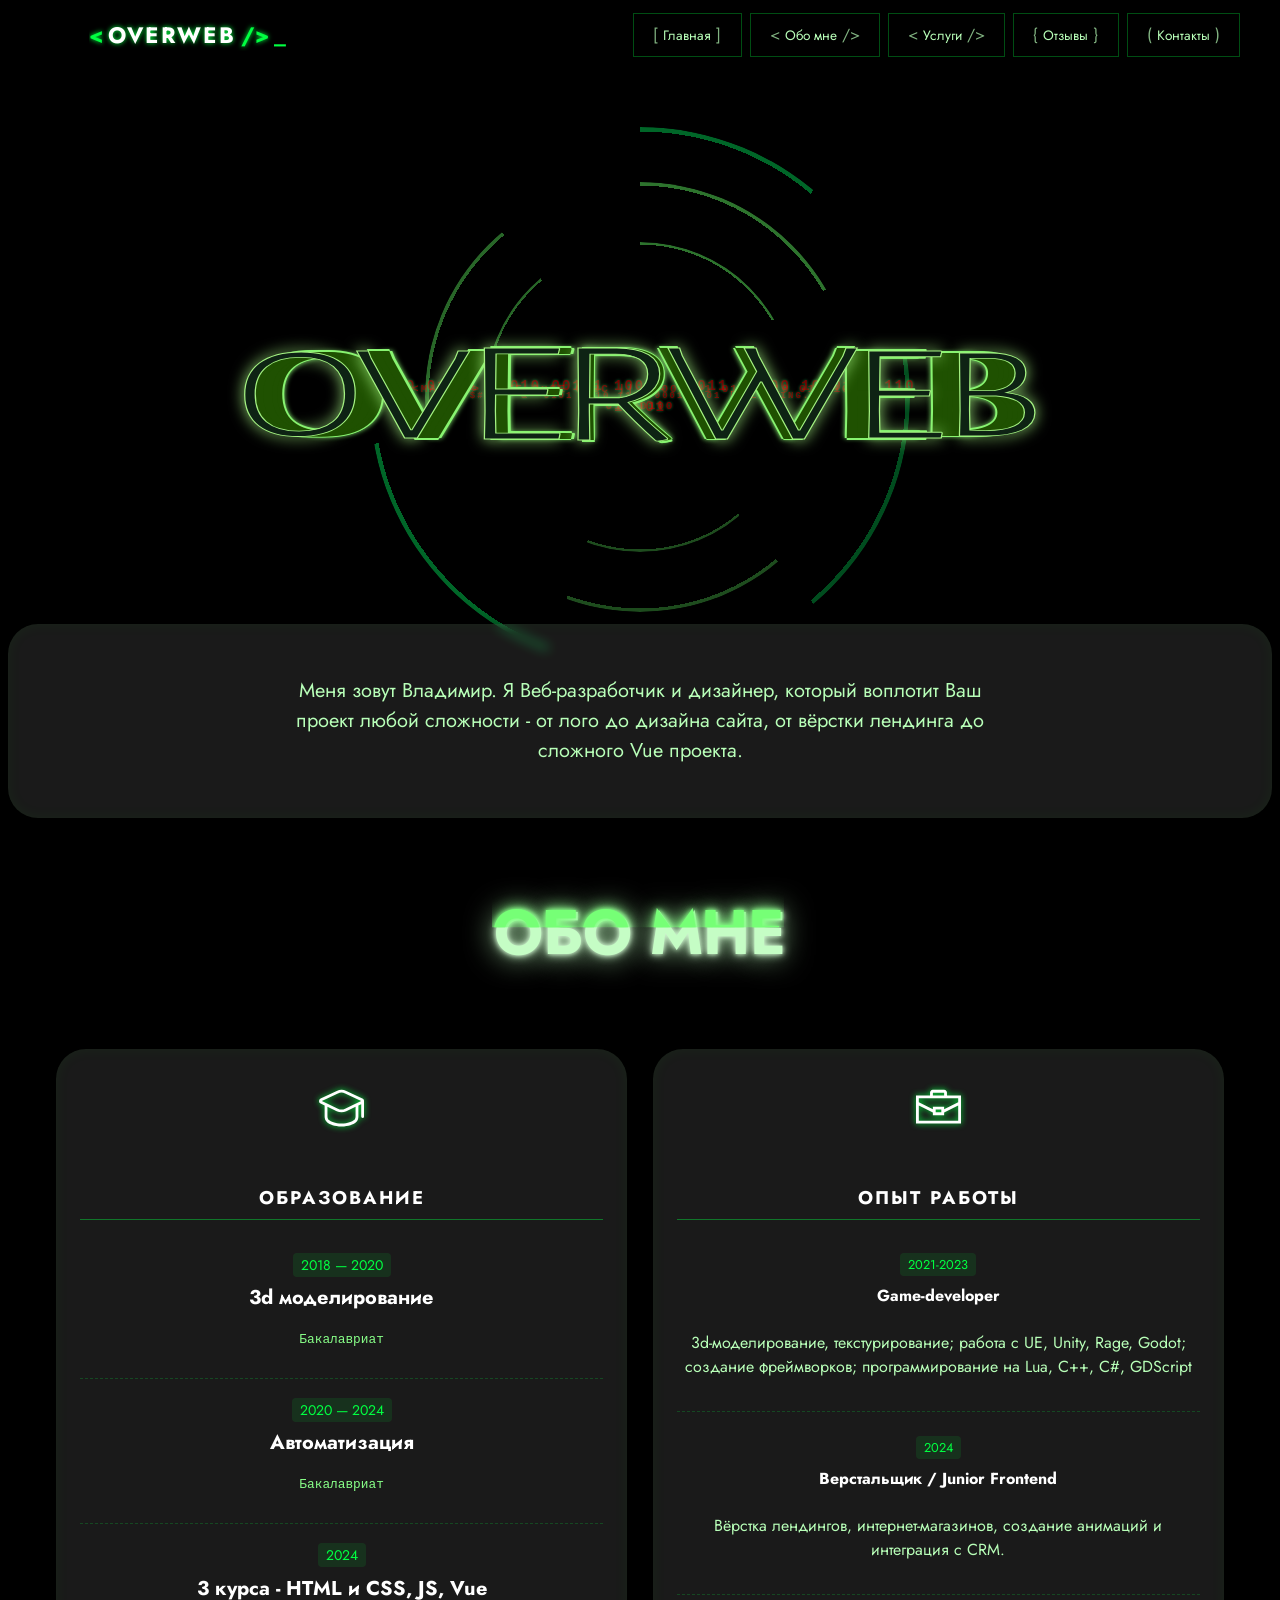
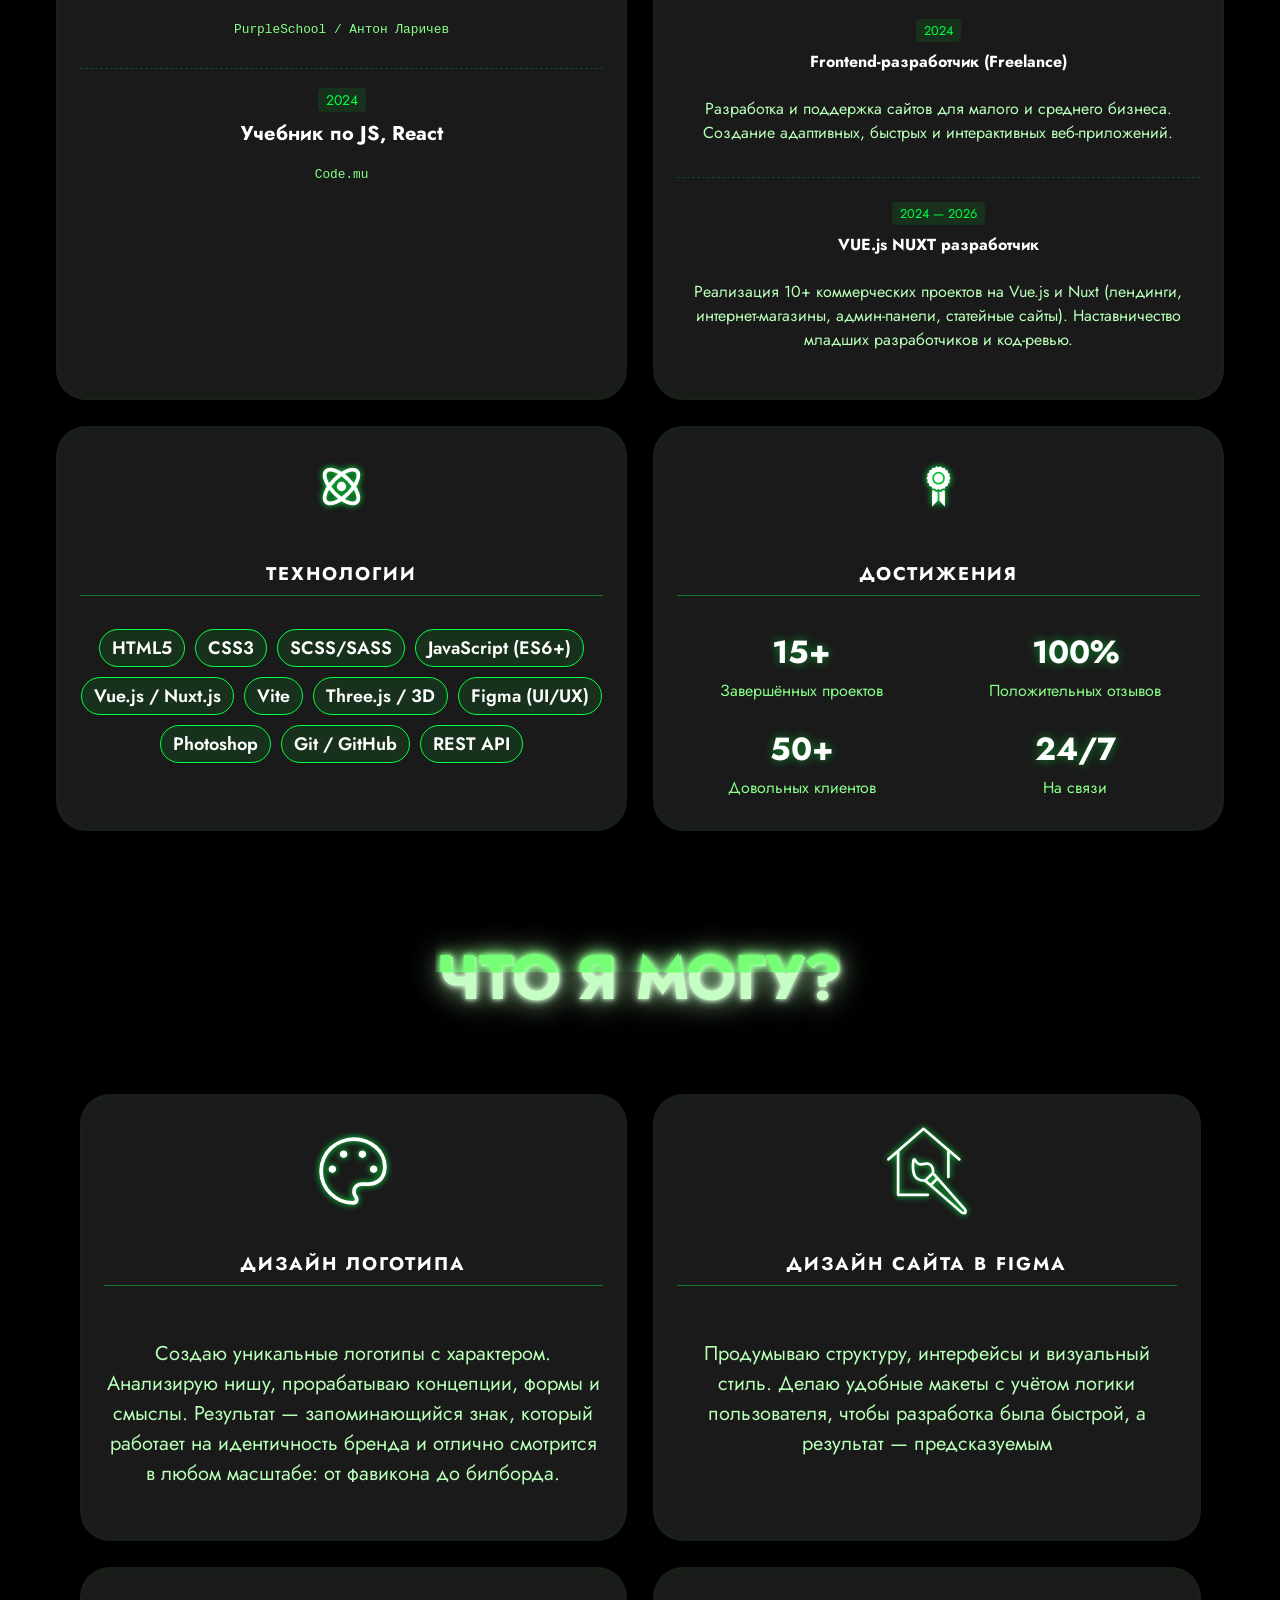
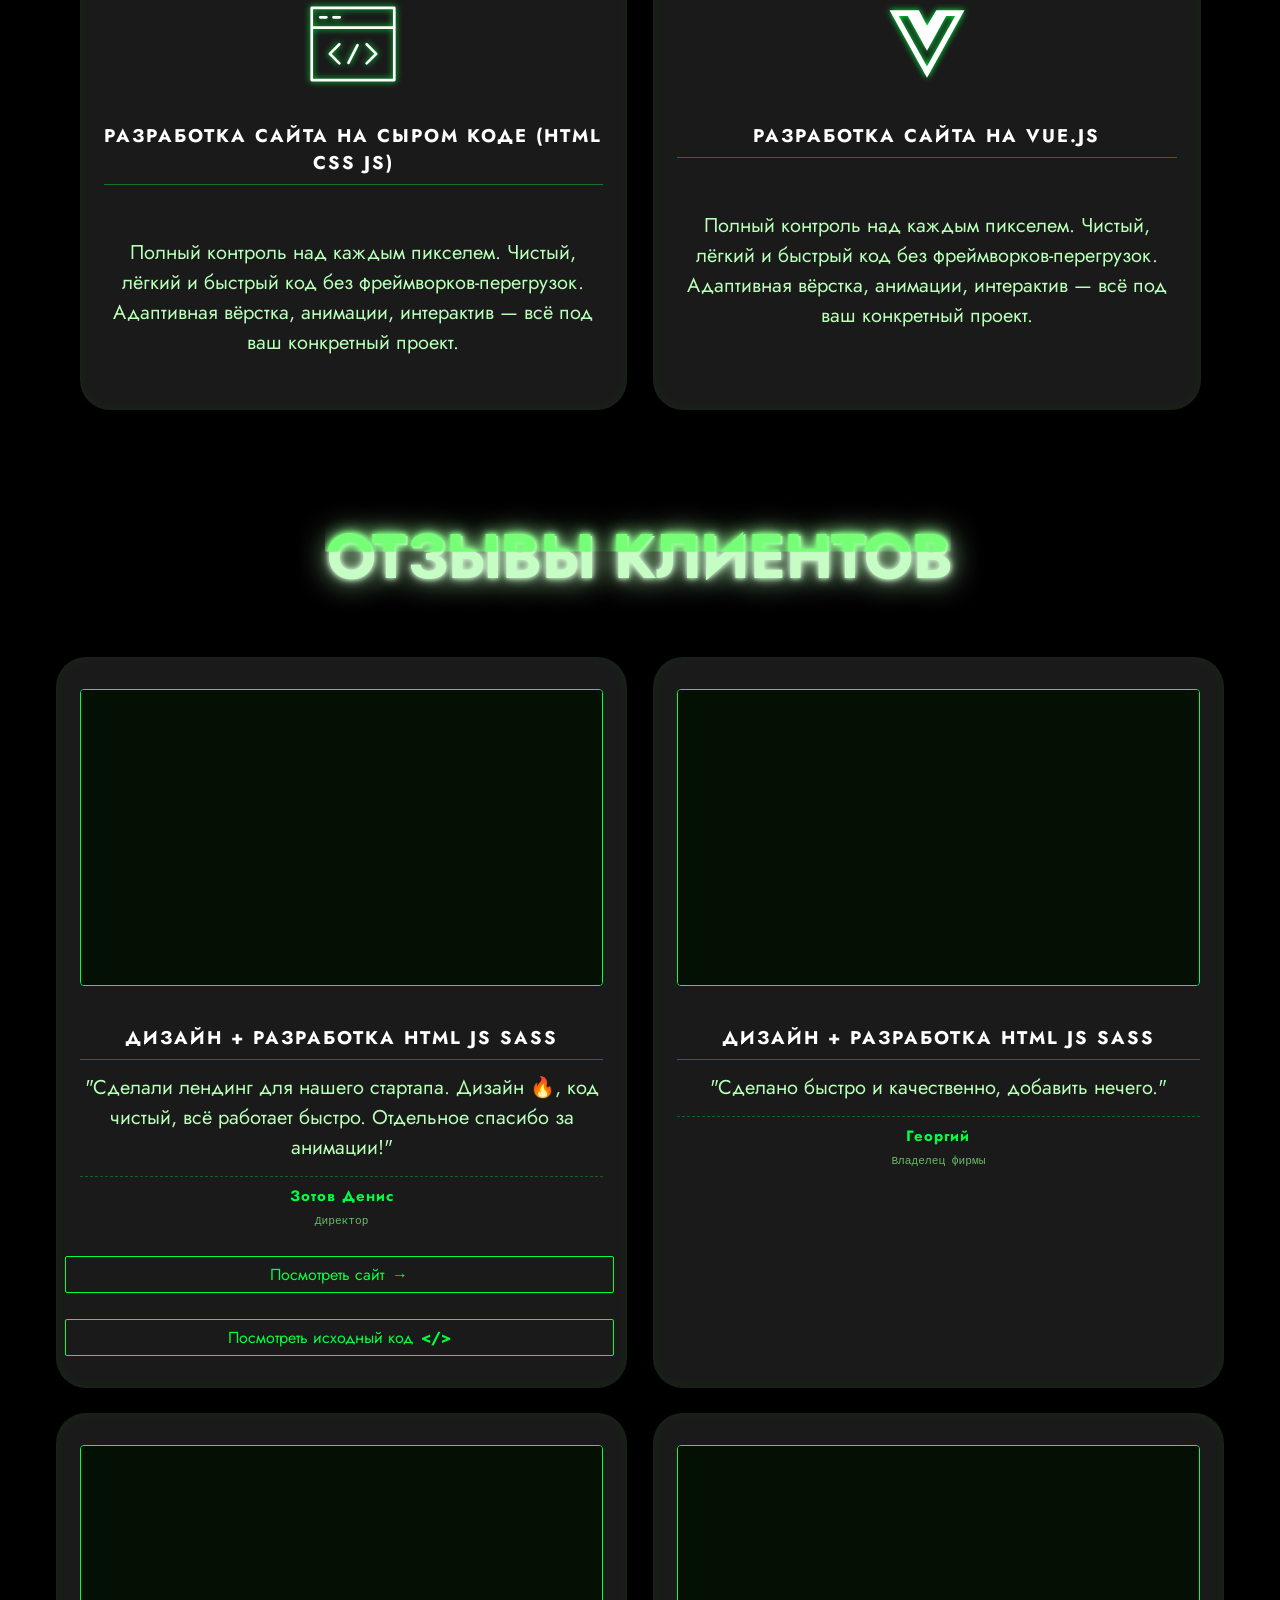
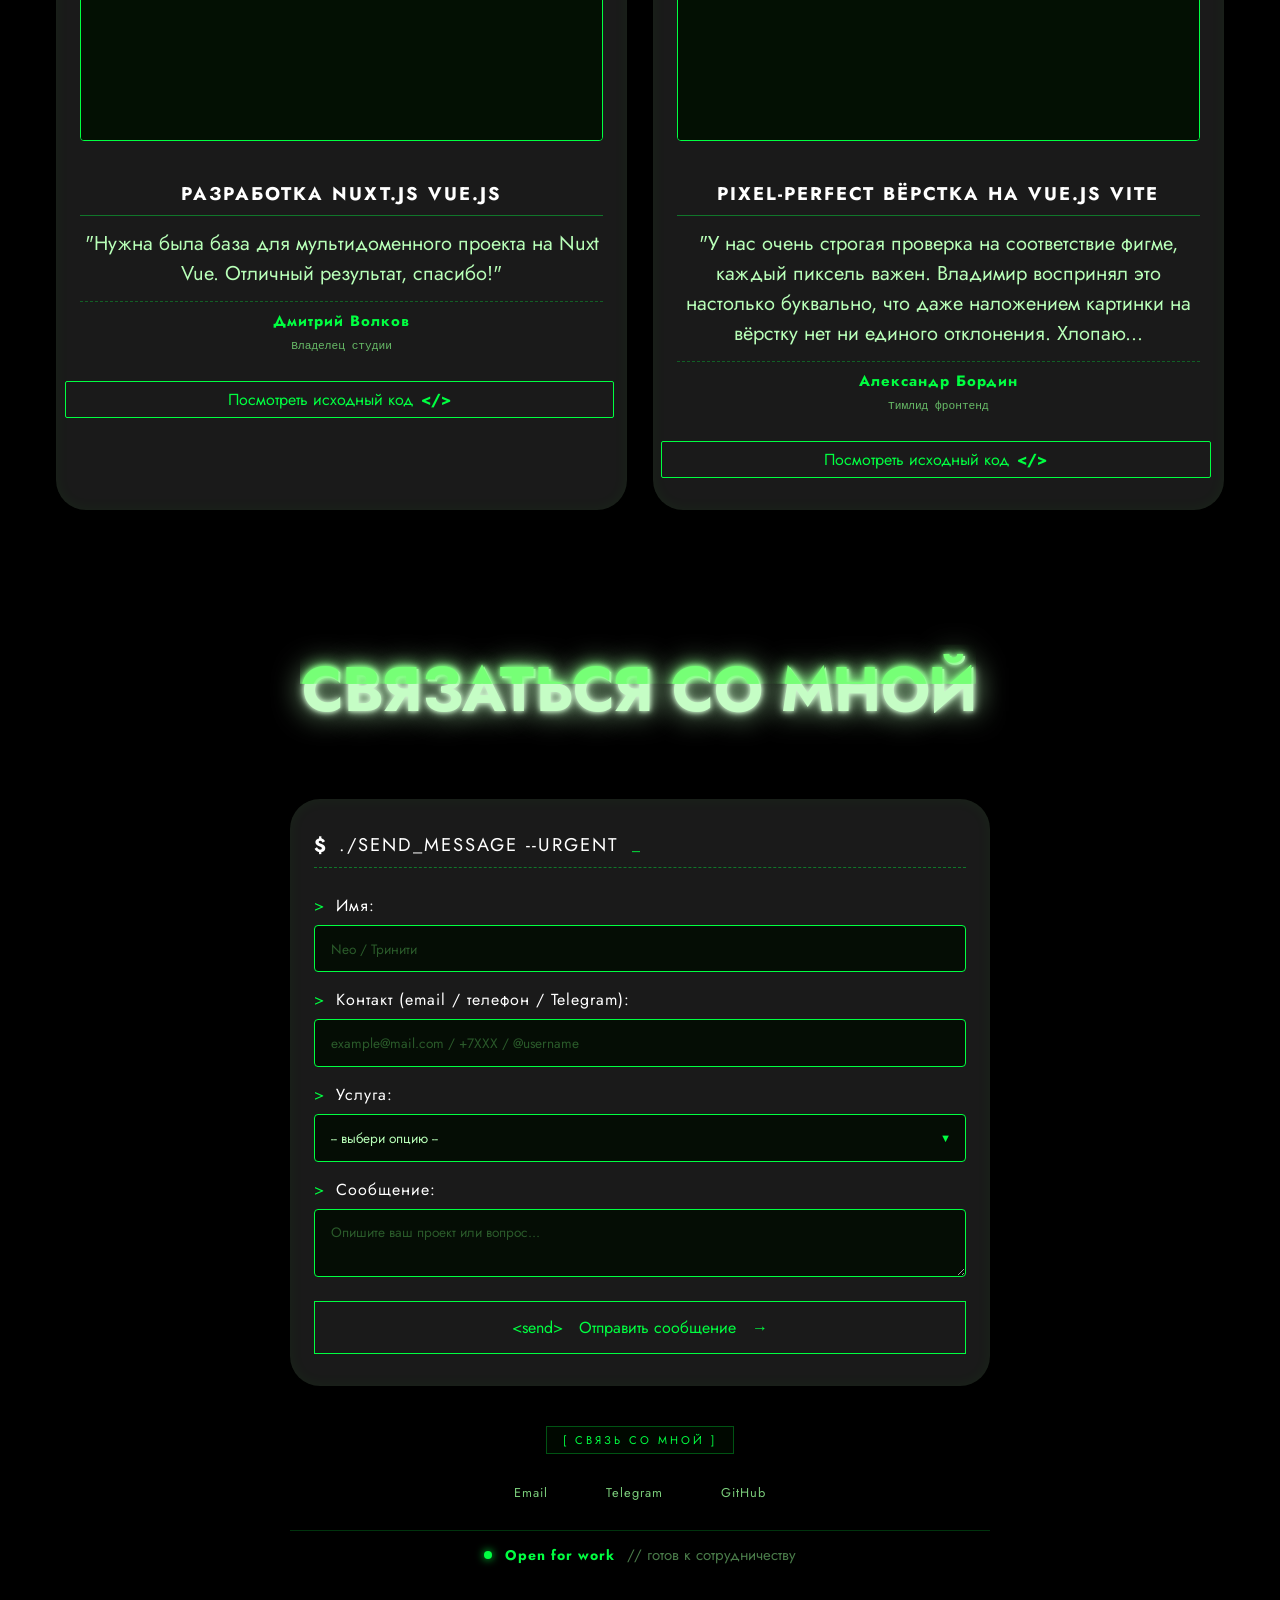
==== commit 424a069a: "new commit" ====
--- a/index.html
+++ b/index.html
@@ -18,244 +18,184 @@
 <body>
     <div class="rain-container">
         <div class="column" style="left: 3%;">
-            <span class="char">K</span><span class="char" style="opacity: 0.88">ア</span><span class="char" style="opacity: 0.76">7</span><span class="char" style="opacity: 0.64">f</span><span class="char" style="opacity: 0.52">R</span><span class="char" style="opacity: 0.40">イ</span><span class="char" style="opacity: 0.32">3</span><span class="char" style="opacity: 0.24">x</span><span class="char" style="opacity: 0.20">M</span><span class="char" style="opacity: 0.16">オ</span><span class="char" style="opacity: 0.13">9</span><span class="char" style="opacity: 0.12">q</span><span class="char" style="opacity: 0.12">Y</span><span class="char" style="opacity: 0.12">2</span><span class="char" style="opacity: 0.12">ナ</span>
+            <span class="char" style="opacity: 0.60">K</span><span class="char" style="opacity: 0.53">ア</span><span class="char" style="opacity: 0.46">7</span><span class="char" style="opacity: 0.39">f</span><span class="char" style="opacity: 0.32">R</span><span class="char" style="opacity: 0.27">イ</span><span class="char" style="opacity: 0.23">3</span><span class="char" style="opacity: 0.19">x</span><span class="char" style="opacity: 0.16">M</span><span class="char" style="opacity: 0.14">オ</span><span class="char" style="opacity: 0.12">9</span><span class="char" style="opacity: 0.12">q</span><span class="char" style="opacity: 0.12">Y</span><span class="char" style="opacity: 0.12">2</span><span class="char" style="opacity: 0.12">ナ</span><span class="char" style="opacity: 0.60">K</span><span class="char" style="opacity: 0.53">ア</span><span class="char" style="opacity: 0.46">7</span><span class="char" style="opacity: 0.39">f</span><span class="char" style="opacity: 0.32">R</span><span class="char" style="opacity: 0.27">イ</span><span class="char" style="opacity: 0.23">3</span><span class="char" style="opacity: 0.19">x</span><span class="char" style="opacity: 0.16">M</span><span class="char" style="opacity: 0.14">オ</span><span class="char" style="opacity: 0.12">9</span><span class="char" style="opacity: 0.12">q</span><span class="char" style="opacity: 0.12">Y</span><span class="char" style="opacity: 0.12">2</span><span class="char" style="opacity: 0.12">ナ</span>
         </div>
         <div class="column" style="left: 7%;">
-            <span class="char">Z</span><span class="char" style="opacity: 0.90">カ</span><span class="char" style="opacity: 0.80">4</span><span class="char" style="opacity: 0.70">g</span><span class="char" style="opacity: 0.60">A</span><span class="char" style="opacity: 0.52">キ</span><span class="char" style="opacity: 0.44">8</span><span class="char" style="opacity: 0.36">t</span><span class="char" style="opacity: 0.30">N</span><span class="char" style="opacity: 0.24">ク</span><span class="char" style="opacity: 0.20">5</span><span class="char" style="opacity: 0.16">e</span><span class="char" style="opacity: 0.14">B</span><span class="char" style="opacity: 0.12">ケ</span><span class="char" style="opacity: 0.12">1</span><span class="char" style="opacity: 0.12">w</span><span class="char" style="opacity: 0.12">コ</span><span class="char" style="opacity: 0.12">6</span>
+            <span class="char" style="opacity: 0.60">Z</span><span class="char" style="opacity: 0.54">カ</span><span class="char" style="opacity: 0.48">4</span><span class="char" style="opacity: 0.42">g</span><span class="char" style="opacity: 0.36">A</span><span class="char" style="opacity: 0.31">キ</span><span class="char" style="opacity: 0.26">8</span><span class="char" style="opacity: 0.22">t</span><span class="char" style="opacity: 0.18">N</span><span class="char" style="opacity: 0.15">ク</span><span class="char" style="opacity: 0.13">5</span><span class="char" style="opacity: 0.12">e</span><span class="char" style="opacity: 0.12">B</span><span class="char" style="opacity: 0.12">ケ</span><span class="char" style="opacity: 0.12">1</span><span class="char" style="opacity: 0.12">w</span><span class="char" style="opacity: 0.12">コ</span><span class="char" style="opacity: 0.12">6</span><span class="char" style="opacity: 0.60">Z</span><span class="char" style="opacity: 0.54">カ</span><span class="char" style="opacity: 0.48">4</span><span class="char" style="opacity: 0.42">g</span><span class="char" style="opacity: 0.36">A</span><span class="char" style="opacity: 0.31">キ</span><span class="char" style="opacity: 0.26">8</span><span class="char" style="opacity: 0.22">t</span><span class="char" style="opacity: 0.18">N</span><span class="char" style="opacity: 0.15">ク</span><span class="char" style="opacity: 0.13">5</span><span class="char" style="opacity: 0.12">e</span><span class="char" style="opacity: 0.12">B</span><span class="char" style="opacity: 0.12">ケ</span><span class="char" style="opacity: 0.12">1</span><span class="char" style="opacity: 0.12">w</span><span class="char" style="opacity: 0.12">コ</span><span class="char" style="opacity: 0.12">6</span>
         </div>
         <div class="column" style="left: 11%;">
-            <span class="char">Q</span><span class="char" style="opacity: 0.89">サ</span><span class="char" style="opacity: 0.78">2</span><span class="char" style="opacity: 0.67">d</span><span class="char" style="opacity: 0.56">L</span><span class="char" style="opacity: 0.45">シ</span><span class="char" style="opacity: 0.34">9</span><span class="char" style="opacity: 0.23">p</span><span class="char" style="opacity: 0.18">ス</span><span class="char" style="opacity: 0.14">0</span><span class="char" style="opacity: 0.12">セ</span><span class="char" style="opacity: 0.12">v</span>
+            <span class="char" style="opacity: 0.60">Q</span><span class="char" style="opacity: 0.53">サ</span><span class="char" style="opacity: 0.47">2</span><span class="char" style="opacity: 0.40">d</span><span class="char" style="opacity: 0.34">L</span><span class="char" style="opacity: 0.27">シ</span><span class="char" style="opacity: 0.21">9</span><span class="char" style="opacity: 0.16">p</span><span class="char" style="opacity: 0.13">ス</span><span class="char" style="opacity: 0.12">0</span><span class="char" style="opacity: 0.12">セ</span><span class="char" style="opacity: 0.12">v</span><span class="char" style="opacity: 0.60">Q</span><span class="char" style="opacity: 0.53">サ</span><span class="char" style="opacity: 0.47">2</span><span class="char" style="opacity: 0.40">d</span><span class="char" style="opacity: 0.34">L</span><span class="char" style="opacity: 0.27">シ</span><span class="char" style="opacity: 0.21">9</span><span class="char" style="opacity: 0.16">p</span><span class="char" style="opacity: 0.13">ス</span><span class="char" style="opacity: 0.12">0</span><span class="char" style="opacity: 0.12">セ</span><span class="char" style="opacity: 0.12">v</span>
         </div>
         <div class="column" style="left: 15%;">
-            <span class="char">E</span><span class="char" style="opacity: 0.92">ソ</span><span class="char" style="opacity: 0.84">3</span><span class="char" style="opacity: 0.76">h</span><span class="char" style="opacity: 0.68">X</span><span class="char" style="opacity: 0.60">タ</span><span class="char" style="opacity: 0.52">7</span><span class="char" style="opacity: 0.44">u</span><span class="char" style="opacity: 0.36">C</span><span class="char" style="opacity: 0.30">チ</span><span class="char" style="opacity: 0.24">4</span><span class="char" style="opacity: 0.20">m</span><span class="char" style="opacity: 0.16">W</span><span class="char" style="opacity: 0.14">ツ</span><span class="char" style="opacity: 0.12">6</span><span class="char" style="opacity: 0.12">テ</span><span class="char" style="opacity: 0.12">a</span><span class="char" style="opacity: 0.12">ト</span><span class="char" style="opacity: 0.12">8</span><span class="char" style="opacity: 0.12">ナ</span>
+            <span class="char" style="opacity: 0.60">E</span><span class="char" style="opacity: 0.55">ソ</span><span class="char" style="opacity: 0.50">3</span><span class="char" style="opacity: 0.46">h</span><span class="char" style="opacity: 0.41">X</span><span class="char" style="opacity: 0.36">タ</span><span class="char" style="opacity: 0.31">7</span><span class="char" style="opacity: 0.26">u</span><span class="char" style="opacity: 0.22">C</span><span class="char" style="opacity: 0.18">チ</span><span class="char" style="opacity: 0.15">4</span><span class="char" style="opacity: 0.13">m</span><span class="char" style="opacity: 0.12">W</span><span class="char" style="opacity: 0.12">ツ</span><span class="char" style="opacity: 0.12">6</span><span class="char" style="opacity: 0.12">テ</span><span class="char" style="opacity: 0.12">a</span><span class="char" style="opacity: 0.12">ト</span><span class="char" style="opacity: 0.12">8</span><span class="char" style="opacity: 0.12">ナ</span><span class="char" style="opacity: 0.60">E</span><span class="char" style="opacity: 0.55">ソ</span><span class="char" style="opacity: 0.50">3</span><span class="char" style="opacity: 0.46">h</span><span class="char" style="opacity: 0.41">X</span><span class="char" style="opacity: 0.36">タ</span><span class="char" style="opacity: 0.31">7</span><span class="char" style="opacity: 0.26">u</span><span class="char" style="opacity: 0.22">C</span><span class="char" style="opacity: 0.18">チ</span><span class="char" style="opacity: 0.15">4</span><span class="char" style="opacity: 0.13">m</span><span class="char" style="opacity: 0.12">W</span><span class="char" style="opacity: 0.12">ツ</span><span class="char" style="opacity: 0.12">6</span><span class="char" style="opacity: 0.12">テ</span><span class="char" style="opacity: 0.12">a</span><span class="char" style="opacity: 0.12">ト</span><span class="char" style="opacity: 0.12">8</span><span class="char" style="opacity: 0.12">ナ</span>
         </div>
         <div class="column" style="left: 19%;">
-            <span class="char">F</span><span class="char" style="opacity: 0.87">ニ</span><span class="char" style="opacity: 0.74">5</span><span class="char" style="opacity: 0.62">j</span><span class="char" style="opacity: 0.50">P</span><span class="char" style="opacity: 0.38">ヌ</span><span class="char" style="opacity: 0.28">1</span><span class="char" style="opacity: 0.20">k</span><span class="char" style="opacity: 0.16">ネ</span><span class="char" style="opacity: 0.13">0</span><span class="char" style="opacity: 0.12">ノ</span><span class="char" style="opacity: 0.12">G</span><span class="char" style="opacity: 0.12">b</span><span class="char" style="opacity: 0.12">アイ</span>
+            <span class="char" style="opacity: 0.60">F</span><span class="char" style="opacity: 0.52">ニ</span><span class="char" style="opacity: 0.44">5</span><span class="char" style="opacity: 0.37">j</span><span class="char" style="opacity: 0.30">P</span><span class="char" style="opacity: 0.23">ヌ</span><span class="char" style="opacity: 0.17">1</span><span class="char" style="opacity: 0.13">k</span><span class="char" style="opacity: 0.12">ネ</span><span class="char" style="opacity: 0.12">0</span><span class="char" style="opacity: 0.12">ノ</span><span class="char" style="opacity: 0.12">G</span><span class="char" style="opacity: 0.12">b</span><span class="char" style="opacity: 0.12">アイ</span><span class="char" style="opacity: 0.60">F</span><span class="char" style="opacity: 0.52">ニ</span><span class="char" style="opacity: 0.44">5</span><span class="char" style="opacity: 0.37">j</span><span class="char" style="opacity: 0.30">P</span><span class="char" style="opacity: 0.23">ヌ</span><span class="char" style="opacity: 0.17">1</span><span class="char" style="opacity: 0.13">k</span><span class="char" style="opacity: 0.12">ネ</span><span class="char" style="opacity: 0.12">0</span><span class="char" style="opacity: 0.12">ノ</span><span class="char" style="opacity: 0.12">G</span><span class="char" style="opacity: 0.12">b</span><span class="char" style="opacity: 0.12">アイ</span>
         </div>
         <div class="column" style="left: 23%;">
-            <span class="char">H</span><span class="char" style="opacity: 0.93">ウ</span><span class="char" style="opacity: 0.86">2</span><span class="char" style="opacity: 0.79">c</span><span class="char" style="opacity: 0.72">O</span><span class="char" style="opacity: 0.65">エ</span><span class="char" style="opacity: 0.58">9</span><span class="char" style="opacity: 0.51">s</span><span class="char" style="opacity: 0.44">R</span><span class="char" style="opacity: 0.37">オ</span><span class="char" style="opacity: 0.31">5</span><span class="char" style="opacity: 0.25">l</span><span class="char" style="opacity: 0.20">カ</span><span class="char" style="opacity: 0.16">7</span><span class="char" style="opacity: 0.14">キ</span><span class="char" style="opacity: 0.12">y</span><span class="char" style="opacity: 0.12">ク</span><span class="char" style="opacity: 0.12">3</span><span class="char" style="opacity: 0.12">ケ</span><span class="char" style="opacity: 0.12">コ</span><span class="char" style="opacity: 0.12">サ</span><span class="char" style="opacity: 0.12">シ</span>
+            <span class="char" style="opacity: 0.60">H</span><span class="char" style="opacity: 0.55">ウ</span><span class="char" style="opacity: 0.51">2</span><span class="char" style="opacity: 0.47">c</span><span class="char" style="opacity: 0.43">O</span><span class="char" style="opacity: 0.39">エ</span><span class="char" style="opacity: 0.35">9</span><span class="char" style="opacity: 0.31">s</span><span class="char" style="opacity: 0.26">R</span><span class="char" style="opacity: 0.22">オ</span><span class="char" style="opacity: 0.19">5</span><span class="char" style="opacity: 0.15">l</span><span class="char" style="opacity: 0.13">カ</span><span class="char" style="opacity: 0.12">7</span><span class="char" style="opacity: 0.12">キ</span><span class="char" style="opacity: 0.12">y</span><span class="char" style="opacity: 0.12">ク</span><span class="char" style="opacity: 0.12">3</span><span class="char" style="opacity: 0.12">ケ</span><span class="char" style="opacity: 0.12">コ</span><span class="char" style="opacity: 0.12">サ</span><span class="char" style="opacity: 0.12">シ</span><span class="char" style="opacity: 0.60">H</span><span class="char" style="opacity: 0.55">ウ</span><span class="char" style="opacity: 0.51">2</span><span class="char" style="opacity: 0.47">c</span><span class="char" style="opacity: 0.43">O</span><span class="char" style="opacity: 0.39">エ</span><span class="char" style="opacity: 0.35">9</span><span class="char" style="opacity: 0.31">s</span><span class="char" style="opacity: 0.26">R</span><span class="char" style="opacity: 0.22">オ</span><span class="char" style="opacity: 0.19">5</span><span class="char" style="opacity: 0.15">l</span><span class="char" style="opacity: 0.13">カ</span><span class="char" style="opacity: 0.12">7</span><span class="char" style="opacity: 0.12">キ</span><span class="char" style="opacity: 0.12">y</span><span class="char" style="opacity: 0.12">ク</span><span class="char" style="opacity: 0.12">3</span><span class="char" style="opacity: 0.12">ケ</span><span class="char" style="opacity: 0.12">コ</span><span class="char" style="opacity: 0.12">サ</span><span class="char" style="opacity: 0.12">シ</span>
         </div>
         <div class="column" style="left: 27%;">
-            <span class="char">J</span><span class="char" style="opacity: 0.91">ス</span><span class="char" style="opacity: 0.82">4</span><span class="char" style="opacity: 0.73">n</span><span class="char" style="opacity: 0.64">K</span><span class="char" style="opacity: 0.55">セ</span><span class="char" style="opacity: 0.46">8</span><span class="char" style="opacity: 0.37">o</span><span class="char" style="opacity: 0.30">ソ</span><span class="char" style="opacity: 0.23">1</span><span class="char" style="opacity: 0.18">タ</span><span class="char" style="opacity: 0.14">q</span><span class="char" style="opacity: 0.12">チ</span><span class="char" style="opacity: 0.12">ツ</span><span class="char" style="opacity: 0.12">テ</span><span class="char" style="opacity: 0.12">ト</span>
+            <span class="char" style="opacity: 0.60">J</span><span class="char" style="opacity: 0.54">ス</span><span class="char" style="opacity: 0.49">4</span><span class="char" style="opacity: 0.44">n</span><span class="char" style="opacity: 0.38">K</span><span class="char" style="opacity: 0.33">セ</span><span class="char" style="opacity: 0.28">8</span><span class="char" style="opacity: 0.22">o</span><span class="char" style="opacity: 0.18">ソ</span><span class="char" style="opacity: 0.14">1</span><span class="char" style="opacity: 0.12">タ</span><span class="char" style="opacity: 0.12">q</span><span class="char" style="opacity: 0.12">チ</span><span class="char" style="opacity: 0.12">ツ</span><span class="char" style="opacity: 0.12">テ</span><span class="char" style="opacity: 0.12">ト</span><span class="char" style="opacity: 0.60">J</span><span class="char" style="opacity: 0.54">ス</span><span class="char" style="opacity: 0.49">4</span><span class="char" style="opacity: 0.44">n</span><span class="char" style="opacity: 0.38">K</span><span class="char" style="opacity: 0.33">セ</span><span class="char" style="opacity: 0.28">8</span><span class="char" style="opacity: 0.22">o</span><span class="char" style="opacity: 0.18">ソ</span><span class="char" style="opacity: 0.14">1</span><span class="char" style="opacity: 0.12">タ</span><span class="char" style="opacity: 0.12">q</span><span class="char" style="opacity: 0.12">チ</span><span class="char" style="opacity: 0.12">ツ</span><span class="char" style="opacity: 0.12">テ</span><span class="char" style="opacity: 0.12">ト</span>
         </div>
         <div class="column" style="left: 31%;">
-            <span class="char">U</span><span class="char" style="opacity: 0.88">ナ</span><span class="char" style="opacity: 0.76">6</span><span class="char" style="opacity: 0.64">r</span><span class="char" style="opacity: 0.52">S</span><span class="char" style="opacity: 0.40">ニ</span><span class="char" style="opacity: 0.30">0</span><span class="char" style="opacity: 0.22">ヌ</span><span class="char" style="opacity: 0.16">ネ</span><span class="char" style="opacity: 0.13">ノ</span><span class="char" style="opacity: 0.12">A</span><span class="char" style="opacity: 0.12">t</span><span class="char" style="opacity: 0.12">B</span>
+            <span class="char" style="opacity: 0.60">U</span><span class="char" style="opacity: 0.53">ナ</span><span class="char" style="opacity: 0.46">6</span><span class="char" style="opacity: 0.39">r</span><span class="char" style="opacity: 0.32">S</span><span class="char" style="opacity: 0.27">ニ</span><span class="char" style="opacity: 0.22">0</span><span class="char" style="opacity: 0.17">ヌ</span><span class="char" style="opacity: 0.14">ネ</span><span class="char" style="opacity: 0.12">ノ</span><span class="char" style="opacity: 0.12">A</span><span class="char" style="opacity: 0.12">t</span><span class="char" style="opacity: 0.12">B</span><span class="char" style="opacity: 0.60">U</span><span class="char" style="opacity: 0.53">ナ</span><span class="char" style="opacity: 0.46">6</span><span class="char" style="opacity: 0.39">r</span><span class="char" style="opacity: 0.32">S</span><span class="char" style="opacity: 0.27">ニ</span><span class="char" style="opacity: 0.22">0</span><span class="char" style="opacity: 0.17">ヌ</span><span class="char" style="opacity: 0.14">ネ</span><span class="char" style="opacity: 0.12">ノ</span><span class="char" style="opacity: 0.12">A</span><span class="char" style="opacity: 0.12">t</span><span class="char" style="opacity: 0.12">B</span>
         </div>
         <div class="column" style="left: 35%;">
-            <span class="char">M</span><span class="char" style="opacity: 0.94">イ</span><span class="char" style="opacity: 0.88">7</span><span class="char" style="opacity: 0.82">f</span><span class="char" style="opacity: 0.76">V</span><span class="char" style="opacity: 0.70">ウ</span><span class="char" style="opacity: 0.64">2</span><span class="char" style="opacity: 0.58">g</span><span class="char" style="opacity: 0.52">W</span><span class="char" style="opacity: 0.46">エ</span><span class="char" style="opacity: 0.40">9</span><span class="char" style="opacity: 0.34">z</span><span class="char" style="opacity: 0.28">Y</span><span class="char" style="opacity: 0.22">オ</span><span class="char" style="opacity: 0.18">3</span><span class="char" style="opacity: 0.14">カ</span><span class="char" style="opacity: 0.12">キ</span><span class="char" style="opacity: 0.12">ク</span><span class="char" style="opacity: 0.12">5</span>
+            <span class="char" style="opacity: 0.60">M</span><span class="char" style="opacity: 0.56">イ</span><span class="char" style="opacity: 0.53">7</span><span class="char" style="opacity: 0.49">f</span><span class="char" style="opacity: 0.46">V</span><span class="char" style="opacity: 0.42">ウ</span><span class="char" style="opacity: 0.38">2</span><span class="char" style="opacity: 0.35">g</span><span class="char" style="opacity: 0.31">W</span><span class="char" style="opacity: 0.28">エ</span><span class="char" style="opacity: 0.24">9</span><span class="char" style="opacity: 0.21">z</span><span class="char" style="opacity: 0.17">Y</span><span class="char" style="opacity: 0.14">オ</span><span class="char" style="opacity: 0.12">3</span><span class="char" style="opacity: 0.12">カ</span><span class="char" style="opacity: 0.12">キ</span><span class="char" style="opacity: 0.12">ク</span><span class="char" style="opacity: 0.12">5</span><span class="char" style="opacity: 0.60">M</span><span class="char" style="opacity: 0.56">イ</span><span class="char" style="opacity: 0.53">7</span><span class="char" style="opacity: 0.49">f</span><span class="char" style="opacity: 0.46">V</span><span class="char" style="opacity: 0.42">ウ</span><span class="char" style="opacity: 0.38">2</span><span class="char" style="opacity: 0.35">g</span><span class="char" style="opacity: 0.31">W</span><span class="char" style="opacity: 0.28">エ</span><span class="char" style="opacity: 0.24">9</span><span class="char" style="opacity: 0.21">z</span><span class="char" style="opacity: 0.17">Y</span><span class="char" style="opacity: 0.14">オ</span><span class="char" style="opacity: 0.12">3</span><span class="char" style="opacity: 0.12">カ</span><span class="char" style="opacity: 0.12">キ</span><span class="char" style="opacity: 0.12">ク</span><span class="char" style="opacity: 0.12">5</span>
         </div>
         <div class="column" style="left: 39%;">
-            <span class="char">T</span><span class="char" style="opacity: 0.95">ケ</span><span class="char" style="opacity: 0.90">1</span><span class="char" style="opacity: 0.85">h</span><span class="char" style="opacity: 0.80">D</span><span class="char" style="opacity: 0.75">コ</span><span class="char" style="opacity: 0.70">4</span><span class="char" style="opacity: 0.65">i</span><span class="char" style="opacity: 0.60">サ</span><span class="char" style="opacity: 0.55">0</span><span class="char" style="opacity: 0.50">シ</span><span class="char" style="opacity: 0.45">ス</span><span class="char" style="opacity: 0.40">6</span><span class="char" style="opacity: 0.35">j</span><span class="char" style="opacity: 0.30">セ</span><span class="char" style="opacity: 0.25">ソ</span><span class="char" style="opacity: 0.20">8</span><span class="char" style="opacity: 0.16">タ</span><span class="char" style="opacity: 0.13">チ</span><span class="char" style="opacity: 0.12">ツ</span><span class="char" style="opacity: 0.12">テ</span>
+            <span class="char" style="opacity: 0.60">T</span><span class="char" style="opacity: 0.57">ケ</span><span class="char" style="opacity: 0.54">1</span><span class="char" style="opacity: 0.51">h</span><span class="char" style="opacity: 0.48">D</span><span class="char" style="opacity: 0.45">コ</span><span class="char" style="opacity: 0.42">4</span><span class="char" style="opacity: 0.39">i</span><span class="char" style="opacity: 0.36">サ</span><span class="char" style="opacity: 0.33">0</span><span class="char" style="opacity: 0.30">シ</span><span class="char" style="opacity: 0.27">ス</span><span class="char" style="opacity: 0.24">6</span><span class="char" style="opacity: 0.21">j</span><span class="char" style="opacity: 0.18">セ</span><span class="char" style="opacity: 0.15">ソ</span><span class="char" style="opacity: 0.13">8</span><span class="char" style="opacity: 0.12">タ</span><span class="char" style="opacity: 0.12">チ</span><span class="char" style="opacity: 0.12">ツ</span><span class="char" style="opacity: 0.12">テ</span><span class="char" style="opacity: 0.60">T</span><span class="char" style="opacity: 0.57">ケ</span><span class="char" style="opacity: 0.54">1</span><span class="char" style="opacity: 0.51">h</span><span class="char" style="opacity: 0.48">D</span><span class="char" style="opacity: 0.45">コ</span><span class="char" style="opacity: 0.42">4</span><span class="char" style="opacity: 0.39">i</span><span class="char" style="opacity: 0.36">サ</span><span class="char" style="opacity: 0.33">0</span><span class="char" style="opacity: 0.30">シ</span><span class="char" style="opacity: 0.27">ス</span><span class="char" style="opacity: 0.24">6</span><span class="char" style="opacity: 0.21">j</span><span class="char" style="opacity: 0.18">セ</span><span class="char" style="opacity: 0.15">ソ</span><span class="char" style="opacity: 0.13">8</span><span class="char" style="opacity: 0.12">タ</span><span class="char" style="opacity: 0.12">チ</span><span class="char" style="opacity: 0.12">ツ</span><span class="char" style="opacity: 0.12">テ</span>
         </div>
         <div class="column" style="left: 43%;">
-            <span class="char">L</span><span class="char" style="opacity: 0.92">ト</span><span class="char" style="opacity: 0.84">2</span><span class="char" style="opacity: 0.76">k</span><span class="char" style="opacity: 0.68">ナ</span><span class="char" style="opacity: 0.60">7</span><span class="char" style="opacity: 0.52">ニ</span><span class="char" style="opacity: 0.44">ヌ</span><span class="char" style="opacity: 0.36">5</span><span class="char" style="opacity: 0.30">ネ</span><span class="char" style="opacity: 0.24">ノ</span><span class="char" style="opacity: 0.20">3</span><span class="char" style="opacity: 0.16">ア</span><span class="char" style="opacity: 0.14">イ</span><span class="char" style="opacity: 0.12">ウ</span><span class="char" style="opacity: 0.12">エ</span><span class="char" style="opacity: 0.12">オ</span>
+            <span class="char" style="opacity: 0.60">L</span><span class="char" style="opacity: 0.55">ト</span><span class="char" style="opacity: 0.50">2</span><span class="char" style="opacity: 0.46">k</span><span class="char" style="opacity: 0.41">ナ</span><span class="char" style="opacity: 0.36">7</span><span class="char" style="opacity: 0.31">ニ</span><span class="char" style="opacity: 0.26">ヌ</span><span class="char" style="opacity: 0.22">5</span><span class="char" style="opacity: 0.18">ネ</span><span class="char" style="opacity: 0.15">ノ</span><span class="char" style="opacity: 0.13">3</span><span class="char" style="opacity: 0.12">ア</span><span class="char" style="opacity: 0.12">イ</span><span class="char" style="opacity: 0.12">ウ</span><span class="char" style="opacity: 0.12">エ</span><span class="char" style="opacity: 0.12">オ</span><span class="char" style="opacity: 0.60">L</span><span class="char" style="opacity: 0.55">ト</span><span class="char" style="opacity: 0.50">2</span><span class="char" style="opacity: 0.46">k</span><span class="char" style="opacity: 0.41">ナ</span><span class="char" style="opacity: 0.36">7</span><span class="char" style="opacity: 0.31">ニ</span><span class="char" style="opacity: 0.26">ヌ</span><span class="char" style="opacity: 0.22">5</span><span class="char" style="opacity: 0.18">ネ</span><span class="char" style="opacity: 0.15">ノ</span><span class="char" style="opacity: 0.13">3</span><span class="char" style="opacity: 0.12">ア</span><span class="char" style="opacity: 0.12">イ</span><span class="char" style="opacity: 0.12">ウ</span><span class="char" style="opacity: 0.12">エ</span><span class="char" style="opacity: 0.12">オ</span>
         </div>
         <div class="column" style="left: 47%;">
-            <span class="char">X</span><span class="char" style="opacity: 0.89">カ</span><span class="char" style="opacity: 0.78">9</span><span class="char" style="opacity: 0.67">p</span><span class="char" style="opacity: 0.56">F</span><span class="char" style="opacity: 0.45">キ</span><span class="char" style="opacity: 0.34">4</span><span class="char" style="opacity: 0.23">q</span><span class="char" style="opacity: 0.18">ク</span><span class="char" style="opacity: 0.14">ケ</span><span class="char" style="opacity: 0.12">0</span><span class="char" style="opacity: 0.12">コ</span><span class="char" style="opacity: 0.12">サ</span><span class="char" style="opacity: 0.12">シ</span>
+            <span class="char" style="opacity: 0.60">X</span><span class="char" style="opacity: 0.53">カ</span><span class="char" style="opacity: 0.47">9</span><span class="char" style="opacity: 0.40">p</span><span class="char" style="opacity: 0.34">F</span><span class="char" style="opacity: 0.27">キ</span><span class="char" style="opacity: 0.21">4</span><span class="char" style="opacity: 0.16">q</span><span class="char" style="opacity: 0.13">ク</span><span class="char" style="opacity: 0.12">ケ</span><span class="char" style="opacity: 0.12">0</span><span class="char" style="opacity: 0.12">コ</span><span class="char" style="opacity: 0.12">サ</span><span class="char" style="opacity: 0.12">シ</span><span class="char" style="opacity: 0.60">X</span><span class="char" style="opacity: 0.53">カ</span><span class="char" style="opacity: 0.47">9</span><span class="char" style="opacity: 0.40">p</span><span class="char" style="opacity: 0.34">F</span><span class="char" style="opacity: 0.27">キ</span><span class="char" style="opacity: 0.21">4</span><span class="char" style="opacity: 0.16">q</span><span class="char" style="opacity: 0.13">ク</span><span class="char" style="opacity: 0.12">ケ</span><span class="char" style="opacity: 0.12">0</span><span class="char" style="opacity: 0.12">コ</span><span class="char" style="opacity: 0.12">サ</span><span class="char" style="opacity: 0.12">シ</span>
         </div>
         <div class="column" style="left: 51%;">
-            <span class="char">W</span><span class="char" style="opacity: 0.93">ス</span><span class="char" style="opacity: 0.86">1</span><span class="char" style="opacity: 0.79">v</span><span class="char" style="opacity: 0.72">セ</span><span class="char" style="opacity: 0.65">ソ</span><span class="char" style="opacity: 0.58">6</span><span class="char" style="opacity: 0.51">タ</span><span class="char" style="opacity: 0.44">チ</span><span class="char" style="opacity: 0.37">8</span><span class="char" style="opacity: 0.31">ツ</span><span class="char" style="opacity: 0.25">テ</span><span class="char" style="opacity: 0.20">ト</span><span class="char" style="opacity: 0.16">2</span><span class="char" style="opacity: 0.14">ナ</span><span class="char" style="opacity: 0.12">ニ</span><span class="char" style="opacity: 0.12">ヌ</span><span class="char" style="opacity: 0.12">ネ</span><span class="char" style="opacity: 0.12">ノ</span><span class="char" style="opacity: 0.12">ア</span>
+            <span class="char" style="opacity: 0.60">W</span><span class="char" style="opacity: 0.56">ス</span><span class="char" style="opacity: 0.52">1</span><span class="char" style="opacity: 0.47">v</span><span class="char" style="opacity: 0.43">セ</span><span class="char" style="opacity: 0.39">ソ</span><span class="char" style="opacity: 0.35">6</span><span class="char" style="opacity: 0.31">タ</span><span class="char" style="opacity: 0.26">チ</span><span class="char" style="opacity: 0.22">8</span><span class="char" style="opacity: 0.19">ツ</span><span class="char" style="opacity: 0.15">テ</span><span class="char" style="opacity: 0.13">ト</span><span class="char" style="opacity: 0.12">2</span><span class="char" style="opacity: 0.12">ナ</span><span class="char" style="opacity: 0.12">ニ</span><span class="char" style="opacity: 0.12">ヌ</span><span class="char" style="opacity: 0.12">ネ</span><span class="char" style="opacity: 0.12">ノ</span><span class="char" style="opacity: 0.12">ア</span><span class="char" style="opacity: 0.60">W</span><span class="char" style="opacity: 0.56">ス</span><span class="char" style="opacity: 0.52">1</span><span class="char" style="opacity: 0.47">v</span><span class="char" style="opacity: 0.43">セ</span><span class="char" style="opacity: 0.39">ソ</span><span class="char" style="opacity: 0.35">6</span><span class="char" style="opacity: 0.31">タ</span><span class="char" style="opacity: 0.26">チ</span><span class="char" style="opacity: 0.22">8</span><span class="char" style="opacity: 0.19">ツ</span><span class="char" style="opacity: 0.15">テ</span><span class="char" style="opacity: 0.13">ト</span><span class="char" style="opacity: 0.12">2</span><span class="char" style="opacity: 0.12">ナ</span><span class="char" style="opacity: 0.12">ニ</span><span class="char" style="opacity: 0.12">ヌ</span><span class="char" style="opacity: 0.12">ネ</span><span class="char" style="opacity: 0.12">ノ</span><span class="char" style="opacity: 0.12">ア</span>
         </div>
         <div class="column" style="left: 55%;">
-            <span class="char">Y</span><span class="char" style="opacity: 0.90">イ</span><span class="char" style="opacity: 0.80">3</span><span class="char" style="opacity: 0.70">c</span><span class="char" style="opacity: 0.60">ウ</span><span class="char" style="opacity: 0.50">エ</span><span class="char" style="opacity: 0.40">7</span><span class="char" style="opacity: 0.32">オ</span><span class="char" style="opacity: 0.24">カ</span><span class="char" style="opacity: 0.18">キ</span><span class="char" style="opacity: 0.14">5</span><span class="char" style="opacity: 0.12">ク</span><span class="char" style="opacity: 0.12">ケ</span><span class="char" style="opacity: 0.12">コ</span><span class="char" style="opacity: 0.12">サ</span>
+            <span class="char" style="opacity: 0.60">Y</span><span class="char" style="opacity: 0.54">イ</span><span class="char" style="opacity: 0.48">3</span><span class="char" style="opacity: 0.42">c</span><span class="char" style="opacity: 0.36">ウ</span><span class="char" style="opacity: 0.30">エ</span><span class="char" style="opacity: 0.24">7</span><span class="char" style="opacity: 0.19">オ</span><span class="char" style="opacity: 0.15">カ</span><span class="char" style="opacity: 0.13">キ</span><span class="char" style="opacity: 0.12">5</span><span class="char" style="opacity: 0.12">ク</span><span class="char" style="opacity: 0.12">ケ</span><span class="char" style="opacity: 0.12">コ</span><span class="char" style="opacity: 0.12">サ</span><span class="char" style="opacity: 0.60">Y</span><span class="char" style="opacity: 0.54">イ</span><span class="char" style="opacity: 0.48">3</span><span class="char" style="opacity: 0.42">c</span><span class="char" style="opacity: 0.36">ウ</span><span class="char" style="opacity: 0.30">エ</span><span class="char" style="opacity: 0.24">7</span><span class="char" style="opacity: 0.19">オ</span><span class="char" style="opacity: 0.15">カ</span><span class="char" style="opacity: 0.13">キ</span><span class="char" style="opacity: 0.12">5</span><span class="char" style="opacity: 0.12">ク</span><span class="char" style="opacity: 0.12">ケ</span><span class="char" style="opacity: 0.12">コ</span><span class="char" style="opacity: 0.12">サ</span>
         </div>
         <div class="column" style="left: 59%;">
-            <span class="char">R</span><span class="char" style="opacity: 0.94">シ</span><span class="char" style="opacity: 0.88">0</span><span class="char" style="opacity: 0.82">s</span><span class="char" style="opacity: 0.76">ス</span><span class="char" style="opacity: 0.70">セ</span><span class="char" style="opacity: 0.64">9</span><span class="char" style="opacity: 0.58">ソ</span><span class="char" style="opacity: 0.52">タ</span><span class="char" style="opacity: 0.46">4</span><span class="char" style="opacity: 0.40">チ</span><span class="char" style="opacity: 0.34">ツ</span><span class="char" style="opacity: 0.28">テ</span><span class="char" style="opacity: 0.22">ト</span><span class="char" style="opacity: 0.18">ナ</span><span class="char" style="opacity: 0.14">2</span><span class="char" style="opacity: 0.12">ニ</span><span class="char" style="opacity: 0.12">ヌ</span><span class="char" style="opacity: 0.12">ネ</span><span class="char" style="opacity: 0.12">ノ</span><span class="char" style="opacity: 0.12">イ</span><span class="char" style="opacity: 0.12">ウ</span>
+            <span class="char" style="opacity: 0.60">R</span><span class="char" style="opacity: 0.56">シ</span><span class="char" style="opacity: 0.53">0</span><span class="char" style="opacity: 0.49">s</span><span class="char" style="opacity: 0.46">ス</span><span class="char" style="opacity: 0.42">セ</span><span class="char" style="opacity: 0.38">9</span><span class="char" style="opacity: 0.35">ソ</span><span class="char" style="opacity: 0.31">タ</span><span class="char" style="opacity: 0.28">4</span><span class="char" style="opacity: 0.24">チ</span><span class="char" style="opacity: 0.21">ツ</span><span class="char" style="opacity: 0.17">テ</span><span class="char" style="opacity: 0.14">ト</span><span class="char" style="opacity: 0.12">ナ</span><span class="char" style="opacity: 0.12">2</span><span class="char" style="opacity: 0.12">ニ</span><span class="char" style="opacity: 0.12">ヌ</span><span class="char" style="opacity: 0.12">ネ</span><span class="char" style="opacity: 0.12">ノ</span><span class="char" style="opacity: 0.12">イ</span><span class="char" style="opacity: 0.12">ウ</span><span class="char" style="opacity: 0.60">R</span><span class="char" style="opacity: 0.56">シ</span><span class="char" style="opacity: 0.53">0</span><span class="char" style="opacity: 0.49">s</span><span class="char" style="opacity: 0.46">ス</span><span class="char" style="opacity: 0.42">セ</span><span class="char" style="opacity: 0.38">9</span><span class="char" style="opacity: 0.35">ソ</span><span class="char" style="opacity: 0.31">タ</span><span class="char" style="opacity: 0.28">4</span><span class="char" style="opacity: 0.24">チ</span><span class="char" style="opacity: 0.21">ツ</span><span class="char" style="opacity: 0.17">テ</span><span class="char" style="opacity: 0.14">ト</span><span class="char" style="opacity: 0.12">ナ</span><span class="char" style="opacity: 0.12">2</span><span class="char" style="opacity: 0.12">ニ</span><span class="char" style="opacity: 0.12">ヌ</span><span class="char" style="opacity: 0.12">ネ</span><span class="char" style="opacity: 0.12">ノ</span><span class="char" style="opacity: 0.12">イ</span><span class="char" style="opacity: 0.12">ウ</span>
         </div>
         <div class="column" style="left: 63%;">
-            <span class="char">N</span><span class="char" style="opacity: 0.88">エ</span><span class="char" style="opacity: 0.76">8</span><span class="char" style="opacity: 0.64">l</span><span class="char" style="opacity: 0.52">オ</span><span class="char" style="opacity: 0.40">カ</span><span class="char" style="opacity: 0.30">1</span><span class="char" style="opacity: 0.22">キ</span><span class="char" style="opacity: 0.16">ク</span><span class="char" style="opacity: 0.13">ケ</span><span class="char" style="opacity: 0.12">6</span><span class="char" style="opacity: 0.12">コ</span><span class="char" style="opacity: 0.12">サ</span>
+            <span class="char" style="opacity: 0.60">N</span><span class="char" style="opacity: 0.53">エ</span><span class="char" style="opacity: 0.46">8</span><span class="char" style="opacity: 0.39">l</span><span class="char" style="opacity: 0.32">オ</span><span class="char" style="opacity: 0.27">カ</span><span class="char" style="opacity: 0.22">1</span><span class="char" style="opacity: 0.17">キ</span><span class="char" style="opacity: 0.14">ク</span><span class="char" style="opacity: 0.12">ケ</span><span class="char" style="opacity: 0.12">6</span><span class="char" style="opacity: 0.12">コ</span><span class="char" style="opacity: 0.12">サ</span><span class="char" style="opacity: 0.60">N</span><span class="char" style="opacity: 0.53">エ</span><span class="char" style="opacity: 0.46">8</span><span class="char" style="opacity: 0.39">l</span><span class="char" style="opacity: 0.32">オ</span><span class="char" style="opacity: 0.27">カ</span><span class="char" style="opacity: 0.22">1</span><span class="char" style="opacity: 0.17">キ</span><span class="char" style="opacity: 0.14">ク</span><span class="char" style="opacity: 0.12">ケ</span><span class="char" style="opacity: 0.12">6</span><span class="char" style="opacity: 0.12">コ</span><span class="char" style="opacity: 0.12">サ</span>
         </div>
         <div class="column" style="left: 67%;">
-            <span class="char">B</span><span class="char" style="opacity: 0.92">シ</span><span class="char" style="opacity: 0.84">4</span><span class="char" style="opacity: 0.76">m</span><span class="char" style="opacity: 0.68">ス</span><span class="char" style="opacity: 0.60">セ</span><span class="char" style="opacity: 0.52">7</span><span class="char" style="opacity: 0.44">x</span><span class="char" style="opacity: 0.36">ソ</span><span class="char" style="opacity: 0.30">タ</span><span class="char" style="opacity: 0.24">チ</span><span class="char" style="opacity: 0.20">0</span><span class="char" style="opacity: 0.16">ツ</span><span class="char" style="opacity: 0.14">テ</span><span class="char" style="opacity: 0.12">ト</span><span class="char" style="opacity: 0.12">ナ</span><span class="char" style="opacity: 0.12">2</span><span class="char" style="opacity: 0.12">ニ</span>
+            <span class="char" style="opacity: 0.60">B</span><span class="char" style="opacity: 0.55">シ</span><span class="char" style="opacity: 0.50">4</span><span class="char" style="opacity: 0.46">m</span><span class="char" style="opacity: 0.41">ス</span><span class="char" style="opacity: 0.36">セ</span><span class="char" style="opacity: 0.31">7</span><span class="char" style="opacity: 0.26">x</span><span class="char" style="opacity: 0.22">ソ</span><span class="char" style="opacity: 0.18">タ</span><span class="char" style="opacity: 0.15">チ</span><span class="char" style="opacity: 0.13">0</span><span class="char" style="opacity: 0.12">ツ</span><span class="char" style="opacity: 0.12">テ</span><span class="char" style="opacity: 0.12">ト</span><span class="char" style="opacity: 0.12">ナ</span><span class="char" style="opacity: 0.12">2</span><span class="char" style="opacity: 0.12">ニ</span><span class="char" style="opacity: 0.60">B</span><span class="char" style="opacity: 0.55">シ</span><span class="char" style="opacity: 0.50">4</span><span class="char" style="opacity: 0.46">m</span><span class="char" style="opacity: 0.41">ス</span><span class="char" style="opacity: 0.36">セ</span><span class="char" style="opacity: 0.31">7</span><span class="char" style="opacity: 0.26">x</span><span class="char" style="opacity: 0.22">ソ</span><span class="char" style="opacity: 0.18">タ</span><span class="char" style="opacity: 0.15">チ</span><span class="char" style="opacity: 0.13">0</span><span class="char" style="opacity: 0.12">ツ</span><span class="char" style="opacity: 0.12">テ</span><span class="char" style="opacity: 0.12">ト</span><span class="char" style="opacity: 0.12">ナ</span><span class="char" style="opacity: 0.12">2</span><span class="char" style="opacity: 0.12">ニ</span>
         </div>
         <div class="column" style="left: 71%;">
-            <span class="char">I</span><span class="char" style="opacity: 0.95">ヌ</span><span class="char" style="opacity: 0.90">5</span><span class="char" style="opacity: 0.85">n</span><span class="char" style="opacity: 0.80">ネ</span><span class="char" style="opacity: 0.75">ノ</span><span class="char" style="opacity: 0.70">ア</span><span class="char" style="opacity: 0.65">3</span><span class="char" style="opacity: 0.60">イ</span><span class="char" style="opacity: 0.55">ウ</span><span class="char" style="opacity: 0.50">エ</span><span class="char" style="opacity: 0.45">オ</span><span class="char" style="opacity: 0.40">8</span><span class="char" style="opacity: 0.35">カ</span><span class="char" style="opacity: 0.30">キ</span><span class="char" style="opacity: 0.25">ク</span><span class="char" style="opacity: 0.20">ケ</span><span class="char" style="opacity: 0.16">コ</span><span class="char" style="opacity: 0.13">サ</span><span class="char" style="opacity: 0.12">1</span><span class="char" style="opacity: 0.12">シ</span><span class="char" style="opacity: 0.12">ス</span><span class="char" style="opacity: 0.12">セ</span>
+            <span class="char" style="opacity: 0.60">I</span><span class="char" style="opacity: 0.57">ヌ</span><span class="char" style="opacity: 0.54">5</span><span class="char" style="opacity: 0.51">n</span><span class="char" style="opacity: 0.48">ネ</span><span class="char" style="opacity: 0.45">ノ</span><span class="char" style="opacity: 0.42">ア</span><span class="char" style="opacity: 0.39">3</span><span class="char" style="opacity: 0.36">イ</span><span class="char" style="opacity: 0.33">ウ</span><span class="char" style="opacity: 0.30">エ</span><span class="char" style="opacity: 0.27">オ</span><span class="char" style="opacity: 0.24">8</span><span class="char" style="opacity: 0.21">カ</span><span class="char" style="opacity: 0.18">キ</span><span class="char" style="opacity: 0.15">ク</span><span class="char" style="opacity: 0.13">ケ</span><span class="char" style="opacity: 0.12">コ</span><span class="char" style="opacity: 0.12">サ</span><span class="char" style="opacity: 0.12">1</span><span class="char" style="opacity: 0.12">シ</span><span class="char" style="opacity: 0.12">ス</span><span class="char" style="opacity: 0.12">セ</span><span class="char" style="opacity: 0.60">I</span><span class="char" style="opacity: 0.57">ヌ</span><span class="char" style="opacity: 0.54">5</span><span class="char" style="opacity: 0.51">n</span><span class="char" style="opacity: 0.48">ネ</span><span class="char" style="opacity: 0.45">ノ</span><span class="char" style="opacity: 0.42">ア</span><span class="char" style="opacity: 0.39">3</span><span class="char" style="opacity: 0.36">イ</span><span class="char" style="opacity: 0.33">ウ</span><span class="char" style="opacity: 0.30">エ</span><span class="char" style="opacity: 0.27">オ</span><span class="char" style="opacity: 0.24">8</span><span class="char" style="opacity: 0.21">カ</span><span class="char" style="opacity: 0.18">キ</span><span class="char" style="opacity: 0.15">ク</span><span class="char" style="opacity: 0.13">ケ</span><span class="char" style="opacity: 0.12">コ</span><span class="char" style="opacity: 0.12">サ</span><span class="char" style="opacity: 0.12">1</span><span class="char" style="opacity: 0.12">シ</span><span class="char" style="opacity: 0.12">ス</span><span class="char" style="opacity: 0.12">セ</span>
         </div>
         <div class="column" style="left: 75%;">
-            <span class="char">O</span><span class="char" style="opacity: 0.91">ソ</span><span class="char" style="opacity: 0.82">6</span><span class="char" style="opacity: 0.73">y</span><span class="char" style="opacity: 0.64">タ</span><span class="char" style="opacity: 0.55">チ</span><span class="char" style="opacity: 0.46">9</span><span class="char" style="opacity: 0.37">ツ</span><span class="char" style="opacity: 0.30">テ</span><span class="char" style="opacity: 0.23">0</span><span class="char" style="opacity: 0.18">ト</span><span class="char" style="opacity: 0.14">ナ</span><span class="char" style="opacity: 0.12">ニ</span><span class="char" style="opacity: 0.12">ヌ</span><span class="char" style="opacity: 0.12">ネ</span><span class="char" style="opacity: 0.12">7</span>
+            <span class="char" style="opacity: 0.60">O</span><span class="char" style="opacity: 0.54">ソ</span><span class="char" style="opacity: 0.49">6</span><span class="char" style="opacity: 0.44">y</span><span class="char" style="opacity: 0.38">タ</span><span class="char" style="opacity: 0.33">チ</span><span class="char" style="opacity: 0.28">9</span><span class="char" style="opacity: 0.22">ツ</span><span class="char" style="opacity: 0.18">テ</span><span class="char" style="opacity: 0.14">0</span><span class="char" style="opacity: 0.12">ト</span><span class="char" style="opacity: 0.12">ナ</span><span class="char" style="opacity: 0.12">ニ</span><span class="char" style="opacity: 0.12">ヌ</span><span class="char" style="opacity: 0.12">ネ</span><span class="char" style="opacity: 0.12">7</span><span class="char" style="opacity: 0.60">O</span><span class="char" style="opacity: 0.54">ソ</span><span class="char" style="opacity: 0.49">6</span><span class="char" style="opacity: 0.44">y</span><span class="char" style="opacity: 0.38">タ</span><span class="char" style="opacity: 0.33">チ</span><span class="char" style="opacity: 0.28">9</span><span class="char" style="opacity: 0.22">ツ</span><span class="char" style="opacity: 0.18">テ</span><span class="char" style="opacity: 0.14">0</span><span class="char" style="opacity: 0.12">ト</span><span class="char" style="opacity: 0.12">ナ</span><span class="char" style="opacity: 0.12">ニ</span><span class="char" style="opacity: 0.12">ヌ</span><span class="char" style="opacity: 0.12">ネ</span><span class="char" style="opacity: 0.12">7</span>
         </div>
         <div class="column" style="left: 79%;">
-            <span class="char">C</span><span class="char" style="opacity: 0.89">ノ</span><span class="char" style="opacity: 0.78">2</span><span class="char" style="opacity: 0.67">e</span><span class="char" style="opacity: 0.56">ア</span><span class="char" style="opacity: 0.45">イ</span><span class="char" style="opacity: 0.34">4</span><span class="char" style="opacity: 0.23">ウ</span><span class="char" style="opacity: 0.18">エ</span><span class="char" style="opacity: 0.14">オ</span><span class="char" style="opacity: 0.12">1</span><span class="char" style="opacity: 0.12">カ</span>
+            <span class="char" style="opacity: 0.60">C</span><span class="char" style="opacity: 0.53">ノ</span><span class="char" style="opacity: 0.47">2</span><span class="char" style="opacity: 0.40">e</span><span class="char" style="opacity: 0.34">ア</span><span class="char" style="opacity: 0.27">イ</span><span class="char" style="opacity: 0.21">4</span><span class="char" style="opacity: 0.16">ウ</span><span class="char" style="opacity: 0.13">エ</span><span class="char" style="opacity: 0.12">オ</span><span class="char" style="opacity: 0.12">1</span><span class="char" style="opacity: 0.12">カ</span><span class="char" style="opacity: 0.60">C</span><span class="char" style="opacity: 0.53">ノ</span><span class="char" style="opacity: 0.47">2</span><span class="char" style="opacity: 0.40">e</span><span class="char" style="opacity: 0.34">ア</span><span class="char" style="opacity: 0.27">イ</span><span class="char" style="opacity: 0.21">4</span><span class="char" style="opacity: 0.16">ウ</span><span class="char" style="opacity: 0.13">エ</span><span class="char" style="opacity: 0.12">オ</span><span class="char" style="opacity: 0.12">1</span><span class="char" style="opacity: 0.12">カ</span>
         </div>
         <div class="column" style="left: 3%;">
-            <span class="char">K</span><span class="char" style="opacity: 0.88">ア</span><span class="char" style="opacity: 0.76">7</span><span class="char" style="opacity: 0.64">f</span><span class="char" style="opacity: 0.52">R</span><span class="char" style="opacity: 0.40">イ</span><span class="char" style="opacity: 0.32">3</span><span class="char" style="opacity: 0.24">x</span><span class="char" style="opacity: 0.20">M</span><span class="char" style="opacity: 0.16">オ</span><span class="char" style="opacity: 0.13">9</span><span class="char" style="opacity: 0.12">q</span><span class="char" style="opacity: 0.12">Y</span><span class="char" style="opacity: 0.12">2</span><span class="char" style="opacity: 0.12">ナ</span>
+            <span class="char" style="opacity: 0.60">K</span><span class="char" style="opacity: 0.53">ア</span><span class="char" style="opacity: 0.46">7</span><span class="char" style="opacity: 0.39">f</span><span class="char" style="opacity: 0.32">R</span><span class="char" style="opacity: 0.27">イ</span><span class="char" style="opacity: 0.23">3</span><span class="char" style="opacity: 0.19">x</span><span class="char" style="opacity: 0.16">M</span><span class="char" style="opacity: 0.14">オ</span><span class="char" style="opacity: 0.12">9</span><span class="char" style="opacity: 0.12">q</span><span class="char" style="opacity: 0.12">Y</span><span class="char" style="opacity: 0.12">2</span><span class="char" style="opacity: 0.12">ナ</span><span class="char" style="opacity: 0.60">K</span><span class="char" style="opacity: 0.53">ア</span><span class="char" style="opacity: 0.46">7</span><span class="char" style="opacity: 0.39">f</span><span class="char" style="opacity: 0.32">R</span><span class="char" style="opacity: 0.27">イ</span><span class="char" style="opacity: 0.23">3</span><span class="char" style="opacity: 0.19">x</span><span class="char" style="opacity: 0.16">M</span><span class="char" style="opacity: 0.14">オ</span><span class="char" style="opacity: 0.12">9</span><span class="char" style="opacity: 0.12">q</span><span class="char" style="opacity: 0.12">Y</span><span class="char" style="opacity: 0.12">2</span><span class="char" style="opacity: 0.12">ナ</span>
         </div>
         <div class="column" style="left: 7%;">
-            <span class="char">Z</span><span class="char" style="opacity: 0.90">カ</span><span class="char" style="opacity: 0.80">4</span><span class="char" style="opacity: 0.70">g</span><span class="char" style="opacity: 0.60">A</span><span class="char" style="opacity: 0.52">キ</span><span class="char" style="opacity: 0.44">8</span><span class="char" style="opacity: 0.36">t</span><span class="char" style="opacity: 0.30">N</span><span class="char" style="opacity: 0.24">ク</span><span class="char" style="opacity: 0.20">5</span><span class="char" style="opacity: 0.16">e</span><span class="char" style="opacity: 0.14">B</span><span class="char" style="opacity: 0.12">ケ</span><span class="char" style="opacity: 0.12">1</span><span class="char" style="opacity: 0.12">w</span><span class="char" style="opacity: 0.12">コ</span><span class="char" style="opacity: 0.12">6</span>
+            <span class="char" style="opacity: 0.60">Z</span><span class="char" style="opacity: 0.54">カ</span><span class="char" style="opacity: 0.48">4</span><span class="char" style="opacity: 0.42">g</span><span class="char" style="opacity: 0.36">A</span><span class="char" style="opacity: 0.31">キ</span><span class="char" style="opacity: 0.26">8</span><span class="char" style="opacity: 0.22">t</span><span class="char" style="opacity: 0.18">N</span><span class="char" style="opacity: 0.15">ク</span><span class="char" style="opacity: 0.13">5</span><span class="char" style="opacity: 0.12">e</span><span class="char" style="opacity: 0.12">B</span><span class="char" style="opacity: 0.12">ケ</span><span class="char" style="opacity: 0.12">1</span><span class="char" style="opacity: 0.12">w</span><span class="char" style="opacity: 0.12">コ</span><span class="char" style="opacity: 0.12">6</span><span class="char" style="opacity: 0.60">Z</span><span class="char" style="opacity: 0.54">カ</span><span class="char" style="opacity: 0.48">4</span><span class="char" style="opacity: 0.42">g</span><span class="char" style="opacity: 0.36">A</span><span class="char" style="opacity: 0.31">キ</span><span class="char" style="opacity: 0.26">8</span><span class="char" style="opacity: 0.22">t</span><span class="char" style="opacity: 0.18">N</span><span class="char" style="opacity: 0.15">ク</span><span class="char" style="opacity: 0.13">5</span><span class="char" style="opacity: 0.12">e</span><span class="char" style="opacity: 0.12">B</span><span class="char" style="opacity: 0.12">ケ</span><span class="char" style="opacity: 0.12">1</span><span class="char" style="opacity: 0.12">w</span><span class="char" style="opacity: 0.12">コ</span><span class="char" style="opacity: 0.12">6</span>
         </div>
         <div class="column" style="left: 11%;">
-            <span class="char">Q</span><span class="char" style="opacity: 0.89">サ</span><span class="char" style="opacity: 0.78">2</span><span class="char" style="opacity: 0.67">d</span><span class="char" style="opacity: 0.56">L</span><span class="char" style="opacity: 0.45">シ</span><span class="char" style="opacity: 0.34">9</span><span class="char" style="opacity: 0.23">p</span><span class="char" style="opacity: 0.18">ス</span><span class="char" style="opacity: 0.14">0</span><span class="char" style="opacity: 0.12">セ</span><span class="char" style="opacity: 0.12">v</span>
+            <span class="char" style="opacity: 0.60">Q</span><span class="char" style="opacity: 0.53">サ</span><span class="char" style="opacity: 0.47">2</span><span class="char" style="opacity: 0.40">d</span><span class="char" style="opacity: 0.34">L</span><span class="char" style="opacity: 0.27">シ</span><span class="char" style="opacity: 0.21">9</span><span class="char" style="opacity: 0.16">p</span><span class="char" style="opacity: 0.13">ス</span><span class="char" style="opacity: 0.12">0</span><span class="char" style="opacity: 0.12">セ</span><span class="char" style="opacity: 0.12">v</span><span class="char" style="opacity: 0.60">Q</span><span class="char" style="opacity: 0.53">サ</span><span class="char" style="opacity: 0.47">2</span><span class="char" style="opacity: 0.40">d</span><span class="char" style="opacity: 0.34">L</span><span class="char" style="opacity: 0.27">シ</span><span class="char" style="opacity: 0.21">9</span><span class="char" style="opacity: 0.16">p</span><span class="char" style="opacity: 0.13">ス</span><span class="char" style="opacity: 0.12">0</span><span class="char" style="opacity: 0.12">セ</span><span class="char" style="opacity: 0.12">v</span>
         </div>
         <div class="column" style="left: 15%;">
-            <span class="char">E</span><span class="char" style="opacity: 0.92">ソ</span><span class="char" style="opacity: 0.84">3</span><span class="char" style="opacity: 0.76">h</span><span class="char" style="opacity: 0.68">X</span><span class="char" style="opacity: 0.60">タ</span><span class="char" style="opacity: 0.52">7</span><span class="char" style="opacity: 0.44">u</span><span class="char" style="opacity: 0.36">C</span><span class="char" style="opacity: 0.30">チ</span><span class="char" style="opacity: 0.24">4</span><span class="char" style="opacity: 0.20">m</span><span class="char" style="opacity: 0.16">W</span><span class="char" style="opacity: 0.14">ツ</span><span class="char" style="opacity: 0.12">6</span><span class="char" style="opacity: 0.12">テ</span><span class="char" style="opacity: 0.12">a</span><span class="char" style="opacity: 0.12">ト</span><span class="char" style="opacity: 0.12">8</span><span class="char" style="opacity: 0.12">ナ</span>
+            <span class="char" style="opacity: 0.60">E</span><span class="char" style="opacity: 0.55">ソ</span><span class="char" style="opacity: 0.50">3</span><span class="char" style="opacity: 0.46">h</span><span class="char" style="opacity: 0.41">X</span><span class="char" style="opacity: 0.36">タ</span><span class="char" style="opacity: 0.31">7</span><span class="char" style="opacity: 0.26">u</span><span class="char" style="opacity: 0.22">C</span><span class="char" style="opacity: 0.18">チ</span><span class="char" style="opacity: 0.15">4</span><span class="char" style="opacity: 0.13">m</span><span class="char" style="opacity: 0.12">W</span><span class="char" style="opacity: 0.12">ツ</span><span class="char" style="opacity: 0.12">6</span><span class="char" style="opacity: 0.12">テ</span><span class="char" style="opacity: 0.12">a</span><span class="char" style="opacity: 0.12">ト</span><span class="char" style="opacity: 0.12">8</span><span class="char" style="opacity: 0.12">ナ</span><span class="char" style="opacity: 0.60">E</span><span class="char" style="opacity: 0.55">ソ</span><span class="char" style="opacity: 0.50">3</span><span class="char" style="opacity: 0.46">h</span><span class="char" style="opacity: 0.41">X</span><span class="char" style="opacity: 0.36">タ</span><span class="char" style="opacity: 0.31">7</span><span class="char" style="opacity: 0.26">u</span><span class="char" style="opacity: 0.22">C</span><span class="char" style="opacity: 0.18">チ</span><span class="char" style="opacity: 0.15">4</span><span class="char" style="opacity: 0.13">m</span><span class="char" style="opacity: 0.12">W</span><span class="char" style="opacity: 0.12">ツ</span><span class="char" style="opacity: 0.12">6</span><span class="char" style="opacity: 0.12">テ</span><span class="char" style="opacity: 0.12">a</span><span class="char" style="opacity: 0.12">ト</span><span class="char" style="opacity: 0.12">8</span><span class="char" style="opacity: 0.12">ナ</span>
         </div>
         <div class="column" style="left: 19%;">
-            <span class="char">F</span><span class="char" style="opacity: 0.87">ニ</span><span class="char" style="opacity: 0.74">5</span><span class="char" style="opacity: 0.62">j</span><span class="char" style="opacity: 0.50">P</span><span class="char" style="opacity: 0.38">ヌ</span><span class="char" style="opacity: 0.28">1</span><span class="char" style="opacity: 0.20">k</span><span class="char" style="opacity: 0.16">ネ</span><span class="char" style="opacity: 0.13">0</span><span class="char" style="opacity: 0.12">ノ</span><span class="char" style="opacity: 0.12">G</span><span class="char" style="opacity: 0.12">b</span><span class="char" style="opacity: 0.12">アイ</span>
+            <span class="char" style="opacity: 0.60">F</span><span class="char" style="opacity: 0.52">ニ</span><span class="char" style="opacity: 0.44">5</span><span class="char" style="opacity: 0.37">j</span><span class="char" style="opacity: 0.30">P</span><span class="char" style="opacity: 0.23">ヌ</span><span class="char" style="opacity: 0.17">1</span><span class="char" style="opacity: 0.13">k</span><span class="char" style="opacity: 0.12">ネ</span><span class="char" style="opacity: 0.12">0</span><span class="char" style="opacity: 0.12">ノ</span><span class="char" style="opacity: 0.12">G</span><span class="char" style="opacity: 0.12">b</span><span class="char" style="opacity: 0.12">アイ</span><span class="char" style="opacity: 0.60">F</span><span class="char" style="opacity: 0.52">ニ</span><span class="char" style="opacity: 0.44">5</span><span class="char" style="opacity: 0.37">j</span><span class="char" style="opacity: 0.30">P</span><span class="char" style="opacity: 0.23">ヌ</span><span class="char" style="opacity: 0.17">1</span><span class="char" style="opacity: 0.13">k</span><span class="char" style="opacity: 0.12">ネ</span><span class="char" style="opacity: 0.12">0</span><span class="char" style="opacity: 0.12">ノ</span><span class="char" style="opacity: 0.12">G</span><span class="char" style="opacity: 0.12">b</span><span class="char" style="opacity: 0.12">アイ</span>
         </div>
         <div class="column" style="left: 23%;">
-            <span class="char">H</span><span class="char" style="opacity: 0.93">ウ</span><span class="char" style="opacity: 0.86">2</span><span class="char" style="opacity: 0.79">c</span><span class="char" style="opacity: 0.72">O</span><span class="char" style="opacity: 0.65">エ</span><span class="char" style="opacity: 0.58">9</span><span class="char" style="opacity: 0.51">s</span><span class="char" style="opacity: 0.44">R</span><span class="char" style="opacity: 0.37">オ</span><span class="char" style="opacity: 0.31">5</span><span class="char" style="opacity: 0.25">l</span><span class="char" style="opacity: 0.20">カ</span><span class="char" style="opacity: 0.16">7</span><span class="char" style="opacity: 0.14">キ</span><span class="char" style="opacity: 0.12">y</span><span class="char" style="opacity: 0.12">ク</span><span class="char" style="opacity: 0.12">3</span><span class="char" style="opacity: 0.12">ケ</span><span class="char" style="opacity: 0.12">コ</span><span class="char" style="opacity: 0.12">サ</span><span class="char" style="opacity: 0.12">シ</span>
+            <span class="char" style="opacity: 0.60">H</span><span class="char" style="opacity: 0.55">ウ</span><span class="char" style="opacity: 0.51">2</span><span class="char" style="opacity: 0.47">c</span><span class="char" style="opacity: 0.43">O</span><span class="char" style="opacity: 0.39">エ</span><span class="char" style="opacity: 0.35">9</span><span class="char" style="opacity: 0.31">s</span><span class="char" style="opacity: 0.26">R</span><span class="char" style="opacity: 0.22">オ</span><span class="char" style="opacity: 0.19">5</span><span class="char" style="opacity: 0.15">l</span><span class="char" style="opacity: 0.13">カ</span><span class="char" style="opacity: 0.12">7</span><span class="char" style="opacity: 0.12">キ</span><span class="char" style="opacity: 0.12">y</span><span class="char" style="opacity: 0.12">ク</span><span class="char" style="opacity: 0.12">3</span><span class="char" style="opacity: 0.12">ケ</span><span class="char" style="opacity: 0.12">コ</span><span class="char" style="opacity: 0.12">サ</span><span class="char" style="opacity: 0.12">シ</span><span class="char" style="opacity: 0.60">H</span><span class="char" style="opacity: 0.55">ウ</span><span class="char" style="opacity: 0.51">2</span><span class="char" style="opacity: 0.47">c</span><span class="char" style="opacity: 0.43">O</span><span class="char" style="opacity: 0.39">エ</span><span class="char" style="opacity: 0.35">9</span><span class="char" style="opacity: 0.31">s</span><span class="char" style="opacity: 0.26">R</span><span class="char" style="opacity: 0.22">オ</span><span class="char" style="opacity: 0.19">5</span><span class="char" style="opacity: 0.15">l</span><span class="char" style="opacity: 0.13">カ</span><span class="char" style="opacity: 0.12">7</span><span class="char" style="opacity: 0.12">キ</span><span class="char" style="opacity: 0.12">y</span><span class="char" style="opacity: 0.12">ク</span><span class="char" style="opacity: 0.12">3</span><span class="char" style="opacity: 0.12">ケ</span><span class="char" style="opacity: 0.12">コ</span><span class="char" style="opacity: 0.12">サ</span><span class="char" style="opacity: 0.12">シ</span>
         </div>
         <div class="column" style="left: 27%;">
-            <span class="char">J</span><span class="char" style="opacity: 0.91">ス</span><span class="char" style="opacity: 0.82">4</span><span class="char" style="opacity: 0.73">n</span><span class="char" style="opacity: 0.64">K</span><span class="char" style="opacity: 0.55">セ</span><span class="char" style="opacity: 0.46">8</span><span class="char" style="opacity: 0.37">o</span><span class="char" style="opacity: 0.30">ソ</span><span class="char" style="opacity: 0.23">1</span><span class="char" style="opacity: 0.18">タ</span><span class="char" style="opacity: 0.14">q</span><span class="char" style="opacity: 0.12">チ</span><span class="char" style="opacity: 0.12">ツ</span><span class="char" style="opacity: 0.12">テ</span><span class="char" style="opacity: 0.12">ト</span>
+            <span class="char" style="opacity: 0.60">J</span><span class="char" style="opacity: 0.54">ス</span><span class="char" style="opacity: 0.49">4</span><span class="char" style="opacity: 0.44">n</span><span class="char" style="opacity: 0.38">K</span><span class="char" style="opacity: 0.33">セ</span><span class="char" style="opacity: 0.28">8</span><span class="char" style="opacity: 0.22">o</span><span class="char" style="opacity: 0.18">ソ</span><span class="char" style="opacity: 0.14">1</span><span class="char" style="opacity: 0.12">タ</span><span class="char" style="opacity: 0.12">q</span><span class="char" style="opacity: 0.12">チ</span><span class="char" style="opacity: 0.12">ツ</span><span class="char" style="opacity: 0.12">テ</span><span class="char" style="opacity: 0.12">ト</span><span class="char" style="opacity: 0.60">J</span><span class="char" style="opacity: 0.54">ス</span><span class="char" style="opacity: 0.49">4</span><span class="char" style="opacity: 0.44">n</span><span class="char" style="opacity: 0.38">K</span><span class="char" style="opacity: 0.33">セ</span><span class="char" style="opacity: 0.28">8</span><span class="char" style="opacity: 0.22">o</span><span class="char" style="opacity: 0.18">ソ</span><span class="char" style="opacity: 0.14">1</span><span class="char" style="opacity: 0.12">タ</span><span class="char" style="opacity: 0.12">q</span><span class="char" style="opacity: 0.12">チ</span><span class="char" style="opacity: 0.12">ツ</span><span class="char" style="opacity: 0.12">テ</span><span class="char" style="opacity: 0.12">ト</span>
         </div>
         <div class="column" style="left: 31%;">
-            <span class="char">U</span><span class="char" style="opacity: 0.88">ナ</span><span class="char" style="opacity: 0.76">6</span><span class="char" style="opacity: 0.64">r</span><span class="char" style="opacity: 0.52">S</span><span class="char" style="opacity: 0.40">ニ</span><span class="char" style="opacity: 0.30">0</span><span class="char" style="opacity: 0.22">ヌ</span><span class="char" style="opacity: 0.16">ネ</span><span class="char" style="opacity: 0.13">ノ</span><span class="char" style="opacity: 0.12">A</span><span class="char" style="opacity: 0.12">t</span><span class="char" style="opacity: 0.12">B</span>
+            <span class="char" style="opacity: 0.60">U</span><span class="char" style="opacity: 0.53">ナ</span><span class="char" style="opacity: 0.46">6</span><span class="char" style="opacity: 0.39">r</span><span class="char" style="opacity: 0.32">S</span><span class="char" style="opacity: 0.27">ニ</span><span class="char" style="opacity: 0.22">0</span><span class="char" style="opacity: 0.17">ヌ</span><span class="char" style="opacity: 0.14">ネ</span><span class="char" style="opacity: 0.12">ノ</span><span class="char" style="opacity: 0.12">A</span><span class="char" style="opacity: 0.12">t</span><span class="char" style="opacity: 0.12">B</span><span class="char" style="opacity: 0.60">U</span><span class="char" style="opacity: 0.53">ナ</span><span class="char" style="opacity: 0.46">6</span><span class="char" style="opacity: 0.39">r</span><span class="char" style="opacity: 0.32">S</span><span class="char" style="opacity: 0.27">ニ</span><span class="char" style="opacity: 0.22">0</span><span class="char" style="opacity: 0.17">ヌ</span><span class="char" style="opacity: 0.14">ネ</span><span class="char" style="opacity: 0.12">ノ</span><span class="char" style="opacity: 0.12">A</span><span class="char" style="opacity: 0.12">t</span><span class="char" style="opacity: 0.12">B</span>
         </div>
         <div class="column" style="left: 35%;">
-            <span class="char">M</span><span class="char" style="opacity: 0.94">イ</span><span class="char" style="opacity: 0.88">7</span><span class="char" style="opacity: 0.82">f</span><span class="char" style="opacity: 0.76">V</span><span class="char" style="opacity: 0.70">ウ</span><span class="char" style="opacity: 0.64">2</span><span class="char" style="opacity: 0.58">g</span><span class="char" style="opacity: 0.52">W</span><span class="char" style="opacity: 0.46">エ</span><span class="char" style="opacity: 0.40">9</span><span class="char" style="opacity: 0.34">z</span><span class="char" style="opacity: 0.28">Y</span><span class="char" style="opacity: 0.22">オ</span><span class="char" style="opacity: 0.18">3</span><span class="char" style="opacity: 0.14">カ</span><span class="char" style="opacity: 0.12">キ</span><span class="char" style="opacity: 0.12">ク</span><span class="char" style="opacity: 0.12">5</span>
+            <span class="char" style="opacity: 0.60">M</span><span class="char" style="opacity: 0.56">イ</span><span class="char" style="opacity: 0.53">7</span><span class="char" style="opacity: 0.49">f</span><span class="char" style="opacity: 0.46">V</span><span class="char" style="opacity: 0.42">ウ</span><span class="char" style="opacity: 0.38">2</span><span class="char" style="opacity: 0.35">g</span><span class="char" style="opacity: 0.31">W</span><span class="char" style="opacity: 0.28">エ</span><span class="char" style="opacity: 0.24">9</span><span class="char" style="opacity: 0.21">z</span><span class="char" style="opacity: 0.17">Y</span><span class="char" style="opacity: 0.14">オ</span><span class="char" style="opacity: 0.12">3</span><span class="char" style="opacity: 0.12">カ</span><span class="char" style="opacity: 0.12">キ</span><span class="char" style="opacity: 0.12">ク</span><span class="char" style="opacity: 0.12">5</span><span class="char" style="opacity: 0.60">M</span><span class="char" style="opacity: 0.56">イ</span><span class="char" style="opacity: 0.53">7</span><span class="char" style="opacity: 0.49">f</span><span class="char" style="opacity: 0.46">V</span><span class="char" style="opacity: 0.42">ウ</span><span class="char" style="opacity: 0.38">2</span><span class="char" style="opacity: 0.35">g</span><span class="char" style="opacity: 0.31">W</span><span class="char" style="opacity: 0.28">エ</span><span class="char" style="opacity: 0.24">9</span><span class="char" style="opacity: 0.21">z</span><span class="char" style="opacity: 0.17">Y</span><span class="char" style="opacity: 0.14">オ</span><span class="char" style="opacity: 0.12">3</span><span class="char" style="opacity: 0.12">カ</span><span class="char" style="opacity: 0.12">キ</span><span class="char" style="opacity: 0.12">ク</span><span class="char" style="opacity: 0.12">5</span>
         </div>
         <div class="column" style="left: 39%;">
-            <span class="char">T</span><span class="char" style="opacity: 0.95">ケ</span><span class="char" style="opacity: 0.90">1</span><span class="char" style="opacity: 0.85">h</span><span class="char" style="opacity: 0.80">D</span><span class="char" style="opacity: 0.75">コ</span><span class="char" style="opacity: 0.70">4</span><span class="char" style="opacity: 0.65">i</span><span class="char" style="opacity: 0.60">サ</span><span class="char" style="opacity: 0.55">0</span><span class="char" style="opacity: 0.50">シ</span><span class="char" style="opacity: 0.45">ス</span><span class="char" style="opacity: 0.40">6</span><span class="char" style="opacity: 0.35">j</span><span class="char" style="opacity: 0.30">セ</span><span class="char" style="opacity: 0.25">ソ</span><span class="char" style="opacity: 0.20">8</span><span class="char" style="opacity: 0.16">タ</span><span class="char" style="opacity: 0.13">チ</span><span class="char" style="opacity: 0.12">ツ</span><span class="char" style="opacity: 0.12">テ</span>
+            <span class="char" style="opacity: 0.60">T</span><span class="char" style="opacity: 0.57">ケ</span><span class="char" style="opacity: 0.54">1</span><span class="char" style="opacity: 0.51">h</span><span class="char" style="opacity: 0.48">D</span><span class="char" style="opacity: 0.45">コ</span><span class="char" style="opacity: 0.42">4</span><span class="char" style="opacity: 0.39">i</span><span class="char" style="opacity: 0.36">サ</span><span class="char" style="opacity: 0.33">0</span><span class="char" style="opacity: 0.30">シ</span><span class="char" style="opacity: 0.27">ス</span><span class="char" style="opacity: 0.24">6</span><span class="char" style="opacity: 0.21">j</span><span class="char" style="opacity: 0.18">セ</span><span class="char" style="opacity: 0.15">ソ</span><span class="char" style="opacity: 0.13">8</span><span class="char" style="opacity: 0.12">タ</span><span class="char" style="opacity: 0.12">チ</span><span class="char" style="opacity: 0.12">ツ</span><span class="char" style="opacity: 0.12">テ</span><span class="char" style="opacity: 0.60">T</span><span class="char" style="opacity: 0.57">ケ</span><span class="char" style="opacity: 0.54">1</span><span class="char" style="opacity: 0.51">h</span><span class="char" style="opacity: 0.48">D</span><span class="char" style="opacity: 0.45">コ</span><span class="char" style="opacity: 0.42">4</span><span class="char" style="opacity: 0.39">i</span><span class="char" style="opacity: 0.36">サ</span><span class="char" style="opacity: 0.33">0</span><span class="char" style="opacity: 0.30">シ</span><span class="char" style="opacity: 0.27">ス</span><span class="char" style="opacity: 0.24">6</span><span class="char" style="opacity: 0.21">j</span><span class="char" style="opacity: 0.18">セ</span><span class="char" style="opacity: 0.15">ソ</span><span class="char" style="opacity: 0.13">8</span><span class="char" style="opacity: 0.12">タ</span><span class="char" style="opacity: 0.12">チ</span><span class="char" style="opacity: 0.12">ツ</span><span class="char" style="opacity: 0.12">テ</span>
         </div>
         <div class="column" style="left: 43%;">
-            <span class="char">L</span><span class="char" style="opacity: 0.92">ト</span><span class="char" style="opacity: 0.84">2</span><span class="char" style="opacity: 0.76">k</span><span class="char" style="opacity: 0.68">ナ</span><span class="char" style="opacity: 0.60">7</span><span class="char" style="opacity: 0.52">ニ</span><span class="char" style="opacity: 0.44">ヌ</span><span class="char" style="opacity: 0.36">5</span><span class="char" style="opacity: 0.30">ネ</span><span class="char" style="opacity: 0.24">ノ</span><span class="char" style="opacity: 0.20">3</span><span class="char" style="opacity: 0.16">ア</span><span class="char" style="opacity: 0.14">イ</span><span class="char" style="opacity: 0.12">ウ</span><span class="char" style="opacity: 0.12">エ</span><span class="char" style="opacity: 0.12">オ</span>
+            <span class="char" style="opacity: 0.60">L</span><span class="char" style="opacity: 0.55">ト</span><span class="char" style="opacity: 0.50">2</span><span class="char" style="opacity: 0.46">k</span><span class="char" style="opacity: 0.41">ナ</span><span class="char" style="opacity: 0.36">7</span><span class="char" style="opacity: 0.31">ニ</span><span class="char" style="opacity: 0.26">ヌ</span><span class="char" style="opacity: 0.22">5</span><span class="char" style="opacity: 0.18">ネ</span><span class="char" style="opacity: 0.15">ノ</span><span class="char" style="opacity: 0.13">3</span><span class="char" style="opacity: 0.12">ア</span><span class="char" style="opacity: 0.12">イ</span><span class="char" style="opacity: 0.12">ウ</span><span class="char" style="opacity: 0.12">エ</span><span class="char" style="opacity: 0.12">オ</span><span class="char" style="opacity: 0.60">L</span><span class="char" style="opacity: 0.55">ト</span><span class="char" style="opacity: 0.50">2</span><span class="char" style="opacity: 0.46">k</span><span class="char" style="opacity: 0.41">ナ</span><span class="char" style="opacity: 0.36">7</span><span class="char" style="opacity: 0.31">ニ</span><span class="char" style="opacity: 0.26">ヌ</span><span class="char" style="opacity: 0.22">5</span><span class="char" style="opacity: 0.18">ネ</span><span class="char" style="opacity: 0.15">ノ</span><span class="char" style="opacity: 0.13">3</span><span class="char" style="opacity: 0.12">ア</span><span class="char" style="opacity: 0.12">イ</span><span class="char" style="opacity: 0.12">ウ</span><span class="char" style="opacity: 0.12">エ</span><span class="char" style="opacity: 0.12">オ</span>
         </div>
         <div class="column" style="left: 47%;">
-            <span class="char">X</span><span class="char" style="opacity: 0.89">カ</span><span class="char" style="opacity: 0.78">9</span><span class="char" style="opacity: 0.67">p</span><span class="char" style="opacity: 0.56">F</span><span class="char" style="opacity: 0.45">キ</span><span class="char" style="opacity: 0.34">4</span><span class="char" style="opacity: 0.23">q</span><span class="char" style="opacity: 0.18">ク</span><span class="char" style="opacity: 0.14">ケ</span><span class="char" style="opacity: 0.12">0</span><span class="char" style="opacity: 0.12">コ</span><span class="char" style="opacity: 0.12">サ</span><span class="char" style="opacity: 0.12">シ</span>
+            <span class="char" style="opacity: 0.60">X</span><span class="char" style="opacity: 0.53">カ</span><span class="char" style="opacity: 0.47">9</span><span class="char" style="opacity: 0.40">p</span><span class="char" style="opacity: 0.34">F</span><span class="char" style="opacity: 0.27">キ</span><span class="char" style="opacity: 0.21">4</span><span class="char" style="opacity: 0.16">q</span><span class="char" style="opacity: 0.13">ク</span><span class="char" style="opacity: 0.12">ケ</span><span class="char" style="opacity: 0.12">0</span><span class="char" style="opacity: 0.12">コ</span><span class="char" style="opacity: 0.12">サ</span><span class="char" style="opacity: 0.12">シ</span><span class="char" style="opacity: 0.60">X</span><span class="char" style="opacity: 0.53">カ</span><span class="char" style="opacity: 0.47">9</span><span class="char" style="opacity: 0.40">p</span><span class="char" style="opacity: 0.34">F</span><span class="char" style="opacity: 0.27">キ</span><span class="char" style="opacity: 0.21">4</span><span class="char" style="opacity: 0.16">q</span><span class="char" style="opacity: 0.13">ク</span><span class="char" style="opacity: 0.12">ケ</span><span class="char" style="opacity: 0.12">0</span><span class="char" style="opacity: 0.12">コ</span><span class="char" style="opacity: 0.12">サ</span><span class="char" style="opacity: 0.12">シ</span>
         </div>
         <div class="column" style="left: 51%;">
-            <span class="char">W</span><span class="char" style="opacity: 0.93">ス</span><span class="char" style="opacity: 0.86">1</span><span class="char" style="opacity: 0.79">v</span><span class="char" style="opacity: 0.72">セ</span><span class="char" style="opacity: 0.65">ソ</span><span class="char" style="opacity: 0.58">6</span><span class="char" style="opacity: 0.51">タ</span><span class="char" style="opacity: 0.44">チ</span><span class="char" style="opacity: 0.37">8</span><span class="char" style="opacity: 0.31">ツ</span><span class="char" style="opacity: 0.25">テ</span><span class="char" style="opacity: 0.20">ト</span><span class="char" style="opacity: 0.16">2</span><span class="char" style="opacity: 0.14">ナ</span><span class="char" style="opacity: 0.12">ニ</span><span class="char" style="opacity: 0.12">ヌ</span><span class="char" style="opacity: 0.12">ネ</span><span class="char" style="opacity: 0.12">ノ</span><span class="char" style="opacity: 0.12">ア</span>
+            <span class="char" style="opacity: 0.60">W</span><span class="char" style="opacity: 0.56">ス</span><span class="char" style="opacity: 0.52">1</span><span class="char" style="opacity: 0.47">v</span><span class="char" style="opacity: 0.43">セ</span><span class="char" style="opacity: 0.39">ソ</span><span class="char" style="opacity: 0.35">6</span><span class="char" style="opacity: 0.31">タ</span><span class="char" style="opacity: 0.26">チ</span><span class="char" style="opacity: 0.22">8</span><span class="char" style="opacity: 0.19">ツ</span><span class="char" style="opacity: 0.15">テ</span><span class="char" style="opacity: 0.13">ト</span><span class="char" style="opacity: 0.12">2</span><span class="char" style="opacity: 0.12">ナ</span><span class="char" style="opacity: 0.12">ニ</span><span class="char" style="opacity: 0.12">ヌ</span><span class="char" style="opacity: 0.12">ネ</span><span class="char" style="opacity: 0.12">ノ</span><span class="char" style="opacity: 0.12">ア</span><span class="char" style="opacity: 0.60">W</span><span class="char" style="opacity: 0.56">ス</span><span class="char" style="opacity: 0.52">1</span><span class="char" style="opacity: 0.47">v</span><span class="char" style="opacity: 0.43">セ</span><span class="char" style="opacity: 0.39">ソ</span><span class="char" style="opacity: 0.35">6</span><span class="char" style="opacity: 0.31">タ</span><span class="char" style="opacity: 0.26">チ</span><span class="char" style="opacity: 0.22">8</span><span class="char" style="opacity: 0.19">ツ</span><span class="char" style="opacity: 0.15">テ</span><span class="char" style="opacity: 0.13">ト</span><span class="char" style="opacity: 0.12">2</span><span class="char" style="opacity: 0.12">ナ</span><span class="char" style="opacity: 0.12">ニ</span><span class="char" style="opacity: 0.12">ヌ</span><span class="char" style="opacity: 0.12">ネ</span><span class="char" style="opacity: 0.12">ノ</span><span class="char" style="opacity: 0.12">ア</span>
         </div>
         <div class="column" style="left: 55%;">
-            <span class="char">Y</span><span class="char" style="opacity: 0.90">イ</span><span class="char" style="opacity: 0.80">3</span><span class="char" style="opacity: 0.70">c</span><span class="char" style="opacity: 0.60">ウ</span><span class="char" style="opacity: 0.50">エ</span><span class="char" style="opacity: 0.40">7</span><span class="char" style="opacity: 0.32">オ</span><span class="char" style="opacity: 0.24">カ</span><span class="char" style="opacity: 0.18">キ</span><span class="char" style="opacity: 0.14">5</span><span class="char" style="opacity: 0.12">ク</span><span class="char" style="opacity: 0.12">ケ</span><span class="char" style="opacity: 0.12">コ</span><span class="char" style="opacity: 0.12">サ</span>
+            <span class="char" style="opacity: 0.60">Y</span><span class="char" style="opacity: 0.54">イ</span><span class="char" style="opacity: 0.48">3</span><span class="char" style="opacity: 0.42">c</span><span class="char" style="opacity: 0.36">ウ</span><span class="char" style="opacity: 0.30">エ</span><span class="char" style="opacity: 0.24">7</span><span class="char" style="opacity: 0.19">オ</span><span class="char" style="opacity: 0.15">カ</span><span class="char" style="opacity: 0.13">キ</span><span class="char" style="opacity: 0.12">5</span><span class="char" style="opacity: 0.12">ク</span><span class="char" style="opacity: 0.12">ケ</span><span class="char" style="opacity: 0.12">コ</span><span class="char" style="opacity: 0.12">サ</span><span class="char" style="opacity: 0.60">Y</span><span class="char" style="opacity: 0.54">イ</span><span class="char" style="opacity: 0.48">3</span><span class="char" style="opacity: 0.42">c</span><span class="char" style="opacity: 0.36">ウ</span><span class="char" style="opacity: 0.30">エ</span><span class="char" style="opacity: 0.24">7</span><span class="char" style="opacity: 0.19">オ</span><span class="char" style="opacity: 0.15">カ</span><span class="char" style="opacity: 0.13">キ</span><span class="char" style="opacity: 0.12">5</span><span class="char" style="opacity: 0.12">ク</span><span class="char" style="opacity: 0.12">ケ</span><span class="char" style="opacity: 0.12">コ</span><span class="char" style="opacity: 0.12">サ</span>
         </div>
         <div class="column" style="left: 59%;">
-            <span class="char">R</span><span class="char" style="opacity: 0.94">シ</span><span class="char" style="opacity: 0.88">0</span><span class="char" style="opacity: 0.82">s</span><span class="char" style="opacity: 0.76">ス</span><span class="char" style="opacity: 0.70">セ</span><span class="char" style="opacity: 0.64">9</span><span class="char" style="opacity: 0.58">ソ</span><span class="char" style="opacity: 0.52">タ</span><span class="char" style="opacity: 0.46">4</span><span class="char" style="opacity: 0.40">チ</span><span class="char" style="opacity: 0.34">ツ</span><span class="char" style="opacity: 0.28">テ</span><span class="char" style="opacity: 0.22">ト</span><span class="char" style="opacity: 0.18">ナ</span><span class="char" style="opacity: 0.14">2</span><span class="char" style="opacity: 0.12">ニ</span><span class="char" style="opacity: 0.12">ヌ</span><span class="char" style="opacity: 0.12">ネ</span><span class="char" style="opacity: 0.12">ノ</span><span class="char" style="opacity: 0.12">イ</span><span class="char" style="opacity: 0.12">ウ</span>
+            <span class="char" style="opacity: 0.60">R</span><span class="char" style="opacity: 0.56">シ</span><span class="char" style="opacity: 0.53">0</span><span class="char" style="opacity: 0.49">s</span><span class="char" style="opacity: 0.46">ス</span><span class="char" style="opacity: 0.42">セ</span><span class="char" style="opacity: 0.38">9</span><span class="char" style="opacity: 0.35">ソ</span><span class="char" style="opacity: 0.31">タ</span><span class="char" style="opacity: 0.28">4</span><span class="char" style="opacity: 0.24">チ</span><span class="char" style="opacity: 0.21">ツ</span><span class="char" style="opacity: 0.17">テ</span><span class="char" style="opacity: 0.14">ト</span><span class="char" style="opacity: 0.12">ナ</span><span class="char" style="opacity: 0.12">2</span><span class="char" style="opacity: 0.12">ニ</span><span class="char" style="opacity: 0.12">ヌ</span><span class="char" style="opacity: 0.12">ネ</span><span class="char" style="opacity: 0.12">ノ</span><span class="char" style="opacity: 0.12">イ</span><span class="char" style="opacity: 0.12">ウ</span><span class="char" style="opacity: 0.60">R</span><span class="char" style="opacity: 0.56">シ</span><span class="char" style="opacity: 0.53">0</span><span class="char" style="opacity: 0.49">s</span><span class="char" style="opacity: 0.46">ス</span><span class="char" style="opacity: 0.42">セ</span><span class="char" style="opacity: 0.38">9</span><span class="char" style="opacity: 0.35">ソ</span><span class="char" style="opacity: 0.31">タ</span><span class="char" style="opacity: 0.28">4</span><span class="char" style="opacity: 0.24">チ</span><span class="char" style="opacity: 0.21">ツ</span><span class="char" style="opacity: 0.17">テ</span><span class="char" style="opacity: 0.14">ト</span><span class="char" style="opacity: 0.12">ナ</span><span class="char" style="opacity: 0.12">2</span><span class="char" style="opacity: 0.12">ニ</span><span class="char" style="opacity: 0.12">ヌ</span><span class="char" style="opacity: 0.12">ネ</span><span class="char" style="opacity: 0.12">ノ</span><span class="char" style="opacity: 0.12">イ</span><span class="char" style="opacity: 0.12">ウ</span>
         </div>
         <div class="column" style="left: 63%;">
-            <span class="char">N</span><span class="char" style="opacity: 0.88">エ</span><span class="char" style="opacity: 0.76">8</span><span class="char" style="opacity: 0.64">l</span><span class="char" style="opacity: 0.52">オ</span><span class="char" style="opacity: 0.40">カ</span><span class="char" style="opacity: 0.30">1</span><span class="char" style="opacity: 0.22">キ</span><span class="char" style="opacity: 0.16">ク</span><span class="char" style="opacity: 0.13">ケ</span><span class="char" style="opacity: 0.12">6</span><span class="char" style="opacity: 0.12">コ</span><span class="char" style="opacity: 0.12">サ</span>
+            <span class="char" style="opacity: 0.60">N</span><span class="char" style="opacity: 0.53">エ</span><span class="char" style="opacity: 0.46">8</span><span class="char" style="opacity: 0.39">l</span><span class="char" style="opacity: 0.32">オ</span><span class="char" style="opacity: 0.27">カ</span><span class="char" style="opacity: 0.22">1</span><span class="char" style="opacity: 0.17">キ</span><span class="char" style="opacity: 0.14">ク</span><span class="char" style="opacity: 0.12">ケ</span><span class="char" style="opacity: 0.12">6</span><span class="char" style="opacity: 0.12">コ</span><span class="char" style="opacity: 0.12">サ</span><span class="char" style="opacity: 0.60">N</span><span class="char" style="opacity: 0.53">エ</span><span class="char" style="opacity: 0.46">8</span><span class="char" style="opacity: 0.39">l</span><span class="char" style="opacity: 0.32">オ</span><span class="char" style="opacity: 0.27">カ</span><span class="char" style="opacity: 0.22">1</span><span class="char" style="opacity: 0.17">キ</span><span class="char" style="opacity: 0.14">ク</span><span class="char" style="opacity: 0.12">ケ</span><span class="char" style="opacity: 0.12">6</span><span class="char" style="opacity: 0.12">コ</span><span class="char" style="opacity: 0.12">サ</span>
         </div>
         <div class="column" style="left: 67%;">
-            <span class="char">B</span><span class="char" style="opacity: 0.92">シ</span><span class="char" style="opacity: 0.84">4</span><span class="char" style="opacity: 0.76">m</span><span class="char" style="opacity: 0.68">ス</span><span class="char" style="opacity: 0.60">セ</span><span class="char" style="opacity: 0.52">7</span><span class="char" style="opacity: 0.44">x</span><span class="char" style="opacity: 0.36">ソ</span><span class="char" style="opacity: 0.30">タ</span><span class="char" style="opacity: 0.24">チ</span><span class="char" style="opacity: 0.20">0</span><span class="char" style="opacity: 0.16">ツ</span><span class="char" style="opacity: 0.14">テ</span><span class="char" style="opacity: 0.12">ト</span><span class="char" style="opacity: 0.12">ナ</span><span class="char" style="opacity: 0.12">2</span><span class="char" style="opacity: 0.12">ニ</span>
+            <span class="char" style="opacity: 0.60">B</span><span class="char" style="opacity: 0.55">シ</span><span class="char" style="opacity: 0.50">4</span><span class="char" style="opacity: 0.46">m</span><span class="char" style="opacity: 0.41">ス</span><span class="char" style="opacity: 0.36">セ</span><span class="char" style="opacity: 0.31">7</span><span class="char" style="opacity: 0.26">x</span><span class="char" style="opacity: 0.22">ソ</span><span class="char" style="opacity: 0.18">タ</span><span class="char" style="opacity: 0.15">チ</span><span class="char" style="opacity: 0.13">0</span><span class="char" style="opacity: 0.12">ツ</span><span class="char" style="opacity: 0.12">テ</span><span class="char" style="opacity: 0.12">ト</span><span class="char" style="opacity: 0.12">ナ</span><span class="char" style="opacity: 0.12">2</span><span class="char" style="opacity: 0.12">ニ</span><span class="char" style="opacity: 0.60">B</span><span class="char" style="opacity: 0.55">シ</span><span class="char" style="opacity: 0.50">4</span><span class="char" style="opacity: 0.46">m</span><span class="char" style="opacity: 0.41">ス</span><span class="char" style="opacity: 0.36">セ</span><span class="char" style="opacity: 0.31">7</span><span class="char" style="opacity: 0.26">x</span><span class="char" style="opacity: 0.22">ソ</span><span class="char" style="opacity: 0.18">タ</span><span class="char" style="opacity: 0.15">チ</span><span class="char" style="opacity: 0.13">0</span><span class="char" style="opacity: 0.12">ツ</span><span class="char" style="opacity: 0.12">テ</span><span class="char" style="opacity: 0.12">ト</span><span class="char" style="opacity: 0.12">ナ</span><span class="char" style="opacity: 0.12">2</span><span class="char" style="opacity: 0.12">ニ</span>
         </div>
         <div class="column" style="left: 71%;">
-            <span class="char">I</span><span class="char" style="opacity: 0.95">ヌ</span><span class="char" style="opacity: 0.90">5</span><span class="char" style="opacity: 0.85">n</span><span class="char" style="opacity: 0.80">ネ</span><span class="char" style="opacity: 0.75">ノ</span><span class="char" style="opacity: 0.70">ア</span><span class="char" style="opacity: 0.65">3</span><span class="char" style="opacity: 0.60">イ</span><span class="char" style="opacity: 0.55">ウ</span><span class="char" style="opacity: 0.50">エ</span><span class="char" style="opacity: 0.45">オ</span><span class="char" style="opacity: 0.40">8</span><span class="char" style="opacity: 0.35">カ</span><span class="char" style="opacity: 0.30">キ</span><span class="char" style="opacity: 0.25">ク</span><span class="char" style="opacity: 0.20">ケ</span><span class="char" style="opacity: 0.16">コ</span><span class="char" style="opacity: 0.13">サ</span><span class="char" style="opacity: 0.12">1</span><span class="char" style="opacity: 0.12">シ</span><span class="char" style="opacity: 0.12">ス</span><span class="char" style="opacity: 0.12">セ</span>
+            <span class="char" style="opacity: 0.60">I</span><span class="char" style="opacity: 0.57">ヌ</span><span class="char" style="opacity: 0.54">5</span><span class="char" style="opacity: 0.51">n</span><span class="char" style="opacity: 0.48">ネ</span><span class="char" style="opacity: 0.45">ノ</span><span class="char" style="opacity: 0.42">ア</span><span class="char" style="opacity: 0.39">3</span><span class="char" style="opacity: 0.36">イ</span><span class="char" style="opacity: 0.33">ウ</span><span class="char" style="opacity: 0.30">エ</span><span class="char" style="opacity: 0.27">オ</span><span class="char" style="opacity: 0.24">8</span><span class="char" style="opacity: 0.21">カ</span><span class="char" style="opacity: 0.18">キ</span><span class="char" style="opacity: 0.15">ク</span><span class="char" style="opacity: 0.13">ケ</span><span class="char" style="opacity: 0.12">コ</span><span class="char" style="opacity: 0.12">サ</span><span class="char" style="opacity: 0.12">1</span><span class="char" style="opacity: 0.12">シ</span><span class="char" style="opacity: 0.12">ス</span><span class="char" style="opacity: 0.12">セ</span><span class="char" style="opacity: 0.60">I</span><span class="char" style="opacity: 0.57">ヌ</span><span class="char" style="opacity: 0.54">5</span><span class="char" style="opacity: 0.51">n</span><span class="char" style="opacity: 0.48">ネ</span><span class="char" style="opacity: 0.45">ノ</span><span class="char" style="opacity: 0.42">ア</span><span class="char" style="opacity: 0.39">3</span><span class="char" style="opacity: 0.36">イ</span><span class="char" style="opacity: 0.33">ウ</span><span class="char" style="opacity: 0.30">エ</span><span class="char" style="opacity: 0.27">オ</span><span class="char" style="opacity: 0.24">8</span><span class="char" style="opacity: 0.21">カ</span><span class="char" style="opacity: 0.18">キ</span><span class="char" style="opacity: 0.15">ク</span><span class="char" style="opacity: 0.13">ケ</span><span class="char" style="opacity: 0.12">コ</span><span class="char" style="opacity: 0.12">サ</span><span class="char" style="opacity: 0.12">1</span><span class="char" style="opacity: 0.12">シ</span><span class="char" style="opacity: 0.12">ス</span><span class="char" style="opacity: 0.12">セ</span>
         </div>
         <div class="column" style="left: 75%;">
-            <span class="char">O</span><span class="char" style="opacity: 0.91">ソ</span><span class="char" style="opacity: 0.82">6</span><span class="char" style="opacity: 0.73">y</span><span class="char" style="opacity: 0.64">タ</span><span class="char" style="opacity: 0.55">チ</span><span class="char" style="opacity: 0.46">9</span><span class="char" style="opacity: 0.37">ツ</span><span class="char" style="opacity: 0.30">テ</span><span class="char" style="opacity: 0.23">0</span><span class="char" style="opacity: 0.18">ト</span><span class="char" style="opacity: 0.14">ナ</span><span class="char" style="opacity: 0.12">ニ</span><span class="char" style="opacity: 0.12">ヌ</span><span class="char" style="opacity: 0.12">ネ</span><span class="char" style="opacity: 0.12">7</span>
+            <span class="char" style="opacity: 0.60">O</span><span class="char" style="opacity: 0.54">ソ</span><span class="char" style="opacity: 0.49">6</span><span class="char" style="opacity: 0.44">y</span><span class="char" style="opacity: 0.38">タ</span><span class="char" style="opacity: 0.33">チ</span><span class="char" style="opacity: 0.28">9</span><span class="char" style="opacity: 0.22">ツ</span><span class="char" style="opacity: 0.18">テ</span><span class="char" style="opacity: 0.14">0</span><span class="char" style="opacity: 0.12">ト</span><span class="char" style="opacity: 0.12">ナ</span><span class="char" style="opacity: 0.12">ニ</span><span class="char" style="opacity: 0.12">ヌ</span><span class="char" style="opacity: 0.12">ネ</span><span class="char" style="opacity: 0.12">7</span><span class="char" style="opacity: 0.60">O</span><span class="char" style="opacity: 0.54">ソ</span><span class="char" style="opacity: 0.49">6</span><span class="char" style="opacity: 0.44">y</span><span class="char" style="opacity: 0.38">タ</span><span class="char" style="opacity: 0.33">チ</span><span class="char" style="opacity: 0.28">9</span><span class="char" style="opacity: 0.22">ツ</span><span class="char" style="opacity: 0.18">テ</span><span class="char" style="opacity: 0.14">0</span><span class="char" style="opacity: 0.12">ト</span><span class="char" style="opacity: 0.12">ナ</span><span class="char" style="opacity: 0.12">ニ</span><span class="char" style="opacity: 0.12">ヌ</span><span class="char" style="opacity: 0.12">ネ</span><span class="char" style="opacity: 0.12">7</span>
         </div>
         <div class="column" style="left: 79%;">
-            <span class="char">C</span><span class="char" style="opacity: 0.89">ノ</span><span class="char" style="opacity: 0.78">2</span><span class="char" style="opacity: 0.67">e</span><span class="char" style="opacity: 0.56">ア</span><span class="char" style="opacity: 0.45">イ</span><span class="char" style="opacity: 0.34">4</span><span class="char" style="opacity: 0.23">ウ</span><span class="char" style="opacity: 0.18">エ</span><span class="char" style="opacity: 0.14">オ</span><span class="char" style="opacity: 0.12">1</span><span class="char" style="opacity: 0.12">カ</span>
+            <span class="char" style="opacity: 0.60">C</span><span class="char" style="opacity: 0.53">ノ</span><span class="char" style="opacity: 0.47">2</span><span class="char" style="opacity: 0.40">e</span><span class="char" style="opacity: 0.34">ア</span><span class="char" style="opacity: 0.27">イ</span><span class="char" style="opacity: 0.21">4</span><span class="char" style="opacity: 0.16">ウ</span><span class="char" style="opacity: 0.13">エ</span><span class="char" style="opacity: 0.12">オ</span><span class="char" style="opacity: 0.12">1</span><span class="char" style="opacity: 0.12">カ</span><span class="char" style="opacity: 0.60">C</span><span class="char" style="opacity: 0.53">ノ</span><span class="char" style="opacity: 0.47">2</span><span class="char" style="opacity: 0.40">e</span><span class="char" style="opacity: 0.34">ア</span><span class="char" style="opacity: 0.27">イ</span><span class="char" style="opacity: 0.21">4</span><span class="char" style="opacity: 0.16">ウ</span><span class="char" style="opacity: 0.13">エ</span><span class="char" style="opacity: 0.12">オ</span><span class="char" style="opacity: 0.12">1</span><span class="char" style="opacity: 0.12">カ</span>
         </div>
         <div class="column" style="left: 3%;">
-            <span class="char">K</span><span class="char" style="opacity: 0.88">ア</span><span class="char" style="opacity: 0.76">7</span><span class="char" style="opacity: 0.64">f</span><span class="char" style="opacity: 0.52">R</span><span class="char" style="opacity: 0.40">イ</span><span class="char" style="opacity: 0.32">3</span><span class="char" style="opacity: 0.24">x</span><span class="char" style="opacity: 0.20">M</span><span class="char" style="opacity: 0.16">オ</span><span class="char" style="opacity: 0.13">9</span><span class="char" style="opacity: 0.12">q</span><span class="char" style="opacity: 0.12">Y</span><span class="char" style="opacity: 0.12">2</span><span class="char" style="opacity: 0.12">ナ</span>
+            <span class="char" style="opacity: 0.60">K</span><span class="char" style="opacity: 0.53">ア</span><span class="char" style="opacity: 0.46">7</span><span class="char" style="opacity: 0.39">f</span><span class="char" style="opacity: 0.32">R</span><span class="char" style="opacity: 0.27">イ</span><span class="char" style="opacity: 0.23">3</span><span class="char" style="opacity: 0.19">x</span><span class="char" style="opacity: 0.16">M</span><span class="char" style="opacity: 0.14">オ</span><span class="char" style="opacity: 0.12">9</span><span class="char" style="opacity: 0.12">q</span><span class="char" style="opacity: 0.12">Y</span><span class="char" style="opacity: 0.12">2</span><span class="char" style="opacity: 0.12">ナ</span><span class="char" style="opacity: 0.60">K</span><span class="char" style="opacity: 0.53">ア</span><span class="char" style="opacity: 0.46">7</span><span class="char" style="opacity: 0.39">f</span><span class="char" style="opacity: 0.32">R</span><span class="char" style="opacity: 0.27">イ</span><span class="char" style="opacity: 0.23">3</span><span class="char" style="opacity: 0.19">x</span><span class="char" style="opacity: 0.16">M</span><span class="char" style="opacity: 0.14">オ</span><span class="char" style="opacity: 0.12">9</span><span class="char" style="opacity: 0.12">q</span><span class="char" style="opacity: 0.12">Y</span><span class="char" style="opacity: 0.12">2</span><span class="char" style="opacity: 0.12">ナ</span>
         </div>
         <div class="column" style="left: 7%;">
-            <span class="char">Z</span><span class="char" style="opacity: 0.90">カ</span><span class="char" style="opacity: 0.80">4</span><span class="char" style="opacity: 0.70">g</span><span class="char" style="opacity: 0.60">A</span><span class="char" style="opacity: 0.52">キ</span><span class="char" style="opacity: 0.44">8</span><span class="char" style="opacity: 0.36">t</span><span class="char" style="opacity: 0.30">N</span><span class="char" style="opacity: 0.24">ク</span><span class="char" style="opacity: 0.20">5</span><span class="char" style="opacity: 0.16">e</span><span class="char" style="opacity: 0.14">B</span><span class="char" style="opacity: 0.12">ケ</span><span class="char" style="opacity: 0.12">1</span><span class="char" style="opacity: 0.12">w</span><span class="char" style="opacity: 0.12">コ</span><span class="char" style="opacity: 0.12">6</span>
+            <span class="char" style="opacity: 0.60">Z</span><span class="char" style="opacity: 0.54">カ</span><span class="char" style="opacity: 0.48">4</span><span class="char" style="opacity: 0.42">g</span><span class="char" style="opacity: 0.36">A</span><span class="char" style="opacity: 0.31">キ</span><span class="char" style="opacity: 0.26">8</span><span class="char" style="opacity: 0.22">t</span><span class="char" style="opacity: 0.18">N</span><span class="char" style="opacity: 0.15">ク</span><span class="char" style="opacity: 0.13">5</span><span class="char" style="opacity: 0.12">e</span><span class="char" style="opacity: 0.12">B</span><span class="char" style="opacity: 0.12">ケ</span><span class="char" style="opacity: 0.12">1</span><span class="char" style="opacity: 0.12">w</span><span class="char" style="opacity: 0.12">コ</span><span class="char" style="opacity: 0.12">6</span><span class="char" style="opacity: 0.60">Z</span><span class="char" style="opacity: 0.54">カ</span><span class="char" style="opacity: 0.48">4</span><span class="char" style="opacity: 0.42">g</span><span class="char" style="opacity: 0.36">A</span><span class="char" style="opacity: 0.31">キ</span><span class="char" style="opacity: 0.26">8</span><span class="char" style="opacity: 0.22">t</span><span class="char" style="opacity: 0.18">N</span><span class="char" style="opacity: 0.15">ク</span><span class="char" style="opacity: 0.13">5</span><span class="char" style="opacity: 0.12">e</span><span class="char" style="opacity: 0.12">B</span><span class="char" style="opacity: 0.12">ケ</span><span class="char" style="opacity: 0.12">1</span><span class="char" style="opacity: 0.12">w</span><span class="char" style="opacity: 0.12">コ</span><span class="char" style="opacity: 0.12">6</span>
         </div>
         <div class="column" style="left: 11%;">
-            <span class="char">Q</span><span class="char" style="opacity: 0.89">サ</span><span class="char" style="opacity: 0.78">2</span><span class="char" style="opacity: 0.67">d</span><span class="char" style="opacity: 0.56">L</span><span class="char" style="opacity: 0.45">シ</span><span class="char" style="opacity: 0.34">9</span><span class="char" style="opacity: 0.23">p</span><span class="char" style="opacity: 0.18">ス</span><span class="char" style="opacity: 0.14">0</span><span class="char" style="opacity: 0.12">セ</span><span class="char" style="opacity: 0.12">v</span>
+            <span class="char" style="opacity: 0.60">Q</span><span class="char" style="opacity: 0.53">サ</span><span class="char" style="opacity: 0.47">2</span><span class="char" style="opacity: 0.40">d</span><span class="char" style="opacity: 0.34">L</span><span class="char" style="opacity: 0.27">シ</span><span class="char" style="opacity: 0.21">9</span><span class="char" style="opacity: 0.16">p</span><span class="char" style="opacity: 0.13">ス</span><span class="char" style="opacity: 0.12">0</span><span class="char" style="opacity: 0.12">セ</span><span class="char" style="opacity: 0.12">v</span><span class="char" style="opacity: 0.60">Q</span><span class="char" style="opacity: 0.53">サ</span><span class="char" style="opacity: 0.47">2</span><span class="char" style="opacity: 0.40">d</span><span class="char" style="opacity: 0.34">L</span><span class="char" style="opacity: 0.27">シ</span><span class="char" style="opacity: 0.21">9</span><span class="char" style="opacity: 0.16">p</span><span class="char" style="opacity: 0.13">ス</span><span class="char" style="opacity: 0.12">0</span><span class="char" style="opacity: 0.12">セ</span><span class="char" style="opacity: 0.12">v</span>
         </div>
         <div class="column" style="left: 15%;">
-            <span class="char">E</span><span class="char" style="opacity: 0.92">ソ</span><span class="char" style="opacity: 0.84">3</span><span class="char" style="opacity: 0.76">h</span><span class="char" style="opacity: 0.68">X</span><span class="char" style="opacity: 0.60">タ</span><span class="char" style="opacity: 0.52">7</span><span class="char" style="opacity: 0.44">u</span><span class="char" style="opacity: 0.36">C</span><span class="char" style="opacity: 0.30">チ</span><span class="char" style="opacity: 0.24">4</span><span class="char" style="opacity: 0.20">m</span><span class="char" style="opacity: 0.16">W</span><span class="char" style="opacity: 0.14">ツ</span><span class="char" style="opacity: 0.12">6</span><span class="char" style="opacity: 0.12">テ</span><span class="char" style="opacity: 0.12">a</span><span class="char" style="opacity: 0.12">ト</span><span class="char" style="opacity: 0.12">8</span><span class="char" style="opacity: 0.12">ナ</span>
+            <span class="char" style="opacity: 0.60">E</span><span class="char" style="opacity: 0.55">ソ</span><span class="char" style="opacity: 0.50">3</span><span class="char" style="opacity: 0.46">h</span><span class="char" style="opacity: 0.41">X</span><span class="char" style="opacity: 0.36">タ</span><span class="char" style="opacity: 0.31">7</span><span class="char" style="opacity: 0.26">u</span><span class="char" style="opacity: 0.22">C</span><span class="char" style="opacity: 0.18">チ</span><span class="char" style="opacity: 0.15">4</span><span class="char" style="opacity: 0.13">m</span><span class="char" style="opacity: 0.12">W</span><span class="char" style="opacity: 0.12">ツ</span><span class="char" style="opacity: 0.12">6</span><span class="char" style="opacity: 0.12">テ</span><span class="char" style="opacity: 0.12">a</span><span class="char" style="opacity: 0.12">ト</span><span class="char" style="opacity: 0.12">8</span><span class="char" style="opacity: 0.12">ナ</span><span class="char" style="opacity: 0.60">E</span><span class="char" style="opacity: 0.55">ソ</span><span class="char" style="opacity: 0.50">3</span><span class="char" style="opacity: 0.46">h</span><span class="char" style="opacity: 0.41">X</span><span class="char" style="opacity: 0.36">タ</span><span class="char" style="opacity: 0.31">7</span><span class="char" style="opacity: 0.26">u</span><span class="char" style="opacity: 0.22">C</span><span class="char" style="opacity: 0.18">チ</span><span class="char" style="opacity: 0.15">4</span><span class="char" style="opacity: 0.13">m</span><span class="char" style="opacity: 0.12">W</span><span class="char" style="opacity: 0.12">ツ</span><span class="char" style="opacity: 0.12">6</span><span class="char" style="opacity: 0.12">テ</span><span class="char" style="opacity: 0.12">a</span><span class="char" style="opacity: 0.12">ト</span><span class="char" style="opacity: 0.12">8</span><span class="char" style="opacity: 0.12">ナ</span>
         </div>
         <div class="column" style="left: 19%;">
-            <span class="char">F</span><span class="char" style="opacity: 0.87">ニ</span><span class="char" style="opacity: 0.74">5</span><span class="char" style="opacity: 0.62">j</span><span class="char" style="opacity: 0.50">P</span><span class="char" style="opacity: 0.38">ヌ</span><span class="char" style="opacity: 0.28">1</span><span class="char" style="opacity: 0.20">k</span><span class="char" style="opacity: 0.16">ネ</span><span class="char" style="opacity: 0.13">0</span><span class="char" style="opacity: 0.12">ノ</span><span class="char" style="opacity: 0.12">G</span><span class="char" style="opacity: 0.12">b</span><span class="char" style="opacity: 0.12">アイ</span>
+            <span class="char" style="opacity: 0.60">F</span><span class="char" style="opacity: 0.52">ニ</span><span class="char" style="opacity: 0.44">5</span><span class="char" style="opacity: 0.37">j</span><span class="char" style="opacity: 0.30">P</span><span class="char" style="opacity: 0.23">ヌ</span><span class="char" style="opacity: 0.17">1</span><span class="char" style="opacity: 0.13">k</span><span class="char" style="opacity: 0.12">ネ</span><span class="char" style="opacity: 0.12">0</span><span class="char" style="opacity: 0.12">ノ</span><span class="char" style="opacity: 0.12">G</span><span class="char" style="opacity: 0.12">b</span><span class="char" style="opacity: 0.12">アイ</span><span class="char" style="opacity: 0.60">F</span><span class="char" style="opacity: 0.52">ニ</span><span class="char" style="opacity: 0.44">5</span><span class="char" style="opacity: 0.37">j</span><span class="char" style="opacity: 0.30">P</span><span class="char" style="opacity: 0.23">ヌ</span><span class="char" style="opacity: 0.17">1</span><span class="char" style="opacity: 0.13">k</span><span class="char" style="opacity: 0.12">ネ</span><span class="char" style="opacity: 0.12">0</span><span class="char" style="opacity: 0.12">ノ</span><span class="char" style="opacity: 0.12">G</span><span class="char" style="opacity: 0.12">b</span><span class="char" style="opacity: 0.12">アイ</span>
         </div>
         <div class="column" style="left: 23%;">
-            <span class="char">H</span><span class="char" style="opacity: 0.93">ウ</span><span class="char" style="opacity: 0.86">2</span><span class="char" style="opacity: 0.79">c</span><span class="char" style="opacity: 0.72">O</span><span class="char" style="opacity: 0.65">エ</span><span class="char" style="opacity: 0.58">9</span><span class="char" style="opacity: 0.51">s</span><span class="char" style="opacity: 0.44">R</span><span class="char" style="opacity: 0.37">オ</span><span class="char" style="opacity: 0.31">5</span><span class="char" style="opacity: 0.25">l</span><span class="char" style="opacity: 0.20">カ</span><span class="char" style="opacity: 0.16">7</span><span class="char" style="opacity: 0.14">キ</span><span class="char" style="opacity: 0.12">y</span><span class="char" style="opacity: 0.12">ク</span><span class="char" style="opacity: 0.12">3</span><span class="char" style="opacity: 0.12">ケ</span><span class="char" style="opacity: 0.12">コ</span><span class="char" style="opacity: 0.12">サ</span><span class="char" style="opacity: 0.12">シ</span>
+            <span class="char" style="opacity: 0.60">H</span><span class="char" style="opacity: 0.55">ウ</span><span class="char" style="opacity: 0.51">2</span><span class="char" style="opacity: 0.47">c</span><span class="char" style="opacity: 0.43">O</span><span class="char" style="opacity: 0.39">エ</span><span class="char" style="opacity: 0.35">9</span><span class="char" style="opacity: 0.31">s</span><span class="char" style="opacity: 0.26">R</span><span class="char" style="opacity: 0.22">オ</span><span class="char" style="opacity: 0.19">5</span><span class="char" style="opacity: 0.15">l</span><span class="char" style="opacity: 0.13">カ</span><span class="char" style="opacity: 0.12">7</span><span class="char" style="opacity: 0.12">キ</span><span class="char" style="opacity: 0.12">y</span><span class="char" style="opacity: 0.12">ク</span><span class="char" style="opacity: 0.12">3</span><span class="char" style="opacity: 0.12">ケ</span><span class="char" style="opacity: 0.12">コ</span><span class="char" style="opacity: 0.12">サ</span><span class="char" style="opacity: 0.12">シ</span><span class="char" style="opacity: 0.60">H</span><span class="char" style="opacity: 0.55">ウ</span><span class="char" style="opacity: 0.51">2</span><span class="char" style="opacity: 0.47">c</span><span class="char" style="opacity: 0.43">O</span><span class="char" style="opacity: 0.39">エ</span><span class="char" style="opacity: 0.35">9</span><span class="char" style="opacity: 0.31">s</span><span class="char" style="opacity: 0.26">R</span><span class="char" style="opacity: 0.22">オ</span><span class="char" style="opacity: 0.19">5</span><span class="char" style="opacity: 0.15">l</span><span class="char" style="opacity: 0.13">カ</span><span class="char" style="opacity: 0.12">7</span><span class="char" style="opacity: 0.12">キ</span><span class="char" style="opacity: 0.12">y</span><span class="char" style="opacity: 0.12">ク</span><span class="char" style="opacity: 0.12">3</span><span class="char" style="opacity: 0.12">ケ</span><span class="char" style="opacity: 0.12">コ</span><span class="char" style="opacity: 0.12">サ</span><span class="char" style="opacity: 0.12">シ</span>
         </div>
         <div class="column" style="left: 27%;">
-            <span class="char">J</span><span class="char" style="opacity: 0.91">ス</span><span class="char" style="opacity: 0.82">4</span><span class="char" style="opacity: 0.73">n</span><span class="char" style="opacity: 0.64">K</span><span class="char" style="opacity: 0.55">セ</span><span class="char" style="opacity: 0.46">8</span><span class="char" style="opacity: 0.37">o</span><span class="char" style="opacity: 0.30">ソ</span><span class="char" style="opacity: 0.23">1</span><span class="char" style="opacity: 0.18">タ</span><span class="char" style="opacity: 0.14">q</span><span class="char" style="opacity: 0.12">チ</span><span class="char" style="opacity: 0.12">ツ</span><span class="char" style="opacity: 0.12">テ</span><span class="char" style="opacity: 0.12">ト</span>
+            <span class="char" style="opacity: 0.60">J</span><span class="char" style="opacity: 0.54">ス</span><span class="char" style="opacity: 0.49">4</span><span class="char" style="opacity: 0.44">n</span><span class="char" style="opacity: 0.38">K</span><span class="char" style="opacity: 0.33">セ</span><span class="char" style="opacity: 0.28">8</span><span class="char" style="opacity: 0.22">o</span><span class="char" style="opacity: 0.18">ソ</span><span class="char" style="opacity: 0.14">1</span><span class="char" style="opacity: 0.12">タ</span><span class="char" style="opacity: 0.12">q</span><span class="char" style="opacity: 0.12">チ</span><span class="char" style="opacity: 0.12">ツ</span><span class="char" style="opacity: 0.12">テ</span><span class="char" style="opacity: 0.12">ト</span><span class="char" style="opacity: 0.60">J</span><span class="char" style="opacity: 0.54">ス</span><span class="char" style="opacity: 0.49">4</span><span class="char" style="opacity: 0.44">n</span><span class="char" style="opacity: 0.38">K</span><span class="char" style="opacity: 0.33">セ</span><span class="char" style="opacity: 0.28">8</span><span class="char" style="opacity: 0.22">o</span><span class="char" style="opacity: 0.18">ソ</span><span class="char" style="opacity: 0.14">1</span><span class="char" style="opacity: 0.12">タ</span><span class="char" style="opacity: 0.12">q</span><span class="char" style="opacity: 0.12">チ</span><span class="char" style="opacity: 0.12">ツ</span><span class="char" style="opacity: 0.12">テ</span><span class="char" style="opacity: 0.12">ト</span>
         </div>
         <div class="column" style="left: 31%;">
-            <span class="char">U</span><span class="char" style="opacity: 0.88">ナ</span><span class="char" style="opacity: 0.76">6</span><span class="char" style="opacity: 0.64">r</span><span class="char" style="opacity: 0.52">S</span><span class="char" style="opacity: 0.40">ニ</span><span class="char" style="opacity: 0.30">0</span><span class="char" style="opacity: 0.22">ヌ</span><span class="char" style="opacity: 0.16">ネ</span><span class="char" style="opacity: 0.13">ノ</span><span class="char" style="opacity: 0.12">A</span><span class="char" style="opacity: 0.12">t</span><span class="char" style="opacity: 0.12">B</span>
+            <span class="char" style="opacity: 0.60">U</span><span class="char" style="opacity: 0.53">ナ</span><span class="char" style="opacity: 0.46">6</span><span class="char" style="opacity: 0.39">r</span><span class="char" style="opacity: 0.32">S</span><span class="char" style="opacity: 0.27">ニ</span><span class="char" style="opacity: 0.22">0</span><span class="char" style="opacity: 0.17">ヌ</span><span class="char" style="opacity: 0.14">ネ</span><span class="char" style="opacity: 0.12">ノ</span><span class="char" style="opacity: 0.12">A</span><span class="char" style="opacity: 0.12">t</span><span class="char" style="opacity: 0.12">B</span><span class="char" style="opacity: 0.60">U</span><span class="char" style="opacity: 0.53">ナ</span><span class="char" style="opacity: 0.46">6</span><span class="char" style="opacity: 0.39">r</span><span class="char" style="opacity: 0.32">S</span><span class="char" style="opacity: 0.27">ニ</span><span class="char" style="opacity: 0.22">0</span><span class="char" style="opacity: 0.17">ヌ</span><span class="char" style="opacity: 0.14">ネ</span><span class="char" style="opacity: 0.12">ノ</span><span class="char" style="opacity: 0.12">A</span><span class="char" style="opacity: 0.12">t</span><span class="char" style="opacity: 0.12">B</span>
         </div>
         <div class="column" style="left: 35%;">
-            <span class="char">M</span><span class="char" style="opacity: 0.94">イ</span><span class="char" style="opacity: 0.88">7</span><span class="char" style="opacity: 0.82">f</span><span class="char" style="opacity: 0.76">V</span><span class="char" style="opacity: 0.70">ウ</span><span class="char" style="opacity: 0.64">2</span><span class="char" style="opacity: 0.58">g</span><span class="char" style="opacity: 0.52">W</span><span class="char" style="opacity: 0.46">エ</span><span class="char" style="opacity: 0.40">9</span><span class="char" style="opacity: 0.34">z</span><span class="char" style="opacity: 0.28">Y</span><span class="char" style="opacity: 0.22">オ</span><span class="char" style="opacity: 0.18">3</span><span class="char" style="opacity: 0.14">カ</span><span class="char" style="opacity: 0.12">キ</span><span class="char" style="opacity: 0.12">ク</span><span class="char" style="opacity: 0.12">5</span>
+            <span class="char" style="opacity: 0.60">M</span><span class="char" style="opacity: 0.56">イ</span><span class="char" style="opacity: 0.53">7</span><span class="char" style="opacity: 0.49">f</span><span class="char" style="opacity: 0.46">V</span><span class="char" style="opacity: 0.42">ウ</span><span class="char" style="opacity: 0.38">2</span><span class="char" style="opacity: 0.35">g</span><span class="char" style="opacity: 0.31">W</span><span class="char" style="opacity: 0.28">エ</span><span class="char" style="opacity: 0.24">9</span><span class="char" style="opacity: 0.21">z</span><span class="char" style="opacity: 0.17">Y</span><span class="char" style="opacity: 0.14">オ</span><span class="char" style="opacity: 0.12">3</span><span class="char" style="opacity: 0.12">カ</span><span class="char" style="opacity: 0.12">キ</span><span class="char" style="opacity: 0.12">ク</span><span class="char" style="opacity: 0.12">5</span><span class="char" style="opacity: 0.60">M</span><span class="char" style="opacity: 0.56">イ</span><span class="char" style="opacity: 0.53">7</span><span class="char" style="opacity: 0.49">f</span><span class="char" style="opacity: 0.46">V</span><span class="char" style="opacity: 0.42">ウ</span><span class="char" style="opacity: 0.38">2</span><span class="char" style="opacity: 0.35">g</span><span class="char" style="opacity: 0.31">W</span><span class="char" style="opacity: 0.28">エ</span><span class="char" style="opacity: 0.24">9</span><span class="char" style="opacity: 0.21">z</span><span class="char" style="opacity: 0.17">Y</span><span class="char" style="opacity: 0.14">オ</span><span class="char" style="opacity: 0.12">3</span><span class="char" style="opacity: 0.12">カ</span><span class="char" style="opacity: 0.12">キ</span><span class="char" style="opacity: 0.12">ク</span><span class="char" style="opacity: 0.12">5</span>
         </div>
         <div class="column" style="left: 39%;">
-            <span class="char">T</span><span class="char" style="opacity: 0.95">ケ</span><span class="char" style="opacity: 0.90">1</span><span class="char" style="opacity: 0.85">h</span><span class="char" style="opacity: 0.80">D</span><span class="char" style="opacity: 0.75">コ</span><span class="char" style="opacity: 0.70">4</span><span class="char" style="opacity: 0.65">i</span><span class="char" style="opacity: 0.60">サ</span><span class="char" style="opacity: 0.55">0</span><span class="char" style="opacity: 0.50">シ</span><span class="char" style="opacity: 0.45">ス</span><span class="char" style="opacity: 0.40">6</span><span class="char" style="opacity: 0.35">j</span><span class="char" style="opacity: 0.30">セ</span><span class="char" style="opacity: 0.25">ソ</span><span class="char" style="opacity: 0.20">8</span><span class="char" style="opacity: 0.16">タ</span><span class="char" style="opacity: 0.13">チ</span><span class="char" style="opacity: 0.12">ツ</span><span class="char" style="opacity: 0.12">テ</span>
+            <span class="char" style="opacity: 0.60">T</span><span class="char" style="opacity: 0.57">ケ</span><span class="char" style="opacity: 0.54">1</span><span class="char" style="opacity: 0.51">h</span><span class="char" style="opacity: 0.48">D</span><span class="char" style="opacity: 0.45">コ</span><span class="char" style="opacity: 0.42">4</span><span class="char" style="opacity: 0.39">i</span><span class="char" style="opacity: 0.36">サ</span><span class="char" style="opacity: 0.33">0</span><span class="char" style="opacity: 0.30">シ</span><span class="char" style="opacity: 0.27">ス</span><span class="char" style="opacity: 0.24">6</span><span class="char" style="opacity: 0.21">j</span><span class="char" style="opacity: 0.18">セ</span><span class="char" style="opacity: 0.15">ソ</span><span class="char" style="opacity: 0.13">8</span><span class="char" style="opacity: 0.12">タ</span><span class="char" style="opacity: 0.12">チ</span><span class="char" style="opacity: 0.12">ツ</span><span class="char" style="opacity: 0.12">テ</span><span class="char" style="opacity: 0.60">T</span><span class="char" style="opacity: 0.57">ケ</span><span class="char" style="opacity: 0.54">1</span><span class="char" style="opacity: 0.51">h</span><span class="char" style="opacity: 0.48">D</span><span class="char" style="opacity: 0.45">コ</span><span class="char" style="opacity: 0.42">4</span><span class="char" style="opacity: 0.39">i</span><span class="char" style="opacity: 0.36">サ</span><span class="char" style="opacity: 0.33">0</span><span class="char" style="opacity: 0.30">シ</span><span class="char" style="opacity: 0.27">ス</span><span class="char" style="opacity: 0.24">6</span><span class="char" style="opacity: 0.21">j</span><span class="char" style="opacity: 0.18">セ</span><span class="char" style="opacity: 0.15">ソ</span><span class="char" style="opacity: 0.13">8</span><span class="char" style="opacity: 0.12">タ</span><span class="char" style="opacity: 0.12">チ</span><span class="char" style="opacity: 0.12">ツ</span><span class="char" style="opacity: 0.12">テ</span>
         </div>
         <div class="column" style="left: 43%;">
-            <span class="char">L</span><span class="char" style="opacity: 0.92">ト</span><span class="char" style="opacity: 0.84">2</span><span class="char" style="opacity: 0.76">k</span><span class="char" style="opacity: 0.68">ナ</span><span class="char" style="opacity: 0.60">7</span><span class="char" style="opacity: 0.52">ニ</span><span class="char" style="opacity: 0.44">ヌ</span><span class="char" style="opacity: 0.36">5</span><span class="char" style="opacity: 0.30">ネ</span><span class="char" style="opacity: 0.24">ノ</span><span class="char" style="opacity: 0.20">3</span><span class="char" style="opacity: 0.16">ア</span><span class="char" style="opacity: 0.14">イ</span><span class="char" style="opacity: 0.12">ウ</span><span class="char" style="opacity: 0.12">エ</span><span class="char" style="opacity: 0.12">オ</span>
+            <span class="char" style="opacity: 0.60">L</span><span class="char" style="opacity: 0.55">ト</span><span class="char" style="opacity: 0.50">2</span><span class="char" style="opacity: 0.46">k</span><span class="char" style="opacity: 0.41">ナ</span><span class="char" style="opacity: 0.36">7</span><span class="char" style="opacity: 0.31">ニ</span><span class="char" style="opacity: 0.26">ヌ</span><span class="char" style="opacity: 0.22">5</span><span class="char" style="opacity: 0.18">ネ</span><span class="char" style="opacity: 0.15">ノ</span><span class="char" style="opacity: 0.13">3</span><span class="char" style="opacity: 0.12">ア</span><span class="char" style="opacity: 0.12">イ</span><span class="char" style="opacity: 0.12">ウ</span><span class="char" style="opacity: 0.12">エ</span><span class="char" style="opacity: 0.12">オ</span><span class="char" style="opacity: 0.60">L</span><span class="char" style="opacity: 0.55">ト</span><span class="char" style="opacity: 0.50">2</span><span class="char" style="opacity: 0.46">k</span><span class="char" style="opacity: 0.41">ナ</span><span class="char" style="opacity: 0.36">7</span><span class="char" style="opacity: 0.31">ニ</span><span class="char" style="opacity: 0.26">ヌ</span><span class="char" style="opacity: 0.22">5</span><span class="char" style="opacity: 0.18">ネ</span><span class="char" style="opacity: 0.15">ノ</span><span class="char" style="opacity: 0.13">3</span><span class="char" style="opacity: 0.12">ア</span><span class="char" style="opacity: 0.12">イ</span><span class="char" style="opacity: 0.12">ウ</span><span class="char" style="opacity: 0.12">エ</span><span class="char" style="opacity: 0.12">オ</span>
         </div>
         <div class="column" style="left: 47%;">
-            <span class="char">X</span><span class="char" style="opacity: 0.89">カ</span><span class="char" style="opacity: 0.78">9</span><span class="char" style="opacity: 0.67">p</span><span class="char" style="opacity: 0.56">F</span><span class="char" style="opacity: 0.45">キ</span><span class="char" style="opacity: 0.34">4</span><span class="char" style="opacity: 0.23">q</span><span class="char" style="opacity: 0.18">ク</span><span class="char" style="opacity: 0.14">ケ</span><span class="char" style="opacity: 0.12">0</span><span class="char" style="opacity: 0.12">コ</span><span class="char" style="opacity: 0.12">サ</span><span class="char" style="opacity: 0.12">シ</span>
+            <span class="char" style="opacity: 0.60">X</span><span class="char" style="opacity: 0.53">カ</span><span class="char" style="opacity: 0.47">9</span><span class="char" style="opacity: 0.40">p</span><span class="char" style="opacity: 0.34">F</span><span class="char" style="opacity: 0.27">キ</span><span class="char" style="opacity: 0.21">4</span><span class="char" style="opacity: 0.16">q</span><span class="char" style="opacity: 0.13">ク</span><span class="char" style="opacity: 0.12">ケ</span><span class="char" style="opacity: 0.12">0</span><span class="char" style="opacity: 0.12">コ</span><span class="char" style="opacity: 0.12">サ</span><span class="char" style="opacity: 0.12">シ</span><span class="char" style="opacity: 0.60">X</span><span class="char" style="opacity: 0.53">カ</span><span class="char" style="opacity: 0.47">9</span><span class="char" style="opacity: 0.40">p</span><span class="char" style="opacity: 0.34">F</span><span class="char" style="opacity: 0.27">キ</span><span class="char" style="opacity: 0.21">4</span><span class="char" style="opacity: 0.16">q</span><span class="char" style="opacity: 0.13">ク</span><span class="char" style="opacity: 0.12">ケ</span><span class="char" style="opacity: 0.12">0</span><span class="char" style="opacity: 0.12">コ</span><span class="char" style="opacity: 0.12">サ</span><span class="char" style="opacity: 0.12">シ</span>
         </div>
         <div class="column" style="left: 51%;">
-            <span class="char">W</span><span class="char" style="opacity: 0.93">ス</span><span class="char" style="opacity: 0.86">1</span><span class="char" style="opacity: 0.79">v</span><span class="char" style="opacity: 0.72">セ</span><span class="char" style="opacity: 0.65">ソ</span><span class="char" style="opacity: 0.58">6</span><span class="char" style="opacity: 0.51">タ</span><span class="char" style="opacity: 0.44">チ</span><span class="char" style="opacity: 0.37">8</span><span class="char" style="opacity: 0.31">ツ</span><span class="char" style="opacity: 0.25">テ</span><span class="char" style="opacity: 0.20">ト</span><span class="char" style="opacity: 0.16">2</span><span class="char" style="opacity: 0.14">ナ</span><span class="char" style="opacity: 0.12">ニ</span><span class="char" style="opacity: 0.12">ヌ</span><span class="char" style="opacity: 0.12">ネ</span><span class="char" style="opacity: 0.12">ノ</span><span class="char" style="opacity: 0.12">ア</span>
+            <span class="char" style="opacity: 0.60">W</span><span class="char" style="opacity: 0.56">ス</span><span class="char" style="opacity: 0.52">1</span><span class="char" style="opacity: 0.47">v</span><span class="char" style="opacity: 0.43">セ</span><span class="char" style="opacity: 0.39">ソ</span><span class="char" style="opacity: 0.35">6</span><span class="char" style="opacity: 0.31">タ</span><span class="char" style="opacity: 0.26">チ</span><span class="char" style="opacity: 0.22">8</span><span class="char" style="opacity: 0.19">ツ</span><span class="char" style="opacity: 0.15">テ</span><span class="char" style="opacity: 0.13">ト</span><span class="char" style="opacity: 0.12">2</span><span class="char" style="opacity: 0.12">ナ</span><span class="char" style="opacity: 0.12">ニ</span><span class="char" style="opacity: 0.12">ヌ</span><span class="char" style="opacity: 0.12">ネ</span><span class="char" style="opacity: 0.12">ノ</span><span class="char" style="opacity: 0.12">ア</span><span class="char" style="opacity: 0.60">W</span><span class="char" style="opacity: 0.56">ス</span><span class="char" style="opacity: 0.52">1</span><span class="char" style="opacity: 0.47">v</span><span class="char" style="opacity: 0.43">セ</span><span class="char" style="opacity: 0.39">ソ</span><span class="char" style="opacity: 0.35">6</span><span class="char" style="opacity: 0.31">タ</span><span class="char" style="opacity: 0.26">チ</span><span class="char" style="opacity: 0.22">8</span><span class="char" style="opacity: 0.19">ツ</span><span class="char" style="opacity: 0.15">テ</span><span class="char" style="opacity: 0.13">ト</span><span class="char" style="opacity: 0.12">2</span><span class="char" style="opacity: 0.12">ナ</span><span class="char" style="opacity: 0.12">ニ</span><span class="char" style="opacity: 0.12">ヌ</span><span class="char" style="opacity: 0.12">ネ</span><span class="char" style="opacity: 0.12">ノ</span><span class="char" style="opacity: 0.12">ア</span>
         </div>
         <div class="column" style="left: 55%;">
-            <span class="char">Y</span><span class="char" style="opacity: 0.90">イ</span><span class="char" style="opacity: 0.80">3</span><span class="char" style="opacity: 0.70">c</span><span class="char" style="opacity: 0.60">ウ</span><span class="char" style="opacity: 0.50">エ</span><span class="char" style="opacity: 0.40">7</span><span class="char" style="opacity: 0.32">オ</span><span class="char" style="opacity: 0.24">カ</span><span class="char" style="opacity: 0.18">キ</span><span class="char" style="opacity: 0.14">5</span><span class="char" style="opacity: 0.12">ク</span><span class="char" style="opacity: 0.12">ケ</span><span class="char" style="opacity: 0.12">コ</span><span class="char" style="opacity: 0.12">サ</span>
+            <span class="char" style="opacity: 0.60">Y</span><span class="char" style="opacity: 0.54">イ</span><span class="char" style="opacity: 0.48">3</span><span class="char" style="opacity: 0.42">c</span><span class="char" style="opacity: 0.36">ウ</span><span class="char" style="opacity: 0.30">エ</span><span class="char" style="opacity: 0.24">7</span><span class="char" style="opacity: 0.19">オ</span><span class="char" style="opacity: 0.15">カ</span><span class="char" style="opacity: 0.13">キ</span><span class="char" style="opacity: 0.12">5</span><span class="char" style="opacity: 0.12">ク</span><span class="char" style="opacity: 0.12">ケ</span><span class="char" style="opacity: 0.12">コ</span><span class="char" style="opacity: 0.12">サ</span><span class="char" style="opacity: 0.60">Y</span><span class="char" style="opacity: 0.54">イ</span><span class="char" style="opacity: 0.48">3</span><span class="char" style="opacity: 0.42">c</span><span class="char" style="opacity: 0.36">ウ</span><span class="char" style="opacity: 0.30">エ</span><span class="char" style="opacity: 0.24">7</span><span class="char" style="opacity: 0.19">オ</span><span class="char" style="opacity: 0.15">カ</span><span class="char" style="opacity: 0.13">キ</span><span class="char" style="opacity: 0.12">5</span><span class="char" style="opacity: 0.12">ク</span><span class="char" style="opacity: 0.12">ケ</span><span class="char" style="opacity: 0.12">コ</span><span class="char" style="opacity: 0.12">サ</span>
         </div>
         <div class="column" style="left: 59%;">
-            <span class="char">R</span><span class="char" style="opacity: 0.94">シ</span><span class="char" style="opacity: 0.88">0</span><span class="char" style="opacity: 0.82">s</span><span class="char" style="opacity: 0.76">ス</span><span class="char" style="opacity: 0.70">セ</span><span class="char" style="opacity: 0.64">9</span><span class="char" style="opacity: 0.58">ソ</span><span class="char" style="opacity: 0.52">タ</span><span class="char" style="opacity: 0.46">4</span><span class="char" style="opacity: 0.40">チ</span><span class="char" style="opacity: 0.34">ツ</span><span class="char" style="opacity: 0.28">テ</span><span class="char" style="opacity: 0.22">ト</span><span class="char" style="opacity: 0.18">ナ</span><span class="char" style="opacity: 0.14">2</span><span class="char" style="opacity: 0.12">ニ</span><span class="char" style="opacity: 0.12">ヌ</span><span class="char" style="opacity: 0.12">ネ</span><span class="char" style="opacity: 0.12">ノ</span><span class="char" style="opacity: 0.12">イ</span><span class="char" style="opacity: 0.12">ウ</span>
+            <span class="char" style="opacity: 0.60">R</span><span class="char" style="opacity: 0.56">シ</span><span class="char" style="opacity: 0.53">0</span><span class="char" style="opacity: 0.49">s</span><span class="char" style="opacity: 0.46">ス</span><span class="char" style="opacity: 0.42">セ</span><span class="char" style="opacity: 0.38">9</span><span class="char" style="opacity: 0.35">ソ</span><span class="char" style="opacity: 0.31">タ</span><span class="char" style="opacity: 0.28">4</span><span class="char" style="opacity: 0.24">チ</span><span class="char" style="opacity: 0.21">ツ</span><span class="char" style="opacity: 0.17">テ</span><span class="char" style="opacity: 0.14">ト</span><span class="char" style="opacity: 0.12">ナ</span><span class="char" style="opacity: 0.12">2</span><span class="char" style="opacity: 0.12">ニ</span><span class="char" style="opacity: 0.12">ヌ</span><span class="char" style="opacity: 0.12">ネ</span><span class="char" style="opacity: 0.12">ノ</span><span class="char" style="opacity: 0.12">イ</span><span class="char" style="opacity: 0.12">ウ</span><span class="char" style="opacity: 0.60">R</span><span class="char" style="opacity: 0.56">シ</span><span class="char" style="opacity: 0.53">0</span><span class="char" style="opacity: 0.49">s</span><span class="char" style="opacity: 0.46">ス</span><span class="char" style="opacity: 0.42">セ</span><span class="char" style="opacity: 0.38">9</span><span class="char" style="opacity: 0.35">ソ</span><span class="char" style="opacity: 0.31">タ</span><span class="char" style="opacity: 0.28">4</span><span class="char" style="opacity: 0.24">チ</span><span class="char" style="opacity: 0.21">ツ</span><span class="char" style="opacity: 0.17">テ</span><span class="char" style="opacity: 0.14">ト</span><span class="char" style="opacity: 0.12">ナ</span><span class="char" style="opacity: 0.12">2</span><span class="char" style="opacity: 0.12">ニ</span><span class="char" style="opacity: 0.12">ヌ</span><span class="char" style="opacity: 0.12">ネ</span><span class="char" style="opacity: 0.12">ノ</span><span class="char" style="opacity: 0.12">イ</span><span class="char" style="opacity: 0.12">ウ</span>
         </div>
         <div class="column" style="left: 63%;">
-            <span class="char">N</span><span class="char" style="opacity: 0.88">エ</span><span class="char" style="opacity: 0.76">8</span><span class="char" style="opacity: 0.64">l</span><span class="char" style="opacity: 0.52">オ</span><span class="char" style="opacity: 0.40">カ</span><span class="char" style="opacity: 0.30">1</span><span class="char" style="opacity: 0.22">キ</span><span class="char" style="opacity: 0.16">ク</span><span class="char" style="opacity: 0.13">ケ</span><span class="char" style="opacity: 0.12">6</span><span class="char" style="opacity: 0.12">コ</span><span class="char" style="opacity: 0.12">サ</span>
+            <span class="char" style="opacity: 0.60">N</span><span class="char" style="opacity: 0.53">エ</span><span class="char" style="opacity: 0.46">8</span><span class="char" style="opacity: 0.39">l</span><span class="char" style="opacity: 0.32">オ</span><span class="char" style="opacity: 0.27">カ</span><span class="char" style="opacity: 0.22">1</span><span class="char" style="opacity: 0.17">キ</span><span class="char" style="opacity: 0.14">ク</span><span class="char" style="opacity: 0.12">ケ</span><span class="char" style="opacity: 0.12">6</span><span class="char" style="opacity: 0.12">コ</span><span class="char" style="opacity: 0.12">サ</span><span class="char" style="opacity: 0.60">N</span><span class="char" style="opacity: 0.53">エ</span><span class="char" style="opacity: 0.46">8</span><span class="char" style="opacity: 0.39">l</span><span class="char" style="opacity: 0.32">オ</span><span class="char" style="opacity: 0.27">カ</span><span class="char" style="opacity: 0.22">1</span><span class="char" style="opacity: 0.17">キ</span><span class="char" style="opacity: 0.14">ク</span><span class="char" style="opacity: 0.12">ケ</span><span class="char" style="opacity: 0.12">6</span><span class="char" style="opacity: 0.12">コ</span><span class="char" style="opacity: 0.12">サ</span>
         </div>
         <div class="column" style="left: 67%;">
-            <span class="char">B</span><span class="char" style="opacity: 0.92">シ</span><span class="char" style="opacity: 0.84">4</span><span class="char" style="opacity: 0.76">m</span><span class="char" style="opacity: 0.68">ス</span><span class="char" style="opacity: 0.60">セ</span><span class="char" style="opacity: 0.52">7</span><span class="char" style="opacity: 0.44">x</span><span class="char" style="opacity: 0.36">ソ</span><span class="char" style="opacity: 0.30">タ</span><span class="char" style="opacity: 0.24">チ</span><span class="char" style="opacity: 0.20">0</span><span class="char" style="opacity: 0.16">ツ</span><span class="char" style="opacity: 0.14">テ</span><span class="char" style="opacity: 0.12">ト</span><span class="char" style="opacity: 0.12">ナ</span><span class="char" style="opacity: 0.12">2</span><span class="char" style="opacity: 0.12">ニ</span>
+            <span class="char" style="opacity: 0.60">B</span><span class="char" style="opacity: 0.55">シ</span><span class="char" style="opacity: 0.50">4</span><span class="char" style="opacity: 0.46">m</span><span class="char" style="opacity: 0.41">ス</span><span class="char" style="opacity: 0.36">セ</span><span class="char" style="opacity: 0.31">7</span><span class="char" style="opacity: 0.26">x</span><span class="char" style="opacity: 0.22">ソ</span><span class="char" style="opacity: 0.18">タ</span><span class="char" style="opacity: 0.15">チ</span><span class="char" style="opacity: 0.13">0</span><span class="char" style="opacity: 0.12">ツ</span><span class="char" style="opacity: 0.12">テ</span><span class="char" style="opacity: 0.12">ト</span><span class="char" style="opacity: 0.12">ナ</span><span class="char" style="opacity: 0.12">2</span><span class="char" style="opacity: 0.12">ニ</span><span class="char" style="opacity: 0.60">B</span><span class="char" style="opacity: 0.55">シ</span><span class="char" style="opacity: 0.50">4</span><span class="char" style="opacity: 0.46">m</span><span class="char" style="opacity: 0.41">ス</span><span class="char" style="opacity: 0.36">セ</span><span class="char" style="opacity: 0.31">7</span><span class="char" style="opacity: 0.26">x</span><span class="char" style="opacity: 0.22">ソ</span><span class="char" style="opacity: 0.18">タ</span><span class="char" style="opacity: 0.15">チ</span><span class="char" style="opacity: 0.13">0</span><span class="char" style="opacity: 0.12">ツ</span><span class="char" style="opacity: 0.12">テ</span><span class="char" style="opacity: 0.12">ト</span><span class="char" style="opacity: 0.12">ナ</span><span class="char" style="opacity: 0.12">2</span><span class="char" style="opacity: 0.12">ニ</span>
         </div>
         <div class="column" style="left: 71%;">
-            <span class="char">I</span><span class="char" style="opacity: 0.95">ヌ</span><span class="char" style="opacity: 0.90">5</span><span class="char" style="opacity: 0.85">n</span><span class="char" style="opacity: 0.80">ネ</span><span class="char" style="opacity: 0.75">ノ</span><span class="char" style="opacity: 0.70">ア</span><span class="char" style="opacity: 0.65">3</span><span class="char" style="opacity: 0.60">イ</span><span class="char" style="opacity: 0.55">ウ</span><span class="char" style="opacity: 0.50">エ</span><span class="char" style="opacity: 0.45">オ</span><span class="char" style="opacity: 0.40">8</span><span class="char" style="opacity: 0.35">カ</span><span class="char" style="opacity: 0.30">キ</span><span class="char" style="opacity: 0.25">ク</span><span class="char" style="opacity: 0.20">ケ</span><span class="char" style="opacity: 0.16">コ</span><span class="char" style="opacity: 0.13">サ</span><span class="char" style="opacity: 0.12">1</span><span class="char" style="opacity: 0.12">シ</span><span class="char" style="opacity: 0.12">ス</span><span class="char" style="opacity: 0.12">セ</span>
+            <span class="char" style="opacity: 0.60">I</span><span class="char" style="opacity: 0.57">ヌ</span><span class="char" style="opacity: 0.54">5</span><span class="char" style="opacity: 0.51">n</span><span class="char" style="opacity: 0.48">ネ</span><span class="char" style="opacity: 0.45">ノ</span><span class="char" style="opacity: 0.42">ア</span><span class="char" style="opacity: 0.39">3</span><span class="char" style="opacity: 0.36">イ</span><span class="char" style="opacity: 0.33">ウ</span><span class="char" style="opacity: 0.30">エ</span><span class="char" style="opacity: 0.27">オ</span><span class="char" style="opacity: 0.24">8</span><span class="char" style="opacity: 0.21">カ</span><span class="char" style="opacity: 0.18">キ</span><span class="char" style="opacity: 0.15">ク</span><span class="char" style="opacity: 0.13">ケ</span><span class="char" style="opacity: 0.12">コ</span><span class="char" style="opacity: 0.12">サ</span><span class="char" style="opacity: 0.12">1</span><span class="char" style="opacity: 0.12">シ</span><span class="char" style="opacity: 0.12">ス</span><span class="char" style="opacity: 0.12">セ</span><span class="char" style="opacity: 0.60">I</span><span class="char" style="opacity: 0.57">ヌ</span><span class="char" style="opacity: 0.54">5</span><span class="char" style="opacity: 0.51">n</span><span class="char" style="opacity: 0.48">ネ</span><span class="char" style="opacity: 0.45">ノ</span><span class="char" style="opacity: 0.42">ア</span><span class="char" style="opacity: 0.39">3</span><span class="char" style="opacity: 0.36">イ</span><span class="char" style="opacity: 0.33">ウ</span><span class="char" style="opacity: 0.30">エ</span><span class="char" style="opacity: 0.27">オ</span><span class="char" style="opacity: 0.24">8</span><span class="char" style="opacity: 0.21">カ</span><span class="char" style="opacity: 0.18">キ</span><span class="char" style="opacity: 0.15">ク</span><span class="char" style="opacity: 0.13">ケ</span><span class="char" style="opacity: 0.12">コ</span><span class="char" style="opacity: 0.12">サ</span><span class="char" style="opacity: 0.12">1</span><span class="char" style="opacity: 0.12">シ</span><span class="char" style="opacity: 0.12">ス</span><span class="char" style="opacity: 0.12">セ</span>
         </div>
         <div class="column" style="left: 75%;">
-            <span class="char">O</span><span class="char" style="opacity: 0.91">ソ</span><span class="char" style="opacity: 0.82">6</span><span class="char" style="opacity: 0.73">y</span><span class="char" style="opacity: 0.64">タ</span><span class="char" style="opacity: 0.55">チ</span><span class="char" style="opacity: 0.46">9</span><span class="char" style="opacity: 0.37">ツ</span><span class="char" style="opacity: 0.30">テ</span><span class="char" style="opacity: 0.23">0</span><span class="char" style="opacity: 0.18">ト</span><span class="char" style="opacity: 0.14">ナ</span><span class="char" style="opacity: 0.12">ニ</span><span class="char" style="opacity: 0.12">ヌ</span><span class="char" style="opacity: 0.12">ネ</span><span class="char" style="opacity: 0.12">7</span>
+            <span class="char" style="opacity: 0.60">O</span><span class="char" style="opacity: 0.54">ソ</span><span class="char" style="opacity: 0.49">6</span><span class="char" style="opacity: 0.44">y</span><span class="char" style="opacity: 0.38">タ</span><span class="char" style="opacity: 0.33">チ</span><span class="char" style="opacity: 0.28">9</span><span class="char" style="opacity: 0.22">ツ</span><span class="char" style="opacity: 0.18">テ</span><span class="char" style="opacity: 0.14">0</span><span class="char" style="opacity: 0.12">ト</span><span class="char" style="opacity: 0.12">ナ</span><span class="char" style="opacity: 0.12">ニ</span><span class="char" style="opacity: 0.12">ヌ</span><span class="char" style="opacity: 0.12">ネ</span><span class="char" style="opacity: 0.12">7</span><span class="char" style="opacity: 0.60">O</span><span class="char" style="opacity: 0.54">ソ</span><span class="char" style="opacity: 0.49">6</span><span class="char" style="opacity: 0.44">y</span><span class="char" style="opacity: 0.38">タ</span><span class="char" style="opacity: 0.33">チ</span><span class="char" style="opacity: 0.28">9</span><span class="char" style="opacity: 0.22">ツ</span><span class="char" style="opacity: 0.18">テ</span><span class="char" style="opacity: 0.14">0</span><span class="char" style="opacity: 0.12">ト</span><span class="char" style="opacity: 0.12">ナ</span><span class="char" style="opacity: 0.12">ニ</span><span class="char" style="opacity: 0.12">ヌ</span><span class="char" style="opacity: 0.12">ネ</span><span class="char" style="opacity: 0.12">7</span>
         </div>
         <div class="column" style="left: 79%;">
-            <span class="char">C</span><span class="char" style="opacity: 0.89">ノ</span><span class="char" style="opacity: 0.78">2</span><span class="char" style="opacity: 0.67">e</span><span class="char" style="opacity: 0.56">ア</span><span class="char" style="opacity: 0.45">イ</span><span class="char" style="opacity: 0.34">4</span><span class="char" style="opacity: 0.23">ウ</span><span class="char" style="opacity: 0.18">エ</span><span class="char" style="opacity: 0.14">オ</span><span class="char" style="opacity: 0.12">1</span><span class="char" style="opacity: 0.12">カ</span>
-        </div>
-        <div class="column" style="left: 3%;">
-            <span class="char">K</span><span class="char" style="opacity: 0.88">ア</span><span class="char" style="opacity: 0.76">7</span><span class="char" style="opacity: 0.64">f</span><span class="char" style="opacity: 0.52">R</span><span class="char" style="opacity: 0.40">イ</span><span class="char" style="opacity: 0.32">3</span><span class="char" style="opacity: 0.24">x</span><span class="char" style="opacity: 0.20">M</span><span class="char" style="opacity: 0.16">オ</span><span class="char" style="opacity: 0.13">9</span><span class="char" style="opacity: 0.12">q</span><span class="char" style="opacity: 0.12">Y</span><span class="char" style="opacity: 0.12">2</span><span class="char" style="opacity: 0.12">ナ</span>
-        </div>
-        <div class="column" style="left: 7%;">
-            <span class="char">Z</span><span class="char" style="opacity: 0.90">カ</span><span class="char" style="opacity: 0.80">4</span><span class="char" style="opacity: 0.70">g</span><span class="char" style="opacity: 0.60">A</span><span class="char" style="opacity: 0.52">キ</span><span class="char" style="opacity: 0.44">8</span><span class="char" style="opacity: 0.36">t</span><span class="char" style="opacity: 0.30">N</span><span class="char" style="opacity: 0.24">ク</span><span class="char" style="opacity: 0.20">5</span><span class="char" style="opacity: 0.16">e</span><span class="char" style="opacity: 0.14">B</span><span class="char" style="opacity: 0.12">ケ</span><span class="char" style="opacity: 0.12">1</span><span class="char" style="opacity: 0.12">w</span><span class="char" style="opacity: 0.12">コ</span><span class="char" style="opacity: 0.12">6</span>
-        </div>
-        <div class="column" style="left: 11%;">
-            <span class="char">Q</span><span class="char" style="opacity: 0.89">サ</span><span class="char" style="opacity: 0.78">2</span><span class="char" style="opacity: 0.67">d</span><span class="char" style="opacity: 0.56">L</span><span class="char" style="opacity: 0.45">シ</span><span class="char" style="opacity: 0.34">9</span><span class="char" style="opacity: 0.23">p</span><span class="char" style="opacity: 0.18">ス</span><span class="char" style="opacity: 0.14">0</span><span class="char" style="opacity: 0.12">セ</span><span class="char" style="opacity: 0.12">v</span>
-        </div>
-        <div class="column" style="left: 15%;">
-            <span class="char">E</span><span class="char" style="opacity: 0.92">ソ</span><span class="char" style="opacity: 0.84">3</span><span class="char" style="opacity: 0.76">h</span><span class="char" style="opacity: 0.68">X</span><span class="char" style="opacity: 0.60">タ</span><span class="char" style="opacity: 0.52">7</span><span class="char" style="opacity: 0.44">u</span><span class="char" style="opacity: 0.36">C</span><span class="char" style="opacity: 0.30">チ</span><span class="char" style="opacity: 0.24">4</span><span class="char" style="opacity: 0.20">m</span><span class="char" style="opacity: 0.16">W</span><span class="char" style="opacity: 0.14">ツ</span><span class="char" style="opacity: 0.12">6</span><span class="char" style="opacity: 0.12">テ</span><span class="char" style="opacity: 0.12">a</span><span class="char" style="opacity: 0.12">ト</span><span class="char" style="opacity: 0.12">8</span><span class="char" style="opacity: 0.12">ナ</span>
-        </div>
-        <div class="column" style="left: 19%;">
-            <span class="char">F</span><span class="char" style="opacity: 0.87">ニ</span><span class="char" style="opacity: 0.74">5</span><span class="char" style="opacity: 0.62">j</span><span class="char" style="opacity: 0.50">P</span><span class="char" style="opacity: 0.38">ヌ</span><span class="char" style="opacity: 0.28">1</span><span class="char" style="opacity: 0.20">k</span><span class="char" style="opacity: 0.16">ネ</span><span class="char" style="opacity: 0.13">0</span><span class="char" style="opacity: 0.12">ノ</span><span class="char" style="opacity: 0.12">G</span><span class="char" style="opacity: 0.12">b</span><span class="char" style="opacity: 0.12">アイ</span>
-        </div>
-        <div class="column" style="left: 23%;">
-            <span class="char">H</span><span class="char" style="opacity: 0.93">ウ</span><span class="char" style="opacity: 0.86">2</span><span class="char" style="opacity: 0.79">c</span><span class="char" style="opacity: 0.72">O</span><span class="char" style="opacity: 0.65">エ</span><span class="char" style="opacity: 0.58">9</span><span class="char" style="opacity: 0.51">s</span><span class="char" style="opacity: 0.44">R</span><span class="char" style="opacity: 0.37">オ</span><span class="char" style="opacity: 0.31">5</span><span class="char" style="opacity: 0.25">l</span><span class="char" style="opacity: 0.20">カ</span><span class="char" style="opacity: 0.16">7</span><span class="char" style="opacity: 0.14">キ</span><span class="char" style="opacity: 0.12">y</span><span class="char" style="opacity: 0.12">ク</span><span class="char" style="opacity: 0.12">3</span><span class="char" style="opacity: 0.12">ケ</span><span class="char" style="opacity: 0.12">コ</span><span class="char" style="opacity: 0.12">サ</span><span class="char" style="opacity: 0.12">シ</span>
-        </div>
-        <div class="column" style="left: 27%;">
-            <span class="char">J</span><span class="char" style="opacity: 0.91">ス</span><span class="char" style="opacity: 0.82">4</span><span class="char" style="opacity: 0.73">n</span><span class="char" style="opacity: 0.64">K</span><span class="char" style="opacity: 0.55">セ</span><span class="char" style="opacity: 0.46">8</span><span class="char" style="opacity: 0.37">o</span><span class="char" style="opacity: 0.30">ソ</span><span class="char" style="opacity: 0.23">1</span><span class="char" style="opacity: 0.18">タ</span><span class="char" style="opacity: 0.14">q</span><span class="char" style="opacity: 0.12">チ</span><span class="char" style="opacity: 0.12">ツ</span><span class="char" style="opacity: 0.12">テ</span><span class="char" style="opacity: 0.12">ト</span>
-        </div>
-        <div class="column" style="left: 31%;">
-            <span class="char">U</span><span class="char" style="opacity: 0.88">ナ</span><span class="char" style="opacity: 0.76">6</span><span class="char" style="opacity: 0.64">r</span><span class="char" style="opacity: 0.52">S</span><span class="char" style="opacity: 0.40">ニ</span><span class="char" style="opacity: 0.30">0</span><span class="char" style="opacity: 0.22">ヌ</span><span class="char" style="opacity: 0.16">ネ</span><span class="char" style="opacity: 0.13">ノ</span><span class="char" style="opacity: 0.12">A</span><span class="char" style="opacity: 0.12">t</span><span class="char" style="opacity: 0.12">B</span>
-        </div>
-        <div class="column" style="left: 35%;">
-            <span class="char">M</span><span class="char" style="opacity: 0.94">イ</span><span class="char" style="opacity: 0.88">7</span><span class="char" style="opacity: 0.82">f</span><span class="char" style="opacity: 0.76">V</span><span class="char" style="opacity: 0.70">ウ</span><span class="char" style="opacity: 0.64">2</span><span class="char" style="opacity: 0.58">g</span><span class="char" style="opacity: 0.52">W</span><span class="char" style="opacity: 0.46">エ</span><span class="char" style="opacity: 0.40">9</span><span class="char" style="opacity: 0.34">z</span><span class="char" style="opacity: 0.28">Y</span><span class="char" style="opacity: 0.22">オ</span><span class="char" style="opacity: 0.18">3</span><span class="char" style="opacity: 0.14">カ</span><span class="char" style="opacity: 0.12">キ</span><span class="char" style="opacity: 0.12">ク</span><span class="char" style="opacity: 0.12">5</span>
-        </div>
-        <div class="column" style="left: 39%;">
-            <span class="char">T</span><span class="char" style="opacity: 0.95">ケ</span><span class="char" style="opacity: 0.90">1</span><span class="char" style="opacity: 0.85">h</span><span class="char" style="opacity: 0.80">D</span><span class="char" style="opacity: 0.75">コ</span><span class="char" style="opacity: 0.70">4</span><span class="char" style="opacity: 0.65">i</span><span class="char" style="opacity: 0.60">サ</span><span class="char" style="opacity: 0.55">0</span><span class="char" style="opacity: 0.50">シ</span><span class="char" style="opacity: 0.45">ス</span><span class="char" style="opacity: 0.40">6</span><span class="char" style="opacity: 0.35">j</span><span class="char" style="opacity: 0.30">セ</span><span class="char" style="opacity: 0.25">ソ</span><span class="char" style="opacity: 0.20">8</span><span class="char" style="opacity: 0.16">タ</span><span class="char" style="opacity: 0.13">チ</span><span class="char" style="opacity: 0.12">ツ</span><span class="char" style="opacity: 0.12">テ</span>
-        </div>
-        <div class="column" style="left: 43%;">
-            <span class="char">L</span><span class="char" style="opacity: 0.92">ト</span><span class="char" style="opacity: 0.84">2</span><span class="char" style="opacity: 0.76">k</span><span class="char" style="opacity: 0.68">ナ</span><span class="char" style="opacity: 0.60">7</span><span class="char" style="opacity: 0.52">ニ</span><span class="char" style="opacity: 0.44">ヌ</span><span class="char" style="opacity: 0.36">5</span><span class="char" style="opacity: 0.30">ネ</span><span class="char" style="opacity: 0.24">ノ</span><span class="char" style="opacity: 0.20">3</span><span class="char" style="opacity: 0.16">ア</span><span class="char" style="opacity: 0.14">イ</span><span class="char" style="opacity: 0.12">ウ</span><span class="char" style="opacity: 0.12">エ</span><span class="char" style="opacity: 0.12">オ</span>
-        </div>
-        <div class="column" style="left: 47%;">
-            <span class="char">X</span><span class="char" style="opacity: 0.89">カ</span><span class="char" style="opacity: 0.78">9</span><span class="char" style="opacity: 0.67">p</span><span class="char" style="opacity: 0.56">F</span><span class="char" style="opacity: 0.45">キ</span><span class="char" style="opacity: 0.34">4</span><span class="char" style="opacity: 0.23">q</span><span class="char" style="opacity: 0.18">ク</span><span class="char" style="opacity: 0.14">ケ</span><span class="char" style="opacity: 0.12">0</span><span class="char" style="opacity: 0.12">コ</span><span class="char" style="opacity: 0.12">サ</span><span class="char" style="opacity: 0.12">シ</span>
-        </div>
-        <div class="column" style="left: 51%;">
-            <span class="char">W</span><span class="char" style="opacity: 0.93">ス</span><span class="char" style="opacity: 0.86">1</span><span class="char" style="opacity: 0.79">v</span><span class="char" style="opacity: 0.72">セ</span><span class="char" style="opacity: 0.65">ソ</span><span class="char" style="opacity: 0.58">6</span><span class="char" style="opacity: 0.51">タ</span><span class="char" style="opacity: 0.44">チ</span><span class="char" style="opacity: 0.37">8</span><span class="char" style="opacity: 0.31">ツ</span><span class="char" style="opacity: 0.25">テ</span><span class="char" style="opacity: 0.20">ト</span><span class="char" style="opacity: 0.16">2</span><span class="char" style="opacity: 0.14">ナ</span><span class="char" style="opacity: 0.12">ニ</span><span class="char" style="opacity: 0.12">ヌ</span><span class="char" style="opacity: 0.12">ネ</span><span class="char" style="opacity: 0.12">ノ</span><span class="char" style="opacity: 0.12">ア</span>
-        </div>
-        <div class="column" style="left: 55%;">
-            <span class="char">Y</span><span class="char" style="opacity: 0.90">イ</span><span class="char" style="opacity: 0.80">3</span><span class="char" style="opacity: 0.70">c</span><span class="char" style="opacity: 0.60">ウ</span><span class="char" style="opacity: 0.50">エ</span><span class="char" style="opacity: 0.40">7</span><span class="char" style="opacity: 0.32">オ</span><span class="char" style="opacity: 0.24">カ</span><span class="char" style="opacity: 0.18">キ</span><span class="char" style="opacity: 0.14">5</span><span class="char" style="opacity: 0.12">ク</span><span class="char" style="opacity: 0.12">ケ</span><span class="char" style="opacity: 0.12">コ</span><span class="char" style="opacity: 0.12">サ</span>
-        </div>
-        <div class="column" style="left: 59%;">
-            <span class="char">R</span><span class="char" style="opacity: 0.94">シ</span><span class="char" style="opacity: 0.88">0</span><span class="char" style="opacity: 0.82">s</span><span class="char" style="opacity: 0.76">ス</span><span class="char" style="opacity: 0.70">セ</span><span class="char" style="opacity: 0.64">9</span><span class="char" style="opacity: 0.58">ソ</span><span class="char" style="opacity: 0.52">タ</span><span class="char" style="opacity: 0.46">4</span><span class="char" style="opacity: 0.40">チ</span><span class="char" style="opacity: 0.34">ツ</span><span class="char" style="opacity: 0.28">テ</span><span class="char" style="opacity: 0.22">ト</span><span class="char" style="opacity: 0.18">ナ</span><span class="char" style="opacity: 0.14">2</span><span class="char" style="opacity: 0.12">ニ</span><span class="char" style="opacity: 0.12">ヌ</span><span class="char" style="opacity: 0.12">ネ</span><span class="char" style="opacity: 0.12">ノ</span><span class="char" style="opacity: 0.12">イ</span><span class="char" style="opacity: 0.12">ウ</span>
-        </div>
-        <div class="column" style="left: 63%;">
-            <span class="char">N</span><span class="char" style="opacity: 0.88">エ</span><span class="char" style="opacity: 0.76">8</span><span class="char" style="opacity: 0.64">l</span><span class="char" style="opacity: 0.52">オ</span><span class="char" style="opacity: 0.40">カ</span><span class="char" style="opacity: 0.30">1</span><span class="char" style="opacity: 0.22">キ</span><span class="char" style="opacity: 0.16">ク</span><span class="char" style="opacity: 0.13">ケ</span><span class="char" style="opacity: 0.12">6</span><span class="char" style="opacity: 0.12">コ</span><span class="char" style="opacity: 0.12">サ</span>
-        </div>
-        <div class="column" style="left: 67%;">
-            <span class="char">B</span><span class="char" style="opacity: 0.92">シ</span><span class="char" style="opacity: 0.84">4</span><span class="char" style="opacity: 0.76">m</span><span class="char" style="opacity: 0.68">ス</span><span class="char" style="opacity: 0.60">セ</span><span class="char" style="opacity: 0.52">7</span><span class="char" style="opacity: 0.44">x</span><span class="char" style="opacity: 0.36">ソ</span><span class="char" style="opacity: 0.30">タ</span><span class="char" style="opacity: 0.24">チ</span><span class="char" style="opacity: 0.20">0</span><span class="char" style="opacity: 0.16">ツ</span><span class="char" style="opacity: 0.14">テ</span><span class="char" style="opacity: 0.12">ト</span><span class="char" style="opacity: 0.12">ナ</span><span class="char" style="opacity: 0.12">2</span><span class="char" style="opacity: 0.12">ニ</span>
-        </div>
-        <div class="column" style="left: 71%;">
-            <span class="char">I</span><span class="char" style="opacity: 0.95">ヌ</span><span class="char" style="opacity: 0.90">5</span><span class="char" style="opacity: 0.85">n</span><span class="char" style="opacity: 0.80">ネ</span><span class="char" style="opacity: 0.75">ノ</span><span class="char" style="opacity: 0.70">ア</span><span class="char" style="opacity: 0.65">3</span><span class="char" style="opacity: 0.60">イ</span><span class="char" style="opacity: 0.55">ウ</span><span class="char" style="opacity: 0.50">エ</span><span class="char" style="opacity: 0.45">オ</span><span class="char" style="opacity: 0.40">8</span><span class="char" style="opacity: 0.35">カ</span><span class="char" style="opacity: 0.30">キ</span><span class="char" style="opacity: 0.25">ク</span><span class="char" style="opacity: 0.20">ケ</span><span class="char" style="opacity: 0.16">コ</span><span class="char" style="opacity: 0.13">サ</span><span class="char" style="opacity: 0.12">1</span><span class="char" style="opacity: 0.12">シ</span><span class="char" style="opacity: 0.12">ス</span><span class="char" style="opacity: 0.12">セ</span>
-        </div>
-        <div class="column" style="left: 75%;">
-            <span class="char">O</span><span class="char" style="opacity: 0.91">ソ</span><span class="char" style="opacity: 0.82">6</span><span class="char" style="opacity: 0.73">y</span><span class="char" style="opacity: 0.64">タ</span><span class="char" style="opacity: 0.55">チ</span><span class="char" style="opacity: 0.46">9</span><span class="char" style="opacity: 0.37">ツ</span><span class="char" style="opacity: 0.30">テ</span><span class="char" style="opacity: 0.23">0</span><span class="char" style="opacity: 0.18">ト</span><span class="char" style="opacity: 0.14">ナ</span><span class="char" style="opacity: 0.12">ニ</span><span class="char" style="opacity: 0.12">ヌ</span><span class="char" style="opacity: 0.12">ネ</span><span class="char" style="opacity: 0.12">7</span>
-        </div>
-        <div class="column" style="left: 79%;">
-            <span class="char">C</span><span class="char" style="opacity: 0.89">ノ</span><span class="char" style="opacity: 0.78">2</span><span class="char" style="opacity: 0.67">e</span><span class="char" style="opacity: 0.56">ア</span><span class="char" style="opacity: 0.45">イ</span><span class="char" style="opacity: 0.34">4</span><span class="char" style="opacity: 0.23">ウ</span><span class="char" style="opacity: 0.18">エ</span><span class="char" style="opacity: 0.14">オ</span><span class="char" style="opacity: 0.12">1</span><span class="char" style="opacity: 0.12">カ</span>
+            <span class="char" style="opacity: 0.60">C</span><span class="char" style="opacity: 0.53">ノ</span><span class="char" style="opacity: 0.47">2</span><span class="char" style="opacity: 0.40">e</span><span class="char" style="opacity: 0.34">ア</span><span class="char" style="opacity: 0.27">イ</span><span class="char" style="opacity: 0.21">4</span><span class="char" style="opacity: 0.16">ウ</span><span class="char" style="opacity: 0.13">エ</span><span class="char" style="opacity: 0.12">オ</span><span class="char" style="opacity: 0.12">1</span><span class="char" style="opacity: 0.12">カ</span><span class="char" style="opacity: 0.60">C</span><span class="char" style="opacity: 0.53">ノ</span><span class="char" style="opacity: 0.47">2</span><span class="char" style="opacity: 0.40">e</span><span class="char" style="opacity: 0.34">ア</span><span class="char" style="opacity: 0.27">イ</span><span class="char" style="opacity: 0.21">4</span><span class="char" style="opacity: 0.16">ウ</span><span class="char" style="opacity: 0.13">エ</span><span class="char" style="opacity: 0.12">オ</span><span class="char" style="opacity: 0.12">1</span><span class="char" style="opacity: 0.12">カ</span>
         </div>
     </div>
 
@@ -319,7 +259,12 @@
             <div class="matrix-ring matrix-ring--medium-code" data-code="&lt;MATRIX&gt; 0x7F 0x9E 0x3C || 01001001 01101110 01101001 01110100"></div>
             <div class="matrix-ring matrix-ring--small-code" data-code="~ $#@ %^ &amp;* 0101 1010 1110 0001 1001 || LOADING..."></div>
         
-            <div class="neon__name neon__name--desktop"><span>O</span><span>V</span><span>E</span><span>R</span><span>W</span><span>E</span><span>B</span></div>
+            <div class="neon__name neon__name--desktop"><span data-glitch="O">O</span><span data-glitch="V">V</span><span data-glitch="E">E</span><span data-glitch="R">R</span><span data-glitch="W">W</span><span data-glitch="E">E</span><span data-glitch="B">B</span></div>
+        </div>
+        <div class="common-item">
+            <p>
+                Меня зовут Владимир. Я Веб-разработчик и дизайнер, который воплотит Ваш проект любой сложности - от лого до дизайна сайта, от вёрстки лендинга до сложного Vue проекта.
+            </p>
         </div>
         <!-- <div class="tv-effect"></div> -->
         <!-- <div class="glow"></div> -->
@@ -333,7 +278,35 @@
             </div>
 
             <div class="about__container">
-                <div data-usal="flip zoom-in duration-500" class="about__item">
+                <div data-usal="flip zoom-in duration-500" class="common-item">
+                    <div class="about__icon">
+                        <svg xmlns="http://www.w3.org/2000/svg" width="5vh" height="5vh" viewBox="0 0 16 16"><path fill="currentColor" fill-rule="evenodd" d="M.573 4.1a.999.999 0 0 0 0 1.808l1.43.675v3.92c0 .742.241 1.57.944 2.08c.886.64 2.5 1.42 5.06 1.42s4.17-.785 5.06-1.42c.703-.508.944-1.33.944-2.08v-3.92l1-.473v4.39a.5.5 0 0 0 1 0V5a1 1 0 0 0-.572-.904l-5.72-2.7a4 4 0 0 0-3.42 0l-5.72 2.7zm2.43 6.4V7.05l3.29 1.56a4 4 0 0 0 3.42 0l3.29-1.56v3.45c0 .556-.18 1.01-.53 1.26c-.724.523-2.13 1.24-4.47 1.24s-3.75-.712-4.47-1.24c-.349-.252-.529-.709-.529-1.26zm3.72-8.2a2.99 2.99 0 0 1 2.56 0l5.72 2.7l-5.72 2.7a2.99 2.99 0 0 1-2.56 0L1.003 5z" clip-rule="evenodd"/></svg>
+                    </div>
+                    <h2>Образование</h2>
+                    <div class="about__education">
+                        <div class="edu-item">
+                            <span class="edu-year">2018 — 2020</span>
+                            <span class="edu-degree">3d моделирование</span>
+                            <p class="edu-place">Бакалавриат</p>
+                        </div>
+                        <div class="edu-item">
+                            <span class="edu-year">2020 — 2024</span>
+                            <span class="edu-degree">Автоматизация</span>
+                            <p class="edu-place">Бакалавриат</p>
+                        </div>
+                        <div class="edu-item">
+                            <span class="edu-year">2024</span>
+                            <span class="edu-degree">3 курса - HTML и CSS, JS, Vue</span>
+                            <p class="edu-place">PurpleSchool / Антон Ларичев</p>
+                        </div>
+                        <div class="edu-item">
+                            <span class="edu-year">2024</span>
+                            <span class="edu-degree">Учебник по JS, React</span>
+                            <p class="edu-place">Code.mu</p>
+                        </div>
+                    </div>
+                </div>
+                <div data-usal="flip zoom-in duration-500" class="common-item">
                     <div class="about__icon">
                         <svg xmlns="http://www.w3.org/2000/svg" width="5vh" height="5vh" viewBox="0 0 2048 2048"><path fill="currentColor" d="M2048 384v1280H0V384h640V256q0-27 10-50t27-40t41-28t50-10h512q27 0 50 10t40 27t28 41t10 50v128zm-1280 0h512V256H768zM128 512v185l640 319V896h512v120l640-319V512zm768 512v128h256v-128zm1024 512V839l-640 321v120H768v-120L128 839v697z"/></svg>
                     </div>
@@ -341,6 +314,11 @@
                     <div class="about__timeline">
                         <div class="timeline-item">
                         <div class="timeline-item">
+                            <span class="timeline-year">2021-2023</span>
+                            <span class="timeline-title">Game-developer</span>
+                            <p class="timeline-desc">3d-моделирование, текстурирование; работа с UE, Unity, Rage, Godot; создание фреймворков; программирование на Lua, C++, C#, GDScript</p>
+                        </div>
+                        <div class="timeline-item">
                             <span class="timeline-year">2024</span>
                             <span class="timeline-title">Верстальщик / Junior Frontend</span>
                             <p class="timeline-desc">Вёрстка лендингов, интернет-магазинов, создание анимаций и интеграция с CRM.</p>
@@ -357,7 +335,7 @@
                     </div>
                 </div>  
 
-                <div data-usal="flip zoom-in duration-500" class="about__item">
+                <div data-usal="flip zoom-in duration-500" class="common-item">
                     <div class="about__icon">
                         <svg xmlns="http://www.w3.org/2000/svg" width="5vh" height="5vh" viewBox="0 0 24 24"><path fill="currentColor" d="M20.93 3.07c-1.27-1.27-3.42-1.42-6.06-.4c-.94.36-1.9.86-2.87 1.46c-.97-.61-1.94-1.1-2.87-1.46c-2.63-1.01-4.79-.87-6.06.4s-1.42 3.42-.4 6.06c.36.94.86 1.9 1.46 2.87c-.61.97-1.1 1.94-1.46 2.87c-1.01 2.63-.87 4.79.4 6.06c.71.71 1.7 1.07 2.89 1.07c.94 0 2.01-.22 3.17-.67c.94-.36 1.9-.86 2.87-1.46c.97.61 1.94 1.1 2.87 1.46c1.16.45 2.23.67 3.17.67c1.19 0 2.18-.36 2.89-1.07c1.27-1.27 1.42-3.42.4-6.06c-.36-.94-.86-1.9-1.46-2.87c.61-.97 1.1-1.94 1.46-2.87c1.01-2.63.87-4.79-.4-6.06M4.54 8.41c-.69-1.8-.71-3.27-.05-3.93c.32-.32.83-.48 1.48-.48c.68 0 1.52.18 2.44.53c.58.22 1.18.51 1.79.85a26.6 26.6 0 0 0-4.81 4.81c-.34-.61-.63-1.2-.85-1.79ZM12 6.54A24.1 24.1 0 0 1 17.46 12A24.1 24.1 0 0 1 12 17.46A24.1 24.1 0 0 1 6.54 12A24.1 24.1 0 0 1 12 6.54M8.41 19.46c-1.8.69-3.27.71-3.93.05s-.64-2.13.05-3.93c.22-.58.51-1.18.85-1.79a26.6 26.6 0 0 0 4.81 4.81c-.61.34-1.2.63-1.79.85Zm11.05-3.88c.69 1.8.71 3.27.05 3.93s-2.13.64-3.93-.05c-.58-.22-1.18-.51-1.79-.85a26.6 26.6 0 0 0 4.81-4.81c.34.61.63 1.2.85 1.79Zm0-7.18c-.22.58-.51 1.18-.85 1.79a26.6 26.6 0 0 0-4.81-4.81c.61-.34 1.2-.63 1.79-.85c.92-.35 1.76-.53 2.44-.53s1.16.16 1.49.48c.66.66.64 2.13-.05 3.93Z"/><path fill="currentColor" d="M13.77 13.77c.98-.98.98-2.56 0-3.54s-2.56-.98-3.54 0s-.98 2.56 0 3.54s2.56.98 3.54 0"/></svg>
                     </div>
@@ -377,7 +355,7 @@
                     </div>
                 </div>
 
-                <div data-usal="flip zoom-in duration-500" class="about__item">
+                <div data-usal="flip zoom-in duration-500" class="common-item">
                     <div class="about__icon">
                         <svg xmlns="http://www.w3.org/2000/svg" width="5vh" height="5vh" viewBox="0 0 512 512"><path fill="currentColor" d="m305.975 298.814l22.704 2.383V486l-62.712-66.965V312.499l18.214 8.895zm-99.95 0l-22.716 2.383V486l62.711-66.965V312.499l-18.213 8.895zm171.98-115.78l7.347 25.574l-22.055 14.87l-1.847 26.571l-25.81 6.425l-10.803 24.314l-26.46-2.795l-18.475 19.087L256 285.403l-23.902 11.677l-18.475-19.15l-26.46 2.795l-10.803-24.313l-25.81-6.363l-1.847-26.534l-22.118-14.92l7.348-25.573l-15.594-21.544l15.644-21.52l-7.398-25.523l22.068-14.87L150.5 73.03l25.86-6.362l10.803-24.313l26.46 2.794L232.098 26L256 37.677L279.902 26l18.475 19.149l26.46-2.794l10.803 24.313l25.81 6.425l1.847 26.534l22.055 14.87l-7.347 25.574l15.656 21.407zm-49.214-21.556a72.242 72.242 0 1 0-72.242 72.242a72.355 72.355 0 0 0 72.242-72.242m-72.242-52.283a52.282 52.282 0 1 0 52.282 52.283a52.395 52.395 0 0 0-52.282-52.245z"/></svg>
                     </div>
@@ -402,29 +380,6 @@
                     </div>
                 </div>  
 
-                <div data-usal="flip zoom-in duration-500" class="about__item">
-                    <div class="about__icon">
-                        <svg xmlns="http://www.w3.org/2000/svg" width="5vh" height="5vh" viewBox="0 0 16 16"><path fill="currentColor" fill-rule="evenodd" d="M.573 4.1a.999.999 0 0 0 0 1.808l1.43.675v3.92c0 .742.241 1.57.944 2.08c.886.64 2.5 1.42 5.06 1.42s4.17-.785 5.06-1.42c.703-.508.944-1.33.944-2.08v-3.92l1-.473v4.39a.5.5 0 0 0 1 0V5a1 1 0 0 0-.572-.904l-5.72-2.7a4 4 0 0 0-3.42 0l-5.72 2.7zm2.43 6.4V7.05l3.29 1.56a4 4 0 0 0 3.42 0l3.29-1.56v3.45c0 .556-.18 1.01-.53 1.26c-.724.523-2.13 1.24-4.47 1.24s-3.75-.712-4.47-1.24c-.349-.252-.529-.709-.529-1.26zm3.72-8.2a2.99 2.99 0 0 1 2.56 0l5.72 2.7l-5.72 2.7a2.99 2.99 0 0 1-2.56 0L1.003 5z" clip-rule="evenodd"/></svg>
-                    </div>
-                    <h2>Образование</h2>
-                    <div class="about__education">
-                        <div class="edu-item">
-                            <span class="edu-year">2020 — 2024</span>
-                            <span class="edu-degree">Автоматизация</span>
-                            <p class="edu-place">Бакалавриат</p>
-                        </div>
-                        <div class="edu-item">
-                            <span class="edu-year">2024</span>
-                            <span class="edu-degree">3 курса - HTML и CSS, JS, Vue</span>
-                            <p class="edu-place">PurpleSchool / Антон Ларичев</p>
-                        </div>
-                        <div class="edu-item">
-                            <span class="edu-year">2024</span>
-                            <span class="edu-degree">Учебник по JS, React</span>
-                            <p class="edu-place">Code.mu</p>
-                        </div>
-                    </div>
-                </div>
             </div>
         </div>
     </div>
@@ -436,7 +391,7 @@
             </div>
             <div class="rain"></div>
             <div class="content__container">
-                <div data-usal="flip zoom-in duration-500" class="content__item">
+                <div data-usal="flip zoom-in duration-500" class="common-item">
                     <svg xmlns="http://www.w3.org/2000/svg" width="10vh" height="10vh" viewBox="0 0 24 24"><path fill="currentColor" d="M11.962 21q-1.839 0-3.471-.71q-1.633-.711-2.851-1.93T3.71 15.5T3 12q0-1.883.726-3.525t1.979-2.858t2.94-1.916T12.238 3q1.75 0 3.332.591q1.583.592 2.786 1.64q1.203 1.05 1.923 2.5t.72 3.165q0 2.318-1.336 3.71T16 16h-1.773q-.629 0-1.053.433t-.424 1.044q0 .627.375 1.064t.375 1.009q0 .73-.409 1.09q-.408.36-1.13.36M7.21 12.21q.29-.29.29-.71t-.29-.71t-.71-.29t-.71.29t-.29.71t.29.71t.71.29t.71-.29m3-4q.29-.29.29-.71t-.29-.71t-.71-.29t-.71.29t-.29.71t.29.71t.71.29t.71-.29m5 0q.29-.29.29-.71t-.29-.71t-.71-.29t-.71.29t-.29.71t.29.71t.71.29t.71-.29m3 4q.29-.29.29-.71t-.29-.71t-.71-.29t-.71.29t-.29.71t.29.71t.71.29t.71-.29M11.961 20q.263 0 .4-.115q.138-.116.138-.335q0-.35-.375-.748t-.375-1.31q0-1.088.725-1.79T14.25 15H16q1.88 0 2.94-1.107T20 10.896q0-3.044-2.341-4.97T12.239 4Q8.78 4 6.39 6.325T4 12q0 3.325 2.338 5.663T11.962 20"/></svg>
                     <h2>Дизайн Логотипа</h2>                       
                     <p>
@@ -444,7 +399,7 @@
                         Результат — запоминающийся знак, который работает на идентичность бренда и отлично смотрится 
                         в любом масштабе: от фавикона до билборда.                    </p>
                 </div>
-                <div data-usal="flip zoom-in duration-500" class="content__item">
+                <div data-usal="flip zoom-in duration-500" class="common-item">
                     <svg xmlns="http://www.w3.org/2000/svg" fill-rule="evenodd" viewBox="0 0 100 100" width="10vh" heigth="10vh" fill="black">
                         <path d="M50.923 74.959h-31.52V28.364L46.161 5.088 72.277 27.41v29.255a1.5 1.5 0 1 0 3 0V29.974l9.761 8.343a1.501 1.501 0 0 0 1.949-2.281L47.127 1.968a1.5 1.5 0 0 0-1.959.008L6.141 35.924a1.5 1.5 0 1 0 1.969 2.263l8.293-7.214v45.485a1.5 1.5 0 0 0 1.5 1.5h33.02a1.5 1.5 0 1 0 0-2.999z"/>
                         <path d="M92.467 90.794 58.178 51.861c.419-4.089-.666-7.397-3.196-9.577-3.077-2.651-5.906-2.147-10.186-1.387-.561.1-1.155.206-1.789.312-1.615.271-2.977-1.321-4.457-3.271-1.048-1.381-1.954-2.572-3.369-2.2-1.378.364-1.699 1.936-1.892 3.38-.853 6.396-.445 15.282 3.508 19.277 3.234 3.28 7.7 3.74 9.95 3.74.277 0 .505-.008.708-.017l39.301 34.388c1.217 1.201 2.726 1.889 4.144 1.888h.034c.977-.007 1.858-.361 2.483-.997 1.579-1.61 1.159-4.502-.95-6.603zM36.221 39.832c1.428 1.88 3.794 4.922 7.279 4.336.645-.107 1.25-.215 1.82-.316 4.239-.755 5.803-.933 7.703.706 1.796 1.548 2.515 3.941 2.166 7.101l-7.858 7.46c-1.385.06-5.614-.007-8.4-2.831-2.917-2.951-3.447-10.527-2.71-16.456zm20.305 14.693 3.118 3.54-5.725 5.723-3.721-3.256 6.328-6.007zm34.75 40.77c-.062.062-.207.093-.375.098-.464 0-1.272-.268-2.104-1.084L56.182 65.768l5.449-5.447L90.25 92.815a1.4 1.4 0 0 0 .075.079c1.028 1.01 1.202 2.146.951 2.401z"/>
@@ -454,7 +409,7 @@
                         Продумываю структуру, интерфейсы и визуальный стиль. Делаю удобные макеты с учётом логики пользователя, чтобы разработка была быстрой, а результат — предсказуемым
                     </p>
                 </div>
-                <!-- <div data-usal="flip zoom-in duration-500" class="content__item">
+                <!-- <div data-usal="flip zoom-in duration-500" class="common-item">
                     <svg xmlns="http://www.w3.org/2000/svg" version="1.0" width="10vh" height="10vh" viewBox="0 0 300.000000 300.000000" preserveAspectRatio="xMidYMid meet">
                         <g transform="translate(0.000000,300.000000) scale(0.100000,-0.100000)" fill="black" stroke="none">
                         <path d="M1255 2935 c-328 -61 -599 -205 -822 -439 -191 -199 -313 -429 -375 -707 -20 -89 -23 -132 -23 -294 0 -162 3 -205 23 -294 66 -295 190 -520 401 -732 210 -209 441 -336 731 -401 91 -20 132 -23 310 -23 178 0 219 3 310 23 290 65 521 192 731 401 211 212 335 437 401 732 20 89 23 132 23 294 0 162 -3 205 -23 294 -66 295 -190 520 -401 732 -206 205 -428 329 -711 396 -89 21 -135 26 -300 29 -142 2 -217 -1 -275 -11z m397 -66 c615 -66 1121 -538 1222 -1138 21 -123 21 -349 0 -472 -77 -460 -405 -864 -847 -1045 -392 -159 -855 -128 -1222 82 -358 206 -613 567 -679 963 -21 123 -21 349 0 472 120 714 794 1217 1526 1138z"/>
@@ -467,7 +422,7 @@
                         Собираю сайты на Tilda без хлама в коде. Zero Block, кастомная анимация, формы, подключение домена — всё аккуратно, быстро и с возможностью лёгкого редактирования вами.
                     </p>
                 </div> -->
-                <div data-usal="flip zoom-in duration-500" class="content__item">
+                <div data-usal="flip zoom-in duration-500" class="common-item">
                     <svg xmlns="http://www.w3.org/2000/svg" fill-rule="evenodd" viewBox="0 0 100 100" fill="black" width="10vh" heigth="10vh">
                         <path d="M55.693 49.974a1.501 1.501 0 0 0-2.019.652L43.625 70.267a1.5 1.5 0 0 0 2.67 1.368l10.048-19.641a1.498 1.498 0 0 0-.65-2.02zm10.515-.75a1.5 1.5 0 1 0-2.121 2.121l9.583 9.58-9.583 9.58a1.5 1.5 0 1 0 2.122 2.121l10.645-10.641a1.5 1.5 0 0 0 0-2.122L66.208 49.224zm-30.297.001a1.5 1.5 0 0 0-2.121 0l-10.643 10.64a1.5 1.5 0 0 0 0 2.122l10.643 10.64c.293.293.677.439 1.061.439s.768-.146 1.061-.439a1.5 1.5 0 0 0 0-2.121l-9.581-9.58 9.581-9.58a1.5 1.5 0 0 0-.001-2.121z"/>
                         <path d="M95.874 8.414H4.126a1.5 1.5 0 0 0-1.5 1.5v80.173a1.5 1.5 0 0 0 1.5 1.5h91.748a1.5 1.5 0 0 0 1.5-1.5V9.914a1.5 1.5 0 0 0-1.5-1.5zm-1.5 3v18.862H5.626V11.414h88.748zM5.626 88.587V33.276h88.748v55.311H5.626z"/>
@@ -478,7 +433,7 @@
                         Полный контроль над каждым пикселем. Чистый, лёгкий и быстрый код без фреймворков-перегрузок. Адаптивная вёрстка, анимации, интерактив — всё под ваш конкретный проект.
                     </p>
                 </div>
-                <div data-usal="flip zoom-in duration-500" class="content__item">
+                <div data-usal="flip zoom-in duration-500" class="common-item">
                     <svg xmlns="http://www.w3.org/2000/svg" width="10vh" height="10vh" viewBox="0 0 24 24"><path fill="currentColor" d="M14.5 3L12 7.156L9.857 3H2l10 18L22 3zM4.486 4.5h2.4L12 13.8l5.107-9.3h2.4L12 18.021z"/></svg>
                     <h2>Разработка сайта на VUE.JS</h2>
                     <p>
@@ -496,7 +451,7 @@
             </div>
             <div class="reviews__container">
                 
-                <div data-usal="flip zoom-in duration-500" class="review__item">
+                <div data-usal="flip zoom-in duration-500" class="common-item">
                     <div class="review__preview">
                         <div class="preview-ratio">
                             <div class="preview-frame">
@@ -524,7 +479,7 @@
                     </a>
                 </div>
                 
-                <div data-usal="flip zoom-in duration-500" class="review__item">
+                <div data-usal="flip zoom-in duration-500" class="common-item">
                     <div class="review__preview">
                         <div class="preview-ratio">
                             <div class="preview-frame">
@@ -544,7 +499,7 @@
                     </div>
                 </div>
                 
-                <div data-usal="flip zoom-in duration-500" class="review__item">
+                <div data-usal="flip zoom-in duration-500" class="common-item">
                     <div class="review__preview">
                         <div class="preview-ratio">
                             <div class="preview-frame">
@@ -568,7 +523,7 @@
                     </a>
                 </div>
                 
-                <div data-usal="flip zoom-in duration-500" class="review__item">
+                <div data-usal="flip zoom-in duration-500" class="common-item">
                     <div class="review__preview">
                         <div class="preview-ratio">
                             <div class="preview-frame">
--- a/styles/neon.css
+++ b/styles/neon.css
@@ -1,10 +1,4 @@
-.block__first {
-    display: flex;
-    justify-content: center;
-    align-items: center;
-    height: 90vh;
-    background: transparent;
-}
+
 canvas {
     top: 0;
     position: absolute;
@@ -29,10 +23,10 @@
 }
 
 .neon__name {
-    --threed-color: #1c4105;
+    --threed-color: #1f5101;
     --border-color: #a4f282;
     --border-back-color: #88f471;
-    --color: #022d02;
+    --color: #0e2314;
     --border-width: 1px;
     /* --shadow-color: #618050; */
 
@@ -56,6 +50,64 @@
     -webkit-text-stroke: var(--border-width) var(--border-color);
     scale: 1.1 0.7;
     font-weight: 300;
+    position: relative;
+}
+
+.neon__name span:before {
+   content: attr(data-glitch);
+   position: absolute;
+   top: 0;
+   left: -2px;
+   width: 100%;
+   color: black;
+   overflow: hidden;
+   clip: rect(0, 900px, 0, 0);
+   animation: noise-before 3s infinite linear alternate-reverse;
+}
+
+.neon__name span:after {
+   content: attr(data-glitch);
+   position: absolute;
+   top: 0;
+   left: 2px;
+   width: 100%;
+   color: black;
+   overflow: hidden;
+   clip: rect(0, 900px, 0, 0);
+   animation: noise-after 2s infinite linear alternate-reverse;
+}
+
+@keyframes noise-before {
+   0% { clip: rect(61px, 9999px, 52px, 0); }
+   2% { clip: rect(33px, 9999px, 144px, 0); }
+   4% { clip: rect(121px, 9999px, 115px, 0); }
+   6% { clip: rect(144px, 9999px, 162px, 0); }
+   8% { clip: rect(62px, 9999px, 180px, 0); }
+   10% { clip: rect(34px, 9999px, 42px, 0); }
+   12% { clip: rect(147px, 9999px, 179px, 0); }
+   14% { clip: rect(99px, 9999px, 63px, 0); }
+   16% { clip: rect(188px, 9999px, 122px, 0); }
+   18% { clip: rect(154px, 9999px, 14px, 0); }
+   20% { clip: rect(63px, 9999px, 37px, 0); }
+
+   /* ПАУЗА */
+   100% { clip: rect(63px, 9999px, 37px, 0); }
+}
+@keyframes noise-after {
+   0% { clip: rect(26px, 9999px, 33px, 0); }
+   2% { clip: rect(140px, 9999px, 198px, 0); }
+   4% { clip: rect(184px, 9999px, 89px, 0); }
+   6% { clip: rect(121px, 9999px, 6px, 0); }
+   8% { clip: rect(181px, 9999px, 99px, 0); }
+   10% { clip: rect(154px, 9999px, 133px, 0); }
+   12% { clip: rect(134px, 9999px, 169px, 0); }
+   14% { clip: rect(26px, 9999px, 187px, 0); }
+   16% { clip: rect(147px, 9999px, 137px, 0); }
+   18% { clip: rect(31px, 9999px, 52px, 0); }
+   20% { clip: rect(191px, 9999px, 109px, 0); }
+
+   /* ПАУЗА */
+   100% { clip: rect(191px, 9999px, 109px, 0); }
 }
 
 .neon__ring {
@@ -66,49 +118,74 @@
     transform: translate(-50%, -50%);
     pointer-events: none;
     animation: pulseRing 4s infinite alternate;
-    filter: blur(1px);
+    /* filter: blur(19px); */
+    filter: opacity(0.5);
 }
 
 .neon__ring--big {
     width: 540px;
-    height: 460px;
-    border: 6px solid #fff;
-    box-shadow: 0 0 35px 30px rgb(44 159 49 / 65%),0 0 35px 30px rgb(44 159 49 / 65%) inset;
-    animation: ringRotate 24s infinite linear, ringFlicker 3s ease-in-out infinite;
+    height: 540px;
+    /* border: 6px solid #fff; */
+    /* box-shadow: 0 0 35px 30px rgb(44 159 49 / 65%),0 0 35px 30px rgb(44 159 49 / 65%) inset; */
+    animation: ringRotate 10s infinite linear, ringFlicker 3s ease-in-out infinite;
+    background:
+    conic-gradient(
+      rgba(0,255,100,0.8) 0deg 40deg,
+      transparent 40deg 80deg,
+      rgba(0,255,100,0.6) 80deg 140deg,
+      transparent 140deg 200deg,
+      rgba(0,255,100,0.8) 200deg 260deg,
+      transparent 260deg 360deg
+    ) border-box,
+    black padding-box;
+    -webkit-mask: radial-gradient(circle, transparent 69.5%, black 61%);
+    mask: radial-gradient(circle, transparent 69.5%, black 61%);
+
+    /* filter: drop-shadow(0 0 20px rgba(0,255,100,0.6)); */
 }
 
 .neon__ring--medium {
-    width: 600px;
-    height: 450px;
-    border: 4.5px solid #fff;
-    box-shadow: 0 0 35px 20px rgb(44 159 49 / 65%),0 0 35px 20px rgb(44 159 49 / 65%) inset;
-    animation: ringRotateRev 20s infinite linear, ringFlicker 3.2s ease-in-out infinite;
+    width: 430px;
+    height: 430px;
+    /* border: 1px solid #cbffcb80; */
+    /* box-shadow: 0 0 35px 20px rgb(44 159 49 / 35%),0 0 35px 20px rgb(44 159 49 / 35%) inset; */
+    animation: ringRotateRev 10s infinite linear, ringFlicker 2.2s ease-in-out infinite;
+    background: conic-gradient(
+        rgba(100,255,100,0.9) 0deg 60deg,
+        transparent 60deg 140deg,
+
+        rgba(100,255,100,0.6) 140deg 200deg,
+        transparent 200deg 260deg,
+
+        rgba(100,255,100,0.8) 260deg 320deg,
+        transparent 320deg 360deg
+    );
+    -webkit-mask: radial-gradient(circle, transparent 69.5%, black 61%);
+    mask: radial-gradient(circle, transparent 69.5%, black 61%);
 }
 
 .neon__ring--small {
-    width: 320px;
-    height: 420px;
-    border: 3px solid #fff;
-    box-shadow: 0 0 35px 10px rgb(44 159 49 / 65%),0 0 35px 10px rgb(44 159 49 / 65%) inset;
-    animation: ringRotate 18s infinite linear reverse, ringFlicker 2.8s ease-in-out infinite;
-}
-
-@media (max-width: 768px) {
-    .neon__ring--big {
-        box-shadow: 0 0 19px 10px rgb(44 159 49 / 65%),0 0 35px 10px rgb(44 159 49 / 65%) inset;
-        border: 3px solid #fff;
-    }
-    
-    .neon__ring--medium {
-        box-shadow: 0 0 19px 10px rgb(44 159 49 / 65%),0 0 35px 10px rgb(44 159 49 / 65%) inset;
-        border: 2px solid #fff;
-    }
-    
-    .neon__ring--small {
-        box-shadow: 0 0 19px 10px rgb(44 159 49 / 65%),0 0 35px 10px rgb(44 159 49 / 65%) inset;
-        border: 1px solid #fff;
-    }
-}
+    width: 310px;
+    height: 310px;
+    /* border: 3px solid #fff; */
+    /* box-shadow: 0 0 35px 10px rgb(44 159 49 / 35%),0 0 35px 10px rgb(44 159 49 / 35%) inset; */
+    animation: ringRotate 6s infinite linear reverse, ringFlicker 2.8s ease-in-out infinite;
+    background: conic-gradient(
+        rgba(100,255,100,0.9) 0deg 60deg,
+        transparent 60deg 140deg,
+
+        rgba(100,255,100,0.6) 140deg 200deg,
+        transparent 200deg 260deg,
+
+        rgba(100,255,100,0.8) 260deg 320deg,
+        transparent 320deg 360deg
+    );
+    -webkit-mask: radial-gradient(circle, transparent 69.5%, black 61%);
+    mask: radial-gradient(circle, transparent 69.5%, black 61%);
+
+    /* filter: drop-shadow(0 0 20px rgba(0,255,100,0.6)); */
+}
+
 
 /* Animations */
 @keyframes ringRotate {
@@ -202,23 +279,23 @@
 }
 /* Responsive */
 @media (max-width: 840px) {
-    .neon { scale: 1; }
+    .neon { scale: 0.9; }
 }
 @media (max-width: 730px) {
-    .neon { scale: 0.9; }
+    .neon { scale: 0.8; }
 }
 @media (max-width: 660px) {
-    .neon { scale: 0.8; }
+    .neon { scale: 0.7; }
 }
 @media (max-width: 590px) {
-    .neon { scale: 0.7; }
+    .neon { scale: 0.6; }
 }
 @media (max-width: 500px) {
-    .neon { scale: 0.6; }
+    .neon { scale: 0.5; }
 }
 @media (max-width: 420px) {
     .neon {
-        scale: 0.5;
+        scale: 0.45;
     }
 }
 
--- a/styles/main.css
+++ b/styles/main.css
@@ -8,6 +8,270 @@
 }
 #MatrixCanvas {
     opacity: 0.5;
+}
+.block__first {
+    display: flex;
+    justify-content: center;
+    align-items: center;
+    flex-direction: column;
+    height: 90vh;
+    background: transparent;
+}
+.common-item {
+  display: flex;
+  flex-direction: column;
+  justify-content: flex-start;
+  align-items: center;
+  width: 100%;
+  min-width: 0;
+  gap: 2vh;
+  border: 0px solid #00ff41;
+  box-shadow: 0 5px 20px rgba(0, 0, 0, 0.5), inset 0 0 15px rgba(0, 255, 0, 0.05);
+  transition: all 0.3s ease;
+  position: relative;
+  overflow: hidden;
+  border-radius: 30px;
+  background: rgb(255 255 255 / 10%);
+  box-sizing: border-box;
+  backdrop-filter: blur(6px);
+  flex-shrink: 0;
+  padding: 2rem 1.5rem;
+}
+
+/* Глитч заголовка */
+.common-item:hover h2 {
+    animation: glitchText 0.3s ease-in-out infinite;
+    text-shadow: 0 0 5px #00ff41, 0 0 10px #00ff41;
+}
+
+/* Мерцание текста */
+.common-item:hover p {
+    animation: textFlicker 0.2s ease-in-out 2;
+}
+
+/* Иконка */
+.common-item svg path,
+.common-item svg g {
+    fill: #fff !important;
+    transition: fill 0.3s ease;
+}
+
+.common-item svg {
+    filter: drop-shadow(0 0 3px #00ff41);
+}
+
+.common-item:hover svg {
+    filter: drop-shadow(0 0 8px #00ff41);
+    transform: scale(1.05);
+    animation: iconGlitch 0.4s ease-in-out;
+}
+
+.common-item:hover svg path,
+.common-item:hover svg g {
+    fill: #00ffaa !important;
+}
+
+/* Код в углах */
+.common-item .matrix-code-hover {
+    position: absolute;
+    bottom: 8px;
+    right: 8px;
+    
+    font-size: 7px;
+    color: rgba(0, 255, 65, 0);
+    transition: color 0.2s ease;
+    pointer-events: none;
+    z-index: 2;
+}
+
+.common-item:hover .matrix-code-hover {
+    color: rgba(0, 255, 65, 0.5);
+    animation: blinkCode 0.8s step-end infinite;
+}
+
+.common-item .hover-code {
+    position: absolute;
+    top: 10px;
+    right: 10px;
+    font-size: 8px;
+    font-family: monospace;
+    color: transparent;
+    transition: color 0.2s;
+    pointer-events: none;
+    z-index: 3;
+}
+
+.common-item:hover .hover-code {
+    color: rgba(0, 255, 65, 0.4);
+    animation: codeBlink 0.5s step-end infinite;
+}
+
+/* Стили текста */
+.common-item h2 {
+    color: #ffffff;
+    font-size: 1.15rem;
+    
+    text-transform: uppercase;
+    letter-spacing: 2px;
+    border-bottom: 1px solid rgba(0, 255, 65, 0.4);
+    padding-bottom: 0.5rem;
+    width: 100%;
+    text-align: center;
+}
+
+.common-item p {
+    color: #b8ffb8;
+    font-size: 16px;
+    line-height: 1.5;
+    text-align: center;
+    
+}
+
+/* Четные карточки - другой глитч */
+.common-item:nth-child(even):hover h2 {
+    animation: glitchTextAlt 0.25s ease-in-out infinite;
+}
+  /* Сканирующая полоса */
+.common-item::before {
+    content: '';
+    position: absolute;
+    top: -100%;
+    left: 0;
+    width: 100%;
+    height: 100%;
+    background: linear-gradient(180deg, 
+        transparent 0%, 
+        rgba(0, 255, 65, 0.15) 30%,
+        rgba(0, 255, 65, 0.25) 50%,
+        rgba(0, 255, 65, 0.15) 70%,
+        transparent 100%);
+    transition: top 0.6s cubic-bezier(0.65, 0, 0.35, 1);
+    pointer-events: none;
+    z-index: 1;
+}
+.common-item:hover::before {
+    top: 100%;
+}
+/* Матричный дождь */
+.common-item::after {
+    content: '';
+    position: absolute;
+    bottom: 0;
+    left: 0;
+    right: 0;
+    height: 0;
+    background: repeating-linear-gradient(0deg,
+        rgba(0, 255, 65, 0) 0px,
+        rgba(0, 255, 65, 0) 2px,
+        rgba(0, 255, 65, 0.08) 2px,
+        rgba(0, 255, 65, 0.08) 4px);
+    pointer-events: none;
+    transition: height 0.3s ease;
+    z-index: 0;
+}
+.common-item:hover::after {
+    height: 100%;
+    animation: matrixRainCard 0.4s linear infinite;
+}
+/* Hover эффекты */
+.common-item:hover {
+    transform: translateY(-5px);
+    box-shadow: 0 0 21px rgba(0, 255, 65, 1);
+    border-color: #00ffaa;
+    background: #0a1a0a;
+    animation: borderPulse rgba(0, 255, 65, 1) 0.8s ease infinite;
+    background-image: repeating-radial-gradient(
+        circle at 20% 30%,
+        rgba(0, 255, 65, 1) 0px,
+        rgba(0, 255, 65, 1) 2px,
+        transparent 2px,
+        transparent 4px
+    );
+    background-blend-mode: overlay;
+}
+/* Мерцание текста */
+.common-item:hover p {
+    animation: textFlicker 0.2s ease-in-out 2;
+}
+.common-item:hover {
+    color: rgba(0, 255, 65, 0.4);
+}
+.common-item p {
+    color: #b8ffb8;
+    font-size: 20px;
+    line-height: 1.5;
+    text-align: center;
+    max-width: 700px
+}
+/* Четные карточки - другой глитч */
+.common-item:nth-child(even):hover h2 {
+    animation: glitchTextAlt 0.25s ease-in-out infinite;
+}
+/* Анимации */
+@keyframes borderPulse {
+    0%, 100% {
+        border-color: #00ff41;
+        box-shadow: 0 0 5px rgba(0, 255, 65, 0.3), inset 0 0 5px rgba(0, 255, 65, 0.1);
+    }
+    50% {
+        border-color: #00ffaa;
+        box-shadow: 0 0 20px rgba(0, 255, 170, 0.5), inset 0 0 15px rgba(0, 255, 170, 0.2);
+    }
+}
+@keyframes glitchText {
+    0%, 100% { transform: translate(0); text-shadow: -1px 0 #ff00cc, 1px 0 #00ffcc; }
+    20% { transform: translate(-1px, 0); text-shadow: -2px 0 #ff00cc, 2px 0 #00ffcc; }
+    40% { transform: translate(1px, 0); text-shadow: 1px -1px #ff00cc, -1px 1px #00ffcc; }
+    60% { transform: translate(0, 0); text-shadow: 0 0 #ff00cc, 0 0 #00ffcc; }
+    80% { transform: translate(0, -1px); text-shadow: -1px 1px #ff00cc, 1px -1px #00ffcc; }
+}
+@keyframes glitchTextAlt {
+    0% { transform: skew(0deg); }
+    25% { transform: skew(2deg); text-shadow: -2px 0 #ff00cc; }
+    50% { transform: skew(-2deg); text-shadow: 2px 0 #00ffcc; }
+    75% { transform: skew(1deg); }
+    100% { transform: skew(0deg); }
+}
+@keyframes textFlicker {
+    0%, 100% { opacity: 1; text-shadow: 0 0 0 #00ff41; }
+    25% { opacity: 0.8; text-shadow: 0 0 3px #00ff41; }
+    50% { opacity: 1; text-shadow: 0 0 0 #00ff41; }
+    75% { opacity: 0.9; text-shadow: 0 0 5px #00ff41; }
+}
+@keyframes iconGlitch {
+    0% { transform: scale(1.05) translate(0); }
+    20% { transform: scale(1.08) translate(-1px, 0); filter: drop-shadow(0 0 10px #ff00cc); }
+    40% { transform: scale(1.08) translate(1px, 0); filter: drop-shadow(0 0 10px #00ffcc); }
+    60% { transform: scale(1.08) translate(0, -1px); }
+    80% { transform: scale(1.08) translate(0, 1px); }
+    100% { transform: scale(1.08) translate(0); filter: drop-shadow(0 0 8px #00ff41); }
+}
+@keyframes matrixRainCard {
+    0% { background-position: 0 0; }
+    100% { background-position: 0 20px; }
+}
+@keyframes blinkCode {
+    0%, 100% { opacity: 0.5; }
+    50% { opacity: 0.2; }
+}
+@keyframes codeBlink {
+    0%, 100% { opacity: 0.4; }
+    50% { opacity: 0.1; }
+}
+/* Адаптив */
+@media (max-width: 768px) {
+    .content {
+        padding: 0;
+        margin: 10px;
+    }
+    .common-item {
+        width: 100%;
+        padding: 1.5rem;
+    }
+    .content__container {
+        gap: 20px;
+        grid-template-columns: 1fr;
+    }
 }
 .block__second {
     display: flex;
--- a/styles/rain.css
+++ b/styles/rain.css
@@ -4,6 +4,7 @@
     width: 100%;
     height: 100vh;
     overflow: hidden;
+    /* opacity: 0.6; */
 }
 /* Каждая колонка — вертикальный список символов */
 .column {
@@ -20,7 +21,7 @@
 .char {
     display: block;
     text-align: center;
-    font-size: 20px;
+    font-size: 17px;
     font-weight: 500;
     line-height: 1.2;
     white-space: pre;
@@ -28,16 +29,16 @@
 /* Голова (первый символ в column-reverse = нижний) — белая, непрозрачная */
 .column .char:first-child {
     color: #ffffff;
-    opacity: 1 !important;
+    /* opacity: 1 !important; */
 }
 /* Остальные символы — зелёные, с плавающей прозрачностью (задаётся в style) */
 .column .char:not(:first-child) {
-    color: #2eff8c;
+    color: #46ff2e;
    
 }
 /* Responsive */
 @media (max-width: 768px) {
     .char {
-        font-size: 14px;
+        font-size: 12px;
     }
 }
--- a/styles/reviews.css
+++ b/styles/reviews.css
@@ -16,100 +16,6 @@
     grid-template-columns: 1fr 1fr;
     gap: 2vw;
     margin-top: 1rem;
-}
-
-/* Карточка отзыва - идентично .content__item */
-.review__item {
-    display: flex;
-    flex-direction: column;
-    justify-content: flex-start;
-    align-items: center;
-    width: 100%;
-    max-width: 500px;
-    gap: 2vh;
-    padding: 2rem 1.5rem;
-    border: 0px solid #00ff41;
-    box-shadow: 0 5px 20px rgba(0, 0, 0, 0.5), inset 0 0 15px rgba(0, 255, 0, 0.05);
-    transition: all 0.3s ease;
-    position: relative;
-    overflow: hidden;
-    border-radius: 30px;
-    background: rgb(255 255 255 / 10%);
-    backdrop-filter: blur(6px);
-}
-
-/* Сканирующая полоса */
-.review__item::before {
-    content: '';
-    position: absolute;
-    top: -100%;
-    left: 0;
-    width: 100%;
-    height: 100%;
-    background: linear-gradient(180deg, 
-        transparent 0%, 
-        rgba(0, 255, 65, 0.15) 30%,
-        rgba(0, 255, 65, 0.25) 50%,
-        rgba(0, 255, 65, 0.15) 70%,
-        transparent 100%);
-    transition: top 0.6s cubic-bezier(0.65, 0, 0.35, 1);
-    pointer-events: none;
-    z-index: 1;
-}
-
-.review__item:hover::before {
-    top: 100%;
-}
-
-/* Матричный дождь */
-.review__item::after {
-    content: '';
-    position: absolute;
-    bottom: 0;
-    left: 0;
-    right: 0;
-    height: 0;
-    background: repeating-linear-gradient(0deg,
-        rgba(0, 255, 65, 0) 0px,
-        rgba(0, 255, 65, 0) 2px,
-        rgba(0, 255, 65, 0.08) 2px,
-        rgba(0, 255, 65, 0.08) 4px);
-    pointer-events: none;
-    transition: height 0.3s ease;
-    z-index: 0;
-}
-
-.review__item:hover::after {
-    height: 100%;
-    animation: matrixRainCard 0.4s linear infinite;
-}
-
-/* Hover эффекты - идентично .content__item:hover */
-.review__item:hover {
-    transform: translateY(-5px);
-    box-shadow: 0 0 21px rgba(0, 255, 65, 1);
-    border-color: #00ffaa;
-    background: #0a1a0a;
-    background-image: repeating-radial-gradient(
-        circle at 20% 30%,
-        rgba(0, 255, 65, 1) 0px,
-        rgba(0, 255, 65, 1) 2px,
-        transparent 2px,
-        transparent 4px
-    );
-    background-blend-mode: overlay;
-}
-
-/* Глитч заголовка */
-.review__item:hover h2 {
-    animation: glitchText 0.3s ease-in-out infinite;
-    text-shadow: 0 0 5px #00ff41, 0 0 10px #00ff41;
-}
-
-/* Мерцание текста */
-.review__item:hover p,
-.review__item:hover .review-quote {
-    animation: textFlicker 0.2s ease-in-out 2;
 }
 
 /* Превью/скриншот */
@@ -281,106 +187,6 @@
     font-weight: bold;
     font-size: 16px;
 }
-
-/* Код в углах карточки */
-.review__item .matrix-code-hover {
-    position: absolute;
-    bottom: 8px;
-    right: 8px;
-    
-    font-size: 7px;
-    color: rgba(0, 255, 65, 0);
-    transition: color 0.2s ease;
-    pointer-events: none;
-    z-index: 2;
-}
-
-.review__item:hover .matrix-code-hover {
-    color: rgba(0, 255, 65, 0.5);
-    animation: blinkCode 0.8s step-end infinite;
-}
-
-.review__item .hover-code {
-    position: absolute;
-    top: 10px;
-    right: 10px;
-    font-size: 8px;
-    font-family: monospace;
-    color: transparent;
-    transition: color 0.2s;
-    pointer-events: none;
-    z-index: 3;
-}
-
-.review__item:hover .hover-code {
-    color: rgba(0, 255, 65, 0.4);
-    animation: codeBlink 0.5s step-end infinite;
-}
-
-/* Четные карточки - другой глитч */
-.review__item:nth-child(even):hover h2 {
-    animation: glitchTextAlt 0.25s ease-in-out infinite;
-}
-
-/* Анимации */
-@keyframes borderPulse {
-    0%, 100% {
-        border-color: #00ff41;
-        box-shadow: 0 0 5px rgba(0, 255, 65, 0.3), inset 0 0 5px rgba(0, 255, 65, 0.1);
-    }
-    50% {
-        border-color: #00ffaa;
-        box-shadow: 0 0 20px rgba(0, 255, 170, 0.5), inset 0 0 15px rgba(0, 255, 170, 0.2);
-    }
-}
-
-@keyframes glitchText {
-    0%, 100% { transform: translate(0); text-shadow: -1px 0 #ff00cc, 1px 0 #00ffcc; }
-    20% { transform: translate(-1px, 0); text-shadow: -2px 0 #ff00cc, 2px 0 #00ffcc; }
-    40% { transform: translate(1px, 0); text-shadow: 1px -1px #ff00cc, -1px 1px #00ffcc; }
-    60% { transform: translate(0, 0); text-shadow: 0 0 #ff00cc, 0 0 #00ffcc; }
-    80% { transform: translate(0, -1px); text-shadow: -1px 1px #ff00cc, 1px -1px #00ffcc; }
-}
-
-@keyframes glitchTextAlt {
-    0% { transform: skew(0deg); }
-    25% { transform: skew(2deg); text-shadow: -2px 0 #ff00cc; }
-    50% { transform: skew(-2deg); text-shadow: 2px 0 #00ffcc; }
-    75% { transform: skew(1deg); }
-    100% { transform: skew(0deg); }
-}
-
-@keyframes textFlicker {
-    0%, 100% { opacity: 1; text-shadow: 0 0 0 #00ff41; }
-    25% { opacity: 0.8; text-shadow: 0 0 3px #00ff41; }
-    50% { opacity: 1; text-shadow: 0 0 0 #00ff41; }
-    75% { opacity: 0.9; text-shadow: 0 0 5px #00ff41; }
-}
-
-@keyframes iconGlitch {
-    0% { transform: scale(1.05) translate(0); }
-    20% { transform: scale(1.08) translate(-1px, 0); filter: drop-shadow(0 0 10px #ff00cc); }
-    40% { transform: scale(1.08) translate(1px, 0); filter: drop-shadow(0 0 10px #00ffcc); }
-    60% { transform: scale(1.08) translate(0, -1px); }
-    80% { transform: scale(1.08) translate(0, 1px); }
-    100% { transform: scale(1.08) translate(0); filter: drop-shadow(0 0 8px #00ff41); }
-}
-
-@keyframes matrixRainCard {
-    0% { background-position: 0 0; }
-    100% { background-position: 0 20px; }
-}
-
-@keyframes blinkCode {
-    0%, 100% { opacity: 0.5; }
-    50% { opacity: 0.2; }
-}
-
-@keyframes codeBlink {
-    0%, 100% { opacity: 0.4; }
-    50% { opacity: 0.1; }
-}
-
 /* Адаптив */
 @media (max-width: 768px) {
     .reviews-content {
--- a/styles/services.css
+++ b/styles/services.css
@@ -12,11 +12,6 @@
     justify-content: space-evenly;
 }
 
-@keyframes blink {
-    0%, 100% { opacity: 1; }
-    50% { opacity: 0; }
-}
-
 .content__container {
     display: grid;
     grid-template-columns: 1fr 1fr;
@@ -29,243 +24,6 @@
     width: 100%;           /* Добавить */
 }
 
-.content__item {
-    display: flex;
-    flex-direction: column;
-    justify-content: flex-start;
-    align-items: center;
-    width: 100%;
-    min-width: 0;          /* Добавить - важно для грида */
-    gap: 2vh;
-    padding: 2rem 1.5rem;
-    border: 0px solid #00ff41;
-    box-shadow: 0 5px 20px rgba(0, 0, 0, 0.5), inset 0 0 15px rgba(0, 255, 0, 0.05);
-    transition: all 0.3s ease;
-    position: relative;
-    overflow: hidden;      /* Убедись что есть */
-    border-radius: 30px;
-    background: rgb(255 255 255 / 10%);
-    box-sizing: border-box; /* Добавить */
-    backdrop-filter: blur(6px);
-}
-
-/* Сканирующая полоса */
-.content__item::before {
-    content: '';
-    position: absolute;
-    top: -100%;
-    left: 0;
-    width: 100%;
-    height: 100%;
-    background: linear-gradient(180deg, 
-        transparent 0%, 
-        rgba(0, 255, 65, 0.15) 30%,
-        rgba(0, 255, 65, 0.25) 50%,
-        rgba(0, 255, 65, 0.15) 70%,
-        transparent 100%);
-    transition: top 0.6s cubic-bezier(0.65, 0, 0.35, 1);
-    pointer-events: none;
-    z-index: 1;
-}
-
-.content__item:hover::before {
-    top: 100%;
-}
-
-/* Матричный дождь */
-.content__item::after {
-    content: '';
-    position: absolute;
-    bottom: 0;
-    left: 0;
-    right: 0;
-    height: 0;
-    background: repeating-linear-gradient(0deg,
-        rgba(0, 255, 65, 0) 0px,
-        rgba(0, 255, 65, 0) 2px,
-        rgba(0, 255, 65, 0.08) 2px,
-        rgba(0, 255, 65, 0.08) 4px);
-    pointer-events: none;
-    transition: height 0.3s ease;
-    z-index: 0;
-}
-
-.content__item:hover::after {
-    height: 100%;
-    animation: matrixRainCard 0.4s linear infinite;
-}
-
-/* Hover эффекты */
-.content__item:hover {
-    transform: translateY(-5px);
-    box-shadow: 0 0 21px rgba(0, 255, 65, 1);
-    border-color: #00ffaa;
-    background: #0a1a0a;
-    animation: borderPulse rgba(0, 255, 65, 1) 0.8s ease infinite;
-    background-image: repeating-radial-gradient(
-        circle at 20% 30%,
-        rgba(0, 255, 65, 1) 0px,
-        rgba(0, 255, 65, 1) 2px,
-        transparent 2px,
-        transparent 4px
-    );
-    background-blend-mode: overlay;
-}
-
-/* Глитч заголовка */
-.content__item:hover h2 {
-    animation: glitchText 0.3s ease-in-out infinite;
-    text-shadow: 0 0 5px #00ff41, 0 0 10px #00ff41;
-}
-
-/* Мерцание текста */
-.content__item:hover p {
-    animation: textFlicker 0.2s ease-in-out 2;
-}
-
-/* Иконка */
-.content__item svg path,
-.content__item svg g {
-    fill: #fff !important;
-    transition: fill 0.3s ease;
-}
-
-.content__item svg {
-    filter: drop-shadow(0 0 3px #00ff41);
-}
-
-.content__item:hover svg {
-    filter: drop-shadow(0 0 8px #00ff41);
-    transform: scale(1.05);
-    animation: iconGlitch 0.4s ease-in-out;
-}
-
-.content__item:hover svg path,
-.content__item:hover svg g {
-    fill: #00ffaa !important;
-}
-
-/* Код в углах */
-.content__item .matrix-code-hover {
-    position: absolute;
-    bottom: 8px;
-    right: 8px;
-    
-    font-size: 7px;
-    color: rgba(0, 255, 65, 0);
-    transition: color 0.2s ease;
-    pointer-events: none;
-    z-index: 2;
-}
-
-.content__item:hover .matrix-code-hover {
-    color: rgba(0, 255, 65, 0.5);
-    animation: blinkCode 0.8s step-end infinite;
-}
-
-.content__item .hover-code {
-    position: absolute;
-    top: 10px;
-    right: 10px;
-    font-size: 8px;
-    font-family: monospace;
-    color: transparent;
-    transition: color 0.2s;
-    pointer-events: none;
-    z-index: 3;
-}
-
-.content__item:hover .hover-code {
-    color: rgba(0, 255, 65, 0.4);
-    animation: codeBlink 0.5s step-end infinite;
-}
-
-/* Стили текста */
-.content__item h2 {
-    color: #ffffff;
-    font-size: 1.15rem;
-    
-    text-transform: uppercase;
-    letter-spacing: 2px;
-    border-bottom: 1px solid rgba(0, 255, 65, 0.4);
-    padding-bottom: 0.5rem;
-    width: 100%;
-    text-align: center;
-}
-
-.content__item p {
-    color: #b8ffb8;
-    font-size: 16px;
-    line-height: 1.5;
-    text-align: center;
-    
-}
-
-/* Четные карточки - другой глитч */
-.content__item:nth-child(even):hover h2 {
-    animation: glitchTextAlt 0.25s ease-in-out infinite;
-}
-
-/* Анимации */
-@keyframes borderPulse {
-    0%, 100% {
-        border-color: #00ff41;
-        box-shadow: 0 0 5px rgba(0, 255, 65, 0.3), inset 0 0 5px rgba(0, 255, 65, 0.1);
-    }
-    50% {
-        border-color: #00ffaa;
-        box-shadow: 0 0 20px rgba(0, 255, 170, 0.5), inset 0 0 15px rgba(0, 255, 170, 0.2);
-    }
-}
-
-@keyframes glitchText {
-    0%, 100% { transform: translate(0); text-shadow: -1px 0 #ff00cc, 1px 0 #00ffcc; }
-    20% { transform: translate(-1px, 0); text-shadow: -2px 0 #ff00cc, 2px 0 #00ffcc; }
-    40% { transform: translate(1px, 0); text-shadow: 1px -1px #ff00cc, -1px 1px #00ffcc; }
-    60% { transform: translate(0, 0); text-shadow: 0 0 #ff00cc, 0 0 #00ffcc; }
-    80% { transform: translate(0, -1px); text-shadow: -1px 1px #ff00cc, 1px -1px #00ffcc; }
-}
-
-@keyframes glitchTextAlt {
-    0% { transform: skew(0deg); }
-    25% { transform: skew(2deg); text-shadow: -2px 0 #ff00cc; }
-    50% { transform: skew(-2deg); text-shadow: 2px 0 #00ffcc; }
-    75% { transform: skew(1deg); }
-    100% { transform: skew(0deg); }
-}
-
-@keyframes textFlicker {
-    0%, 100% { opacity: 1; text-shadow: 0 0 0 #00ff41; }
-    25% { opacity: 0.8; text-shadow: 0 0 3px #00ff41; }
-    50% { opacity: 1; text-shadow: 0 0 0 #00ff41; }
-    75% { opacity: 0.9; text-shadow: 0 0 5px #00ff41; }
-}
-
-@keyframes iconGlitch {
-    0% { transform: scale(1.05) translate(0); }
-    20% { transform: scale(1.08) translate(-1px, 0); filter: drop-shadow(0 0 10px #ff00cc); }
-    40% { transform: scale(1.08) translate(1px, 0); filter: drop-shadow(0 0 10px #00ffcc); }
-    60% { transform: scale(1.08) translate(0, -1px); }
-    80% { transform: scale(1.08) translate(0, 1px); }
-    100% { transform: scale(1.08) translate(0); filter: drop-shadow(0 0 8px #00ff41); }
-}
-
-@keyframes matrixRainCard {
-    0% { background-position: 0 0; }
-    100% { background-position: 0 20px; }
-}
-
-@keyframes blinkCode {
-    0%, 100% { opacity: 0.5; }
-    50% { opacity: 0.2; }
-}
-
-@keyframes codeBlink {
-    0%, 100% { opacity: 0.4; }
-    50% { opacity: 0.1; }
-}
-
-/* Адаптив */
 @media (max-width: 768px) {
     .content {
         padding: 0;
--- a/styles/about.css
+++ b/styles/about.css
@@ -27,70 +27,6 @@
     width: 100%;
 }
 
-/* Карточка обо мне */
-.about__item {
-    display: flex;
-    flex-direction: column;
-    justify-content: flex-start;
-    align-items: center;
-    gap: 2vh;
-    padding: 2rem 1.5rem;
-    border: 0px solid #00ff41;
-    box-shadow: 0 5px 20px rgba(0, 0, 0, 0.5), inset 0 0 15px rgba(0, 255, 0, 0.05);
-    transition: all 0.3s ease;
-    position: relative;
-    overflow: hidden;
-    border-radius: 30px;
-    background: rgb(255 255 255 / 16%);
-    backdrop-filter: blur(6px);
-}
-
-/* Сканирующая полоса */
-.about__item::before {
-    content: '';
-    position: absolute;
-    top: -100%;
-    left: 0;
-    width: 100%;
-    height: 100%;
-    background: linear-gradient(180deg, 
-        transparent 0%, 
-        rgba(0, 255, 65, 0.15) 30%,
-        rgba(0, 255, 65, 0.25) 50%,
-        rgba(0, 255, 65, 0.15) 70%,
-        transparent 100%);
-    transition: top 0.6s cubic-bezier(0.65, 0, 0.35, 1);
-    pointer-events: none;
-    z-index: 1;
-}
-
-.about__item:hover::before {
-    top: 100%;
-}
-
-/* Hover эффекты */
-.about__item:hover {
-    transform: translateY(-5px);
-    box-shadow: 0 0 21px rgba(0, 255, 65, 0.8);
-    border-color: #00ffaa;
-    background: #0a1a0a;
-    background-image: repeating-radial-gradient(
-        circle at 20% 30%,
-        rgba(0, 255, 65, 0.3) 0px,
-        rgba(0, 255, 65, 0.3) 2px,
-        transparent 2px,
-        transparent 4px
-    );
-    background-blend-mode: overlay;
-}
-
-/* Глитч заголовка */
-.about__item:hover h2 {
-    animation: glitchText 0.3s ease-in-out infinite;
-    text-shadow: 0 0 5px #00ff41, 0 0 10px #00ff41;
-}
-
-/* Иконка */
 .about__icon svg path,
 .about__icon svg g {
     fill: #fff !important;
@@ -116,21 +52,8 @@
     transition: all 0.3s ease;
 }
 
-.about__item:hover .about__icon {
+.common-item:hover .about__icon {
     animation: iconGlitch 0.5s ease-in-out;
-}
-
-.about__item h2 {
-    color: #ffffff;
-    font-size: 1.5rem;
-    
-    text-transform: uppercase;
-    letter-spacing: 2px;
-    border-bottom: 1px solid rgba(0, 255, 65, 0.4);
-    padding-bottom: 0.8rem;
-    margin-bottom: 1rem;
-    width: 100%;
-    text-align: center;
 }
 
 /* Timeline (для опыта) */
@@ -143,6 +66,10 @@
     margin-bottom: 1.5rem;
     padding-bottom: 1rem;
     border-bottom: 1px dashed rgba(0, 255, 65, 0.2);
+    display: flex;
+    justify-content: center;
+    align-items: center;
+    flex-direction: column;
 }
 
 .timeline-item:last-child {
@@ -171,8 +98,8 @@
 }
 
 .timeline-desc {
-    color: #b8ffb8;
-    font-size: 16px;
+    color: #b8ffb8 !important;
+    font-size: 16px !important;
     line-height: 1.4;
     
 }
@@ -203,7 +130,6 @@
     transform: scale(1.05);
 }
 
-/* Статистика */
 .about__stats {
     display: grid;
     grid-template-columns: repeat(2, 1fr);
@@ -240,6 +166,10 @@
     margin-bottom: 1.2rem;
     padding-bottom: 1rem;
     border-bottom: 1px dashed rgba(0, 255, 65, 0.2);
+    display: flex;
+    justify-content: center;
+    align-items: center;
+    flex-direction: column;
 }
 
 .edu-item:last-child {
@@ -263,13 +193,13 @@
     display: block;
     font-weight: bold;
     color: #ffffff;
-    font-size: 0.95rem;
+    font-size: 20px;
     margin-bottom: 0.3rem;
 }
 
 .edu-place {
-    color: #88ff88;
-    font-size: 0.8rem;
+color: #88ff88 !important;
+    font-size: 0.8rem !important;
     font-family: monospace;
 }
 /* Добавьте эти стили для формы */
@@ -330,11 +260,11 @@
         margin: 10px;
     }
     
-    .about__item {
+    .common-item {
         padding: 1.5rem;
     }
     
-    .about__item h2 {
+    .common-item h2 {
         font-size: 1.3rem;
     }
 }
@@ -349,7 +279,7 @@
         gap: 1.5rem;
     }
     
-    .about__item {
+    .common-item {
         max-width: 100%;
     }
     
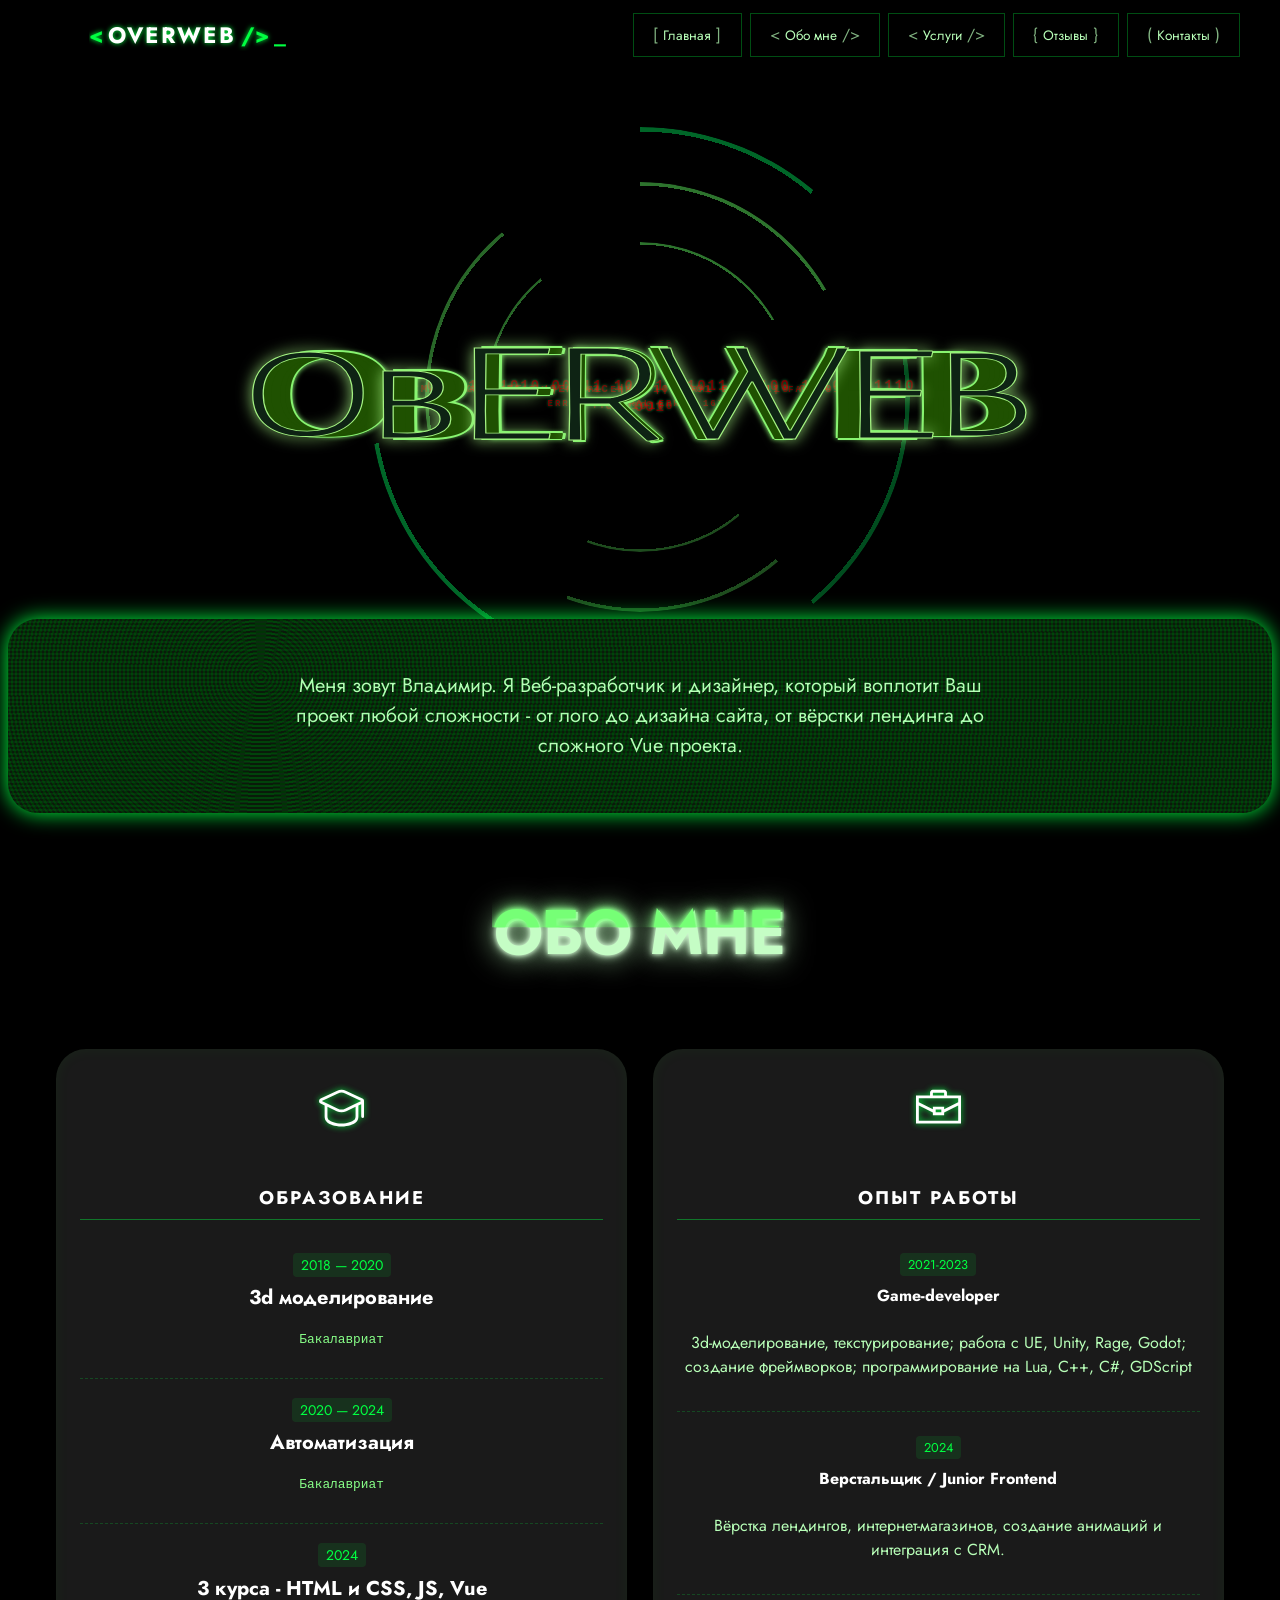
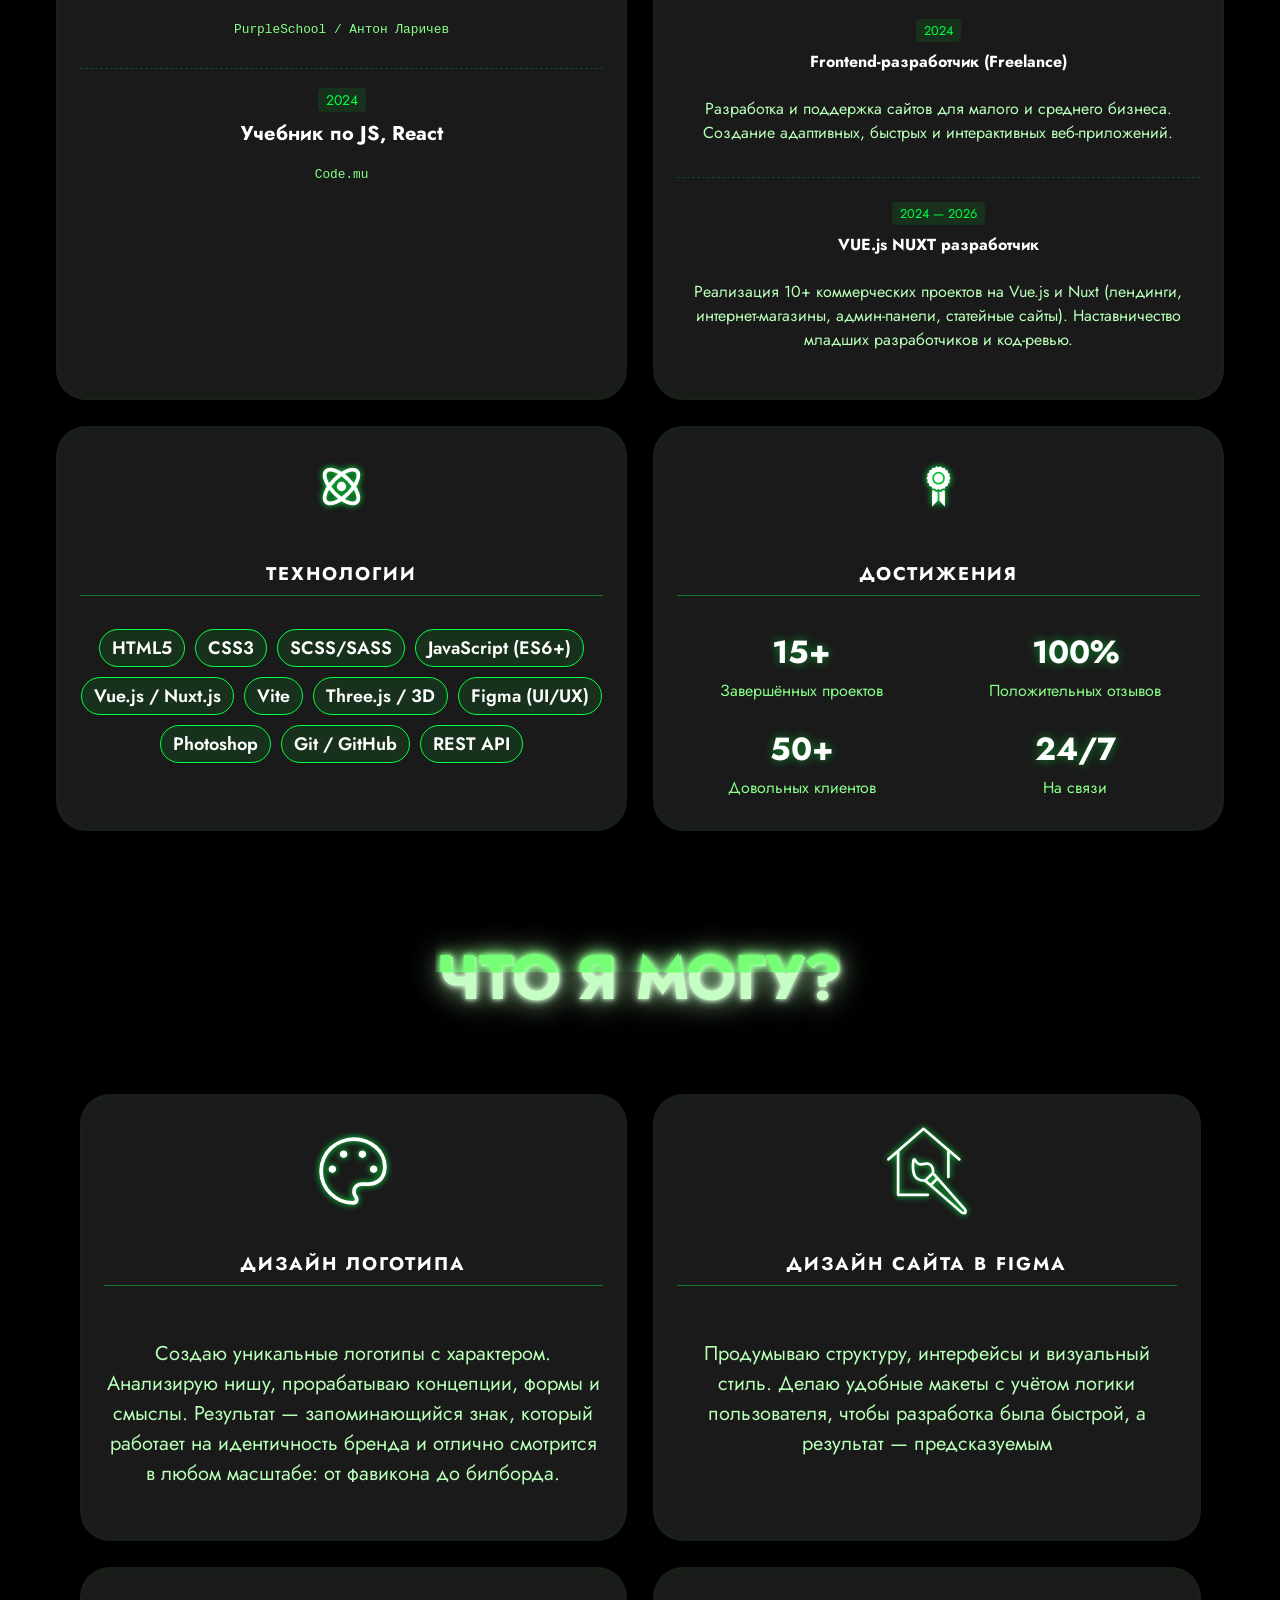
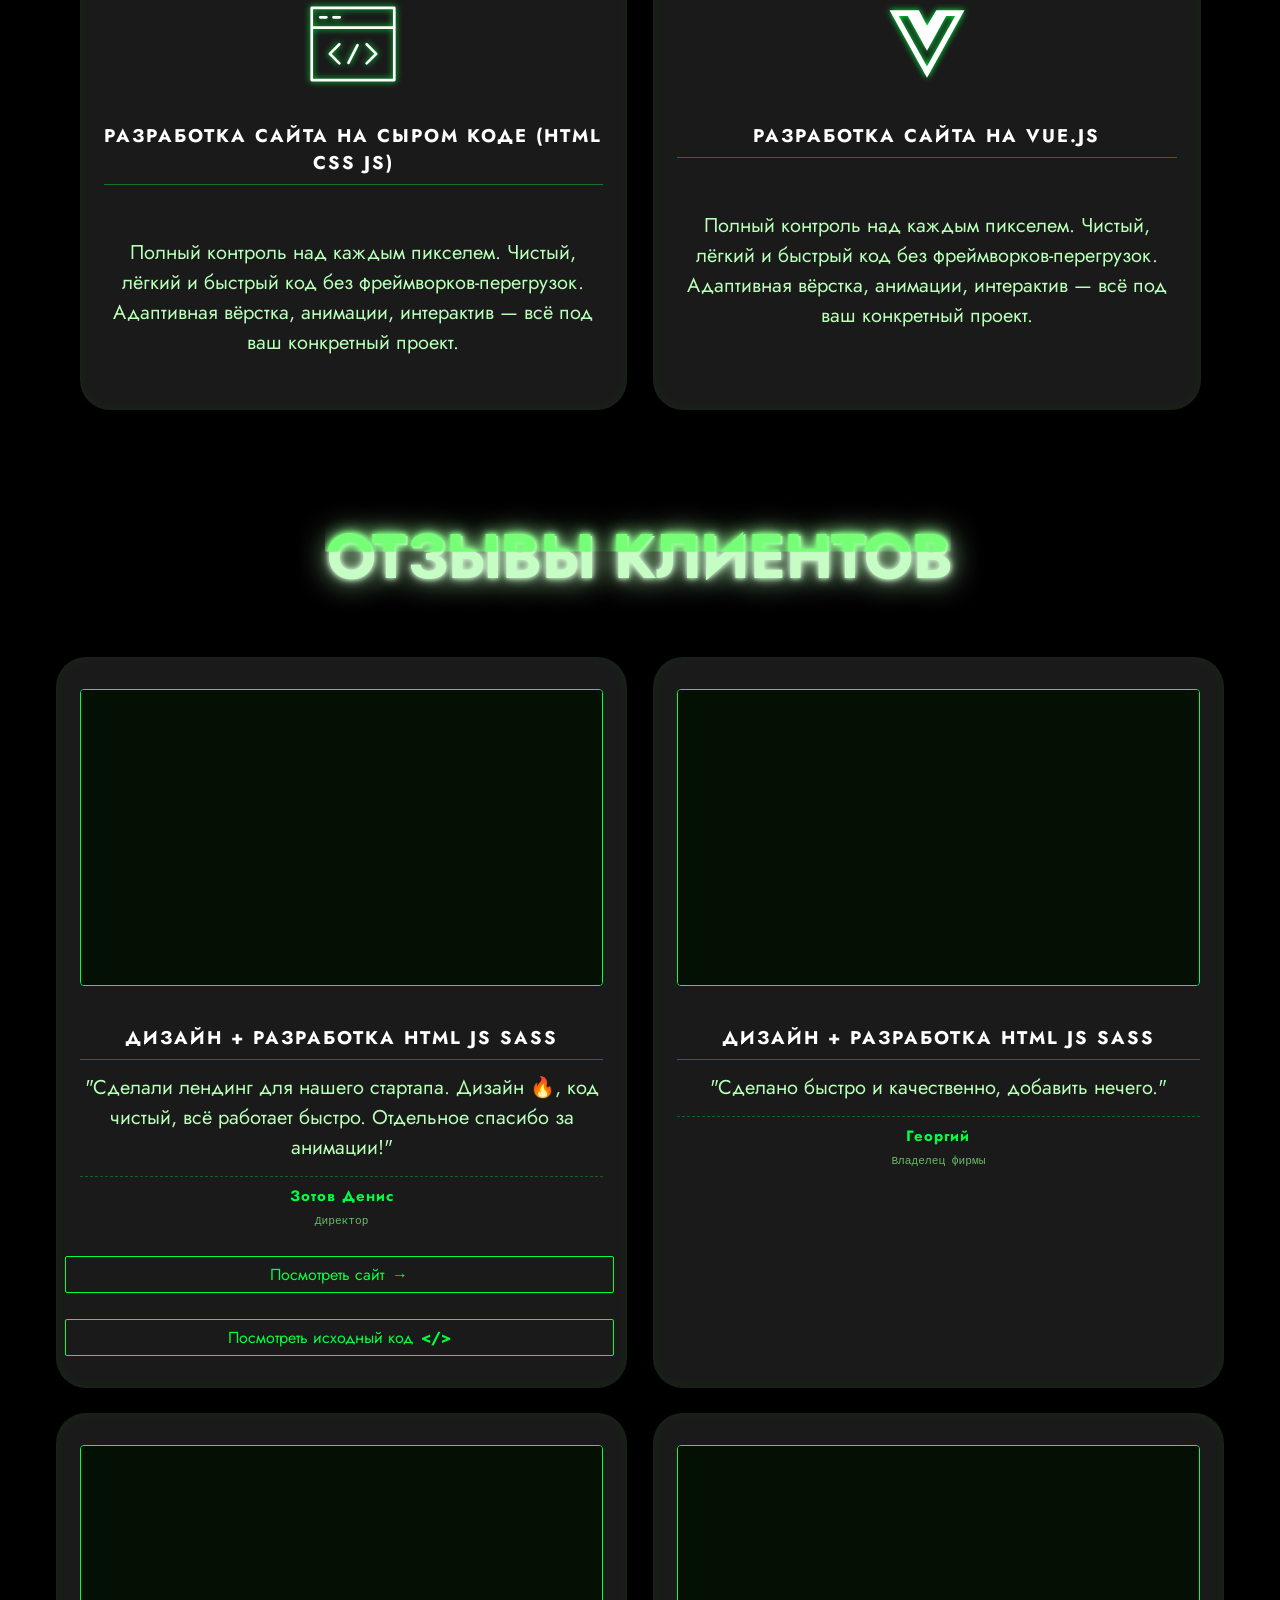
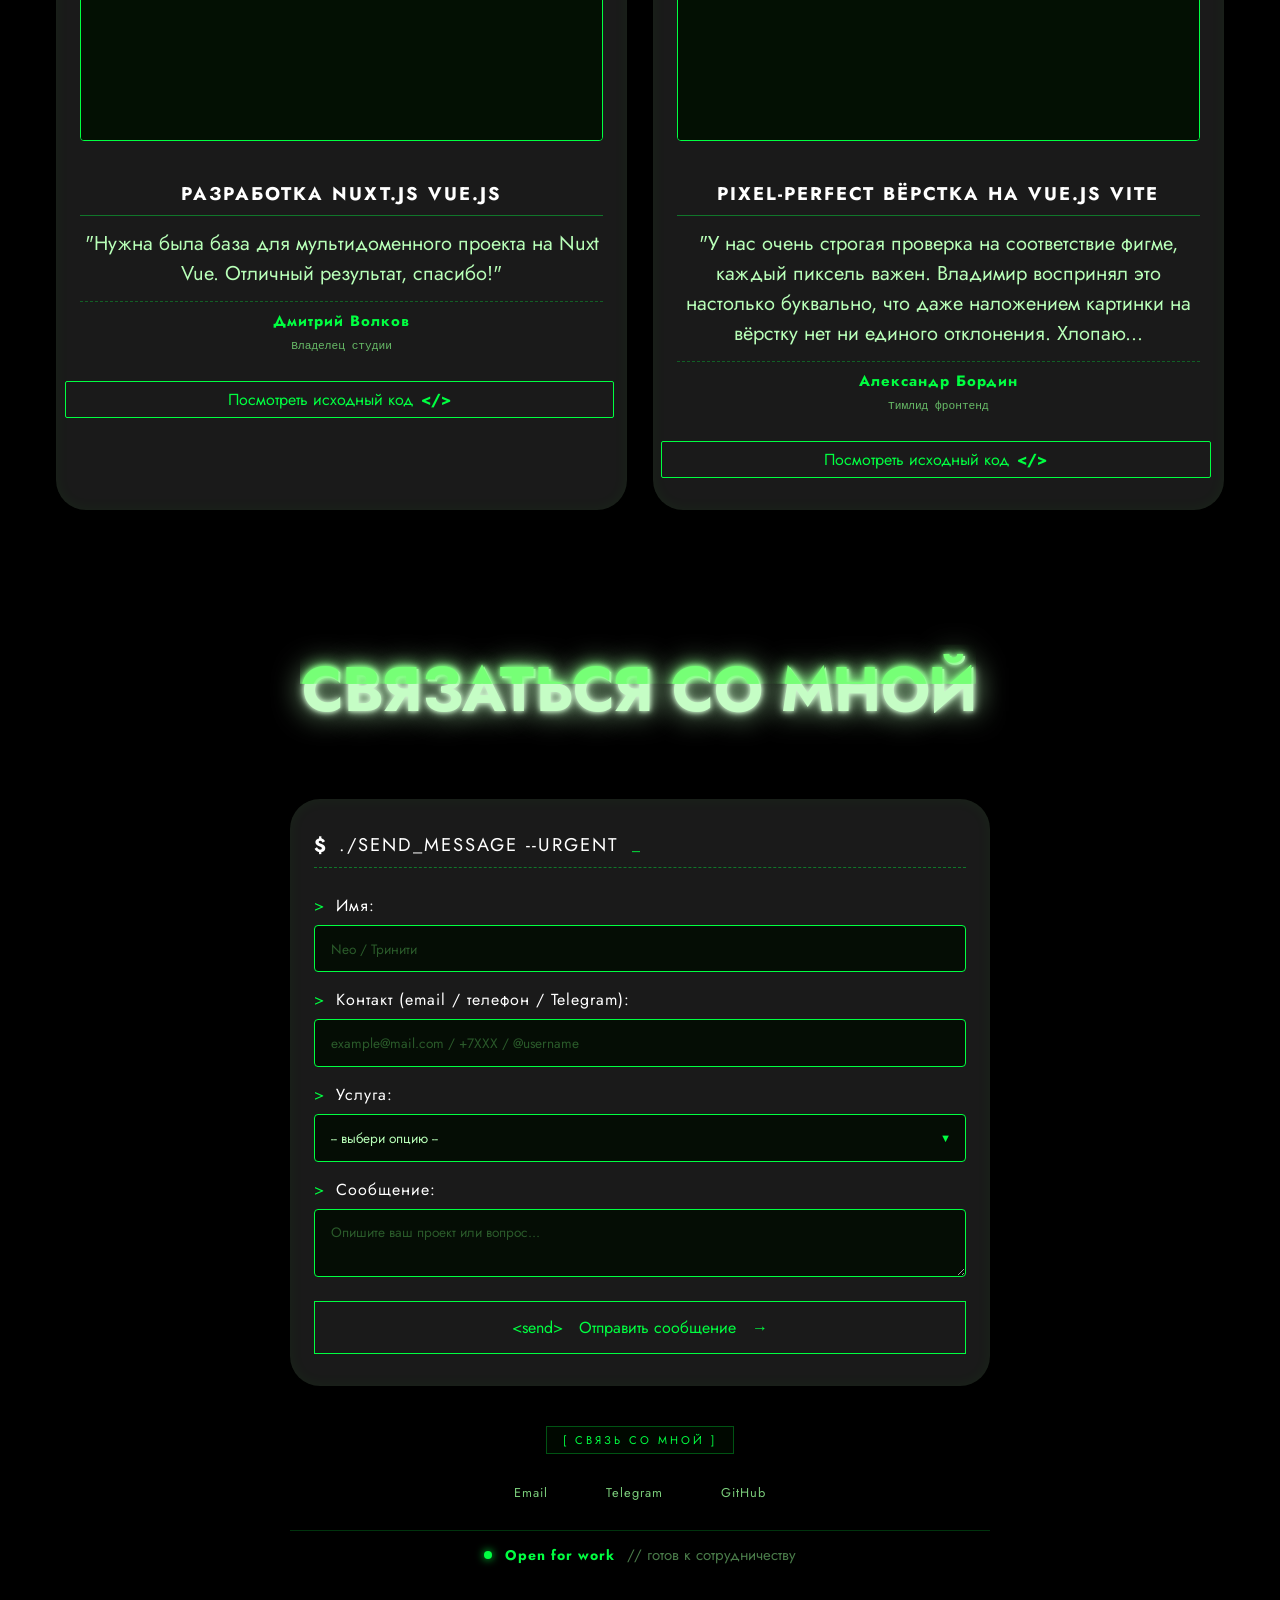
==== commit e5a489e2: "new commit" ====
--- a/index.html
+++ b/index.html
@@ -261,7 +261,7 @@
         
             <div class="neon__name neon__name--desktop"><span data-glitch="O">O</span><span data-glitch="V">V</span><span data-glitch="E">E</span><span data-glitch="R">R</span><span data-glitch="W">W</span><span data-glitch="E">E</span><span data-glitch="B">B</span></div>
         </div>
-        <div class="common-item">
+        <div class="common-item active">
             <p>
                 Меня зовут Владимир. Я Веб-разработчик и дизайнер, который воплотит Ваш проект любой сложности - от лого до дизайна сайта, от вёрстки лендинга до сложного Vue проекта.
             </p>
@@ -671,7 +671,9 @@
     <script src="./scripts/rain.js"></script>
     <script src="./scripts/neon.js"></script>
     <script src="./scripts/form.js"></script>
-    <script src="https://cdn.usal.dev/latest"></script>
+    <script src="./scripts/header.js"></script>
+    <script src="./scripts/activeItem.js"></script>
+    <!-- <script src="https://cdn.usal.dev/latest"></script> -->
 
 </body>
 </html> 
--- a/styles/main.css
+++ b/styles/main.css
@@ -39,13 +39,13 @@
 }
 
 /* Глитч заголовка */
-.common-item:hover h2 {
+.common-item:hover h2, .common-item.active h2 {
     animation: glitchText 0.3s ease-in-out infinite;
     text-shadow: 0 0 5px #00ff41, 0 0 10px #00ff41;
 }
 
 /* Мерцание текста */
-.common-item:hover p {
+.common-item:hover p, .common-item.active p {
     animation: textFlicker 0.2s ease-in-out 2;
 }
 
@@ -84,7 +84,7 @@
     z-index: 2;
 }
 
-.common-item:hover .matrix-code-hover {
+.common-item:hover .matrix-code-hover, .common-item.active .matrix-code-hover {
     color: rgba(0, 255, 65, 0.5);
     animation: blinkCode 0.8s step-end infinite;
 }
@@ -101,7 +101,7 @@
     z-index: 3;
 }
 
-.common-item:hover .hover-code {
+.common-item:hover .hover-code, .common-item.active .hover-code {
     color: rgba(0, 255, 65, 0.4);
     animation: codeBlink 0.5s step-end infinite;
 }
@@ -149,7 +149,7 @@
     pointer-events: none;
     z-index: 1;
 }
-.common-item:hover::before {
+.common-item:hover::before, .common-item.active::before {
     top: 100%;
 }
 /* Матричный дождь */
@@ -169,12 +169,12 @@
     transition: height 0.3s ease;
     z-index: 0;
 }
-.common-item:hover::after {
+.common-item:hover::after, .common-item.active::after {
     height: 100%;
     animation: matrixRainCard 0.4s linear infinite;
 }
 /* Hover эффекты */
-.common-item:hover {
+.common-item:hover, .common-item.active {
     transform: translateY(-5px);
     box-shadow: 0 0 21px rgba(0, 255, 65, 1);
     border-color: #00ffaa;
@@ -190,10 +190,10 @@
     background-blend-mode: overlay;
 }
 /* Мерцание текста */
-.common-item:hover p {
+.common-item:hover p, .common-item.active p {
     animation: textFlicker 0.2s ease-in-out 2;
 }
-.common-item:hover {
+.common-item:hover, .common-item.active {
     color: rgba(0, 255, 65, 0.4);
 }
 .common-item p {
@@ -204,7 +204,7 @@
     max-width: 700px
 }
 /* Четные карточки - другой глитч */
-.common-item:nth-child(even):hover h2 {
+.common-item:nth-child(even):hover h2, .common-item:nth-child(even).active h2 {
     animation: glitchTextAlt 0.25s ease-in-out infinite;
 }
 /* Анимации */
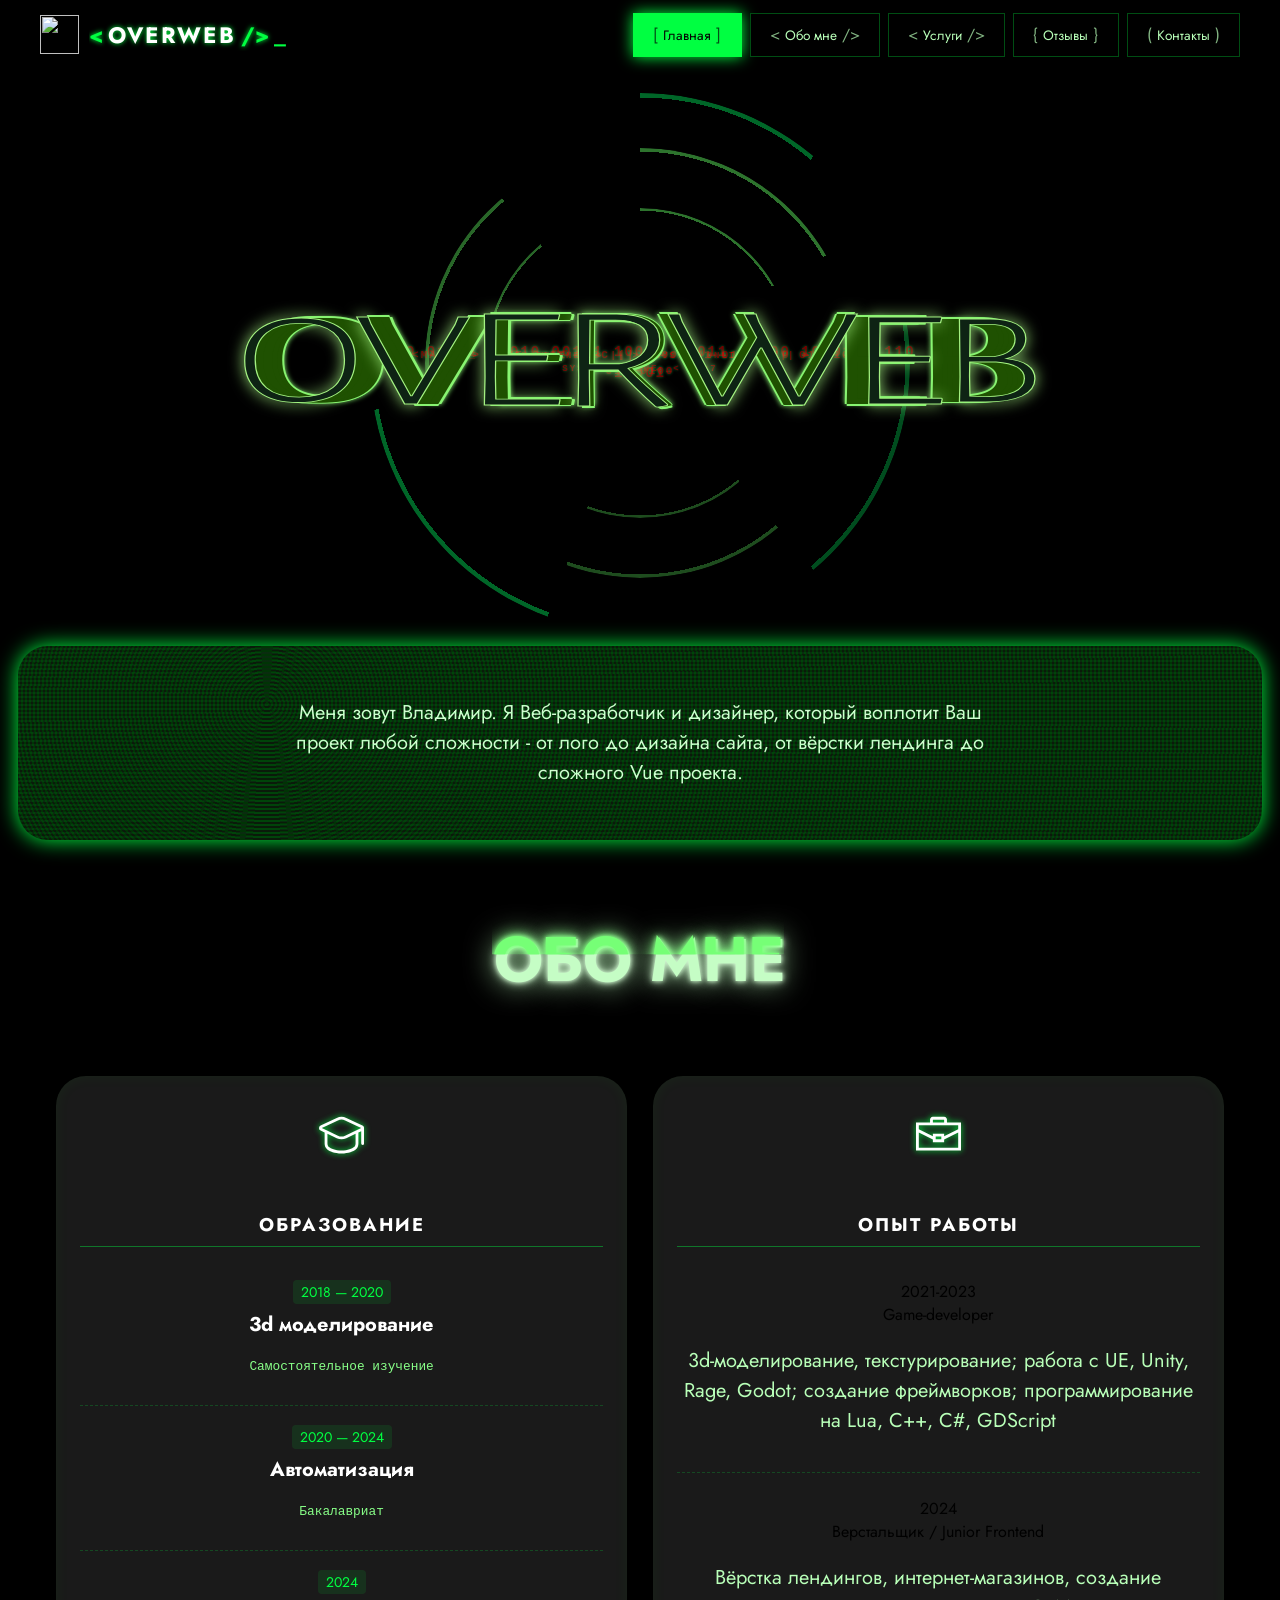
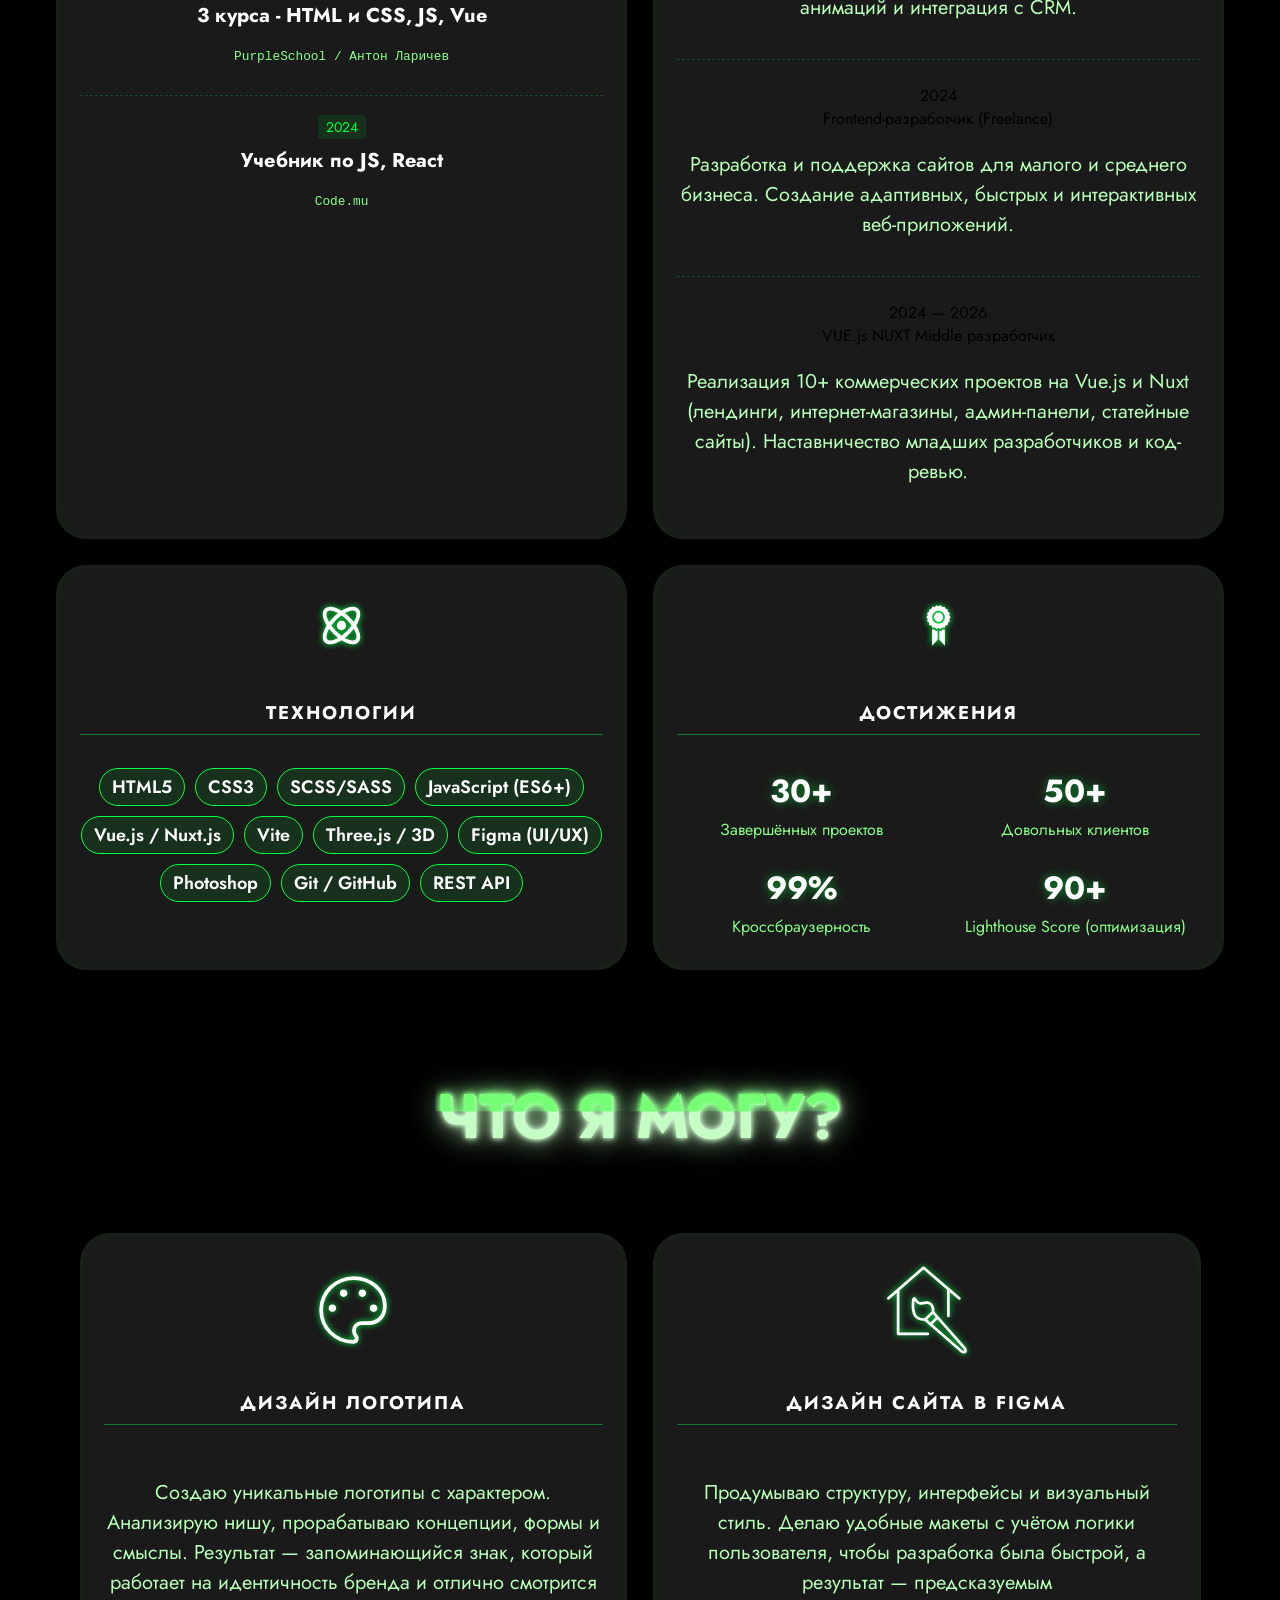
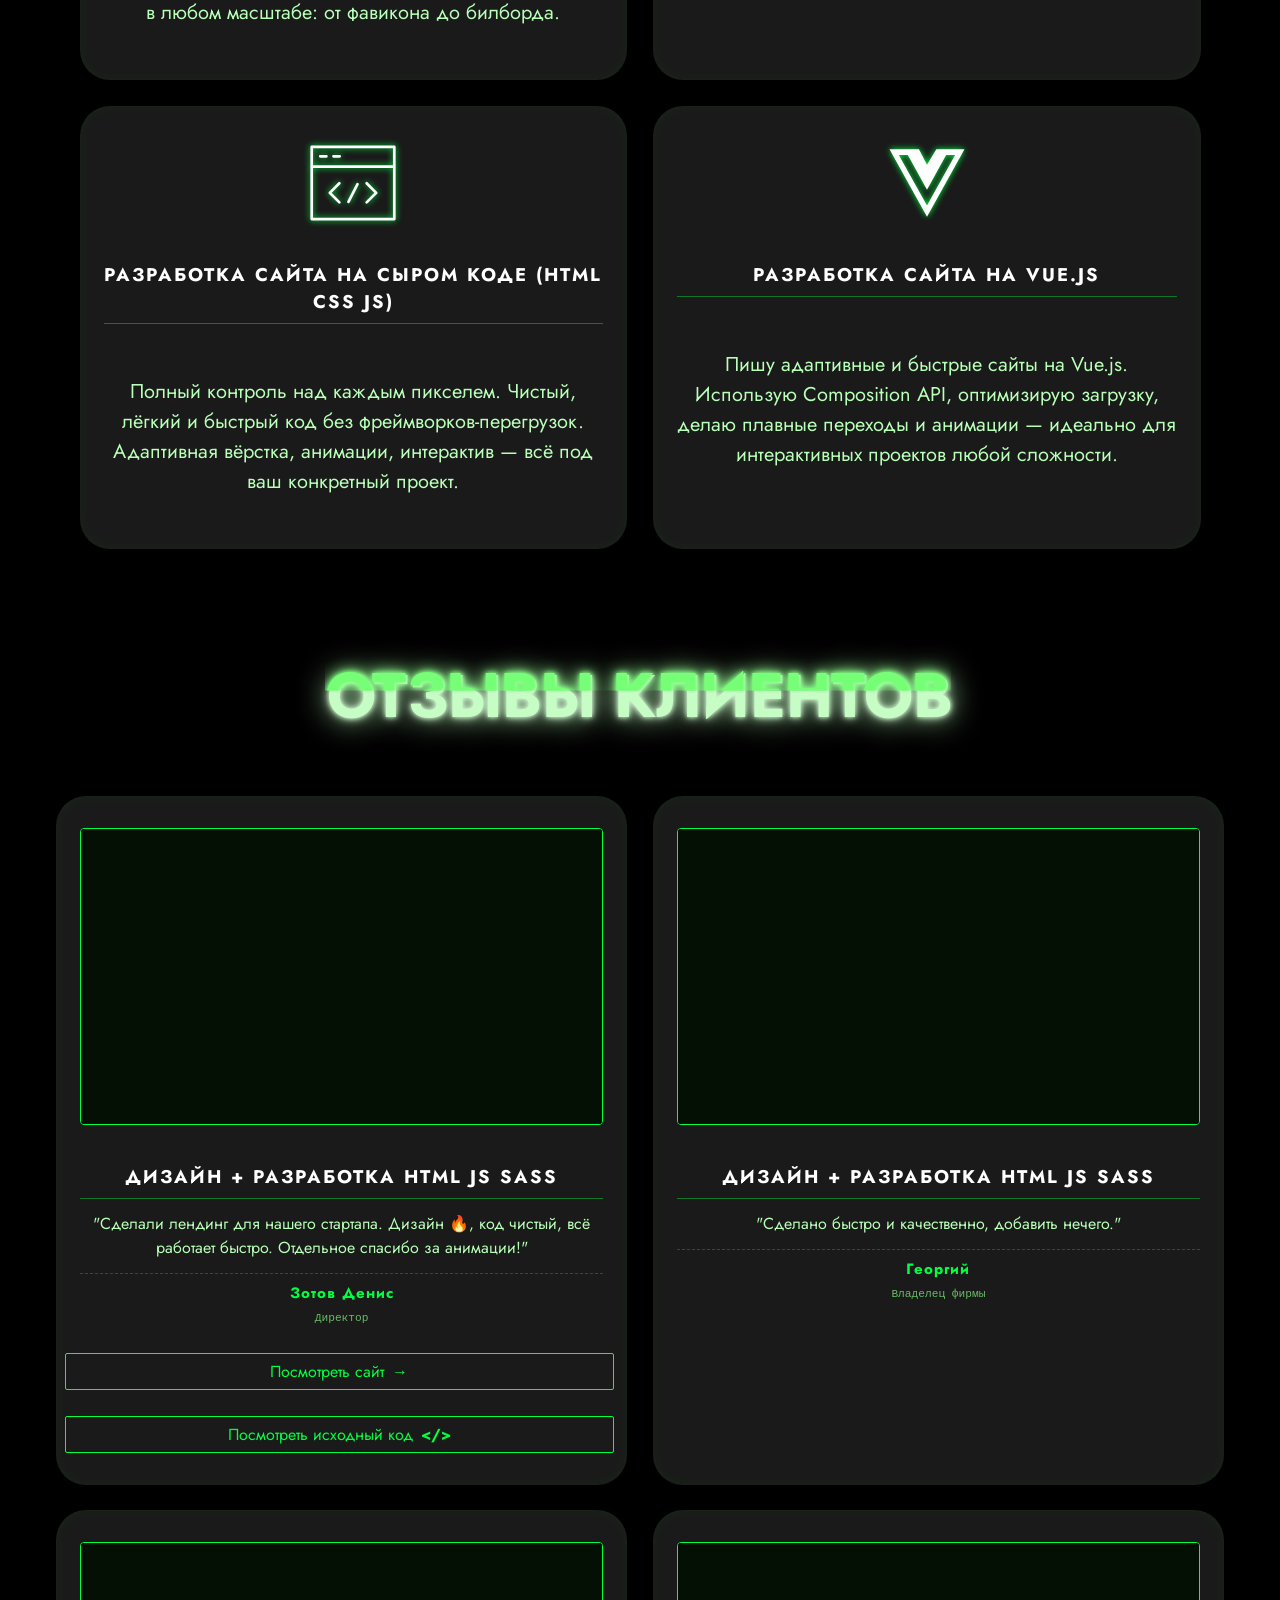
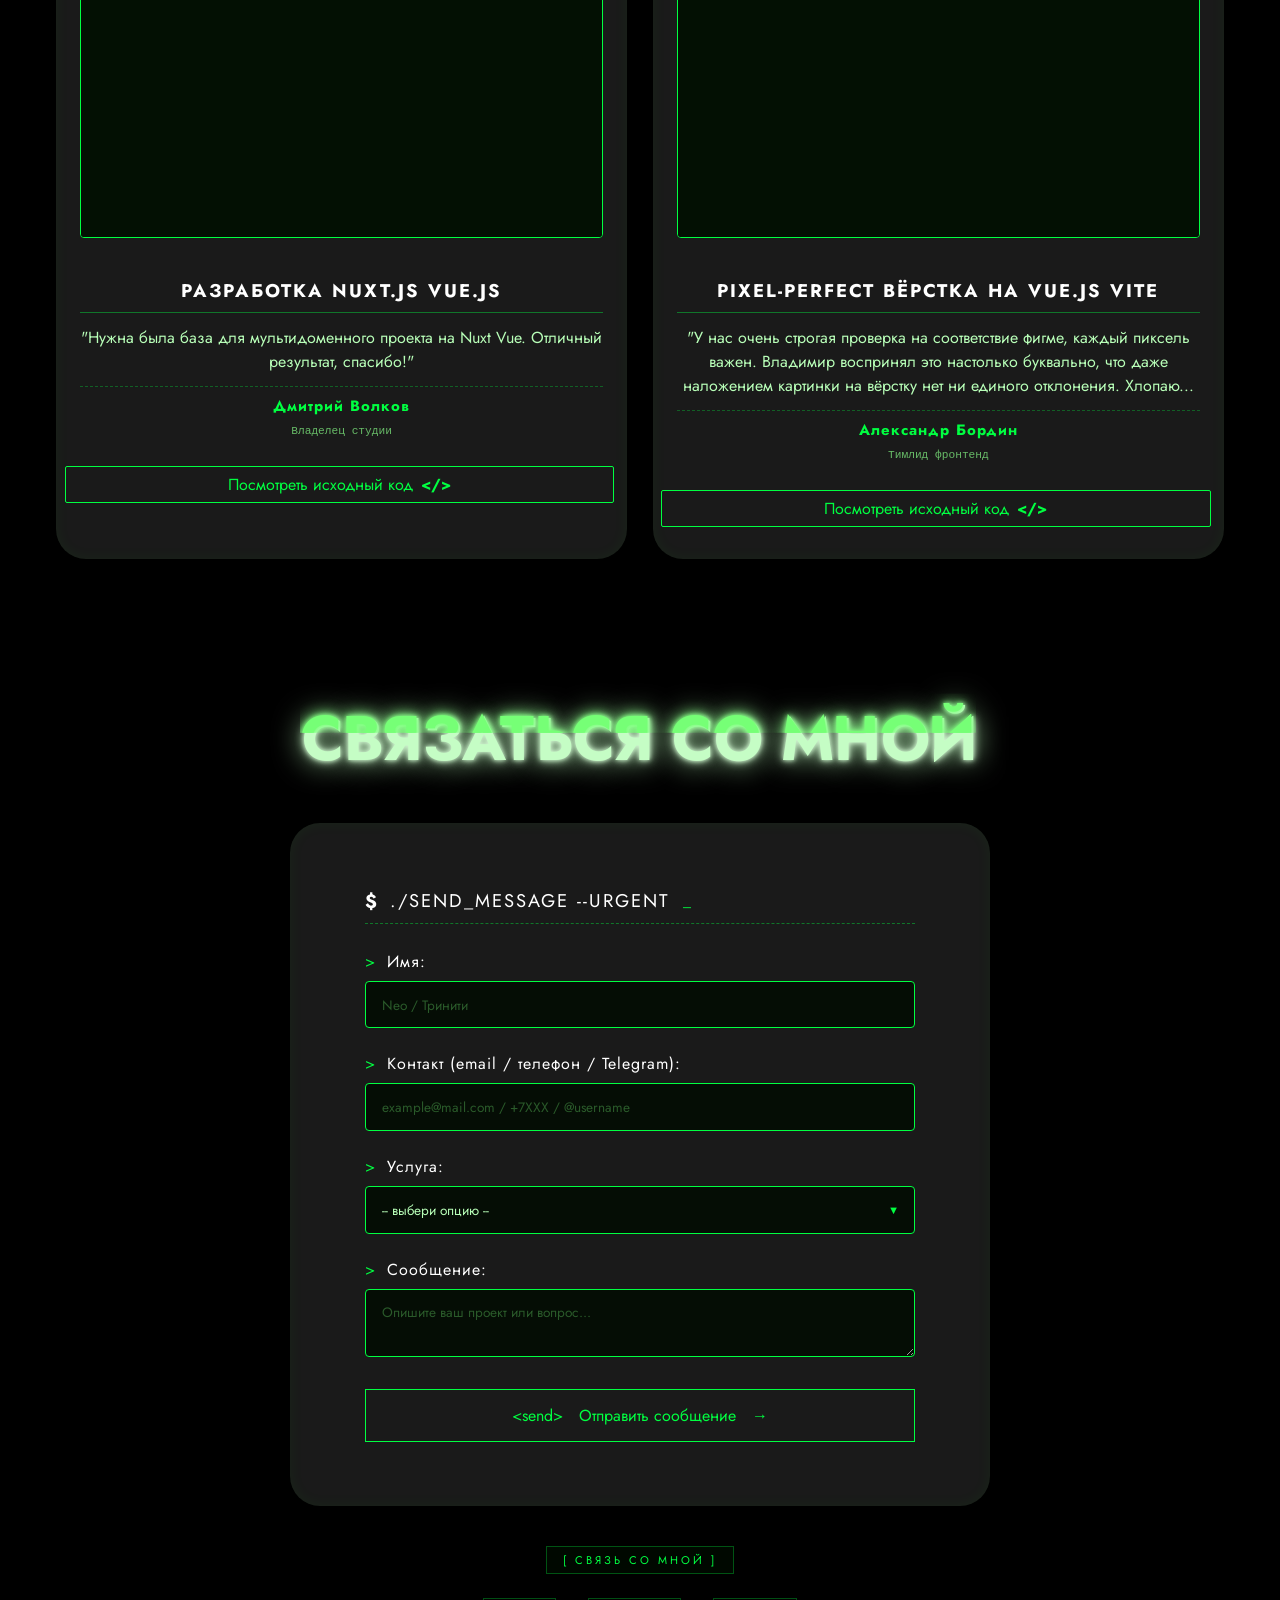
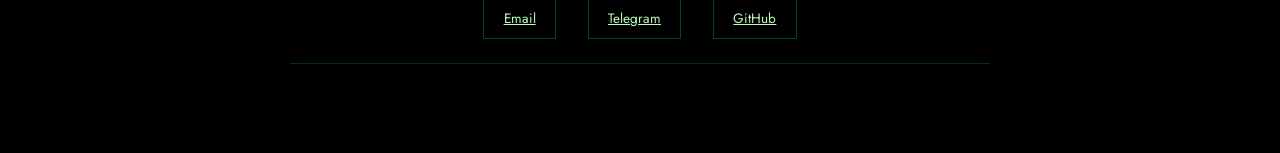
==== commit 828d7ea8: "new commit" ====
--- a/index.html
+++ b/index.html
@@ -4,206 +4,65 @@
     <meta charset="UTF-8">
     <meta name="viewport" content="width=device-width, initial-scale=1.0, user-scalable=no">
     <title>OVERWEB frontend</title>
-    <link rel="stylesheet" href="./styles/neon.css">
+    <!-- <link rel="stylesheet" href="./styles/neon.css">
     <link rel="stylesheet" href="./styles/main.css">
     <link rel="stylesheet" href="./styles/rain.css">
     <link rel="stylesheet" href="./styles/reviews.css">
     <link rel="stylesheet" href="./styles/contact.css">
     <link rel="stylesheet" href="./styles/services.css">
     <link rel="stylesheet" href="./styles/header.css">
-    <link rel="stylesheet" href="./styles/about.css">
-
-<link href="https://fonts.googleapis.com/css2?family=Alegreya+Sans+SC:ital,wght@0,100;0,300;0,400;0,500;0,700;0,800;0,900;1,100;1,300;1,400;1,500;1,700;1,800;1,900&family=Jost:ital,wght@0,100..900;1,100..900&display=swap" rel="stylesheet">
+    <link rel="stylesheet" href="./styles/about.css"> -->
+
+    <meta name="description" content="Веб-разработчик и дизайнер Владимир OVERWEB. Создаю сайты на Vue.js/Nuxt, лендинги на чистом HTML/CSS/JS, дизайн в Figma. Более 30+ проектов, 99% кроссбраузерность.">
+    
+    <meta name="keywords" content="создание сайта, дизайн сайта, веб-разработчик, фронтенд, Vue.js, Nuxt, HTML, CSS, JavaScript, логотип, дизайн логотипа, Figma, портфолио">
+    
+    <meta name="author" content="Владимир | OVERWEB">
+    
+    <meta name="robots" content="index, follow">
+
+    <meta name="yandex-verification" content="9e063598d20e0ea8" />
+    
+    <meta name="google-site-verification" content="ljIfa9PPU_KHYVayBiY8xLHcal5cASJQR6qPoIjznms" />
+
+    <link rel="icon" type="image/png" sizes="32x32" href="./images/favicon-32x32.png">
+    <link rel="icon" type="image/png" sizes="16x16" href="./images/favicon-16x16.png">
+    <link rel="apple-touch-icon" href="./images/apple-touch-icon.png">
+
+    <meta property="og:title" content="OVERWEB — Веб-разработчик и дизайнер">
+    <meta property="og:description" content="Сайты на Vue.js, лендинги, дизайн в Figma. Более 30 проектов. Адаптивная вёрстка, анимации, кроссбраузерность.">
+    <meta property="og:type" content="website">
+    <meta property="og:url" content="https://v-overweb.github.io/">
+    <meta property="og:image" content="https://v-overweb.github.io/images/og-preview.jpg">
+    <meta property="og:image:width" content="1200">
+    <meta property="og:image:height" content="630">
+    <meta property="og:locale" content="ru_RU">
+    
+    <meta name="twitter:card" content="summary_large_image">
+    <meta name="twitter:title" content="OVERWEB — Веб-разработчик и дизайнер">
+    <meta name="twitter:description" content="Более 30 проектов. Vue.js, HTML/CSS/JS, Figma. Адаптивная вёрстка и анимации.">
+
+    <link rel="canonical" href="https://v-overweb.github.io/">
+    
+    <meta http-equiv="Content-Type" content="text/html; charset=utf-8">
+    
+    <meta name="apple-mobile-web-app-status-bar-style" content="black-translucent">
+    <meta name="theme-color" content="#0a0a0a">
+    
+
+    <link rel="stylesheet" href="./styles/styles.css">
+    <link rel="preconnect" href="https://fonts.googleapis.com">
+    <link rel="preconnect" href="https://fonts.gstatic.com" crossorigin>
+    <link href="https://fonts.googleapis.com/css2?family=Alegreya+Sans+SC:ital,wght@0,100;0,300;0,400;0,500;0,700;0,800;0,900;1,100;1,300;1,400;1,500;1,700;1,800;1,900&family=Jost:ital,wght@0,100..900;1,100..900&display=swap" rel="stylesheet">
 </head>
 <body>
-    <div class="rain-container">
-        <div class="column" style="left: 3%;">
-            <span class="char" style="opacity: 0.60">K</span><span class="char" style="opacity: 0.53">ア</span><span class="char" style="opacity: 0.46">7</span><span class="char" style="opacity: 0.39">f</span><span class="char" style="opacity: 0.32">R</span><span class="char" style="opacity: 0.27">イ</span><span class="char" style="opacity: 0.23">3</span><span class="char" style="opacity: 0.19">x</span><span class="char" style="opacity: 0.16">M</span><span class="char" style="opacity: 0.14">オ</span><span class="char" style="opacity: 0.12">9</span><span class="char" style="opacity: 0.12">q</span><span class="char" style="opacity: 0.12">Y</span><span class="char" style="opacity: 0.12">2</span><span class="char" style="opacity: 0.12">ナ</span><span class="char" style="opacity: 0.60">K</span><span class="char" style="opacity: 0.53">ア</span><span class="char" style="opacity: 0.46">7</span><span class="char" style="opacity: 0.39">f</span><span class="char" style="opacity: 0.32">R</span><span class="char" style="opacity: 0.27">イ</span><span class="char" style="opacity: 0.23">3</span><span class="char" style="opacity: 0.19">x</span><span class="char" style="opacity: 0.16">M</span><span class="char" style="opacity: 0.14">オ</span><span class="char" style="opacity: 0.12">9</span><span class="char" style="opacity: 0.12">q</span><span class="char" style="opacity: 0.12">Y</span><span class="char" style="opacity: 0.12">2</span><span class="char" style="opacity: 0.12">ナ</span>
-        </div>
-        <div class="column" style="left: 7%;">
-            <span class="char" style="opacity: 0.60">Z</span><span class="char" style="opacity: 0.54">カ</span><span class="char" style="opacity: 0.48">4</span><span class="char" style="opacity: 0.42">g</span><span class="char" style="opacity: 0.36">A</span><span class="char" style="opacity: 0.31">キ</span><span class="char" style="opacity: 0.26">8</span><span class="char" style="opacity: 0.22">t</span><span class="char" style="opacity: 0.18">N</span><span class="char" style="opacity: 0.15">ク</span><span class="char" style="opacity: 0.13">5</span><span class="char" style="opacity: 0.12">e</span><span class="char" style="opacity: 0.12">B</span><span class="char" style="opacity: 0.12">ケ</span><span class="char" style="opacity: 0.12">1</span><span class="char" style="opacity: 0.12">w</span><span class="char" style="opacity: 0.12">コ</span><span class="char" style="opacity: 0.12">6</span><span class="char" style="opacity: 0.60">Z</span><span class="char" style="opacity: 0.54">カ</span><span class="char" style="opacity: 0.48">4</span><span class="char" style="opacity: 0.42">g</span><span class="char" style="opacity: 0.36">A</span><span class="char" style="opacity: 0.31">キ</span><span class="char" style="opacity: 0.26">8</span><span class="char" style="opacity: 0.22">t</span><span class="char" style="opacity: 0.18">N</span><span class="char" style="opacity: 0.15">ク</span><span class="char" style="opacity: 0.13">5</span><span class="char" style="opacity: 0.12">e</span><span class="char" style="opacity: 0.12">B</span><span class="char" style="opacity: 0.12">ケ</span><span class="char" style="opacity: 0.12">1</span><span class="char" style="opacity: 0.12">w</span><span class="char" style="opacity: 0.12">コ</span><span class="char" style="opacity: 0.12">6</span>
-        </div>
-        <div class="column" style="left: 11%;">
-            <span class="char" style="opacity: 0.60">Q</span><span class="char" style="opacity: 0.53">サ</span><span class="char" style="opacity: 0.47">2</span><span class="char" style="opacity: 0.40">d</span><span class="char" style="opacity: 0.34">L</span><span class="char" style="opacity: 0.27">シ</span><span class="char" style="opacity: 0.21">9</span><span class="char" style="opacity: 0.16">p</span><span class="char" style="opacity: 0.13">ス</span><span class="char" style="opacity: 0.12">0</span><span class="char" style="opacity: 0.12">セ</span><span class="char" style="opacity: 0.12">v</span><span class="char" style="opacity: 0.60">Q</span><span class="char" style="opacity: 0.53">サ</span><span class="char" style="opacity: 0.47">2</span><span class="char" style="opacity: 0.40">d</span><span class="char" style="opacity: 0.34">L</span><span class="char" style="opacity: 0.27">シ</span><span class="char" style="opacity: 0.21">9</span><span class="char" style="opacity: 0.16">p</span><span class="char" style="opacity: 0.13">ス</span><span class="char" style="opacity: 0.12">0</span><span class="char" style="opacity: 0.12">セ</span><span class="char" style="opacity: 0.12">v</span>
-        </div>
-        <div class="column" style="left: 15%;">
-            <span class="char" style="opacity: 0.60">E</span><span class="char" style="opacity: 0.55">ソ</span><span class="char" style="opacity: 0.50">3</span><span class="char" style="opacity: 0.46">h</span><span class="char" style="opacity: 0.41">X</span><span class="char" style="opacity: 0.36">タ</span><span class="char" style="opacity: 0.31">7</span><span class="char" style="opacity: 0.26">u</span><span class="char" style="opacity: 0.22">C</span><span class="char" style="opacity: 0.18">チ</span><span class="char" style="opacity: 0.15">4</span><span class="char" style="opacity: 0.13">m</span><span class="char" style="opacity: 0.12">W</span><span class="char" style="opacity: 0.12">ツ</span><span class="char" style="opacity: 0.12">6</span><span class="char" style="opacity: 0.12">テ</span><span class="char" style="opacity: 0.12">a</span><span class="char" style="opacity: 0.12">ト</span><span class="char" style="opacity: 0.12">8</span><span class="char" style="opacity: 0.12">ナ</span><span class="char" style="opacity: 0.60">E</span><span class="char" style="opacity: 0.55">ソ</span><span class="char" style="opacity: 0.50">3</span><span class="char" style="opacity: 0.46">h</span><span class="char" style="opacity: 0.41">X</span><span class="char" style="opacity: 0.36">タ</span><span class="char" style="opacity: 0.31">7</span><span class="char" style="opacity: 0.26">u</span><span class="char" style="opacity: 0.22">C</span><span class="char" style="opacity: 0.18">チ</span><span class="char" style="opacity: 0.15">4</span><span class="char" style="opacity: 0.13">m</span><span class="char" style="opacity: 0.12">W</span><span class="char" style="opacity: 0.12">ツ</span><span class="char" style="opacity: 0.12">6</span><span class="char" style="opacity: 0.12">テ</span><span class="char" style="opacity: 0.12">a</span><span class="char" style="opacity: 0.12">ト</span><span class="char" style="opacity: 0.12">8</span><span class="char" style="opacity: 0.12">ナ</span>
-        </div>
-        <div class="column" style="left: 19%;">
-            <span class="char" style="opacity: 0.60">F</span><span class="char" style="opacity: 0.52">ニ</span><span class="char" style="opacity: 0.44">5</span><span class="char" style="opacity: 0.37">j</span><span class="char" style="opacity: 0.30">P</span><span class="char" style="opacity: 0.23">ヌ</span><span class="char" style="opacity: 0.17">1</span><span class="char" style="opacity: 0.13">k</span><span class="char" style="opacity: 0.12">ネ</span><span class="char" style="opacity: 0.12">0</span><span class="char" style="opacity: 0.12">ノ</span><span class="char" style="opacity: 0.12">G</span><span class="char" style="opacity: 0.12">b</span><span class="char" style="opacity: 0.12">アイ</span><span class="char" style="opacity: 0.60">F</span><span class="char" style="opacity: 0.52">ニ</span><span class="char" style="opacity: 0.44">5</span><span class="char" style="opacity: 0.37">j</span><span class="char" style="opacity: 0.30">P</span><span class="char" style="opacity: 0.23">ヌ</span><span class="char" style="opacity: 0.17">1</span><span class="char" style="opacity: 0.13">k</span><span class="char" style="opacity: 0.12">ネ</span><span class="char" style="opacity: 0.12">0</span><span class="char" style="opacity: 0.12">ノ</span><span class="char" style="opacity: 0.12">G</span><span class="char" style="opacity: 0.12">b</span><span class="char" style="opacity: 0.12">アイ</span>
-        </div>
-        <div class="column" style="left: 23%;">
-            <span class="char" style="opacity: 0.60">H</span><span class="char" style="opacity: 0.55">ウ</span><span class="char" style="opacity: 0.51">2</span><span class="char" style="opacity: 0.47">c</span><span class="char" style="opacity: 0.43">O</span><span class="char" style="opacity: 0.39">エ</span><span class="char" style="opacity: 0.35">9</span><span class="char" style="opacity: 0.31">s</span><span class="char" style="opacity: 0.26">R</span><span class="char" style="opacity: 0.22">オ</span><span class="char" style="opacity: 0.19">5</span><span class="char" style="opacity: 0.15">l</span><span class="char" style="opacity: 0.13">カ</span><span class="char" style="opacity: 0.12">7</span><span class="char" style="opacity: 0.12">キ</span><span class="char" style="opacity: 0.12">y</span><span class="char" style="opacity: 0.12">ク</span><span class="char" style="opacity: 0.12">3</span><span class="char" style="opacity: 0.12">ケ</span><span class="char" style="opacity: 0.12">コ</span><span class="char" style="opacity: 0.12">サ</span><span class="char" style="opacity: 0.12">シ</span><span class="char" style="opacity: 0.60">H</span><span class="char" style="opacity: 0.55">ウ</span><span class="char" style="opacity: 0.51">2</span><span class="char" style="opacity: 0.47">c</span><span class="char" style="opacity: 0.43">O</span><span class="char" style="opacity: 0.39">エ</span><span class="char" style="opacity: 0.35">9</span><span class="char" style="opacity: 0.31">s</span><span class="char" style="opacity: 0.26">R</span><span class="char" style="opacity: 0.22">オ</span><span class="char" style="opacity: 0.19">5</span><span class="char" style="opacity: 0.15">l</span><span class="char" style="opacity: 0.13">カ</span><span class="char" style="opacity: 0.12">7</span><span class="char" style="opacity: 0.12">キ</span><span class="char" style="opacity: 0.12">y</span><span class="char" style="opacity: 0.12">ク</span><span class="char" style="opacity: 0.12">3</span><span class="char" style="opacity: 0.12">ケ</span><span class="char" style="opacity: 0.12">コ</span><span class="char" style="opacity: 0.12">サ</span><span class="char" style="opacity: 0.12">シ</span>
-        </div>
-        <div class="column" style="left: 27%;">
-            <span class="char" style="opacity: 0.60">J</span><span class="char" style="opacity: 0.54">ス</span><span class="char" style="opacity: 0.49">4</span><span class="char" style="opacity: 0.44">n</span><span class="char" style="opacity: 0.38">K</span><span class="char" style="opacity: 0.33">セ</span><span class="char" style="opacity: 0.28">8</span><span class="char" style="opacity: 0.22">o</span><span class="char" style="opacity: 0.18">ソ</span><span class="char" style="opacity: 0.14">1</span><span class="char" style="opacity: 0.12">タ</span><span class="char" style="opacity: 0.12">q</span><span class="char" style="opacity: 0.12">チ</span><span class="char" style="opacity: 0.12">ツ</span><span class="char" style="opacity: 0.12">テ</span><span class="char" style="opacity: 0.12">ト</span><span class="char" style="opacity: 0.60">J</span><span class="char" style="opacity: 0.54">ス</span><span class="char" style="opacity: 0.49">4</span><span class="char" style="opacity: 0.44">n</span><span class="char" style="opacity: 0.38">K</span><span class="char" style="opacity: 0.33">セ</span><span class="char" style="opacity: 0.28">8</span><span class="char" style="opacity: 0.22">o</span><span class="char" style="opacity: 0.18">ソ</span><span class="char" style="opacity: 0.14">1</span><span class="char" style="opacity: 0.12">タ</span><span class="char" style="opacity: 0.12">q</span><span class="char" style="opacity: 0.12">チ</span><span class="char" style="opacity: 0.12">ツ</span><span class="char" style="opacity: 0.12">テ</span><span class="char" style="opacity: 0.12">ト</span>
-        </div>
-        <div class="column" style="left: 31%;">
-            <span class="char" style="opacity: 0.60">U</span><span class="char" style="opacity: 0.53">ナ</span><span class="char" style="opacity: 0.46">6</span><span class="char" style="opacity: 0.39">r</span><span class="char" style="opacity: 0.32">S</span><span class="char" style="opacity: 0.27">ニ</span><span class="char" style="opacity: 0.22">0</span><span class="char" style="opacity: 0.17">ヌ</span><span class="char" style="opacity: 0.14">ネ</span><span class="char" style="opacity: 0.12">ノ</span><span class="char" style="opacity: 0.12">A</span><span class="char" style="opacity: 0.12">t</span><span class="char" style="opacity: 0.12">B</span><span class="char" style="opacity: 0.60">U</span><span class="char" style="opacity: 0.53">ナ</span><span class="char" style="opacity: 0.46">6</span><span class="char" style="opacity: 0.39">r</span><span class="char" style="opacity: 0.32">S</span><span class="char" style="opacity: 0.27">ニ</span><span class="char" style="opacity: 0.22">0</span><span class="char" style="opacity: 0.17">ヌ</span><span class="char" style="opacity: 0.14">ネ</span><span class="char" style="opacity: 0.12">ノ</span><span class="char" style="opacity: 0.12">A</span><span class="char" style="opacity: 0.12">t</span><span class="char" style="opacity: 0.12">B</span>
-        </div>
-        <div class="column" style="left: 35%;">
-            <span class="char" style="opacity: 0.60">M</span><span class="char" style="opacity: 0.56">イ</span><span class="char" style="opacity: 0.53">7</span><span class="char" style="opacity: 0.49">f</span><span class="char" style="opacity: 0.46">V</span><span class="char" style="opacity: 0.42">ウ</span><span class="char" style="opacity: 0.38">2</span><span class="char" style="opacity: 0.35">g</span><span class="char" style="opacity: 0.31">W</span><span class="char" style="opacity: 0.28">エ</span><span class="char" style="opacity: 0.24">9</span><span class="char" style="opacity: 0.21">z</span><span class="char" style="opacity: 0.17">Y</span><span class="char" style="opacity: 0.14">オ</span><span class="char" style="opacity: 0.12">3</span><span class="char" style="opacity: 0.12">カ</span><span class="char" style="opacity: 0.12">キ</span><span class="char" style="opacity: 0.12">ク</span><span class="char" style="opacity: 0.12">5</span><span class="char" style="opacity: 0.60">M</span><span class="char" style="opacity: 0.56">イ</span><span class="char" style="opacity: 0.53">7</span><span class="char" style="opacity: 0.49">f</span><span class="char" style="opacity: 0.46">V</span><span class="char" style="opacity: 0.42">ウ</span><span class="char" style="opacity: 0.38">2</span><span class="char" style="opacity: 0.35">g</span><span class="char" style="opacity: 0.31">W</span><span class="char" style="opacity: 0.28">エ</span><span class="char" style="opacity: 0.24">9</span><span class="char" style="opacity: 0.21">z</span><span class="char" style="opacity: 0.17">Y</span><span class="char" style="opacity: 0.14">オ</span><span class="char" style="opacity: 0.12">3</span><span class="char" style="opacity: 0.12">カ</span><span class="char" style="opacity: 0.12">キ</span><span class="char" style="opacity: 0.12">ク</span><span class="char" style="opacity: 0.12">5</span>
-        </div>
-        <div class="column" style="left: 39%;">
-            <span class="char" style="opacity: 0.60">T</span><span class="char" style="opacity: 0.57">ケ</span><span class="char" style="opacity: 0.54">1</span><span class="char" style="opacity: 0.51">h</span><span class="char" style="opacity: 0.48">D</span><span class="char" style="opacity: 0.45">コ</span><span class="char" style="opacity: 0.42">4</span><span class="char" style="opacity: 0.39">i</span><span class="char" style="opacity: 0.36">サ</span><span class="char" style="opacity: 0.33">0</span><span class="char" style="opacity: 0.30">シ</span><span class="char" style="opacity: 0.27">ス</span><span class="char" style="opacity: 0.24">6</span><span class="char" style="opacity: 0.21">j</span><span class="char" style="opacity: 0.18">セ</span><span class="char" style="opacity: 0.15">ソ</span><span class="char" style="opacity: 0.13">8</span><span class="char" style="opacity: 0.12">タ</span><span class="char" style="opacity: 0.12">チ</span><span class="char" style="opacity: 0.12">ツ</span><span class="char" style="opacity: 0.12">テ</span><span class="char" style="opacity: 0.60">T</span><span class="char" style="opacity: 0.57">ケ</span><span class="char" style="opacity: 0.54">1</span><span class="char" style="opacity: 0.51">h</span><span class="char" style="opacity: 0.48">D</span><span class="char" style="opacity: 0.45">コ</span><span class="char" style="opacity: 0.42">4</span><span class="char" style="opacity: 0.39">i</span><span class="char" style="opacity: 0.36">サ</span><span class="char" style="opacity: 0.33">0</span><span class="char" style="opacity: 0.30">シ</span><span class="char" style="opacity: 0.27">ス</span><span class="char" style="opacity: 0.24">6</span><span class="char" style="opacity: 0.21">j</span><span class="char" style="opacity: 0.18">セ</span><span class="char" style="opacity: 0.15">ソ</span><span class="char" style="opacity: 0.13">8</span><span class="char" style="opacity: 0.12">タ</span><span class="char" style="opacity: 0.12">チ</span><span class="char" style="opacity: 0.12">ツ</span><span class="char" style="opacity: 0.12">テ</span>
-        </div>
-        <div class="column" style="left: 43%;">
-            <span class="char" style="opacity: 0.60">L</span><span class="char" style="opacity: 0.55">ト</span><span class="char" style="opacity: 0.50">2</span><span class="char" style="opacity: 0.46">k</span><span class="char" style="opacity: 0.41">ナ</span><span class="char" style="opacity: 0.36">7</span><span class="char" style="opacity: 0.31">ニ</span><span class="char" style="opacity: 0.26">ヌ</span><span class="char" style="opacity: 0.22">5</span><span class="char" style="opacity: 0.18">ネ</span><span class="char" style="opacity: 0.15">ノ</span><span class="char" style="opacity: 0.13">3</span><span class="char" style="opacity: 0.12">ア</span><span class="char" style="opacity: 0.12">イ</span><span class="char" style="opacity: 0.12">ウ</span><span class="char" style="opacity: 0.12">エ</span><span class="char" style="opacity: 0.12">オ</span><span class="char" style="opacity: 0.60">L</span><span class="char" style="opacity: 0.55">ト</span><span class="char" style="opacity: 0.50">2</span><span class="char" style="opacity: 0.46">k</span><span class="char" style="opacity: 0.41">ナ</span><span class="char" style="opacity: 0.36">7</span><span class="char" style="opacity: 0.31">ニ</span><span class="char" style="opacity: 0.26">ヌ</span><span class="char" style="opacity: 0.22">5</span><span class="char" style="opacity: 0.18">ネ</span><span class="char" style="opacity: 0.15">ノ</span><span class="char" style="opacity: 0.13">3</span><span class="char" style="opacity: 0.12">ア</span><span class="char" style="opacity: 0.12">イ</span><span class="char" style="opacity: 0.12">ウ</span><span class="char" style="opacity: 0.12">エ</span><span class="char" style="opacity: 0.12">オ</span>
-        </div>
-        <div class="column" style="left: 47%;">
-            <span class="char" style="opacity: 0.60">X</span><span class="char" style="opacity: 0.53">カ</span><span class="char" style="opacity: 0.47">9</span><span class="char" style="opacity: 0.40">p</span><span class="char" style="opacity: 0.34">F</span><span class="char" style="opacity: 0.27">キ</span><span class="char" style="opacity: 0.21">4</span><span class="char" style="opacity: 0.16">q</span><span class="char" style="opacity: 0.13">ク</span><span class="char" style="opacity: 0.12">ケ</span><span class="char" style="opacity: 0.12">0</span><span class="char" style="opacity: 0.12">コ</span><span class="char" style="opacity: 0.12">サ</span><span class="char" style="opacity: 0.12">シ</span><span class="char" style="opacity: 0.60">X</span><span class="char" style="opacity: 0.53">カ</span><span class="char" style="opacity: 0.47">9</span><span class="char" style="opacity: 0.40">p</span><span class="char" style="opacity: 0.34">F</span><span class="char" style="opacity: 0.27">キ</span><span class="char" style="opacity: 0.21">4</span><span class="char" style="opacity: 0.16">q</span><span class="char" style="opacity: 0.13">ク</span><span class="char" style="opacity: 0.12">ケ</span><span class="char" style="opacity: 0.12">0</span><span class="char" style="opacity: 0.12">コ</span><span class="char" style="opacity: 0.12">サ</span><span class="char" style="opacity: 0.12">シ</span>
-        </div>
-        <div class="column" style="left: 51%;">
-            <span class="char" style="opacity: 0.60">W</span><span class="char" style="opacity: 0.56">ス</span><span class="char" style="opacity: 0.52">1</span><span class="char" style="opacity: 0.47">v</span><span class="char" style="opacity: 0.43">セ</span><span class="char" style="opacity: 0.39">ソ</span><span class="char" style="opacity: 0.35">6</span><span class="char" style="opacity: 0.31">タ</span><span class="char" style="opacity: 0.26">チ</span><span class="char" style="opacity: 0.22">8</span><span class="char" style="opacity: 0.19">ツ</span><span class="char" style="opacity: 0.15">テ</span><span class="char" style="opacity: 0.13">ト</span><span class="char" style="opacity: 0.12">2</span><span class="char" style="opacity: 0.12">ナ</span><span class="char" style="opacity: 0.12">ニ</span><span class="char" style="opacity: 0.12">ヌ</span><span class="char" style="opacity: 0.12">ネ</span><span class="char" style="opacity: 0.12">ノ</span><span class="char" style="opacity: 0.12">ア</span><span class="char" style="opacity: 0.60">W</span><span class="char" style="opacity: 0.56">ス</span><span class="char" style="opacity: 0.52">1</span><span class="char" style="opacity: 0.47">v</span><span class="char" style="opacity: 0.43">セ</span><span class="char" style="opacity: 0.39">ソ</span><span class="char" style="opacity: 0.35">6</span><span class="char" style="opacity: 0.31">タ</span><span class="char" style="opacity: 0.26">チ</span><span class="char" style="opacity: 0.22">8</span><span class="char" style="opacity: 0.19">ツ</span><span class="char" style="opacity: 0.15">テ</span><span class="char" style="opacity: 0.13">ト</span><span class="char" style="opacity: 0.12">2</span><span class="char" style="opacity: 0.12">ナ</span><span class="char" style="opacity: 0.12">ニ</span><span class="char" style="opacity: 0.12">ヌ</span><span class="char" style="opacity: 0.12">ネ</span><span class="char" style="opacity: 0.12">ノ</span><span class="char" style="opacity: 0.12">ア</span>
-        </div>
-        <div class="column" style="left: 55%;">
-            <span class="char" style="opacity: 0.60">Y</span><span class="char" style="opacity: 0.54">イ</span><span class="char" style="opacity: 0.48">3</span><span class="char" style="opacity: 0.42">c</span><span class="char" style="opacity: 0.36">ウ</span><span class="char" style="opacity: 0.30">エ</span><span class="char" style="opacity: 0.24">7</span><span class="char" style="opacity: 0.19">オ</span><span class="char" style="opacity: 0.15">カ</span><span class="char" style="opacity: 0.13">キ</span><span class="char" style="opacity: 0.12">5</span><span class="char" style="opacity: 0.12">ク</span><span class="char" style="opacity: 0.12">ケ</span><span class="char" style="opacity: 0.12">コ</span><span class="char" style="opacity: 0.12">サ</span><span class="char" style="opacity: 0.60">Y</span><span class="char" style="opacity: 0.54">イ</span><span class="char" style="opacity: 0.48">3</span><span class="char" style="opacity: 0.42">c</span><span class="char" style="opacity: 0.36">ウ</span><span class="char" style="opacity: 0.30">エ</span><span class="char" style="opacity: 0.24">7</span><span class="char" style="opacity: 0.19">オ</span><span class="char" style="opacity: 0.15">カ</span><span class="char" style="opacity: 0.13">キ</span><span class="char" style="opacity: 0.12">5</span><span class="char" style="opacity: 0.12">ク</span><span class="char" style="opacity: 0.12">ケ</span><span class="char" style="opacity: 0.12">コ</span><span class="char" style="opacity: 0.12">サ</span>
-        </div>
-        <div class="column" style="left: 59%;">
-            <span class="char" style="opacity: 0.60">R</span><span class="char" style="opacity: 0.56">シ</span><span class="char" style="opacity: 0.53">0</span><span class="char" style="opacity: 0.49">s</span><span class="char" style="opacity: 0.46">ス</span><span class="char" style="opacity: 0.42">セ</span><span class="char" style="opacity: 0.38">9</span><span class="char" style="opacity: 0.35">ソ</span><span class="char" style="opacity: 0.31">タ</span><span class="char" style="opacity: 0.28">4</span><span class="char" style="opacity: 0.24">チ</span><span class="char" style="opacity: 0.21">ツ</span><span class="char" style="opacity: 0.17">テ</span><span class="char" style="opacity: 0.14">ト</span><span class="char" style="opacity: 0.12">ナ</span><span class="char" style="opacity: 0.12">2</span><span class="char" style="opacity: 0.12">ニ</span><span class="char" style="opacity: 0.12">ヌ</span><span class="char" style="opacity: 0.12">ネ</span><span class="char" style="opacity: 0.12">ノ</span><span class="char" style="opacity: 0.12">イ</span><span class="char" style="opacity: 0.12">ウ</span><span class="char" style="opacity: 0.60">R</span><span class="char" style="opacity: 0.56">シ</span><span class="char" style="opacity: 0.53">0</span><span class="char" style="opacity: 0.49">s</span><span class="char" style="opacity: 0.46">ス</span><span class="char" style="opacity: 0.42">セ</span><span class="char" style="opacity: 0.38">9</span><span class="char" style="opacity: 0.35">ソ</span><span class="char" style="opacity: 0.31">タ</span><span class="char" style="opacity: 0.28">4</span><span class="char" style="opacity: 0.24">チ</span><span class="char" style="opacity: 0.21">ツ</span><span class="char" style="opacity: 0.17">テ</span><span class="char" style="opacity: 0.14">ト</span><span class="char" style="opacity: 0.12">ナ</span><span class="char" style="opacity: 0.12">2</span><span class="char" style="opacity: 0.12">ニ</span><span class="char" style="opacity: 0.12">ヌ</span><span class="char" style="opacity: 0.12">ネ</span><span class="char" style="opacity: 0.12">ノ</span><span class="char" style="opacity: 0.12">イ</span><span class="char" style="opacity: 0.12">ウ</span>
-        </div>
-        <div class="column" style="left: 63%;">
-            <span class="char" style="opacity: 0.60">N</span><span class="char" style="opacity: 0.53">エ</span><span class="char" style="opacity: 0.46">8</span><span class="char" style="opacity: 0.39">l</span><span class="char" style="opacity: 0.32">オ</span><span class="char" style="opacity: 0.27">カ</span><span class="char" style="opacity: 0.22">1</span><span class="char" style="opacity: 0.17">キ</span><span class="char" style="opacity: 0.14">ク</span><span class="char" style="opacity: 0.12">ケ</span><span class="char" style="opacity: 0.12">6</span><span class="char" style="opacity: 0.12">コ</span><span class="char" style="opacity: 0.12">サ</span><span class="char" style="opacity: 0.60">N</span><span class="char" style="opacity: 0.53">エ</span><span class="char" style="opacity: 0.46">8</span><span class="char" style="opacity: 0.39">l</span><span class="char" style="opacity: 0.32">オ</span><span class="char" style="opacity: 0.27">カ</span><span class="char" style="opacity: 0.22">1</span><span class="char" style="opacity: 0.17">キ</span><span class="char" style="opacity: 0.14">ク</span><span class="char" style="opacity: 0.12">ケ</span><span class="char" style="opacity: 0.12">6</span><span class="char" style="opacity: 0.12">コ</span><span class="char" style="opacity: 0.12">サ</span>
-        </div>
-        <div class="column" style="left: 67%;">
-            <span class="char" style="opacity: 0.60">B</span><span class="char" style="opacity: 0.55">シ</span><span class="char" style="opacity: 0.50">4</span><span class="char" style="opacity: 0.46">m</span><span class="char" style="opacity: 0.41">ス</span><span class="char" style="opacity: 0.36">セ</span><span class="char" style="opacity: 0.31">7</span><span class="char" style="opacity: 0.26">x</span><span class="char" style="opacity: 0.22">ソ</span><span class="char" style="opacity: 0.18">タ</span><span class="char" style="opacity: 0.15">チ</span><span class="char" style="opacity: 0.13">0</span><span class="char" style="opacity: 0.12">ツ</span><span class="char" style="opacity: 0.12">テ</span><span class="char" style="opacity: 0.12">ト</span><span class="char" style="opacity: 0.12">ナ</span><span class="char" style="opacity: 0.12">2</span><span class="char" style="opacity: 0.12">ニ</span><span class="char" style="opacity: 0.60">B</span><span class="char" style="opacity: 0.55">シ</span><span class="char" style="opacity: 0.50">4</span><span class="char" style="opacity: 0.46">m</span><span class="char" style="opacity: 0.41">ス</span><span class="char" style="opacity: 0.36">セ</span><span class="char" style="opacity: 0.31">7</span><span class="char" style="opacity: 0.26">x</span><span class="char" style="opacity: 0.22">ソ</span><span class="char" style="opacity: 0.18">タ</span><span class="char" style="opacity: 0.15">チ</span><span class="char" style="opacity: 0.13">0</span><span class="char" style="opacity: 0.12">ツ</span><span class="char" style="opacity: 0.12">テ</span><span class="char" style="opacity: 0.12">ト</span><span class="char" style="opacity: 0.12">ナ</span><span class="char" style="opacity: 0.12">2</span><span class="char" style="opacity: 0.12">ニ</span>
-        </div>
-        <div class="column" style="left: 71%;">
-            <span class="char" style="opacity: 0.60">I</span><span class="char" style="opacity: 0.57">ヌ</span><span class="char" style="opacity: 0.54">5</span><span class="char" style="opacity: 0.51">n</span><span class="char" style="opacity: 0.48">ネ</span><span class="char" style="opacity: 0.45">ノ</span><span class="char" style="opacity: 0.42">ア</span><span class="char" style="opacity: 0.39">3</span><span class="char" style="opacity: 0.36">イ</span><span class="char" style="opacity: 0.33">ウ</span><span class="char" style="opacity: 0.30">エ</span><span class="char" style="opacity: 0.27">オ</span><span class="char" style="opacity: 0.24">8</span><span class="char" style="opacity: 0.21">カ</span><span class="char" style="opacity: 0.18">キ</span><span class="char" style="opacity: 0.15">ク</span><span class="char" style="opacity: 0.13">ケ</span><span class="char" style="opacity: 0.12">コ</span><span class="char" style="opacity: 0.12">サ</span><span class="char" style="opacity: 0.12">1</span><span class="char" style="opacity: 0.12">シ</span><span class="char" style="opacity: 0.12">ス</span><span class="char" style="opacity: 0.12">セ</span><span class="char" style="opacity: 0.60">I</span><span class="char" style="opacity: 0.57">ヌ</span><span class="char" style="opacity: 0.54">5</span><span class="char" style="opacity: 0.51">n</span><span class="char" style="opacity: 0.48">ネ</span><span class="char" style="opacity: 0.45">ノ</span><span class="char" style="opacity: 0.42">ア</span><span class="char" style="opacity: 0.39">3</span><span class="char" style="opacity: 0.36">イ</span><span class="char" style="opacity: 0.33">ウ</span><span class="char" style="opacity: 0.30">エ</span><span class="char" style="opacity: 0.27">オ</span><span class="char" style="opacity: 0.24">8</span><span class="char" style="opacity: 0.21">カ</span><span class="char" style="opacity: 0.18">キ</span><span class="char" style="opacity: 0.15">ク</span><span class="char" style="opacity: 0.13">ケ</span><span class="char" style="opacity: 0.12">コ</span><span class="char" style="opacity: 0.12">サ</span><span class="char" style="opacity: 0.12">1</span><span class="char" style="opacity: 0.12">シ</span><span class="char" style="opacity: 0.12">ス</span><span class="char" style="opacity: 0.12">セ</span>
-        </div>
-        <div class="column" style="left: 75%;">
-            <span class="char" style="opacity: 0.60">O</span><span class="char" style="opacity: 0.54">ソ</span><span class="char" style="opacity: 0.49">6</span><span class="char" style="opacity: 0.44">y</span><span class="char" style="opacity: 0.38">タ</span><span class="char" style="opacity: 0.33">チ</span><span class="char" style="opacity: 0.28">9</span><span class="char" style="opacity: 0.22">ツ</span><span class="char" style="opacity: 0.18">テ</span><span class="char" style="opacity: 0.14">0</span><span class="char" style="opacity: 0.12">ト</span><span class="char" style="opacity: 0.12">ナ</span><span class="char" style="opacity: 0.12">ニ</span><span class="char" style="opacity: 0.12">ヌ</span><span class="char" style="opacity: 0.12">ネ</span><span class="char" style="opacity: 0.12">7</span><span class="char" style="opacity: 0.60">O</span><span class="char" style="opacity: 0.54">ソ</span><span class="char" style="opacity: 0.49">6</span><span class="char" style="opacity: 0.44">y</span><span class="char" style="opacity: 0.38">タ</span><span class="char" style="opacity: 0.33">チ</span><span class="char" style="opacity: 0.28">9</span><span class="char" style="opacity: 0.22">ツ</span><span class="char" style="opacity: 0.18">テ</span><span class="char" style="opacity: 0.14">0</span><span class="char" style="opacity: 0.12">ト</span><span class="char" style="opacity: 0.12">ナ</span><span class="char" style="opacity: 0.12">ニ</span><span class="char" style="opacity: 0.12">ヌ</span><span class="char" style="opacity: 0.12">ネ</span><span class="char" style="opacity: 0.12">7</span>
-        </div>
-        <div class="column" style="left: 79%;">
-            <span class="char" style="opacity: 0.60">C</span><span class="char" style="opacity: 0.53">ノ</span><span class="char" style="opacity: 0.47">2</span><span class="char" style="opacity: 0.40">e</span><span class="char" style="opacity: 0.34">ア</span><span class="char" style="opacity: 0.27">イ</span><span class="char" style="opacity: 0.21">4</span><span class="char" style="opacity: 0.16">ウ</span><span class="char" style="opacity: 0.13">エ</span><span class="char" style="opacity: 0.12">オ</span><span class="char" style="opacity: 0.12">1</span><span class="char" style="opacity: 0.12">カ</span><span class="char" style="opacity: 0.60">C</span><span class="char" style="opacity: 0.53">ノ</span><span class="char" style="opacity: 0.47">2</span><span class="char" style="opacity: 0.40">e</span><span class="char" style="opacity: 0.34">ア</span><span class="char" style="opacity: 0.27">イ</span><span class="char" style="opacity: 0.21">4</span><span class="char" style="opacity: 0.16">ウ</span><span class="char" style="opacity: 0.13">エ</span><span class="char" style="opacity: 0.12">オ</span><span class="char" style="opacity: 0.12">1</span><span class="char" style="opacity: 0.12">カ</span>
-        </div>
-        <div class="column" style="left: 3%;">
-            <span class="char" style="opacity: 0.60">K</span><span class="char" style="opacity: 0.53">ア</span><span class="char" style="opacity: 0.46">7</span><span class="char" style="opacity: 0.39">f</span><span class="char" style="opacity: 0.32">R</span><span class="char" style="opacity: 0.27">イ</span><span class="char" style="opacity: 0.23">3</span><span class="char" style="opacity: 0.19">x</span><span class="char" style="opacity: 0.16">M</span><span class="char" style="opacity: 0.14">オ</span><span class="char" style="opacity: 0.12">9</span><span class="char" style="opacity: 0.12">q</span><span class="char" style="opacity: 0.12">Y</span><span class="char" style="opacity: 0.12">2</span><span class="char" style="opacity: 0.12">ナ</span><span class="char" style="opacity: 0.60">K</span><span class="char" style="opacity: 0.53">ア</span><span class="char" style="opacity: 0.46">7</span><span class="char" style="opacity: 0.39">f</span><span class="char" style="opacity: 0.32">R</span><span class="char" style="opacity: 0.27">イ</span><span class="char" style="opacity: 0.23">3</span><span class="char" style="opacity: 0.19">x</span><span class="char" style="opacity: 0.16">M</span><span class="char" style="opacity: 0.14">オ</span><span class="char" style="opacity: 0.12">9</span><span class="char" style="opacity: 0.12">q</span><span class="char" style="opacity: 0.12">Y</span><span class="char" style="opacity: 0.12">2</span><span class="char" style="opacity: 0.12">ナ</span>
-        </div>
-        <div class="column" style="left: 7%;">
-            <span class="char" style="opacity: 0.60">Z</span><span class="char" style="opacity: 0.54">カ</span><span class="char" style="opacity: 0.48">4</span><span class="char" style="opacity: 0.42">g</span><span class="char" style="opacity: 0.36">A</span><span class="char" style="opacity: 0.31">キ</span><span class="char" style="opacity: 0.26">8</span><span class="char" style="opacity: 0.22">t</span><span class="char" style="opacity: 0.18">N</span><span class="char" style="opacity: 0.15">ク</span><span class="char" style="opacity: 0.13">5</span><span class="char" style="opacity: 0.12">e</span><span class="char" style="opacity: 0.12">B</span><span class="char" style="opacity: 0.12">ケ</span><span class="char" style="opacity: 0.12">1</span><span class="char" style="opacity: 0.12">w</span><span class="char" style="opacity: 0.12">コ</span><span class="char" style="opacity: 0.12">6</span><span class="char" style="opacity: 0.60">Z</span><span class="char" style="opacity: 0.54">カ</span><span class="char" style="opacity: 0.48">4</span><span class="char" style="opacity: 0.42">g</span><span class="char" style="opacity: 0.36">A</span><span class="char" style="opacity: 0.31">キ</span><span class="char" style="opacity: 0.26">8</span><span class="char" style="opacity: 0.22">t</span><span class="char" style="opacity: 0.18">N</span><span class="char" style="opacity: 0.15">ク</span><span class="char" style="opacity: 0.13">5</span><span class="char" style="opacity: 0.12">e</span><span class="char" style="opacity: 0.12">B</span><span class="char" style="opacity: 0.12">ケ</span><span class="char" style="opacity: 0.12">1</span><span class="char" style="opacity: 0.12">w</span><span class="char" style="opacity: 0.12">コ</span><span class="char" style="opacity: 0.12">6</span>
-        </div>
-        <div class="column" style="left: 11%;">
-            <span class="char" style="opacity: 0.60">Q</span><span class="char" style="opacity: 0.53">サ</span><span class="char" style="opacity: 0.47">2</span><span class="char" style="opacity: 0.40">d</span><span class="char" style="opacity: 0.34">L</span><span class="char" style="opacity: 0.27">シ</span><span class="char" style="opacity: 0.21">9</span><span class="char" style="opacity: 0.16">p</span><span class="char" style="opacity: 0.13">ス</span><span class="char" style="opacity: 0.12">0</span><span class="char" style="opacity: 0.12">セ</span><span class="char" style="opacity: 0.12">v</span><span class="char" style="opacity: 0.60">Q</span><span class="char" style="opacity: 0.53">サ</span><span class="char" style="opacity: 0.47">2</span><span class="char" style="opacity: 0.40">d</span><span class="char" style="opacity: 0.34">L</span><span class="char" style="opacity: 0.27">シ</span><span class="char" style="opacity: 0.21">9</span><span class="char" style="opacity: 0.16">p</span><span class="char" style="opacity: 0.13">ス</span><span class="char" style="opacity: 0.12">0</span><span class="char" style="opacity: 0.12">セ</span><span class="char" style="opacity: 0.12">v</span>
-        </div>
-        <div class="column" style="left: 15%;">
-            <span class="char" style="opacity: 0.60">E</span><span class="char" style="opacity: 0.55">ソ</span><span class="char" style="opacity: 0.50">3</span><span class="char" style="opacity: 0.46">h</span><span class="char" style="opacity: 0.41">X</span><span class="char" style="opacity: 0.36">タ</span><span class="char" style="opacity: 0.31">7</span><span class="char" style="opacity: 0.26">u</span><span class="char" style="opacity: 0.22">C</span><span class="char" style="opacity: 0.18">チ</span><span class="char" style="opacity: 0.15">4</span><span class="char" style="opacity: 0.13">m</span><span class="char" style="opacity: 0.12">W</span><span class="char" style="opacity: 0.12">ツ</span><span class="char" style="opacity: 0.12">6</span><span class="char" style="opacity: 0.12">テ</span><span class="char" style="opacity: 0.12">a</span><span class="char" style="opacity: 0.12">ト</span><span class="char" style="opacity: 0.12">8</span><span class="char" style="opacity: 0.12">ナ</span><span class="char" style="opacity: 0.60">E</span><span class="char" style="opacity: 0.55">ソ</span><span class="char" style="opacity: 0.50">3</span><span class="char" style="opacity: 0.46">h</span><span class="char" style="opacity: 0.41">X</span><span class="char" style="opacity: 0.36">タ</span><span class="char" style="opacity: 0.31">7</span><span class="char" style="opacity: 0.26">u</span><span class="char" style="opacity: 0.22">C</span><span class="char" style="opacity: 0.18">チ</span><span class="char" style="opacity: 0.15">4</span><span class="char" style="opacity: 0.13">m</span><span class="char" style="opacity: 0.12">W</span><span class="char" style="opacity: 0.12">ツ</span><span class="char" style="opacity: 0.12">6</span><span class="char" style="opacity: 0.12">テ</span><span class="char" style="opacity: 0.12">a</span><span class="char" style="opacity: 0.12">ト</span><span class="char" style="opacity: 0.12">8</span><span class="char" style="opacity: 0.12">ナ</span>
-        </div>
-        <div class="column" style="left: 19%;">
-            <span class="char" style="opacity: 0.60">F</span><span class="char" style="opacity: 0.52">ニ</span><span class="char" style="opacity: 0.44">5</span><span class="char" style="opacity: 0.37">j</span><span class="char" style="opacity: 0.30">P</span><span class="char" style="opacity: 0.23">ヌ</span><span class="char" style="opacity: 0.17">1</span><span class="char" style="opacity: 0.13">k</span><span class="char" style="opacity: 0.12">ネ</span><span class="char" style="opacity: 0.12">0</span><span class="char" style="opacity: 0.12">ノ</span><span class="char" style="opacity: 0.12">G</span><span class="char" style="opacity: 0.12">b</span><span class="char" style="opacity: 0.12">アイ</span><span class="char" style="opacity: 0.60">F</span><span class="char" style="opacity: 0.52">ニ</span><span class="char" style="opacity: 0.44">5</span><span class="char" style="opacity: 0.37">j</span><span class="char" style="opacity: 0.30">P</span><span class="char" style="opacity: 0.23">ヌ</span><span class="char" style="opacity: 0.17">1</span><span class="char" style="opacity: 0.13">k</span><span class="char" style="opacity: 0.12">ネ</span><span class="char" style="opacity: 0.12">0</span><span class="char" style="opacity: 0.12">ノ</span><span class="char" style="opacity: 0.12">G</span><span class="char" style="opacity: 0.12">b</span><span class="char" style="opacity: 0.12">アイ</span>
-        </div>
-        <div class="column" style="left: 23%;">
-            <span class="char" style="opacity: 0.60">H</span><span class="char" style="opacity: 0.55">ウ</span><span class="char" style="opacity: 0.51">2</span><span class="char" style="opacity: 0.47">c</span><span class="char" style="opacity: 0.43">O</span><span class="char" style="opacity: 0.39">エ</span><span class="char" style="opacity: 0.35">9</span><span class="char" style="opacity: 0.31">s</span><span class="char" style="opacity: 0.26">R</span><span class="char" style="opacity: 0.22">オ</span><span class="char" style="opacity: 0.19">5</span><span class="char" style="opacity: 0.15">l</span><span class="char" style="opacity: 0.13">カ</span><span class="char" style="opacity: 0.12">7</span><span class="char" style="opacity: 0.12">キ</span><span class="char" style="opacity: 0.12">y</span><span class="char" style="opacity: 0.12">ク</span><span class="char" style="opacity: 0.12">3</span><span class="char" style="opacity: 0.12">ケ</span><span class="char" style="opacity: 0.12">コ</span><span class="char" style="opacity: 0.12">サ</span><span class="char" style="opacity: 0.12">シ</span><span class="char" style="opacity: 0.60">H</span><span class="char" style="opacity: 0.55">ウ</span><span class="char" style="opacity: 0.51">2</span><span class="char" style="opacity: 0.47">c</span><span class="char" style="opacity: 0.43">O</span><span class="char" style="opacity: 0.39">エ</span><span class="char" style="opacity: 0.35">9</span><span class="char" style="opacity: 0.31">s</span><span class="char" style="opacity: 0.26">R</span><span class="char" style="opacity: 0.22">オ</span><span class="char" style="opacity: 0.19">5</span><span class="char" style="opacity: 0.15">l</span><span class="char" style="opacity: 0.13">カ</span><span class="char" style="opacity: 0.12">7</span><span class="char" style="opacity: 0.12">キ</span><span class="char" style="opacity: 0.12">y</span><span class="char" style="opacity: 0.12">ク</span><span class="char" style="opacity: 0.12">3</span><span class="char" style="opacity: 0.12">ケ</span><span class="char" style="opacity: 0.12">コ</span><span class="char" style="opacity: 0.12">サ</span><span class="char" style="opacity: 0.12">シ</span>
-        </div>
-        <div class="column" style="left: 27%;">
-            <span class="char" style="opacity: 0.60">J</span><span class="char" style="opacity: 0.54">ス</span><span class="char" style="opacity: 0.49">4</span><span class="char" style="opacity: 0.44">n</span><span class="char" style="opacity: 0.38">K</span><span class="char" style="opacity: 0.33">セ</span><span class="char" style="opacity: 0.28">8</span><span class="char" style="opacity: 0.22">o</span><span class="char" style="opacity: 0.18">ソ</span><span class="char" style="opacity: 0.14">1</span><span class="char" style="opacity: 0.12">タ</span><span class="char" style="opacity: 0.12">q</span><span class="char" style="opacity: 0.12">チ</span><span class="char" style="opacity: 0.12">ツ</span><span class="char" style="opacity: 0.12">テ</span><span class="char" style="opacity: 0.12">ト</span><span class="char" style="opacity: 0.60">J</span><span class="char" style="opacity: 0.54">ス</span><span class="char" style="opacity: 0.49">4</span><span class="char" style="opacity: 0.44">n</span><span class="char" style="opacity: 0.38">K</span><span class="char" style="opacity: 0.33">セ</span><span class="char" style="opacity: 0.28">8</span><span class="char" style="opacity: 0.22">o</span><span class="char" style="opacity: 0.18">ソ</span><span class="char" style="opacity: 0.14">1</span><span class="char" style="opacity: 0.12">タ</span><span class="char" style="opacity: 0.12">q</span><span class="char" style="opacity: 0.12">チ</span><span class="char" style="opacity: 0.12">ツ</span><span class="char" style="opacity: 0.12">テ</span><span class="char" style="opacity: 0.12">ト</span>
-        </div>
-        <div class="column" style="left: 31%;">
-            <span class="char" style="opacity: 0.60">U</span><span class="char" style="opacity: 0.53">ナ</span><span class="char" style="opacity: 0.46">6</span><span class="char" style="opacity: 0.39">r</span><span class="char" style="opacity: 0.32">S</span><span class="char" style="opacity: 0.27">ニ</span><span class="char" style="opacity: 0.22">0</span><span class="char" style="opacity: 0.17">ヌ</span><span class="char" style="opacity: 0.14">ネ</span><span class="char" style="opacity: 0.12">ノ</span><span class="char" style="opacity: 0.12">A</span><span class="char" style="opacity: 0.12">t</span><span class="char" style="opacity: 0.12">B</span><span class="char" style="opacity: 0.60">U</span><span class="char" style="opacity: 0.53">ナ</span><span class="char" style="opacity: 0.46">6</span><span class="char" style="opacity: 0.39">r</span><span class="char" style="opacity: 0.32">S</span><span class="char" style="opacity: 0.27">ニ</span><span class="char" style="opacity: 0.22">0</span><span class="char" style="opacity: 0.17">ヌ</span><span class="char" style="opacity: 0.14">ネ</span><span class="char" style="opacity: 0.12">ノ</span><span class="char" style="opacity: 0.12">A</span><span class="char" style="opacity: 0.12">t</span><span class="char" style="opacity: 0.12">B</span>
-        </div>
-        <div class="column" style="left: 35%;">
-            <span class="char" style="opacity: 0.60">M</span><span class="char" style="opacity: 0.56">イ</span><span class="char" style="opacity: 0.53">7</span><span class="char" style="opacity: 0.49">f</span><span class="char" style="opacity: 0.46">V</span><span class="char" style="opacity: 0.42">ウ</span><span class="char" style="opacity: 0.38">2</span><span class="char" style="opacity: 0.35">g</span><span class="char" style="opacity: 0.31">W</span><span class="char" style="opacity: 0.28">エ</span><span class="char" style="opacity: 0.24">9</span><span class="char" style="opacity: 0.21">z</span><span class="char" style="opacity: 0.17">Y</span><span class="char" style="opacity: 0.14">オ</span><span class="char" style="opacity: 0.12">3</span><span class="char" style="opacity: 0.12">カ</span><span class="char" style="opacity: 0.12">キ</span><span class="char" style="opacity: 0.12">ク</span><span class="char" style="opacity: 0.12">5</span><span class="char" style="opacity: 0.60">M</span><span class="char" style="opacity: 0.56">イ</span><span class="char" style="opacity: 0.53">7</span><span class="char" style="opacity: 0.49">f</span><span class="char" style="opacity: 0.46">V</span><span class="char" style="opacity: 0.42">ウ</span><span class="char" style="opacity: 0.38">2</span><span class="char" style="opacity: 0.35">g</span><span class="char" style="opacity: 0.31">W</span><span class="char" style="opacity: 0.28">エ</span><span class="char" style="opacity: 0.24">9</span><span class="char" style="opacity: 0.21">z</span><span class="char" style="opacity: 0.17">Y</span><span class="char" style="opacity: 0.14">オ</span><span class="char" style="opacity: 0.12">3</span><span class="char" style="opacity: 0.12">カ</span><span class="char" style="opacity: 0.12">キ</span><span class="char" style="opacity: 0.12">ク</span><span class="char" style="opacity: 0.12">5</span>
-        </div>
-        <div class="column" style="left: 39%;">
-            <span class="char" style="opacity: 0.60">T</span><span class="char" style="opacity: 0.57">ケ</span><span class="char" style="opacity: 0.54">1</span><span class="char" style="opacity: 0.51">h</span><span class="char" style="opacity: 0.48">D</span><span class="char" style="opacity: 0.45">コ</span><span class="char" style="opacity: 0.42">4</span><span class="char" style="opacity: 0.39">i</span><span class="char" style="opacity: 0.36">サ</span><span class="char" style="opacity: 0.33">0</span><span class="char" style="opacity: 0.30">シ</span><span class="char" style="opacity: 0.27">ス</span><span class="char" style="opacity: 0.24">6</span><span class="char" style="opacity: 0.21">j</span><span class="char" style="opacity: 0.18">セ</span><span class="char" style="opacity: 0.15">ソ</span><span class="char" style="opacity: 0.13">8</span><span class="char" style="opacity: 0.12">タ</span><span class="char" style="opacity: 0.12">チ</span><span class="char" style="opacity: 0.12">ツ</span><span class="char" style="opacity: 0.12">テ</span><span class="char" style="opacity: 0.60">T</span><span class="char" style="opacity: 0.57">ケ</span><span class="char" style="opacity: 0.54">1</span><span class="char" style="opacity: 0.51">h</span><span class="char" style="opacity: 0.48">D</span><span class="char" style="opacity: 0.45">コ</span><span class="char" style="opacity: 0.42">4</span><span class="char" style="opacity: 0.39">i</span><span class="char" style="opacity: 0.36">サ</span><span class="char" style="opacity: 0.33">0</span><span class="char" style="opacity: 0.30">シ</span><span class="char" style="opacity: 0.27">ス</span><span class="char" style="opacity: 0.24">6</span><span class="char" style="opacity: 0.21">j</span><span class="char" style="opacity: 0.18">セ</span><span class="char" style="opacity: 0.15">ソ</span><span class="char" style="opacity: 0.13">8</span><span class="char" style="opacity: 0.12">タ</span><span class="char" style="opacity: 0.12">チ</span><span class="char" style="opacity: 0.12">ツ</span><span class="char" style="opacity: 0.12">テ</span>
-        </div>
-        <div class="column" style="left: 43%;">
-            <span class="char" style="opacity: 0.60">L</span><span class="char" style="opacity: 0.55">ト</span><span class="char" style="opacity: 0.50">2</span><span class="char" style="opacity: 0.46">k</span><span class="char" style="opacity: 0.41">ナ</span><span class="char" style="opacity: 0.36">7</span><span class="char" style="opacity: 0.31">ニ</span><span class="char" style="opacity: 0.26">ヌ</span><span class="char" style="opacity: 0.22">5</span><span class="char" style="opacity: 0.18">ネ</span><span class="char" style="opacity: 0.15">ノ</span><span class="char" style="opacity: 0.13">3</span><span class="char" style="opacity: 0.12">ア</span><span class="char" style="opacity: 0.12">イ</span><span class="char" style="opacity: 0.12">ウ</span><span class="char" style="opacity: 0.12">エ</span><span class="char" style="opacity: 0.12">オ</span><span class="char" style="opacity: 0.60">L</span><span class="char" style="opacity: 0.55">ト</span><span class="char" style="opacity: 0.50">2</span><span class="char" style="opacity: 0.46">k</span><span class="char" style="opacity: 0.41">ナ</span><span class="char" style="opacity: 0.36">7</span><span class="char" style="opacity: 0.31">ニ</span><span class="char" style="opacity: 0.26">ヌ</span><span class="char" style="opacity: 0.22">5</span><span class="char" style="opacity: 0.18">ネ</span><span class="char" style="opacity: 0.15">ノ</span><span class="char" style="opacity: 0.13">3</span><span class="char" style="opacity: 0.12">ア</span><span class="char" style="opacity: 0.12">イ</span><span class="char" style="opacity: 0.12">ウ</span><span class="char" style="opacity: 0.12">エ</span><span class="char" style="opacity: 0.12">オ</span>
-        </div>
-        <div class="column" style="left: 47%;">
-            <span class="char" style="opacity: 0.60">X</span><span class="char" style="opacity: 0.53">カ</span><span class="char" style="opacity: 0.47">9</span><span class="char" style="opacity: 0.40">p</span><span class="char" style="opacity: 0.34">F</span><span class="char" style="opacity: 0.27">キ</span><span class="char" style="opacity: 0.21">4</span><span class="char" style="opacity: 0.16">q</span><span class="char" style="opacity: 0.13">ク</span><span class="char" style="opacity: 0.12">ケ</span><span class="char" style="opacity: 0.12">0</span><span class="char" style="opacity: 0.12">コ</span><span class="char" style="opacity: 0.12">サ</span><span class="char" style="opacity: 0.12">シ</span><span class="char" style="opacity: 0.60">X</span><span class="char" style="opacity: 0.53">カ</span><span class="char" style="opacity: 0.47">9</span><span class="char" style="opacity: 0.40">p</span><span class="char" style="opacity: 0.34">F</span><span class="char" style="opacity: 0.27">キ</span><span class="char" style="opacity: 0.21">4</span><span class="char" style="opacity: 0.16">q</span><span class="char" style="opacity: 0.13">ク</span><span class="char" style="opacity: 0.12">ケ</span><span class="char" style="opacity: 0.12">0</span><span class="char" style="opacity: 0.12">コ</span><span class="char" style="opacity: 0.12">サ</span><span class="char" style="opacity: 0.12">シ</span>
-        </div>
-        <div class="column" style="left: 51%;">
-            <span class="char" style="opacity: 0.60">W</span><span class="char" style="opacity: 0.56">ス</span><span class="char" style="opacity: 0.52">1</span><span class="char" style="opacity: 0.47">v</span><span class="char" style="opacity: 0.43">セ</span><span class="char" style="opacity: 0.39">ソ</span><span class="char" style="opacity: 0.35">6</span><span class="char" style="opacity: 0.31">タ</span><span class="char" style="opacity: 0.26">チ</span><span class="char" style="opacity: 0.22">8</span><span class="char" style="opacity: 0.19">ツ</span><span class="char" style="opacity: 0.15">テ</span><span class="char" style="opacity: 0.13">ト</span><span class="char" style="opacity: 0.12">2</span><span class="char" style="opacity: 0.12">ナ</span><span class="char" style="opacity: 0.12">ニ</span><span class="char" style="opacity: 0.12">ヌ</span><span class="char" style="opacity: 0.12">ネ</span><span class="char" style="opacity: 0.12">ノ</span><span class="char" style="opacity: 0.12">ア</span><span class="char" style="opacity: 0.60">W</span><span class="char" style="opacity: 0.56">ス</span><span class="char" style="opacity: 0.52">1</span><span class="char" style="opacity: 0.47">v</span><span class="char" style="opacity: 0.43">セ</span><span class="char" style="opacity: 0.39">ソ</span><span class="char" style="opacity: 0.35">6</span><span class="char" style="opacity: 0.31">タ</span><span class="char" style="opacity: 0.26">チ</span><span class="char" style="opacity: 0.22">8</span><span class="char" style="opacity: 0.19">ツ</span><span class="char" style="opacity: 0.15">テ</span><span class="char" style="opacity: 0.13">ト</span><span class="char" style="opacity: 0.12">2</span><span class="char" style="opacity: 0.12">ナ</span><span class="char" style="opacity: 0.12">ニ</span><span class="char" style="opacity: 0.12">ヌ</span><span class="char" style="opacity: 0.12">ネ</span><span class="char" style="opacity: 0.12">ノ</span><span class="char" style="opacity: 0.12">ア</span>
-        </div>
-        <div class="column" style="left: 55%;">
-            <span class="char" style="opacity: 0.60">Y</span><span class="char" style="opacity: 0.54">イ</span><span class="char" style="opacity: 0.48">3</span><span class="char" style="opacity: 0.42">c</span><span class="char" style="opacity: 0.36">ウ</span><span class="char" style="opacity: 0.30">エ</span><span class="char" style="opacity: 0.24">7</span><span class="char" style="opacity: 0.19">オ</span><span class="char" style="opacity: 0.15">カ</span><span class="char" style="opacity: 0.13">キ</span><span class="char" style="opacity: 0.12">5</span><span class="char" style="opacity: 0.12">ク</span><span class="char" style="opacity: 0.12">ケ</span><span class="char" style="opacity: 0.12">コ</span><span class="char" style="opacity: 0.12">サ</span><span class="char" style="opacity: 0.60">Y</span><span class="char" style="opacity: 0.54">イ</span><span class="char" style="opacity: 0.48">3</span><span class="char" style="opacity: 0.42">c</span><span class="char" style="opacity: 0.36">ウ</span><span class="char" style="opacity: 0.30">エ</span><span class="char" style="opacity: 0.24">7</span><span class="char" style="opacity: 0.19">オ</span><span class="char" style="opacity: 0.15">カ</span><span class="char" style="opacity: 0.13">キ</span><span class="char" style="opacity: 0.12">5</span><span class="char" style="opacity: 0.12">ク</span><span class="char" style="opacity: 0.12">ケ</span><span class="char" style="opacity: 0.12">コ</span><span class="char" style="opacity: 0.12">サ</span>
-        </div>
-        <div class="column" style="left: 59%;">
-            <span class="char" style="opacity: 0.60">R</span><span class="char" style="opacity: 0.56">シ</span><span class="char" style="opacity: 0.53">0</span><span class="char" style="opacity: 0.49">s</span><span class="char" style="opacity: 0.46">ス</span><span class="char" style="opacity: 0.42">セ</span><span class="char" style="opacity: 0.38">9</span><span class="char" style="opacity: 0.35">ソ</span><span class="char" style="opacity: 0.31">タ</span><span class="char" style="opacity: 0.28">4</span><span class="char" style="opacity: 0.24">チ</span><span class="char" style="opacity: 0.21">ツ</span><span class="char" style="opacity: 0.17">テ</span><span class="char" style="opacity: 0.14">ト</span><span class="char" style="opacity: 0.12">ナ</span><span class="char" style="opacity: 0.12">2</span><span class="char" style="opacity: 0.12">ニ</span><span class="char" style="opacity: 0.12">ヌ</span><span class="char" style="opacity: 0.12">ネ</span><span class="char" style="opacity: 0.12">ノ</span><span class="char" style="opacity: 0.12">イ</span><span class="char" style="opacity: 0.12">ウ</span><span class="char" style="opacity: 0.60">R</span><span class="char" style="opacity: 0.56">シ</span><span class="char" style="opacity: 0.53">0</span><span class="char" style="opacity: 0.49">s</span><span class="char" style="opacity: 0.46">ス</span><span class="char" style="opacity: 0.42">セ</span><span class="char" style="opacity: 0.38">9</span><span class="char" style="opacity: 0.35">ソ</span><span class="char" style="opacity: 0.31">タ</span><span class="char" style="opacity: 0.28">4</span><span class="char" style="opacity: 0.24">チ</span><span class="char" style="opacity: 0.21">ツ</span><span class="char" style="opacity: 0.17">テ</span><span class="char" style="opacity: 0.14">ト</span><span class="char" style="opacity: 0.12">ナ</span><span class="char" style="opacity: 0.12">2</span><span class="char" style="opacity: 0.12">ニ</span><span class="char" style="opacity: 0.12">ヌ</span><span class="char" style="opacity: 0.12">ネ</span><span class="char" style="opacity: 0.12">ノ</span><span class="char" style="opacity: 0.12">イ</span><span class="char" style="opacity: 0.12">ウ</span>
-        </div>
-        <div class="column" style="left: 63%;">
-            <span class="char" style="opacity: 0.60">N</span><span class="char" style="opacity: 0.53">エ</span><span class="char" style="opacity: 0.46">8</span><span class="char" style="opacity: 0.39">l</span><span class="char" style="opacity: 0.32">オ</span><span class="char" style="opacity: 0.27">カ</span><span class="char" style="opacity: 0.22">1</span><span class="char" style="opacity: 0.17">キ</span><span class="char" style="opacity: 0.14">ク</span><span class="char" style="opacity: 0.12">ケ</span><span class="char" style="opacity: 0.12">6</span><span class="char" style="opacity: 0.12">コ</span><span class="char" style="opacity: 0.12">サ</span><span class="char" style="opacity: 0.60">N</span><span class="char" style="opacity: 0.53">エ</span><span class="char" style="opacity: 0.46">8</span><span class="char" style="opacity: 0.39">l</span><span class="char" style="opacity: 0.32">オ</span><span class="char" style="opacity: 0.27">カ</span><span class="char" style="opacity: 0.22">1</span><span class="char" style="opacity: 0.17">キ</span><span class="char" style="opacity: 0.14">ク</span><span class="char" style="opacity: 0.12">ケ</span><span class="char" style="opacity: 0.12">6</span><span class="char" style="opacity: 0.12">コ</span><span class="char" style="opacity: 0.12">サ</span>
-        </div>
-        <div class="column" style="left: 67%;">
-            <span class="char" style="opacity: 0.60">B</span><span class="char" style="opacity: 0.55">シ</span><span class="char" style="opacity: 0.50">4</span><span class="char" style="opacity: 0.46">m</span><span class="char" style="opacity: 0.41">ス</span><span class="char" style="opacity: 0.36">セ</span><span class="char" style="opacity: 0.31">7</span><span class="char" style="opacity: 0.26">x</span><span class="char" style="opacity: 0.22">ソ</span><span class="char" style="opacity: 0.18">タ</span><span class="char" style="opacity: 0.15">チ</span><span class="char" style="opacity: 0.13">0</span><span class="char" style="opacity: 0.12">ツ</span><span class="char" style="opacity: 0.12">テ</span><span class="char" style="opacity: 0.12">ト</span><span class="char" style="opacity: 0.12">ナ</span><span class="char" style="opacity: 0.12">2</span><span class="char" style="opacity: 0.12">ニ</span><span class="char" style="opacity: 0.60">B</span><span class="char" style="opacity: 0.55">シ</span><span class="char" style="opacity: 0.50">4</span><span class="char" style="opacity: 0.46">m</span><span class="char" style="opacity: 0.41">ス</span><span class="char" style="opacity: 0.36">セ</span><span class="char" style="opacity: 0.31">7</span><span class="char" style="opacity: 0.26">x</span><span class="char" style="opacity: 0.22">ソ</span><span class="char" style="opacity: 0.18">タ</span><span class="char" style="opacity: 0.15">チ</span><span class="char" style="opacity: 0.13">0</span><span class="char" style="opacity: 0.12">ツ</span><span class="char" style="opacity: 0.12">テ</span><span class="char" style="opacity: 0.12">ト</span><span class="char" style="opacity: 0.12">ナ</span><span class="char" style="opacity: 0.12">2</span><span class="char" style="opacity: 0.12">ニ</span>
-        </div>
-        <div class="column" style="left: 71%;">
-            <span class="char" style="opacity: 0.60">I</span><span class="char" style="opacity: 0.57">ヌ</span><span class="char" style="opacity: 0.54">5</span><span class="char" style="opacity: 0.51">n</span><span class="char" style="opacity: 0.48">ネ</span><span class="char" style="opacity: 0.45">ノ</span><span class="char" style="opacity: 0.42">ア</span><span class="char" style="opacity: 0.39">3</span><span class="char" style="opacity: 0.36">イ</span><span class="char" style="opacity: 0.33">ウ</span><span class="char" style="opacity: 0.30">エ</span><span class="char" style="opacity: 0.27">オ</span><span class="char" style="opacity: 0.24">8</span><span class="char" style="opacity: 0.21">カ</span><span class="char" style="opacity: 0.18">キ</span><span class="char" style="opacity: 0.15">ク</span><span class="char" style="opacity: 0.13">ケ</span><span class="char" style="opacity: 0.12">コ</span><span class="char" style="opacity: 0.12">サ</span><span class="char" style="opacity: 0.12">1</span><span class="char" style="opacity: 0.12">シ</span><span class="char" style="opacity: 0.12">ス</span><span class="char" style="opacity: 0.12">セ</span><span class="char" style="opacity: 0.60">I</span><span class="char" style="opacity: 0.57">ヌ</span><span class="char" style="opacity: 0.54">5</span><span class="char" style="opacity: 0.51">n</span><span class="char" style="opacity: 0.48">ネ</span><span class="char" style="opacity: 0.45">ノ</span><span class="char" style="opacity: 0.42">ア</span><span class="char" style="opacity: 0.39">3</span><span class="char" style="opacity: 0.36">イ</span><span class="char" style="opacity: 0.33">ウ</span><span class="char" style="opacity: 0.30">エ</span><span class="char" style="opacity: 0.27">オ</span><span class="char" style="opacity: 0.24">8</span><span class="char" style="opacity: 0.21">カ</span><span class="char" style="opacity: 0.18">キ</span><span class="char" style="opacity: 0.15">ク</span><span class="char" style="opacity: 0.13">ケ</span><span class="char" style="opacity: 0.12">コ</span><span class="char" style="opacity: 0.12">サ</span><span class="char" style="opacity: 0.12">1</span><span class="char" style="opacity: 0.12">シ</span><span class="char" style="opacity: 0.12">ス</span><span class="char" style="opacity: 0.12">セ</span>
-        </div>
-        <div class="column" style="left: 75%;">
-            <span class="char" style="opacity: 0.60">O</span><span class="char" style="opacity: 0.54">ソ</span><span class="char" style="opacity: 0.49">6</span><span class="char" style="opacity: 0.44">y</span><span class="char" style="opacity: 0.38">タ</span><span class="char" style="opacity: 0.33">チ</span><span class="char" style="opacity: 0.28">9</span><span class="char" style="opacity: 0.22">ツ</span><span class="char" style="opacity: 0.18">テ</span><span class="char" style="opacity: 0.14">0</span><span class="char" style="opacity: 0.12">ト</span><span class="char" style="opacity: 0.12">ナ</span><span class="char" style="opacity: 0.12">ニ</span><span class="char" style="opacity: 0.12">ヌ</span><span class="char" style="opacity: 0.12">ネ</span><span class="char" style="opacity: 0.12">7</span><span class="char" style="opacity: 0.60">O</span><span class="char" style="opacity: 0.54">ソ</span><span class="char" style="opacity: 0.49">6</span><span class="char" style="opacity: 0.44">y</span><span class="char" style="opacity: 0.38">タ</span><span class="char" style="opacity: 0.33">チ</span><span class="char" style="opacity: 0.28">9</span><span class="char" style="opacity: 0.22">ツ</span><span class="char" style="opacity: 0.18">テ</span><span class="char" style="opacity: 0.14">0</span><span class="char" style="opacity: 0.12">ト</span><span class="char" style="opacity: 0.12">ナ</span><span class="char" style="opacity: 0.12">ニ</span><span class="char" style="opacity: 0.12">ヌ</span><span class="char" style="opacity: 0.12">ネ</span><span class="char" style="opacity: 0.12">7</span>
-        </div>
-        <div class="column" style="left: 79%;">
-            <span class="char" style="opacity: 0.60">C</span><span class="char" style="opacity: 0.53">ノ</span><span class="char" style="opacity: 0.47">2</span><span class="char" style="opacity: 0.40">e</span><span class="char" style="opacity: 0.34">ア</span><span class="char" style="opacity: 0.27">イ</span><span class="char" style="opacity: 0.21">4</span><span class="char" style="opacity: 0.16">ウ</span><span class="char" style="opacity: 0.13">エ</span><span class="char" style="opacity: 0.12">オ</span><span class="char" style="opacity: 0.12">1</span><span class="char" style="opacity: 0.12">カ</span><span class="char" style="opacity: 0.60">C</span><span class="char" style="opacity: 0.53">ノ</span><span class="char" style="opacity: 0.47">2</span><span class="char" style="opacity: 0.40">e</span><span class="char" style="opacity: 0.34">ア</span><span class="char" style="opacity: 0.27">イ</span><span class="char" style="opacity: 0.21">4</span><span class="char" style="opacity: 0.16">ウ</span><span class="char" style="opacity: 0.13">エ</span><span class="char" style="opacity: 0.12">オ</span><span class="char" style="opacity: 0.12">1</span><span class="char" style="opacity: 0.12">カ</span>
-        </div>
-        <div class="column" style="left: 3%;">
-            <span class="char" style="opacity: 0.60">K</span><span class="char" style="opacity: 0.53">ア</span><span class="char" style="opacity: 0.46">7</span><span class="char" style="opacity: 0.39">f</span><span class="char" style="opacity: 0.32">R</span><span class="char" style="opacity: 0.27">イ</span><span class="char" style="opacity: 0.23">3</span><span class="char" style="opacity: 0.19">x</span><span class="char" style="opacity: 0.16">M</span><span class="char" style="opacity: 0.14">オ</span><span class="char" style="opacity: 0.12">9</span><span class="char" style="opacity: 0.12">q</span><span class="char" style="opacity: 0.12">Y</span><span class="char" style="opacity: 0.12">2</span><span class="char" style="opacity: 0.12">ナ</span><span class="char" style="opacity: 0.60">K</span><span class="char" style="opacity: 0.53">ア</span><span class="char" style="opacity: 0.46">7</span><span class="char" style="opacity: 0.39">f</span><span class="char" style="opacity: 0.32">R</span><span class="char" style="opacity: 0.27">イ</span><span class="char" style="opacity: 0.23">3</span><span class="char" style="opacity: 0.19">x</span><span class="char" style="opacity: 0.16">M</span><span class="char" style="opacity: 0.14">オ</span><span class="char" style="opacity: 0.12">9</span><span class="char" style="opacity: 0.12">q</span><span class="char" style="opacity: 0.12">Y</span><span class="char" style="opacity: 0.12">2</span><span class="char" style="opacity: 0.12">ナ</span>
-        </div>
-        <div class="column" style="left: 7%;">
-            <span class="char" style="opacity: 0.60">Z</span><span class="char" style="opacity: 0.54">カ</span><span class="char" style="opacity: 0.48">4</span><span class="char" style="opacity: 0.42">g</span><span class="char" style="opacity: 0.36">A</span><span class="char" style="opacity: 0.31">キ</span><span class="char" style="opacity: 0.26">8</span><span class="char" style="opacity: 0.22">t</span><span class="char" style="opacity: 0.18">N</span><span class="char" style="opacity: 0.15">ク</span><span class="char" style="opacity: 0.13">5</span><span class="char" style="opacity: 0.12">e</span><span class="char" style="opacity: 0.12">B</span><span class="char" style="opacity: 0.12">ケ</span><span class="char" style="opacity: 0.12">1</span><span class="char" style="opacity: 0.12">w</span><span class="char" style="opacity: 0.12">コ</span><span class="char" style="opacity: 0.12">6</span><span class="char" style="opacity: 0.60">Z</span><span class="char" style="opacity: 0.54">カ</span><span class="char" style="opacity: 0.48">4</span><span class="char" style="opacity: 0.42">g</span><span class="char" style="opacity: 0.36">A</span><span class="char" style="opacity: 0.31">キ</span><span class="char" style="opacity: 0.26">8</span><span class="char" style="opacity: 0.22">t</span><span class="char" style="opacity: 0.18">N</span><span class="char" style="opacity: 0.15">ク</span><span class="char" style="opacity: 0.13">5</span><span class="char" style="opacity: 0.12">e</span><span class="char" style="opacity: 0.12">B</span><span class="char" style="opacity: 0.12">ケ</span><span class="char" style="opacity: 0.12">1</span><span class="char" style="opacity: 0.12">w</span><span class="char" style="opacity: 0.12">コ</span><span class="char" style="opacity: 0.12">6</span>
-        </div>
-        <div class="column" style="left: 11%;">
-            <span class="char" style="opacity: 0.60">Q</span><span class="char" style="opacity: 0.53">サ</span><span class="char" style="opacity: 0.47">2</span><span class="char" style="opacity: 0.40">d</span><span class="char" style="opacity: 0.34">L</span><span class="char" style="opacity: 0.27">シ</span><span class="char" style="opacity: 0.21">9</span><span class="char" style="opacity: 0.16">p</span><span class="char" style="opacity: 0.13">ス</span><span class="char" style="opacity: 0.12">0</span><span class="char" style="opacity: 0.12">セ</span><span class="char" style="opacity: 0.12">v</span><span class="char" style="opacity: 0.60">Q</span><span class="char" style="opacity: 0.53">サ</span><span class="char" style="opacity: 0.47">2</span><span class="char" style="opacity: 0.40">d</span><span class="char" style="opacity: 0.34">L</span><span class="char" style="opacity: 0.27">シ</span><span class="char" style="opacity: 0.21">9</span><span class="char" style="opacity: 0.16">p</span><span class="char" style="opacity: 0.13">ス</span><span class="char" style="opacity: 0.12">0</span><span class="char" style="opacity: 0.12">セ</span><span class="char" style="opacity: 0.12">v</span>
-        </div>
-        <div class="column" style="left: 15%;">
-            <span class="char" style="opacity: 0.60">E</span><span class="char" style="opacity: 0.55">ソ</span><span class="char" style="opacity: 0.50">3</span><span class="char" style="opacity: 0.46">h</span><span class="char" style="opacity: 0.41">X</span><span class="char" style="opacity: 0.36">タ</span><span class="char" style="opacity: 0.31">7</span><span class="char" style="opacity: 0.26">u</span><span class="char" style="opacity: 0.22">C</span><span class="char" style="opacity: 0.18">チ</span><span class="char" style="opacity: 0.15">4</span><span class="char" style="opacity: 0.13">m</span><span class="char" style="opacity: 0.12">W</span><span class="char" style="opacity: 0.12">ツ</span><span class="char" style="opacity: 0.12">6</span><span class="char" style="opacity: 0.12">テ</span><span class="char" style="opacity: 0.12">a</span><span class="char" style="opacity: 0.12">ト</span><span class="char" style="opacity: 0.12">8</span><span class="char" style="opacity: 0.12">ナ</span><span class="char" style="opacity: 0.60">E</span><span class="char" style="opacity: 0.55">ソ</span><span class="char" style="opacity: 0.50">3</span><span class="char" style="opacity: 0.46">h</span><span class="char" style="opacity: 0.41">X</span><span class="char" style="opacity: 0.36">タ</span><span class="char" style="opacity: 0.31">7</span><span class="char" style="opacity: 0.26">u</span><span class="char" style="opacity: 0.22">C</span><span class="char" style="opacity: 0.18">チ</span><span class="char" style="opacity: 0.15">4</span><span class="char" style="opacity: 0.13">m</span><span class="char" style="opacity: 0.12">W</span><span class="char" style="opacity: 0.12">ツ</span><span class="char" style="opacity: 0.12">6</span><span class="char" style="opacity: 0.12">テ</span><span class="char" style="opacity: 0.12">a</span><span class="char" style="opacity: 0.12">ト</span><span class="char" style="opacity: 0.12">8</span><span class="char" style="opacity: 0.12">ナ</span>
-        </div>
-        <div class="column" style="left: 19%;">
-            <span class="char" style="opacity: 0.60">F</span><span class="char" style="opacity: 0.52">ニ</span><span class="char" style="opacity: 0.44">5</span><span class="char" style="opacity: 0.37">j</span><span class="char" style="opacity: 0.30">P</span><span class="char" style="opacity: 0.23">ヌ</span><span class="char" style="opacity: 0.17">1</span><span class="char" style="opacity: 0.13">k</span><span class="char" style="opacity: 0.12">ネ</span><span class="char" style="opacity: 0.12">0</span><span class="char" style="opacity: 0.12">ノ</span><span class="char" style="opacity: 0.12">G</span><span class="char" style="opacity: 0.12">b</span><span class="char" style="opacity: 0.12">アイ</span><span class="char" style="opacity: 0.60">F</span><span class="char" style="opacity: 0.52">ニ</span><span class="char" style="opacity: 0.44">5</span><span class="char" style="opacity: 0.37">j</span><span class="char" style="opacity: 0.30">P</span><span class="char" style="opacity: 0.23">ヌ</span><span class="char" style="opacity: 0.17">1</span><span class="char" style="opacity: 0.13">k</span><span class="char" style="opacity: 0.12">ネ</span><span class="char" style="opacity: 0.12">0</span><span class="char" style="opacity: 0.12">ノ</span><span class="char" style="opacity: 0.12">G</span><span class="char" style="opacity: 0.12">b</span><span class="char" style="opacity: 0.12">アイ</span>
-        </div>
-        <div class="column" style="left: 23%;">
-            <span class="char" style="opacity: 0.60">H</span><span class="char" style="opacity: 0.55">ウ</span><span class="char" style="opacity: 0.51">2</span><span class="char" style="opacity: 0.47">c</span><span class="char" style="opacity: 0.43">O</span><span class="char" style="opacity: 0.39">エ</span><span class="char" style="opacity: 0.35">9</span><span class="char" style="opacity: 0.31">s</span><span class="char" style="opacity: 0.26">R</span><span class="char" style="opacity: 0.22">オ</span><span class="char" style="opacity: 0.19">5</span><span class="char" style="opacity: 0.15">l</span><span class="char" style="opacity: 0.13">カ</span><span class="char" style="opacity: 0.12">7</span><span class="char" style="opacity: 0.12">キ</span><span class="char" style="opacity: 0.12">y</span><span class="char" style="opacity: 0.12">ク</span><span class="char" style="opacity: 0.12">3</span><span class="char" style="opacity: 0.12">ケ</span><span class="char" style="opacity: 0.12">コ</span><span class="char" style="opacity: 0.12">サ</span><span class="char" style="opacity: 0.12">シ</span><span class="char" style="opacity: 0.60">H</span><span class="char" style="opacity: 0.55">ウ</span><span class="char" style="opacity: 0.51">2</span><span class="char" style="opacity: 0.47">c</span><span class="char" style="opacity: 0.43">O</span><span class="char" style="opacity: 0.39">エ</span><span class="char" style="opacity: 0.35">9</span><span class="char" style="opacity: 0.31">s</span><span class="char" style="opacity: 0.26">R</span><span class="char" style="opacity: 0.22">オ</span><span class="char" style="opacity: 0.19">5</span><span class="char" style="opacity: 0.15">l</span><span class="char" style="opacity: 0.13">カ</span><span class="char" style="opacity: 0.12">7</span><span class="char" style="opacity: 0.12">キ</span><span class="char" style="opacity: 0.12">y</span><span class="char" style="opacity: 0.12">ク</span><span class="char" style="opacity: 0.12">3</span><span class="char" style="opacity: 0.12">ケ</span><span class="char" style="opacity: 0.12">コ</span><span class="char" style="opacity: 0.12">サ</span><span class="char" style="opacity: 0.12">シ</span>
-        </div>
-        <div class="column" style="left: 27%;">
-            <span class="char" style="opacity: 0.60">J</span><span class="char" style="opacity: 0.54">ス</span><span class="char" style="opacity: 0.49">4</span><span class="char" style="opacity: 0.44">n</span><span class="char" style="opacity: 0.38">K</span><span class="char" style="opacity: 0.33">セ</span><span class="char" style="opacity: 0.28">8</span><span class="char" style="opacity: 0.22">o</span><span class="char" style="opacity: 0.18">ソ</span><span class="char" style="opacity: 0.14">1</span><span class="char" style="opacity: 0.12">タ</span><span class="char" style="opacity: 0.12">q</span><span class="char" style="opacity: 0.12">チ</span><span class="char" style="opacity: 0.12">ツ</span><span class="char" style="opacity: 0.12">テ</span><span class="char" style="opacity: 0.12">ト</span><span class="char" style="opacity: 0.60">J</span><span class="char" style="opacity: 0.54">ス</span><span class="char" style="opacity: 0.49">4</span><span class="char" style="opacity: 0.44">n</span><span class="char" style="opacity: 0.38">K</span><span class="char" style="opacity: 0.33">セ</span><span class="char" style="opacity: 0.28">8</span><span class="char" style="opacity: 0.22">o</span><span class="char" style="opacity: 0.18">ソ</span><span class="char" style="opacity: 0.14">1</span><span class="char" style="opacity: 0.12">タ</span><span class="char" style="opacity: 0.12">q</span><span class="char" style="opacity: 0.12">チ</span><span class="char" style="opacity: 0.12">ツ</span><span class="char" style="opacity: 0.12">テ</span><span class="char" style="opacity: 0.12">ト</span>
-        </div>
-        <div class="column" style="left: 31%;">
-            <span class="char" style="opacity: 0.60">U</span><span class="char" style="opacity: 0.53">ナ</span><span class="char" style="opacity: 0.46">6</span><span class="char" style="opacity: 0.39">r</span><span class="char" style="opacity: 0.32">S</span><span class="char" style="opacity: 0.27">ニ</span><span class="char" style="opacity: 0.22">0</span><span class="char" style="opacity: 0.17">ヌ</span><span class="char" style="opacity: 0.14">ネ</span><span class="char" style="opacity: 0.12">ノ</span><span class="char" style="opacity: 0.12">A</span><span class="char" style="opacity: 0.12">t</span><span class="char" style="opacity: 0.12">B</span><span class="char" style="opacity: 0.60">U</span><span class="char" style="opacity: 0.53">ナ</span><span class="char" style="opacity: 0.46">6</span><span class="char" style="opacity: 0.39">r</span><span class="char" style="opacity: 0.32">S</span><span class="char" style="opacity: 0.27">ニ</span><span class="char" style="opacity: 0.22">0</span><span class="char" style="opacity: 0.17">ヌ</span><span class="char" style="opacity: 0.14">ネ</span><span class="char" style="opacity: 0.12">ノ</span><span class="char" style="opacity: 0.12">A</span><span class="char" style="opacity: 0.12">t</span><span class="char" style="opacity: 0.12">B</span>
-        </div>
-        <div class="column" style="left: 35%;">
-            <span class="char" style="opacity: 0.60">M</span><span class="char" style="opacity: 0.56">イ</span><span class="char" style="opacity: 0.53">7</span><span class="char" style="opacity: 0.49">f</span><span class="char" style="opacity: 0.46">V</span><span class="char" style="opacity: 0.42">ウ</span><span class="char" style="opacity: 0.38">2</span><span class="char" style="opacity: 0.35">g</span><span class="char" style="opacity: 0.31">W</span><span class="char" style="opacity: 0.28">エ</span><span class="char" style="opacity: 0.24">9</span><span class="char" style="opacity: 0.21">z</span><span class="char" style="opacity: 0.17">Y</span><span class="char" style="opacity: 0.14">オ</span><span class="char" style="opacity: 0.12">3</span><span class="char" style="opacity: 0.12">カ</span><span class="char" style="opacity: 0.12">キ</span><span class="char" style="opacity: 0.12">ク</span><span class="char" style="opacity: 0.12">5</span><span class="char" style="opacity: 0.60">M</span><span class="char" style="opacity: 0.56">イ</span><span class="char" style="opacity: 0.53">7</span><span class="char" style="opacity: 0.49">f</span><span class="char" style="opacity: 0.46">V</span><span class="char" style="opacity: 0.42">ウ</span><span class="char" style="opacity: 0.38">2</span><span class="char" style="opacity: 0.35">g</span><span class="char" style="opacity: 0.31">W</span><span class="char" style="opacity: 0.28">エ</span><span class="char" style="opacity: 0.24">9</span><span class="char" style="opacity: 0.21">z</span><span class="char" style="opacity: 0.17">Y</span><span class="char" style="opacity: 0.14">オ</span><span class="char" style="opacity: 0.12">3</span><span class="char" style="opacity: 0.12">カ</span><span class="char" style="opacity: 0.12">キ</span><span class="char" style="opacity: 0.12">ク</span><span class="char" style="opacity: 0.12">5</span>
-        </div>
-        <div class="column" style="left: 39%;">
-            <span class="char" style="opacity: 0.60">T</span><span class="char" style="opacity: 0.57">ケ</span><span class="char" style="opacity: 0.54">1</span><span class="char" style="opacity: 0.51">h</span><span class="char" style="opacity: 0.48">D</span><span class="char" style="opacity: 0.45">コ</span><span class="char" style="opacity: 0.42">4</span><span class="char" style="opacity: 0.39">i</span><span class="char" style="opacity: 0.36">サ</span><span class="char" style="opacity: 0.33">0</span><span class="char" style="opacity: 0.30">シ</span><span class="char" style="opacity: 0.27">ス</span><span class="char" style="opacity: 0.24">6</span><span class="char" style="opacity: 0.21">j</span><span class="char" style="opacity: 0.18">セ</span><span class="char" style="opacity: 0.15">ソ</span><span class="char" style="opacity: 0.13">8</span><span class="char" style="opacity: 0.12">タ</span><span class="char" style="opacity: 0.12">チ</span><span class="char" style="opacity: 0.12">ツ</span><span class="char" style="opacity: 0.12">テ</span><span class="char" style="opacity: 0.60">T</span><span class="char" style="opacity: 0.57">ケ</span><span class="char" style="opacity: 0.54">1</span><span class="char" style="opacity: 0.51">h</span><span class="char" style="opacity: 0.48">D</span><span class="char" style="opacity: 0.45">コ</span><span class="char" style="opacity: 0.42">4</span><span class="char" style="opacity: 0.39">i</span><span class="char" style="opacity: 0.36">サ</span><span class="char" style="opacity: 0.33">0</span><span class="char" style="opacity: 0.30">シ</span><span class="char" style="opacity: 0.27">ス</span><span class="char" style="opacity: 0.24">6</span><span class="char" style="opacity: 0.21">j</span><span class="char" style="opacity: 0.18">セ</span><span class="char" style="opacity: 0.15">ソ</span><span class="char" style="opacity: 0.13">8</span><span class="char" style="opacity: 0.12">タ</span><span class="char" style="opacity: 0.12">チ</span><span class="char" style="opacity: 0.12">ツ</span><span class="char" style="opacity: 0.12">テ</span>
-        </div>
-        <div class="column" style="left: 43%;">
-            <span class="char" style="opacity: 0.60">L</span><span class="char" style="opacity: 0.55">ト</span><span class="char" style="opacity: 0.50">2</span><span class="char" style="opacity: 0.46">k</span><span class="char" style="opacity: 0.41">ナ</span><span class="char" style="opacity: 0.36">7</span><span class="char" style="opacity: 0.31">ニ</span><span class="char" style="opacity: 0.26">ヌ</span><span class="char" style="opacity: 0.22">5</span><span class="char" style="opacity: 0.18">ネ</span><span class="char" style="opacity: 0.15">ノ</span><span class="char" style="opacity: 0.13">3</span><span class="char" style="opacity: 0.12">ア</span><span class="char" style="opacity: 0.12">イ</span><span class="char" style="opacity: 0.12">ウ</span><span class="char" style="opacity: 0.12">エ</span><span class="char" style="opacity: 0.12">オ</span><span class="char" style="opacity: 0.60">L</span><span class="char" style="opacity: 0.55">ト</span><span class="char" style="opacity: 0.50">2</span><span class="char" style="opacity: 0.46">k</span><span class="char" style="opacity: 0.41">ナ</span><span class="char" style="opacity: 0.36">7</span><span class="char" style="opacity: 0.31">ニ</span><span class="char" style="opacity: 0.26">ヌ</span><span class="char" style="opacity: 0.22">5</span><span class="char" style="opacity: 0.18">ネ</span><span class="char" style="opacity: 0.15">ノ</span><span class="char" style="opacity: 0.13">3</span><span class="char" style="opacity: 0.12">ア</span><span class="char" style="opacity: 0.12">イ</span><span class="char" style="opacity: 0.12">ウ</span><span class="char" style="opacity: 0.12">エ</span><span class="char" style="opacity: 0.12">オ</span>
-        </div>
-        <div class="column" style="left: 47%;">
-            <span class="char" style="opacity: 0.60">X</span><span class="char" style="opacity: 0.53">カ</span><span class="char" style="opacity: 0.47">9</span><span class="char" style="opacity: 0.40">p</span><span class="char" style="opacity: 0.34">F</span><span class="char" style="opacity: 0.27">キ</span><span class="char" style="opacity: 0.21">4</span><span class="char" style="opacity: 0.16">q</span><span class="char" style="opacity: 0.13">ク</span><span class="char" style="opacity: 0.12">ケ</span><span class="char" style="opacity: 0.12">0</span><span class="char" style="opacity: 0.12">コ</span><span class="char" style="opacity: 0.12">サ</span><span class="char" style="opacity: 0.12">シ</span><span class="char" style="opacity: 0.60">X</span><span class="char" style="opacity: 0.53">カ</span><span class="char" style="opacity: 0.47">9</span><span class="char" style="opacity: 0.40">p</span><span class="char" style="opacity: 0.34">F</span><span class="char" style="opacity: 0.27">キ</span><span class="char" style="opacity: 0.21">4</span><span class="char" style="opacity: 0.16">q</span><span class="char" style="opacity: 0.13">ク</span><span class="char" style="opacity: 0.12">ケ</span><span class="char" style="opacity: 0.12">0</span><span class="char" style="opacity: 0.12">コ</span><span class="char" style="opacity: 0.12">サ</span><span class="char" style="opacity: 0.12">シ</span>
-        </div>
-        <div class="column" style="left: 51%;">
-            <span class="char" style="opacity: 0.60">W</span><span class="char" style="opacity: 0.56">ス</span><span class="char" style="opacity: 0.52">1</span><span class="char" style="opacity: 0.47">v</span><span class="char" style="opacity: 0.43">セ</span><span class="char" style="opacity: 0.39">ソ</span><span class="char" style="opacity: 0.35">6</span><span class="char" style="opacity: 0.31">タ</span><span class="char" style="opacity: 0.26">チ</span><span class="char" style="opacity: 0.22">8</span><span class="char" style="opacity: 0.19">ツ</span><span class="char" style="opacity: 0.15">テ</span><span class="char" style="opacity: 0.13">ト</span><span class="char" style="opacity: 0.12">2</span><span class="char" style="opacity: 0.12">ナ</span><span class="char" style="opacity: 0.12">ニ</span><span class="char" style="opacity: 0.12">ヌ</span><span class="char" style="opacity: 0.12">ネ</span><span class="char" style="opacity: 0.12">ノ</span><span class="char" style="opacity: 0.12">ア</span><span class="char" style="opacity: 0.60">W</span><span class="char" style="opacity: 0.56">ス</span><span class="char" style="opacity: 0.52">1</span><span class="char" style="opacity: 0.47">v</span><span class="char" style="opacity: 0.43">セ</span><span class="char" style="opacity: 0.39">ソ</span><span class="char" style="opacity: 0.35">6</span><span class="char" style="opacity: 0.31">タ</span><span class="char" style="opacity: 0.26">チ</span><span class="char" style="opacity: 0.22">8</span><span class="char" style="opacity: 0.19">ツ</span><span class="char" style="opacity: 0.15">テ</span><span class="char" style="opacity: 0.13">ト</span><span class="char" style="opacity: 0.12">2</span><span class="char" style="opacity: 0.12">ナ</span><span class="char" style="opacity: 0.12">ニ</span><span class="char" style="opacity: 0.12">ヌ</span><span class="char" style="opacity: 0.12">ネ</span><span class="char" style="opacity: 0.12">ノ</span><span class="char" style="opacity: 0.12">ア</span>
-        </div>
-        <div class="column" style="left: 55%;">
-            <span class="char" style="opacity: 0.60">Y</span><span class="char" style="opacity: 0.54">イ</span><span class="char" style="opacity: 0.48">3</span><span class="char" style="opacity: 0.42">c</span><span class="char" style="opacity: 0.36">ウ</span><span class="char" style="opacity: 0.30">エ</span><span class="char" style="opacity: 0.24">7</span><span class="char" style="opacity: 0.19">オ</span><span class="char" style="opacity: 0.15">カ</span><span class="char" style="opacity: 0.13">キ</span><span class="char" style="opacity: 0.12">5</span><span class="char" style="opacity: 0.12">ク</span><span class="char" style="opacity: 0.12">ケ</span><span class="char" style="opacity: 0.12">コ</span><span class="char" style="opacity: 0.12">サ</span><span class="char" style="opacity: 0.60">Y</span><span class="char" style="opacity: 0.54">イ</span><span class="char" style="opacity: 0.48">3</span><span class="char" style="opacity: 0.42">c</span><span class="char" style="opacity: 0.36">ウ</span><span class="char" style="opacity: 0.30">エ</span><span class="char" style="opacity: 0.24">7</span><span class="char" style="opacity: 0.19">オ</span><span class="char" style="opacity: 0.15">カ</span><span class="char" style="opacity: 0.13">キ</span><span class="char" style="opacity: 0.12">5</span><span class="char" style="opacity: 0.12">ク</span><span class="char" style="opacity: 0.12">ケ</span><span class="char" style="opacity: 0.12">コ</span><span class="char" style="opacity: 0.12">サ</span>
-        </div>
-        <div class="column" style="left: 59%;">
-            <span class="char" style="opacity: 0.60">R</span><span class="char" style="opacity: 0.56">シ</span><span class="char" style="opacity: 0.53">0</span><span class="char" style="opacity: 0.49">s</span><span class="char" style="opacity: 0.46">ス</span><span class="char" style="opacity: 0.42">セ</span><span class="char" style="opacity: 0.38">9</span><span class="char" style="opacity: 0.35">ソ</span><span class="char" style="opacity: 0.31">タ</span><span class="char" style="opacity: 0.28">4</span><span class="char" style="opacity: 0.24">チ</span><span class="char" style="opacity: 0.21">ツ</span><span class="char" style="opacity: 0.17">テ</span><span class="char" style="opacity: 0.14">ト</span><span class="char" style="opacity: 0.12">ナ</span><span class="char" style="opacity: 0.12">2</span><span class="char" style="opacity: 0.12">ニ</span><span class="char" style="opacity: 0.12">ヌ</span><span class="char" style="opacity: 0.12">ネ</span><span class="char" style="opacity: 0.12">ノ</span><span class="char" style="opacity: 0.12">イ</span><span class="char" style="opacity: 0.12">ウ</span><span class="char" style="opacity: 0.60">R</span><span class="char" style="opacity: 0.56">シ</span><span class="char" style="opacity: 0.53">0</span><span class="char" style="opacity: 0.49">s</span><span class="char" style="opacity: 0.46">ス</span><span class="char" style="opacity: 0.42">セ</span><span class="char" style="opacity: 0.38">9</span><span class="char" style="opacity: 0.35">ソ</span><span class="char" style="opacity: 0.31">タ</span><span class="char" style="opacity: 0.28">4</span><span class="char" style="opacity: 0.24">チ</span><span class="char" style="opacity: 0.21">ツ</span><span class="char" style="opacity: 0.17">テ</span><span class="char" style="opacity: 0.14">ト</span><span class="char" style="opacity: 0.12">ナ</span><span class="char" style="opacity: 0.12">2</span><span class="char" style="opacity: 0.12">ニ</span><span class="char" style="opacity: 0.12">ヌ</span><span class="char" style="opacity: 0.12">ネ</span><span class="char" style="opacity: 0.12">ノ</span><span class="char" style="opacity: 0.12">イ</span><span class="char" style="opacity: 0.12">ウ</span>
-        </div>
-        <div class="column" style="left: 63%;">
-            <span class="char" style="opacity: 0.60">N</span><span class="char" style="opacity: 0.53">エ</span><span class="char" style="opacity: 0.46">8</span><span class="char" style="opacity: 0.39">l</span><span class="char" style="opacity: 0.32">オ</span><span class="char" style="opacity: 0.27">カ</span><span class="char" style="opacity: 0.22">1</span><span class="char" style="opacity: 0.17">キ</span><span class="char" style="opacity: 0.14">ク</span><span class="char" style="opacity: 0.12">ケ</span><span class="char" style="opacity: 0.12">6</span><span class="char" style="opacity: 0.12">コ</span><span class="char" style="opacity: 0.12">サ</span><span class="char" style="opacity: 0.60">N</span><span class="char" style="opacity: 0.53">エ</span><span class="char" style="opacity: 0.46">8</span><span class="char" style="opacity: 0.39">l</span><span class="char" style="opacity: 0.32">オ</span><span class="char" style="opacity: 0.27">カ</span><span class="char" style="opacity: 0.22">1</span><span class="char" style="opacity: 0.17">キ</span><span class="char" style="opacity: 0.14">ク</span><span class="char" style="opacity: 0.12">ケ</span><span class="char" style="opacity: 0.12">6</span><span class="char" style="opacity: 0.12">コ</span><span class="char" style="opacity: 0.12">サ</span>
-        </div>
-        <div class="column" style="left: 67%;">
-            <span class="char" style="opacity: 0.60">B</span><span class="char" style="opacity: 0.55">シ</span><span class="char" style="opacity: 0.50">4</span><span class="char" style="opacity: 0.46">m</span><span class="char" style="opacity: 0.41">ス</span><span class="char" style="opacity: 0.36">セ</span><span class="char" style="opacity: 0.31">7</span><span class="char" style="opacity: 0.26">x</span><span class="char" style="opacity: 0.22">ソ</span><span class="char" style="opacity: 0.18">タ</span><span class="char" style="opacity: 0.15">チ</span><span class="char" style="opacity: 0.13">0</span><span class="char" style="opacity: 0.12">ツ</span><span class="char" style="opacity: 0.12">テ</span><span class="char" style="opacity: 0.12">ト</span><span class="char" style="opacity: 0.12">ナ</span><span class="char" style="opacity: 0.12">2</span><span class="char" style="opacity: 0.12">ニ</span><span class="char" style="opacity: 0.60">B</span><span class="char" style="opacity: 0.55">シ</span><span class="char" style="opacity: 0.50">4</span><span class="char" style="opacity: 0.46">m</span><span class="char" style="opacity: 0.41">ス</span><span class="char" style="opacity: 0.36">セ</span><span class="char" style="opacity: 0.31">7</span><span class="char" style="opacity: 0.26">x</span><span class="char" style="opacity: 0.22">ソ</span><span class="char" style="opacity: 0.18">タ</span><span class="char" style="opacity: 0.15">チ</span><span class="char" style="opacity: 0.13">0</span><span class="char" style="opacity: 0.12">ツ</span><span class="char" style="opacity: 0.12">テ</span><span class="char" style="opacity: 0.12">ト</span><span class="char" style="opacity: 0.12">ナ</span><span class="char" style="opacity: 0.12">2</span><span class="char" style="opacity: 0.12">ニ</span>
-        </div>
-        <div class="column" style="left: 71%;">
-            <span class="char" style="opacity: 0.60">I</span><span class="char" style="opacity: 0.57">ヌ</span><span class="char" style="opacity: 0.54">5</span><span class="char" style="opacity: 0.51">n</span><span class="char" style="opacity: 0.48">ネ</span><span class="char" style="opacity: 0.45">ノ</span><span class="char" style="opacity: 0.42">ア</span><span class="char" style="opacity: 0.39">3</span><span class="char" style="opacity: 0.36">イ</span><span class="char" style="opacity: 0.33">ウ</span><span class="char" style="opacity: 0.30">エ</span><span class="char" style="opacity: 0.27">オ</span><span class="char" style="opacity: 0.24">8</span><span class="char" style="opacity: 0.21">カ</span><span class="char" style="opacity: 0.18">キ</span><span class="char" style="opacity: 0.15">ク</span><span class="char" style="opacity: 0.13">ケ</span><span class="char" style="opacity: 0.12">コ</span><span class="char" style="opacity: 0.12">サ</span><span class="char" style="opacity: 0.12">1</span><span class="char" style="opacity: 0.12">シ</span><span class="char" style="opacity: 0.12">ス</span><span class="char" style="opacity: 0.12">セ</span><span class="char" style="opacity: 0.60">I</span><span class="char" style="opacity: 0.57">ヌ</span><span class="char" style="opacity: 0.54">5</span><span class="char" style="opacity: 0.51">n</span><span class="char" style="opacity: 0.48">ネ</span><span class="char" style="opacity: 0.45">ノ</span><span class="char" style="opacity: 0.42">ア</span><span class="char" style="opacity: 0.39">3</span><span class="char" style="opacity: 0.36">イ</span><span class="char" style="opacity: 0.33">ウ</span><span class="char" style="opacity: 0.30">エ</span><span class="char" style="opacity: 0.27">オ</span><span class="char" style="opacity: 0.24">8</span><span class="char" style="opacity: 0.21">カ</span><span class="char" style="opacity: 0.18">キ</span><span class="char" style="opacity: 0.15">ク</span><span class="char" style="opacity: 0.13">ケ</span><span class="char" style="opacity: 0.12">コ</span><span class="char" style="opacity: 0.12">サ</span><span class="char" style="opacity: 0.12">1</span><span class="char" style="opacity: 0.12">シ</span><span class="char" style="opacity: 0.12">ス</span><span class="char" style="opacity: 0.12">セ</span>
-        </div>
-        <div class="column" style="left: 75%;">
-            <span class="char" style="opacity: 0.60">O</span><span class="char" style="opacity: 0.54">ソ</span><span class="char" style="opacity: 0.49">6</span><span class="char" style="opacity: 0.44">y</span><span class="char" style="opacity: 0.38">タ</span><span class="char" style="opacity: 0.33">チ</span><span class="char" style="opacity: 0.28">9</span><span class="char" style="opacity: 0.22">ツ</span><span class="char" style="opacity: 0.18">テ</span><span class="char" style="opacity: 0.14">0</span><span class="char" style="opacity: 0.12">ト</span><span class="char" style="opacity: 0.12">ナ</span><span class="char" style="opacity: 0.12">ニ</span><span class="char" style="opacity: 0.12">ヌ</span><span class="char" style="opacity: 0.12">ネ</span><span class="char" style="opacity: 0.12">7</span><span class="char" style="opacity: 0.60">O</span><span class="char" style="opacity: 0.54">ソ</span><span class="char" style="opacity: 0.49">6</span><span class="char" style="opacity: 0.44">y</span><span class="char" style="opacity: 0.38">タ</span><span class="char" style="opacity: 0.33">チ</span><span class="char" style="opacity: 0.28">9</span><span class="char" style="opacity: 0.22">ツ</span><span class="char" style="opacity: 0.18">テ</span><span class="char" style="opacity: 0.14">0</span><span class="char" style="opacity: 0.12">ト</span><span class="char" style="opacity: 0.12">ナ</span><span class="char" style="opacity: 0.12">ニ</span><span class="char" style="opacity: 0.12">ヌ</span><span class="char" style="opacity: 0.12">ネ</span><span class="char" style="opacity: 0.12">7</span>
-        </div>
-        <div class="column" style="left: 79%;">
-            <span class="char" style="opacity: 0.60">C</span><span class="char" style="opacity: 0.53">ノ</span><span class="char" style="opacity: 0.47">2</span><span class="char" style="opacity: 0.40">e</span><span class="char" style="opacity: 0.34">ア</span><span class="char" style="opacity: 0.27">イ</span><span class="char" style="opacity: 0.21">4</span><span class="char" style="opacity: 0.16">ウ</span><span class="char" style="opacity: 0.13">エ</span><span class="char" style="opacity: 0.12">オ</span><span class="char" style="opacity: 0.12">1</span><span class="char" style="opacity: 0.12">カ</span><span class="char" style="opacity: 0.60">C</span><span class="char" style="opacity: 0.53">ノ</span><span class="char" style="opacity: 0.47">2</span><span class="char" style="opacity: 0.40">e</span><span class="char" style="opacity: 0.34">ア</span><span class="char" style="opacity: 0.27">イ</span><span class="char" style="opacity: 0.21">4</span><span class="char" style="opacity: 0.16">ウ</span><span class="char" style="opacity: 0.13">エ</span><span class="char" style="opacity: 0.12">オ</span><span class="char" style="opacity: 0.12">1</span><span class="char" style="opacity: 0.12">カ</span>
-        </div>
-    </div>
+    <div id="rain-container"></div>
 
 
     <header class="matrix-header" id="matrixHeader">
         <div class="header__container">
             <div class="header__logo-container">
-                <img src="./images/logo.jpg" alt="" style="width: 39px;">
+                <img fetchpriority="high" src="./images/logo.jpg" alt="" style="width: 39px; height: 39px;">
                 <a href="#" class="header__logo" id="logoLink">
                     <span class="logo__bracket">&lt;</span>
                     <span class="logo__text">OVERWEB</span>
@@ -287,7 +146,7 @@
                         <div class="edu-item">
                             <span class="edu-year">2018 — 2020</span>
                             <span class="edu-degree">3d моделирование</span>
-                            <p class="edu-place">Бакалавриат</p>
+                            <p class="edu-place">Самостоятельное изучение</p>
                         </div>
                         <div class="edu-item">
                             <span class="edu-year">2020 — 2024</span>
@@ -329,7 +188,7 @@
                         </div>
                         <div class="timeline-item">
                             <span class="timeline-year">2024 — 2026</span>
-                            <span class="timeline-title">VUE.js NUXT разработчик</span>
+                            <span class="timeline-title">VUE.js NUXT Middle разработчик</span>
                             <p class="timeline-desc">Реализация 10+ коммерческих проектов на Vue.js и Nuxt (лендинги, интернет-магазины, админ-панели, статейные сайты). Наставничество младших разработчиков и код-ревью.</p>
                         </div>
                     </div>
@@ -362,20 +221,20 @@
                     <h2>Достижения</h2>
                     <div class="about__stats">
                         <div class="stat-item">
-                            <span class="stat-number">15+</span>
+                            <span class="stat-number">30+</span>
                             <span class="stat-label">Завершённых проектов</span>
-                        </div>
-                        <div class="stat-item">
-                            <span class="stat-number">100%</span>
-                            <span class="stat-label">Положительных отзывов</span>
                         </div>
                         <div class="stat-item">
                             <span class="stat-number">50+</span>
                             <span class="stat-label">Довольных клиентов</span>
                         </div>
                         <div class="stat-item">
-                            <span class="stat-number">24/7</span>
-                            <span class="stat-label">На связи</span>
+                            <span class="stat-number">99%</span>
+                            <span class="stat-label">Кроссбраузерность</span>
+                        </div>
+                        <div class="stat-item">
+                            <span class="stat-number">90+</span>
+                            <span class="stat-label">Lighthouse Score (оптимизация)</span>
                         </div>
                     </div>
                 </div>  
@@ -437,7 +296,7 @@
                     <svg xmlns="http://www.w3.org/2000/svg" width="10vh" height="10vh" viewBox="0 0 24 24"><path fill="currentColor" d="M14.5 3L12 7.156L9.857 3H2l10 18L22 3zM4.486 4.5h2.4L12 13.8l5.107-9.3h2.4L12 18.021z"/></svg>
                     <h2>Разработка сайта на VUE.JS</h2>
                     <p>
-                        Полный контроль над каждым пикселем. Чистый, лёгкий и быстрый код без фреймворков-перегрузок. Адаптивная вёрстка, анимации, интерактив — всё под ваш конкретный проект.
+                        Пишу адаптивные и быстрые сайты на Vue.js. Использую Composition API, оптимизирую загрузку, делаю плавные переходы и анимации — идеально для интерактивных проектов любой сложности.
                     </p>
                 </div>
             </div>
@@ -456,7 +315,7 @@
                         <div class="preview-ratio">
                             <div class="preview-frame">
                                 <div class="preview-placeholder">
-                                    <img src="./images/cargo.gif" alt="">
+                                    <video autoplay muted loop playsinline src="./images/cargo.webm"></video>
                                 </div>
                             </div>
                         </div>
@@ -484,7 +343,7 @@
                         <div class="preview-ratio">
                             <div class="preview-frame">
                                 <div class="preview-placeholder">
-                                    <img src="./images/finance.gif" alt="">
+                                    <video autoplay muted loop playsinline src="./images/finance.webm"></video>
                                 </div>
                             </div>
                         </div>
@@ -504,7 +363,7 @@
                         <div class="preview-ratio">
                             <div class="preview-frame">
                                 <div class="preview-placeholder">
-                                    <img src="./images/cleaner.gif" alt="">
+                                    <video autoplay muted loop playsinline src="./images/cleaner.webm"></video>
                                 </div>
                             </div>
                         </div>
@@ -528,7 +387,7 @@
                         <div class="preview-ratio">
                             <div class="preview-frame">
                                 <div class="preview-placeholder">
-                                    <img src="./images/reisemagazin.gif" alt="">
+                                    <video autoplay muted loop playsinline src="./images/reisemagazin.webm"></video>
                                 </div>
                             </div>
                         </div>
@@ -570,7 +429,7 @@
             <div class="title-container">
                 <h1 class="title-text" data-text="Cвязаться со мной">Cвязаться со мной</h1>
             </div>
-            <div class="form__wrapper">
+            <div class="form__wrapper common-item">
                 <div class="contacts__form" id="contactsFormBlock">
                     <div class="form__header">
                         <span class="form__prompt">$</span>
@@ -668,12 +527,11 @@
         </div>
     </div>
     <div class="grain"></div>
-    <script src="./scripts/rain.js"></script>
-    <script src="./scripts/neon.js"></script>
-    <script src="./scripts/form.js"></script>
-    <script src="./scripts/header.js"></script>
-    <script src="./scripts/activeItem.js"></script>
-    <!-- <script src="https://cdn.usal.dev/latest"></script> -->
+    <script defer src="./scripts/rain.js"></script>
+    <script defer src="./scripts/neon.js"></script>
+    <script defer src="./scripts/form.js"></script>
+    <script defer src="./scripts/header.js"></script>
+    <script defer src="./scripts/activeItem.js"></script>
 
 </body>
 </html> 
--- a/styles/styles.css
+++ b/styles/styles.css
@@ -0,0 +1,2396 @@
+/* БЛОК about   ----------------------------------------------------------------------------------------------------------------- */
+
+#rain-container {
+    position: fixed;
+    top: 0;
+}
+
+.block__about {
+  position: relative;
+  min-height: 100vh;
+  width: 100%;
+  overflow: hidden;
+  z-index: 2;
+}
+
+.about-content {
+  position: relative;
+  padding: 2rem 3rem;
+  text-align: center;
+  min-height: auto;
+  display: flex;
+  flex-direction: column;
+  align-items: center;
+  justify-content: center;
+
+  @media (max-width: 768px) {
+    padding: 10px;
+  }
+}
+
+.about__container {
+  display: grid;
+  grid-template-columns: repeat(2, 1fr);
+  gap: 2vw;
+  margin-top: 2rem;
+  max-width: 1400px;
+  width: 100%;
+
+  @media (max-width: 1024px) {
+    gap: 1.5rem;
+    padding: 1rem;
+    margin: 10px;
+  }
+
+  @media (max-width: 768px) {
+    grid-template-columns: 1fr;
+    gap: 1.5rem;
+  }
+}
+
+.about__icon {
+  font-size: 48px;
+  transition: all 0.3s ease;
+
+  svg {
+    filter: drop-shadow(0 0 3px #00ff41);
+
+    & path,
+    & g {
+      fill: #fff !important;
+      transition: fill 0.3s ease;
+    }
+  }
+
+  &:hover {
+    svg {
+      filter: drop-shadow(0 0 20px #00ff41);
+      animation: iconGlitch 0.4s ease-in-out;
+
+      & path,
+      & g {
+        fill: #00ffaa !important;
+      }
+    }
+  }
+
+  @media (max-width: 768px) {
+    font-size: 36px;
+  }
+}
+
+.common-item {
+  &:hover .about__icon {
+    animation: iconGlitch 0.5s ease-in-out;
+  }
+
+  @media (max-width: 1024px) {
+    padding: 1.5rem;
+
+    h2 {
+      font-size: 1.3rem;
+    }
+  }
+
+  @media (max-width: 768px) {
+    max-width: 100%;
+  }
+}
+
+.about__timeline {
+  width: 100%;
+  text-align: left;
+}
+
+.timeline-item {
+  margin-bottom: 1.5rem;
+  padding-bottom: 1rem;
+  border-bottom: 1px dashed rgba(0, 255, 65, 0.2);
+  display: flex;
+  justify-content: center;
+  align-items: center;
+  flex-direction: column;
+
+  &:last-child {
+    border-bottom: none;
+    margin-bottom: 0;
+    padding-bottom: 0;
+  }
+}
+
+.timeline {
+    &-year {
+      display: inline-block;
+      color: #00ff41;
+      font-size: 0.8rem;
+      background: rgba(0, 255, 65, 0.1);
+      padding: 2px 8px;
+      border-radius: 4px;
+      margin-bottom: 0.5rem;
+    }
+    &-title {
+      display: block;
+      font-weight: bold;
+      color: #ffffff;
+      font-size: 1rem;
+      margin-bottom: 0.5rem;
+
+      @media (max-width: 480px) {
+        font-size: 18px;
+      }
+    }
+    &-desc {
+      color: #b8ffb8 !important;
+      font-size: 16px !important;
+      line-height: 1.4;
+
+      @media (max-width: 480px) {
+        font-size: 14px !important;
+      }
+    }
+}
+
+.about__skills {
+  display: flex;
+  flex-wrap: wrap;
+  gap: 10px;
+  justify-content: center;
+}
+
+.skill-tag {
+  padding: 5px 12px;
+  background: rgba(0, 255, 65, 0.1);
+  border: 1px solid #00ff41;
+  border-radius: 20px;
+  color: #fff;
+  transition: all 0.3s ease;
+  font-weight: 600;
+  font-size: 18px;
+
+  &:hover {
+    background: #00ff41;
+    color: #030503;
+    box-shadow: 0 0 10px #00ff41;
+    transform: scale(1.05);
+  }
+}
+
+.about__stats {
+  display: grid;
+  grid-template-columns: repeat(2, 1fr);
+  gap: 1.5rem;
+  width: 100%;
+  text-align: center;
+
+  @media (max-width: 768px) {
+    gap: 1rem;
+  }
+
+  @media (max-width: 480px) {
+    grid-template-columns: repeat(2, 1fr);
+  }
+}
+
+.stat-item {
+  display: flex;
+  flex-direction: column;
+}
+
+.stat-number {
+  font-size: 2rem;
+  font-weight: bold;
+  color: #ffffff;
+  text-shadow: 0 0 10px rgba(0, 255, 65, 0.5);
+
+  @media (max-width: 768px) {
+    font-size: 1.5rem;
+  }
+}
+
+.stat-label {
+  font-size: 16px;
+  color: #88ff88;
+  margin-top: 0.25rem;
+}
+
+.about__education {
+  width: 100%;
+  text-align: left;
+}
+
+.edu-item {
+  margin-bottom: 1.2rem;
+  padding-bottom: 1rem;
+  border-bottom: 1px dashed rgba(0, 255, 65, 0.2);
+  display: flex;
+  justify-content: center;
+  align-items: center;
+  flex-direction: column;
+
+  &:last-child {
+    border-bottom: none;
+    margin-bottom: 0;
+    padding-bottom: 0;
+  }
+}
+
+.edu-year {
+  display: inline-block;
+  color: #00ff41;
+  font-size: 14px;
+  background: rgba(0, 255, 65, 0.1);
+  padding: 2px 8px;
+  border-radius: 4px;
+  margin-bottom: 0.4rem;
+}
+
+.edu-degree {
+  display: block;
+  font-weight: bold;
+  color: #ffffff;
+  font-size: 20px;
+  margin-bottom: 0.3rem;
+
+  @media (max-width: 480px) {
+    font-size: 18px;
+  }
+}
+
+.edu-place {
+  color: #88ff88 !important;
+  font-size: 0.8rem !important;
+  font-family: monospace;
+
+  @media (max-width: 480px) {
+    font-size: 14px !important;
+  }
+}
+
+.contacts__form {
+  max-width: 100%;
+
+  form {
+    width: 100%;
+    max-width: 100%;
+    display: flex;
+    flex-direction: column;
+  }
+}
+
+.form__group {
+  width: 100%;
+  max-width: 100%;
+  margin-bottom: 16px;
+}
+
+.form__input,
+.form__select,
+.form__textarea {
+  width: 100%;
+  max-width: 100%;
+  box-sizing: border-box;
+  display: block;
+}
+
+.select__wrapper {
+  position: relative;
+  width: 100%;
+  display: block;
+}
+
+.form__select {
+  appearance: none;
+  -webkit-appearance: none;
+  width: 100%;
+  cursor: pointer;
+}
+
+.select__arrow {
+  position: absolute;
+  right: 15px;
+  top: 50%;
+  transform: translateY(-50%);
+  pointer-events: none;
+}
+
+/* БЛОК contact   ----------------------------------------------------------------------------------------------------------------- */
+
+.block__contacts {
+  position: relative;
+  font-family: 'Share Tech Mono', 'Courier New', monospace;
+  overflow: hidden;
+  padding: 4rem 2rem 2rem 2rem;
+  display: flex;
+  flex-direction: column;
+
+  @media (max-width: 700px) {
+    padding: 2rem 1rem 1rem 1rem;
+  }
+}
+
+.contacts-content {
+  position: relative;
+  z-index: 5;
+  max-width: 700px;
+  margin: 0 auto;
+  display: flex;
+  flex-direction: column;
+  width: 100%;
+}
+
+.contacts__form {
+  max-width: 550px;
+  display: flex;
+  flex-direction: column;
+  justify-content: flex-start;
+  align-items: stretch;
+  gap: 2vh;
+  padding: 2rem 1.5rem;
+  transition: all 0.3s ease;
+  position: relative;
+  overflow: hidden;
+  border-radius: 30px;
+  width: 100%;
+
+
+
+  
+
+  .matrix-code-hover {
+    position: absolute;
+    bottom: 8px;
+    right: 8px;
+    font-size: 7px;
+    color: rgba(0,255,65,0);
+    transition: color 0.2s ease;
+    pointer-events: none;
+    z-index: 2;
+  }
+
+  .hover-code {
+    position: absolute;
+    top: 10px;
+    right: 10px;
+    font-size: 8px;
+    font-family: monospace;
+    color: transparent;
+    transition: color 0.2s;
+    pointer-events: none;
+    z-index: 3;
+  }
+
+  @media (max-width: 700px) {
+    padding: 1.5rem;
+  }
+}
+
+.form__header {
+  display: flex;
+  align-items: center;
+  gap: 0.8rem;
+  margin-bottom: 0.5rem;
+  padding-bottom: 0.5rem;
+  border-bottom: 1px dashed rgba(0,255,65,0.4);
+  position: relative;
+  z-index: 2;
+}
+
+.form__prompt {
+  color: #ffffff;
+  font-size: 1.2rem;
+  font-weight: bold;
+  transition: all 0.3s ease;
+}
+
+.form__title {
+  color: #ffffff;
+  font-size: 1.15rem;
+  text-transform: uppercase;
+  letter-spacing: 2px;
+  transition: all 0.3s ease;
+
+  @media (max-width: 700px) {
+    font-size: 16px;
+  }
+}
+
+.cursor-blink {
+  animation: blinkCursor 1s step-end infinite;
+  color: #00ff41;
+}
+
+.form__group {
+  margin-bottom: 1.5rem;
+  position: relative;
+  z-index: 2;
+}
+
+.form__label {
+  display: block;
+  color: #ffffff;
+  font-size: 16px;
+  letter-spacing: 1px;
+  margin-bottom: 0.5rem;
+  transition: all 0.3s ease;
+}
+
+.label-sign {
+  color: #00ff41;
+  margin-right: 5px;
+}
+
+.form__input,
+.form__select,
+.form__textarea {
+  width: 100%;
+  background: rgba(0,10,0,0.8);
+  border: 1px solid #00ff41;
+  padding: 0.8rem 1rem;
+  color: #b8ffb8;
+  font-size: 0.85rem;
+  transition: all 0.3s ease;
+  border-radius: 4px;
+  box-sizing: border-box;
+  display: block;
+
+  &:focus {
+    outline: none;
+    border-color: #00ffaa;
+    box-shadow: 0 0 15px rgba(0,255,65,0.3);
+    background: rgba(0,20,0,0.9);
+  }
+}
+
+.form__input,
+.form__textarea {
+  &::placeholder {
+    color: #2a5a2a;
+  }
+}
+
+.form__textarea {
+  resize: vertical;
+  min-height: 68px;
+}
+
+.select__wrapper {
+  position: relative;
+  width: 100%;
+  display: block;
+}
+
+.form__select {
+  cursor: pointer;
+  appearance: none;
+  -webkit-appearance: none;
+  padding-right: 2rem;
+  max-width: 100%;
+
+  option {
+    background: #030503;
+    color: #b8ffb8;
+  }
+}
+
+.select__arrow {
+  position: absolute;
+  right: 1rem;
+  top: 50%;
+  transform: translateY(-50%);
+  color: #00ff41;
+  pointer-events: none;
+  font-size: 0.7rem;
+  transition: all 0.3s ease;
+}
+
+.form__submit {
+  width: 100%;
+  display: flex;
+  align-items: center;
+  justify-content: center;
+  gap: 1rem;
+  background: transparent;
+  border: 1px solid #00ff41;
+  padding: 0.9rem;
+  color: #00ff41;
+  font-size: 16px;
+  cursor: pointer;
+  transition: all 0.3s ease;
+  margin-top: 0.5rem;
+  position: relative;
+  z-index: 2;
+  overflow: hidden;
+
+  &:hover {
+    background: #00ff41;
+    color: #030503;
+    box-shadow: 0 0 20px #00ff41;
+
+    .btn__arrow {
+      transform: translateX(5px);
+    }
+
+    .btn__glitch-effect {
+      transform: translateX(100%);
+    }
+  }
+
+  &:disabled {
+    opacity: 0.5;
+    cursor: not-allowed;
+  }
+
+  @media (max-width: 480px) {
+    font-size: 14px;
+    padding: 0.7rem;
+  }
+}
+
+.btn__arrow {
+  transition: transform 0.3s ease;
+}
+
+.btn__glitch-effect {
+  position: absolute;
+  top: 0;
+  left: 0;
+  width: 100%;
+  height: 100%;
+  background: linear-gradient(90deg, transparent, rgba(255,255,255,0.3), transparent);
+  transform: translateX(-100%);
+  transition: transform 0.4s ease;
+  pointer-events: none;
+}
+
+.form__status {
+  margin-top: 1rem;
+  padding: 0.8rem;
+  text-align: center;
+  font-size: 0.8rem;
+  font-family: monospace;
+  transition: all 0.3s ease;
+  position: relative;
+  z-index: 2;
+
+  &.loading {
+    color: #00ff41;
+    border: 1px dashed #00ff41;
+    background: rgba(0,255,65,0.05);
+    animation: borderPulse 1.5s infinite;
+  }
+
+  &.success {
+    color: #00ffaa;
+    border: 1px solid #00ffaa;
+    background: rgba(0,255,170,0.05);
+  }
+
+  &.error {
+    color: #ff4444;
+    border: 1px solid #ff4444;
+    background: rgba(255,68,68,0.05);
+  }
+}
+
+.hidden {
+  display: none;
+}
+
+.contacts__footer {
+  margin-top: 40px;
+  text-align: center;
+  position: relative;
+  z-index: 5;
+}
+
+.footer__divider {
+  display: flex;
+  justify-content: center;
+  margin-bottom: 1.5rem;
+}
+
+.divider__text {
+  color: #00ff41;
+  font-size: 0.7rem;
+  letter-spacing: 3px;
+  background: rgba(0,10,0,0.8);
+  padding: 0.3rem 1rem;
+  border: 1px solid rgba(0,255,65,0.3);
+}
+
+.footer__links {
+  display: flex;
+  justify-content: center;
+  flex-wrap: wrap;
+  gap: 2rem;
+  margin-bottom: 1.5rem;
+
+  @media (max-width: 700px) {
+    gap: 1rem;
+  }
+
+  @media (max-width: 480px) {
+    gap: 0.5rem;
+  }
+}
+
+.footer__link {
+  display: flex;
+  align-items: center;
+  gap: 5px;
+  padding: 0.6rem 1.2rem;
+  font-size: 0.85rem;
+  text-decoration: none;
+  color: #b8ffb8;
+  border: 1px solid rgba(0, 255, 65, 0.3);
+  background: #000000;
+  transition: all 0.2s ease;
+  position: relative;
+  overflow: hidden;
+  cursor: pointer;
+  text-decoration: underline;
+  &:hover {
+    background: #00ff41;
+    color: #030503;
+    box-shadow: 0 0 15px #00ff41;
+  }
+
+  @media (max-width: 700px) {
+    font-size: 0.7rem;
+    padding: 0.2rem 0.5rem;
+  }
+
+  @media (max-width: 480px) {
+    font-size: 1.2rem;
+    padding: 0.5rem;
+  }
+}
+
+.footer__status {
+  display: flex;
+  align-items: center;
+  justify-content: center;
+  gap: 0.8rem;
+  flex-wrap: wrap;
+  padding: 0.8rem;
+  border-top: 1px solid rgba(0,255,65,0.2);
+  margin-top: 0.5rem;
+}
+.status {
+    &__led {
+      width: 8px;
+      height: 8px;
+      border-radius: 50%;
+      background: #00ff41;
+      box-shadow: 0 0 8px #00ff41;
+      animation: pulseLed 1.5s infinite;
+    }
+    &__text {
+      color: #00ff41;
+      font-size: 14px;
+      font-weight: bold;
+      letter-spacing: 1px;
+    }
+    &__glitch {
+      color: #7acc7a;
+      font-size: 15px;
+      opacity: 0.6;
+
+      @media (max-width: 700px) {
+        display: none;
+      }
+    }
+}
+
+.crt-turn-off {
+  position: fixed;
+  top: 0;
+  left: 0;
+  width: 100%;
+  height: 100%;
+  pointer-events: none;
+  z-index: 9999;
+  background: transparent;
+  opacity: 0;
+  transition: opacity 0.1s;
+  overflow: hidden;
+
+  &.active {
+    opacity: 1;
+
+    .crt-band-top {
+      animation: bandTopToCenter 1.2s cubic-bezier(0.8, 0, 0.2, 1) forwards;
+    }
+
+    .crt-band-bottom {
+      animation: bandBottomToCenter 1.2s cubic-bezier(0.8, 0, 0.2, 1) forwards;
+    }
+
+    .crt-center-line {
+      animation: linePulse 1.2s ease-in-out forwards;
+    }
+  }
+}
+
+.crt-band {
+  position: absolute;
+  left: 0;
+  width: 100%;
+  height: 50vh;
+  background: #0a0f0a;
+  transition: transform 1s cubic-bezier(0.7, 0, 0.3, 1);
+  transform: translateY(0);
+  box-shadow: inset 0 0 30px rgba(0,0,0,0.8);
+
+  &.crt-band-top {
+    top: 0;
+    border-bottom: 1px solid #a5a5a5;
+  }
+
+  &.crt-band-bottom {
+    bottom: 0;
+    border-top: 1px solid #a5a5a5;
+  }
+}
+
+.crt-center-line {
+  position: absolute;
+  top: 50%;
+  left: 0;
+  width: 100%;
+  height: 4px;
+  background: #ffffff;
+  transform: translateY(-50%) scaleX(0);
+  transition: transform 0.8s cubic-bezier(0.5, 0, 0.5, 1);
+  box-shadow: 0 0 30px #ffffff, 0 0 60px #ffffff;
+  opacity: 0;
+  z-index: 10000;
+}
+
+.global-notification {
+  position: fixed;
+  bottom: 50%;
+  left: 0;
+  right: 0;
+  margin: 0 auto;
+  max-width: 480px;
+  width: 100%;
+  z-index: 99999;
+  opacity: 0;
+  transition: all 0.4s 2s cubic-bezier(0.34, 1.56, 0.64, 1);
+  pointer-events: none;
+
+  &.show {
+    opacity: 1;
+    pointer-events: auto;
+  }
+
+  &.loading .notification-content {
+    border-color: #00ff41;
+    animation: notificationPulse 1.5s infinite;
+  }
+
+  &.loading .notification-icon::before {
+    content: '⌛';
+    animation: spinIcon 1s linear infinite;
+    display: inline-block;
+  }
+
+  &.success {
+    .notification-content {
+      border-color: #00ffaa;
+      box-shadow: 0 0 30px rgba(0,255,170,0.3);
+    }
+
+    .notification-icon::before {
+      content: '✓';
+      color: #00ffaa;
+    }
+  }
+
+  &.error {
+    .notification-content {
+      border-color: #ff4444;
+      box-shadow: 0 0 30px rgba(255,68,68,0.3);
+    }
+
+    .notification-icon::before {
+      content: '✗';
+      color: #ff4444;
+    }
+  }
+}
+
+.notification-content {
+  background: #00ff41;
+  color: #030503;
+  box-shadow: 0 0 20px #00ff41;
+  padding: 1rem 1.5rem;
+  display: flex;
+  align-items: center;
+  gap: 1rem;
+  backdrop-filter: blur(5px);
+  border-radius: 0;
+  position: relative;
+  overflow: hidden;
+
+  &::before {
+    content: '';
+    position: absolute;
+    top: 0;
+    left: 0;
+    width: 100%;
+    height: 2px;
+    background: #00ff41;
+    opacity: 0.5;
+    animation: scanNotification 2s linear infinite;
+  }
+}
+
+.notification-icon {
+  font-size: 1.2rem;
+  min-width: 24px;
+  text-align: center;
+}
+
+.notification-text {
+  color: #000000;
+  font-size: 16px;
+  letter-spacing: 1px;
+  flex: 1;
+  text-align: center;
+}
+
+.notification-close {
+  color: #7acc7a;
+  font-size: 1.5rem;
+  cursor: pointer;
+  padding: 0 5px;
+  transition: all 0.2s;
+  line-height: 1;
+  opacity: 0.6;
+
+  &:hover {
+    color: #00ff41;
+    opacity: 1;
+    transform: scale(1.2);
+    text-shadow: 0 0 10px #00ff41;
+  }
+}
+
+/* Анимации */
+@keyframes blinkCursor {
+  0%, 100% { opacity: 1; }
+  50% { opacity: 0; }
+}
+
+@keyframes pulseLed {
+  0%, 100% { opacity: 0.5; transform: scale(1); }
+  50% { opacity: 1; transform: scale(1.2); }
+}
+
+@keyframes bandTopToCenter {
+  0% { transform: translateY(0); }
+  60% { transform: translateY(calc(50vh - 2px)); }
+  85% { transform: translateY(calc(50vh - 2px)); opacity: 1; }
+  100% { transform: translateY(calc(50vh - 2px)); opacity: 0; }
+}
+
+@keyframes bandBottomToCenter {
+  0% { transform: translateY(0); }
+  60% { transform: translateY(calc(-50vh + 2px)); }
+  85% { transform: translateY(calc(-50vh + 2px)); opacity: 1; }
+  100% { transform: translateY(calc(-50vh + 2px)); opacity: 0; }
+}
+
+@keyframes linePulse {
+  0% { transform: translateY(-50%) scaleX(0); opacity: 0; }
+  30% { transform: translateY(-50%) scaleX(0.3); opacity: 0.7; }
+  60% { transform: translateY(-50%) scaleX(1); opacity: 1; }
+  85% { transform: translateY(-50%) scaleX(1); opacity: 1; }
+  100% { transform: translateY(-50%) scaleX(0); opacity: 0; }
+}
+
+@keyframes borderPulse {
+  0%, 100% {
+    border-color: #00ff41;
+    box-shadow: 0 0 5px rgba(0,255,65,0.3), inset 0 0 5px rgba(0,255,65,0.1);
+  }
+  50% {
+    border-color: #00ffaa;
+    box-shadow: 0 0 20px rgba(0,255,170,0.5), inset 0 0 15px rgba(0,255,170,0.2);
+  }
+}
+
+@keyframes matrixRainCard {
+  0% { background-position: 0 0; }
+  100% { background-position: 0 20px; }
+}
+
+@keyframes glitchText {
+  0%, 100% { transform: translate(0); text-shadow: -1px 0 #ff00cc, 1px 0 #00ffcc; }
+  20% { transform: translate(-1px, 0); text-shadow: -2px 0 #ff00cc, 2px 0 #00ffcc; }
+  40% { transform: translate(1px, 0); text-shadow: 1px -1px #ff00cc, -1px 1px #00ffcc; }
+  60% { transform: translate(0, 0); text-shadow: 0 0 #ff00cc, 0 0 #00ffcc; }
+  80% { transform: translate(0, -1px); text-shadow: -1px 1px #ff00cc, 1px -1px #00ffcc; }
+}
+
+@keyframes textFlicker {
+  0%, 100% { opacity: 1; text-shadow: 0 0 0 #00ff41; }
+  25% { opacity: 0.8; text-shadow: 0 0 3px #00ff41; }
+  50% { opacity: 1; text-shadow: 0 0 0 #00ff41; }
+  75% { opacity: 0.9; text-shadow: 0 0 5px #00ff41; }
+}
+
+@keyframes blinkCode {
+  0%, 100% { opacity: 0.5; }
+  50% { opacity: 0.2; }
+}
+
+@keyframes codeBlink {
+  0%, 100% { opacity: 0.4; }
+  50% { opacity: 0.1; }
+}
+
+@keyframes scanNotification {
+  0% { transform: translateX(-100%); }
+  100% { transform: translateX(100%); }
+}
+
+@keyframes notificationPulse {
+  0%, 100% { border-color: #00ff41; }
+  50% { border-color: #00ffaa; }
+}
+
+@keyframes spinIcon {
+  0% { transform: rotate(0deg); }
+  100% { transform: rotate(360deg); }
+}
+
+/* Блок header   ----------------------------------------------------------------------------------------------------------------- */
+
+@keyframes blink {
+  0%, 100% { opacity: 1; }
+  50% { opacity: 0; }
+}
+
+.matrix-header {
+  position: fixed;
+  top: 0;
+  left: 0;
+  width: 100%;
+  z-index: 1000;
+  transition: all 0.3s ease;
+  &.scrolled {
+    background: rgba(0, 5, 0, 0.95);
+    border-bottom-color: #00ff41;
+    box-shadow: 0 0 30px rgba(0, 255, 65, 0.2);
+  }
+  & .header__container {
+    max-width: 1200px;
+    margin: 0 auto;
+    padding: 0.8rem 2rem;
+    display: flex;
+    justify-content: space-between;
+    align-items: center;
+    flex-wrap: wrap;
+  }
+  & .header__logo-container {
+    display: flex;
+    justify-content: center;
+    align-items: center;
+    gap: 10px;
+  }
+  & .header__logo {
+    display: flex;
+    align-items: baseline;
+    gap: 5px;
+    font-size: 1.4rem;
+    font-weight: bold;
+    text-decoration: none;
+    position: relative;
+    overflow: hidden;
+    &::before {
+      content: '';
+      position: absolute;
+      bottom: -2px;
+      left: -100%;
+      width: 100%;
+      height: 1px;
+      background: linear-gradient(90deg, transparent, #00ff41, transparent);
+      transition: left 0.5s ease;
+    }
+    &:hover::before {
+      left: 100%;
+    }
+  }
+  & .header__burger {
+    display: none;
+    flex-direction: column;
+    gap: 5px;
+    cursor: pointer;
+    padding: 10px;
+    background: transparent;
+    border: 1px solid rgba(0, 255, 65, 0.3);
+    transition: all 0.3s ease;
+    &:hover {
+      border-color: #00ff41;
+      box-shadow: 0 0 10px rgba(0, 255, 65, 0.2);
+    }
+    &.active {
+      & .burger__line:nth-child(1) {
+        transform: rotate(45deg) translate(5px, 5px);
+      }
+
+      & .burger__line:nth-child(2) {
+        opacity: 0;
+      }
+
+      & .burger__line:nth-child(3) {
+        transform: rotate(-45deg) translate(5px, -5px);
+      }
+    }
+  }
+  & .header__nav {
+    display: flex;
+    gap: 0.5rem;
+    flex-wrap: wrap;
+  }
+  & .header__progress {
+    position: absolute;
+    bottom: 0;
+    left: 0;
+    width: 0%;
+    height: 2px;
+    background: linear-gradient(90deg, #00ff41, #00ffaa, #00ff41);
+    transition: width 0.3s ease;
+    box-shadow: 0 0 5px #00ff41;
+  }
+  & .logo__bracket {
+    color: #00ff41;
+    text-shadow: 0 0 5px #00ff41;
+    animation: blink 1.5s step-end infinite;
+  }
+  & .logo__text {
+    color: #ffffff;
+    text-shadow: 0 0 5px #00ff41;
+    letter-spacing: 2px;
+  }
+  & .logo__cursor {
+    color: #00ff41;
+    animation: blink 1s step-end infinite;
+  }
+  & .nav__link {
+    display: flex;
+    align-items: center;
+    gap: 5px;
+    padding: 0.6rem 1.2rem;
+    font-size: 0.85rem;
+    text-decoration: none;
+    color: #b8ffb8;
+    border: 1px solid rgba(0, 255, 65, 0.3);
+    background: #000000;
+    transition: all 0.2s ease;
+    position: relative;
+    overflow: hidden;
+    cursor: pointer;
+    &::before {
+      content: '';
+      position: absolute;
+      top: 0;
+      left: -100%;
+      width: 100%;
+      height: 100%;
+      background: linear-gradient(90deg, transparent, rgba(0, 255, 65, 0.2), transparent);
+      transition: left 0.3s ease;
+    }
+    &:hover {
+      background: #00ff41;
+      color: #030503;
+      box-shadow: 0 0 15px #00ff41;
+      &::before {
+        left: 100%;
+      }
+      & .link__symbol {
+        opacity: 1;
+        animation: blink 1s step-end infinite;
+      }
+    }
+    &.active {
+      background: #00ff41;
+      color: #030503;
+      box-shadow: 0 0 15px #00ff41;
+    }
+  }
+  & .link__symbol {
+    opacity: 0.7;
+    font-size: 1rem;
+  }
+  & .burger__line {
+    width: 25px;
+    height: 2px;
+    background: #00ff41;
+    transition: all 0.3s ease;
+  }
+}
+.scroll-to-top {
+  position: fixed;
+  bottom: 30px;
+  right: 30px;
+  width: 45px;
+  height: 45px;
+  background: rgba(0, 10, 0, 0.9);
+  border: 1px solid #00ff41;
+  border-radius: 50%;
+  display: flex;
+  align-items: center;
+  justify-content: center;
+  cursor: pointer;
+  opacity: 0;
+  visibility: hidden;
+  transition: all 0.3s ease;
+  z-index: 999;
+  font-family: monospace;
+  font-size: 1.2rem;
+  color: #00ff41;
+  text-decoration: none;
+  &.show {
+    opacity: 1;
+    visibility: visible;
+  }
+  &:hover {
+    transform: translateY(-3px);
+    box-shadow: 0 0 20px rgba(0, 255, 65, 0.3);
+    border-color: #00ffaa;
+    color: #00ffaa;
+  }
+}
+@media (max-width: 768px) {
+  .matrix-header {
+    & .header__container {
+      padding: 0.6rem 1rem;
+    }
+    & .header__logo {
+      font-size: 1.1rem;
+    }
+    & .header__burger {
+      display: flex;
+    }
+    & .header__nav {
+      position: fixed;
+      top: 60px;
+      left: -100%;
+      width: 100%;
+      height: calc(100vh - 60px);
+      background: rgba(0, 5, 0, 0.95);
+      backdrop-filter: blur(10px);
+      flex-direction: column;
+      align-items: center;
+      justify-content: center;
+      gap: 1rem;
+      transition: left 0.3s ease;
+      border-top: 1px solid #00ff41;
+
+      &.active {
+        left: 0;
+      }
+    }
+    & .nav__link {
+      width: 80%;
+      justify-content: center;
+      padding: 1rem;
+      font-size: 1rem;
+    }
+  }
+  .scroll-to-top {
+    bottom: 20px;
+    right: 20px;
+    width: 40px;
+    height: 40px;
+  }
+}
+
+/* БЛОК main   ----------------------------------------------------------------------------------------------------------------- */
+
+* {
+  font-family: "Jost";
+}
+
+body {
+  background: black;
+  overflow-x: hidden;
+}
+
+#MatrixCanvas {
+  opacity: 0.5;
+}
+
+#canvas-fallback {
+  position: absolute;
+  top: 0;
+  left: 0;
+  width: 100%;
+  height: 100vh;
+  background: linear-gradient(135deg, #0a0f0a 0%, #050805 100%);
+  display: flex;
+  justify-content: center;
+  align-items: center;
+  z-index: 5;
+  transition: opacity 0.5s ease;
+
+  &.hide {
+    opacity: 0;
+    pointer-events: none;
+  }
+}
+
+.fallback-content {
+  text-align: center;
+}
+
+.fallback-spinner {
+  width: 50px;
+  height: 50px;
+  border: 3px solid #00ff41;
+  border-top: 3px solid transparent;
+  border-radius: 50%;
+  margin: 0 auto 20px;
+  animation: spin 1s linear infinite;
+}
+
+.fallback-text {
+  color: #00ff41;
+  font-size: 14px;
+  letter-spacing: 2px;
+  animation: blink 1.5s step-end infinite;
+}
+
+.fallback-dots {
+  display: inline-block;
+  width: 40px;
+  text-align: left;
+}
+
+.grain {
+  position: fixed;
+  top: 0;
+  left: 0;
+  height: 100%;
+  width: 100%;
+  pointer-events: none;
+  z-index: 300;
+  transform: translateZ(0);
+
+  &::before {
+    content: "";
+    top: -10rem;
+    left: -10rem;
+    width: calc(100% + 20rem);
+    height: calc(100% + 20rem);
+    z-index: 9999;
+    position: fixed;
+    background-image: url(https://upload.wikimedia.org/wikipedia/commons/5/5c/Image_gaussian_noise_example.png);
+    opacity: 0.10;
+    pointer-events: none;
+    animation: noise 1s steps(2) infinite;
+  }
+}
+
+.bg {
+  position: absolute;
+  top: 0;
+  left: 0;
+  width: 100%;
+  height: 100%;
+  z-index: 0;
+  background: #000000;
+
+  &::before {
+    content: "";
+    position: absolute;
+    inset: 0;
+    background: radial-gradient(ellipse at 30% 50%, #0a2a0a 0%, #020502 80%);
+    opacity: 0.5;
+    pointer-events: none;
+  }
+
+  &::after {
+    content: "";
+    position: absolute;
+    inset: 0;
+    background-image:
+      repeating-linear-gradient(0deg, rgb(255,255,255) 0px, rgb(255,255,255) 1px, transparent 1px, transparent 40px),
+      repeating-linear-gradient(90deg, rgb(255,255,255) 0px, rgb(255,255,255) 1px, transparent 1px, transparent 40px);
+    opacity: 0.08;
+    pointer-events: none;
+  }
+}
+
+.title-container {
+  position: relative;
+  display: flex;
+  justify-content: center;
+  align-items: center;
+  z-index: 2;
+}
+
+.title-text {
+  color: #c5fdc5;
+  font-size: 60px;
+  position: relative;
+  text-shadow: 0 0 10px #d4f9d4, 0 0 4px #c1f3c1, 0 0 30px #bcffbc;
+  z-index: 2;
+  text-transform: uppercase;
+  text-align: center;
+
+  &::before {
+    content: attr(data-text);
+    position: absolute;
+    top: 0;
+    left: 0;
+    width: 100%;
+    height: 100%;
+    animation: glitch 2s infinite;
+    clip-path: polygon(0 0, 100% 0, 100% 45%, 0 45%);
+    transform: translate(-2px, -2px);
+    color: rgb(118, 255, 118);
+    text-shadow: 0 0 5px rgb(118, 255, 118), 0 0 15px rgb(118, 255, 118);
+  }
+
+  @media (max-width: 768px) {
+    font-size: 45px;
+  }
+}
+
+.common-item {
+  display: flex;
+  flex-direction: column;
+  justify-content: flex-start;
+  align-items: center;
+  width: 100%;
+  min-width: 0;
+  gap: 2vh;
+  border: 0px solid #00ff41;
+  box-shadow: 0 5px 20px rgba(0,0,0,0.5), inset 0 0 15px rgba(0,255,0,0.05);
+  transition: all 0.3s ease;
+  position: relative;
+  overflow: hidden;
+  border-radius: 30px;
+  background: rgb(255 255 255 / 10%);
+  box-sizing: border-box;
+  backdrop-filter: blur(6px);
+  flex-shrink: 0;
+  padding: 2rem 1.5rem;
+
+  &::before {
+    content: '';
+    position: absolute;
+    top: -100%;
+    left: 0;
+    width: 100%;
+    height: 100%;
+    background: linear-gradient(180deg,
+      transparent 0%,
+      rgba(0,255,65,0.15) 30%,
+      rgba(0,255,65,0.25) 50%,
+      rgba(0,255,65,0.15) 70%,
+      transparent 100%);
+    transition: top 0.6s cubic-bezier(0.65, 0, 0.35, 1);
+    pointer-events: none;
+    z-index: 1;
+  }
+
+  &::after {
+    content: '';
+    position: absolute;
+    bottom: 0;
+    left: 0;
+    right: 0;
+    height: 0;
+    background: repeating-linear-gradient(0deg,
+      rgba(0,255,65,0) 0px,
+      rgba(0,255,65,0) 2px,
+      rgba(0,255,65,0.08) 2px,
+      rgba(0,255,65,0.08) 4px);
+    pointer-events: none;
+    transition: height 0.3s ease;
+    z-index: 0;
+  }
+
+  &:hover,
+  &.active {
+    transform: translateY(-5px);
+    box-shadow: 0 0 21px rgba(0,255,65,1);
+    border-color: #00ffaa;
+    background: #0a1a0a;
+    color: rgba(0,255,65,0.4);
+    animation: borderPulse rgba(0,255,65,1) 0.8s ease infinite;
+    background-image: repeating-radial-gradient(
+      circle at 20% 30%,
+      rgba(0,255,65,1) 0px,
+      rgba(0,255,65,1) 2px,
+      transparent 2px,
+      transparent 4px
+    );
+    background-blend-mode: overlay;
+
+    &::before {
+      top: 100%;
+    }
+
+    &::after {
+      height: 100%;
+      animation: matrixRainCard 0.4s linear infinite;
+    }
+
+    h2 {
+      animation: glitchText 0.3s ease-in-out infinite;
+      text-shadow: 0 0 5px #00ff41, 0 0 10px #00ff41;
+    }
+
+    p {
+      animation: textFlicker 0.2s ease-in-out 2;
+    }
+
+    svg {
+      filter: drop-shadow(0 0 8px #00ff41);
+      transform: scale(1.05);
+      animation: iconGlitch 0.4s ease-in-out;
+
+      & path,
+      & g {
+        fill: #00ffaa !important;
+      }
+    }
+
+    .matrix-code-hover {
+      color: rgba(0,255,65,0.5);
+      animation: blinkCode 0.8s step-end infinite;
+    }
+
+    .hover-code {
+      color: rgba(0,255,65,0.4);
+      animation: codeBlink 0.5s step-end infinite;
+    }
+  }
+
+  &:nth-child(even) {
+    &:hover h2,
+    &.active h2 {
+      animation: glitchTextAlt 0.25s ease-in-out infinite;
+    }
+  }
+
+  h2 {
+    color: #ffffff;
+    font-size: 1.15rem;
+    text-transform: uppercase;
+    letter-spacing: 2px;
+    border-bottom: 1px solid rgba(0,255,65,0.4);
+    padding-bottom: 0.5rem;
+    width: 100%;
+    text-align: center;
+  }
+
+  p {
+    color: #b8ffb8;
+    font-size: 20px;
+    line-height: 1.5;
+    text-align: center;
+    max-width: 700px;
+  }
+
+  svg {
+    filter: drop-shadow(0 0 3px #00ff41);
+
+    & path,
+    & g {
+      fill: #fff !important;
+      transition: fill 0.3s ease;
+    }
+  }
+
+  .matrix-code-hover {
+    position: absolute;
+    bottom: 8px;
+    right: 8px;
+    font-size: 7px;
+    color: rgba(0,255,65,0);
+    transition: color 0.2s ease;
+    pointer-events: none;
+    z-index: 2;
+  }
+
+  .hover-code {
+    position: absolute;
+    top: 10px;
+    right: 10px;
+    font-size: 8px;
+    font-family: monospace;
+    color: transparent;
+    transition: color 0.2s;
+    pointer-events: none;
+    z-index: 3;
+  }
+}
+
+.block__first {
+  display: flex;
+  justify-content: center;
+  align-items: center;
+  flex-direction: column;
+  height: 93vh;
+  background: transparent;
+
+  .common-item {
+    width: calc(100% - 20px);
+
+    p {
+      color: #d2ffd2;
+    }
+  }
+}
+
+.block__second,
+.block__reviews {
+  position: relative;
+  min-height: 100vh;
+  overflow: hidden;
+
+  .bg {
+    background: #030503;
+    box-shadow: inset 0px 0px 38px 200px #000;
+  }
+}
+
+.block__second {
+  display: flex;
+  justify-content: center;
+  align-items: center;
+}
+
+.block_fourth {
+  height: 100lvh;
+}
+
+.swiper-slide {
+  position: relative;
+}
+
+.content {
+  @media (max-width: 768px) {
+    padding: 0;
+    margin: 10px;
+  }
+
+  .common-item {
+    @media (max-width: 768px) {
+      width: 100%;
+      padding: 1.5rem;
+    }
+  }
+}
+
+.content__container {
+  @media (max-width: 768px) {
+    gap: 20px;
+    grid-template-columns: 1fr;
+  }
+}
+
+/* Анимации */
+@keyframes glitch {
+  0%, 100% {
+    clip-path: polygon(0 0, 100% 0, 100% 45%, 0 45%);
+    transform: translate(0);
+  }
+  33% {
+    clip-path: polygon(0 0, 100% 0, 100% 15%, 0 15%);
+    transform: translate(-5px, -5px);
+  }
+  66% {
+    clip-path: polygon(0 85%, 100% 85%, 100% 100%, 0 100%);
+    transform: translate(5px, 5px);
+  }
+}
+
+@keyframes borderPulse {
+  0%, 100% {
+    border-color: #00ff41;
+    box-shadow: 0 0 5px rgba(0,255,65,0.3), inset 0 0 5px rgba(0,255,65,0.1);
+  }
+  50% {
+    border-color: #00ffaa;
+    box-shadow: 0 0 20px rgba(0,255,170,0.5), inset 0 0 15px rgba(0,255,170,0.2);
+  }
+}
+
+@keyframes glitchText {
+  0%, 100% { transform: translate(0); text-shadow: -1px 0 #ff00cc, 1px 0 #00ffcc; }
+  20% { transform: translate(-1px, 0); text-shadow: -2px 0 #ff00cc, 2px 0 #00ffcc; }
+  40% { transform: translate(1px, 0); text-shadow: 1px -1px #ff00cc, -1px 1px #00ffcc; }
+  60% { transform: translate(0, 0); text-shadow: 0 0 #ff00cc, 0 0 #00ffcc; }
+  80% { transform: translate(0, -1px); text-shadow: -1px 1px #ff00cc, 1px -1px #00ffcc; }
+}
+
+@keyframes glitchTextAlt {
+  0% { transform: skew(0deg); }
+  25% { transform: skew(2deg); text-shadow: -2px 0 #ff00cc; }
+  50% { transform: skew(-2deg); text-shadow: 2px 0 #00ffcc; }
+  75% { transform: skew(1deg); }
+  100% { transform: skew(0deg); }
+}
+
+@keyframes textFlicker {
+  0%, 100% { opacity: 1; text-shadow: 0 0 0 #00ff41; }
+  25% { opacity: 0.8; text-shadow: 0 0 3px #00ff41; }
+  50% { opacity: 1; text-shadow: 0 0 0 #00ff41; }
+  75% { opacity: 0.9; text-shadow: 0 0 5px #00ff41; }
+}
+
+@keyframes iconGlitch {
+  0% { transform: scale(1.05) translate(0); }
+  20% { transform: scale(1.08) translate(-1px, 0); filter: drop-shadow(0 0 10px #ff00cc); }
+  40% { transform: scale(1.08) translate(1px, 0); filter: drop-shadow(0 0 10px #00ffcc); }
+  60% { transform: scale(1.08) translate(0, -1px); }
+  80% { transform: scale(1.08) translate(0, 1px); }
+  100% { transform: scale(1.08) translate(0); filter: drop-shadow(0 0 8px #00ff41); }
+}
+
+@keyframes matrixRainCard {
+  0% { background-position: 0 0; }
+  100% { background-position: 0 20px; }
+}
+
+@keyframes blinkCode {
+  0%, 100% { opacity: 0.5; }
+  50% { opacity: 0.2; }
+}
+
+@keyframes codeBlink {
+  0%, 100% { opacity: 0.4; }
+  50% { opacity: 0.1; }
+}
+
+@keyframes spin {
+  0% { transform: rotate(0deg); }
+  100% { transform: rotate(360deg); }
+}
+
+@keyframes blink {
+  0%, 100% { opacity: 1; }
+  50% { opacity: 0.5; }
+}
+
+@keyframes noise {
+  0% { transform: translate3d(0, 9rem, 0); }
+  10% { transform: translate3d(-1rem, -4rem, 0); }
+  20% { transform: translate3d(-8rem, 2rem, 0); }
+  30% { transform: translate3d(9rem, -9rem, 0); }
+  40% { transform: translate3d(-2rem, 7rem, 0); }
+  50% { transform: translate3d(-9rem, -4rem, 0); }
+  60% { transform: translate3d(2rem, 6rem, 0); }
+  70% { transform: translate3d(7rem, -8rem, 0); }
+  80% { transform: translate3d(-9rem, 1rem, 0); }
+  90% { transform: translate3d(6rem, -5rem, 0); }
+  to { transform: translate3d(-7rem, 0, 0); }
+}
+
+/* БЛОК neon   ----------------------------------------------------------------------------------------------------------------- */
+
+@keyframes noise-before {
+  0% { clip: rect(61px, 9999px, 52px, 0); }
+  2% { clip: rect(33px, 9999px, 144px, 0); }
+  4% { clip: rect(121px, 9999px, 115px, 0); }
+  6% { clip: rect(144px, 9999px, 162px, 0); }
+  8% { clip: rect(62px, 9999px, 180px, 0); }
+  10% { clip: rect(34px, 9999px, 42px, 0); }
+  12% { clip: rect(147px, 9999px, 179px, 0); }
+  14% { clip: rect(99px, 9999px, 63px, 0); }
+  16% { clip: rect(188px, 9999px, 122px, 0); }
+  18% { clip: rect(154px, 9999px, 14px, 0); }
+  20% { clip: rect(63px, 9999px, 37px, 0); }
+  100% { clip: rect(63px, 9999px, 37px, 0); }
+}
+
+@keyframes noise-after {
+  0% { clip: rect(26px, 9999px, 33px, 0); }
+  2% { clip: rect(140px, 9999px, 198px, 0); }
+  4% { clip: rect(184px, 9999px, 89px, 0); }
+  6% { clip: rect(121px, 9999px, 6px, 0); }
+  8% { clip: rect(181px, 9999px, 99px, 0); }
+  10% { clip: rect(154px, 9999px, 133px, 0); }
+  12% { clip: rect(134px, 9999px, 169px, 0); }
+  14% { clip: rect(26px, 9999px, 187px, 0); }
+  16% { clip: rect(147px, 9999px, 137px, 0); }
+  18% { clip: rect(31px, 9999px, 52px, 0); }
+  20% { clip: rect(191px, 9999px, 109px, 0); }
+  100% { clip: rect(191px, 9999px, 109px, 0); }
+}
+
+@keyframes ringRotate {
+  100% { transform: translate(-50%, -50%) rotate(360deg); }
+}
+@keyframes ringRotateRev {
+  100% { transform: translate(-50%, -50%) rotate(0deg); }
+}
+@keyframes ringRotateMatrix {
+  100% { transform: translate(-50%, -50%) rotate(360deg); }
+}
+@keyframes ringRotateMatrixRev {
+  100% { transform: translate(-50%, -50%) rotate(-360deg); }
+}
+@keyframes pulseRing {
+  100% { transform: translate(-50%, -50%) scale(1.02); }
+}
+
+@keyframes neonFlicker {
+  0%, 100% { opacity: 1; }
+  50% { opacity: 1; }
+  90.0% { opacity: 1; }
+  90.2% { opacity: 0.05; }
+  90.45% { opacity: 0.03; }
+  90.7% { opacity: 1; }
+  91.9% { opacity: 1; }
+  92.0% { opacity: 0.05; }
+  92.2% { opacity: 0.02; }
+  92.35% { opacity: 1; }
+}
+
+@keyframes ringFlicker {
+  0%, 100% { 
+    opacity: 1;
+    border-color: rgba(215, 255, 202, 0.7);
+  }
+  50% { 
+    opacity: 0.88;
+    border-color: rgba(215, 255, 202, 0.7);
+  }
+  90.0% { opacity: 1; }
+  90.2% { opacity: 0.05; }
+  90.45% { opacity: 0.03; }
+  90.7% { opacity: 1; }
+  91.9% { opacity: 1; }
+  92.0% { opacity: 0.05; }
+  92.2% { opacity: 0.02; }
+  92.35% { opacity: 1; }
+}
+
+@keyframes static-move {
+  100% { 
+    background-size: 200% 200%; 
+    opacity: 1; 
+  }
+}
+
+.neon {
+  position: relative;
+  display: flex;
+  justify-content: center;
+  align-items: center;
+  width: 100%;
+  height: 100%;
+  top: 4%;
+
+  & .neon__name {
+    --threed-color: #1f5101;
+    --border-color: #a4f282;
+    --border-back-color: #88f471;
+    --color: #0e2314;
+    --border-width: 1px;
+
+    color: var(--color);
+    font-size: 160px;
+    font-weight: 700;
+    display: flex;
+    scale: 1.15;
+    justify-content: center;
+    align-items: center;
+    animation: neonFlicker 3s ease-in-out infinite;
+    & span {
+      text-shadow: 0px 0px 20px #9bcca7;
+      font-family: "Alegreya Sans SC";
+      -webkit-text-stroke: var(--border-width) var(--border-color);
+      scale: 1.1 0.7;
+      font-weight: 300;
+      position: relative;
+      &:before {
+        content: attr(data-glitch);
+        position: absolute;
+        top: 0;
+        left: -2px;
+        width: 100%;
+        color: black;
+        overflow: hidden;
+        clip: rect(0, 900px, 0, 0);
+        animation: noise-before 3s infinite linear alternate-reverse;
+      }
+      &:after {
+        content: attr(data-glitch);
+        position: absolute;
+        top: 0;
+        left: 2px;
+        width: 100%;
+        color: black;
+        overflow: hidden;
+        clip: rect(0, 900px, 0, 0);
+        animation: noise-after 2s infinite linear alternate-reverse;
+      }
+      &:nth-child(1) {
+        /* O */
+        text-shadow: 
+          6px 0px 0px var(--threed-color),
+          13px 0px 0px var(--threed-color), 
+          17px 0px 0px var(--threed-color), 
+          21px 0px 0px var(--threed-color), 
+          23px 0px 5px var(--border-back-color),
+          23px 0px 0px var(--border-back-color), 
+          21px 2px 0px var(--border-back-color), 
+          21px -2px 0px var(--border-back-color),
+          14px 2px 0px var(--border-back-color), 
+          14px -2px 0px var(--border-back-color),
+          8px 2px 0px var(--border-back-color), 
+          8px -2px 0px var(--border-back-color),
+          0px 0px 15px var(--border-color);
+        z-index: 2;
+      }
+      &:nth-child(2) {
+        /* V */
+        text-shadow: 
+          4px 0px 0px var(--threed-color),
+          10px 0px 0px var(--threed-color), 
+          17px 0px 0px var(--threed-color), 
+          19px 0px 0px var(--border-back-color), 
+          19px 0px 5px var(--border-back-color),
+          17px 2px 0px var(--border-back-color), 
+          17px -2px 0px var(--border-back-color),
+          14px 2px 0px var(--border-back-color), 
+          14px -2px 0px var(--border-back-color),
+          8px 2px 0px var(--border-back-color), 
+          8px -2px 0px var(--border-back-color),
+          0px 0px 15px var(--border-color);
+        z-index: 3;
+        font-size: 170px;
+      }
+      &:nth-child(3) {
+        /* E */
+        text-shadow: 
+          10px 0px 0px var(--threed-color), 
+          5px 0px 0px var(--threed-color),
+          12px 0px 0px var(--border-back-color), 
+          12px 0px 5px var(--border-back-color),
+          10px 2px 0px var(--border-back-color), 
+          10px -2px 0px var(--border-back-color),
+          5px 2px 0px var(--border-back-color), 
+          5px -2px 0px var(--border-back-color),
+          0px 0px 15px var(--border-color);
+        z-index: 4;
+        font-size: 175px;
+      }
+      &:nth-child(4) {
+        /* R */
+        text-shadow: 
+          3px 0px 0px var(--threed-color),
+          4px 0px 0px var(--border-back-color), 
+          4px 0px 5px var(--border-back-color),
+          4px 2px 0px var(--border-back-color), 
+          3px 2px 0px var(--border-back-color), 
+          3px -2px 0px var(--border-back-color),
+          0px 0px 15px var(--border-color);
+        z-index: 5;
+        font-size: 180px;
+      }
+      &:nth-child(5) {
+        /* W */
+        text-shadow: 
+          -7px 0px 0px var(--threed-color), 
+          -5px 0px 0px var(--threed-color),
+          -9px 0px 0px var(--border-back-color), 
+          -9px 0px 5px var(--border-back-color),
+          -7px 2px 0px var(--border-back-color), 
+          -7px -2px 0px var(--border-back-color),
+          -2px 2px 0px var(--border-back-color), 
+          -2px -2px 0px var(--border-back-color),
+          0px 0px 15px var(--border-color);
+        z-index: 4;
+        font-size: 175px;
+      }
+      &:nth-child(6) {
+        /* E */
+        text-shadow: 
+          -17px 0px 0px var(--threed-color), 
+          -10px 0px 0px var(--threed-color), 
+          -4px 0px 0px var(--threed-color),
+          -19px 0px 0px var(--border-back-color), 
+          -19px 0px 5px var(--border-back-color),
+          -17px 2px 0px var(--border-back-color), 
+          -17px -2px 0px var(--border-back-color),
+          -12px 2px 0px var(--border-back-color), 
+          -12px -2px 0px var(--border-back-color),
+          0px 0px 15px var(--border-color);
+        z-index: 3;
+        font-size: 170px;
+      }
+      &:nth-child(7) {
+        /* B */
+        text-shadow: 
+          -21px 0px 0px var(--threed-color), 
+          -17px 0px 0px var(--threed-color), 
+          -13px 0px 0px var(--threed-color), 
+          -6px 0px 0px var(--threed-color),
+          -23px 0px 0px var(--border-back-color), 
+          -23px 0px 5px var(--border-back-color),
+          -21px 2px 0px var(--border-back-color), 
+          -21px -2px 0px var(--border-back-color),
+          -14px 2px 0px var(--border-back-color), 
+          -14px -2px 0px var(--border-back-color),
+          -8px 2px 0px var(--border-back-color), 
+          -8px -2px 0px var(--border-back-color),
+          0px 0px 15px var(--border-color);
+        z-index: 2;
+      }
+    }
+    &.neon__name--mobile {
+      display: none;
+      justify-content: center;
+      align-items: center;
+      flex-direction: column;
+    }
+  }
+  & .neon__ring {
+    position: absolute;
+    border-radius: 50%;
+    left: 50%;
+    top: 50%;
+    transform: translate(-50%, -50%);
+    pointer-events: none;
+    animation: pulseRing 4s infinite alternate;
+    filter: opacity(0.5);
+
+    &.neon__ring--big {
+      width: 540px;
+      height: 540px;
+      animation: ringRotate 10s infinite linear, ringFlicker 3s ease-in-out infinite;
+      background:
+        conic-gradient(
+          rgba(0,255,100,0.8) 0deg 40deg,
+          transparent 40deg 80deg,
+          rgba(0,255,100,0.6) 80deg 140deg,
+          transparent 140deg 200deg,
+          rgba(0,255,100,0.8) 200deg 260deg,
+          transparent 260deg 360deg
+        ) border-box,
+        black padding-box;
+      -webkit-mask: radial-gradient(circle, transparent 69.5%, black 61%);
+      mask: radial-gradient(circle, transparent 69.5%, black 61%);
+    }
+
+    &.neon__ring--medium {
+      width: 430px;
+      height: 430px;
+      animation: ringRotateRev 10s infinite linear, ringFlicker 2.2s ease-in-out infinite;
+      background: conic-gradient(
+        rgba(100,255,100,0.9) 0deg 60deg,
+        transparent 60deg 140deg,
+        rgba(100,255,100,0.6) 140deg 200deg,
+        transparent 200deg 260deg,
+        rgba(100,255,100,0.8) 260deg 320deg,
+        transparent 320deg 360deg
+      );
+      -webkit-mask: radial-gradient(circle, transparent 69.5%, black 61%);
+      mask: radial-gradient(circle, transparent 69.5%, black 61%);
+    }
+
+    &.neon__ring--small {
+      width: 310px;
+      height: 310px;
+      animation: ringRotate 6s infinite linear reverse, ringFlicker 2.8s ease-in-out infinite;
+      background: conic-gradient(
+        rgba(100,255,100,0.9) 0deg 60deg,
+        transparent 60deg 140deg,
+        rgba(100,255,100,0.6) 140deg 200deg,
+        transparent 200deg 260deg,
+        rgba(100,255,100,0.8) 260deg 320deg,
+        transparent 320deg 360deg
+      );
+      -webkit-mask: radial-gradient(circle, transparent 69.5%, black 61%);
+      mask: radial-gradient(circle, transparent 69.5%, black 61%);
+    }
+  }
+}
+.glow {
+  height: 100%;
+  width: 100%;
+  position: absolute;
+  top: 10%;
+}
+.matrix-ring {
+  position: absolute;
+  border-radius: 50%;
+  left: 50%;
+  top: 50%;
+  transform: translate(-50%, -50%);
+  pointer-events: none;
+  font-family: 'Courier New', monospace;
+  font-weight: bold;
+  white-space: pre;
+  display: flex;
+  align-items: center;
+  justify-content: center;
+  text-align: center;
+  color: rgba(50, 255, 100, 0.25);
+  text-shadow: 0 0 5px #0f0, 0 0 2px #0f0;
+  overflow: hidden;
+  z-index: 0;
+  opacity: 0.7;
+  &::before {
+    content: attr(data-code);
+    position: absolute;
+    top: 50%;
+    left: 50%;
+    width: 100%;
+    text-align: center;
+    transform: translate(-50%, -50%) rotate(0deg);
+    font-family: 'Courier New', monospace;
+    font-weight: bold;
+    color: #f00;
+    opacity: 0.65;
+    text-shadow: 0 0 3px #2eff7a;
+    white-space: normal;
+    word-break: break-word;
+    padding: 20px;
+    line-height: 1.5;
+    letter-spacing: 2px;
+  }
+  &.matrix-ring--big-code {
+    width: min(92vw, 600px);
+    height: min(92vw, 600px);
+    font-size: 14px;
+    animation: ringRotateMatrix 25s infinite linear;
+  }
+  &.matrix-ring--medium-code {
+    width: min(78vw, 500px);
+    height: min(78vw, 500px);
+    font-size: 11px;
+    animation: ringRotateMatrixRev 22s infinite linear;
+  }
+  &.matrix-ring--small-code {
+    width: min(55vw, 400px);
+    height: min(55vw, 400px);
+    font-size: 9px;
+    animation: ringRotateMatrix 19s infinite linear reverse;
+  }
+}
+.tv-effect {
+  &::before {
+    content: "";
+    position: absolute;
+    inset: 0;
+    background: url('data:image/svg+xml,%3Csvg viewBox="0 0 200 200" xmlns="http://www.w3.org/2000/svg"%3E%3Cfilter id="n"%3E%3CfeTurbulence type="fractalNoise" baseFrequency="0.8" numOctaves="3" stitchTiles="stitch"/%3E%3C/filter%3E%3Crect width="100%25" height="100%25" filter="url(%23n)" opacity="0.4"/%3E%3C/svg%3E');
+    background-repeat: repeat;
+    pointer-events: none;
+    mix-blend-mode: overlay;
+    animation: static-move 0.15s steps(2) infinite;
+  }
+  &::after {
+    content: "";
+    position: absolute;
+    top: 0;
+    left: 0;
+    width: 100%;
+    height: 100%;
+    background: #0f310f30;
+    pointer-events: none;
+    mix-blend-mode: multiply;
+    mask-image: radial-gradient(circle at center, black 60%, transparent 95%);
+  }
+}
+/* ===== RESPONSIVE ===== */
+@media (max-width: 840px) {
+  .neon { scale: 0.9; }
+}
+@media (max-width: 730px) {
+  .neon { scale: 0.8; }
+}
+@media (max-width: 660px) {
+  .neon { scale: 0.7; }
+}
+@media (max-width: 590px) {
+  .neon { scale: 0.6; }
+}
+@media (max-width: 500px) {
+  .neon { scale: 0.5; }
+}
+@media (max-width: 420px) {
+  .neon { scale: 0.45; }
+}
+
+/* БЛОК rain   ----------------------------------------------------------------------------------------------------------------- */
+
+.rain-container {
+    position: fixed;
+    width: 100%;
+    height: 100vh;
+    overflow: hidden;
+    /* opacity: 0.6; */
+}
+.column {
+    position: absolute;
+    display: flex;
+    flex-direction: column-reverse;
+    align-items: center;
+    transition: transform 0s;
+    will-change: transform;
+    pointer-events: none;
+    top: -1000px;
+}
+.char {
+    display: block;
+    text-align: center;
+    font-size: 17px;
+    font-weight: 500;
+    line-height: 1.2;
+    white-space: pre;
+}
+.column .char:first-child {
+    color: #ffffff;
+}
+.column .char:not(:first-child) {
+    color: #46ff2e;
+   
+}
+@media (max-width: 768px) {
+    .char {
+        font-size: 12px;
+    }
+}
+
+/* БЛОК reviews   ----------------------------------------------------------------------------------------------------------------- */
+
+.reviews-content {
+  position: relative;
+  z-index: 5;
+  padding: 2rem 3rem;
+  text-align: center;
+  min-height: auto;
+  display: flex;
+  flex-direction: column;
+  align-items: center;
+  justify-content: center;
+  & .reviews__container {
+    display: grid;
+    grid-template-columns: 1fr 1fr;
+    gap: 2vw;
+    margin-top: 1rem;
+  }
+  & .review__preview {
+    width: 100%;
+    margin-bottom: 5px;
+    position: relative;
+    z-index: 2;
+  }
+  & .preview-ratio {
+    position: relative;
+    padding-bottom: 56.25%;
+    background: #021102;
+    border: 1px solid #00ff41;
+    border-radius: 4px;
+    overflow: hidden;
+    transition: all 0.3s ease;
+  }
+  & .review__item:hover .preview-ratio {
+    border-color: #00ffaa;
+    box-shadow: 0 0 10px rgba(0, 255, 65, 0.3);
+  }
+  & .preview-frame {
+    position: absolute;
+    top: 0;
+    left: 0;
+    width: 100%;
+    height: 100%;
+    display: flex;
+    align-items: center;
+    justify-content: center;
+  }
+  & .preview-placeholder {
+    width: 100%;
+    height: 100%;
+    display: flex;
+    flex-direction: column;
+    align-items: center;
+    justify-content: center;
+    background: #031003;
+    transition: all 0.3s ease;
+    & video {
+      max-width: 100%;
+      max-height: 100%;
+      object-fit: cover;
+      transition: all 0.3s ease;
+      filter: drop-shadow(0 0 3px #00ff41);
+    }
+  }
+  & .review__item:hover .preview-placeholder img {
+    filter: drop-shadow(0 0 8px #00ff41);
+  }
+  & .preview-icon {
+    filter: drop-shadow(0 0 3px #00ff41);
+    transition: all 0.3s ease;
+  }
+  & .review__item:hover .preview-icon {
+    filter: drop-shadow(0 0 8px #00ff41);
+  }
+  & .preview-text {
+    font-size: 12px;
+    color: #00ff41;
+    margin-top: 8px;
+    opacity: 0.7;
+  }
+  & .review__text {
+    width: 100%;
+    text-align: center;
+    position: relative;
+    z-index: 2;
+    & h2 {
+      color: #ffffff;
+      font-size: 1.15rem;
+      text-transform: uppercase;
+      letter-spacing: 2px;
+      border-bottom: 1px solid rgba(0, 255, 65, 0.4);
+      padding-bottom: 0.5rem;
+      margin-bottom: 0.8rem;
+      width: 100%;
+      text-align: center;
+    }
+  }
+  & .review-quote {
+    color: #b8ffb8;
+    font-size: 16px;
+    line-height: 1.5;
+    text-align: center;
+    margin: 0.8rem 0;
+  }
+  & .review-author {
+    margin-top: 10px;
+    padding-top: 8px;
+    border-top: 1px dashed rgba(0, 255, 65, 0.3);
+  }
+  & .author-name {
+    font-weight: bold;
+    color: #00ff41;
+    font-size: 15px;
+    display: block;
+    letter-spacing: 1px;
+  }
+  & .author-project {
+    font-family: monospace;
+    font-size: 0.7rem;
+    color: #88ff88;
+    opacity: 0.7;
+  }
+  & .review__btn {
+    display: inline-flex;
+    align-items: center;
+    justify-content: center;
+    gap: 8px;
+    background: transparent;
+    border: 1px solid #00ff41;
+    color: #00ff41;
+    font-size: 16px;
+    padding: 6px 12px;
+    margin-top: 8px;
+    margin-right: 5px;
+    text-decoration: none;
+    transition: all 0.2s ease;
+    cursor: pointer;
+    border-radius: 2px;
+    width: 100%;
+    position: relative;
+    z-index: 2;
+    &:hover {
+      background: #00ff41;
+      color: #030503;
+      box-shadow: 0 0 15px #00ff41;
+
+      & .btn-arrow {
+        transform: translateX(4px);
+      }
+    }
+  }
+  & .btn-arrow {
+    font-size: 16px;
+    transition: transform 0.2s ease;
+  }
+  & .btn-code {
+    font-weight: bold;
+    font-size: 16px;
+  }
+}
+
+@media (max-width: 768px) {
+  .reviews-content {
+    padding: 0;
+    margin: 10px;
+    & .review__item {
+      width: unset;
+      padding: 1.5rem;
+      max-width: unset;
+    }
+    & .reviews__container {
+      grid-template-columns: 1fr;
+      gap: 20px;
+    }
+    & .preview-icon {
+      font-size: 36px;
+    }
+
+    & .preview-text {
+      font-size: 10px;
+    }
+    & .review__btn {
+      font-size: 15px;
+      padding: 5px 10px;
+    }
+  }
+}
+
+/* БЛОК services  -----------------------------------------------------------------------------------------------------------------*/
+
+.content {
+  position: relative;
+  z-index: 5;
+  padding: 2rem 3rem;
+  text-align: center;
+  min-height: 80vh;
+  display: flex;
+  flex-direction: column;
+  align-items: center;
+  justify-content: space-evenly;
+  & .content__container {
+    display: grid;
+    grid-template-columns: 1fr 1fr;
+    justify-content: center;
+    align-items: stretch;
+    gap: 2vw;
+    flex-wrap: wrap;
+    margin-top: 2rem;
+    max-width: 1121px;
+    width: 100%;
+  }
+}
+
+@media (max-width: 768px) {
+  .content {
+    padding: 0;
+    margin: 10px;
+
+    & .content__item {
+      width: 100%;
+      padding: 1.5rem;
+    }
+
+    & .content__container {
+      gap: 20px;
+      grid-template-columns: 1fr;
+    }
+  }
+}
